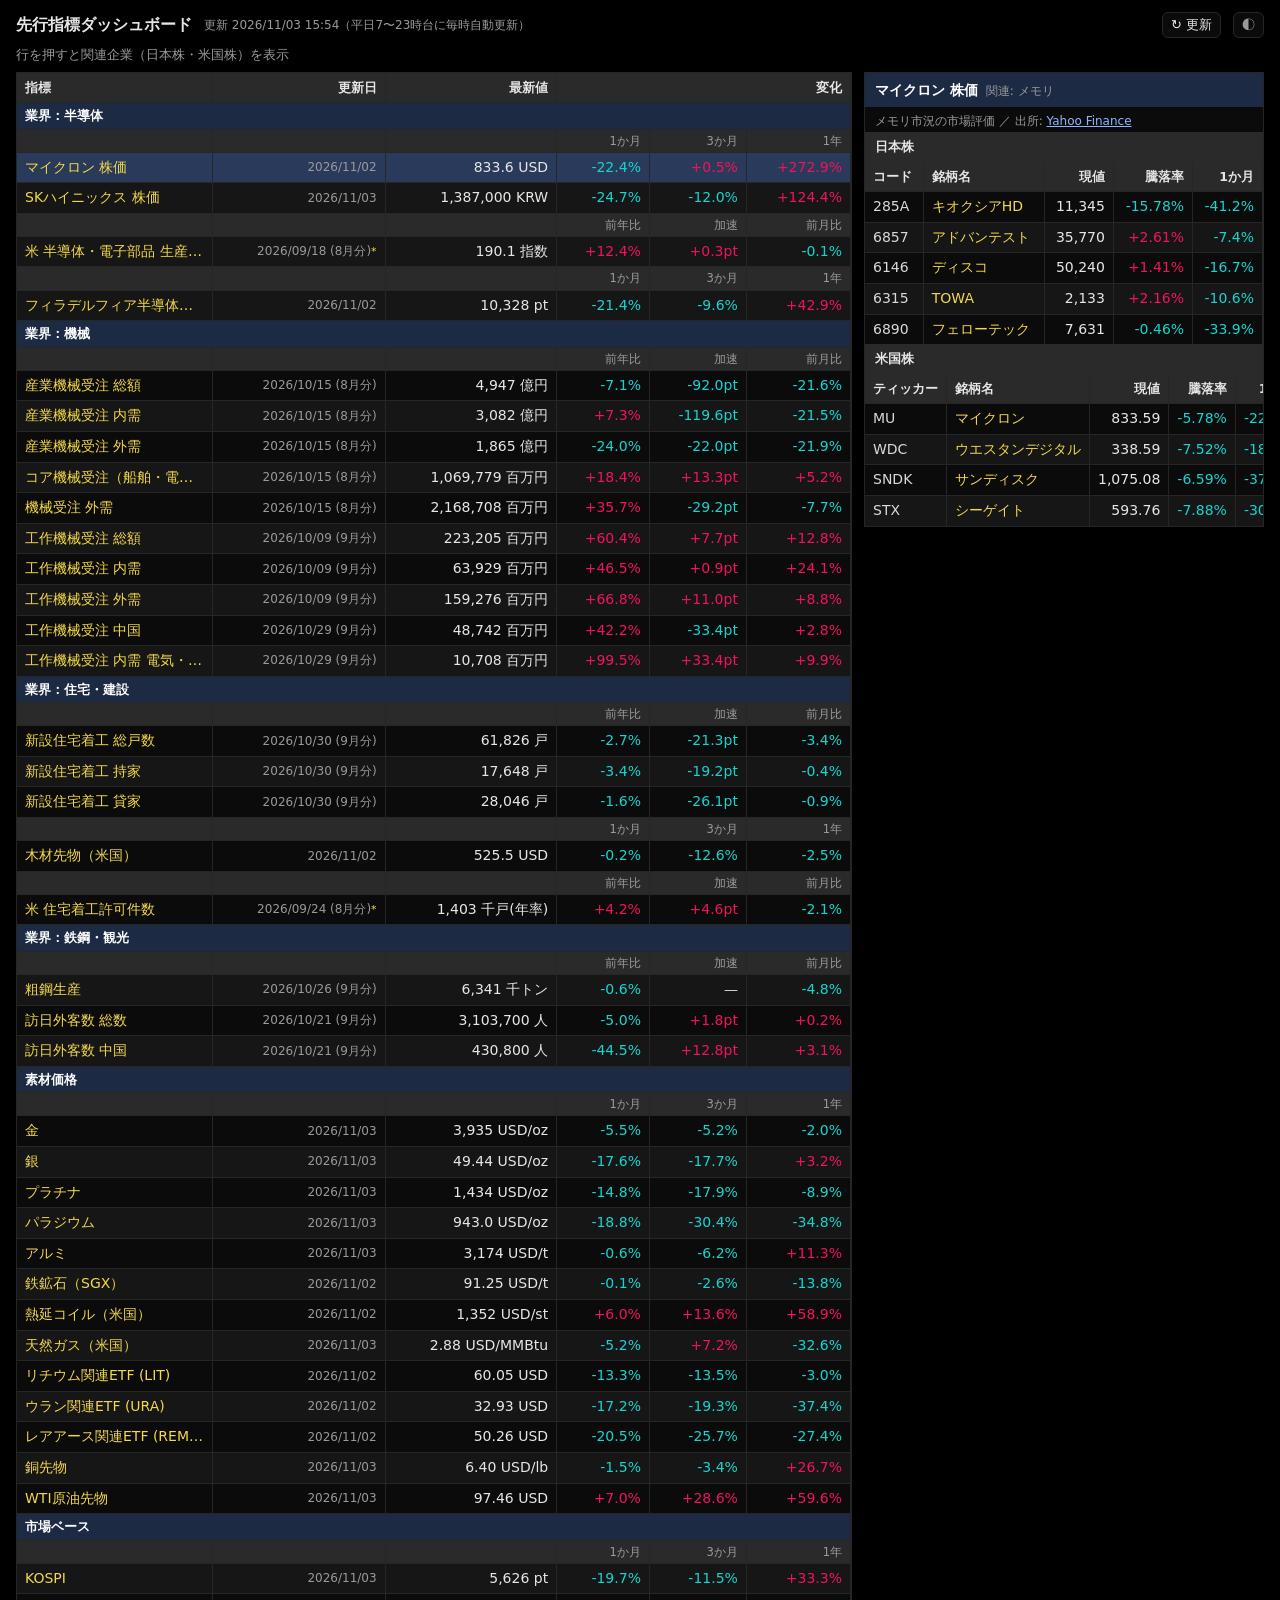
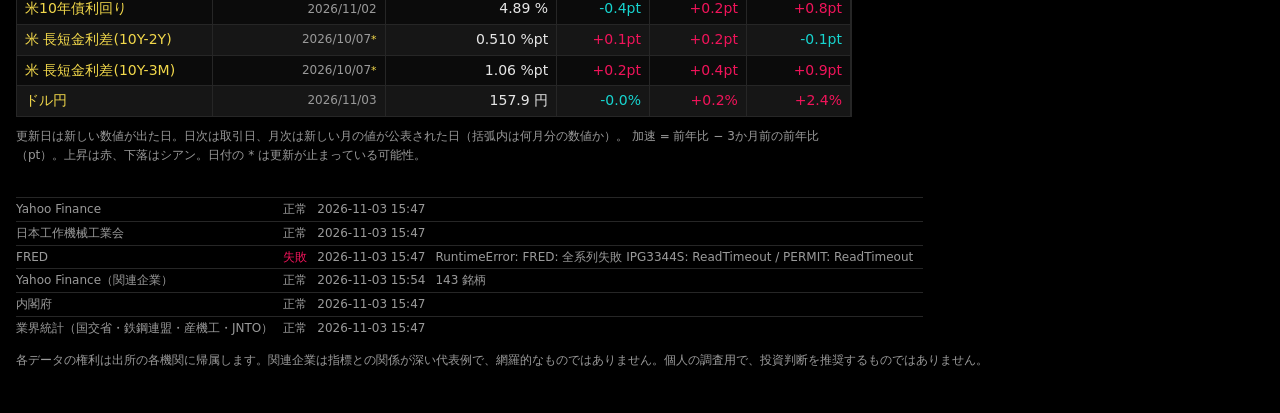
==== docs/index.html @ e64a4f57 "update 2026-11-03" ====
<!doctype html>
<html lang="ja">
<head>
<meta charset="utf-8">
<meta name="viewport" content="width=device-width, initial-scale=1">
<meta name="robots" content="noindex, nofollow">
<title>先行指標ダッシュボード</title>
<style>
:root {
  --bg: #000000; --row: #0b0b0b; --row-alt: #161616; --head: #2a2a2a; --border: #262626;
  --text: #e6e6e6; --muted: #9a9a9a; --name: #f2d84b; --code: #d9d9d9; --group: #ffffff; --group-bg: #1d2a44;
  --up: #f0145a; --down: #17d4cf; --hover: #1f2633; --sel: #2a3a5a; --flat: #cfcfcf; --link: #8fb4ff;
  color-scheme: dark;
}
:root[data-theme="light"] {
  --bg: #f4f5f7; --row: #ffffff; --row-alt: #f1f3f6; --head: #dfe3e8; --border: #dfe3e8;
  --text: #16191d; --muted: #5f6873; --name: #8a5a00; --code: #33383e; --group: #16191d; --group-bg: #e3e9f5;
  --up: #d0104c; --down: #0b9c97; --hover: #eef2f8; --sel: #dbe6fb; --flat: #5f6873; --link: #3b5bdb;
  color-scheme: light;
}
* { box-sizing: border-box; }
body {
  margin: 0; background: var(--bg); color: var(--text);
  font: 14px/1.4 system-ui, -apple-system, "Hiragino Sans", "Noto Sans JP", "Yu Gothic UI", sans-serif;
}
a { color: var(--link); }
.wrap { max-width: 900px; margin: 0 auto; padding: 12px 16px 32px; }
.top { display: flex; align-items: center; gap: 12px; flex-wrap: wrap; margin-bottom: 8px; }
.top h1 { font-size: 16px; margin: 0; }
.top .meta { color: var(--muted); font-size: 12px; }
.top .spacer { flex: 1; }
.theme-btn { border: 1px solid var(--border); background: var(--row); color: var(--muted); border-radius: 6px; padding: 3px 8px; cursor: pointer; }
.scroll { overflow-x: auto; border: 1px solid var(--border); }
table { width: 100%; border-collapse: collapse; font-variant-numeric: tabular-nums; white-space: nowrap; }
thead th {
  position: sticky; top: 0; background: var(--head); color: var(--text); font-weight: 600;
  font-size: 12.5px; padding: 6px 8px; text-align: right; border-right: 1px solid var(--border);
}
th.l, td.l { text-align: left; }
tbody td { padding: 5px 8px; text-align: right; border-right: 1px solid var(--border); border-top: 1px solid var(--border); }
tbody tr.s:nth-of-type(odd) td { background: var(--row); }
tbody tr.s:nth-of-type(even) td { background: var(--row-alt); }
tr.g td { background: var(--group-bg); color: var(--group); font-weight: 700; font-size: 12.5px; text-align: left; padding: 4px 8px; }
td.code { color: var(--code); }
td.name { color: var(--name); max-width: 11em; overflow: hidden; text-overflow: ellipsis; }
td.name a { color: inherit; text-decoration: none; }
.up { color: var(--up); } .down { color: var(--down); } .flat { color: var(--flat); }
td.stale { color: var(--muted); }
.note { color: var(--muted); font-size: 12px; margin-top: 10px; line-height: 1.6; }
@media (max-width: 520px) {
  body { font-size: 13px; }
  .wrap { padding: 10px 8px 24px; }
  thead th, tbody td { padding: 5px 5px; }
  td.name { max-width: 7em; }
}
.summary { color: var(--muted); font-size: 12.5px; margin: 0 0 8px; }
.summary b { font-size: 15px; margin: 0 2px; }
h2 { font-size: 14px; margin: 18px 0 6px; }
tr.h td { background: var(--head); color: var(--muted); font-size: 11.5px; padding: 3px 8px; text-align: right; }
tr.h td.l { text-align: left; }
td.unit { color: var(--muted); font-size: 11px; padding-left: 2px; }
td.date { color: var(--muted); font-size: 12px; }
td.title { white-space: normal; min-width: 16em; }
.stale-mark { color: var(--name); font-size: 11px; }
footer { margin-top: 20px; color: var(--muted); font-size: 12px; }
footer table { width: auto; }
footer td, footer th { text-align: left; padding: 3px 10px 3px 0; border: 0; border-top: 1px solid var(--border); background: transparent; white-space: normal; }
footer .ok { color: var(--muted); } footer .ng { color: var(--up); }
.refresh-btn { color: var(--text); }
/* 右側の関連企業パネル */
.wrap { max-width: 1320px; }
.layout { display: grid; grid-template-columns: minmax(0, 1fr) 400px; gap: 12px; align-items: start; }
tr.s[data-rel] { cursor: pointer; }
tr.s[data-rel]:hover td { background: var(--hover); }
tr.s.sel td { background: var(--sel) !important; }
.panel { position: sticky; top: 8px; max-height: calc(100vh - 16px); overflow: auto;
  border: 1px solid var(--border); background: var(--row); }
.panel .ph { padding: 8px 10px; background: var(--group-bg); display: flex; gap: 8px; align-items: baseline; }
.panel .ph b { color: var(--group); font-size: 13.5px; }
.panel .ph span { color: var(--muted); font-size: 12px; }
.panel .ph .close { margin-left: auto; display: none; background: none; border: 0; color: var(--muted); font-size: 18px; cursor: pointer; }
.panel .sub { padding: 6px 10px 2px; color: var(--muted); font-size: 12px; }
.panel .sub a { font-size: 12px; }
.panel h3 { margin: 0; padding: 6px 10px; font-size: 12.5px; background: var(--head); color: var(--text); }
.panel table td { padding: 5px 8px; }
.panel .none { padding: 8px 10px; color: var(--muted); font-size: 12.5px; }
.panel .hint { padding: 16px 12px; color: var(--muted); font-size: 13px; }
@media (max-width: 1000px) {
  .layout { grid-template-columns: minmax(0, 1fr); }
  .panel { position: fixed; left: 0; right: 0; bottom: 0; top: auto; max-height: 72vh; z-index: 20;
    transform: translateY(105%); transition: transform .2s ease; box-shadow: 0 -6px 24px rgba(0,0,0,.5); }
  .panel.open { transform: none; }
  .panel .ph .close { display: block; }
}
</style>
</head>
<body>
<div class="wrap">
  <div class="top">
    <h1>先行指標ダッシュボード</h1>
    <span class="meta">更新 2026/11/03 15:54（平日7〜23時台に毎時自動更新）</span>
    <span class="spacer"></span>
    <button class="theme-btn refresh-btn" id="refreshBtn" type="button" title="最新版を読み込み直す（データは平日7〜23時台に毎時自動更新）">↻ 更新</button>
    <button class="theme-btn" id="themeBtn" type="button" aria-label="表示テーマ切替">◐</button>
  </div>
  <p class="summary">行を押すと関連企業（日本株・米国株）を表示</p>

  <div class="layout">
    <div>
      <div class="scroll">
        <table>
          <thead>
            <tr><th class="l">指標</th><th>更新日</th><th>最新値</th><th colspan="3">変化</th></tr>
          </thead>
          <tbody id="board">
          
            <tr class="g"><td colspan="6" title="SOX とメモリ大手の株価。TrendForce・SEAJ は規約上公開できないため手元の全指標版（local/index.html）にだけ載せている。">業界：半導体</td></tr>
            
            
            <tr class="h"><td class="l"></td><td></td><td></td><td>1か月</td><td>3か月</td><td>1年</td></tr>
            
            <tr class="s" data-rel="memory" data-name="マイクロン 株価" data-lead="メモリ市況の市場評価" data-src="Yahoo Finance" data-url="https://finance.yahoo.com/quote/MU" tabindex="0">
              <td class="l name">マイクロン 株価</td>
              <td class="date">2026/11/02</td>
              <td>833.6<span class="unit"> USD</span></td>
              <td class="down">-22.4%</td><td class="up">+0.5%</td><td class="up">+272.9%</td>
            </tr>
            
            
            <tr class="s" data-rel="memory" data-name="SKハイニックス 株価" data-lead="HBM・DRAM市況の市場評価" data-src="Yahoo Finance" data-url="https://finance.yahoo.com/quote/000660.KS" tabindex="0">
              <td class="l name">SKハイニックス 株価</td>
              <td class="date">2026/11/03</td>
              <td>1,387,000<span class="unit"> KRW</span></td>
              <td class="down">-24.7%</td><td class="down">-12.0%</td><td class="up">+124.4%</td>
            </tr>
            
            
            <tr class="h"><td class="l"></td><td></td><td></td><td>前年比</td><td>加速</td><td>前月比</td></tr>
            
            <tr class="s" data-rel="semiconductor" data-name="米 半導体・電子部品 生産指数" data-lead="半導体需要" data-src="FRED" data-url="https://fred.stlouisfed.org/series/IPG3344S" tabindex="0">
              <td class="l name">米 半導体・電子部品 生産指数</td>
              <td class="date">2026/09/18 <span class="unit">(8月分)</span><span class="stale-mark" title="更新が止まっている可能性">*</span></td>
              <td>190.1<span class="unit"> 指数</span></td>
              <td class="up">+12.4%</td><td class="up">+0.3pt</td><td class="down">-0.1%</td>
            </tr>
            
            
            <tr class="h"><td class="l"></td><td></td><td></td><td>1か月</td><td>3か月</td><td>1年</td></tr>
            
            <tr class="s" data-rel="semiconductor" data-name="フィラデルフィア半導体指数" data-lead="半導体サイクル → 日本の半導体・装置株" data-src="Yahoo Finance" data-url="https://finance.yahoo.com/quote/%5ESOX" tabindex="0">
              <td class="l name">フィラデルフィア半導体指数</td>
              <td class="date">2026/11/02</td>
              <td>10,328<span class="unit"> pt</span></td>
              <td class="down">-21.4%</td><td class="down">-9.6%</td><td class="up">+42.9%</td>
            </tr>
            
          
            <tr class="g"><td colspan="6" title="工作機械・産業機械・機械受注（内閣府）。設備投資の先行指標。">業界：機械</td></tr>
            
            
            <tr class="h"><td class="l"></td><td></td><td></td><td>前年比</td><td>加速</td><td>前月比</td></tr>
            
            <tr class="s" data-rel="plant" data-name="産業機械受注 総額" data-lead="ボイラ・化学機械・ポンプ・運搬機械など（日本産業機械工業会）" data-src="日本産業機械工業会" data-url="https://www.jsim.or.jp/statistical-data/" tabindex="0">
              <td class="l name">産業機械受注 総額</td>
              <td class="date">2026/10/15 <span class="unit">(8月分)</span></td>
              <td>4,947<span class="unit"> 億円</span></td>
              <td class="down">-7.1%</td><td class="down">-92.0pt</td><td class="down">-21.6%</td>
            </tr>
            
            
            <tr class="s" data-rel="plant" data-name="産業機械受注 内需" data-lead="国内のプラント・設備投資" data-src="日本産業機械工業会" data-url="https://www.jsim.or.jp/statistical-data/" tabindex="0">
              <td class="l name">産業機械受注 内需</td>
              <td class="date">2026/10/15 <span class="unit">(8月分)</span></td>
              <td>3,082<span class="unit"> 億円</span></td>
              <td class="up">+7.3%</td><td class="down">-119.6pt</td><td class="down">-21.5%</td>
            </tr>
            
            
            <tr class="s" data-rel="plant" data-name="産業機械受注 外需" data-lead="海外プラント案件（月ごとの振れが大きい）" data-src="日本産業機械工業会" data-url="https://www.jsim.or.jp/statistical-data/" tabindex="0">
              <td class="l name">産業機械受注 外需</td>
              <td class="date">2026/10/15 <span class="unit">(8月分)</span></td>
              <td>1,865<span class="unit"> 億円</span></td>
              <td class="down">-24.0%</td><td class="down">-22.0pt</td><td class="down">-21.9%</td>
            </tr>
            
            
            <tr class="s" data-rel="fa" data-name="コア機械受注（船舶・電力除く民需）" data-lead="国内設備投資の代表的な先行指標（季調値）→ FA・機械・建機" data-src="内閣府" data-url="https://www.esri.cao.go.jp/jp/stat/juchu/juchu.html" tabindex="0">
              <td class="l name">コア機械受注（船舶・電力除く民需）</td>
              <td class="date">2026/10/15 <span class="unit">(8月分)</span></td>
              <td>1,069,779<span class="unit"> 百万円</span></td>
              <td class="up">+18.4%</td><td class="up">+13.3pt</td><td class="up">+5.2%</td>
            </tr>
            
            
            <tr class="s" data-rel="fa" data-name="機械受注 外需" data-lead="海外からの機械受注（季調値）" data-src="内閣府" data-url="https://www.esri.cao.go.jp/jp/stat/juchu/juchu.html" tabindex="0">
              <td class="l name">機械受注 外需</td>
              <td class="date">2026/10/15 <span class="unit">(8月分)</span></td>
              <td>2,168,708<span class="unit"> 百万円</span></td>
              <td class="up">+35.7%</td><td class="down">-29.2pt</td><td class="down">-7.7%</td>
            </tr>
            
            
            <tr class="s" data-rel="machine_tools" data-name="工作機械受注 総額" data-lead="設備投資の先行指標 → ファナック・DMG森精機・オークマ・THK" data-src="日本工作機械工業会" data-url="https://www.jmtba.or.jp/statistics/" tabindex="0">
              <td class="l name">工作機械受注 総額</td>
              <td class="date">2026/10/09 <span class="unit">(9月分)</span></td>
              <td>223,205<span class="unit"> 百万円</span></td>
              <td class="up">+60.4%</td><td class="up">+7.7pt</td><td class="up">+12.8%</td>
            </tr>
            
            
            <tr class="s" data-rel="machine_tools" data-name="工作機械受注 内需" data-lead="国内製造業の設備投資" data-src="日本工作機械工業会" data-url="https://www.jmtba.or.jp/statistics/" tabindex="0">
              <td class="l name">工作機械受注 内需</td>
              <td class="date">2026/10/09 <span class="unit">(9月分)</span></td>
              <td>63,929<span class="unit"> 百万円</span></td>
              <td class="up">+46.5%</td><td class="up">+0.9pt</td><td class="up">+24.1%</td>
            </tr>
            
            
            <tr class="s" data-rel="machine_tools" data-name="工作機械受注 外需" data-lead="海外製造業の設備投資" data-src="日本工作機械工業会" data-url="https://www.jmtba.or.jp/statistics/" tabindex="0">
              <td class="l name">工作機械受注 外需</td>
              <td class="date">2026/10/09 <span class="unit">(9月分)</span></td>
              <td>159,276<span class="unit"> 百万円</span></td>
              <td class="up">+66.8%</td><td class="up">+11.0pt</td><td class="up">+8.8%</td>
            </tr>
            
            
            <tr class="s" data-rel="fa" data-name="工作機械受注 中国" data-lead="中国の設備投資（確報ベース、速報より約3週遅れ）" data-src="日本工作機械工業会" data-url="https://www.jmtba.or.jp/statistics/" tabindex="0">
              <td class="l name">工作機械受注 中国</td>
              <td class="date">2026/10/29 <span class="unit">(9月分)</span></td>
              <td>48,742<span class="unit"> 百万円</span></td>
              <td class="up">+42.2%</td><td class="down">-33.4pt</td><td class="up">+2.8%</td>
            </tr>
            
            
            <tr class="s" data-rel="semi_equipment" data-name="工作機械受注 内需 電気・精密" data-lead="国内の電子部品・半導体関連の設備投資（確報ベース）" data-src="日本工作機械工業会" data-url="https://www.jmtba.or.jp/statistics/" tabindex="0">
              <td class="l name">工作機械受注 内需 電気・精密</td>
              <td class="date">2026/10/29 <span class="unit">(9月分)</span></td>
              <td>10,708<span class="unit"> 百万円</span></td>
              <td class="up">+99.5%</td><td class="up">+33.4pt</td><td class="up">+9.9%</td>
            </tr>
            
          
            <tr class="g"><td colspan="6" title="新設住宅着工（国交省）と米住宅着工許可、木材価格。">業界：住宅・建設</td></tr>
            
            
            <tr class="h"><td class="l"></td><td></td><td></td><td>前年比</td><td>加速</td><td>前月比</td></tr>
            
            <tr class="s" data-rel="housing" data-name="新設住宅着工 総戸数" data-lead="住宅メーカー・建材・住設（国交省、原数値）" data-src="国土交通省" data-url="https://www.mlit.go.jp/sogoseisaku/jouhouka/sosei_jouhouka_tk4_000002.html" tabindex="0">
              <td class="l name">新設住宅着工 総戸数</td>
              <td class="date">2026/10/30 <span class="unit">(9月分)</span></td>
              <td>61,826<span class="unit"> 戸</span></td>
              <td class="down">-2.7%</td><td class="down">-21.3pt</td><td class="down">-3.4%</td>
            </tr>
            
            
            <tr class="s" data-rel="housing" data-name="新設住宅着工 持家" data-lead="注文住宅 → ハウスメーカー" data-src="国土交通省" data-url="https://www.mlit.go.jp/sogoseisaku/jouhouka/sosei_jouhouka_tk4_000002.html" tabindex="0">
              <td class="l name">新設住宅着工 持家</td>
              <td class="date">2026/10/30 <span class="unit">(9月分)</span></td>
              <td>17,648<span class="unit"> 戸</span></td>
              <td class="down">-3.4%</td><td class="down">-19.2pt</td><td class="down">-0.4%</td>
            </tr>
            
            
            <tr class="s" data-rel="housing" data-name="新設住宅着工 貸家" data-lead="アパート建築 → 賃貸住宅メーカー" data-src="国土交通省" data-url="https://www.mlit.go.jp/sogoseisaku/jouhouka/sosei_jouhouka_tk4_000002.html" tabindex="0">
              <td class="l name">新設住宅着工 貸家</td>
              <td class="date">2026/10/30 <span class="unit">(9月分)</span></td>
              <td>28,046<span class="unit"> 戸</span></td>
              <td class="down">-1.6%</td><td class="down">-26.1pt</td><td class="down">-0.9%</td>
            </tr>
            
            
            <tr class="h"><td class="l"></td><td></td><td></td><td>1か月</td><td>3か月</td><td>1年</td></tr>
            
            <tr class="s" data-rel="lumber" data-name="木材先物（米国）" data-lead="住宅需要と建材コスト" data-src="Yahoo Finance" data-url="https://finance.yahoo.com/quote/LBR%3DF" tabindex="0">
              <td class="l name">木材先物（米国）</td>
              <td class="date">2026/11/02</td>
              <td>525.5<span class="unit"> USD</span></td>
              <td class="down">-0.2%</td><td class="down">-12.6%</td><td class="down">-2.5%</td>
            </tr>
            
            
            <tr class="h"><td class="l"></td><td></td><td></td><td>前年比</td><td>加速</td><td>前月比</td></tr>
            
            <tr class="s" data-rel="housing" data-name="米 住宅着工許可件数" data-lead="住宅投資の先行指標 → 建材・住設" data-src="FRED" data-url="https://fred.stlouisfed.org/series/PERMIT" tabindex="0">
              <td class="l name">米 住宅着工許可件数</td>
              <td class="date">2026/09/24 <span class="unit">(8月分)</span><span class="stale-mark" title="更新が止まっている可能性">*</span></td>
              <td>1,403<span class="unit"> 千戸(年率)</span></td>
              <td class="up">+4.2%</td><td class="up">+4.6pt</td><td class="down">-2.1%</td>
            </tr>
            
          
            <tr class="g"><td colspan="6" title="粗鋼生産（鉄鋼連盟）と訪日外客数（JNTO）。">業界：鉄鋼・観光</td></tr>
            
            
            <tr class="h"><td class="l"></td><td></td><td></td><td>前年比</td><td>加速</td><td>前月比</td></tr>
            
            <tr class="s" data-rel="steel" data-name="粗鋼生産" data-lead="鉄鋼需要（自動車・建設・造船）→ 高炉・電炉" data-src="日本鉄鋼連盟" data-url="https://www.jisf.or.jp/data/seisan/" tabindex="0">
              <td class="l name">粗鋼生産</td>
              <td class="date">2026/10/26 <span class="unit">(9月分)</span></td>
              <td>6,341<span class="unit"> 千トン</span></td>
              <td class="down">-0.6%</td><td class="flat">—</td><td class="down">-4.8%</td>
            </tr>
            
            
            <tr class="s" data-rel="inbound" data-name="訪日外客数 総数" data-lead="インバウンド → 百貨店・ホテル・鉄道・空運" data-src="JNTO" data-url="https://www.jnto.go.jp/statistics/data/visitors-statistics/" tabindex="0">
              <td class="l name">訪日外客数 総数</td>
              <td class="date">2026/10/21 <span class="unit">(9月分)</span></td>
              <td>3,103,700<span class="unit"> 人</span></td>
              <td class="down">-5.0%</td><td class="up">+1.8pt</td><td class="up">+0.2%</td>
            </tr>
            
            
            <tr class="s" data-rel="inbound_china" data-name="訪日外客数 中国" data-lead="中国人客 → 化粧品・百貨店" data-src="JNTO" data-url="https://www.jnto.go.jp/statistics/data/visitors-statistics/" tabindex="0">
              <td class="l name">訪日外客数 中国</td>
              <td class="date">2026/10/21 <span class="unit">(9月分)</span></td>
              <td>430,800<span class="unit"> 人</span></td>
              <td class="down">-44.5%</td><td class="up">+12.8pt</td><td class="up">+3.1%</td>
            </tr>
            
          
            <tr class="g"><td colspan="6" title="貴金属・ベースメタル・鉄鋼原料・エネルギーの先物と、レアメタル関連 ETF。タングステン価格は規約上公開できないため手元版にだけ載せている。">素材価格</td></tr>
            
            
            <tr class="h"><td class="l"></td><td></td><td></td><td>1か月</td><td>3か月</td><td>1年</td></tr>
            
            <tr class="s" data-rel="gold" data-name="金" data-lead="安全資産・インフレヘッジ → 非鉄・資源" data-src="Yahoo Finance" data-url="https://finance.yahoo.com/quote/GC%3DF" tabindex="0">
              <td class="l name">金</td>
              <td class="date">2026/11/03</td>
              <td>3,935<span class="unit"> USD/oz</span></td>
              <td class="down">-5.5%</td><td class="down">-5.2%</td><td class="down">-2.0%</td>
            </tr>
            
            
            <tr class="s" data-rel="silver" data-name="銀" data-lead="貴金属＋太陽電池・電子部品の工業需要" data-src="Yahoo Finance" data-url="https://finance.yahoo.com/quote/SI%3DF" tabindex="0">
              <td class="l name">銀</td>
              <td class="date">2026/11/03</td>
              <td>49.44<span class="unit"> USD/oz</span></td>
              <td class="down">-17.6%</td><td class="down">-17.7%</td><td class="up">+3.2%</td>
            </tr>
            
            
            <tr class="s" data-rel="pgm" data-name="プラチナ" data-lead="自動車触媒・水素" data-src="Yahoo Finance" data-url="https://finance.yahoo.com/quote/PL%3DF" tabindex="0">
              <td class="l name">プラチナ</td>
              <td class="date">2026/11/03</td>
              <td>1,434<span class="unit"> USD/oz</span></td>
              <td class="down">-14.8%</td><td class="down">-17.9%</td><td class="down">-8.9%</td>
            </tr>
            
            
            <tr class="s" data-rel="pgm" data-name="パラジウム" data-lead="ガソリン車触媒" data-src="Yahoo Finance" data-url="https://finance.yahoo.com/quote/PA%3DF" tabindex="0">
              <td class="l name">パラジウム</td>
              <td class="date">2026/11/03</td>
              <td>943.0<span class="unit"> USD/oz</span></td>
              <td class="down">-18.8%</td><td class="down">-30.4%</td><td class="down">-34.8%</td>
            </tr>
            
            
            <tr class="s" data-rel="aluminum" data-name="アルミ" data-lead="軽量化素材" data-src="Yahoo Finance" data-url="https://finance.yahoo.com/quote/ALI%3DF" tabindex="0">
              <td class="l name">アルミ</td>
              <td class="date">2026/11/03</td>
              <td>3,174<span class="unit"> USD/t</span></td>
              <td class="down">-0.6%</td><td class="down">-6.2%</td><td class="up">+11.3%</td>
            </tr>
            
            
            <tr class="s" data-rel="iron_ore" data-name="鉄鉱石（SGX）" data-lead="中国の鉄鋼生産 → 商社・海運" data-src="Yahoo Finance" data-url="https://finance.yahoo.com/quote/TIO%3DF" tabindex="0">
              <td class="l name">鉄鉱石（SGX）</td>
              <td class="date">2026/11/02</td>
              <td>91.25<span class="unit"> USD/t</span></td>
              <td class="down">-0.1%</td><td class="down">-2.6%</td><td class="down">-13.8%</td>
            </tr>
            
            
            <tr class="s" data-rel="steel" data-name="熱延コイル（米国）" data-lead="鋼材市況" data-src="Yahoo Finance" data-url="https://finance.yahoo.com/quote/HRC%3DF" tabindex="0">
              <td class="l name">熱延コイル（米国）</td>
              <td class="date">2026/11/02</td>
              <td>1,352<span class="unit"> USD/st</span></td>
              <td class="up">+6.0%</td><td class="up">+13.6%</td><td class="up">+58.9%</td>
            </tr>
            
            
            <tr class="s" data-rel="natgas" data-name="天然ガス（米国）" data-lead="エネルギー・化学原料" data-src="Yahoo Finance" data-url="https://finance.yahoo.com/quote/NG%3DF" tabindex="0">
              <td class="l name">天然ガス（米国）</td>
              <td class="date">2026/11/03</td>
              <td>2.88<span class="unit"> USD/MMBtu</span></td>
              <td class="down">-5.2%</td><td class="up">+7.2%</td><td class="down">-32.6%</td>
            </tr>
            
            
            <tr class="s" data-rel="lithium" data-name="リチウム関連ETF (LIT)" data-lead="電池素材の代替指標" data-src="Yahoo Finance" data-url="https://finance.yahoo.com/quote/LIT" tabindex="0">
              <td class="l name">リチウム関連ETF (LIT)</td>
              <td class="date">2026/11/02</td>
              <td>60.05<span class="unit"> USD</span></td>
              <td class="down">-13.3%</td><td class="down">-13.5%</td><td class="down">-3.0%</td>
            </tr>
            
            
            <tr class="s" data-rel="uranium" data-name="ウラン関連ETF (URA)" data-lead="原子力需要の代替指標" data-src="Yahoo Finance" data-url="https://finance.yahoo.com/quote/URA" tabindex="0">
              <td class="l name">ウラン関連ETF (URA)</td>
              <td class="date">2026/11/02</td>
              <td>32.93<span class="unit"> USD</span></td>
              <td class="down">-17.2%</td><td class="down">-19.3%</td><td class="down">-37.4%</td>
            </tr>
            
            
            <tr class="s" data-rel="rare_earth" data-name="レアアース関連ETF (REMX)" data-lead="レアアース・レアメタルの代替指標" data-src="Yahoo Finance" data-url="https://finance.yahoo.com/quote/REMX" tabindex="0">
              <td class="l name">レアアース関連ETF (REMX)</td>
              <td class="date">2026/11/02</td>
              <td>50.26<span class="unit"> USD</span></td>
              <td class="down">-20.5%</td><td class="down">-25.7%</td><td class="down">-27.4%</td>
            </tr>
            
            
            <tr class="s" data-rel="copper" data-name="銅先物" data-lead="「ドクター・カッパー」世界景気の体温計" data-src="Yahoo Finance" data-url="https://finance.yahoo.com/quote/HG%3DF" tabindex="0">
              <td class="l name">銅先物</td>
              <td class="date">2026/11/03</td>
              <td>6.40<span class="unit"> USD/lb</span></td>
              <td class="down">-1.5%</td><td class="down">-3.4%</td><td class="up">+26.7%</td>
            </tr>
            
            
            <tr class="s" data-rel="oil" data-name="WTI原油先物" data-lead="需要の強さとコスト両面" data-src="Yahoo Finance" data-url="https://finance.yahoo.com/quote/CL%3DF" tabindex="0">
              <td class="l name">WTI原油先物</td>
              <td class="date">2026/11/03</td>
              <td>97.46<span class="unit"> USD</span></td>
              <td class="up">+7.0%</td><td class="up">+28.6%</td><td class="up">+59.6%</td>
            </tr>
            
          
            <tr class="g"><td colspan="6" title="日次の株価指数・金利・為替。1か月・3か月の変化を見る。">市場ベース</td></tr>
            
            
            <tr class="h"><td class="l"></td><td></td><td></td><td>1か月</td><td>3か月</td><td>1年</td></tr>
            
            <tr class="s" data-rel="memory" data-name="KOSPI" data-lead="輸出・半導体依存度が高く世界景気に先行しやすい" data-src="Yahoo Finance" data-url="https://finance.yahoo.com/quote/%5EKS11" tabindex="0">
              <td class="l name">KOSPI</td>
              <td class="date">2026/11/03</td>
              <td>5,626<span class="unit"> pt</span></td>
              <td class="down">-19.7%</td><td class="down">-11.5%</td><td class="up">+33.3%</td>
            </tr>
            
            
            <tr class="s" data-rel="rates" data-name="米10年債利回り" data-lead="グロース株の割引率" data-src="Yahoo Finance" data-url="https://finance.yahoo.com/quote/%5ETNX" tabindex="0">
              <td class="l name">米10年債利回り</td>
              <td class="date">2026/11/02</td>
              <td>4.89<span class="unit"> %</span></td>
              <td class="down">-0.4pt</td><td class="up">+0.2pt</td><td class="up">+0.8pt</td>
            </tr>
            
            
            <tr class="s" data-rel="rates" data-name="米 長短金利差(10Y-2Y)" data-lead="逆イールド解消後は景気後退入りの警戒" data-src="FRED" data-url="https://fred.stlouisfed.org/series/T10Y2Y" tabindex="0">
              <td class="l name">米 長短金利差(10Y-2Y)</td>
              <td class="date">2026/10/07<span class="stale-mark" title="更新が止まっている可能性">*</span></td>
              <td>0.510<span class="unit"> %pt</span></td>
              <td class="up">+0.1pt</td><td class="up">+0.2pt</td><td class="down">-0.1pt</td>
            </tr>
            
            
            <tr class="s" data-rel="rates" data-name="米 長短金利差(10Y-3M)" data-lead="NY連銀の景気後退確率モデルで使われる金利差" data-src="FRED" data-url="https://fred.stlouisfed.org/series/T10Y3M" tabindex="0">
              <td class="l name">米 長短金利差(10Y-3M)</td>
              <td class="date">2026/10/07<span class="stale-mark" title="更新が止まっている可能性">*</span></td>
              <td>1.06<span class="unit"> %pt</span></td>
              <td class="up">+0.2pt</td><td class="up">+0.4pt</td><td class="up">+0.9pt</td>
            </tr>
            
            
            <tr class="s" data-rel="fx" data-name="ドル円" data-lead="円安は輸出株の採算改善" data-src="Yahoo Finance" data-url="https://finance.yahoo.com/quote/JPY%3DX" tabindex="0">
              <td class="l name">ドル円</td>
              <td class="date">2026/11/03</td>
              <td>157.9<span class="unit"> 円</span></td>
              <td class="down">-0.0%</td><td class="up">+0.2%</td><td class="up">+2.4%</td>
            </tr>
            
          
          </tbody>
        </table>
      </div>
      <p class="note">
        更新日は新しい数値が出た日。日次は取引日、月次は新しい月の値が公表された日（括弧内は何月分の数値か）。
        加速 = 前年比 − 3か月前の前年比（pt）。上昇は赤、下落はシアン。日付の * は更新が止まっている可能性。
      </p>
    </div>

    <aside class="panel" id="panel" aria-live="polite">
      <div class="hint">指標の行を押すと、関連する日本株・米国株をここに表示します。</div>
    </aside>
  </div>

  <footer>
    <table>
      <tbody>
      
      <tr><td>Yahoo Finance</td><td class="ok">正常</td><td>2026-11-03 15:47</td><td></td></tr>
      
      <tr><td>日本工作機械工業会</td><td class="ok">正常</td><td>2026-11-03 15:47</td><td></td></tr>
      
      <tr><td>FRED</td><td class="ng">失敗</td><td>2026-11-03 15:47</td><td>RuntimeError: FRED: 全系列失敗 IPG3344S: ReadTimeout / PERMIT: ReadTimeout</td></tr>
      
      <tr><td>Yahoo Finance（関連企業）</td><td class="ok">正常</td><td>2026-11-03 15:54</td><td>143 銘柄</td></tr>
      
      <tr><td>内閣府</td><td class="ok">正常</td><td>2026-11-03 15:47</td><td></td></tr>
      
      <tr><td>業界統計（国交省・鉄鋼連盟・産機工・JNTO）</td><td class="ok">正常</td><td>2026-11-03 15:47</td><td></td></tr>
      
      </tbody>
    </table>
    <p>各データの権利は出所の各機関に帰属します。関連企業は指標との関係が深い代表例で、網羅的なものではありません。個人の調査用で、投資判断を推奨するものではありません。</p>
  </footer>
</div>
<script id="baskets" type="application/json">{"aluminum": {"jp": [{"chg": "+0.42%", "chg_cls": "up", "code": "5741", "m1": "-9.5%", "m1_cls": "down", "name": "UACJ", "price": "1,917", "url": "https://kabutan.jp/stock/?code=5741"}, {"chg": "+0.38%", "chg_cls": "up", "code": "5703", "m1": "-8.0%", "m1_cls": "down", "name": "\u65e5\u672c\u8efd\u91d1\u5c5eHD", "price": "2,612", "url": "https://kabutan.jp/stock/?code=5703"}], "name": "\u30a2\u30eb\u30df", "us": [{"chg": "+1.81%", "chg_cls": "up", "code": "AA", "m1": "-4.6%", "m1_cls": "down", "name": "\u30a2\u30eb\u30b3\u30a2", "price": "39.90", "url": "https://finance.yahoo.com/quote/AA"}, {"chg": "-0.50%", "chg_cls": "down", "code": "CENX", "m1": "-5.9%", "m1_cls": "down", "name": "\u30bb\u30f3\u30c1\u30e5\u30ea\u30fc\u30fb\u30a2\u30eb\u30df\u30cb\u30a6\u30e0", "price": "33.53", "url": "https://finance.yahoo.com/quote/CENX"}]}, "copper": {"jp": [{"chg": "-1.49%", "chg_cls": "down", "code": "5713", "m1": "-17.6%", "m1_cls": "down", "name": "\u4f4f\u53cb\u91d1\u5c5e\u9271\u5c71", "price": "8,010", "url": "https://kabutan.jp/stock/?code=5713"}, {"chg": "-2.00%", "chg_cls": "down", "code": "5711", "m1": "-14.6%", "m1_cls": "down", "name": "\u4e09\u83f1\u30de\u30c6\u30ea\u30a2\u30eb", "price": "4,253", "url": "https://kabutan.jp/stock/?code=5711"}, {"chg": "-0.87%", "chg_cls": "down", "code": "5706", "m1": "-21.7%", "m1_cls": "down", "name": "\u4e09\u4e95\u91d1\u5c5e", "price": "2,000", "url": "https://kabutan.jp/stock/?code=5706"}, {"chg": "-0.98%", "chg_cls": "down", "code": "5016", "m1": "-19.0%", "m1_cls": "down", "name": "JX\u91d1\u5c5e", "price": "2,926", "url": "https://kabutan.jp/stock/?code=5016"}, {"chg": "-1.82%", "chg_cls": "down", "code": "5801", "m1": "-37.8%", "m1_cls": "down", "name": "\u53e4\u6cb3\u96fb\u6c17\u5de5\u696d", "price": "2,755", "url": "https://kabutan.jp/stock/?code=5801"}, {"chg": "-6.05%", "chg_cls": "down", "code": "5802", "m1": "-32.2%", "m1_cls": "down", "name": "\u4f4f\u53cb\u96fb\u6c17\u5de5\u696d", "price": "1,663", "url": "https://kabutan.jp/stock/?code=5802"}], "name": "\u9285", "us": [{"chg": "+0.80%", "chg_cls": "up", "code": "FCX", "m1": "-12.4%", "m1_cls": "down", "name": "\u30d5\u30ea\u30fc\u30dd\u30fc\u30c8", "price": "62.97", "url": "https://finance.yahoo.com/quote/FCX"}, {"chg": "+1.03%", "chg_cls": "up", "code": "SCCO", "m1": "-12.7%", "m1_cls": "down", "name": "\u30b5\u30b6\u30f3\u30fb\u30b3\u30c3\u30d1\u30fc", "price": "176.18", "url": "https://finance.yahoo.com/quote/SCCO"}]}, "fa": {"jp": [{"chg": "-0.98%", "chg_cls": "down", "code": "6954", "m1": "-7.0%", "m1_cls": "down", "name": "\u30d5\u30a1\u30ca\u30c3\u30af", "price": "5,648", "url": "https://kabutan.jp/stock/?code=6954"}, {"chg": "-1.51%", "chg_cls": "down", "code": "6273", "m1": "-14.6%", "m1_cls": "down", "name": "SMC", "price": "62,710", "url": "https://kabutan.jp/stock/?code=6273"}, {"chg": "-1.88%", "chg_cls": "down", "code": "6506", "m1": "-18.5%", "m1_cls": "down", "name": "\u5b89\u5ddd\u96fb\u6a5f", "price": "3,917", "url": "https://kabutan.jp/stock/?code=6506"}, {"chg": "-3.99%", "chg_cls": "down", "code": "6861", "m1": "-6.7%", "m1_cls": "down", "name": "\u30ad\u30fc\u30a8\u30f3\u30b9", "price": "74,890", "url": "https://kabutan.jp/stock/?code=6861"}, {"chg": "+0.40%", "chg_cls": "up", "code": "6383", "m1": "-10.9%", "m1_cls": "down", "name": "\u30c0\u30a4\u30d5\u30af", "price": "5,214", "url": "https://kabutan.jp/stock/?code=6383"}, {"chg": "+0.54%", "chg_cls": "up", "code": "6407", "m1": "-18.5%", "m1_cls": "down", "name": "CKD", "price": "4,670", "url": "https://kabutan.jp/stock/?code=6407"}, {"chg": "-0.19%", "chg_cls": "down", "code": "6481", "m1": "-12.3%", "m1_cls": "down", "name": "THK", "price": "5,716", "url": "https://kabutan.jp/stock/?code=6481"}], "name": "FA\u30fb\u8a2d\u5099\u6295\u8cc7", "us": [{"chg": "+0.91%", "chg_cls": "up", "code": "ROK", "m1": "-3.1%", "m1_cls": "down", "name": "\u30ed\u30c3\u30af\u30a6\u30a7\u30eb\u30fb\u30aa\u30fc\u30c8\u30e1\u30fc\u30b7\u30e7\u30f3", "price": "440.16", "url": "https://finance.yahoo.com/quote/ROK"}, {"chg": "+0.62%", "chg_cls": "up", "code": "EMR", "m1": "+2.7%", "m1_cls": "up", "name": "\u30a8\u30de\u30bd\u30f3", "price": "165.96", "url": "https://finance.yahoo.com/quote/EMR"}, {"chg": "+3.16%", "chg_cls": "up", "code": "PH", "m1": "-4.6%", "m1_cls": "down", "name": "\u30d1\u30fc\u30ab\u30fc\u30fb\u30cf\u30cd\u30d5\u30a3\u30f3", "price": "928.29", "url": "https://finance.yahoo.com/quote/PH"}, {"chg": "-1.05%", "chg_cls": "down", "code": "ETN", "m1": "-16.1%", "m1_cls": "down", "name": "\u30a4\u30fc\u30c8\u30f3", "price": "366.07", "url": "https://finance.yahoo.com/quote/ETN"}]}, "fx": {"jp": [{"chg": "-0.62%", "chg_cls": "down", "code": "7203", "m1": "+6.8%", "m1_cls": "up", "name": "\u30c8\u30e8\u30bf\u81ea\u52d5\u8eca", "price": "3,051", "url": "https://kabutan.jp/stock/?code=7203"}, {"chg": "+0.70%", "chg_cls": "up", "code": "7267", "m1": "+8.1%", "m1_cls": "up", "name": "\u30db\u30f3\u30c0", "price": "1,799", "url": "https://kabutan.jp/stock/?code=7267"}, {"chg": "+0.20%", "chg_cls": "up", "code": "6758", "m1": "+5.7%", "m1_cls": "up", "name": "\u30bd\u30cb\u30fcG", "price": "3,966", "url": "https://kabutan.jp/stock/?code=6758"}, {"chg": "-2.43%", "chg_cls": "down", "code": "6501", "m1": "-10.0%", "m1_cls": "down", "name": "\u65e5\u7acb\u88fd\u4f5c\u6240", "price": "4,970", "url": "https://kabutan.jp/stock/?code=6501"}], "name": "\u70ba\u66ff\uff08\u8f38\u51fa\u682a\uff09", "us": []}, "gold": {"jp": [{"chg": "-1.49%", "chg_cls": "down", "code": "5713", "m1": "-17.6%", "m1_cls": "down", "name": "\u4f4f\u53cb\u91d1\u5c5e\u9271\u5c71", "price": "8,010", "url": "https://kabutan.jp/stock/?code=5713"}, {"chg": "-2.00%", "chg_cls": "down", "code": "5711", "m1": "-14.6%", "m1_cls": "down", "name": "\u4e09\u83f1\u30de\u30c6\u30ea\u30a2\u30eb", "price": "4,253", "url": "https://kabutan.jp/stock/?code=5711"}, {"chg": "-0.98%", "chg_cls": "down", "code": "5016", "m1": "-19.0%", "m1_cls": "down", "name": "JX\u91d1\u5c5e", "price": "2,926", "url": "https://kabutan.jp/stock/?code=5016"}], "name": "\u91d1", "us": [{"chg": "+2.33%", "chg_cls": "up", "code": "NEM", "m1": "-5.6%", "m1_cls": "down", "name": "\u30cb\u30e5\u30fc\u30e2\u30f3\u30c8", "price": "109.09", "url": "https://finance.yahoo.com/quote/NEM"}, {"chg": "+3.04%", "chg_cls": "up", "code": "AEM", "m1": "-7.2%", "m1_cls": "down", "name": "\u30a2\u30b0\u30cb\u30b3\u30fb\u30a4\u30fc\u30b0\u30eb", "price": "170.41", "url": "https://finance.yahoo.com/quote/AEM"}, {"chg": "+2.20%", "chg_cls": "up", "code": "WPM", "m1": "-12.6%", "m1_cls": "down", "name": "\u30a6\u30a3\u30fc\u30c8\u30f3\u30fb\u30d7\u30ec\u30b7\u30e3\u30b9", "price": "119.15", "url": "https://finance.yahoo.com/quote/WPM"}]}, "housing": {"jp": [{"chg": "+0.00%", "chg_cls": "flat", "code": "1928", "m1": "+5.2%", "m1_cls": "up", "name": "\u7a4d\u6c34\u30cf\u30a6\u30b9", "price": "3,482", "url": "https://kabutan.jp/stock/?code=1928"}, {"chg": "+0.74%", "chg_cls": "up", "code": "1925", "m1": "+7.2%", "m1_cls": "up", "name": "\u5927\u548c\u30cf\u30a6\u30b9\u5de5\u696d", "price": "2,300", "url": "https://kabutan.jp/stock/?code=1925"}, {"chg": "-0.79%", "chg_cls": "down", "code": "1911", "m1": "+6.1%", "m1_cls": "up", "name": "\u4f4f\u53cb\u6797\u696d", "price": "1,252", "url": "https://kabutan.jp/stock/?code=1911"}, {"chg": "+0.52%", "chg_cls": "up", "code": "3291", "m1": "-0.3%", "m1_cls": "down", "name": "\u98ef\u7530\u30b0\u30eb\u30fc\u30d7HD", "price": "2,108", "url": "https://kabutan.jp/stock/?code=3291"}, {"chg": "+5.02%", "chg_cls": "up", "code": "1878", "m1": "+8.9%", "m1_cls": "up", "name": "\u5927\u6771\u5efa\u8a17", "price": "3,387", "url": "https://kabutan.jp/stock/?code=1878"}, {"chg": "+1.17%", "chg_cls": "up", "code": "5938", "m1": "+0.1%", "m1_cls": "up", "name": "LIXIL", "price": "1,682", "url": "https://kabutan.jp/stock/?code=5938"}, {"chg": "+1.58%", "chg_cls": "up", "code": "5332", "m1": "-4.3%", "m1_cls": "down", "name": "TOTO", "price": "5,837", "url": "https://kabutan.jp/stock/?code=5332"}], "name": "\u4f4f\u5b85", "us": [{"chg": "+4.75%", "chg_cls": "up", "code": "DHI", "m1": "+13.3%", "m1_cls": "up", "name": "D.R.\u30db\u30fc\u30c8\u30f3", "price": "152.93", "url": "https://finance.yahoo.com/quote/DHI"}, {"chg": "+4.69%", "chg_cls": "up", "code": "LEN", "m1": "+14.8%", "m1_cls": "up", "name": "\u30ec\u30ca\u30fc", "price": "91.02", "url": "https://finance.yahoo.com/quote/LEN"}, {"chg": "+5.25%", "chg_cls": "up", "code": "PHM", "m1": "+13.4%", "m1_cls": "up", "name": "\u30d1\u30eb\u30c8\u30b0\u30eb\u30fc\u30d7", "price": "131.29", "url": "https://finance.yahoo.com/quote/PHM"}, {"chg": "+3.63%", "chg_cls": "up", "code": "HD", "m1": "+20.6%", "m1_cls": "up", "name": "\u30db\u30fc\u30e0\u30fb\u30c7\u30dd", "price": "341.15", "url": "https://finance.yahoo.com/quote/HD"}]}, "inbound": {"jp": [{"chg": "+1.86%", "chg_cls": "up", "code": "3099", "m1": "+14.2%", "m1_cls": "up", "name": "\u4e09\u8d8a\u4f0a\u52e2\u4e39HD", "price": "1,835", "url": "https://kabutan.jp/stock/?code=3099"}, {"chg": "+3.38%", "chg_cls": "up", "code": "8233", "m1": "+9.2%", "m1_cls": "up", "name": "\u9ad8\u5cf6\u5c4b", "price": "2,230", "url": "https://kabutan.jp/stock/?code=8233"}, {"chg": "-0.29%", "chg_cls": "down", "code": "4911", "m1": "+17.0%", "m1_cls": "up", "name": "\u8cc7\u751f\u5802", "price": "3,814", "url": "https://kabutan.jp/stock/?code=4911"}, {"chg": "-1.84%", "chg_cls": "down", "code": "9201", "m1": "+1.5%", "m1_cls": "up", "name": "\u65e5\u672c\u822a\u7a7a", "price": "3,033", "url": "https://kabutan.jp/stock/?code=9201"}, {"chg": "+1.05%", "chg_cls": "up", "code": "9202", "m1": "+4.5%", "m1_cls": "up", "name": "ANA HD", "price": "3,075", "url": "https://kabutan.jp/stock/?code=9202"}, {"chg": "+1.54%", "chg_cls": "up", "code": "9020", "m1": "+12.1%", "m1_cls": "up", "name": "JR\u6771\u65e5\u672c", "price": "3,694", "url": "https://kabutan.jp/stock/?code=9020"}, {"chg": "-0.87%", "chg_cls": "down", "code": "9603", "m1": "-2.3%", "m1_cls": "down", "name": "\u30a8\u30a4\u30c1\u30fb\u30a2\u30a4\u30fb\u30a8\u30b9", "price": "1,024", "url": "https://kabutan.jp/stock/?code=9603"}], "name": "\u30a4\u30f3\u30d0\u30a6\u30f3\u30c9", "us": []}, "inbound_china": {"jp": [{"chg": "-0.29%", "chg_cls": "down", "code": "4911", "m1": "+17.0%", "m1_cls": "up", "name": "\u8cc7\u751f\u5802", "price": "3,814", "url": "https://kabutan.jp/stock/?code=4911"}, {"chg": "-0.25%", "chg_cls": "down", "code": "4922", "m1": "+11.4%", "m1_cls": "up", "name": "\u30b3\u30fc\u30bb\u30fc", "price": "5,999", "url": "https://kabutan.jp/stock/?code=4922"}, {"chg": "+1.86%", "chg_cls": "up", "code": "3099", "m1": "+14.2%", "m1_cls": "up", "name": "\u4e09\u8d8a\u4f0a\u52e2\u4e39HD", "price": "1,835", "url": "https://kabutan.jp/stock/?code=3099"}, {"chg": "+3.38%", "chg_cls": "up", "code": "8233", "m1": "+9.2%", "m1_cls": "up", "name": "\u9ad8\u5cf6\u5c4b", "price": "2,230", "url": "https://kabutan.jp/stock/?code=8233"}, {"chg": "+0.75%", "chg_cls": "up", "code": "3088", "m1": "+7.9%", "m1_cls": "up", "name": "\u30de\u30c4\u30ad\u30e8\u30b3\u30b3\u30ab\u30e9", "price": "2,624", "url": "https://kabutan.jp/stock/?code=3088"}], "name": "\u4e2d\u56fd\u4eba\u5ba2", "us": []}, "iron_ore": {"jp": [{"chg": "-0.69%", "chg_cls": "down", "code": "8058", "m1": "+1.7%", "m1_cls": "up", "name": "\u4e09\u83f1\u5546\u4e8b", "price": "4,772", "url": "https://kabutan.jp/stock/?code=8058"}, {"chg": "-1.78%", "chg_cls": "down", "code": "8031", "m1": "+0.3%", "m1_cls": "up", "name": "\u4e09\u4e95\u7269\u7523", "price": "4,917", "url": "https://kabutan.jp/stock/?code=8031"}, {"chg": "+0.12%", "chg_cls": "up", "code": "5401", "m1": "+2.3%", "m1_cls": "up", "name": "\u65e5\u672c\u88fd\u9244", "price": "657", "url": "https://kabutan.jp/stock/?code=5401"}], "name": "\u9244\u9271\u77f3", "us": [{"chg": "+1.03%", "chg_cls": "up", "code": "RIO", "m1": "-12.2%", "m1_cls": "down", "name": "\u30ea\u30aa\u30fb\u30c6\u30a3\u30f3\u30c8", "price": "82.73", "url": "https://finance.yahoo.com/quote/RIO"}, {"chg": "+1.15%", "chg_cls": "up", "code": "BHP", "m1": "-7.0%", "m1_cls": "down", "name": "BHP", "price": "80.07", "url": "https://finance.yahoo.com/quote/BHP"}, {"chg": "-0.44%", "chg_cls": "down", "code": "VALE", "m1": "-17.6%", "m1_cls": "down", "name": "\u30f4\u30a1\u30fc\u30ec", "price": "11.34", "url": "https://finance.yahoo.com/quote/VALE"}]}, "lithium": {"jp": [{"chg": "+5.41%", "chg_cls": "up", "code": "6752", "m1": "-18.1%", "m1_cls": "down", "name": "\u30d1\u30ca\u30bd\u30cb\u30c3\u30afHD", "price": "3,740", "url": "https://kabutan.jp/stock/?code=6752"}, {"chg": "+0.50%", "chg_cls": "up", "code": "6674", "m1": "-14.9%", "m1_cls": "down", "name": "\u30b8\u30fc\u30a8\u30b9\u30fb\u30e6\u30a2\u30b5", "price": "4,636", "url": "https://kabutan.jp/stock/?code=6674"}, {"chg": "+2.99%", "chg_cls": "up", "code": "4100", "m1": "-12.4%", "m1_cls": "down", "name": "\u6238\u7530\u5de5\u696d", "price": "1,757", "url": "https://kabutan.jp/stock/?code=4100"}], "name": "\u30ea\u30c1\u30a6\u30e0\u30fb\u96fb\u6c60", "us": [{"chg": "-0.48%", "chg_cls": "down", "code": "ALB", "m1": "-13.4%", "m1_cls": "down", "name": "\u30a2\u30eb\u30d9\u30de\u30fc\u30eb", "price": "90.56", "url": "https://finance.yahoo.com/quote/ALB"}, {"chg": "+0.04%", "chg_cls": "up", "code": "SQM", "m1": "-15.3%", "m1_cls": "down", "name": "SQM", "price": "54.67", "url": "https://finance.yahoo.com/quote/SQM"}]}, "lumber": {"jp": [{"chg": "-0.79%", "chg_cls": "down", "code": "1911", "m1": "+6.1%", "m1_cls": "up", "name": "\u4f4f\u53cb\u6797\u696d", "price": "1,252", "url": "https://kabutan.jp/stock/?code=1911"}, {"chg": "+0.00%", "chg_cls": "flat", "code": "1928", "m1": "+5.2%", "m1_cls": "up", "name": "\u7a4d\u6c34\u30cf\u30a6\u30b9", "price": "3,482", "url": "https://kabutan.jp/stock/?code=1928"}, {"chg": "+0.74%", "chg_cls": "up", "code": "1925", "m1": "+7.2%", "m1_cls": "up", "name": "\u5927\u548c\u30cf\u30a6\u30b9\u5de5\u696d", "price": "2,300", "url": "https://kabutan.jp/stock/?code=1925"}], "name": "\u6728\u6750", "us": [{"chg": "+4.62%", "chg_cls": "up", "code": "WY", "m1": "+15.3%", "m1_cls": "up", "name": "\u30a6\u30a7\u30a2\u30fc\u30cf\u30a6\u30b6\u30fc", "price": "21.29", "url": "https://finance.yahoo.com/quote/WY"}, {"chg": "+3.10%", "chg_cls": "up", "code": "LPX", "m1": "+16.1%", "m1_cls": "up", "name": "\u30eb\u30a4\u30b8\u30a2\u30ca\u30fb\u30d1\u30b7\u30d5\u30a3\u30c3\u30af", "price": "75.58", "url": "https://finance.yahoo.com/quote/LPX"}, {"chg": "+4.08%", "chg_cls": "up", "code": "RYN", "m1": "+11.7%", "m1_cls": "up", "name": "\u30ec\u30a4\u30e8\u30cb\u30a2", "price": "20.17", "url": "https://finance.yahoo.com/quote/RYN"}]}, "machine_tools": {"jp": [{"chg": "-0.05%", "chg_cls": "down", "code": "6141", "m1": "-3.9%", "m1_cls": "down", "name": "DMG\u68ee\u7cbe\u6a5f", "price": "2,734", "url": "https://kabutan.jp/stock/?code=6141"}, {"chg": "+1.77%", "chg_cls": "up", "code": "6103", "m1": "-4.6%", "m1_cls": "down", "name": "\u30aa\u30fc\u30af\u30de", "price": "4,600", "url": "https://kabutan.jp/stock/?code=6103"}, {"chg": "+0.00%", "chg_cls": "flat", "code": "6135", "m1": "-8.1%", "m1_cls": "down", "name": "\u7267\u91ce\u30d5\u30e9\u30a4\u30b9\u88fd\u4f5c\u6240", "price": "2,917", "url": "https://kabutan.jp/stock/?code=6135"}, {"chg": "-0.98%", "chg_cls": "down", "code": "6954", "m1": "-7.0%", "m1_cls": "down", "name": "\u30d5\u30a1\u30ca\u30c3\u30af", "price": "5,648", "url": "https://kabutan.jp/stock/?code=6954"}, {"chg": "-0.19%", "chg_cls": "down", "code": "6481", "m1": "-12.3%", "m1_cls": "down", "name": "THK", "price": "5,716", "url": "https://kabutan.jp/stock/?code=6481"}], "name": "\u5de5\u4f5c\u6a5f\u68b0", "us": [{"chg": "+5.57%", "chg_cls": "up", "code": "KMT", "m1": "-5.8%", "m1_cls": "down", "name": "\u30b1\u30ca\u30e1\u30bf\u30eb", "price": "30.72", "url": "https://finance.yahoo.com/quote/KMT"}, {"chg": "+0.91%", "chg_cls": "up", "code": "ROK", "m1": "-3.1%", "m1_cls": "down", "name": "\u30ed\u30c3\u30af\u30a6\u30a7\u30eb\u30fb\u30aa\u30fc\u30c8\u30e1\u30fc\u30b7\u30e7\u30f3", "price": "440.16", "url": "https://finance.yahoo.com/quote/ROK"}]}, "memory": {"jp": [{"chg": "-15.78%", "chg_cls": "down", "code": "285A", "m1": "-41.2%", "m1_cls": "down", "name": "\u30ad\u30aa\u30af\u30b7\u30a2HD", "price": "11,345", "url": "https://kabutan.jp/stock/?code=285A"}, {"chg": "+2.61%", "chg_cls": "up", "code": "6857", "m1": "-7.4%", "m1_cls": "down", "name": "\u30a2\u30c9\u30d0\u30f3\u30c6\u30b9\u30c8", "price": "35,770", "url": "https://kabutan.jp/stock/?code=6857"}, {"chg": "+1.41%", "chg_cls": "up", "code": "6146", "m1": "-16.7%", "m1_cls": "down", "name": "\u30c7\u30a3\u30b9\u30b3", "price": "50,240", "url": "https://kabutan.jp/stock/?code=6146"}, {"chg": "+2.16%", "chg_cls": "up", "code": "6315", "m1": "-10.6%", "m1_cls": "down", "name": "TOWA", "price": "2,133", "url": "https://kabutan.jp/stock/?code=6315"}, {"chg": "-0.46%", "chg_cls": "down", "code": "6890", "m1": "-33.9%", "m1_cls": "down", "name": "\u30d5\u30a7\u30ed\u30fc\u30c6\u30c3\u30af", "price": "7,631", "url": "https://kabutan.jp/stock/?code=6890"}], "name": "\u30e1\u30e2\u30ea", "us": [{"chg": "-5.78%", "chg_cls": "down", "code": "MU", "m1": "-22.4%", "m1_cls": "down", "name": "\u30de\u30a4\u30af\u30ed\u30f3", "price": "833.59", "url": "https://finance.yahoo.com/quote/MU"}, {"chg": "-7.52%", "chg_cls": "down", "code": "WDC", "m1": "-18.5%", "m1_cls": "down", "name": "\u30a6\u30a8\u30b9\u30bf\u30f3\u30c7\u30b8\u30bf\u30eb", "price": "338.59", "url": "https://finance.yahoo.com/quote/WDC"}, {"chg": "-6.59%", "chg_cls": "down", "code": "SNDK", "m1": "-37.5%", "m1_cls": "down", "name": "\u30b5\u30f3\u30c7\u30a3\u30b9\u30af", "price": "1,075.08", "url": "https://finance.yahoo.com/quote/SNDK"}, {"chg": "-7.88%", "chg_cls": "down", "code": "STX", "m1": "-30.1%", "m1_cls": "down", "name": "\u30b7\u30fc\u30b2\u30a4\u30c8", "price": "593.76", "url": "https://finance.yahoo.com/quote/STX"}]}, "natgas": {"jp": [{"chg": "-0.27%", "chg_cls": "down", "code": "1605", "m1": "+9.7%", "m1_cls": "up", "name": "INPEX", "price": "4,054", "url": "https://kabutan.jp/stock/?code=1605"}, {"chg": "+2.01%", "chg_cls": "up", "code": "9531", "m1": "+7.7%", "m1_cls": "up", "name": "\u6771\u4eac\u30ac\u30b9", "price": "6,648", "url": "https://kabutan.jp/stock/?code=9531"}, {"chg": "+0.98%", "chg_cls": "up", "code": "9532", "m1": "+3.2%", "m1_cls": "up", "name": "\u5927\u962a\u30ac\u30b9", "price": "5,950", "url": "https://kabutan.jp/stock/?code=9532"}], "name": "\u5929\u7136\u30ac\u30b9", "us": [{"chg": "-0.98%", "chg_cls": "down", "code": "EQT", "m1": "+9.3%", "m1_cls": "up", "name": "EQT", "price": "54.84", "url": "https://finance.yahoo.com/quote/EQT"}, {"chg": "-5.65%", "chg_cls": "down", "code": "LNG", "m1": "+15.5%", "m1_cls": "up", "name": "\u30b7\u30a7\u30cb\u30a8\u30fc\u30eb", "price": "311.67", "url": "https://finance.yahoo.com/quote/LNG"}, {"chg": "-2.57%", "chg_cls": "down", "code": "KMI", "m1": "+6.2%", "m1_cls": "up", "name": "\u30ad\u30f3\u30c0\u30fc\u30fb\u30e2\u30eb\u30ac\u30f3", "price": "32.71", "url": "https://finance.yahoo.com/quote/KMI"}]}, "oil": {"jp": [{"chg": "-0.27%", "chg_cls": "down", "code": "1605", "m1": "+9.7%", "m1_cls": "up", "name": "INPEX", "price": "4,054", "url": "https://kabutan.jp/stock/?code=1605"}, {"chg": "-1.37%", "chg_cls": "down", "code": "5020", "m1": "+3.2%", "m1_cls": "up", "name": "ENEOS HD", "price": "1,407", "url": "https://kabutan.jp/stock/?code=5020"}, {"chg": "-1.09%", "chg_cls": "down", "code": "1662", "m1": "-1.5%", "m1_cls": "down", "name": "\u77f3\u6cb9\u8cc7\u6e90\u958b\u767a", "price": "1,728", "url": "https://kabutan.jp/stock/?code=1662"}, {"chg": "-1.81%", "chg_cls": "down", "code": "5019", "m1": "-4.6%", "m1_cls": "down", "name": "\u51fa\u5149\u8208\u7523", "price": "1,488", "url": "https://kabutan.jp/stock/?code=5019"}], "name": "\u539f\u6cb9", "us": [{"chg": "-4.05%", "chg_cls": "down", "code": "XOM", "m1": "+9.5%", "m1_cls": "up", "name": "\u30a8\u30af\u30bd\u30f3\u30e2\u30fc\u30d3\u30eb", "price": "179.67", "url": "https://finance.yahoo.com/quote/XOM"}, {"chg": "-3.29%", "chg_cls": "down", "code": "CVX", "m1": "+10.2%", "m1_cls": "up", "name": "\u30b7\u30a7\u30d6\u30ed\u30f3", "price": "227.77", "url": "https://finance.yahoo.com/quote/CVX"}, {"chg": "-4.67%", "chg_cls": "down", "code": "COP", "m1": "+15.9%", "m1_cls": "up", "name": "\u30b3\u30ce\u30b3\u30d5\u30a3\u30ea\u30c3\u30d7\u30b9", "price": "146.84", "url": "https://finance.yahoo.com/quote/COP"}, {"chg": "-5.12%", "chg_cls": "down", "code": "OXY", "m1": "+4.5%", "m1_cls": "up", "name": "\u30aa\u30ad\u30b7\u30c7\u30f3\u30bf\u30eb", "price": "60.72", "url": "https://finance.yahoo.com/quote/OXY"}]}, "pgm": {"jp": [{"chg": "-1.49%", "chg_cls": "down", "code": "5713", "m1": "-17.6%", "m1_cls": "down", "name": "\u4f4f\u53cb\u91d1\u5c5e\u9271\u5c71", "price": "8,010", "url": "https://kabutan.jp/stock/?code=5713"}, {"chg": "-0.98%", "chg_cls": "down", "code": "5016", "m1": "-19.0%", "m1_cls": "down", "name": "JX\u91d1\u5c5e", "price": "2,926", "url": "https://kabutan.jp/stock/?code=5016"}, {"chg": "-2.00%", "chg_cls": "down", "code": "5711", "m1": "-14.6%", "m1_cls": "down", "name": "\u4e09\u83f1\u30de\u30c6\u30ea\u30a2\u30eb", "price": "4,253", "url": "https://kabutan.jp/stock/?code=5711"}], "name": "\u30d7\u30e9\u30c1\u30ca\u30fb\u30d1\u30e9\u30b8\u30a6\u30e0", "us": [{"chg": "+1.75%", "chg_cls": "up", "code": "SBSW", "m1": "-12.2%", "m1_cls": "down", "name": "\u30b7\u30d0\u30cb\u30a7\u30fb\u30b9\u30c6\u30a3\u30eb\u30a6\u30a9\u30fc\u30bf\u30fc", "price": "8.74", "url": "https://finance.yahoo.com/quote/SBSW"}]}, "plant": {"jp": [{"chg": "-1.46%", "chg_cls": "down", "code": "7011", "m1": "-11.8%", "m1_cls": "down", "name": "\u4e09\u83f1\u91cd\u5de5\u696d", "price": "3,363", "url": "https://kabutan.jp/stock/?code=7011"}, {"chg": "-1.05%", "chg_cls": "down", "code": "7013", "m1": "-14.8%", "m1_cls": "down", "name": "IHI", "price": "2,306", "url": "https://kabutan.jp/stock/?code=7013"}, {"chg": "-0.29%", "chg_cls": "down", "code": "6361", "m1": "-20.4%", "m1_cls": "down", "name": "\u834f\u539f\u88fd\u4f5c\u6240", "price": "3,741", "url": "https://kabutan.jp/stock/?code=6361"}, {"chg": "+0.38%", "chg_cls": "up", "code": "1963", "m1": "-5.5%", "m1_cls": "down", "name": "\u65e5\u63eeHD", "price": "2,122", "url": "https://kabutan.jp/stock/?code=1963"}, {"chg": "+2.90%", "chg_cls": "up", "code": "6366", "m1": "-10.0%", "m1_cls": "down", "name": "\u5343\u4ee3\u7530\u5316\u5de5\u5efa\u8a2d", "price": "603", "url": "https://kabutan.jp/stock/?code=6366"}, {"chg": "-17.71%", "chg_cls": "down", "code": "6370", "m1": "-40.6%", "m1_cls": "down", "name": "\u6817\u7530\u5de5\u696d", "price": "4,647", "url": "https://kabutan.jp/stock/?code=6370"}], "name": "\u7523\u696d\u6a5f\u68b0\u30fb\u30d7\u30e9\u30f3\u30c8", "us": [{"chg": "+1.58%", "chg_cls": "up", "code": "FLS", "m1": "+7.9%", "m1_cls": "up", "name": "\u30d5\u30ed\u30fc\u30b5\u30fc\u30d6", "price": "80.26", "url": "https://finance.yahoo.com/quote/FLS"}, {"chg": "+5.26%", "chg_cls": "up", "code": "XYL", "m1": "-4.5%", "m1_cls": "down", "name": "\u30b6\u30a4\u30ec\u30e0", "price": "97.26", "url": "https://finance.yahoo.com/quote/XYL"}, {"chg": "+0.62%", "chg_cls": "up", "code": "EMR", "m1": "+2.7%", "m1_cls": "up", "name": "\u30a8\u30de\u30bd\u30f3", "price": "165.96", "url": "https://finance.yahoo.com/quote/EMR"}, {"chg": "-1.05%", "chg_cls": "down", "code": "ETN", "m1": "-16.1%", "m1_cls": "down", "name": "\u30a4\u30fc\u30c8\u30f3", "price": "366.07", "url": "https://finance.yahoo.com/quote/ETN"}]}, "rare_earth": {"jp": [{"chg": "-0.75%", "chg_cls": "down", "code": "4063", "m1": "-1.8%", "m1_cls": "down", "name": "\u4fe1\u8d8a\u5316\u5b66\u5de5\u696d", "price": "5,921", "url": "https://kabutan.jp/stock/?code=4063"}, {"chg": "+0.87%", "chg_cls": "up", "code": "6479", "m1": "-18.0%", "m1_cls": "down", "name": "\u30df\u30cd\u30d9\u30a2\u30df\u30c4\u30df", "price": "3,145", "url": "https://kabutan.jp/stock/?code=6479"}], "name": "\u30ec\u30a2\u30a2\u30fc\u30b9", "us": [{"chg": "-3.08%", "chg_cls": "down", "code": "MP", "m1": "-18.4%", "m1_cls": "down", "name": "MP\u30de\u30c6\u30ea\u30a2\u30eb\u30ba", "price": "38.35", "url": "https://finance.yahoo.com/quote/MP"}]}, "rates": {"jp": [{"chg": "-1.86%", "chg_cls": "down", "code": "8306", "m1": "-4.5%", "m1_cls": "down", "name": "\u4e09\u83f1UFJ FG", "price": "3,383", "url": "https://kabutan.jp/stock/?code=8306"}, {"chg": "-2.32%", "chg_cls": "down", "code": "8316", "m1": "-5.0%", "m1_cls": "down", "name": "\u4e09\u4e95\u4f4f\u53cbFG", "price": "3,155", "url": "https://kabutan.jp/stock/?code=8316"}, {"chg": "-2.09%", "chg_cls": "down", "code": "8411", "m1": "-10.2%", "m1_cls": "down", "name": "\u307f\u305a\u307bFG", "price": "7,587", "url": "https://kabutan.jp/stock/?code=8411"}, {"chg": "-0.66%", "chg_cls": "down", "code": "8766", "m1": "+13.4%", "m1_cls": "up", "name": "\u6771\u4eac\u6d77\u4e0aHD", "price": "576", "url": "https://kabutan.jp/stock/?code=8766"}], "name": "\u91d1\u5229\uff08\u91d1\u878d\u682a\uff09", "us": [{"chg": "+1.05%", "chg_cls": "up", "code": "JPM", "m1": "+3.0%", "m1_cls": "up", "name": "JP\u30e2\u30eb\u30ac\u30f3", "price": "340.58", "url": "https://finance.yahoo.com/quote/JPM"}, {"chg": "-0.88%", "chg_cls": "down", "code": "BAC", "m1": "-7.8%", "m1_cls": "down", "name": "\u30d0\u30f3\u30af\u30fb\u30aa\u30d6\u30fb\u30a2\u30e1\u30ea\u30ab", "price": "49.57", "url": "https://finance.yahoo.com/quote/BAC"}, {"chg": "+2.99%", "chg_cls": "up", "code": "WFC", "m1": "+6.8%", "m1_cls": "up", "name": "\u30a6\u30a7\u30eb\u30ba\u30fb\u30d5\u30a1\u30fc\u30b4", "price": "85.89", "url": "https://finance.yahoo.com/quote/WFC"}]}, "semi_equipment": {"jp": [{"chg": "+5.16%", "chg_cls": "up", "code": "8035", "m1": "-17.3%", "m1_cls": "down", "name": "\u6771\u4eac\u30a8\u30ec\u30af\u30c8\u30ed\u30f3", "price": "10,005", "url": "https://kabutan.jp/stock/?code=8035"}, {"chg": "+2.61%", "chg_cls": "up", "code": "6857", "m1": "-7.4%", "m1_cls": "down", "name": "\u30a2\u30c9\u30d0\u30f3\u30c6\u30b9\u30c8", "price": "35,770", "url": "https://kabutan.jp/stock/?code=6857"}, {"chg": "-18.96%", "chg_cls": "down", "code": "7735", "m1": "-40.4%", "m1_cls": "down", "name": "SCREEN HD", "price": "9,218", "url": "https://kabutan.jp/stock/?code=7735"}, {"chg": "+1.41%", "chg_cls": "up", "code": "6146", "m1": "-16.7%", "m1_cls": "down", "name": "\u30c7\u30a3\u30b9\u30b3", "price": "50,240", "url": "https://kabutan.jp/stock/?code=6146"}, {"chg": "+8.01%", "chg_cls": "up", "code": "6920", "m1": "-11.7%", "m1_cls": "down", "name": "\u30ec\u30fc\u30b6\u30fc\u30c6\u30c3\u30af", "price": "40,720", "url": "https://kabutan.jp/stock/?code=6920"}, {"chg": "-2.04%", "chg_cls": "down", "code": "6525", "m1": "-32.6%", "m1_cls": "down", "name": "KOKUSAI ELECTRIC", "price": "6,778", "url": "https://kabutan.jp/stock/?code=6525"}, {"chg": "-0.05%", "chg_cls": "down", "code": "6323", "m1": "-12.4%", "m1_cls": "down", "name": "\u30ed\u30fc\u30c4\u30a7", "price": "3,696", "url": "https://kabutan.jp/stock/?code=6323"}, {"chg": "+1.51%", "chg_cls": "up", "code": "7729", "m1": "-19.7%", "m1_cls": "down", "name": "\u6771\u4eac\u7cbe\u5bc6", "price": "15,420", "url": "https://kabutan.jp/stock/?code=7729"}], "name": "\u534a\u5c0e\u4f53\u88fd\u9020\u88c5\u7f6e", "us": [{"chg": "-3.99%", "chg_cls": "down", "code": "AMAT", "m1": "-30.6%", "m1_cls": "down", "name": "\u30a2\u30d7\u30e9\u30a4\u30c9\u30fb\u30de\u30c6\u30ea\u30a2\u30eb\u30ba", "price": "374.53", "url": "https://finance.yahoo.com/quote/AMAT"}, {"chg": "-4.83%", "chg_cls": "down", "code": "LRCX", "m1": "-34.5%", "m1_cls": "down", "name": "\u30e9\u30e0\u30ea\u30b5\u30fc\u30c1", "price": "227.56", "url": "https://finance.yahoo.com/quote/LRCX"}, {"chg": "-3.04%", "chg_cls": "down", "code": "KLAC", "m1": "-26.0%", "m1_cls": "down", "name": "KLA", "price": "153.11", "url": "https://finance.yahoo.com/quote/KLAC"}, {"chg": "-2.54%", "chg_cls": "down", "code": "ASML", "m1": "-18.2%", "m1_cls": "down", "name": "ASML", "price": "1,526.14", "url": "https://finance.yahoo.com/quote/ASML"}, {"chg": "-4.87%", "chg_cls": "down", "code": "TER", "m1": "-41.9%", "m1_cls": "down", "name": "\u30c6\u30e9\u30c0\u30a4\u30f3", "price": "261.01", "url": "https://finance.yahoo.com/quote/TER"}]}, "semiconductor": {"jp": [{"chg": "-0.17%", "chg_cls": "down", "code": "6723", "m1": "-20.0%", "m1_cls": "down", "name": "\u30eb\u30cd\u30b5\u30b9", "price": "2,860", "url": "https://kabutan.jp/stock/?code=6723"}, {"chg": "-0.75%", "chg_cls": "down", "code": "4063", "m1": "-1.8%", "m1_cls": "down", "name": "\u4fe1\u8d8a\u5316\u5b66\u5de5\u696d", "price": "5,921", "url": "https://kabutan.jp/stock/?code=4063"}, {"chg": "-2.11%", "chg_cls": "down", "code": "3436", "m1": "-36.7%", "m1_cls": "down", "name": "SUMCO", "price": "2,272", "url": "https://kabutan.jp/stock/?code=3436"}, {"chg": "+5.16%", "chg_cls": "up", "code": "8035", "m1": "-17.3%", "m1_cls": "down", "name": "\u6771\u4eac\u30a8\u30ec\u30af\u30c8\u30ed\u30f3", "price": "10,005", "url": "https://kabutan.jp/stock/?code=8035"}, {"chg": "+2.61%", "chg_cls": "up", "code": "6857", "m1": "-7.4%", "m1_cls": "down", "name": "\u30a2\u30c9\u30d0\u30f3\u30c6\u30b9\u30c8", "price": "35,770", "url": "https://kabutan.jp/stock/?code=6857"}], "name": "\u534a\u5c0e\u4f53", "us": [{"chg": "-1.26%", "chg_cls": "down", "code": "NVDA", "m1": "-13.6%", "m1_cls": "down", "name": "\u30a8\u30cc\u30d3\u30c7\u30a3\u30a2", "price": "202.06", "url": "https://finance.yahoo.com/quote/NVDA"}, {"chg": "-1.18%", "chg_cls": "down", "code": "AVGO", "m1": "-9.3%", "m1_cls": "down", "name": "\u30d6\u30ed\u30fc\u30c9\u30b3\u30e0", "price": "322.23", "url": "https://finance.yahoo.com/quote/AVGO"}, {"chg": "-7.52%", "chg_cls": "down", "code": "AMD", "m1": "-26.4%", "m1_cls": "down", "name": "AMD", "price": "466.84", "url": "https://finance.yahoo.com/quote/AMD"}, {"chg": "-1.85%", "chg_cls": "down", "code": "TSM", "m1": "-15.7%", "m1_cls": "down", "name": "TSMC", "price": "398.63", "url": "https://finance.yahoo.com/quote/TSM"}, {"chg": "-1.64%", "chg_cls": "down", "code": "QCOM", "m1": "-12.3%", "m1_cls": "down", "name": "\u30af\u30a2\u30eb\u30b3\u30e0", "price": "162.08", "url": "https://finance.yahoo.com/quote/QCOM"}]}, "silver": {"jp": [{"chg": "-1.49%", "chg_cls": "down", "code": "5713", "m1": "-17.6%", "m1_cls": "down", "name": "\u4f4f\u53cb\u91d1\u5c5e\u9271\u5c71", "price": "8,010", "url": "https://kabutan.jp/stock/?code=5713"}, {"chg": "-2.00%", "chg_cls": "down", "code": "5711", "m1": "-14.6%", "m1_cls": "down", "name": "\u4e09\u83f1\u30de\u30c6\u30ea\u30a2\u30eb", "price": "4,253", "url": "https://kabutan.jp/stock/?code=5711"}, {"chg": "-0.87%", "chg_cls": "down", "code": "5706", "m1": "-21.7%", "m1_cls": "down", "name": "\u4e09\u4e95\u91d1\u5c5e", "price": "2,000", "url": "https://kabutan.jp/stock/?code=5706"}], "name": "\u9280", "us": [{"chg": "+2.47%", "chg_cls": "up", "code": "PAAS", "m1": "-14.5%", "m1_cls": "down", "name": "\u30d1\u30f3\u30a2\u30e1\u30ea\u30ab\u30f3\u30fb\u30b7\u30eb\u30d0\u30fc", "price": "38.92", "url": "https://finance.yahoo.com/quote/PAAS"}, {"chg": "+0.07%", "chg_cls": "up", "code": "HL", "m1": "-21.3%", "m1_cls": "down", "name": "\u30d8\u30af\u30e9\u30fb\u30de\u30a4\u30cb\u30f3\u30b0", "price": "13.54", "url": "https://finance.yahoo.com/quote/HL"}, {"chg": "+0.42%", "chg_cls": "up", "code": "AG", "m1": "-19.0%", "m1_cls": "down", "name": "\u30d5\u30a1\u30fc\u30b9\u30c8\u30fb\u30de\u30b8\u30a7\u30b9\u30c6\u30a3\u30c3\u30af", "price": "14.32", "url": "https://finance.yahoo.com/quote/AG"}]}, "steel": {"jp": [{"chg": "+0.12%", "chg_cls": "up", "code": "5401", "m1": "+2.3%", "m1_cls": "up", "name": "\u65e5\u672c\u88fd\u9244", "price": "657", "url": "https://kabutan.jp/stock/?code=5401"}, {"chg": "+0.28%", "chg_cls": "up", "code": "5411", "m1": "+4.0%", "m1_cls": "up", "name": "JFE HD", "price": "1,779", "url": "https://kabutan.jp/stock/?code=5411"}, {"chg": "+1.23%", "chg_cls": "up", "code": "5406", "m1": "+1.6%", "m1_cls": "up", "name": "\u795e\u6238\u88fd\u92fc\u6240", "price": "2,024", "url": "https://kabutan.jp/stock/?code=5406"}, {"chg": "-3.10%", "chg_cls": "down", "code": "5444", "m1": "-1.4%", "m1_cls": "down", "name": "\u5927\u548c\u5de5\u696d", "price": "11,860", "url": "https://kabutan.jp/stock/?code=5444"}, {"chg": "-3.38%", "chg_cls": "down", "code": "5471", "m1": "-16.8%", "m1_cls": "down", "name": "\u5927\u540c\u7279\u6b8a\u92fc", "price": "2,056", "url": "https://kabutan.jp/stock/?code=5471"}], "name": "\u9244\u92fc", "us": [{"chg": "+1.38%", "chg_cls": "up", "code": "NUE", "m1": "+15.5%", "m1_cls": "up", "name": "\u30cb\u30e5\u30fc\u30b3\u30a2", "price": "277.65", "url": "https://finance.yahoo.com/quote/NUE"}, {"chg": "+0.44%", "chg_cls": "up", "code": "STLD", "m1": "+8.6%", "m1_cls": "up", "name": "\u30b9\u30c1\u30fc\u30eb\u30fb\u30c0\u30a4\u30ca\u30df\u30af\u30b9", "price": "251.91", "url": "https://finance.yahoo.com/quote/STLD"}, {"chg": "+0.14%", "chg_cls": "up", "code": "CLF", "m1": "+26.1%", "m1_cls": "up", "name": "\u30af\u30ea\u30fc\u30d6\u30e9\u30f3\u30c9\u30fb\u30af\u30ea\u30d5\u30b9", "price": "14.27", "url": "https://finance.yahoo.com/quote/CLF"}]}, "uranium": {"jp": [{"chg": "-1.46%", "chg_cls": "down", "code": "7011", "m1": "-11.8%", "m1_cls": "down", "name": "\u4e09\u83f1\u91cd\u5de5\u696d", "price": "3,363", "url": "https://kabutan.jp/stock/?code=7011"}, {"chg": "-0.51%", "chg_cls": "down", "code": "5631", "m1": "-18.5%", "m1_cls": "down", "name": "\u65e5\u672c\u88fd\u92fc\u6240", "price": "5,855", "url": "https://kabutan.jp/stock/?code=5631"}, {"chg": "-2.43%", "chg_cls": "down", "code": "6501", "m1": "-10.0%", "m1_cls": "down", "name": "\u65e5\u7acb\u88fd\u4f5c\u6240", "price": "4,970", "url": "https://kabutan.jp/stock/?code=6501"}], "name": "\u30a6\u30e9\u30f3\u30fb\u539f\u5b50\u529b", "us": [{"chg": "-4.59%", "chg_cls": "down", "code": "CCJ", "m1": "-13.9%", "m1_cls": "down", "name": "\u30ab\u30e1\u30b3", "price": "73.38", "url": "https://finance.yahoo.com/quote/CCJ"}, {"chg": "-8.12%", "chg_cls": "down", "code": "LEU", "m1": "-31.9%", "m1_cls": "down", "name": "\u30bb\u30f3\u30c8\u30e9\u30b9", "price": "94.90", "url": "https://finance.yahoo.com/quote/LEU"}, {"chg": "-0.18%", "chg_cls": "down", "code": "BWXT", "m1": "-3.3%", "m1_cls": "down", "name": "BWX\u30c6\u30af\u30ce\u30ed\u30b8\u30fc\u30ba", "price": "130.47", "url": "https://finance.yahoo.com/quote/BWXT"}]}}</script>
<script>
(function () {
  var root = document.documentElement, btn = document.getElementById('themeBtn');
  try { var t = localStorage.getItem('boardTheme'); if (t) root.setAttribute('data-theme', t); } catch (e) {}
  btn.addEventListener('click', function () {
    var next = root.getAttribute('data-theme') === 'light' ? 'dark' : 'light';
    root.setAttribute('data-theme', next);
    try { localStorage.setItem('boardTheme', next); } catch (e) {}
  });

  // 更新ボタン: キャッシュを避けて最新版を読み込み直す
  document.getElementById('refreshBtn').addEventListener('click', function () {
    location.replace(location.pathname + '?t=' + Date.now());
  });

  var baskets = JSON.parse(document.getElementById('baskets').textContent);
  var panel = document.getElementById('panel');
  var narrow = window.matchMedia('(max-width: 1000px)');

  function esc(s) {
    return String(s).replace(/[&<>"']/g, function (c) {
      return { '&': '&amp;', '<': '&lt;', '>': '&gt;', '"': '&quot;', "'": '&#39;' }[c];
    });
  }
  function table(title, codeLabel, list) {
    var h = '<h3>' + title + '</h3>';
    if (!list.length) return h + '<div class="none">該当なし</div>';
    h += '<table><thead><tr><th class="l">' + codeLabel + '</th><th class="l">銘柄名</th><th>現値</th><th>騰落率</th><th>1か月</th></tr></thead><tbody>';
    list.forEach(function (q) {
      h += '<tr class="s"><td class="l code">' + esc(q.code) + '</td>' +
        '<td class="l name"><a href="' + esc(q.url) + '" target="_blank" rel="noopener">' + esc(q.name) + '</a></td>' +
        '<td>' + esc(q.price) + '</td><td class="' + q.chg_cls + '">' + esc(q.chg) + '</td>' +
        '<td class="' + q.m1_cls + '">' + esc(q.m1) + '</td></tr>';
    });
    return h + '</tbody></table>';
  }
  function show(tr) {
    var b = baskets[tr.dataset.rel];
    if (!b) return;
    document.querySelectorAll('#board tr.sel').forEach(function (x) { x.classList.remove('sel'); });
    tr.classList.add('sel');
    panel.innerHTML =
      '<div class="ph"><b>' + esc(tr.dataset.name) + '</b><span>関連: ' + esc(b.name) + '</span>' +
      '<button class="close" type="button" aria-label="閉じる">×</button></div>' +
      '<div class="sub">' + esc(tr.dataset.lead) + (tr.dataset.url ? ' ／ 出所: <a href="' + esc(tr.dataset.url) +
      '" target="_blank" rel="noopener">' + esc(tr.dataset.src) + '</a>' : '') + '</div>' +
      table('日本株', 'コード', b.jp) + table('米国株', 'ティッカー', b.us);
    panel.querySelector('.close').addEventListener('click', function () { panel.classList.remove('open'); });
    panel.classList.add('open');
    if (!narrow.matches) panel.scrollTop = 0;
  }
  var board = document.getElementById('board');
  board.addEventListener('click', function (e) {
    var tr = e.target.closest('tr.s[data-rel]');
    if (tr) show(tr);
  });
  board.addEventListener('keydown', function (e) {
    var tr = e.target.closest('tr.s[data-rel]');
    if (tr && (e.key === 'Enter' || e.key === ' ')) { e.preventDefault(); show(tr); }
  });
  if (!narrow.matches) {  // PC は最初の行を表示しておく
    var first = board.querySelector('tr.s[data-rel]');
    if (first) show(first);
  }
})();
</script>
</body>
</html>
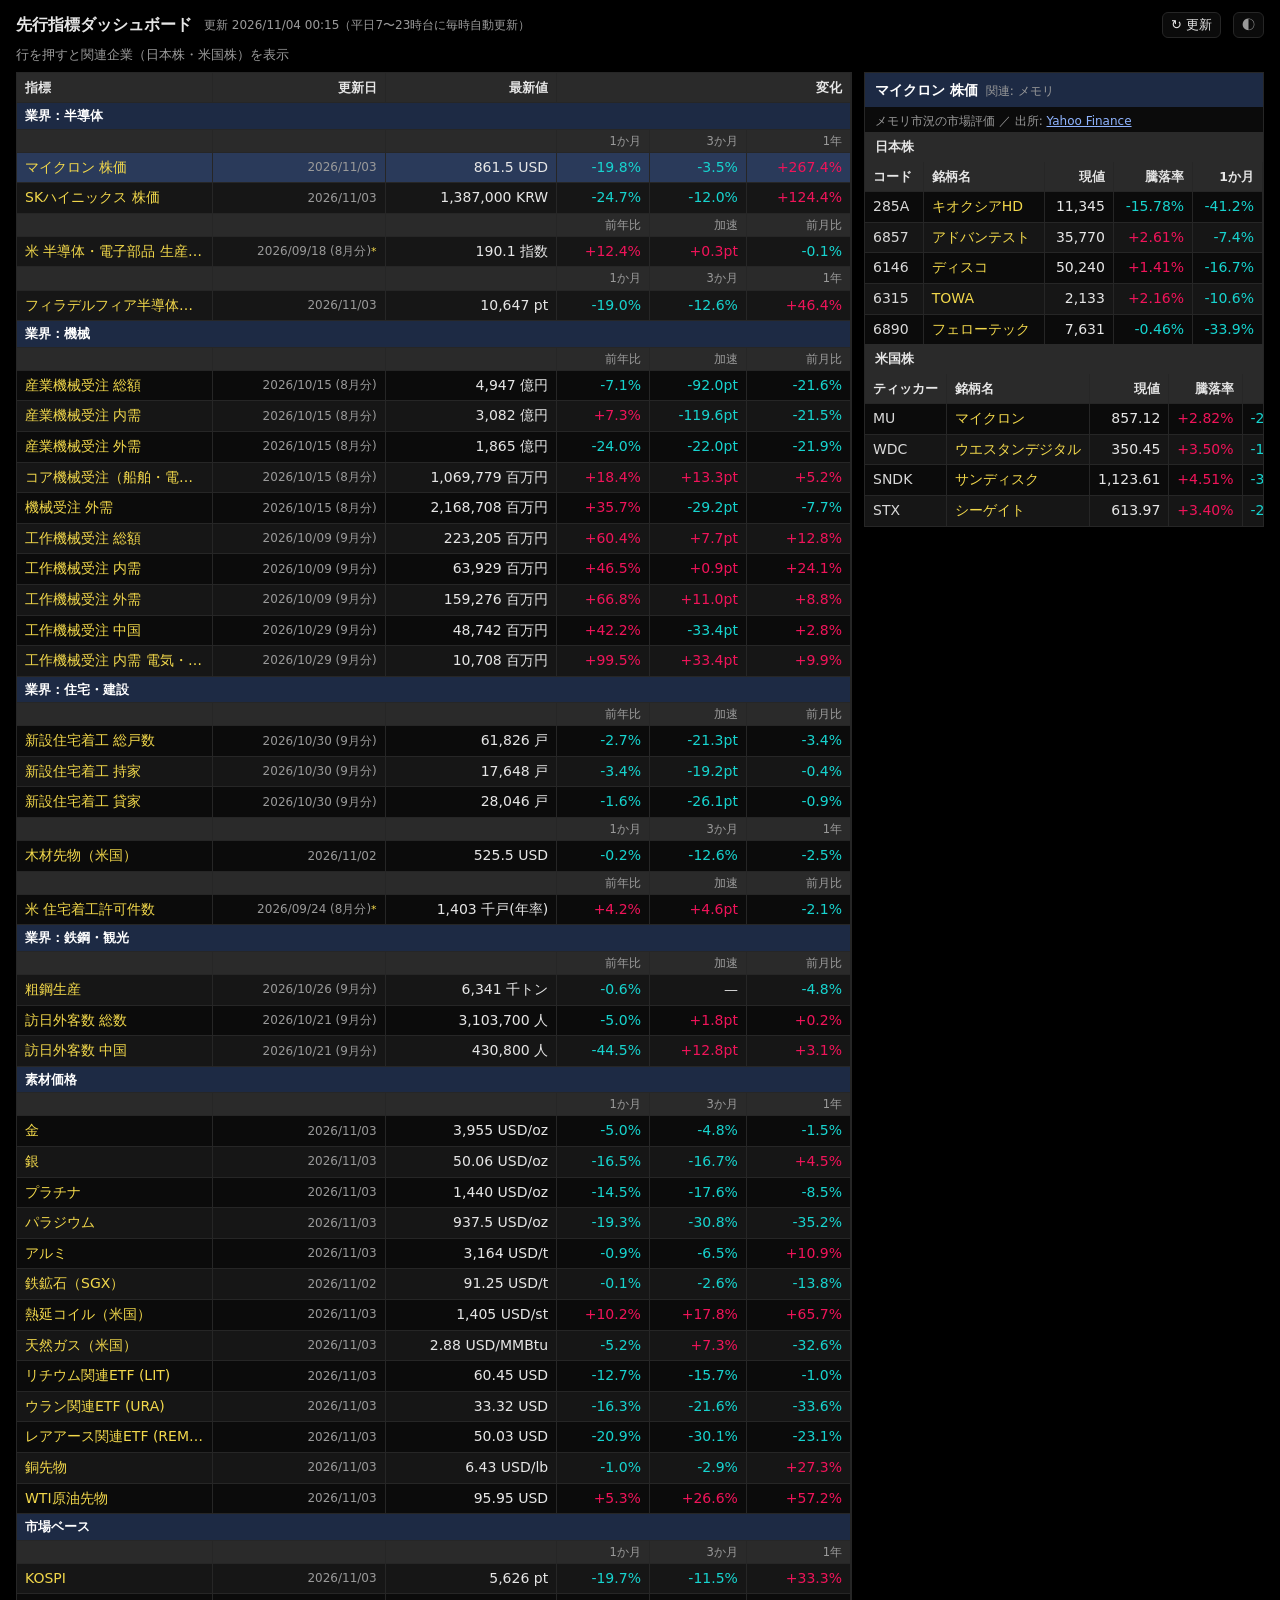
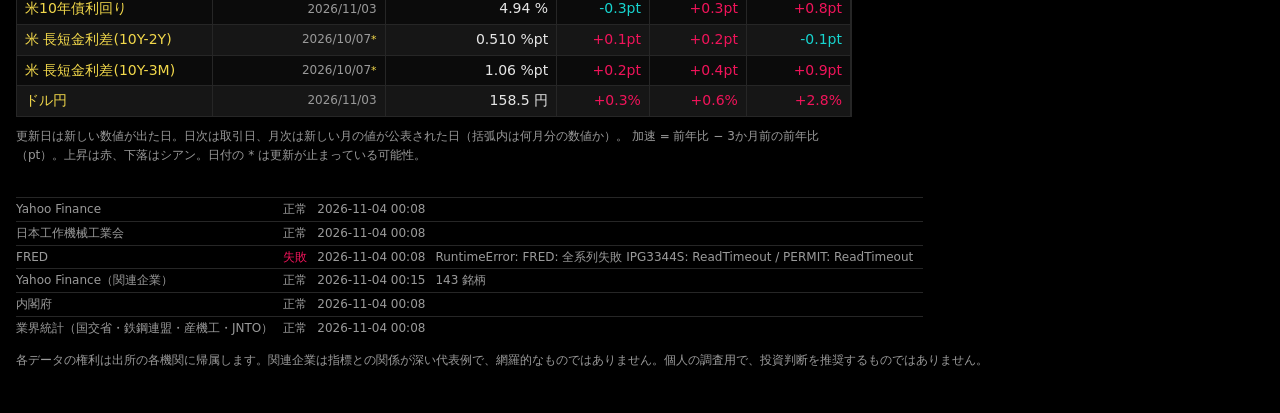
==== commit 0c1c81a2: "update 2026-11-04" ====
--- a/docs/index.html
+++ b/docs/index.html
@@ -98,7 +98,7 @@
 <div class="wrap">
   <div class="top">
     <h1>先行指標ダッシュボード</h1>
-    <span class="meta">更新 2026/11/03 15:54（平日7〜23時台に毎時自動更新）</span>
+    <span class="meta">更新 2026/11/04 00:15（平日7〜23時台に毎時自動更新）</span>
     <span class="spacer"></span>
     <button class="theme-btn refresh-btn" id="refreshBtn" type="button" title="最新版を読み込み直す（データは平日7〜23時台に毎時自動更新）">↻ 更新</button>
     <button class="theme-btn" id="themeBtn" type="button" aria-label="表示テーマ切替">◐</button>
@@ -121,9 +121,9 @@
             
             <tr class="s" data-rel="memory" data-name="マイクロン 株価" data-lead="メモリ市況の市場評価" data-src="Yahoo Finance" data-url="https://finance.yahoo.com/quote/MU" tabindex="0">
               <td class="l name">マイクロン 株価</td>
-              <td class="date">2026/11/02</td>
-              <td>833.6<span class="unit"> USD</span></td>
-              <td class="down">-22.4%</td><td class="up">+0.5%</td><td class="up">+272.9%</td>
+              <td class="date">2026/11/03</td>
+              <td>861.5<span class="unit"> USD</span></td>
+              <td class="down">-19.8%</td><td class="down">-3.5%</td><td class="up">+267.4%</td>
             </tr>
             
             
@@ -149,9 +149,9 @@
             
             <tr class="s" data-rel="semiconductor" data-name="フィラデルフィア半導体指数" data-lead="半導体サイクル → 日本の半導体・装置株" data-src="Yahoo Finance" data-url="https://finance.yahoo.com/quote/%5ESOX" tabindex="0">
               <td class="l name">フィラデルフィア半導体指数</td>
-              <td class="date">2026/11/02</td>
-              <td>10,328<span class="unit"> pt</span></td>
-              <td class="down">-21.4%</td><td class="down">-9.6%</td><td class="up">+42.9%</td>
+              <td class="date">2026/11/03</td>
+              <td>10,647<span class="unit"> pt</span></td>
+              <td class="down">-19.0%</td><td class="down">-12.6%</td><td class="up">+46.4%</td>
             </tr>
             
           
@@ -326,40 +326,40 @@
             <tr class="s" data-rel="gold" data-name="金" data-lead="安全資産・インフレヘッジ → 非鉄・資源" data-src="Yahoo Finance" data-url="https://finance.yahoo.com/quote/GC%3DF" tabindex="0">
               <td class="l name">金</td>
               <td class="date">2026/11/03</td>
-              <td>3,935<span class="unit"> USD/oz</span></td>
-              <td class="down">-5.5%</td><td class="down">-5.2%</td><td class="down">-2.0%</td>
+              <td>3,955<span class="unit"> USD/oz</span></td>
+              <td class="down">-5.0%</td><td class="down">-4.8%</td><td class="down">-1.5%</td>
             </tr>
             
             
             <tr class="s" data-rel="silver" data-name="銀" data-lead="貴金属＋太陽電池・電子部品の工業需要" data-src="Yahoo Finance" data-url="https://finance.yahoo.com/quote/SI%3DF" tabindex="0">
               <td class="l name">銀</td>
               <td class="date">2026/11/03</td>
-              <td>49.44<span class="unit"> USD/oz</span></td>
-              <td class="down">-17.6%</td><td class="down">-17.7%</td><td class="up">+3.2%</td>
+              <td>50.06<span class="unit"> USD/oz</span></td>
+              <td class="down">-16.5%</td><td class="down">-16.7%</td><td class="up">+4.5%</td>
             </tr>
             
             
             <tr class="s" data-rel="pgm" data-name="プラチナ" data-lead="自動車触媒・水素" data-src="Yahoo Finance" data-url="https://finance.yahoo.com/quote/PL%3DF" tabindex="0">
               <td class="l name">プラチナ</td>
               <td class="date">2026/11/03</td>
-              <td>1,434<span class="unit"> USD/oz</span></td>
-              <td class="down">-14.8%</td><td class="down">-17.9%</td><td class="down">-8.9%</td>
+              <td>1,440<span class="unit"> USD/oz</span></td>
+              <td class="down">-14.5%</td><td class="down">-17.6%</td><td class="down">-8.5%</td>
             </tr>
             
             
             <tr class="s" data-rel="pgm" data-name="パラジウム" data-lead="ガソリン車触媒" data-src="Yahoo Finance" data-url="https://finance.yahoo.com/quote/PA%3DF" tabindex="0">
               <td class="l name">パラジウム</td>
               <td class="date">2026/11/03</td>
-              <td>943.0<span class="unit"> USD/oz</span></td>
-              <td class="down">-18.8%</td><td class="down">-30.4%</td><td class="down">-34.8%</td>
+              <td>937.5<span class="unit"> USD/oz</span></td>
+              <td class="down">-19.3%</td><td class="down">-30.8%</td><td class="down">-35.2%</td>
             </tr>
             
             
             <tr class="s" data-rel="aluminum" data-name="アルミ" data-lead="軽量化素材" data-src="Yahoo Finance" data-url="https://finance.yahoo.com/quote/ALI%3DF" tabindex="0">
               <td class="l name">アルミ</td>
               <td class="date">2026/11/03</td>
-              <td>3,174<span class="unit"> USD/t</span></td>
-              <td class="down">-0.6%</td><td class="down">-6.2%</td><td class="up">+11.3%</td>
+              <td>3,164<span class="unit"> USD/t</span></td>
+              <td class="down">-0.9%</td><td class="down">-6.5%</td><td class="up">+10.9%</td>
             </tr>
             
             
@@ -373,9 +373,9 @@
             
             <tr class="s" data-rel="steel" data-name="熱延コイル（米国）" data-lead="鋼材市況" data-src="Yahoo Finance" data-url="https://finance.yahoo.com/quote/HRC%3DF" tabindex="0">
               <td class="l name">熱延コイル（米国）</td>
-              <td class="date">2026/11/02</td>
-              <td>1,352<span class="unit"> USD/st</span></td>
-              <td class="up">+6.0%</td><td class="up">+13.6%</td><td class="up">+58.9%</td>
+              <td class="date">2026/11/03</td>
+              <td>1,405<span class="unit"> USD/st</span></td>
+              <td class="up">+10.2%</td><td class="up">+17.8%</td><td class="up">+65.7%</td>
             </tr>
             
             
@@ -383,47 +383,47 @@
               <td class="l name">天然ガス（米国）</td>
               <td class="date">2026/11/03</td>
               <td>2.88<span class="unit"> USD/MMBtu</span></td>
-              <td class="down">-5.2%</td><td class="up">+7.2%</td><td class="down">-32.6%</td>
+              <td class="down">-5.2%</td><td class="up">+7.3%</td><td class="down">-32.6%</td>
             </tr>
             
             
             <tr class="s" data-rel="lithium" data-name="リチウム関連ETF (LIT)" data-lead="電池素材の代替指標" data-src="Yahoo Finance" data-url="https://finance.yahoo.com/quote/LIT" tabindex="0">
               <td class="l name">リチウム関連ETF (LIT)</td>
-              <td class="date">2026/11/02</td>
-              <td>60.05<span class="unit"> USD</span></td>
-              <td class="down">-13.3%</td><td class="down">-13.5%</td><td class="down">-3.0%</td>
+              <td class="date">2026/11/03</td>
+              <td>60.45<span class="unit"> USD</span></td>
+              <td class="down">-12.7%</td><td class="down">-15.7%</td><td class="down">-1.0%</td>
             </tr>
             
             
             <tr class="s" data-rel="uranium" data-name="ウラン関連ETF (URA)" data-lead="原子力需要の代替指標" data-src="Yahoo Finance" data-url="https://finance.yahoo.com/quote/URA" tabindex="0">
               <td class="l name">ウラン関連ETF (URA)</td>
-              <td class="date">2026/11/02</td>
-              <td>32.93<span class="unit"> USD</span></td>
-              <td class="down">-17.2%</td><td class="down">-19.3%</td><td class="down">-37.4%</td>
+              <td class="date">2026/11/03</td>
+              <td>33.32<span class="unit"> USD</span></td>
+              <td class="down">-16.3%</td><td class="down">-21.6%</td><td class="down">-33.6%</td>
             </tr>
             
             
             <tr class="s" data-rel="rare_earth" data-name="レアアース関連ETF (REMX)" data-lead="レアアース・レアメタルの代替指標" data-src="Yahoo Finance" data-url="https://finance.yahoo.com/quote/REMX" tabindex="0">
               <td class="l name">レアアース関連ETF (REMX)</td>
-              <td class="date">2026/11/02</td>
-              <td>50.26<span class="unit"> USD</span></td>
-              <td class="down">-20.5%</td><td class="down">-25.7%</td><td class="down">-27.4%</td>
+              <td class="date">2026/11/03</td>
+              <td>50.03<span class="unit"> USD</span></td>
+              <td class="down">-20.9%</td><td class="down">-30.1%</td><td class="down">-23.1%</td>
             </tr>
             
             
             <tr class="s" data-rel="copper" data-name="銅先物" data-lead="「ドクター・カッパー」世界景気の体温計" data-src="Yahoo Finance" data-url="https://finance.yahoo.com/quote/HG%3DF" tabindex="0">
               <td class="l name">銅先物</td>
               <td class="date">2026/11/03</td>
-              <td>6.40<span class="unit"> USD/lb</span></td>
-              <td class="down">-1.5%</td><td class="down">-3.4%</td><td class="up">+26.7%</td>
+              <td>6.43<span class="unit"> USD/lb</span></td>
+              <td class="down">-1.0%</td><td class="down">-2.9%</td><td class="up">+27.3%</td>
             </tr>
             
             
             <tr class="s" data-rel="oil" data-name="WTI原油先物" data-lead="需要の強さとコスト両面" data-src="Yahoo Finance" data-url="https://finance.yahoo.com/quote/CL%3DF" tabindex="0">
               <td class="l name">WTI原油先物</td>
               <td class="date">2026/11/03</td>
-              <td>97.46<span class="unit"> USD</span></td>
-              <td class="up">+7.0%</td><td class="up">+28.6%</td><td class="up">+59.6%</td>
+              <td>95.95<span class="unit"> USD</span></td>
+              <td class="up">+5.3%</td><td class="up">+26.6%</td><td class="up">+57.2%</td>
             </tr>
             
           
@@ -442,9 +442,9 @@
             
             <tr class="s" data-rel="rates" data-name="米10年債利回り" data-lead="グロース株の割引率" data-src="Yahoo Finance" data-url="https://finance.yahoo.com/quote/%5ETNX" tabindex="0">
               <td class="l name">米10年債利回り</td>
-              <td class="date">2026/11/02</td>
-              <td>4.89<span class="unit"> %</span></td>
-              <td class="down">-0.4pt</td><td class="up">+0.2pt</td><td class="up">+0.8pt</td>
+              <td class="date">2026/11/03</td>
+              <td>4.94<span class="unit"> %</span></td>
+              <td class="down">-0.3pt</td><td class="up">+0.3pt</td><td class="up">+0.8pt</td>
             </tr>
             
             
@@ -467,8 +467,8 @@
             <tr class="s" data-rel="fx" data-name="ドル円" data-lead="円安は輸出株の採算改善" data-src="Yahoo Finance" data-url="https://finance.yahoo.com/quote/JPY%3DX" tabindex="0">
               <td class="l name">ドル円</td>
               <td class="date">2026/11/03</td>
-              <td>157.9<span class="unit"> 円</span></td>
-              <td class="down">-0.0%</td><td class="up">+0.2%</td><td class="up">+2.4%</td>
+              <td>158.5<span class="unit"> 円</span></td>
+              <td class="up">+0.3%</td><td class="up">+0.6%</td><td class="up">+2.8%</td>
             </tr>
             
           
@@ -490,24 +490,24 @@
     <table>
       <tbody>
       
-      <tr><td>Yahoo Finance</td><td class="ok">正常</td><td>2026-11-03 15:47</td><td></td></tr>
-      
-      <tr><td>日本工作機械工業会</td><td class="ok">正常</td><td>2026-11-03 15:47</td><td></td></tr>
-      
-      <tr><td>FRED</td><td class="ng">失敗</td><td>2026-11-03 15:47</td><td>RuntimeError: FRED: 全系列失敗 IPG3344S: ReadTimeout / PERMIT: ReadTimeout</td></tr>
-      
-      <tr><td>Yahoo Finance（関連企業）</td><td class="ok">正常</td><td>2026-11-03 15:54</td><td>143 銘柄</td></tr>
-      
-      <tr><td>内閣府</td><td class="ok">正常</td><td>2026-11-03 15:47</td><td></td></tr>
-      
-      <tr><td>業界統計（国交省・鉄鋼連盟・産機工・JNTO）</td><td class="ok">正常</td><td>2026-11-03 15:47</td><td></td></tr>
+      <tr><td>Yahoo Finance</td><td class="ok">正常</td><td>2026-11-04 00:08</td><td></td></tr>
+      
+      <tr><td>日本工作機械工業会</td><td class="ok">正常</td><td>2026-11-04 00:08</td><td></td></tr>
+      
+      <tr><td>FRED</td><td class="ng">失敗</td><td>2026-11-04 00:08</td><td>RuntimeError: FRED: 全系列失敗 IPG3344S: ReadTimeout / PERMIT: ReadTimeout</td></tr>
+      
+      <tr><td>Yahoo Finance（関連企業）</td><td class="ok">正常</td><td>2026-11-04 00:15</td><td>143 銘柄</td></tr>
+      
+      <tr><td>内閣府</td><td class="ok">正常</td><td>2026-11-04 00:08</td><td></td></tr>
+      
+      <tr><td>業界統計（国交省・鉄鋼連盟・産機工・JNTO）</td><td class="ok">正常</td><td>2026-11-04 00:08</td><td></td></tr>
       
       </tbody>
     </table>
     <p>各データの権利は出所の各機関に帰属します。関連企業は指標との関係が深い代表例で、網羅的なものではありません。個人の調査用で、投資判断を推奨するものではありません。</p>
   </footer>
 </div>
-<script id="baskets" type="application/json">{"aluminum": {"jp": [{"chg": "+0.42%", "chg_cls": "up", "code": "5741", "m1": "-9.5%", "m1_cls": "down", "name": "UACJ", "price": "1,917", "url": "https://kabutan.jp/stock/?code=5741"}, {"chg": "+0.38%", "chg_cls": "up", "code": "5703", "m1": "-8.0%", "m1_cls": "down", "name": "\u65e5\u672c\u8efd\u91d1\u5c5eHD", "price": "2,612", "url": "https://kabutan.jp/stock/?code=5703"}], "name": "\u30a2\u30eb\u30df", "us": [{"chg": "+1.81%", "chg_cls": "up", "code": "AA", "m1": "-4.6%", "m1_cls": "down", "name": "\u30a2\u30eb\u30b3\u30a2", "price": "39.90", "url": "https://finance.yahoo.com/quote/AA"}, {"chg": "-0.50%", "chg_cls": "down", "code": "CENX", "m1": "-5.9%", "m1_cls": "down", "name": "\u30bb\u30f3\u30c1\u30e5\u30ea\u30fc\u30fb\u30a2\u30eb\u30df\u30cb\u30a6\u30e0", "price": "33.53", "url": "https://finance.yahoo.com/quote/CENX"}]}, "copper": {"jp": [{"chg": "-1.49%", "chg_cls": "down", "code": "5713", "m1": "-17.6%", "m1_cls": "down", "name": "\u4f4f\u53cb\u91d1\u5c5e\u9271\u5c71", "price": "8,010", "url": "https://kabutan.jp/stock/?code=5713"}, {"chg": "-2.00%", "chg_cls": "down", "code": "5711", "m1": "-14.6%", "m1_cls": "down", "name": "\u4e09\u83f1\u30de\u30c6\u30ea\u30a2\u30eb", "price": "4,253", "url": "https://kabutan.jp/stock/?code=5711"}, {"chg": "-0.87%", "chg_cls": "down", "code": "5706", "m1": "-21.7%", "m1_cls": "down", "name": "\u4e09\u4e95\u91d1\u5c5e", "price": "2,000", "url": "https://kabutan.jp/stock/?code=5706"}, {"chg": "-0.98%", "chg_cls": "down", "code": "5016", "m1": "-19.0%", "m1_cls": "down", "name": "JX\u91d1\u5c5e", "price": "2,926", "url": "https://kabutan.jp/stock/?code=5016"}, {"chg": "-1.82%", "chg_cls": "down", "code": "5801", "m1": "-37.8%", "m1_cls": "down", "name": "\u53e4\u6cb3\u96fb\u6c17\u5de5\u696d", "price": "2,755", "url": "https://kabutan.jp/stock/?code=5801"}, {"chg": "-6.05%", "chg_cls": "down", "code": "5802", "m1": "-32.2%", "m1_cls": "down", "name": "\u4f4f\u53cb\u96fb\u6c17\u5de5\u696d", "price": "1,663", "url": "https://kabutan.jp/stock/?code=5802"}], "name": "\u9285", "us": [{"chg": "+0.80%", "chg_cls": "up", "code": "FCX", "m1": "-12.4%", "m1_cls": "down", "name": "\u30d5\u30ea\u30fc\u30dd\u30fc\u30c8", "price": "62.97", "url": "https://finance.yahoo.com/quote/FCX"}, {"chg": "+1.03%", "chg_cls": "up", "code": "SCCO", "m1": "-12.7%", "m1_cls": "down", "name": "\u30b5\u30b6\u30f3\u30fb\u30b3\u30c3\u30d1\u30fc", "price": "176.18", "url": "https://finance.yahoo.com/quote/SCCO"}]}, "fa": {"jp": [{"chg": "-0.98%", "chg_cls": "down", "code": "6954", "m1": "-7.0%", "m1_cls": "down", "name": "\u30d5\u30a1\u30ca\u30c3\u30af", "price": "5,648", "url": "https://kabutan.jp/stock/?code=6954"}, {"chg": "-1.51%", "chg_cls": "down", "code": "6273", "m1": "-14.6%", "m1_cls": "down", "name": "SMC", "price": "62,710", "url": "https://kabutan.jp/stock/?code=6273"}, {"chg": "-1.88%", "chg_cls": "down", "code": "6506", "m1": "-18.5%", "m1_cls": "down", "name": "\u5b89\u5ddd\u96fb\u6a5f", "price": "3,917", "url": "https://kabutan.jp/stock/?code=6506"}, {"chg": "-3.99%", "chg_cls": "down", "code": "6861", "m1": "-6.7%", "m1_cls": "down", "name": "\u30ad\u30fc\u30a8\u30f3\u30b9", "price": "74,890", "url": "https://kabutan.jp/stock/?code=6861"}, {"chg": "+0.40%", "chg_cls": "up", "code": "6383", "m1": "-10.9%", "m1_cls": "down", "name": "\u30c0\u30a4\u30d5\u30af", "price": "5,214", "url": "https://kabutan.jp/stock/?code=6383"}, {"chg": "+0.54%", "chg_cls": "up", "code": "6407", "m1": "-18.5%", "m1_cls": "down", "name": "CKD", "price": "4,670", "url": "https://kabutan.jp/stock/?code=6407"}, {"chg": "-0.19%", "chg_cls": "down", "code": "6481", "m1": "-12.3%", "m1_cls": "down", "name": "THK", "price": "5,716", "url": "https://kabutan.jp/stock/?code=6481"}], "name": "FA\u30fb\u8a2d\u5099\u6295\u8cc7", "us": [{"chg": "+0.91%", "chg_cls": "up", "code": "ROK", "m1": "-3.1%", "m1_cls": "down", "name": "\u30ed\u30c3\u30af\u30a6\u30a7\u30eb\u30fb\u30aa\u30fc\u30c8\u30e1\u30fc\u30b7\u30e7\u30f3", "price": "440.16", "url": "https://finance.yahoo.com/quote/ROK"}, {"chg": "+0.62%", "chg_cls": "up", "code": "EMR", "m1": "+2.7%", "m1_cls": "up", "name": "\u30a8\u30de\u30bd\u30f3", "price": "165.96", "url": "https://finance.yahoo.com/quote/EMR"}, {"chg": "+3.16%", "chg_cls": "up", "code": "PH", "m1": "-4.6%", "m1_cls": "down", "name": "\u30d1\u30fc\u30ab\u30fc\u30fb\u30cf\u30cd\u30d5\u30a3\u30f3", "price": "928.29", "url": "https://finance.yahoo.com/quote/PH"}, {"chg": "-1.05%", "chg_cls": "down", "code": "ETN", "m1": "-16.1%", "m1_cls": "down", "name": "\u30a4\u30fc\u30c8\u30f3", "price": "366.07", "url": "https://finance.yahoo.com/quote/ETN"}]}, "fx": {"jp": [{"chg": "-0.62%", "chg_cls": "down", "code": "7203", "m1": "+6.8%", "m1_cls": "up", "name": "\u30c8\u30e8\u30bf\u81ea\u52d5\u8eca", "price": "3,051", "url": "https://kabutan.jp/stock/?code=7203"}, {"chg": "+0.70%", "chg_cls": "up", "code": "7267", "m1": "+8.1%", "m1_cls": "up", "name": "\u30db\u30f3\u30c0", "price": "1,799", "url": "https://kabutan.jp/stock/?code=7267"}, {"chg": "+0.20%", "chg_cls": "up", "code": "6758", "m1": "+5.7%", "m1_cls": "up", "name": "\u30bd\u30cb\u30fcG", "price": "3,966", "url": "https://kabutan.jp/stock/?code=6758"}, {"chg": "-2.43%", "chg_cls": "down", "code": "6501", "m1": "-10.0%", "m1_cls": "down", "name": "\u65e5\u7acb\u88fd\u4f5c\u6240", "price": "4,970", "url": "https://kabutan.jp/stock/?code=6501"}], "name": "\u70ba\u66ff\uff08\u8f38\u51fa\u682a\uff09", "us": []}, "gold": {"jp": [{"chg": "-1.49%", "chg_cls": "down", "code": "5713", "m1": "-17.6%", "m1_cls": "down", "name": "\u4f4f\u53cb\u91d1\u5c5e\u9271\u5c71", "price": "8,010", "url": "https://kabutan.jp/stock/?code=5713"}, {"chg": "-2.00%", "chg_cls": "down", "code": "5711", "m1": "-14.6%", "m1_cls": "down", "name": "\u4e09\u83f1\u30de\u30c6\u30ea\u30a2\u30eb", "price": "4,253", "url": "https://kabutan.jp/stock/?code=5711"}, {"chg": "-0.98%", "chg_cls": "down", "code": "5016", "m1": "-19.0%", "m1_cls": "down", "name": "JX\u91d1\u5c5e", "price": "2,926", "url": "https://kabutan.jp/stock/?code=5016"}], "name": "\u91d1", "us": [{"chg": "+2.33%", "chg_cls": "up", "code": "NEM", "m1": "-5.6%", "m1_cls": "down", "name": "\u30cb\u30e5\u30fc\u30e2\u30f3\u30c8", "price": "109.09", "url": "https://finance.yahoo.com/quote/NEM"}, {"chg": "+3.04%", "chg_cls": "up", "code": "AEM", "m1": "-7.2%", "m1_cls": "down", "name": "\u30a2\u30b0\u30cb\u30b3\u30fb\u30a4\u30fc\u30b0\u30eb", "price": "170.41", "url": "https://finance.yahoo.com/quote/AEM"}, {"chg": "+2.20%", "chg_cls": "up", "code": "WPM", "m1": "-12.6%", "m1_cls": "down", "name": "\u30a6\u30a3\u30fc\u30c8\u30f3\u30fb\u30d7\u30ec\u30b7\u30e3\u30b9", "price": "119.15", "url": "https://finance.yahoo.com/quote/WPM"}]}, "housing": {"jp": [{"chg": "+0.00%", "chg_cls": "flat", "code": "1928", "m1": "+5.2%", "m1_cls": "up", "name": "\u7a4d\u6c34\u30cf\u30a6\u30b9", "price": "3,482", "url": "https://kabutan.jp/stock/?code=1928"}, {"chg": "+0.74%", "chg_cls": "up", "code": "1925", "m1": "+7.2%", "m1_cls": "up", "name": "\u5927\u548c\u30cf\u30a6\u30b9\u5de5\u696d", "price": "2,300", "url": "https://kabutan.jp/stock/?code=1925"}, {"chg": "-0.79%", "chg_cls": "down", "code": "1911", "m1": "+6.1%", "m1_cls": "up", "name": "\u4f4f\u53cb\u6797\u696d", "price": "1,252", "url": "https://kabutan.jp/stock/?code=1911"}, {"chg": "+0.52%", "chg_cls": "up", "code": "3291", "m1": "-0.3%", "m1_cls": "down", "name": "\u98ef\u7530\u30b0\u30eb\u30fc\u30d7HD", "price": "2,108", "url": "https://kabutan.jp/stock/?code=3291"}, {"chg": "+5.02%", "chg_cls": "up", "code": "1878", "m1": "+8.9%", "m1_cls": "up", "name": "\u5927\u6771\u5efa\u8a17", "price": "3,387", "url": "https://kabutan.jp/stock/?code=1878"}, {"chg": "+1.17%", "chg_cls": "up", "code": "5938", "m1": "+0.1%", "m1_cls": "up", "name": "LIXIL", "price": "1,682", "url": "https://kabutan.jp/stock/?code=5938"}, {"chg": "+1.58%", "chg_cls": "up", "code": "5332", "m1": "-4.3%", "m1_cls": "down", "name": "TOTO", "price": "5,837", "url": "https://kabutan.jp/stock/?code=5332"}], "name": "\u4f4f\u5b85", "us": [{"chg": "+4.75%", "chg_cls": "up", "code": "DHI", "m1": "+13.3%", "m1_cls": "up", "name": "D.R.\u30db\u30fc\u30c8\u30f3", "price": "152.93", "url": "https://finance.yahoo.com/quote/DHI"}, {"chg": "+4.69%", "chg_cls": "up", "code": "LEN", "m1": "+14.8%", "m1_cls": "up", "name": "\u30ec\u30ca\u30fc", "price": "91.02", "url": "https://finance.yahoo.com/quote/LEN"}, {"chg": "+5.25%", "chg_cls": "up", "code": "PHM", "m1": "+13.4%", "m1_cls": "up", "name": "\u30d1\u30eb\u30c8\u30b0\u30eb\u30fc\u30d7", "price": "131.29", "url": "https://finance.yahoo.com/quote/PHM"}, {"chg": "+3.63%", "chg_cls": "up", "code": "HD", "m1": "+20.6%", "m1_cls": "up", "name": "\u30db\u30fc\u30e0\u30fb\u30c7\u30dd", "price": "341.15", "url": "https://finance.yahoo.com/quote/HD"}]}, "inbound": {"jp": [{"chg": "+1.86%", "chg_cls": "up", "code": "3099", "m1": "+14.2%", "m1_cls": "up", "name": "\u4e09\u8d8a\u4f0a\u52e2\u4e39HD", "price": "1,835", "url": "https://kabutan.jp/stock/?code=3099"}, {"chg": "+3.38%", "chg_cls": "up", "code": "8233", "m1": "+9.2%", "m1_cls": "up", "name": "\u9ad8\u5cf6\u5c4b", "price": "2,230", "url": "https://kabutan.jp/stock/?code=8233"}, {"chg": "-0.29%", "chg_cls": "down", "code": "4911", "m1": "+17.0%", "m1_cls": "up", "name": "\u8cc7\u751f\u5802", "price": "3,814", "url": "https://kabutan.jp/stock/?code=4911"}, {"chg": "-1.84%", "chg_cls": "down", "code": "9201", "m1": "+1.5%", "m1_cls": "up", "name": "\u65e5\u672c\u822a\u7a7a", "price": "3,033", "url": "https://kabutan.jp/stock/?code=9201"}, {"chg": "+1.05%", "chg_cls": "up", "code": "9202", "m1": "+4.5%", "m1_cls": "up", "name": "ANA HD", "price": "3,075", "url": "https://kabutan.jp/stock/?code=9202"}, {"chg": "+1.54%", "chg_cls": "up", "code": "9020", "m1": "+12.1%", "m1_cls": "up", "name": "JR\u6771\u65e5\u672c", "price": "3,694", "url": "https://kabutan.jp/stock/?code=9020"}, {"chg": "-0.87%", "chg_cls": "down", "code": "9603", "m1": "-2.3%", "m1_cls": "down", "name": "\u30a8\u30a4\u30c1\u30fb\u30a2\u30a4\u30fb\u30a8\u30b9", "price": "1,024", "url": "https://kabutan.jp/stock/?code=9603"}], "name": "\u30a4\u30f3\u30d0\u30a6\u30f3\u30c9", "us": []}, "inbound_china": {"jp": [{"chg": "-0.29%", "chg_cls": "down", "code": "4911", "m1": "+17.0%", "m1_cls": "up", "name": "\u8cc7\u751f\u5802", "price": "3,814", "url": "https://kabutan.jp/stock/?code=4911"}, {"chg": "-0.25%", "chg_cls": "down", "code": "4922", "m1": "+11.4%", "m1_cls": "up", "name": "\u30b3\u30fc\u30bb\u30fc", "price": "5,999", "url": "https://kabutan.jp/stock/?code=4922"}, {"chg": "+1.86%", "chg_cls": "up", "code": "3099", "m1": "+14.2%", "m1_cls": "up", "name": "\u4e09\u8d8a\u4f0a\u52e2\u4e39HD", "price": "1,835", "url": "https://kabutan.jp/stock/?code=3099"}, {"chg": "+3.38%", "chg_cls": "up", "code": "8233", "m1": "+9.2%", "m1_cls": "up", "name": "\u9ad8\u5cf6\u5c4b", "price": "2,230", "url": "https://kabutan.jp/stock/?code=8233"}, {"chg": "+0.75%", "chg_cls": "up", "code": "3088", "m1": "+7.9%", "m1_cls": "up", "name": "\u30de\u30c4\u30ad\u30e8\u30b3\u30b3\u30ab\u30e9", "price": "2,624", "url": "https://kabutan.jp/stock/?code=3088"}], "name": "\u4e2d\u56fd\u4eba\u5ba2", "us": []}, "iron_ore": {"jp": [{"chg": "-0.69%", "chg_cls": "down", "code": "8058", "m1": "+1.7%", "m1_cls": "up", "name": "\u4e09\u83f1\u5546\u4e8b", "price": "4,772", "url": "https://kabutan.jp/stock/?code=8058"}, {"chg": "-1.78%", "chg_cls": "down", "code": "8031", "m1": "+0.3%", "m1_cls": "up", "name": "\u4e09\u4e95\u7269\u7523", "price": "4,917", "url": "https://kabutan.jp/stock/?code=8031"}, {"chg": "+0.12%", "chg_cls": "up", "code": "5401", "m1": "+2.3%", "m1_cls": "up", "name": "\u65e5\u672c\u88fd\u9244", "price": "657", "url": "https://kabutan.jp/stock/?code=5401"}], "name": "\u9244\u9271\u77f3", "us": [{"chg": "+1.03%", "chg_cls": "up", "code": "RIO", "m1": "-12.2%", "m1_cls": "down", "name": "\u30ea\u30aa\u30fb\u30c6\u30a3\u30f3\u30c8", "price": "82.73", "url": "https://finance.yahoo.com/quote/RIO"}, {"chg": "+1.15%", "chg_cls": "up", "code": "BHP", "m1": "-7.0%", "m1_cls": "down", "name": "BHP", "price": "80.07", "url": "https://finance.yahoo.com/quote/BHP"}, {"chg": "-0.44%", "chg_cls": "down", "code": "VALE", "m1": "-17.6%", "m1_cls": "down", "name": "\u30f4\u30a1\u30fc\u30ec", "price": "11.34", "url": "https://finance.yahoo.com/quote/VALE"}]}, "lithium": {"jp": [{"chg": "+5.41%", "chg_cls": "up", "code": "6752", "m1": "-18.1%", "m1_cls": "down", "name": "\u30d1\u30ca\u30bd\u30cb\u30c3\u30afHD", "price": "3,740", "url": "https://kabutan.jp/stock/?code=6752"}, {"chg": "+0.50%", "chg_cls": "up", "code": "6674", "m1": "-14.9%", "m1_cls": "down", "name": "\u30b8\u30fc\u30a8\u30b9\u30fb\u30e6\u30a2\u30b5", "price": "4,636", "url": "https://kabutan.jp/stock/?code=6674"}, {"chg": "+2.99%", "chg_cls": "up", "code": "4100", "m1": "-12.4%", "m1_cls": "down", "name": "\u6238\u7530\u5de5\u696d", "price": "1,757", "url": "https://kabutan.jp/stock/?code=4100"}], "name": "\u30ea\u30c1\u30a6\u30e0\u30fb\u96fb\u6c60", "us": [{"chg": "-0.48%", "chg_cls": "down", "code": "ALB", "m1": "-13.4%", "m1_cls": "down", "name": "\u30a2\u30eb\u30d9\u30de\u30fc\u30eb", "price": "90.56", "url": "https://finance.yahoo.com/quote/ALB"}, {"chg": "+0.04%", "chg_cls": "up", "code": "SQM", "m1": "-15.3%", "m1_cls": "down", "name": "SQM", "price": "54.67", "url": "https://finance.yahoo.com/quote/SQM"}]}, "lumber": {"jp": [{"chg": "-0.79%", "chg_cls": "down", "code": "1911", "m1": "+6.1%", "m1_cls": "up", "name": "\u4f4f\u53cb\u6797\u696d", "price": "1,252", "url": "https://kabutan.jp/stock/?code=1911"}, {"chg": "+0.00%", "chg_cls": "flat", "code": "1928", "m1": "+5.2%", "m1_cls": "up", "name": "\u7a4d\u6c34\u30cf\u30a6\u30b9", "price": "3,482", "url": "https://kabutan.jp/stock/?code=1928"}, {"chg": "+0.74%", "chg_cls": "up", "code": "1925", "m1": "+7.2%", "m1_cls": "up", "name": "\u5927\u548c\u30cf\u30a6\u30b9\u5de5\u696d", "price": "2,300", "url": "https://kabutan.jp/stock/?code=1925"}], "name": "\u6728\u6750", "us": [{"chg": "+4.62%", "chg_cls": "up", "code": "WY", "m1": "+15.3%", "m1_cls": "up", "name": "\u30a6\u30a7\u30a2\u30fc\u30cf\u30a6\u30b6\u30fc", "price": "21.29", "url": "https://finance.yahoo.com/quote/WY"}, {"chg": "+3.10%", "chg_cls": "up", "code": "LPX", "m1": "+16.1%", "m1_cls": "up", "name": "\u30eb\u30a4\u30b8\u30a2\u30ca\u30fb\u30d1\u30b7\u30d5\u30a3\u30c3\u30af", "price": "75.58", "url": "https://finance.yahoo.com/quote/LPX"}, {"chg": "+4.08%", "chg_cls": "up", "code": "RYN", "m1": "+11.7%", "m1_cls": "up", "name": "\u30ec\u30a4\u30e8\u30cb\u30a2", "price": "20.17", "url": "https://finance.yahoo.com/quote/RYN"}]}, "machine_tools": {"jp": [{"chg": "-0.05%", "chg_cls": "down", "code": "6141", "m1": "-3.9%", "m1_cls": "down", "name": "DMG\u68ee\u7cbe\u6a5f", "price": "2,734", "url": "https://kabutan.jp/stock/?code=6141"}, {"chg": "+1.77%", "chg_cls": "up", "code": "6103", "m1": "-4.6%", "m1_cls": "down", "name": "\u30aa\u30fc\u30af\u30de", "price": "4,600", "url": "https://kabutan.jp/stock/?code=6103"}, {"chg": "+0.00%", "chg_cls": "flat", "code": "6135", "m1": "-8.1%", "m1_cls": "down", "name": "\u7267\u91ce\u30d5\u30e9\u30a4\u30b9\u88fd\u4f5c\u6240", "price": "2,917", "url": "https://kabutan.jp/stock/?code=6135"}, {"chg": "-0.98%", "chg_cls": "down", "code": "6954", "m1": "-7.0%", "m1_cls": "down", "name": "\u30d5\u30a1\u30ca\u30c3\u30af", "price": "5,648", "url": "https://kabutan.jp/stock/?code=6954"}, {"chg": "-0.19%", "chg_cls": "down", "code": "6481", "m1": "-12.3%", "m1_cls": "down", "name": "THK", "price": "5,716", "url": "https://kabutan.jp/stock/?code=6481"}], "name": "\u5de5\u4f5c\u6a5f\u68b0", "us": [{"chg": "+5.57%", "chg_cls": "up", "code": "KMT", "m1": "-5.8%", "m1_cls": "down", "name": "\u30b1\u30ca\u30e1\u30bf\u30eb", "price": "30.72", "url": "https://finance.yahoo.com/quote/KMT"}, {"chg": "+0.91%", "chg_cls": "up", "code": "ROK", "m1": "-3.1%", "m1_cls": "down", "name": "\u30ed\u30c3\u30af\u30a6\u30a7\u30eb\u30fb\u30aa\u30fc\u30c8\u30e1\u30fc\u30b7\u30e7\u30f3", "price": "440.16", "url": "https://finance.yahoo.com/quote/ROK"}]}, "memory": {"jp": [{"chg": "-15.78%", "chg_cls": "down", "code": "285A", "m1": "-41.2%", "m1_cls": "down", "name": "\u30ad\u30aa\u30af\u30b7\u30a2HD", "price": "11,345", "url": "https://kabutan.jp/stock/?code=285A"}, {"chg": "+2.61%", "chg_cls": "up", "code": "6857", "m1": "-7.4%", "m1_cls": "down", "name": "\u30a2\u30c9\u30d0\u30f3\u30c6\u30b9\u30c8", "price": "35,770", "url": "https://kabutan.jp/stock/?code=6857"}, {"chg": "+1.41%", "chg_cls": "up", "code": "6146", "m1": "-16.7%", "m1_cls": "down", "name": "\u30c7\u30a3\u30b9\u30b3", "price": "50,240", "url": "https://kabutan.jp/stock/?code=6146"}, {"chg": "+2.16%", "chg_cls": "up", "code": "6315", "m1": "-10.6%", "m1_cls": "down", "name": "TOWA", "price": "2,133", "url": "https://kabutan.jp/stock/?code=6315"}, {"chg": "-0.46%", "chg_cls": "down", "code": "6890", "m1": "-33.9%", "m1_cls": "down", "name": "\u30d5\u30a7\u30ed\u30fc\u30c6\u30c3\u30af", "price": "7,631", "url": "https://kabutan.jp/stock/?code=6890"}], "name": "\u30e1\u30e2\u30ea", "us": [{"chg": "-5.78%", "chg_cls": "down", "code": "MU", "m1": "-22.4%", "m1_cls": "down", "name": "\u30de\u30a4\u30af\u30ed\u30f3", "price": "833.59", "url": "https://finance.yahoo.com/quote/MU"}, {"chg": "-7.52%", "chg_cls": "down", "code": "WDC", "m1": "-18.5%", "m1_cls": "down", "name": "\u30a6\u30a8\u30b9\u30bf\u30f3\u30c7\u30b8\u30bf\u30eb", "price": "338.59", "url": "https://finance.yahoo.com/quote/WDC"}, {"chg": "-6.59%", "chg_cls": "down", "code": "SNDK", "m1": "-37.5%", "m1_cls": "down", "name": "\u30b5\u30f3\u30c7\u30a3\u30b9\u30af", "price": "1,075.08", "url": "https://finance.yahoo.com/quote/SNDK"}, {"chg": "-7.88%", "chg_cls": "down", "code": "STX", "m1": "-30.1%", "m1_cls": "down", "name": "\u30b7\u30fc\u30b2\u30a4\u30c8", "price": "593.76", "url": "https://finance.yahoo.com/quote/STX"}]}, "natgas": {"jp": [{"chg": "-0.27%", "chg_cls": "down", "code": "1605", "m1": "+9.7%", "m1_cls": "up", "name": "INPEX", "price": "4,054", "url": "https://kabutan.jp/stock/?code=1605"}, {"chg": "+2.01%", "chg_cls": "up", "code": "9531", "m1": "+7.7%", "m1_cls": "up", "name": "\u6771\u4eac\u30ac\u30b9", "price": "6,648", "url": "https://kabutan.jp/stock/?code=9531"}, {"chg": "+0.98%", "chg_cls": "up", "code": "9532", "m1": "+3.2%", "m1_cls": "up", "name": "\u5927\u962a\u30ac\u30b9", "price": "5,950", "url": "https://kabutan.jp/stock/?code=9532"}], "name": "\u5929\u7136\u30ac\u30b9", "us": [{"chg": "-0.98%", "chg_cls": "down", "code": "EQT", "m1": "+9.3%", "m1_cls": "up", "name": "EQT", "price": "54.84", "url": "https://finance.yahoo.com/quote/EQT"}, {"chg": "-5.65%", "chg_cls": "down", "code": "LNG", "m1": "+15.5%", "m1_cls": "up", "name": "\u30b7\u30a7\u30cb\u30a8\u30fc\u30eb", "price": "311.67", "url": "https://finance.yahoo.com/quote/LNG"}, {"chg": "-2.57%", "chg_cls": "down", "code": "KMI", "m1": "+6.2%", "m1_cls": "up", "name": "\u30ad\u30f3\u30c0\u30fc\u30fb\u30e2\u30eb\u30ac\u30f3", "price": "32.71", "url": "https://finance.yahoo.com/quote/KMI"}]}, "oil": {"jp": [{"chg": "-0.27%", "chg_cls": "down", "code": "1605", "m1": "+9.7%", "m1_cls": "up", "name": "INPEX", "price": "4,054", "url": "https://kabutan.jp/stock/?code=1605"}, {"chg": "-1.37%", "chg_cls": "down", "code": "5020", "m1": "+3.2%", "m1_cls": "up", "name": "ENEOS HD", "price": "1,407", "url": "https://kabutan.jp/stock/?code=5020"}, {"chg": "-1.09%", "chg_cls": "down", "code": "1662", "m1": "-1.5%", "m1_cls": "down", "name": "\u77f3\u6cb9\u8cc7\u6e90\u958b\u767a", "price": "1,728", "url": "https://kabutan.jp/stock/?code=1662"}, {"chg": "-1.81%", "chg_cls": "down", "code": "5019", "m1": "-4.6%", "m1_cls": "down", "name": "\u51fa\u5149\u8208\u7523", "price": "1,488", "url": "https://kabutan.jp/stock/?code=5019"}], "name": "\u539f\u6cb9", "us": [{"chg": "-4.05%", "chg_cls": "down", "code": "XOM", "m1": "+9.5%", "m1_cls": "up", "name": "\u30a8\u30af\u30bd\u30f3\u30e2\u30fc\u30d3\u30eb", "price": "179.67", "url": "https://finance.yahoo.com/quote/XOM"}, {"chg": "-3.29%", "chg_cls": "down", "code": "CVX", "m1": "+10.2%", "m1_cls": "up", "name": "\u30b7\u30a7\u30d6\u30ed\u30f3", "price": "227.77", "url": "https://finance.yahoo.com/quote/CVX"}, {"chg": "-4.67%", "chg_cls": "down", "code": "COP", "m1": "+15.9%", "m1_cls": "up", "name": "\u30b3\u30ce\u30b3\u30d5\u30a3\u30ea\u30c3\u30d7\u30b9", "price": "146.84", "url": "https://finance.yahoo.com/quote/COP"}, {"chg": "-5.12%", "chg_cls": "down", "code": "OXY", "m1": "+4.5%", "m1_cls": "up", "name": "\u30aa\u30ad\u30b7\u30c7\u30f3\u30bf\u30eb", "price": "60.72", "url": "https://finance.yahoo.com/quote/OXY"}]}, "pgm": {"jp": [{"chg": "-1.49%", "chg_cls": "down", "code": "5713", "m1": "-17.6%", "m1_cls": "down", "name": "\u4f4f\u53cb\u91d1\u5c5e\u9271\u5c71", "price": "8,010", "url": "https://kabutan.jp/stock/?code=5713"}, {"chg": "-0.98%", "chg_cls": "down", "code": "5016", "m1": "-19.0%", "m1_cls": "down", "name": "JX\u91d1\u5c5e", "price": "2,926", "url": "https://kabutan.jp/stock/?code=5016"}, {"chg": "-2.00%", "chg_cls": "down", "code": "5711", "m1": "-14.6%", "m1_cls": "down", "name": "\u4e09\u83f1\u30de\u30c6\u30ea\u30a2\u30eb", "price": "4,253", "url": "https://kabutan.jp/stock/?code=5711"}], "name": "\u30d7\u30e9\u30c1\u30ca\u30fb\u30d1\u30e9\u30b8\u30a6\u30e0", "us": [{"chg": "+1.75%", "chg_cls": "up", "code": "SBSW", "m1": "-12.2%", "m1_cls": "down", "name": "\u30b7\u30d0\u30cb\u30a7\u30fb\u30b9\u30c6\u30a3\u30eb\u30a6\u30a9\u30fc\u30bf\u30fc", "price": "8.74", "url": "https://finance.yahoo.com/quote/SBSW"}]}, "plant": {"jp": [{"chg": "-1.46%", "chg_cls": "down", "code": "7011", "m1": "-11.8%", "m1_cls": "down", "name": "\u4e09\u83f1\u91cd\u5de5\u696d", "price": "3,363", "url": "https://kabutan.jp/stock/?code=7011"}, {"chg": "-1.05%", "chg_cls": "down", "code": "7013", "m1": "-14.8%", "m1_cls": "down", "name": "IHI", "price": "2,306", "url": "https://kabutan.jp/stock/?code=7013"}, {"chg": "-0.29%", "chg_cls": "down", "code": "6361", "m1": "-20.4%", "m1_cls": "down", "name": "\u834f\u539f\u88fd\u4f5c\u6240", "price": "3,741", "url": "https://kabutan.jp/stock/?code=6361"}, {"chg": "+0.38%", "chg_cls": "up", "code": "1963", "m1": "-5.5%", "m1_cls": "down", "name": "\u65e5\u63eeHD", "price": "2,122", "url": "https://kabutan.jp/stock/?code=1963"}, {"chg": "+2.90%", "chg_cls": "up", "code": "6366", "m1": "-10.0%", "m1_cls": "down", "name": "\u5343\u4ee3\u7530\u5316\u5de5\u5efa\u8a2d", "price": "603", "url": "https://kabutan.jp/stock/?code=6366"}, {"chg": "-17.71%", "chg_cls": "down", "code": "6370", "m1": "-40.6%", "m1_cls": "down", "name": "\u6817\u7530\u5de5\u696d", "price": "4,647", "url": "https://kabutan.jp/stock/?code=6370"}], "name": "\u7523\u696d\u6a5f\u68b0\u30fb\u30d7\u30e9\u30f3\u30c8", "us": [{"chg": "+1.58%", "chg_cls": "up", "code": "FLS", "m1": "+7.9%", "m1_cls": "up", "name": "\u30d5\u30ed\u30fc\u30b5\u30fc\u30d6", "price": "80.26", "url": "https://finance.yahoo.com/quote/FLS"}, {"chg": "+5.26%", "chg_cls": "up", "code": "XYL", "m1": "-4.5%", "m1_cls": "down", "name": "\u30b6\u30a4\u30ec\u30e0", "price": "97.26", "url": "https://finance.yahoo.com/quote/XYL"}, {"chg": "+0.62%", "chg_cls": "up", "code": "EMR", "m1": "+2.7%", "m1_cls": "up", "name": "\u30a8\u30de\u30bd\u30f3", "price": "165.96", "url": "https://finance.yahoo.com/quote/EMR"}, {"chg": "-1.05%", "chg_cls": "down", "code": "ETN", "m1": "-16.1%", "m1_cls": "down", "name": "\u30a4\u30fc\u30c8\u30f3", "price": "366.07", "url": "https://finance.yahoo.com/quote/ETN"}]}, "rare_earth": {"jp": [{"chg": "-0.75%", "chg_cls": "down", "code": "4063", "m1": "-1.8%", "m1_cls": "down", "name": "\u4fe1\u8d8a\u5316\u5b66\u5de5\u696d", "price": "5,921", "url": "https://kabutan.jp/stock/?code=4063"}, {"chg": "+0.87%", "chg_cls": "up", "code": "6479", "m1": "-18.0%", "m1_cls": "down", "name": "\u30df\u30cd\u30d9\u30a2\u30df\u30c4\u30df", "price": "3,145", "url": "https://kabutan.jp/stock/?code=6479"}], "name": "\u30ec\u30a2\u30a2\u30fc\u30b9", "us": [{"chg": "-3.08%", "chg_cls": "down", "code": "MP", "m1": "-18.4%", "m1_cls": "down", "name": "MP\u30de\u30c6\u30ea\u30a2\u30eb\u30ba", "price": "38.35", "url": "https://finance.yahoo.com/quote/MP"}]}, "rates": {"jp": [{"chg": "-1.86%", "chg_cls": "down", "code": "8306", "m1": "-4.5%", "m1_cls": "down", "name": "\u4e09\u83f1UFJ FG", "price": "3,383", "url": "https://kabutan.jp/stock/?code=8306"}, {"chg": "-2.32%", "chg_cls": "down", "code": "8316", "m1": "-5.0%", "m1_cls": "down", "name": "\u4e09\u4e95\u4f4f\u53cbFG", "price": "3,155", "url": "https://kabutan.jp/stock/?code=8316"}, {"chg": "-2.09%", "chg_cls": "down", "code": "8411", "m1": "-10.2%", "m1_cls": "down", "name": "\u307f\u305a\u307bFG", "price": "7,587", "url": "https://kabutan.jp/stock/?code=8411"}, {"chg": "-0.66%", "chg_cls": "down", "code": "8766", "m1": "+13.4%", "m1_cls": "up", "name": "\u6771\u4eac\u6d77\u4e0aHD", "price": "576", "url": "https://kabutan.jp/stock/?code=8766"}], "name": "\u91d1\u5229\uff08\u91d1\u878d\u682a\uff09", "us": [{"chg": "+1.05%", "chg_cls": "up", "code": "JPM", "m1": "+3.0%", "m1_cls": "up", "name": "JP\u30e2\u30eb\u30ac\u30f3", "price": "340.58", "url": "https://finance.yahoo.com/quote/JPM"}, {"chg": "-0.88%", "chg_cls": "down", "code": "BAC", "m1": "-7.8%", "m1_cls": "down", "name": "\u30d0\u30f3\u30af\u30fb\u30aa\u30d6\u30fb\u30a2\u30e1\u30ea\u30ab", "price": "49.57", "url": "https://finance.yahoo.com/quote/BAC"}, {"chg": "+2.99%", "chg_cls": "up", "code": "WFC", "m1": "+6.8%", "m1_cls": "up", "name": "\u30a6\u30a7\u30eb\u30ba\u30fb\u30d5\u30a1\u30fc\u30b4", "price": "85.89", "url": "https://finance.yahoo.com/quote/WFC"}]}, "semi_equipment": {"jp": [{"chg": "+5.16%", "chg_cls": "up", "code": "8035", "m1": "-17.3%", "m1_cls": "down", "name": "\u6771\u4eac\u30a8\u30ec\u30af\u30c8\u30ed\u30f3", "price": "10,005", "url": "https://kabutan.jp/stock/?code=8035"}, {"chg": "+2.61%", "chg_cls": "up", "code": "6857", "m1": "-7.4%", "m1_cls": "down", "name": "\u30a2\u30c9\u30d0\u30f3\u30c6\u30b9\u30c8", "price": "35,770", "url": "https://kabutan.jp/stock/?code=6857"}, {"chg": "-18.96%", "chg_cls": "down", "code": "7735", "m1": "-40.4%", "m1_cls": "down", "name": "SCREEN HD", "price": "9,218", "url": "https://kabutan.jp/stock/?code=7735"}, {"chg": "+1.41%", "chg_cls": "up", "code": "6146", "m1": "-16.7%", "m1_cls": "down", "name": "\u30c7\u30a3\u30b9\u30b3", "price": "50,240", "url": "https://kabutan.jp/stock/?code=6146"}, {"chg": "+8.01%", "chg_cls": "up", "code": "6920", "m1": "-11.7%", "m1_cls": "down", "name": "\u30ec\u30fc\u30b6\u30fc\u30c6\u30c3\u30af", "price": "40,720", "url": "https://kabutan.jp/stock/?code=6920"}, {"chg": "-2.04%", "chg_cls": "down", "code": "6525", "m1": "-32.6%", "m1_cls": "down", "name": "KOKUSAI ELECTRIC", "price": "6,778", "url": "https://kabutan.jp/stock/?code=6525"}, {"chg": "-0.05%", "chg_cls": "down", "code": "6323", "m1": "-12.4%", "m1_cls": "down", "name": "\u30ed\u30fc\u30c4\u30a7", "price": "3,696", "url": "https://kabutan.jp/stock/?code=6323"}, {"chg": "+1.51%", "chg_cls": "up", "code": "7729", "m1": "-19.7%", "m1_cls": "down", "name": "\u6771\u4eac\u7cbe\u5bc6", "price": "15,420", "url": "https://kabutan.jp/stock/?code=7729"}], "name": "\u534a\u5c0e\u4f53\u88fd\u9020\u88c5\u7f6e", "us": [{"chg": "-3.99%", "chg_cls": "down", "code": "AMAT", "m1": "-30.6%", "m1_cls": "down", "name": "\u30a2\u30d7\u30e9\u30a4\u30c9\u30fb\u30de\u30c6\u30ea\u30a2\u30eb\u30ba", "price": "374.53", "url": "https://finance.yahoo.com/quote/AMAT"}, {"chg": "-4.83%", "chg_cls": "down", "code": "LRCX", "m1": "-34.5%", "m1_cls": "down", "name": "\u30e9\u30e0\u30ea\u30b5\u30fc\u30c1", "price": "227.56", "url": "https://finance.yahoo.com/quote/LRCX"}, {"chg": "-3.04%", "chg_cls": "down", "code": "KLAC", "m1": "-26.0%", "m1_cls": "down", "name": "KLA", "price": "153.11", "url": "https://finance.yahoo.com/quote/KLAC"}, {"chg": "-2.54%", "chg_cls": "down", "code": "ASML", "m1": "-18.2%", "m1_cls": "down", "name": "ASML", "price": "1,526.14", "url": "https://finance.yahoo.com/quote/ASML"}, {"chg": "-4.87%", "chg_cls": "down", "code": "TER", "m1": "-41.9%", "m1_cls": "down", "name": "\u30c6\u30e9\u30c0\u30a4\u30f3", "price": "261.01", "url": "https://finance.yahoo.com/quote/TER"}]}, "semiconductor": {"jp": [{"chg": "-0.17%", "chg_cls": "down", "code": "6723", "m1": "-20.0%", "m1_cls": "down", "name": "\u30eb\u30cd\u30b5\u30b9", "price": "2,860", "url": "https://kabutan.jp/stock/?code=6723"}, {"chg": "-0.75%", "chg_cls": "down", "code": "4063", "m1": "-1.8%", "m1_cls": "down", "name": "\u4fe1\u8d8a\u5316\u5b66\u5de5\u696d", "price": "5,921", "url": "https://kabutan.jp/stock/?code=4063"}, {"chg": "-2.11%", "chg_cls": "down", "code": "3436", "m1": "-36.7%", "m1_cls": "down", "name": "SUMCO", "price": "2,272", "url": "https://kabutan.jp/stock/?code=3436"}, {"chg": "+5.16%", "chg_cls": "up", "code": "8035", "m1": "-17.3%", "m1_cls": "down", "name": "\u6771\u4eac\u30a8\u30ec\u30af\u30c8\u30ed\u30f3", "price": "10,005", "url": "https://kabutan.jp/stock/?code=8035"}, {"chg": "+2.61%", "chg_cls": "up", "code": "6857", "m1": "-7.4%", "m1_cls": "down", "name": "\u30a2\u30c9\u30d0\u30f3\u30c6\u30b9\u30c8", "price": "35,770", "url": "https://kabutan.jp/stock/?code=6857"}], "name": "\u534a\u5c0e\u4f53", "us": [{"chg": "-1.26%", "chg_cls": "down", "code": "NVDA", "m1": "-13.6%", "m1_cls": "down", "name": "\u30a8\u30cc\u30d3\u30c7\u30a3\u30a2", "price": "202.06", "url": "https://finance.yahoo.com/quote/NVDA"}, {"chg": "-1.18%", "chg_cls": "down", "code": "AVGO", "m1": "-9.3%", "m1_cls": "down", "name": "\u30d6\u30ed\u30fc\u30c9\u30b3\u30e0", "price": "322.23", "url": "https://finance.yahoo.com/quote/AVGO"}, {"chg": "-7.52%", "chg_cls": "down", "code": "AMD", "m1": "-26.4%", "m1_cls": "down", "name": "AMD", "price": "466.84", "url": "https://finance.yahoo.com/quote/AMD"}, {"chg": "-1.85%", "chg_cls": "down", "code": "TSM", "m1": "-15.7%", "m1_cls": "down", "name": "TSMC", "price": "398.63", "url": "https://finance.yahoo.com/quote/TSM"}, {"chg": "-1.64%", "chg_cls": "down", "code": "QCOM", "m1": "-12.3%", "m1_cls": "down", "name": "\u30af\u30a2\u30eb\u30b3\u30e0", "price": "162.08", "url": "https://finance.yahoo.com/quote/QCOM"}]}, "silver": {"jp": [{"chg": "-1.49%", "chg_cls": "down", "code": "5713", "m1": "-17.6%", "m1_cls": "down", "name": "\u4f4f\u53cb\u91d1\u5c5e\u9271\u5c71", "price": "8,010", "url": "https://kabutan.jp/stock/?code=5713"}, {"chg": "-2.00%", "chg_cls": "down", "code": "5711", "m1": "-14.6%", "m1_cls": "down", "name": "\u4e09\u83f1\u30de\u30c6\u30ea\u30a2\u30eb", "price": "4,253", "url": "https://kabutan.jp/stock/?code=5711"}, {"chg": "-0.87%", "chg_cls": "down", "code": "5706", "m1": "-21.7%", "m1_cls": "down", "name": "\u4e09\u4e95\u91d1\u5c5e", "price": "2,000", "url": "https://kabutan.jp/stock/?code=5706"}], "name": "\u9280", "us": [{"chg": "+2.47%", "chg_cls": "up", "code": "PAAS", "m1": "-14.5%", "m1_cls": "down", "name": "\u30d1\u30f3\u30a2\u30e1\u30ea\u30ab\u30f3\u30fb\u30b7\u30eb\u30d0\u30fc", "price": "38.92", "url": "https://finance.yahoo.com/quote/PAAS"}, {"chg": "+0.07%", "chg_cls": "up", "code": "HL", "m1": "-21.3%", "m1_cls": "down", "name": "\u30d8\u30af\u30e9\u30fb\u30de\u30a4\u30cb\u30f3\u30b0", "price": "13.54", "url": "https://finance.yahoo.com/quote/HL"}, {"chg": "+0.42%", "chg_cls": "up", "code": "AG", "m1": "-19.0%", "m1_cls": "down", "name": "\u30d5\u30a1\u30fc\u30b9\u30c8\u30fb\u30de\u30b8\u30a7\u30b9\u30c6\u30a3\u30c3\u30af", "price": "14.32", "url": "https://finance.yahoo.com/quote/AG"}]}, "steel": {"jp": [{"chg": "+0.12%", "chg_cls": "up", "code": "5401", "m1": "+2.3%", "m1_cls": "up", "name": "\u65e5\u672c\u88fd\u9244", "price": "657", "url": "https://kabutan.jp/stock/?code=5401"}, {"chg": "+0.28%", "chg_cls": "up", "code": "5411", "m1": "+4.0%", "m1_cls": "up", "name": "JFE HD", "price": "1,779", "url": "https://kabutan.jp/stock/?code=5411"}, {"chg": "+1.23%", "chg_cls": "up", "code": "5406", "m1": "+1.6%", "m1_cls": "up", "name": "\u795e\u6238\u88fd\u92fc\u6240", "price": "2,024", "url": "https://kabutan.jp/stock/?code=5406"}, {"chg": "-3.10%", "chg_cls": "down", "code": "5444", "m1": "-1.4%", "m1_cls": "down", "name": "\u5927\u548c\u5de5\u696d", "price": "11,860", "url": "https://kabutan.jp/stock/?code=5444"}, {"chg": "-3.38%", "chg_cls": "down", "code": "5471", "m1": "-16.8%", "m1_cls": "down", "name": "\u5927\u540c\u7279\u6b8a\u92fc", "price": "2,056", "url": "https://kabutan.jp/stock/?code=5471"}], "name": "\u9244\u92fc", "us": [{"chg": "+1.38%", "chg_cls": "up", "code": "NUE", "m1": "+15.5%", "m1_cls": "up", "name": "\u30cb\u30e5\u30fc\u30b3\u30a2", "price": "277.65", "url": "https://finance.yahoo.com/quote/NUE"}, {"chg": "+0.44%", "chg_cls": "up", "code": "STLD", "m1": "+8.6%", "m1_cls": "up", "name": "\u30b9\u30c1\u30fc\u30eb\u30fb\u30c0\u30a4\u30ca\u30df\u30af\u30b9", "price": "251.91", "url": "https://finance.yahoo.com/quote/STLD"}, {"chg": "+0.14%", "chg_cls": "up", "code": "CLF", "m1": "+26.1%", "m1_cls": "up", "name": "\u30af\u30ea\u30fc\u30d6\u30e9\u30f3\u30c9\u30fb\u30af\u30ea\u30d5\u30b9", "price": "14.27", "url": "https://finance.yahoo.com/quote/CLF"}]}, "uranium": {"jp": [{"chg": "-1.46%", "chg_cls": "down", "code": "7011", "m1": "-11.8%", "m1_cls": "down", "name": "\u4e09\u83f1\u91cd\u5de5\u696d", "price": "3,363", "url": "https://kabutan.jp/stock/?code=7011"}, {"chg": "-0.51%", "chg_cls": "down", "code": "5631", "m1": "-18.5%", "m1_cls": "down", "name": "\u65e5\u672c\u88fd\u92fc\u6240", "price": "5,855", "url": "https://kabutan.jp/stock/?code=5631"}, {"chg": "-2.43%", "chg_cls": "down", "code": "6501", "m1": "-10.0%", "m1_cls": "down", "name": "\u65e5\u7acb\u88fd\u4f5c\u6240", "price": "4,970", "url": "https://kabutan.jp/stock/?code=6501"}], "name": "\u30a6\u30e9\u30f3\u30fb\u539f\u5b50\u529b", "us": [{"chg": "-4.59%", "chg_cls": "down", "code": "CCJ", "m1": "-13.9%", "m1_cls": "down", "name": "\u30ab\u30e1\u30b3", "price": "73.38", "url": "https://finance.yahoo.com/quote/CCJ"}, {"chg": "-8.12%", "chg_cls": "down", "code": "LEU", "m1": "-31.9%", "m1_cls": "down", "name": "\u30bb\u30f3\u30c8\u30e9\u30b9", "price": "94.90", "url": "https://finance.yahoo.com/quote/LEU"}, {"chg": "-0.18%", "chg_cls": "down", "code": "BWXT", "m1": "-3.3%", "m1_cls": "down", "name": "BWX\u30c6\u30af\u30ce\u30ed\u30b8\u30fc\u30ba", "price": "130.47", "url": "https://finance.yahoo.com/quote/BWXT"}]}}</script>
+<script id="baskets" type="application/json">{"aluminum": {"jp": [{"chg": "+0.42%", "chg_cls": "up", "code": "5741", "m1": "-9.5%", "m1_cls": "down", "name": "UACJ", "price": "1,917", "url": "https://kabutan.jp/stock/?code=5741"}, {"chg": "+0.38%", "chg_cls": "up", "code": "5703", "m1": "-8.0%", "m1_cls": "down", "name": "\u65e5\u672c\u8efd\u91d1\u5c5eHD", "price": "2,612", "url": "https://kabutan.jp/stock/?code=5703"}], "name": "\u30a2\u30eb\u30df", "us": [{"chg": "-0.95%", "chg_cls": "down", "code": "AA", "m1": "-5.5%", "m1_cls": "down", "name": "\u30a2\u30eb\u30b3\u30a2", "price": "39.52", "url": "https://finance.yahoo.com/quote/AA"}, {"chg": "+0.18%", "chg_cls": "up", "code": "CENX", "m1": "-5.7%", "m1_cls": "down", "name": "\u30bb\u30f3\u30c1\u30e5\u30ea\u30fc\u30fb\u30a2\u30eb\u30df\u30cb\u30a6\u30e0", "price": "33.59", "url": "https://finance.yahoo.com/quote/CENX"}]}, "copper": {"jp": [{"chg": "-1.49%", "chg_cls": "down", "code": "5713", "m1": "-17.6%", "m1_cls": "down", "name": "\u4f4f\u53cb\u91d1\u5c5e\u9271\u5c71", "price": "8,010", "url": "https://kabutan.jp/stock/?code=5713"}, {"chg": "-2.00%", "chg_cls": "down", "code": "5711", "m1": "-14.6%", "m1_cls": "down", "name": "\u4e09\u83f1\u30de\u30c6\u30ea\u30a2\u30eb", "price": "4,253", "url": "https://kabutan.jp/stock/?code=5711"}, {"chg": "-0.87%", "chg_cls": "down", "code": "5706", "m1": "-21.7%", "m1_cls": "down", "name": "\u4e09\u4e95\u91d1\u5c5e", "price": "2,000", "url": "https://kabutan.jp/stock/?code=5706"}, {"chg": "-0.98%", "chg_cls": "down", "code": "5016", "m1": "-19.0%", "m1_cls": "down", "name": "JX\u91d1\u5c5e", "price": "2,926", "url": "https://kabutan.jp/stock/?code=5016"}, {"chg": "-1.82%", "chg_cls": "down", "code": "5801", "m1": "-37.8%", "m1_cls": "down", "name": "\u53e4\u6cb3\u96fb\u6c17\u5de5\u696d", "price": "2,755", "url": "https://kabutan.jp/stock/?code=5801"}, {"chg": "-6.05%", "chg_cls": "down", "code": "5802", "m1": "-32.2%", "m1_cls": "down", "name": "\u4f4f\u53cb\u96fb\u6c17\u5de5\u696d", "price": "1,663", "url": "https://kabutan.jp/stock/?code=5802"}], "name": "\u9285", "us": [{"chg": "-1.45%", "chg_cls": "down", "code": "FCX", "m1": "-13.7%", "m1_cls": "down", "name": "\u30d5\u30ea\u30fc\u30dd\u30fc\u30c8", "price": "62.06", "url": "https://finance.yahoo.com/quote/FCX"}, {"chg": "-0.68%", "chg_cls": "down", "code": "SCCO", "m1": "-13.3%", "m1_cls": "down", "name": "\u30b5\u30b6\u30f3\u30fb\u30b3\u30c3\u30d1\u30fc", "price": "174.98", "url": "https://finance.yahoo.com/quote/SCCO"}]}, "fa": {"jp": [{"chg": "-0.98%", "chg_cls": "down", "code": "6954", "m1": "-7.0%", "m1_cls": "down", "name": "\u30d5\u30a1\u30ca\u30c3\u30af", "price": "5,648", "url": "https://kabutan.jp/stock/?code=6954"}, {"chg": "-1.51%", "chg_cls": "down", "code": "6273", "m1": "-14.6%", "m1_cls": "down", "name": "SMC", "price": "62,710", "url": "https://kabutan.jp/stock/?code=6273"}, {"chg": "-1.88%", "chg_cls": "down", "code": "6506", "m1": "-18.5%", "m1_cls": "down", "name": "\u5b89\u5ddd\u96fb\u6a5f", "price": "3,917", "url": "https://kabutan.jp/stock/?code=6506"}, {"chg": "-3.99%", "chg_cls": "down", "code": "6861", "m1": "-6.7%", "m1_cls": "down", "name": "\u30ad\u30fc\u30a8\u30f3\u30b9", "price": "74,890", "url": "https://kabutan.jp/stock/?code=6861"}, {"chg": "+0.40%", "chg_cls": "up", "code": "6383", "m1": "-10.9%", "m1_cls": "down", "name": "\u30c0\u30a4\u30d5\u30af", "price": "5,214", "url": "https://kabutan.jp/stock/?code=6383"}, {"chg": "+0.54%", "chg_cls": "up", "code": "6407", "m1": "-18.5%", "m1_cls": "down", "name": "CKD", "price": "4,670", "url": "https://kabutan.jp/stock/?code=6407"}, {"chg": "-0.19%", "chg_cls": "down", "code": "6481", "m1": "-12.3%", "m1_cls": "down", "name": "THK", "price": "5,716", "url": "https://kabutan.jp/stock/?code=6481"}], "name": "FA\u30fb\u8a2d\u5099\u6295\u8cc7", "us": [{"chg": "+2.12%", "chg_cls": "up", "code": "ROK", "m1": "-1.1%", "m1_cls": "down", "name": "\u30ed\u30c3\u30af\u30a6\u30a7\u30eb\u30fb\u30aa\u30fc\u30c8\u30e1\u30fc\u30b7\u30e7\u30f3", "price": "449.48", "url": "https://finance.yahoo.com/quote/ROK"}, {"chg": "+0.26%", "chg_cls": "up", "code": "EMR", "m1": "+3.0%", "m1_cls": "up", "name": "\u30a8\u30de\u30bd\u30f3", "price": "166.39", "url": "https://finance.yahoo.com/quote/EMR"}, {"chg": "+1.76%", "chg_cls": "up", "code": "PH", "m1": "-2.9%", "m1_cls": "down", "name": "\u30d1\u30fc\u30ab\u30fc\u30fb\u30cf\u30cd\u30d5\u30a3\u30f3", "price": "944.64", "url": "https://finance.yahoo.com/quote/PH"}, {"chg": "+7.36%", "chg_cls": "up", "code": "ETN", "m1": "-9.9%", "m1_cls": "down", "name": "\u30a4\u30fc\u30c8\u30f3", "price": "393.02", "url": "https://finance.yahoo.com/quote/ETN"}]}, "fx": {"jp": [{"chg": "-0.62%", "chg_cls": "down", "code": "7203", "m1": "+6.8%", "m1_cls": "up", "name": "\u30c8\u30e8\u30bf\u81ea\u52d5\u8eca", "price": "3,051", "url": "https://kabutan.jp/stock/?code=7203"}, {"chg": "+0.70%", "chg_cls": "up", "code": "7267", "m1": "+8.1%", "m1_cls": "up", "name": "\u30db\u30f3\u30c0", "price": "1,799", "url": "https://kabutan.jp/stock/?code=7267"}, {"chg": "+0.20%", "chg_cls": "up", "code": "6758", "m1": "+5.7%", "m1_cls": "up", "name": "\u30bd\u30cb\u30fcG", "price": "3,966", "url": "https://kabutan.jp/stock/?code=6758"}, {"chg": "-2.43%", "chg_cls": "down", "code": "6501", "m1": "-10.0%", "m1_cls": "down", "name": "\u65e5\u7acb\u88fd\u4f5c\u6240", "price": "4,970", "url": "https://kabutan.jp/stock/?code=6501"}], "name": "\u70ba\u66ff\uff08\u8f38\u51fa\u682a\uff09", "us": []}, "gold": {"jp": [{"chg": "-1.49%", "chg_cls": "down", "code": "5713", "m1": "-17.6%", "m1_cls": "down", "name": "\u4f4f\u53cb\u91d1\u5c5e\u9271\u5c71", "price": "8,010", "url": "https://kabutan.jp/stock/?code=5713"}, {"chg": "-2.00%", "chg_cls": "down", "code": "5711", "m1": "-14.6%", "m1_cls": "down", "name": "\u4e09\u83f1\u30de\u30c6\u30ea\u30a2\u30eb", "price": "4,253", "url": "https://kabutan.jp/stock/?code=5711"}, {"chg": "-0.98%", "chg_cls": "down", "code": "5016", "m1": "-19.0%", "m1_cls": "down", "name": "JX\u91d1\u5c5e", "price": "2,926", "url": "https://kabutan.jp/stock/?code=5016"}], "name": "\u91d1", "us": [{"chg": "-1.38%", "chg_cls": "down", "code": "NEM", "m1": "-6.9%", "m1_cls": "down", "name": "\u30cb\u30e5\u30fc\u30e2\u30f3\u30c8", "price": "107.59", "url": "https://finance.yahoo.com/quote/NEM"}, {"chg": "-1.59%", "chg_cls": "down", "code": "AEM", "m1": "-8.7%", "m1_cls": "down", "name": "\u30a2\u30b0\u30cb\u30b3\u30fb\u30a4\u30fc\u30b0\u30eb", "price": "167.70", "url": "https://finance.yahoo.com/quote/AEM"}, {"chg": "-1.02%", "chg_cls": "down", "code": "WPM", "m1": "-13.5%", "m1_cls": "down", "name": "\u30a6\u30a3\u30fc\u30c8\u30f3\u30fb\u30d7\u30ec\u30b7\u30e3\u30b9", "price": "117.93", "url": "https://finance.yahoo.com/quote/WPM"}]}, "housing": {"jp": [{"chg": "+0.00%", "chg_cls": "flat", "code": "1928", "m1": "+5.2%", "m1_cls": "up", "name": "\u7a4d\u6c34\u30cf\u30a6\u30b9", "price": "3,482", "url": "https://kabutan.jp/stock/?code=1928"}, {"chg": "+0.74%", "chg_cls": "up", "code": "1925", "m1": "+7.2%", "m1_cls": "up", "name": "\u5927\u548c\u30cf\u30a6\u30b9\u5de5\u696d", "price": "2,300", "url": "https://kabutan.jp/stock/?code=1925"}, {"chg": "-0.79%", "chg_cls": "down", "code": "1911", "m1": "+6.1%", "m1_cls": "up", "name": "\u4f4f\u53cb\u6797\u696d", "price": "1,252", "url": "https://kabutan.jp/stock/?code=1911"}, {"chg": "+0.52%", "chg_cls": "up", "code": "3291", "m1": "-0.3%", "m1_cls": "down", "name": "\u98ef\u7530\u30b0\u30eb\u30fc\u30d7HD", "price": "2,108", "url": "https://kabutan.jp/stock/?code=3291"}, {"chg": "+5.02%", "chg_cls": "up", "code": "1878", "m1": "+8.9%", "m1_cls": "up", "name": "\u5927\u6771\u5efa\u8a17", "price": "3,387", "url": "https://kabutan.jp/stock/?code=1878"}, {"chg": "+1.17%", "chg_cls": "up", "code": "5938", "m1": "+0.1%", "m1_cls": "up", "name": "LIXIL", "price": "1,682", "url": "https://kabutan.jp/stock/?code=5938"}, {"chg": "+1.58%", "chg_cls": "up", "code": "5332", "m1": "-4.3%", "m1_cls": "down", "name": "TOTO", "price": "5,837", "url": "https://kabutan.jp/stock/?code=5332"}], "name": "\u4f4f\u5b85", "us": [{"chg": "-3.79%", "chg_cls": "down", "code": "DHI", "m1": "+9.0%", "m1_cls": "up", "name": "D.R.\u30db\u30fc\u30c8\u30f3", "price": "147.14", "url": "https://finance.yahoo.com/quote/DHI"}, {"chg": "-3.86%", "chg_cls": "down", "code": "LEN", "m1": "+10.4%", "m1_cls": "up", "name": "\u30ec\u30ca\u30fc", "price": "87.51", "url": "https://finance.yahoo.com/quote/LEN"}, {"chg": "-2.49%", "chg_cls": "down", "code": "PHM", "m1": "+10.6%", "m1_cls": "up", "name": "\u30d1\u30eb\u30c8\u30b0\u30eb\u30fc\u30d7", "price": "128.02", "url": "https://finance.yahoo.com/quote/PHM"}, {"chg": "-2.12%", "chg_cls": "down", "code": "HD", "m1": "+18.1%", "m1_cls": "up", "name": "\u30db\u30fc\u30e0\u30fb\u30c7\u30dd", "price": "333.92", "url": "https://finance.yahoo.com/quote/HD"}]}, "inbound": {"jp": [{"chg": "+1.86%", "chg_cls": "up", "code": "3099", "m1": "+14.2%", "m1_cls": "up", "name": "\u4e09\u8d8a\u4f0a\u52e2\u4e39HD", "price": "1,835", "url": "https://kabutan.jp/stock/?code=3099"}, {"chg": "+3.38%", "chg_cls": "up", "code": "8233", "m1": "+9.2%", "m1_cls": "up", "name": "\u9ad8\u5cf6\u5c4b", "price": "2,230", "url": "https://kabutan.jp/stock/?code=8233"}, {"chg": "-0.29%", "chg_cls": "down", "code": "4911", "m1": "+17.0%", "m1_cls": "up", "name": "\u8cc7\u751f\u5802", "price": "3,814", "url": "https://kabutan.jp/stock/?code=4911"}, {"chg": "-1.84%", "chg_cls": "down", "code": "9201", "m1": "+1.5%", "m1_cls": "up", "name": "\u65e5\u672c\u822a\u7a7a", "price": "3,033", "url": "https://kabutan.jp/stock/?code=9201"}, {"chg": "+1.05%", "chg_cls": "up", "code": "9202", "m1": "+4.5%", "m1_cls": "up", "name": "ANA HD", "price": "3,075", "url": "https://kabutan.jp/stock/?code=9202"}, {"chg": "+1.54%", "chg_cls": "up", "code": "9020", "m1": "+12.1%", "m1_cls": "up", "name": "JR\u6771\u65e5\u672c", "price": "3,694", "url": "https://kabutan.jp/stock/?code=9020"}, {"chg": "-0.87%", "chg_cls": "down", "code": "9603", "m1": "-2.3%", "m1_cls": "down", "name": "\u30a8\u30a4\u30c1\u30fb\u30a2\u30a4\u30fb\u30a8\u30b9", "price": "1,024", "url": "https://kabutan.jp/stock/?code=9603"}], "name": "\u30a4\u30f3\u30d0\u30a6\u30f3\u30c9", "us": []}, "inbound_china": {"jp": [{"chg": "-0.29%", "chg_cls": "down", "code": "4911", "m1": "+17.0%", "m1_cls": "up", "name": "\u8cc7\u751f\u5802", "price": "3,814", "url": "https://kabutan.jp/stock/?code=4911"}, {"chg": "-0.25%", "chg_cls": "down", "code": "4922", "m1": "+11.4%", "m1_cls": "up", "name": "\u30b3\u30fc\u30bb\u30fc", "price": "5,999", "url": "https://kabutan.jp/stock/?code=4922"}, {"chg": "+1.86%", "chg_cls": "up", "code": "3099", "m1": "+14.2%", "m1_cls": "up", "name": "\u4e09\u8d8a\u4f0a\u52e2\u4e39HD", "price": "1,835", "url": "https://kabutan.jp/stock/?code=3099"}, {"chg": "+3.38%", "chg_cls": "up", "code": "8233", "m1": "+9.2%", "m1_cls": "up", "name": "\u9ad8\u5cf6\u5c4b", "price": "2,230", "url": "https://kabutan.jp/stock/?code=8233"}, {"chg": "+0.75%", "chg_cls": "up", "code": "3088", "m1": "+7.9%", "m1_cls": "up", "name": "\u30de\u30c4\u30ad\u30e8\u30b3\u30b3\u30ab\u30e9", "price": "2,624", "url": "https://kabutan.jp/stock/?code=3088"}], "name": "\u4e2d\u56fd\u4eba\u5ba2", "us": []}, "iron_ore": {"jp": [{"chg": "-0.69%", "chg_cls": "down", "code": "8058", "m1": "+1.7%", "m1_cls": "up", "name": "\u4e09\u83f1\u5546\u4e8b", "price": "4,772", "url": "https://kabutan.jp/stock/?code=8058"}, {"chg": "-1.78%", "chg_cls": "down", "code": "8031", "m1": "+0.3%", "m1_cls": "up", "name": "\u4e09\u4e95\u7269\u7523", "price": "4,917", "url": "https://kabutan.jp/stock/?code=8031"}, {"chg": "+0.12%", "chg_cls": "up", "code": "5401", "m1": "+2.3%", "m1_cls": "up", "name": "\u65e5\u672c\u88fd\u9244", "price": "657", "url": "https://kabutan.jp/stock/?code=5401"}], "name": "\u9244\u9271\u77f3", "us": [{"chg": "-0.70%", "chg_cls": "down", "code": "RIO", "m1": "-12.8%", "m1_cls": "down", "name": "\u30ea\u30aa\u30fb\u30c6\u30a3\u30f3\u30c8", "price": "82.15", "url": "https://finance.yahoo.com/quote/RIO"}, {"chg": "-1.71%", "chg_cls": "down", "code": "BHP", "m1": "-8.6%", "m1_cls": "down", "name": "BHP", "price": "78.70", "url": "https://finance.yahoo.com/quote/BHP"}, {"chg": "-1.50%", "chg_cls": "down", "code": "VALE", "m1": "-18.8%", "m1_cls": "down", "name": "\u30f4\u30a1\u30fc\u30ec", "price": "11.17", "url": "https://finance.yahoo.com/quote/VALE"}]}, "lithium": {"jp": [{"chg": "+5.41%", "chg_cls": "up", "code": "6752", "m1": "-18.1%", "m1_cls": "down", "name": "\u30d1\u30ca\u30bd\u30cb\u30c3\u30afHD", "price": "3,740", "url": "https://kabutan.jp/stock/?code=6752"}, {"chg": "+0.50%", "chg_cls": "up", "code": "6674", "m1": "-14.9%", "m1_cls": "down", "name": "\u30b8\u30fc\u30a8\u30b9\u30fb\u30e6\u30a2\u30b5", "price": "4,636", "url": "https://kabutan.jp/stock/?code=6674"}, {"chg": "+2.99%", "chg_cls": "up", "code": "4100", "m1": "-12.4%", "m1_cls": "down", "name": "\u6238\u7530\u5de5\u696d", "price": "1,757", "url": "https://kabutan.jp/stock/?code=4100"}], "name": "\u30ea\u30c1\u30a6\u30e0\u30fb\u96fb\u6c60", "us": [{"chg": "+0.23%", "chg_cls": "up", "code": "ALB", "m1": "-13.2%", "m1_cls": "down", "name": "\u30a2\u30eb\u30d9\u30de\u30fc\u30eb", "price": "90.76", "url": "https://finance.yahoo.com/quote/ALB"}, {"chg": "-0.05%", "chg_cls": "down", "code": "SQM", "m1": "-15.3%", "m1_cls": "down", "name": "SQM", "price": "54.64", "url": "https://finance.yahoo.com/quote/SQM"}]}, "lumber": {"jp": [{"chg": "-0.79%", "chg_cls": "down", "code": "1911", "m1": "+6.1%", "m1_cls": "up", "name": "\u4f4f\u53cb\u6797\u696d", "price": "1,252", "url": "https://kabutan.jp/stock/?code=1911"}, {"chg": "+0.00%", "chg_cls": "flat", "code": "1928", "m1": "+5.2%", "m1_cls": "up", "name": "\u7a4d\u6c34\u30cf\u30a6\u30b9", "price": "3,482", "url": "https://kabutan.jp/stock/?code=1928"}, {"chg": "+0.74%", "chg_cls": "up", "code": "1925", "m1": "+7.2%", "m1_cls": "up", "name": "\u5927\u548c\u30cf\u30a6\u30b9\u5de5\u696d", "price": "2,300", "url": "https://kabutan.jp/stock/?code=1925"}], "name": "\u6728\u6750", "us": [{"chg": "-1.90%", "chg_cls": "down", "code": "WY", "m1": "+13.1%", "m1_cls": "up", "name": "\u30a6\u30a7\u30a2\u30fc\u30cf\u30a6\u30b6\u30fc", "price": "20.89", "url": "https://finance.yahoo.com/quote/WY"}, {"chg": "-1.61%", "chg_cls": "down", "code": "LPX", "m1": "+14.2%", "m1_cls": "up", "name": "\u30eb\u30a4\u30b8\u30a2\u30ca\u30fb\u30d1\u30b7\u30d5\u30a3\u30c3\u30af", "price": "74.36", "url": "https://finance.yahoo.com/quote/LPX"}, {"chg": "-0.99%", "chg_cls": "down", "code": "RYN", "m1": "+10.6%", "m1_cls": "up", "name": "\u30ec\u30a4\u30e8\u30cb\u30a2", "price": "19.97", "url": "https://finance.yahoo.com/quote/RYN"}]}, "machine_tools": {"jp": [{"chg": "-0.05%", "chg_cls": "down", "code": "6141", "m1": "-3.9%", "m1_cls": "down", "name": "DMG\u68ee\u7cbe\u6a5f", "price": "2,734", "url": "https://kabutan.jp/stock/?code=6141"}, {"chg": "+1.77%", "chg_cls": "up", "code": "6103", "m1": "-4.6%", "m1_cls": "down", "name": "\u30aa\u30fc\u30af\u30de", "price": "4,600", "url": "https://kabutan.jp/stock/?code=6103"}, {"chg": "+0.00%", "chg_cls": "flat", "code": "6135", "m1": "-8.1%", "m1_cls": "down", "name": "\u7267\u91ce\u30d5\u30e9\u30a4\u30b9\u88fd\u4f5c\u6240", "price": "2,917", "url": "https://kabutan.jp/stock/?code=6135"}, {"chg": "-0.98%", "chg_cls": "down", "code": "6954", "m1": "-7.0%", "m1_cls": "down", "name": "\u30d5\u30a1\u30ca\u30c3\u30af", "price": "5,648", "url": "https://kabutan.jp/stock/?code=6954"}, {"chg": "-0.19%", "chg_cls": "down", "code": "6481", "m1": "-12.3%", "m1_cls": "down", "name": "THK", "price": "5,716", "url": "https://kabutan.jp/stock/?code=6481"}], "name": "\u5de5\u4f5c\u6a5f\u68b0", "us": [{"chg": "+1.46%", "chg_cls": "up", "code": "KMT", "m1": "-4.4%", "m1_cls": "down", "name": "\u30b1\u30ca\u30e1\u30bf\u30eb", "price": "31.17", "url": "https://finance.yahoo.com/quote/KMT"}, {"chg": "+2.12%", "chg_cls": "up", "code": "ROK", "m1": "-1.1%", "m1_cls": "down", "name": "\u30ed\u30c3\u30af\u30a6\u30a7\u30eb\u30fb\u30aa\u30fc\u30c8\u30e1\u30fc\u30b7\u30e7\u30f3", "price": "449.48", "url": "https://finance.yahoo.com/quote/ROK"}]}, "memory": {"jp": [{"chg": "-15.78%", "chg_cls": "down", "code": "285A", "m1": "-41.2%", "m1_cls": "down", "name": "\u30ad\u30aa\u30af\u30b7\u30a2HD", "price": "11,345", "url": "https://kabutan.jp/stock/?code=285A"}, {"chg": "+2.61%", "chg_cls": "up", "code": "6857", "m1": "-7.4%", "m1_cls": "down", "name": "\u30a2\u30c9\u30d0\u30f3\u30c6\u30b9\u30c8", "price": "35,770", "url": "https://kabutan.jp/stock/?code=6857"}, {"chg": "+1.41%", "chg_cls": "up", "code": "6146", "m1": "-16.7%", "m1_cls": "down", "name": "\u30c7\u30a3\u30b9\u30b3", "price": "50,240", "url": "https://kabutan.jp/stock/?code=6146"}, {"chg": "+2.16%", "chg_cls": "up", "code": "6315", "m1": "-10.6%", "m1_cls": "down", "name": "TOWA", "price": "2,133", "url": "https://kabutan.jp/stock/?code=6315"}, {"chg": "-0.46%", "chg_cls": "down", "code": "6890", "m1": "-33.9%", "m1_cls": "down", "name": "\u30d5\u30a7\u30ed\u30fc\u30c6\u30c3\u30af", "price": "7,631", "url": "https://kabutan.jp/stock/?code=6890"}], "name": "\u30e1\u30e2\u30ea", "us": [{"chg": "+2.82%", "chg_cls": "up", "code": "MU", "m1": "-20.2%", "m1_cls": "down", "name": "\u30de\u30a4\u30af\u30ed\u30f3", "price": "857.12", "url": "https://finance.yahoo.com/quote/MU"}, {"chg": "+3.50%", "chg_cls": "up", "code": "WDC", "m1": "-15.6%", "m1_cls": "down", "name": "\u30a6\u30a8\u30b9\u30bf\u30f3\u30c7\u30b8\u30bf\u30eb", "price": "350.45", "url": "https://finance.yahoo.com/quote/WDC"}, {"chg": "+4.51%", "chg_cls": "up", "code": "SNDK", "m1": "-34.7%", "m1_cls": "down", "name": "\u30b5\u30f3\u30c7\u30a3\u30b9\u30af", "price": "1,123.61", "url": "https://finance.yahoo.com/quote/SNDK"}, {"chg": "+3.40%", "chg_cls": "up", "code": "STX", "m1": "-27.7%", "m1_cls": "down", "name": "\u30b7\u30fc\u30b2\u30a4\u30c8", "price": "613.97", "url": "https://finance.yahoo.com/quote/STX"}]}, "natgas": {"jp": [{"chg": "-0.27%", "chg_cls": "down", "code": "1605", "m1": "+9.7%", "m1_cls": "up", "name": "INPEX", "price": "4,054", "url": "https://kabutan.jp/stock/?code=1605"}, {"chg": "+2.01%", "chg_cls": "up", "code": "9531", "m1": "+7.7%", "m1_cls": "up", "name": "\u6771\u4eac\u30ac\u30b9", "price": "6,648", "url": "https://kabutan.jp/stock/?code=9531"}, {"chg": "+0.98%", "chg_cls": "up", "code": "9532", "m1": "+3.2%", "m1_cls": "up", "name": "\u5927\u962a\u30ac\u30b9", "price": "5,950", "url": "https://kabutan.jp/stock/?code=9532"}], "name": "\u5929\u7136\u30ac\u30b9", "us": [{"chg": "+0.77%", "chg_cls": "up", "code": "EQT", "m1": "+10.2%", "m1_cls": "up", "name": "EQT", "price": "55.26", "url": "https://finance.yahoo.com/quote/EQT"}, {"chg": "+0.05%", "chg_cls": "up", "code": "LNG", "m1": "+15.5%", "m1_cls": "up", "name": "\u30b7\u30a7\u30cb\u30a8\u30fc\u30eb", "price": "311.82", "url": "https://finance.yahoo.com/quote/LNG"}, {"chg": "+0.79%", "chg_cls": "up", "code": "KMI", "m1": "+7.1%", "m1_cls": "up", "name": "\u30ad\u30f3\u30c0\u30fc\u30fb\u30e2\u30eb\u30ac\u30f3", "price": "32.97", "url": "https://finance.yahoo.com/quote/KMI"}]}, "oil": {"jp": [{"chg": "-0.27%", "chg_cls": "down", "code": "1605", "m1": "+9.7%", "m1_cls": "up", "name": "INPEX", "price": "4,054", "url": "https://kabutan.jp/stock/?code=1605"}, {"chg": "-1.37%", "chg_cls": "down", "code": "5020", "m1": "+3.2%", "m1_cls": "up", "name": "ENEOS HD", "price": "1,407", "url": "https://kabutan.jp/stock/?code=5020"}, {"chg": "-1.09%", "chg_cls": "down", "code": "1662", "m1": "-1.5%", "m1_cls": "down", "name": "\u77f3\u6cb9\u8cc7\u6e90\u958b\u767a", "price": "1,728", "url": "https://kabutan.jp/stock/?code=1662"}, {"chg": "-1.81%", "chg_cls": "down", "code": "5019", "m1": "-4.6%", "m1_cls": "down", "name": "\u51fa\u5149\u8208\u7523", "price": "1,488", "url": "https://kabutan.jp/stock/?code=5019"}], "name": "\u539f\u6cb9", "us": [{"chg": "-0.70%", "chg_cls": "down", "code": "XOM", "m1": "+8.8%", "m1_cls": "up", "name": "\u30a8\u30af\u30bd\u30f3\u30e2\u30fc\u30d3\u30eb", "price": "178.42", "url": "https://finance.yahoo.com/quote/XOM"}, {"chg": "-0.74%", "chg_cls": "down", "code": "CVX", "m1": "+9.4%", "m1_cls": "up", "name": "\u30b7\u30a7\u30d6\u30ed\u30f3", "price": "226.09", "url": "https://finance.yahoo.com/quote/CVX"}, {"chg": "-1.13%", "chg_cls": "down", "code": "COP", "m1": "+14.5%", "m1_cls": "up", "name": "\u30b3\u30ce\u30b3\u30d5\u30a3\u30ea\u30c3\u30d7\u30b9", "price": "145.18", "url": "https://finance.yahoo.com/quote/COP"}, {"chg": "-0.30%", "chg_cls": "down", "code": "OXY", "m1": "+4.2%", "m1_cls": "up", "name": "\u30aa\u30ad\u30b7\u30c7\u30f3\u30bf\u30eb", "price": "60.54", "url": "https://finance.yahoo.com/quote/OXY"}]}, "pgm": {"jp": [{"chg": "-1.49%", "chg_cls": "down", "code": "5713", "m1": "-17.6%", "m1_cls": "down", "name": "\u4f4f\u53cb\u91d1\u5c5e\u9271\u5c71", "price": "8,010", "url": "https://kabutan.jp/stock/?code=5713"}, {"chg": "-0.98%", "chg_cls": "down", "code": "5016", "m1": "-19.0%", "m1_cls": "down", "name": "JX\u91d1\u5c5e", "price": "2,926", "url": "https://kabutan.jp/stock/?code=5016"}, {"chg": "-2.00%", "chg_cls": "down", "code": "5711", "m1": "-14.6%", "m1_cls": "down", "name": "\u4e09\u83f1\u30de\u30c6\u30ea\u30a2\u30eb", "price": "4,253", "url": "https://kabutan.jp/stock/?code=5711"}], "name": "\u30d7\u30e9\u30c1\u30ca\u30fb\u30d1\u30e9\u30b8\u30a6\u30e0", "us": [{"chg": "+0.57%", "chg_cls": "up", "code": "SBSW", "m1": "-11.7%", "m1_cls": "down", "name": "\u30b7\u30d0\u30cb\u30a7\u30fb\u30b9\u30c6\u30a3\u30eb\u30a6\u30a9\u30fc\u30bf\u30fc", "price": "8.79", "url": "https://finance.yahoo.com/quote/SBSW"}]}, "plant": {"jp": [{"chg": "-1.46%", "chg_cls": "down", "code": "7011", "m1": "-11.8%", "m1_cls": "down", "name": "\u4e09\u83f1\u91cd\u5de5\u696d", "price": "3,363", "url": "https://kabutan.jp/stock/?code=7011"}, {"chg": "-1.05%", "chg_cls": "down", "code": "7013", "m1": "-14.8%", "m1_cls": "down", "name": "IHI", "price": "2,306", "url": "https://kabutan.jp/stock/?code=7013"}, {"chg": "-0.29%", "chg_cls": "down", "code": "6361", "m1": "-20.4%", "m1_cls": "down", "name": "\u834f\u539f\u88fd\u4f5c\u6240", "price": "3,741", "url": "https://kabutan.jp/stock/?code=6361"}, {"chg": "+0.38%", "chg_cls": "up", "code": "1963", "m1": "-5.5%", "m1_cls": "down", "name": "\u65e5\u63eeHD", "price": "2,122", "url": "https://kabutan.jp/stock/?code=1963"}, {"chg": "+2.90%", "chg_cls": "up", "code": "6366", "m1": "-10.0%", "m1_cls": "down", "name": "\u5343\u4ee3\u7530\u5316\u5de5\u5efa\u8a2d", "price": "603", "url": "https://kabutan.jp/stock/?code=6366"}, {"chg": "-17.71%", "chg_cls": "down", "code": "6370", "m1": "-40.6%", "m1_cls": "down", "name": "\u6817\u7530\u5de5\u696d", "price": "4,647", "url": "https://kabutan.jp/stock/?code=6370"}], "name": "\u7523\u696d\u6a5f\u68b0\u30fb\u30d7\u30e9\u30f3\u30c8", "us": [{"chg": "+1.99%", "chg_cls": "up", "code": "FLS", "m1": "+10.1%", "m1_cls": "up", "name": "\u30d5\u30ed\u30fc\u30b5\u30fc\u30d6", "price": "81.86", "url": "https://finance.yahoo.com/quote/FLS"}, {"chg": "-1.02%", "chg_cls": "down", "code": "XYL", "m1": "-5.4%", "m1_cls": "down", "name": "\u30b6\u30a4\u30ec\u30e0", "price": "96.27", "url": "https://finance.yahoo.com/quote/XYL"}, {"chg": "+0.26%", "chg_cls": "up", "code": "EMR", "m1": "+3.0%", "m1_cls": "up", "name": "\u30a8\u30de\u30bd\u30f3", "price": "166.39", "url": "https://finance.yahoo.com/quote/EMR"}, {"chg": "+7.36%", "chg_cls": "up", "code": "ETN", "m1": "-9.9%", "m1_cls": "down", "name": "\u30a4\u30fc\u30c8\u30f3", "price": "393.02", "url": "https://finance.yahoo.com/quote/ETN"}]}, "rare_earth": {"jp": [{"chg": "-0.75%", "chg_cls": "down", "code": "4063", "m1": "-1.8%", "m1_cls": "down", "name": "\u4fe1\u8d8a\u5316\u5b66\u5de5\u696d", "price": "5,921", "url": "https://kabutan.jp/stock/?code=4063"}, {"chg": "+0.87%", "chg_cls": "up", "code": "6479", "m1": "-18.0%", "m1_cls": "down", "name": "\u30df\u30cd\u30d9\u30a2\u30df\u30c4\u30df", "price": "3,145", "url": "https://kabutan.jp/stock/?code=6479"}], "name": "\u30ec\u30a2\u30a2\u30fc\u30b9", "us": [{"chg": "+0.26%", "chg_cls": "up", "code": "MP", "m1": "-18.1%", "m1_cls": "down", "name": "MP\u30de\u30c6\u30ea\u30a2\u30eb\u30ba", "price": "38.45", "url": "https://finance.yahoo.com/quote/MP"}]}, "rates": {"jp": [{"chg": "-1.86%", "chg_cls": "down", "code": "8306", "m1": "-4.5%", "m1_cls": "down", "name": "\u4e09\u83f1UFJ FG", "price": "3,383", "url": "https://kabutan.jp/stock/?code=8306"}, {"chg": "-2.32%", "chg_cls": "down", "code": "8316", "m1": "-5.0%", "m1_cls": "down", "name": "\u4e09\u4e95\u4f4f\u53cbFG", "price": "3,155", "url": "https://kabutan.jp/stock/?code=8316"}, {"chg": "-2.09%", "chg_cls": "down", "code": "8411", "m1": "-10.2%", "m1_cls": "down", "name": "\u307f\u305a\u307bFG", "price": "7,587", "url": "https://kabutan.jp/stock/?code=8411"}, {"chg": "-0.66%", "chg_cls": "down", "code": "8766", "m1": "+13.4%", "m1_cls": "up", "name": "\u6771\u4eac\u6d77\u4e0aHD", "price": "576", "url": "https://kabutan.jp/stock/?code=8766"}], "name": "\u91d1\u5229\uff08\u91d1\u878d\u682a\uff09", "us": [{"chg": "-0.55%", "chg_cls": "down", "code": "JPM", "m1": "+2.4%", "m1_cls": "up", "name": "JP\u30e2\u30eb\u30ac\u30f3", "price": "338.72", "url": "https://finance.yahoo.com/quote/JPM"}, {"chg": "+0.39%", "chg_cls": "up", "code": "BAC", "m1": "-7.4%", "m1_cls": "down", "name": "\u30d0\u30f3\u30af\u30fb\u30aa\u30d6\u30fb\u30a2\u30e1\u30ea\u30ab", "price": "49.76", "url": "https://finance.yahoo.com/quote/BAC"}, {"chg": "-0.31%", "chg_cls": "down", "code": "WFC", "m1": "+6.4%", "m1_cls": "up", "name": "\u30a6\u30a7\u30eb\u30ba\u30fb\u30d5\u30a1\u30fc\u30b4", "price": "85.62", "url": "https://finance.yahoo.com/quote/WFC"}]}, "semi_equipment": {"jp": [{"chg": "+5.16%", "chg_cls": "up", "code": "8035", "m1": "-17.3%", "m1_cls": "down", "name": "\u6771\u4eac\u30a8\u30ec\u30af\u30c8\u30ed\u30f3", "price": "10,005", "url": "https://kabutan.jp/stock/?code=8035"}, {"chg": "+2.61%", "chg_cls": "up", "code": "6857", "m1": "-7.4%", "m1_cls": "down", "name": "\u30a2\u30c9\u30d0\u30f3\u30c6\u30b9\u30c8", "price": "35,770", "url": "https://kabutan.jp/stock/?code=6857"}, {"chg": "-18.96%", "chg_cls": "down", "code": "7735", "m1": "-40.4%", "m1_cls": "down", "name": "SCREEN HD", "price": "9,218", "url": "https://kabutan.jp/stock/?code=7735"}, {"chg": "+1.41%", "chg_cls": "up", "code": "6146", "m1": "-16.7%", "m1_cls": "down", "name": "\u30c7\u30a3\u30b9\u30b3", "price": "50,240", "url": "https://kabutan.jp/stock/?code=6146"}, {"chg": "+8.01%", "chg_cls": "up", "code": "6920", "m1": "-11.7%", "m1_cls": "down", "name": "\u30ec\u30fc\u30b6\u30fc\u30c6\u30c3\u30af", "price": "40,720", "url": "https://kabutan.jp/stock/?code=6920"}, {"chg": "-2.04%", "chg_cls": "down", "code": "6525", "m1": "-32.6%", "m1_cls": "down", "name": "KOKUSAI ELECTRIC", "price": "6,778", "url": "https://kabutan.jp/stock/?code=6525"}, {"chg": "-0.05%", "chg_cls": "down", "code": "6323", "m1": "-12.4%", "m1_cls": "down", "name": "\u30ed\u30fc\u30c4\u30a7", "price": "3,696", "url": "https://kabutan.jp/stock/?code=6323"}, {"chg": "+1.51%", "chg_cls": "up", "code": "7729", "m1": "-19.7%", "m1_cls": "down", "name": "\u6771\u4eac\u7cbe\u5bc6", "price": "15,420", "url": "https://kabutan.jp/stock/?code=7729"}], "name": "\u534a\u5c0e\u4f53\u88fd\u9020\u88c5\u7f6e", "us": [{"chg": "+2.76%", "chg_cls": "up", "code": "AMAT", "m1": "-28.7%", "m1_cls": "down", "name": "\u30a2\u30d7\u30e9\u30a4\u30c9\u30fb\u30de\u30c6\u30ea\u30a2\u30eb\u30ba", "price": "384.86", "url": "https://finance.yahoo.com/quote/AMAT"}, {"chg": "+2.52%", "chg_cls": "up", "code": "LRCX", "m1": "-32.9%", "m1_cls": "down", "name": "\u30e9\u30e0\u30ea\u30b5\u30fc\u30c1", "price": "233.29", "url": "https://finance.yahoo.com/quote/LRCX"}, {"chg": "+2.06%", "chg_cls": "up", "code": "KLAC", "m1": "-24.5%", "m1_cls": "down", "name": "KLA", "price": "156.27", "url": "https://finance.yahoo.com/quote/KLAC"}, {"chg": "+2.13%", "chg_cls": "up", "code": "ASML", "m1": "-16.4%", "m1_cls": "down", "name": "ASML", "price": "1,558.58", "url": "https://finance.yahoo.com/quote/ASML"}, {"chg": "+3.93%", "chg_cls": "up", "code": "TER", "m1": "-39.6%", "m1_cls": "down", "name": "\u30c6\u30e9\u30c0\u30a4\u30f3", "price": "271.27", "url": "https://finance.yahoo.com/quote/TER"}]}, "semiconductor": {"jp": [{"chg": "-0.17%", "chg_cls": "down", "code": "6723", "m1": "-20.0%", "m1_cls": "down", "name": "\u30eb\u30cd\u30b5\u30b9", "price": "2,860", "url": "https://kabutan.jp/stock/?code=6723"}, {"chg": "-0.75%", "chg_cls": "down", "code": "4063", "m1": "-1.8%", "m1_cls": "down", "name": "\u4fe1\u8d8a\u5316\u5b66\u5de5\u696d", "price": "5,921", "url": "https://kabutan.jp/stock/?code=4063"}, {"chg": "-2.11%", "chg_cls": "down", "code": "3436", "m1": "-36.7%", "m1_cls": "down", "name": "SUMCO", "price": "2,272", "url": "https://kabutan.jp/stock/?code=3436"}, {"chg": "+5.16%", "chg_cls": "up", "code": "8035", "m1": "-17.3%", "m1_cls": "down", "name": "\u6771\u4eac\u30a8\u30ec\u30af\u30c8\u30ed\u30f3", "price": "10,005", "url": "https://kabutan.jp/stock/?code=8035"}, {"chg": "+2.61%", "chg_cls": "up", "code": "6857", "m1": "-7.4%", "m1_cls": "down", "name": "\u30a2\u30c9\u30d0\u30f3\u30c6\u30b9\u30c8", "price": "35,770", "url": "https://kabutan.jp/stock/?code=6857"}], "name": "\u534a\u5c0e\u4f53", "us": [{"chg": "+2.92%", "chg_cls": "up", "code": "NVDA", "m1": "-11.1%", "m1_cls": "down", "name": "\u30a8\u30cc\u30d3\u30c7\u30a3\u30a2", "price": "207.96", "url": "https://finance.yahoo.com/quote/NVDA"}, {"chg": "+3.22%", "chg_cls": "up", "code": "AVGO", "m1": "-6.3%", "m1_cls": "down", "name": "\u30d6\u30ed\u30fc\u30c9\u30b3\u30e0", "price": "332.60", "url": "https://finance.yahoo.com/quote/AVGO"}, {"chg": "+4.75%", "chg_cls": "up", "code": "AMD", "m1": "-22.9%", "m1_cls": "down", "name": "AMD", "price": "489.00", "url": "https://finance.yahoo.com/quote/AMD"}, {"chg": "+1.55%", "chg_cls": "up", "code": "TSM", "m1": "-14.4%", "m1_cls": "down", "name": "TSMC", "price": "404.82", "url": "https://finance.yahoo.com/quote/TSM"}, {"chg": "-0.03%", "chg_cls": "down", "code": "QCOM", "m1": "-12.4%", "m1_cls": "down", "name": "\u30af\u30a2\u30eb\u30b3\u30e0", "price": "162.03", "url": "https://finance.yahoo.com/quote/QCOM"}]}, "silver": {"jp": [{"chg": "-1.49%", "chg_cls": "down", "code": "5713", "m1": "-17.6%", "m1_cls": "down", "name": "\u4f4f\u53cb\u91d1\u5c5e\u9271\u5c71", "price": "8,010", "url": "https://kabutan.jp/stock/?code=5713"}, {"chg": "-2.00%", "chg_cls": "down", "code": "5711", "m1": "-14.6%", "m1_cls": "down", "name": "\u4e09\u83f1\u30de\u30c6\u30ea\u30a2\u30eb", "price": "4,253", "url": "https://kabutan.jp/stock/?code=5711"}, {"chg": "-0.87%", "chg_cls": "down", "code": "5706", "m1": "-21.7%", "m1_cls": "down", "name": "\u4e09\u4e95\u91d1\u5c5e", "price": "2,000", "url": "https://kabutan.jp/stock/?code=5706"}], "name": "\u9280", "us": [{"chg": "-1.07%", "chg_cls": "down", "code": "PAAS", "m1": "-15.4%", "m1_cls": "down", "name": "\u30d1\u30f3\u30a2\u30e1\u30ea\u30ab\u30f3\u30fb\u30b7\u30eb\u30d0\u30fc", "price": "38.51", "url": "https://finance.yahoo.com/quote/PAAS"}, {"chg": "-1.70%", "chg_cls": "down", "code": "HL", "m1": "-22.6%", "m1_cls": "down", "name": "\u30d8\u30af\u30e9\u30fb\u30de\u30a4\u30cb\u30f3\u30b0", "price": "13.31", "url": "https://finance.yahoo.com/quote/HL"}, {"chg": "-0.58%", "chg_cls": "down", "code": "AG", "m1": "-19.4%", "m1_cls": "down", "name": "\u30d5\u30a1\u30fc\u30b9\u30c8\u30fb\u30de\u30b8\u30a7\u30b9\u30c6\u30a3\u30c3\u30af", "price": "14.24", "url": "https://finance.yahoo.com/quote/AG"}]}, "steel": {"jp": [{"chg": "+0.12%", "chg_cls": "up", "code": "5401", "m1": "+2.3%", "m1_cls": "up", "name": "\u65e5\u672c\u88fd\u9244", "price": "657", "url": "https://kabutan.jp/stock/?code=5401"}, {"chg": "+0.28%", "chg_cls": "up", "code": "5411", "m1": "+4.0%", "m1_cls": "up", "name": "JFE HD", "price": "1,779", "url": "https://kabutan.jp/stock/?code=5411"}, {"chg": "+1.23%", "chg_cls": "up", "code": "5406", "m1": "+1.6%", "m1_cls": "up", "name": "\u795e\u6238\u88fd\u92fc\u6240", "price": "2,024", "url": "https://kabutan.jp/stock/?code=5406"}, {"chg": "-3.10%", "chg_cls": "down", "code": "5444", "m1": "-1.4%", "m1_cls": "down", "name": "\u5927\u548c\u5de5\u696d", "price": "11,860", "url": "https://kabutan.jp/stock/?code=5444"}, {"chg": "-3.38%", "chg_cls": "down", "code": "5471", "m1": "-16.8%", "m1_cls": "down", "name": "\u5927\u540c\u7279\u6b8a\u92fc", "price": "2,056", "url": "https://kabutan.jp/stock/?code=5471"}], "name": "\u9244\u92fc", "us": [{"chg": "-1.15%", "chg_cls": "down", "code": "NUE", "m1": "+14.2%", "m1_cls": "up", "name": "\u30cb\u30e5\u30fc\u30b3\u30a2", "price": "274.47", "url": "https://finance.yahoo.com/quote/NUE"}, {"chg": "-1.00%", "chg_cls": "down", "code": "STLD", "m1": "+7.5%", "m1_cls": "up", "name": "\u30b9\u30c1\u30fc\u30eb\u30fb\u30c0\u30a4\u30ca\u30df\u30af\u30b9", "price": "249.38", "url": "https://finance.yahoo.com/quote/STLD"}, {"chg": "-0.04%", "chg_cls": "down", "code": "CLF", "m1": "+26.0%", "m1_cls": "up", "name": "\u30af\u30ea\u30fc\u30d6\u30e9\u30f3\u30c9\u30fb\u30af\u30ea\u30d5\u30b9", "price": "14.27", "url": "https://finance.yahoo.com/quote/CLF"}]}, "uranium": {"jp": [{"chg": "-1.46%", "chg_cls": "down", "code": "7011", "m1": "-11.8%", "m1_cls": "down", "name": "\u4e09\u83f1\u91cd\u5de5\u696d", "price": "3,363", "url": "https://kabutan.jp/stock/?code=7011"}, {"chg": "-0.51%", "chg_cls": "down", "code": "5631", "m1": "-18.5%", "m1_cls": "down", "name": "\u65e5\u672c\u88fd\u92fc\u6240", "price": "5,855", "url": "https://kabutan.jp/stock/?code=5631"}, {"chg": "-2.43%", "chg_cls": "down", "code": "6501", "m1": "-10.0%", "m1_cls": "down", "name": "\u65e5\u7acb\u88fd\u4f5c\u6240", "price": "4,970", "url": "https://kabutan.jp/stock/?code=6501"}], "name": "\u30a6\u30e9\u30f3\u30fb\u539f\u5b50\u529b", "us": [{"chg": "+1.08%", "chg_cls": "up", "code": "CCJ", "m1": "-12.9%", "m1_cls": "down", "name": "\u30ab\u30e1\u30b3", "price": "74.17", "url": "https://finance.yahoo.com/quote/CCJ"}, {"chg": "+3.06%", "chg_cls": "up", "code": "LEU", "m1": "-29.8%", "m1_cls": "down", "name": "\u30bb\u30f3\u30c8\u30e9\u30b9", "price": "97.81", "url": "https://finance.yahoo.com/quote/LEU"}, {"chg": "+2.66%", "chg_cls": "up", "code": "BWXT", "m1": "-0.7%", "m1_cls": "down", "name": "BWX\u30c6\u30af\u30ce\u30ed\u30b8\u30fc\u30ba", "price": "133.94", "url": "https://finance.yahoo.com/quote/BWXT"}]}}</script>
 <script>
 (function () {
   var root = document.documentElement, btn = document.getElementById('themeBtn');
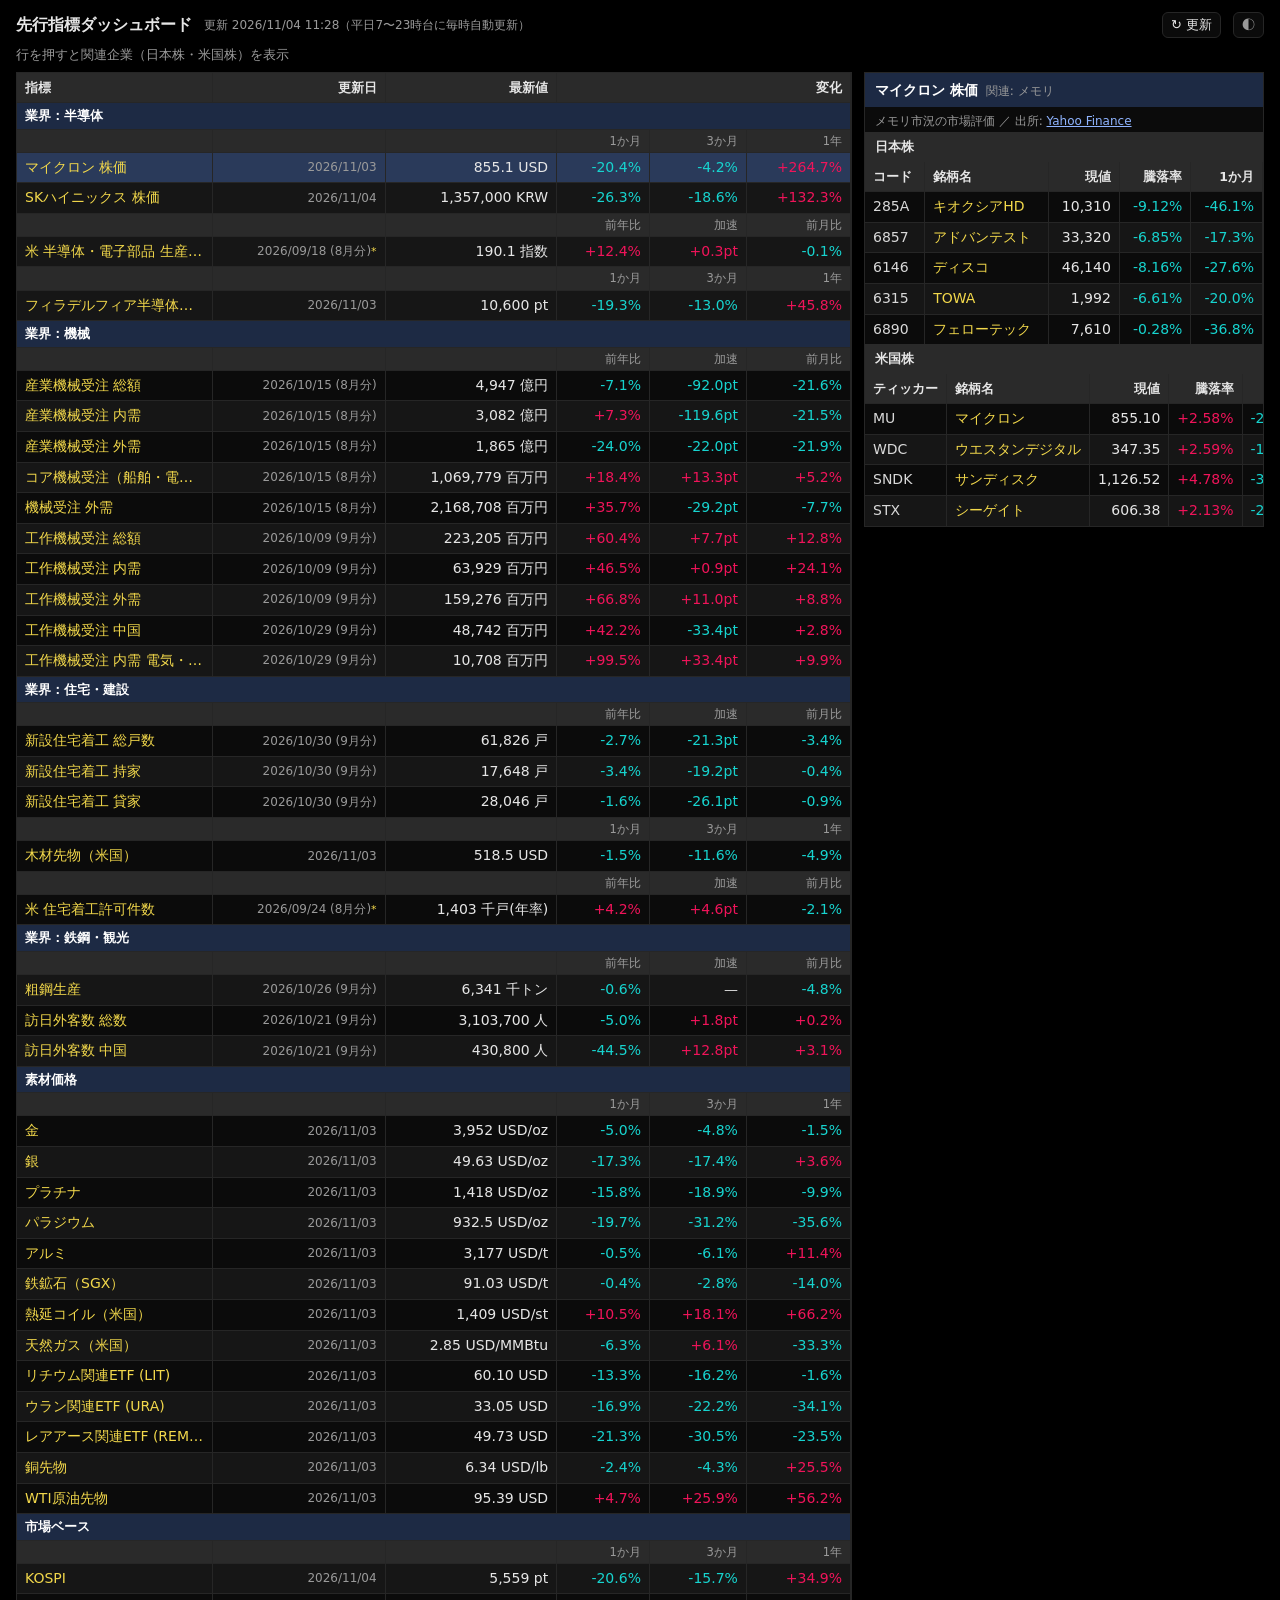
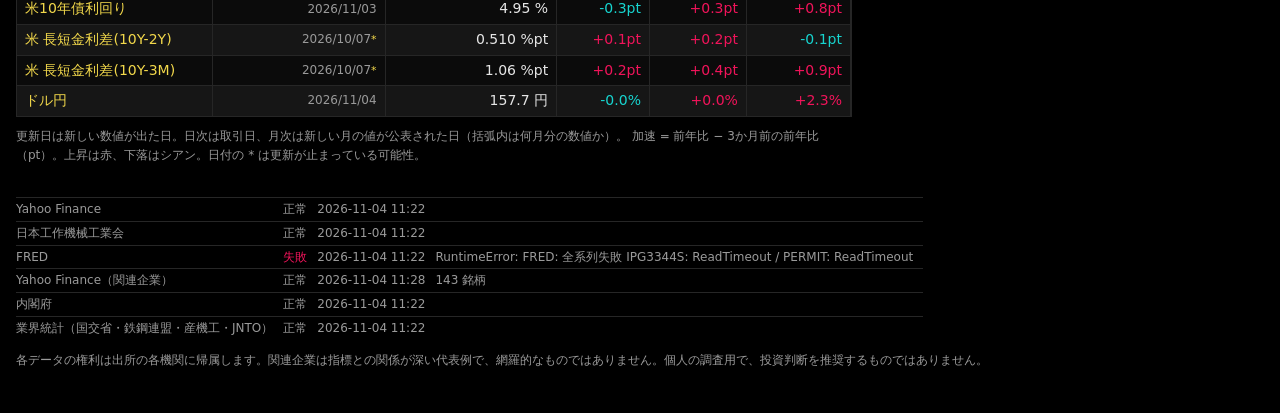
==== commit 00e0a995: "update 2026-11-04" ====
--- a/docs/index.html
+++ b/docs/index.html
@@ -98,7 +98,7 @@
 <div class="wrap">
   <div class="top">
     <h1>先行指標ダッシュボード</h1>
-    <span class="meta">更新 2026/11/04 00:15（平日7〜23時台に毎時自動更新）</span>
+    <span class="meta">更新 2026/11/04 11:28（平日7〜23時台に毎時自動更新）</span>
     <span class="spacer"></span>
     <button class="theme-btn refresh-btn" id="refreshBtn" type="button" title="最新版を読み込み直す（データは平日7〜23時台に毎時自動更新）">↻ 更新</button>
     <button class="theme-btn" id="themeBtn" type="button" aria-label="表示テーマ切替">◐</button>
@@ -122,16 +122,16 @@
             <tr class="s" data-rel="memory" data-name="マイクロン 株価" data-lead="メモリ市況の市場評価" data-src="Yahoo Finance" data-url="https://finance.yahoo.com/quote/MU" tabindex="0">
               <td class="l name">マイクロン 株価</td>
               <td class="date">2026/11/03</td>
-              <td>861.5<span class="unit"> USD</span></td>
-              <td class="down">-19.8%</td><td class="down">-3.5%</td><td class="up">+267.4%</td>
+              <td>855.1<span class="unit"> USD</span></td>
+              <td class="down">-20.4%</td><td class="down">-4.2%</td><td class="up">+264.7%</td>
             </tr>
             
             
             <tr class="s" data-rel="memory" data-name="SKハイニックス 株価" data-lead="HBM・DRAM市況の市場評価" data-src="Yahoo Finance" data-url="https://finance.yahoo.com/quote/000660.KS" tabindex="0">
               <td class="l name">SKハイニックス 株価</td>
-              <td class="date">2026/11/03</td>
-              <td>1,387,000<span class="unit"> KRW</span></td>
-              <td class="down">-24.7%</td><td class="down">-12.0%</td><td class="up">+124.4%</td>
+              <td class="date">2026/11/04</td>
+              <td>1,357,000<span class="unit"> KRW</span></td>
+              <td class="down">-26.3%</td><td class="down">-18.6%</td><td class="up">+132.3%</td>
             </tr>
             
             
@@ -150,8 +150,8 @@
             <tr class="s" data-rel="semiconductor" data-name="フィラデルフィア半導体指数" data-lead="半導体サイクル → 日本の半導体・装置株" data-src="Yahoo Finance" data-url="https://finance.yahoo.com/quote/%5ESOX" tabindex="0">
               <td class="l name">フィラデルフィア半導体指数</td>
               <td class="date">2026/11/03</td>
-              <td>10,647<span class="unit"> pt</span></td>
-              <td class="down">-19.0%</td><td class="down">-12.6%</td><td class="up">+46.4%</td>
+              <td>10,600<span class="unit"> pt</span></td>
+              <td class="down">-19.3%</td><td class="down">-13.0%</td><td class="up">+45.8%</td>
             </tr>
             
           
@@ -273,9 +273,9 @@
             
             <tr class="s" data-rel="lumber" data-name="木材先物（米国）" data-lead="住宅需要と建材コスト" data-src="Yahoo Finance" data-url="https://finance.yahoo.com/quote/LBR%3DF" tabindex="0">
               <td class="l name">木材先物（米国）</td>
-              <td class="date">2026/11/02</td>
-              <td>525.5<span class="unit"> USD</span></td>
-              <td class="down">-0.2%</td><td class="down">-12.6%</td><td class="down">-2.5%</td>
+              <td class="date">2026/11/03</td>
+              <td>518.5<span class="unit"> USD</span></td>
+              <td class="down">-1.5%</td><td class="down">-11.6%</td><td class="down">-4.9%</td>
             </tr>
             
             
@@ -326,7 +326,7 @@
             <tr class="s" data-rel="gold" data-name="金" data-lead="安全資産・インフレヘッジ → 非鉄・資源" data-src="Yahoo Finance" data-url="https://finance.yahoo.com/quote/GC%3DF" tabindex="0">
               <td class="l name">金</td>
               <td class="date">2026/11/03</td>
-              <td>3,955<span class="unit"> USD/oz</span></td>
+              <td>3,952<span class="unit"> USD/oz</span></td>
               <td class="down">-5.0%</td><td class="down">-4.8%</td><td class="down">-1.5%</td>
             </tr>
             
@@ -334,96 +334,96 @@
             <tr class="s" data-rel="silver" data-name="銀" data-lead="貴金属＋太陽電池・電子部品の工業需要" data-src="Yahoo Finance" data-url="https://finance.yahoo.com/quote/SI%3DF" tabindex="0">
               <td class="l name">銀</td>
               <td class="date">2026/11/03</td>
-              <td>50.06<span class="unit"> USD/oz</span></td>
-              <td class="down">-16.5%</td><td class="down">-16.7%</td><td class="up">+4.5%</td>
+              <td>49.63<span class="unit"> USD/oz</span></td>
+              <td class="down">-17.3%</td><td class="down">-17.4%</td><td class="up">+3.6%</td>
             </tr>
             
             
             <tr class="s" data-rel="pgm" data-name="プラチナ" data-lead="自動車触媒・水素" data-src="Yahoo Finance" data-url="https://finance.yahoo.com/quote/PL%3DF" tabindex="0">
               <td class="l name">プラチナ</td>
               <td class="date">2026/11/03</td>
-              <td>1,440<span class="unit"> USD/oz</span></td>
-              <td class="down">-14.5%</td><td class="down">-17.6%</td><td class="down">-8.5%</td>
+              <td>1,418<span class="unit"> USD/oz</span></td>
+              <td class="down">-15.8%</td><td class="down">-18.9%</td><td class="down">-9.9%</td>
             </tr>
             
             
             <tr class="s" data-rel="pgm" data-name="パラジウム" data-lead="ガソリン車触媒" data-src="Yahoo Finance" data-url="https://finance.yahoo.com/quote/PA%3DF" tabindex="0">
               <td class="l name">パラジウム</td>
               <td class="date">2026/11/03</td>
-              <td>937.5<span class="unit"> USD/oz</span></td>
-              <td class="down">-19.3%</td><td class="down">-30.8%</td><td class="down">-35.2%</td>
+              <td>932.5<span class="unit"> USD/oz</span></td>
+              <td class="down">-19.7%</td><td class="down">-31.2%</td><td class="down">-35.6%</td>
             </tr>
             
             
             <tr class="s" data-rel="aluminum" data-name="アルミ" data-lead="軽量化素材" data-src="Yahoo Finance" data-url="https://finance.yahoo.com/quote/ALI%3DF" tabindex="0">
               <td class="l name">アルミ</td>
               <td class="date">2026/11/03</td>
-              <td>3,164<span class="unit"> USD/t</span></td>
-              <td class="down">-0.9%</td><td class="down">-6.5%</td><td class="up">+10.9%</td>
+              <td>3,177<span class="unit"> USD/t</span></td>
+              <td class="down">-0.5%</td><td class="down">-6.1%</td><td class="up">+11.4%</td>
             </tr>
             
             
             <tr class="s" data-rel="iron_ore" data-name="鉄鉱石（SGX）" data-lead="中国の鉄鋼生産 → 商社・海運" data-src="Yahoo Finance" data-url="https://finance.yahoo.com/quote/TIO%3DF" tabindex="0">
               <td class="l name">鉄鉱石（SGX）</td>
-              <td class="date">2026/11/02</td>
-              <td>91.25<span class="unit"> USD/t</span></td>
-              <td class="down">-0.1%</td><td class="down">-2.6%</td><td class="down">-13.8%</td>
+              <td class="date">2026/11/03</td>
+              <td>91.03<span class="unit"> USD/t</span></td>
+              <td class="down">-0.4%</td><td class="down">-2.8%</td><td class="down">-14.0%</td>
             </tr>
             
             
             <tr class="s" data-rel="steel" data-name="熱延コイル（米国）" data-lead="鋼材市況" data-src="Yahoo Finance" data-url="https://finance.yahoo.com/quote/HRC%3DF" tabindex="0">
               <td class="l name">熱延コイル（米国）</td>
               <td class="date">2026/11/03</td>
-              <td>1,405<span class="unit"> USD/st</span></td>
-              <td class="up">+10.2%</td><td class="up">+17.8%</td><td class="up">+65.7%</td>
+              <td>1,409<span class="unit"> USD/st</span></td>
+              <td class="up">+10.5%</td><td class="up">+18.1%</td><td class="up">+66.2%</td>
             </tr>
             
             
             <tr class="s" data-rel="natgas" data-name="天然ガス（米国）" data-lead="エネルギー・化学原料" data-src="Yahoo Finance" data-url="https://finance.yahoo.com/quote/NG%3DF" tabindex="0">
               <td class="l name">天然ガス（米国）</td>
               <td class="date">2026/11/03</td>
-              <td>2.88<span class="unit"> USD/MMBtu</span></td>
-              <td class="down">-5.2%</td><td class="up">+7.3%</td><td class="down">-32.6%</td>
+              <td>2.85<span class="unit"> USD/MMBtu</span></td>
+              <td class="down">-6.3%</td><td class="up">+6.1%</td><td class="down">-33.3%</td>
             </tr>
             
             
             <tr class="s" data-rel="lithium" data-name="リチウム関連ETF (LIT)" data-lead="電池素材の代替指標" data-src="Yahoo Finance" data-url="https://finance.yahoo.com/quote/LIT" tabindex="0">
               <td class="l name">リチウム関連ETF (LIT)</td>
               <td class="date">2026/11/03</td>
-              <td>60.45<span class="unit"> USD</span></td>
-              <td class="down">-12.7%</td><td class="down">-15.7%</td><td class="down">-1.0%</td>
+              <td>60.10<span class="unit"> USD</span></td>
+              <td class="down">-13.3%</td><td class="down">-16.2%</td><td class="down">-1.6%</td>
             </tr>
             
             
             <tr class="s" data-rel="uranium" data-name="ウラン関連ETF (URA)" data-lead="原子力需要の代替指標" data-src="Yahoo Finance" data-url="https://finance.yahoo.com/quote/URA" tabindex="0">
               <td class="l name">ウラン関連ETF (URA)</td>
               <td class="date">2026/11/03</td>
-              <td>33.32<span class="unit"> USD</span></td>
-              <td class="down">-16.3%</td><td class="down">-21.6%</td><td class="down">-33.6%</td>
+              <td>33.05<span class="unit"> USD</span></td>
+              <td class="down">-16.9%</td><td class="down">-22.2%</td><td class="down">-34.1%</td>
             </tr>
             
             
             <tr class="s" data-rel="rare_earth" data-name="レアアース関連ETF (REMX)" data-lead="レアアース・レアメタルの代替指標" data-src="Yahoo Finance" data-url="https://finance.yahoo.com/quote/REMX" tabindex="0">
               <td class="l name">レアアース関連ETF (REMX)</td>
               <td class="date">2026/11/03</td>
-              <td>50.03<span class="unit"> USD</span></td>
-              <td class="down">-20.9%</td><td class="down">-30.1%</td><td class="down">-23.1%</td>
+              <td>49.73<span class="unit"> USD</span></td>
+              <td class="down">-21.3%</td><td class="down">-30.5%</td><td class="down">-23.5%</td>
             </tr>
             
             
             <tr class="s" data-rel="copper" data-name="銅先物" data-lead="「ドクター・カッパー」世界景気の体温計" data-src="Yahoo Finance" data-url="https://finance.yahoo.com/quote/HG%3DF" tabindex="0">
               <td class="l name">銅先物</td>
               <td class="date">2026/11/03</td>
-              <td>6.43<span class="unit"> USD/lb</span></td>
-              <td class="down">-1.0%</td><td class="down">-2.9%</td><td class="up">+27.3%</td>
+              <td>6.34<span class="unit"> USD/lb</span></td>
+              <td class="down">-2.4%</td><td class="down">-4.3%</td><td class="up">+25.5%</td>
             </tr>
             
             
             <tr class="s" data-rel="oil" data-name="WTI原油先物" data-lead="需要の強さとコスト両面" data-src="Yahoo Finance" data-url="https://finance.yahoo.com/quote/CL%3DF" tabindex="0">
               <td class="l name">WTI原油先物</td>
               <td class="date">2026/11/03</td>
-              <td>95.95<span class="unit"> USD</span></td>
-              <td class="up">+5.3%</td><td class="up">+26.6%</td><td class="up">+57.2%</td>
+              <td>95.39<span class="unit"> USD</span></td>
+              <td class="up">+4.7%</td><td class="up">+25.9%</td><td class="up">+56.2%</td>
             </tr>
             
           
@@ -434,16 +434,16 @@
             
             <tr class="s" data-rel="memory" data-name="KOSPI" data-lead="輸出・半導体依存度が高く世界景気に先行しやすい" data-src="Yahoo Finance" data-url="https://finance.yahoo.com/quote/%5EKS11" tabindex="0">
               <td class="l name">KOSPI</td>
-              <td class="date">2026/11/03</td>
-              <td>5,626<span class="unit"> pt</span></td>
-              <td class="down">-19.7%</td><td class="down">-11.5%</td><td class="up">+33.3%</td>
+              <td class="date">2026/11/04</td>
+              <td>5,559<span class="unit"> pt</span></td>
+              <td class="down">-20.6%</td><td class="down">-15.7%</td><td class="up">+34.9%</td>
             </tr>
             
             
             <tr class="s" data-rel="rates" data-name="米10年債利回り" data-lead="グロース株の割引率" data-src="Yahoo Finance" data-url="https://finance.yahoo.com/quote/%5ETNX" tabindex="0">
               <td class="l name">米10年債利回り</td>
               <td class="date">2026/11/03</td>
-              <td>4.94<span class="unit"> %</span></td>
+              <td>4.95<span class="unit"> %</span></td>
               <td class="down">-0.3pt</td><td class="up">+0.3pt</td><td class="up">+0.8pt</td>
             </tr>
             
@@ -466,9 +466,9 @@
             
             <tr class="s" data-rel="fx" data-name="ドル円" data-lead="円安は輸出株の採算改善" data-src="Yahoo Finance" data-url="https://finance.yahoo.com/quote/JPY%3DX" tabindex="0">
               <td class="l name">ドル円</td>
-              <td class="date">2026/11/03</td>
-              <td>158.5<span class="unit"> 円</span></td>
-              <td class="up">+0.3%</td><td class="up">+0.6%</td><td class="up">+2.8%</td>
+              <td class="date">2026/11/04</td>
+              <td>157.7<span class="unit"> 円</span></td>
+              <td class="down">-0.0%</td><td class="up">+0.0%</td><td class="up">+2.3%</td>
             </tr>
             
           
@@ -490,24 +490,24 @@
     <table>
       <tbody>
       
-      <tr><td>Yahoo Finance</td><td class="ok">正常</td><td>2026-11-04 00:08</td><td></td></tr>
-      
-      <tr><td>日本工作機械工業会</td><td class="ok">正常</td><td>2026-11-04 00:08</td><td></td></tr>
-      
-      <tr><td>FRED</td><td class="ng">失敗</td><td>2026-11-04 00:08</td><td>RuntimeError: FRED: 全系列失敗 IPG3344S: ReadTimeout / PERMIT: ReadTimeout</td></tr>
-      
-      <tr><td>Yahoo Finance（関連企業）</td><td class="ok">正常</td><td>2026-11-04 00:15</td><td>143 銘柄</td></tr>
-      
-      <tr><td>内閣府</td><td class="ok">正常</td><td>2026-11-04 00:08</td><td></td></tr>
-      
-      <tr><td>業界統計（国交省・鉄鋼連盟・産機工・JNTO）</td><td class="ok">正常</td><td>2026-11-04 00:08</td><td></td></tr>
+      <tr><td>Yahoo Finance</td><td class="ok">正常</td><td>2026-11-04 11:22</td><td></td></tr>
+      
+      <tr><td>日本工作機械工業会</td><td class="ok">正常</td><td>2026-11-04 11:22</td><td></td></tr>
+      
+      <tr><td>FRED</td><td class="ng">失敗</td><td>2026-11-04 11:22</td><td>RuntimeError: FRED: 全系列失敗 IPG3344S: ReadTimeout / PERMIT: ReadTimeout</td></tr>
+      
+      <tr><td>Yahoo Finance（関連企業）</td><td class="ok">正常</td><td>2026-11-04 11:28</td><td>143 銘柄</td></tr>
+      
+      <tr><td>内閣府</td><td class="ok">正常</td><td>2026-11-04 11:22</td><td></td></tr>
+      
+      <tr><td>業界統計（国交省・鉄鋼連盟・産機工・JNTO）</td><td class="ok">正常</td><td>2026-11-04 11:22</td><td></td></tr>
       
       </tbody>
     </table>
     <p>各データの権利は出所の各機関に帰属します。関連企業は指標との関係が深い代表例で、網羅的なものではありません。個人の調査用で、投資判断を推奨するものではありません。</p>
   </footer>
 </div>
-<script id="baskets" type="application/json">{"aluminum": {"jp": [{"chg": "+0.42%", "chg_cls": "up", "code": "5741", "m1": "-9.5%", "m1_cls": "down", "name": "UACJ", "price": "1,917", "url": "https://kabutan.jp/stock/?code=5741"}, {"chg": "+0.38%", "chg_cls": "up", "code": "5703", "m1": "-8.0%", "m1_cls": "down", "name": "\u65e5\u672c\u8efd\u91d1\u5c5eHD", "price": "2,612", "url": "https://kabutan.jp/stock/?code=5703"}], "name": "\u30a2\u30eb\u30df", "us": [{"chg": "-0.95%", "chg_cls": "down", "code": "AA", "m1": "-5.5%", "m1_cls": "down", "name": "\u30a2\u30eb\u30b3\u30a2", "price": "39.52", "url": "https://finance.yahoo.com/quote/AA"}, {"chg": "+0.18%", "chg_cls": "up", "code": "CENX", "m1": "-5.7%", "m1_cls": "down", "name": "\u30bb\u30f3\u30c1\u30e5\u30ea\u30fc\u30fb\u30a2\u30eb\u30df\u30cb\u30a6\u30e0", "price": "33.59", "url": "https://finance.yahoo.com/quote/CENX"}]}, "copper": {"jp": [{"chg": "-1.49%", "chg_cls": "down", "code": "5713", "m1": "-17.6%", "m1_cls": "down", "name": "\u4f4f\u53cb\u91d1\u5c5e\u9271\u5c71", "price": "8,010", "url": "https://kabutan.jp/stock/?code=5713"}, {"chg": "-2.00%", "chg_cls": "down", "code": "5711", "m1": "-14.6%", "m1_cls": "down", "name": "\u4e09\u83f1\u30de\u30c6\u30ea\u30a2\u30eb", "price": "4,253", "url": "https://kabutan.jp/stock/?code=5711"}, {"chg": "-0.87%", "chg_cls": "down", "code": "5706", "m1": "-21.7%", "m1_cls": "down", "name": "\u4e09\u4e95\u91d1\u5c5e", "price": "2,000", "url": "https://kabutan.jp/stock/?code=5706"}, {"chg": "-0.98%", "chg_cls": "down", "code": "5016", "m1": "-19.0%", "m1_cls": "down", "name": "JX\u91d1\u5c5e", "price": "2,926", "url": "https://kabutan.jp/stock/?code=5016"}, {"chg": "-1.82%", "chg_cls": "down", "code": "5801", "m1": "-37.8%", "m1_cls": "down", "name": "\u53e4\u6cb3\u96fb\u6c17\u5de5\u696d", "price": "2,755", "url": "https://kabutan.jp/stock/?code=5801"}, {"chg": "-6.05%", "chg_cls": "down", "code": "5802", "m1": "-32.2%", "m1_cls": "down", "name": "\u4f4f\u53cb\u96fb\u6c17\u5de5\u696d", "price": "1,663", "url": "https://kabutan.jp/stock/?code=5802"}], "name": "\u9285", "us": [{"chg": "-1.45%", "chg_cls": "down", "code": "FCX", "m1": "-13.7%", "m1_cls": "down", "name": "\u30d5\u30ea\u30fc\u30dd\u30fc\u30c8", "price": "62.06", "url": "https://finance.yahoo.com/quote/FCX"}, {"chg": "-0.68%", "chg_cls": "down", "code": "SCCO", "m1": "-13.3%", "m1_cls": "down", "name": "\u30b5\u30b6\u30f3\u30fb\u30b3\u30c3\u30d1\u30fc", "price": "174.98", "url": "https://finance.yahoo.com/quote/SCCO"}]}, "fa": {"jp": [{"chg": "-0.98%", "chg_cls": "down", "code": "6954", "m1": "-7.0%", "m1_cls": "down", "name": "\u30d5\u30a1\u30ca\u30c3\u30af", "price": "5,648", "url": "https://kabutan.jp/stock/?code=6954"}, {"chg": "-1.51%", "chg_cls": "down", "code": "6273", "m1": "-14.6%", "m1_cls": "down", "name": "SMC", "price": "62,710", "url": "https://kabutan.jp/stock/?code=6273"}, {"chg": "-1.88%", "chg_cls": "down", "code": "6506", "m1": "-18.5%", "m1_cls": "down", "name": "\u5b89\u5ddd\u96fb\u6a5f", "price": "3,917", "url": "https://kabutan.jp/stock/?code=6506"}, {"chg": "-3.99%", "chg_cls": "down", "code": "6861", "m1": "-6.7%", "m1_cls": "down", "name": "\u30ad\u30fc\u30a8\u30f3\u30b9", "price": "74,890", "url": "https://kabutan.jp/stock/?code=6861"}, {"chg": "+0.40%", "chg_cls": "up", "code": "6383", "m1": "-10.9%", "m1_cls": "down", "name": "\u30c0\u30a4\u30d5\u30af", "price": "5,214", "url": "https://kabutan.jp/stock/?code=6383"}, {"chg": "+0.54%", "chg_cls": "up", "code": "6407", "m1": "-18.5%", "m1_cls": "down", "name": "CKD", "price": "4,670", "url": "https://kabutan.jp/stock/?code=6407"}, {"chg": "-0.19%", "chg_cls": "down", "code": "6481", "m1": "-12.3%", "m1_cls": "down", "name": "THK", "price": "5,716", "url": "https://kabutan.jp/stock/?code=6481"}], "name": "FA\u30fb\u8a2d\u5099\u6295\u8cc7", "us": [{"chg": "+2.12%", "chg_cls": "up", "code": "ROK", "m1": "-1.1%", "m1_cls": "down", "name": "\u30ed\u30c3\u30af\u30a6\u30a7\u30eb\u30fb\u30aa\u30fc\u30c8\u30e1\u30fc\u30b7\u30e7\u30f3", "price": "449.48", "url": "https://finance.yahoo.com/quote/ROK"}, {"chg": "+0.26%", "chg_cls": "up", "code": "EMR", "m1": "+3.0%", "m1_cls": "up", "name": "\u30a8\u30de\u30bd\u30f3", "price": "166.39", "url": "https://finance.yahoo.com/quote/EMR"}, {"chg": "+1.76%", "chg_cls": "up", "code": "PH", "m1": "-2.9%", "m1_cls": "down", "name": "\u30d1\u30fc\u30ab\u30fc\u30fb\u30cf\u30cd\u30d5\u30a3\u30f3", "price": "944.64", "url": "https://finance.yahoo.com/quote/PH"}, {"chg": "+7.36%", "chg_cls": "up", "code": "ETN", "m1": "-9.9%", "m1_cls": "down", "name": "\u30a4\u30fc\u30c8\u30f3", "price": "393.02", "url": "https://finance.yahoo.com/quote/ETN"}]}, "fx": {"jp": [{"chg": "-0.62%", "chg_cls": "down", "code": "7203", "m1": "+6.8%", "m1_cls": "up", "name": "\u30c8\u30e8\u30bf\u81ea\u52d5\u8eca", "price": "3,051", "url": "https://kabutan.jp/stock/?code=7203"}, {"chg": "+0.70%", "chg_cls": "up", "code": "7267", "m1": "+8.1%", "m1_cls": "up", "name": "\u30db\u30f3\u30c0", "price": "1,799", "url": "https://kabutan.jp/stock/?code=7267"}, {"chg": "+0.20%", "chg_cls": "up", "code": "6758", "m1": "+5.7%", "m1_cls": "up", "name": "\u30bd\u30cb\u30fcG", "price": "3,966", "url": "https://kabutan.jp/stock/?code=6758"}, {"chg": "-2.43%", "chg_cls": "down", "code": "6501", "m1": "-10.0%", "m1_cls": "down", "name": "\u65e5\u7acb\u88fd\u4f5c\u6240", "price": "4,970", "url": "https://kabutan.jp/stock/?code=6501"}], "name": "\u70ba\u66ff\uff08\u8f38\u51fa\u682a\uff09", "us": []}, "gold": {"jp": [{"chg": "-1.49%", "chg_cls": "down", "code": "5713", "m1": "-17.6%", "m1_cls": "down", "name": "\u4f4f\u53cb\u91d1\u5c5e\u9271\u5c71", "price": "8,010", "url": "https://kabutan.jp/stock/?code=5713"}, {"chg": "-2.00%", "chg_cls": "down", "code": "5711", "m1": "-14.6%", "m1_cls": "down", "name": "\u4e09\u83f1\u30de\u30c6\u30ea\u30a2\u30eb", "price": "4,253", "url": "https://kabutan.jp/stock/?code=5711"}, {"chg": "-0.98%", "chg_cls": "down", "code": "5016", "m1": "-19.0%", "m1_cls": "down", "name": "JX\u91d1\u5c5e", "price": "2,926", "url": "https://kabutan.jp/stock/?code=5016"}], "name": "\u91d1", "us": [{"chg": "-1.38%", "chg_cls": "down", "code": "NEM", "m1": "-6.9%", "m1_cls": "down", "name": "\u30cb\u30e5\u30fc\u30e2\u30f3\u30c8", "price": "107.59", "url": "https://finance.yahoo.com/quote/NEM"}, {"chg": "-1.59%", "chg_cls": "down", "code": "AEM", "m1": "-8.7%", "m1_cls": "down", "name": "\u30a2\u30b0\u30cb\u30b3\u30fb\u30a4\u30fc\u30b0\u30eb", "price": "167.70", "url": "https://finance.yahoo.com/quote/AEM"}, {"chg": "-1.02%", "chg_cls": "down", "code": "WPM", "m1": "-13.5%", "m1_cls": "down", "name": "\u30a6\u30a3\u30fc\u30c8\u30f3\u30fb\u30d7\u30ec\u30b7\u30e3\u30b9", "price": "117.93", "url": "https://finance.yahoo.com/quote/WPM"}]}, "housing": {"jp": [{"chg": "+0.00%", "chg_cls": "flat", "code": "1928", "m1": "+5.2%", "m1_cls": "up", "name": "\u7a4d\u6c34\u30cf\u30a6\u30b9", "price": "3,482", "url": "https://kabutan.jp/stock/?code=1928"}, {"chg": "+0.74%", "chg_cls": "up", "code": "1925", "m1": "+7.2%", "m1_cls": "up", "name": "\u5927\u548c\u30cf\u30a6\u30b9\u5de5\u696d", "price": "2,300", "url": "https://kabutan.jp/stock/?code=1925"}, {"chg": "-0.79%", "chg_cls": "down", "code": "1911", "m1": "+6.1%", "m1_cls": "up", "name": "\u4f4f\u53cb\u6797\u696d", "price": "1,252", "url": "https://kabutan.jp/stock/?code=1911"}, {"chg": "+0.52%", "chg_cls": "up", "code": "3291", "m1": "-0.3%", "m1_cls": "down", "name": "\u98ef\u7530\u30b0\u30eb\u30fc\u30d7HD", "price": "2,108", "url": "https://kabutan.jp/stock/?code=3291"}, {"chg": "+5.02%", "chg_cls": "up", "code": "1878", "m1": "+8.9%", "m1_cls": "up", "name": "\u5927\u6771\u5efa\u8a17", "price": "3,387", "url": "https://kabutan.jp/stock/?code=1878"}, {"chg": "+1.17%", "chg_cls": "up", "code": "5938", "m1": "+0.1%", "m1_cls": "up", "name": "LIXIL", "price": "1,682", "url": "https://kabutan.jp/stock/?code=5938"}, {"chg": "+1.58%", "chg_cls": "up", "code": "5332", "m1": "-4.3%", "m1_cls": "down", "name": "TOTO", "price": "5,837", "url": "https://kabutan.jp/stock/?code=5332"}], "name": "\u4f4f\u5b85", "us": [{"chg": "-3.79%", "chg_cls": "down", "code": "DHI", "m1": "+9.0%", "m1_cls": "up", "name": "D.R.\u30db\u30fc\u30c8\u30f3", "price": "147.14", "url": "https://finance.yahoo.com/quote/DHI"}, {"chg": "-3.86%", "chg_cls": "down", "code": "LEN", "m1": "+10.4%", "m1_cls": "up", "name": "\u30ec\u30ca\u30fc", "price": "87.51", "url": "https://finance.yahoo.com/quote/LEN"}, {"chg": "-2.49%", "chg_cls": "down", "code": "PHM", "m1": "+10.6%", "m1_cls": "up", "name": "\u30d1\u30eb\u30c8\u30b0\u30eb\u30fc\u30d7", "price": "128.02", "url": "https://finance.yahoo.com/quote/PHM"}, {"chg": "-2.12%", "chg_cls": "down", "code": "HD", "m1": "+18.1%", "m1_cls": "up", "name": "\u30db\u30fc\u30e0\u30fb\u30c7\u30dd", "price": "333.92", "url": "https://finance.yahoo.com/quote/HD"}]}, "inbound": {"jp": [{"chg": "+1.86%", "chg_cls": "up", "code": "3099", "m1": "+14.2%", "m1_cls": "up", "name": "\u4e09\u8d8a\u4f0a\u52e2\u4e39HD", "price": "1,835", "url": "https://kabutan.jp/stock/?code=3099"}, {"chg": "+3.38%", "chg_cls": "up", "code": "8233", "m1": "+9.2%", "m1_cls": "up", "name": "\u9ad8\u5cf6\u5c4b", "price": "2,230", "url": "https://kabutan.jp/stock/?code=8233"}, {"chg": "-0.29%", "chg_cls": "down", "code": "4911", "m1": "+17.0%", "m1_cls": "up", "name": "\u8cc7\u751f\u5802", "price": "3,814", "url": "https://kabutan.jp/stock/?code=4911"}, {"chg": "-1.84%", "chg_cls": "down", "code": "9201", "m1": "+1.5%", "m1_cls": "up", "name": "\u65e5\u672c\u822a\u7a7a", "price": "3,033", "url": "https://kabutan.jp/stock/?code=9201"}, {"chg": "+1.05%", "chg_cls": "up", "code": "9202", "m1": "+4.5%", "m1_cls": "up", "name": "ANA HD", "price": "3,075", "url": "https://kabutan.jp/stock/?code=9202"}, {"chg": "+1.54%", "chg_cls": "up", "code": "9020", "m1": "+12.1%", "m1_cls": "up", "name": "JR\u6771\u65e5\u672c", "price": "3,694", "url": "https://kabutan.jp/stock/?code=9020"}, {"chg": "-0.87%", "chg_cls": "down", "code": "9603", "m1": "-2.3%", "m1_cls": "down", "name": "\u30a8\u30a4\u30c1\u30fb\u30a2\u30a4\u30fb\u30a8\u30b9", "price": "1,024", "url": "https://kabutan.jp/stock/?code=9603"}], "name": "\u30a4\u30f3\u30d0\u30a6\u30f3\u30c9", "us": []}, "inbound_china": {"jp": [{"chg": "-0.29%", "chg_cls": "down", "code": "4911", "m1": "+17.0%", "m1_cls": "up", "name": "\u8cc7\u751f\u5802", "price": "3,814", "url": "https://kabutan.jp/stock/?code=4911"}, {"chg": "-0.25%", "chg_cls": "down", "code": "4922", "m1": "+11.4%", "m1_cls": "up", "name": "\u30b3\u30fc\u30bb\u30fc", "price": "5,999", "url": "https://kabutan.jp/stock/?code=4922"}, {"chg": "+1.86%", "chg_cls": "up", "code": "3099", "m1": "+14.2%", "m1_cls": "up", "name": "\u4e09\u8d8a\u4f0a\u52e2\u4e39HD", "price": "1,835", "url": "https://kabutan.jp/stock/?code=3099"}, {"chg": "+3.38%", "chg_cls": "up", "code": "8233", "m1": "+9.2%", "m1_cls": "up", "name": "\u9ad8\u5cf6\u5c4b", "price": "2,230", "url": "https://kabutan.jp/stock/?code=8233"}, {"chg": "+0.75%", "chg_cls": "up", "code": "3088", "m1": "+7.9%", "m1_cls": "up", "name": "\u30de\u30c4\u30ad\u30e8\u30b3\u30b3\u30ab\u30e9", "price": "2,624", "url": "https://kabutan.jp/stock/?code=3088"}], "name": "\u4e2d\u56fd\u4eba\u5ba2", "us": []}, "iron_ore": {"jp": [{"chg": "-0.69%", "chg_cls": "down", "code": "8058", "m1": "+1.7%", "m1_cls": "up", "name": "\u4e09\u83f1\u5546\u4e8b", "price": "4,772", "url": "https://kabutan.jp/stock/?code=8058"}, {"chg": "-1.78%", "chg_cls": "down", "code": "8031", "m1": "+0.3%", "m1_cls": "up", "name": "\u4e09\u4e95\u7269\u7523", "price": "4,917", "url": "https://kabutan.jp/stock/?code=8031"}, {"chg": "+0.12%", "chg_cls": "up", "code": "5401", "m1": "+2.3%", "m1_cls": "up", "name": "\u65e5\u672c\u88fd\u9244", "price": "657", "url": "https://kabutan.jp/stock/?code=5401"}], "name": "\u9244\u9271\u77f3", "us": [{"chg": "-0.70%", "chg_cls": "down", "code": "RIO", "m1": "-12.8%", "m1_cls": "down", "name": "\u30ea\u30aa\u30fb\u30c6\u30a3\u30f3\u30c8", "price": "82.15", "url": "https://finance.yahoo.com/quote/RIO"}, {"chg": "-1.71%", "chg_cls": "down", "code": "BHP", "m1": "-8.6%", "m1_cls": "down", "name": "BHP", "price": "78.70", "url": "https://finance.yahoo.com/quote/BHP"}, {"chg": "-1.50%", "chg_cls": "down", "code": "VALE", "m1": "-18.8%", "m1_cls": "down", "name": "\u30f4\u30a1\u30fc\u30ec", "price": "11.17", "url": "https://finance.yahoo.com/quote/VALE"}]}, "lithium": {"jp": [{"chg": "+5.41%", "chg_cls": "up", "code": "6752", "m1": "-18.1%", "m1_cls": "down", "name": "\u30d1\u30ca\u30bd\u30cb\u30c3\u30afHD", "price": "3,740", "url": "https://kabutan.jp/stock/?code=6752"}, {"chg": "+0.50%", "chg_cls": "up", "code": "6674", "m1": "-14.9%", "m1_cls": "down", "name": "\u30b8\u30fc\u30a8\u30b9\u30fb\u30e6\u30a2\u30b5", "price": "4,636", "url": "https://kabutan.jp/stock/?code=6674"}, {"chg": "+2.99%", "chg_cls": "up", "code": "4100", "m1": "-12.4%", "m1_cls": "down", "name": "\u6238\u7530\u5de5\u696d", "price": "1,757", "url": "https://kabutan.jp/stock/?code=4100"}], "name": "\u30ea\u30c1\u30a6\u30e0\u30fb\u96fb\u6c60", "us": [{"chg": "+0.23%", "chg_cls": "up", "code": "ALB", "m1": "-13.2%", "m1_cls": "down", "name": "\u30a2\u30eb\u30d9\u30de\u30fc\u30eb", "price": "90.76", "url": "https://finance.yahoo.com/quote/ALB"}, {"chg": "-0.05%", "chg_cls": "down", "code": "SQM", "m1": "-15.3%", "m1_cls": "down", "name": "SQM", "price": "54.64", "url": "https://finance.yahoo.com/quote/SQM"}]}, "lumber": {"jp": [{"chg": "-0.79%", "chg_cls": "down", "code": "1911", "m1": "+6.1%", "m1_cls": "up", "name": "\u4f4f\u53cb\u6797\u696d", "price": "1,252", "url": "https://kabutan.jp/stock/?code=1911"}, {"chg": "+0.00%", "chg_cls": "flat", "code": "1928", "m1": "+5.2%", "m1_cls": "up", "name": "\u7a4d\u6c34\u30cf\u30a6\u30b9", "price": "3,482", "url": "https://kabutan.jp/stock/?code=1928"}, {"chg": "+0.74%", "chg_cls": "up", "code": "1925", "m1": "+7.2%", "m1_cls": "up", "name": "\u5927\u548c\u30cf\u30a6\u30b9\u5de5\u696d", "price": "2,300", "url": "https://kabutan.jp/stock/?code=1925"}], "name": "\u6728\u6750", "us": [{"chg": "-1.90%", "chg_cls": "down", "code": "WY", "m1": "+13.1%", "m1_cls": "up", "name": "\u30a6\u30a7\u30a2\u30fc\u30cf\u30a6\u30b6\u30fc", "price": "20.89", "url": "https://finance.yahoo.com/quote/WY"}, {"chg": "-1.61%", "chg_cls": "down", "code": "LPX", "m1": "+14.2%", "m1_cls": "up", "name": "\u30eb\u30a4\u30b8\u30a2\u30ca\u30fb\u30d1\u30b7\u30d5\u30a3\u30c3\u30af", "price": "74.36", "url": "https://finance.yahoo.com/quote/LPX"}, {"chg": "-0.99%", "chg_cls": "down", "code": "RYN", "m1": "+10.6%", "m1_cls": "up", "name": "\u30ec\u30a4\u30e8\u30cb\u30a2", "price": "19.97", "url": "https://finance.yahoo.com/quote/RYN"}]}, "machine_tools": {"jp": [{"chg": "-0.05%", "chg_cls": "down", "code": "6141", "m1": "-3.9%", "m1_cls": "down", "name": "DMG\u68ee\u7cbe\u6a5f", "price": "2,734", "url": "https://kabutan.jp/stock/?code=6141"}, {"chg": "+1.77%", "chg_cls": "up", "code": "6103", "m1": "-4.6%", "m1_cls": "down", "name": "\u30aa\u30fc\u30af\u30de", "price": "4,600", "url": "https://kabutan.jp/stock/?code=6103"}, {"chg": "+0.00%", "chg_cls": "flat", "code": "6135", "m1": "-8.1%", "m1_cls": "down", "name": "\u7267\u91ce\u30d5\u30e9\u30a4\u30b9\u88fd\u4f5c\u6240", "price": "2,917", "url": "https://kabutan.jp/stock/?code=6135"}, {"chg": "-0.98%", "chg_cls": "down", "code": "6954", "m1": "-7.0%", "m1_cls": "down", "name": "\u30d5\u30a1\u30ca\u30c3\u30af", "price": "5,648", "url": "https://kabutan.jp/stock/?code=6954"}, {"chg": "-0.19%", "chg_cls": "down", "code": "6481", "m1": "-12.3%", "m1_cls": "down", "name": "THK", "price": "5,716", "url": "https://kabutan.jp/stock/?code=6481"}], "name": "\u5de5\u4f5c\u6a5f\u68b0", "us": [{"chg": "+1.46%", "chg_cls": "up", "code": "KMT", "m1": "-4.4%", "m1_cls": "down", "name": "\u30b1\u30ca\u30e1\u30bf\u30eb", "price": "31.17", "url": "https://finance.yahoo.com/quote/KMT"}, {"chg": "+2.12%", "chg_cls": "up", "code": "ROK", "m1": "-1.1%", "m1_cls": "down", "name": "\u30ed\u30c3\u30af\u30a6\u30a7\u30eb\u30fb\u30aa\u30fc\u30c8\u30e1\u30fc\u30b7\u30e7\u30f3", "price": "449.48", "url": "https://finance.yahoo.com/quote/ROK"}]}, "memory": {"jp": [{"chg": "-15.78%", "chg_cls": "down", "code": "285A", "m1": "-41.2%", "m1_cls": "down", "name": "\u30ad\u30aa\u30af\u30b7\u30a2HD", "price": "11,345", "url": "https://kabutan.jp/stock/?code=285A"}, {"chg": "+2.61%", "chg_cls": "up", "code": "6857", "m1": "-7.4%", "m1_cls": "down", "name": "\u30a2\u30c9\u30d0\u30f3\u30c6\u30b9\u30c8", "price": "35,770", "url": "https://kabutan.jp/stock/?code=6857"}, {"chg": "+1.41%", "chg_cls": "up", "code": "6146", "m1": "-16.7%", "m1_cls": "down", "name": "\u30c7\u30a3\u30b9\u30b3", "price": "50,240", "url": "https://kabutan.jp/stock/?code=6146"}, {"chg": "+2.16%", "chg_cls": "up", "code": "6315", "m1": "-10.6%", "m1_cls": "down", "name": "TOWA", "price": "2,133", "url": "https://kabutan.jp/stock/?code=6315"}, {"chg": "-0.46%", "chg_cls": "down", "code": "6890", "m1": "-33.9%", "m1_cls": "down", "name": "\u30d5\u30a7\u30ed\u30fc\u30c6\u30c3\u30af", "price": "7,631", "url": "https://kabutan.jp/stock/?code=6890"}], "name": "\u30e1\u30e2\u30ea", "us": [{"chg": "+2.82%", "chg_cls": "up", "code": "MU", "m1": "-20.2%", "m1_cls": "down", "name": "\u30de\u30a4\u30af\u30ed\u30f3", "price": "857.12", "url": "https://finance.yahoo.com/quote/MU"}, {"chg": "+3.50%", "chg_cls": "up", "code": "WDC", "m1": "-15.6%", "m1_cls": "down", "name": "\u30a6\u30a8\u30b9\u30bf\u30f3\u30c7\u30b8\u30bf\u30eb", "price": "350.45", "url": "https://finance.yahoo.com/quote/WDC"}, {"chg": "+4.51%", "chg_cls": "up", "code": "SNDK", "m1": "-34.7%", "m1_cls": "down", "name": "\u30b5\u30f3\u30c7\u30a3\u30b9\u30af", "price": "1,123.61", "url": "https://finance.yahoo.com/quote/SNDK"}, {"chg": "+3.40%", "chg_cls": "up", "code": "STX", "m1": "-27.7%", "m1_cls": "down", "name": "\u30b7\u30fc\u30b2\u30a4\u30c8", "price": "613.97", "url": "https://finance.yahoo.com/quote/STX"}]}, "natgas": {"jp": [{"chg": "-0.27%", "chg_cls": "down", "code": "1605", "m1": "+9.7%", "m1_cls": "up", "name": "INPEX", "price": "4,054", "url": "https://kabutan.jp/stock/?code=1605"}, {"chg": "+2.01%", "chg_cls": "up", "code": "9531", "m1": "+7.7%", "m1_cls": "up", "name": "\u6771\u4eac\u30ac\u30b9", "price": "6,648", "url": "https://kabutan.jp/stock/?code=9531"}, {"chg": "+0.98%", "chg_cls": "up", "code": "9532", "m1": "+3.2%", "m1_cls": "up", "name": "\u5927\u962a\u30ac\u30b9", "price": "5,950", "url": "https://kabutan.jp/stock/?code=9532"}], "name": "\u5929\u7136\u30ac\u30b9", "us": [{"chg": "+0.77%", "chg_cls": "up", "code": "EQT", "m1": "+10.2%", "m1_cls": "up", "name": "EQT", "price": "55.26", "url": "https://finance.yahoo.com/quote/EQT"}, {"chg": "+0.05%", "chg_cls": "up", "code": "LNG", "m1": "+15.5%", "m1_cls": "up", "name": "\u30b7\u30a7\u30cb\u30a8\u30fc\u30eb", "price": "311.82", "url": "https://finance.yahoo.com/quote/LNG"}, {"chg": "+0.79%", "chg_cls": "up", "code": "KMI", "m1": "+7.1%", "m1_cls": "up", "name": "\u30ad\u30f3\u30c0\u30fc\u30fb\u30e2\u30eb\u30ac\u30f3", "price": "32.97", "url": "https://finance.yahoo.com/quote/KMI"}]}, "oil": {"jp": [{"chg": "-0.27%", "chg_cls": "down", "code": "1605", "m1": "+9.7%", "m1_cls": "up", "name": "INPEX", "price": "4,054", "url": "https://kabutan.jp/stock/?code=1605"}, {"chg": "-1.37%", "chg_cls": "down", "code": "5020", "m1": "+3.2%", "m1_cls": "up", "name": "ENEOS HD", "price": "1,407", "url": "https://kabutan.jp/stock/?code=5020"}, {"chg": "-1.09%", "chg_cls": "down", "code": "1662", "m1": "-1.5%", "m1_cls": "down", "name": "\u77f3\u6cb9\u8cc7\u6e90\u958b\u767a", "price": "1,728", "url": "https://kabutan.jp/stock/?code=1662"}, {"chg": "-1.81%", "chg_cls": "down", "code": "5019", "m1": "-4.6%", "m1_cls": "down", "name": "\u51fa\u5149\u8208\u7523", "price": "1,488", "url": "https://kabutan.jp/stock/?code=5019"}], "name": "\u539f\u6cb9", "us": [{"chg": "-0.70%", "chg_cls": "down", "code": "XOM", "m1": "+8.8%", "m1_cls": "up", "name": "\u30a8\u30af\u30bd\u30f3\u30e2\u30fc\u30d3\u30eb", "price": "178.42", "url": "https://finance.yahoo.com/quote/XOM"}, {"chg": "-0.74%", "chg_cls": "down", "code": "CVX", "m1": "+9.4%", "m1_cls": "up", "name": "\u30b7\u30a7\u30d6\u30ed\u30f3", "price": "226.09", "url": "https://finance.yahoo.com/quote/CVX"}, {"chg": "-1.13%", "chg_cls": "down", "code": "COP", "m1": "+14.5%", "m1_cls": "up", "name": "\u30b3\u30ce\u30b3\u30d5\u30a3\u30ea\u30c3\u30d7\u30b9", "price": "145.18", "url": "https://finance.yahoo.com/quote/COP"}, {"chg": "-0.30%", "chg_cls": "down", "code": "OXY", "m1": "+4.2%", "m1_cls": "up", "name": "\u30aa\u30ad\u30b7\u30c7\u30f3\u30bf\u30eb", "price": "60.54", "url": "https://finance.yahoo.com/quote/OXY"}]}, "pgm": {"jp": [{"chg": "-1.49%", "chg_cls": "down", "code": "5713", "m1": "-17.6%", "m1_cls": "down", "name": "\u4f4f\u53cb\u91d1\u5c5e\u9271\u5c71", "price": "8,010", "url": "https://kabutan.jp/stock/?code=5713"}, {"chg": "-0.98%", "chg_cls": "down", "code": "5016", "m1": "-19.0%", "m1_cls": "down", "name": "JX\u91d1\u5c5e", "price": "2,926", "url": "https://kabutan.jp/stock/?code=5016"}, {"chg": "-2.00%", "chg_cls": "down", "code": "5711", "m1": "-14.6%", "m1_cls": "down", "name": "\u4e09\u83f1\u30de\u30c6\u30ea\u30a2\u30eb", "price": "4,253", "url": "https://kabutan.jp/stock/?code=5711"}], "name": "\u30d7\u30e9\u30c1\u30ca\u30fb\u30d1\u30e9\u30b8\u30a6\u30e0", "us": [{"chg": "+0.57%", "chg_cls": "up", "code": "SBSW", "m1": "-11.7%", "m1_cls": "down", "name": "\u30b7\u30d0\u30cb\u30a7\u30fb\u30b9\u30c6\u30a3\u30eb\u30a6\u30a9\u30fc\u30bf\u30fc", "price": "8.79", "url": "https://finance.yahoo.com/quote/SBSW"}]}, "plant": {"jp": [{"chg": "-1.46%", "chg_cls": "down", "code": "7011", "m1": "-11.8%", "m1_cls": "down", "name": "\u4e09\u83f1\u91cd\u5de5\u696d", "price": "3,363", "url": "https://kabutan.jp/stock/?code=7011"}, {"chg": "-1.05%", "chg_cls": "down", "code": "7013", "m1": "-14.8%", "m1_cls": "down", "name": "IHI", "price": "2,306", "url": "https://kabutan.jp/stock/?code=7013"}, {"chg": "-0.29%", "chg_cls": "down", "code": "6361", "m1": "-20.4%", "m1_cls": "down", "name": "\u834f\u539f\u88fd\u4f5c\u6240", "price": "3,741", "url": "https://kabutan.jp/stock/?code=6361"}, {"chg": "+0.38%", "chg_cls": "up", "code": "1963", "m1": "-5.5%", "m1_cls": "down", "name": "\u65e5\u63eeHD", "price": "2,122", "url": "https://kabutan.jp/stock/?code=1963"}, {"chg": "+2.90%", "chg_cls": "up", "code": "6366", "m1": "-10.0%", "m1_cls": "down", "name": "\u5343\u4ee3\u7530\u5316\u5de5\u5efa\u8a2d", "price": "603", "url": "https://kabutan.jp/stock/?code=6366"}, {"chg": "-17.71%", "chg_cls": "down", "code": "6370", "m1": "-40.6%", "m1_cls": "down", "name": "\u6817\u7530\u5de5\u696d", "price": "4,647", "url": "https://kabutan.jp/stock/?code=6370"}], "name": "\u7523\u696d\u6a5f\u68b0\u30fb\u30d7\u30e9\u30f3\u30c8", "us": [{"chg": "+1.99%", "chg_cls": "up", "code": "FLS", "m1": "+10.1%", "m1_cls": "up", "name": "\u30d5\u30ed\u30fc\u30b5\u30fc\u30d6", "price": "81.86", "url": "https://finance.yahoo.com/quote/FLS"}, {"chg": "-1.02%", "chg_cls": "down", "code": "XYL", "m1": "-5.4%", "m1_cls": "down", "name": "\u30b6\u30a4\u30ec\u30e0", "price": "96.27", "url": "https://finance.yahoo.com/quote/XYL"}, {"chg": "+0.26%", "chg_cls": "up", "code": "EMR", "m1": "+3.0%", "m1_cls": "up", "name": "\u30a8\u30de\u30bd\u30f3", "price": "166.39", "url": "https://finance.yahoo.com/quote/EMR"}, {"chg": "+7.36%", "chg_cls": "up", "code": "ETN", "m1": "-9.9%", "m1_cls": "down", "name": "\u30a4\u30fc\u30c8\u30f3", "price": "393.02", "url": "https://finance.yahoo.com/quote/ETN"}]}, "rare_earth": {"jp": [{"chg": "-0.75%", "chg_cls": "down", "code": "4063", "m1": "-1.8%", "m1_cls": "down", "name": "\u4fe1\u8d8a\u5316\u5b66\u5de5\u696d", "price": "5,921", "url": "https://kabutan.jp/stock/?code=4063"}, {"chg": "+0.87%", "chg_cls": "up", "code": "6479", "m1": "-18.0%", "m1_cls": "down", "name": "\u30df\u30cd\u30d9\u30a2\u30df\u30c4\u30df", "price": "3,145", "url": "https://kabutan.jp/stock/?code=6479"}], "name": "\u30ec\u30a2\u30a2\u30fc\u30b9", "us": [{"chg": "+0.26%", "chg_cls": "up", "code": "MP", "m1": "-18.1%", "m1_cls": "down", "name": "MP\u30de\u30c6\u30ea\u30a2\u30eb\u30ba", "price": "38.45", "url": "https://finance.yahoo.com/quote/MP"}]}, "rates": {"jp": [{"chg": "-1.86%", "chg_cls": "down", "code": "8306", "m1": "-4.5%", "m1_cls": "down", "name": "\u4e09\u83f1UFJ FG", "price": "3,383", "url": "https://kabutan.jp/stock/?code=8306"}, {"chg": "-2.32%", "chg_cls": "down", "code": "8316", "m1": "-5.0%", "m1_cls": "down", "name": "\u4e09\u4e95\u4f4f\u53cbFG", "price": "3,155", "url": "https://kabutan.jp/stock/?code=8316"}, {"chg": "-2.09%", "chg_cls": "down", "code": "8411", "m1": "-10.2%", "m1_cls": "down", "name": "\u307f\u305a\u307bFG", "price": "7,587", "url": "https://kabutan.jp/stock/?code=8411"}, {"chg": "-0.66%", "chg_cls": "down", "code": "8766", "m1": "+13.4%", "m1_cls": "up", "name": "\u6771\u4eac\u6d77\u4e0aHD", "price": "576", "url": "https://kabutan.jp/stock/?code=8766"}], "name": "\u91d1\u5229\uff08\u91d1\u878d\u682a\uff09", "us": [{"chg": "-0.55%", "chg_cls": "down", "code": "JPM", "m1": "+2.4%", "m1_cls": "up", "name": "JP\u30e2\u30eb\u30ac\u30f3", "price": "338.72", "url": "https://finance.yahoo.com/quote/JPM"}, {"chg": "+0.39%", "chg_cls": "up", "code": "BAC", "m1": "-7.4%", "m1_cls": "down", "name": "\u30d0\u30f3\u30af\u30fb\u30aa\u30d6\u30fb\u30a2\u30e1\u30ea\u30ab", "price": "49.76", "url": "https://finance.yahoo.com/quote/BAC"}, {"chg": "-0.31%", "chg_cls": "down", "code": "WFC", "m1": "+6.4%", "m1_cls": "up", "name": "\u30a6\u30a7\u30eb\u30ba\u30fb\u30d5\u30a1\u30fc\u30b4", "price": "85.62", "url": "https://finance.yahoo.com/quote/WFC"}]}, "semi_equipment": {"jp": [{"chg": "+5.16%", "chg_cls": "up", "code": "8035", "m1": "-17.3%", "m1_cls": "down", "name": "\u6771\u4eac\u30a8\u30ec\u30af\u30c8\u30ed\u30f3", "price": "10,005", "url": "https://kabutan.jp/stock/?code=8035"}, {"chg": "+2.61%", "chg_cls": "up", "code": "6857", "m1": "-7.4%", "m1_cls": "down", "name": "\u30a2\u30c9\u30d0\u30f3\u30c6\u30b9\u30c8", "price": "35,770", "url": "https://kabutan.jp/stock/?code=6857"}, {"chg": "-18.96%", "chg_cls": "down", "code": "7735", "m1": "-40.4%", "m1_cls": "down", "name": "SCREEN HD", "price": "9,218", "url": "https://kabutan.jp/stock/?code=7735"}, {"chg": "+1.41%", "chg_cls": "up", "code": "6146", "m1": "-16.7%", "m1_cls": "down", "name": "\u30c7\u30a3\u30b9\u30b3", "price": "50,240", "url": "https://kabutan.jp/stock/?code=6146"}, {"chg": "+8.01%", "chg_cls": "up", "code": "6920", "m1": "-11.7%", "m1_cls": "down", "name": "\u30ec\u30fc\u30b6\u30fc\u30c6\u30c3\u30af", "price": "40,720", "url": "https://kabutan.jp/stock/?code=6920"}, {"chg": "-2.04%", "chg_cls": "down", "code": "6525", "m1": "-32.6%", "m1_cls": "down", "name": "KOKUSAI ELECTRIC", "price": "6,778", "url": "https://kabutan.jp/stock/?code=6525"}, {"chg": "-0.05%", "chg_cls": "down", "code": "6323", "m1": "-12.4%", "m1_cls": "down", "name": "\u30ed\u30fc\u30c4\u30a7", "price": "3,696", "url": "https://kabutan.jp/stock/?code=6323"}, {"chg": "+1.51%", "chg_cls": "up", "code": "7729", "m1": "-19.7%", "m1_cls": "down", "name": "\u6771\u4eac\u7cbe\u5bc6", "price": "15,420", "url": "https://kabutan.jp/stock/?code=7729"}], "name": "\u534a\u5c0e\u4f53\u88fd\u9020\u88c5\u7f6e", "us": [{"chg": "+2.76%", "chg_cls": "up", "code": "AMAT", "m1": "-28.7%", "m1_cls": "down", "name": "\u30a2\u30d7\u30e9\u30a4\u30c9\u30fb\u30de\u30c6\u30ea\u30a2\u30eb\u30ba", "price": "384.86", "url": "https://finance.yahoo.com/quote/AMAT"}, {"chg": "+2.52%", "chg_cls": "up", "code": "LRCX", "m1": "-32.9%", "m1_cls": "down", "name": "\u30e9\u30e0\u30ea\u30b5\u30fc\u30c1", "price": "233.29", "url": "https://finance.yahoo.com/quote/LRCX"}, {"chg": "+2.06%", "chg_cls": "up", "code": "KLAC", "m1": "-24.5%", "m1_cls": "down", "name": "KLA", "price": "156.27", "url": "https://finance.yahoo.com/quote/KLAC"}, {"chg": "+2.13%", "chg_cls": "up", "code": "ASML", "m1": "-16.4%", "m1_cls": "down", "name": "ASML", "price": "1,558.58", "url": "https://finance.yahoo.com/quote/ASML"}, {"chg": "+3.93%", "chg_cls": "up", "code": "TER", "m1": "-39.6%", "m1_cls": "down", "name": "\u30c6\u30e9\u30c0\u30a4\u30f3", "price": "271.27", "url": "https://finance.yahoo.com/quote/TER"}]}, "semiconductor": {"jp": [{"chg": "-0.17%", "chg_cls": "down", "code": "6723", "m1": "-20.0%", "m1_cls": "down", "name": "\u30eb\u30cd\u30b5\u30b9", "price": "2,860", "url": "https://kabutan.jp/stock/?code=6723"}, {"chg": "-0.75%", "chg_cls": "down", "code": "4063", "m1": "-1.8%", "m1_cls": "down", "name": "\u4fe1\u8d8a\u5316\u5b66\u5de5\u696d", "price": "5,921", "url": "https://kabutan.jp/stock/?code=4063"}, {"chg": "-2.11%", "chg_cls": "down", "code": "3436", "m1": "-36.7%", "m1_cls": "down", "name": "SUMCO", "price": "2,272", "url": "https://kabutan.jp/stock/?code=3436"}, {"chg": "+5.16%", "chg_cls": "up", "code": "8035", "m1": "-17.3%", "m1_cls": "down", "name": "\u6771\u4eac\u30a8\u30ec\u30af\u30c8\u30ed\u30f3", "price": "10,005", "url": "https://kabutan.jp/stock/?code=8035"}, {"chg": "+2.61%", "chg_cls": "up", "code": "6857", "m1": "-7.4%", "m1_cls": "down", "name": "\u30a2\u30c9\u30d0\u30f3\u30c6\u30b9\u30c8", "price": "35,770", "url": "https://kabutan.jp/stock/?code=6857"}], "name": "\u534a\u5c0e\u4f53", "us": [{"chg": "+2.92%", "chg_cls": "up", "code": "NVDA", "m1": "-11.1%", "m1_cls": "down", "name": "\u30a8\u30cc\u30d3\u30c7\u30a3\u30a2", "price": "207.96", "url": "https://finance.yahoo.com/quote/NVDA"}, {"chg": "+3.22%", "chg_cls": "up", "code": "AVGO", "m1": "-6.3%", "m1_cls": "down", "name": "\u30d6\u30ed\u30fc\u30c9\u30b3\u30e0", "price": "332.60", "url": "https://finance.yahoo.com/quote/AVGO"}, {"chg": "+4.75%", "chg_cls": "up", "code": "AMD", "m1": "-22.9%", "m1_cls": "down", "name": "AMD", "price": "489.00", "url": "https://finance.yahoo.com/quote/AMD"}, {"chg": "+1.55%", "chg_cls": "up", "code": "TSM", "m1": "-14.4%", "m1_cls": "down", "name": "TSMC", "price": "404.82", "url": "https://finance.yahoo.com/quote/TSM"}, {"chg": "-0.03%", "chg_cls": "down", "code": "QCOM", "m1": "-12.4%", "m1_cls": "down", "name": "\u30af\u30a2\u30eb\u30b3\u30e0", "price": "162.03", "url": "https://finance.yahoo.com/quote/QCOM"}]}, "silver": {"jp": [{"chg": "-1.49%", "chg_cls": "down", "code": "5713", "m1": "-17.6%", "m1_cls": "down", "name": "\u4f4f\u53cb\u91d1\u5c5e\u9271\u5c71", "price": "8,010", "url": "https://kabutan.jp/stock/?code=5713"}, {"chg": "-2.00%", "chg_cls": "down", "code": "5711", "m1": "-14.6%", "m1_cls": "down", "name": "\u4e09\u83f1\u30de\u30c6\u30ea\u30a2\u30eb", "price": "4,253", "url": "https://kabutan.jp/stock/?code=5711"}, {"chg": "-0.87%", "chg_cls": "down", "code": "5706", "m1": "-21.7%", "m1_cls": "down", "name": "\u4e09\u4e95\u91d1\u5c5e", "price": "2,000", "url": "https://kabutan.jp/stock/?code=5706"}], "name": "\u9280", "us": [{"chg": "-1.07%", "chg_cls": "down", "code": "PAAS", "m1": "-15.4%", "m1_cls": "down", "name": "\u30d1\u30f3\u30a2\u30e1\u30ea\u30ab\u30f3\u30fb\u30b7\u30eb\u30d0\u30fc", "price": "38.51", "url": "https://finance.yahoo.com/quote/PAAS"}, {"chg": "-1.70%", "chg_cls": "down", "code": "HL", "m1": "-22.6%", "m1_cls": "down", "name": "\u30d8\u30af\u30e9\u30fb\u30de\u30a4\u30cb\u30f3\u30b0", "price": "13.31", "url": "https://finance.yahoo.com/quote/HL"}, {"chg": "-0.58%", "chg_cls": "down", "code": "AG", "m1": "-19.4%", "m1_cls": "down", "name": "\u30d5\u30a1\u30fc\u30b9\u30c8\u30fb\u30de\u30b8\u30a7\u30b9\u30c6\u30a3\u30c3\u30af", "price": "14.24", "url": "https://finance.yahoo.com/quote/AG"}]}, "steel": {"jp": [{"chg": "+0.12%", "chg_cls": "up", "code": "5401", "m1": "+2.3%", "m1_cls": "up", "name": "\u65e5\u672c\u88fd\u9244", "price": "657", "url": "https://kabutan.jp/stock/?code=5401"}, {"chg": "+0.28%", "chg_cls": "up", "code": "5411", "m1": "+4.0%", "m1_cls": "up", "name": "JFE HD", "price": "1,779", "url": "https://kabutan.jp/stock/?code=5411"}, {"chg": "+1.23%", "chg_cls": "up", "code": "5406", "m1": "+1.6%", "m1_cls": "up", "name": "\u795e\u6238\u88fd\u92fc\u6240", "price": "2,024", "url": "https://kabutan.jp/stock/?code=5406"}, {"chg": "-3.10%", "chg_cls": "down", "code": "5444", "m1": "-1.4%", "m1_cls": "down", "name": "\u5927\u548c\u5de5\u696d", "price": "11,860", "url": "https://kabutan.jp/stock/?code=5444"}, {"chg": "-3.38%", "chg_cls": "down", "code": "5471", "m1": "-16.8%", "m1_cls": "down", "name": "\u5927\u540c\u7279\u6b8a\u92fc", "price": "2,056", "url": "https://kabutan.jp/stock/?code=5471"}], "name": "\u9244\u92fc", "us": [{"chg": "-1.15%", "chg_cls": "down", "code": "NUE", "m1": "+14.2%", "m1_cls": "up", "name": "\u30cb\u30e5\u30fc\u30b3\u30a2", "price": "274.47", "url": "https://finance.yahoo.com/quote/NUE"}, {"chg": "-1.00%", "chg_cls": "down", "code": "STLD", "m1": "+7.5%", "m1_cls": "up", "name": "\u30b9\u30c1\u30fc\u30eb\u30fb\u30c0\u30a4\u30ca\u30df\u30af\u30b9", "price": "249.38", "url": "https://finance.yahoo.com/quote/STLD"}, {"chg": "-0.04%", "chg_cls": "down", "code": "CLF", "m1": "+26.0%", "m1_cls": "up", "name": "\u30af\u30ea\u30fc\u30d6\u30e9\u30f3\u30c9\u30fb\u30af\u30ea\u30d5\u30b9", "price": "14.27", "url": "https://finance.yahoo.com/quote/CLF"}]}, "uranium": {"jp": [{"chg": "-1.46%", "chg_cls": "down", "code": "7011", "m1": "-11.8%", "m1_cls": "down", "name": "\u4e09\u83f1\u91cd\u5de5\u696d", "price": "3,363", "url": "https://kabutan.jp/stock/?code=7011"}, {"chg": "-0.51%", "chg_cls": "down", "code": "5631", "m1": "-18.5%", "m1_cls": "down", "name": "\u65e5\u672c\u88fd\u92fc\u6240", "price": "5,855", "url": "https://kabutan.jp/stock/?code=5631"}, {"chg": "-2.43%", "chg_cls": "down", "code": "6501", "m1": "-10.0%", "m1_cls": "down", "name": "\u65e5\u7acb\u88fd\u4f5c\u6240", "price": "4,970", "url": "https://kabutan.jp/stock/?code=6501"}], "name": "\u30a6\u30e9\u30f3\u30fb\u539f\u5b50\u529b", "us": [{"chg": "+1.08%", "chg_cls": "up", "code": "CCJ", "m1": "-12.9%", "m1_cls": "down", "name": "\u30ab\u30e1\u30b3", "price": "74.17", "url": "https://finance.yahoo.com/quote/CCJ"}, {"chg": "+3.06%", "chg_cls": "up", "code": "LEU", "m1": "-29.8%", "m1_cls": "down", "name": "\u30bb\u30f3\u30c8\u30e9\u30b9", "price": "97.81", "url": "https://finance.yahoo.com/quote/LEU"}, {"chg": "+2.66%", "chg_cls": "up", "code": "BWXT", "m1": "-0.7%", "m1_cls": "down", "name": "BWX\u30c6\u30af\u30ce\u30ed\u30b8\u30fc\u30ba", "price": "133.94", "url": "https://finance.yahoo.com/quote/BWXT"}]}}</script>
+<script id="baskets" type="application/json">{"aluminum": {"jp": [{"chg": "-3.13%", "chg_cls": "down", "code": "5741", "m1": "-13.5%", "m1_cls": "down", "name": "UACJ", "price": "1,857", "url": "https://kabutan.jp/stock/?code=5741"}, {"chg": "-2.95%", "chg_cls": "down", "code": "5703", "m1": "-10.5%", "m1_cls": "down", "name": "\u65e5\u672c\u8efd\u91d1\u5c5eHD", "price": "2,535", "url": "https://kabutan.jp/stock/?code=5703"}], "name": "\u30a2\u30eb\u30df", "us": [{"chg": "-1.03%", "chg_cls": "down", "code": "AA", "m1": "-5.6%", "m1_cls": "down", "name": "\u30a2\u30eb\u30b3\u30a2", "price": "39.49", "url": "https://finance.yahoo.com/quote/AA"}, {"chg": "-0.60%", "chg_cls": "down", "code": "CENX", "m1": "-6.4%", "m1_cls": "down", "name": "\u30bb\u30f3\u30c1\u30e5\u30ea\u30fc\u30fb\u30a2\u30eb\u30df\u30cb\u30a6\u30e0", "price": "33.33", "url": "https://finance.yahoo.com/quote/CENX"}]}, "copper": {"jp": [{"chg": "-5.72%", "chg_cls": "down", "code": "5713", "m1": "-21.9%", "m1_cls": "down", "name": "\u4f4f\u53cb\u91d1\u5c5e\u9271\u5c71", "price": "7,552", "url": "https://kabutan.jp/stock/?code=5713"}, {"chg": "-4.77%", "chg_cls": "down", "code": "5711", "m1": "-19.5%", "m1_cls": "down", "name": "\u4e09\u83f1\u30de\u30c6\u30ea\u30a2\u30eb", "price": "4,050", "url": "https://kabutan.jp/stock/?code=5711"}, {"chg": "-8.27%", "chg_cls": "down", "code": "5706", "m1": "-30.7%", "m1_cls": "down", "name": "\u4e09\u4e95\u91d1\u5c5e", "price": "1,834", "url": "https://kabutan.jp/stock/?code=5706"}, {"chg": "-7.79%", "chg_cls": "down", "code": "5016", "m1": "-27.3%", "m1_cls": "down", "name": "JX\u91d1\u5c5e", "price": "2,698", "url": "https://kabutan.jp/stock/?code=5016"}, {"chg": "-8.55%", "chg_cls": "down", "code": "5801", "m1": "-42.5%", "m1_cls": "down", "name": "\u53e4\u6cb3\u96fb\u6c17\u5de5\u696d", "price": "2,520", "url": "https://kabutan.jp/stock/?code=5801"}, {"chg": "-7.37%", "chg_cls": "down", "code": "5802", "m1": "-37.5%", "m1_cls": "down", "name": "\u4f4f\u53cb\u96fb\u6c17\u5de5\u696d", "price": "1,540", "url": "https://kabutan.jp/stock/?code=5802"}], "name": "\u9285", "us": [{"chg": "-1.91%", "chg_cls": "down", "code": "FCX", "m1": "-14.1%", "m1_cls": "down", "name": "\u30d5\u30ea\u30fc\u30dd\u30fc\u30c8", "price": "61.77", "url": "https://finance.yahoo.com/quote/FCX"}, {"chg": "-0.68%", "chg_cls": "down", "code": "SCCO", "m1": "-13.3%", "m1_cls": "down", "name": "\u30b5\u30b6\u30f3\u30fb\u30b3\u30c3\u30d1\u30fc", "price": "174.98", "url": "https://finance.yahoo.com/quote/SCCO"}]}, "fa": {"jp": [{"chg": "-2.23%", "chg_cls": "down", "code": "6954", "m1": "-10.7%", "m1_cls": "down", "name": "\u30d5\u30a1\u30ca\u30c3\u30af", "price": "5,522", "url": "https://kabutan.jp/stock/?code=6954"}, {"chg": "-3.99%", "chg_cls": "down", "code": "6273", "m1": "-19.9%", "m1_cls": "down", "name": "SMC", "price": "60,210", "url": "https://kabutan.jp/stock/?code=6273"}, {"chg": "-4.21%", "chg_cls": "down", "code": "6506", "m1": "-23.9%", "m1_cls": "down", "name": "\u5b89\u5ddd\u96fb\u6a5f", "price": "3,752", "url": "https://kabutan.jp/stock/?code=6506"}, {"chg": "-0.05%", "chg_cls": "down", "code": "6861", "m1": "-8.4%", "m1_cls": "down", "name": "\u30ad\u30fc\u30a8\u30f3\u30b9", "price": "74,850", "url": "https://kabutan.jp/stock/?code=6861"}, {"chg": "-3.95%", "chg_cls": "down", "code": "6383", "m1": "-14.7%", "m1_cls": "down", "name": "\u30c0\u30a4\u30d5\u30af", "price": "5,008", "url": "https://kabutan.jp/stock/?code=6383"}, {"chg": "-5.67%", "chg_cls": "down", "code": "6407", "m1": "-27.1%", "m1_cls": "down", "name": "CKD", "price": "4,405", "url": "https://kabutan.jp/stock/?code=6407"}, {"chg": "-4.85%", "chg_cls": "down", "code": "6481", "m1": "-19.5%", "m1_cls": "down", "name": "THK", "price": "5,439", "url": "https://kabutan.jp/stock/?code=6481"}], "name": "FA\u30fb\u8a2d\u5099\u6295\u8cc7", "us": [{"chg": "+1.41%", "chg_cls": "up", "code": "ROK", "m1": "-1.8%", "m1_cls": "down", "name": "\u30ed\u30c3\u30af\u30a6\u30a7\u30eb\u30fb\u30aa\u30fc\u30c8\u30e1\u30fc\u30b7\u30e7\u30f3", "price": "446.38", "url": "https://finance.yahoo.com/quote/ROK"}, {"chg": "+0.26%", "chg_cls": "up", "code": "EMR", "m1": "+3.0%", "m1_cls": "up", "name": "\u30a8\u30de\u30bd\u30f3", "price": "166.39", "url": "https://finance.yahoo.com/quote/EMR"}, {"chg": "+1.80%", "chg_cls": "up", "code": "PH", "m1": "-2.8%", "m1_cls": "down", "name": "\u30d1\u30fc\u30ab\u30fc\u30fb\u30cf\u30cd\u30d5\u30a3\u30f3", "price": "944.99", "url": "https://finance.yahoo.com/quote/PH"}, {"chg": "+7.00%", "chg_cls": "up", "code": "ETN", "m1": "-10.2%", "m1_cls": "down", "name": "\u30a4\u30fc\u30c8\u30f3", "price": "391.70", "url": "https://finance.yahoo.com/quote/ETN"}]}, "fx": {"jp": [{"chg": "-1.95%", "chg_cls": "down", "code": "7203", "m1": "+3.4%", "m1_cls": "up", "name": "\u30c8\u30e8\u30bf\u81ea\u52d5\u8eca", "price": "2,992", "url": "https://kabutan.jp/stock/?code=7203"}, {"chg": "-1.50%", "chg_cls": "down", "code": "7267", "m1": "+5.7%", "m1_cls": "up", "name": "\u30db\u30f3\u30c0", "price": "1,772", "url": "https://kabutan.jp/stock/?code=7267"}, {"chg": "+0.03%", "chg_cls": "up", "code": "6758", "m1": "+6.6%", "m1_cls": "up", "name": "\u30bd\u30cb\u30fcG", "price": "3,967", "url": "https://kabutan.jp/stock/?code=6758"}, {"chg": "-2.66%", "chg_cls": "down", "code": "6501", "m1": "-14.3%", "m1_cls": "down", "name": "\u65e5\u7acb\u88fd\u4f5c\u6240", "price": "4,838", "url": "https://kabutan.jp/stock/?code=6501"}], "name": "\u70ba\u66ff\uff08\u8f38\u51fa\u682a\uff09", "us": []}, "gold": {"jp": [{"chg": "-5.72%", "chg_cls": "down", "code": "5713", "m1": "-21.9%", "m1_cls": "down", "name": "\u4f4f\u53cb\u91d1\u5c5e\u9271\u5c71", "price": "7,552", "url": "https://kabutan.jp/stock/?code=5713"}, {"chg": "-4.77%", "chg_cls": "down", "code": "5711", "m1": "-19.5%", "m1_cls": "down", "name": "\u4e09\u83f1\u30de\u30c6\u30ea\u30a2\u30eb", "price": "4,050", "url": "https://kabutan.jp/stock/?code=5711"}, {"chg": "-7.79%", "chg_cls": "down", "code": "5016", "m1": "-27.3%", "m1_cls": "down", "name": "JX\u91d1\u5c5e", "price": "2,698", "url": "https://kabutan.jp/stock/?code=5016"}], "name": "\u91d1", "us": [{"chg": "-1.49%", "chg_cls": "down", "code": "NEM", "m1": "-7.0%", "m1_cls": "down", "name": "\u30cb\u30e5\u30fc\u30e2\u30f3\u30c8", "price": "107.47", "url": "https://finance.yahoo.com/quote/NEM"}, {"chg": "-1.84%", "chg_cls": "down", "code": "AEM", "m1": "-8.9%", "m1_cls": "down", "name": "\u30a2\u30b0\u30cb\u30b3\u30fb\u30a4\u30fc\u30b0\u30eb", "price": "167.28", "url": "https://finance.yahoo.com/quote/AEM"}, {"chg": "-1.45%", "chg_cls": "down", "code": "WPM", "m1": "-13.8%", "m1_cls": "down", "name": "\u30a6\u30a3\u30fc\u30c8\u30f3\u30fb\u30d7\u30ec\u30b7\u30e3\u30b9", "price": "117.42", "url": "https://finance.yahoo.com/quote/WPM"}]}, "housing": {"jp": [{"chg": "+0.37%", "chg_cls": "up", "code": "1928", "m1": "+5.5%", "m1_cls": "up", "name": "\u7a4d\u6c34\u30cf\u30a6\u30b9", "price": "3,495", "url": "https://kabutan.jp/stock/?code=1928"}, {"chg": "+0.00%", "chg_cls": "flat", "code": "1925", "m1": "+6.8%", "m1_cls": "up", "name": "\u5927\u548c\u30cf\u30a6\u30b9\u5de5\u696d", "price": "2,300", "url": "https://kabutan.jp/stock/?code=1925"}, {"chg": "-0.16%", "chg_cls": "down", "code": "1911", "m1": "+6.2%", "m1_cls": "up", "name": "\u4f4f\u53cb\u6797\u696d", "price": "1,250", "url": "https://kabutan.jp/stock/?code=1911"}, {"chg": "+0.24%", "chg_cls": "up", "code": "3291", "m1": "+0.3%", "m1_cls": "up", "name": "\u98ef\u7530\u30b0\u30eb\u30fc\u30d7HD", "price": "2,114", "url": "https://kabutan.jp/stock/?code=3291"}, {"chg": "+1.54%", "chg_cls": "up", "code": "1878", "m1": "+11.0%", "m1_cls": "up", "name": "\u5927\u6771\u5efa\u8a17", "price": "3,439", "url": "https://kabutan.jp/stock/?code=1878"}, {"chg": "+0.36%", "chg_cls": "up", "code": "5938", "m1": "+1.5%", "m1_cls": "up", "name": "LIXIL", "price": "1,688", "url": "https://kabutan.jp/stock/?code=5938"}, {"chg": "-3.75%", "chg_cls": "down", "code": "5332", "m1": "-9.9%", "m1_cls": "down", "name": "TOTO", "price": "5,618", "url": "https://kabutan.jp/stock/?code=5332"}], "name": "\u4f4f\u5b85", "us": [{"chg": "-5.03%", "chg_cls": "down", "code": "DHI", "m1": "+7.6%", "m1_cls": "up", "name": "D.R.\u30db\u30fc\u30c8\u30f3", "price": "145.23", "url": "https://finance.yahoo.com/quote/DHI"}, {"chg": "-5.42%", "chg_cls": "down", "code": "LEN", "m1": "+8.6%", "m1_cls": "up", "name": "\u30ec\u30ca\u30fc", "price": "86.09", "url": "https://finance.yahoo.com/quote/LEN"}, {"chg": "-3.36%", "chg_cls": "down", "code": "PHM", "m1": "+9.6%", "m1_cls": "up", "name": "\u30d1\u30eb\u30c8\u30b0\u30eb\u30fc\u30d7", "price": "126.88", "url": "https://finance.yahoo.com/quote/PHM"}, {"chg": "-2.20%", "chg_cls": "down", "code": "HD", "m1": "+18.0%", "m1_cls": "up", "name": "\u30db\u30fc\u30e0\u30fb\u30c7\u30dd", "price": "333.66", "url": "https://finance.yahoo.com/quote/HD"}]}, "inbound": {"jp": [{"chg": "-2.83%", "chg_cls": "down", "code": "3099", "m1": "+7.4%", "m1_cls": "up", "name": "\u4e09\u8d8a\u4f0a\u52e2\u4e39HD", "price": "1,783", "url": "https://kabutan.jp/stock/?code=3099"}, {"chg": "-1.79%", "chg_cls": "down", "code": "8233", "m1": "+4.2%", "m1_cls": "up", "name": "\u9ad8\u5cf6\u5c4b", "price": "2,190", "url": "https://kabutan.jp/stock/?code=8233"}, {"chg": "-2.39%", "chg_cls": "down", "code": "4911", "m1": "+13.7%", "m1_cls": "up", "name": "\u8cc7\u751f\u5802", "price": "3,723", "url": "https://kabutan.jp/stock/?code=4911"}, {"chg": "+3.73%", "chg_cls": "up", "code": "9201", "m1": "+4.5%", "m1_cls": "up", "name": "\u65e5\u672c\u822a\u7a7a", "price": "3,146", "url": "https://kabutan.jp/stock/?code=9201"}, {"chg": "+1.63%", "chg_cls": "up", "code": "9202", "m1": "+6.6%", "m1_cls": "up", "name": "ANA HD", "price": "3,125", "url": "https://kabutan.jp/stock/?code=9202"}, {"chg": "+1.08%", "chg_cls": "up", "code": "9020", "m1": "+13.2%", "m1_cls": "up", "name": "JR\u6771\u65e5\u672c", "price": "3,734", "url": "https://kabutan.jp/stock/?code=9020"}, {"chg": "+0.39%", "chg_cls": "up", "code": "9603", "m1": "-2.2%", "m1_cls": "down", "name": "\u30a8\u30a4\u30c1\u30fb\u30a2\u30a4\u30fb\u30a8\u30b9", "price": "1,028", "url": "https://kabutan.jp/stock/?code=9603"}], "name": "\u30a4\u30f3\u30d0\u30a6\u30f3\u30c9", "us": []}, "inbound_china": {"jp": [{"chg": "-2.39%", "chg_cls": "down", "code": "4911", "m1": "+13.7%", "m1_cls": "up", "name": "\u8cc7\u751f\u5802", "price": "3,723", "url": "https://kabutan.jp/stock/?code=4911"}, {"chg": "-1.77%", "chg_cls": "down", "code": "4922", "m1": "+9.9%", "m1_cls": "up", "name": "\u30b3\u30fc\u30bb\u30fc", "price": "5,893", "url": "https://kabutan.jp/stock/?code=4922"}, {"chg": "-2.83%", "chg_cls": "down", "code": "3099", "m1": "+7.4%", "m1_cls": "up", "name": "\u4e09\u8d8a\u4f0a\u52e2\u4e39HD", "price": "1,783", "url": "https://kabutan.jp/stock/?code=3099"}, {"chg": "-1.79%", "chg_cls": "down", "code": "8233", "m1": "+4.2%", "m1_cls": "up", "name": "\u9ad8\u5cf6\u5c4b", "price": "2,190", "url": "https://kabutan.jp/stock/?code=8233"}, {"chg": "+0.99%", "chg_cls": "up", "code": "3088", "m1": "+9.0%", "m1_cls": "up", "name": "\u30de\u30c4\u30ad\u30e8\u30b3\u30b3\u30ab\u30e9", "price": "2,650", "url": "https://kabutan.jp/stock/?code=3088"}], "name": "\u4e2d\u56fd\u4eba\u5ba2", "us": []}, "iron_ore": {"jp": [{"chg": "-3.73%", "chg_cls": "down", "code": "8058", "m1": "-2.4%", "m1_cls": "down", "name": "\u4e09\u83f1\u5546\u4e8b", "price": "4,594", "url": "https://kabutan.jp/stock/?code=8058"}, {"chg": "-2.40%", "chg_cls": "down", "code": "8031", "m1": "-2.6%", "m1_cls": "down", "name": "\u4e09\u4e95\u7269\u7523", "price": "4,799", "url": "https://kabutan.jp/stock/?code=8031"}, {"chg": "-1.32%", "chg_cls": "down", "code": "5401", "m1": "+1.5%", "m1_cls": "up", "name": "\u65e5\u672c\u88fd\u9244", "price": "649", "url": "https://kabutan.jp/stock/?code=5401"}], "name": "\u9244\u9271\u77f3", "us": [{"chg": "-1.34%", "chg_cls": "down", "code": "RIO", "m1": "-13.4%", "m1_cls": "down", "name": "\u30ea\u30aa\u30fb\u30c6\u30a3\u30f3\u30c8", "price": "81.62", "url": "https://finance.yahoo.com/quote/RIO"}, {"chg": "-2.42%", "chg_cls": "down", "code": "BHP", "m1": "-9.2%", "m1_cls": "down", "name": "BHP", "price": "78.13", "url": "https://finance.yahoo.com/quote/BHP"}, {"chg": "-3.17%", "chg_cls": "down", "code": "VALE", "m1": "-20.2%", "m1_cls": "down", "name": "\u30f4\u30a1\u30fc\u30ec", "price": "10.98", "url": "https://finance.yahoo.com/quote/VALE"}]}, "lithium": {"jp": [{"chg": "-6.44%", "chg_cls": "down", "code": "6752", "m1": "-25.7%", "m1_cls": "down", "name": "\u30d1\u30ca\u30bd\u30cb\u30c3\u30afHD", "price": "3,499", "url": "https://kabutan.jp/stock/?code=6752"}, {"chg": "-4.64%", "chg_cls": "down", "code": "6674", "m1": "-22.7%", "m1_cls": "down", "name": "\u30b8\u30fc\u30a8\u30b9\u30fb\u30e6\u30a2\u30b5", "price": "4,421", "url": "https://kabutan.jp/stock/?code=6674"}, {"chg": "-5.29%", "chg_cls": "down", "code": "4100", "m1": "-14.5%", "m1_cls": "down", "name": "\u6238\u7530\u5de5\u696d", "price": "1,664", "url": "https://kabutan.jp/stock/?code=4100"}], "name": "\u30ea\u30c1\u30a6\u30e0\u30fb\u96fb\u6c60", "us": [{"chg": "-0.41%", "chg_cls": "down", "code": "ALB", "m1": "-13.8%", "m1_cls": "down", "name": "\u30a2\u30eb\u30d9\u30de\u30fc\u30eb", "price": "90.19", "url": "https://finance.yahoo.com/quote/ALB"}, {"chg": "-1.76%", "chg_cls": "down", "code": "SQM", "m1": "-16.8%", "m1_cls": "down", "name": "SQM", "price": "53.71", "url": "https://finance.yahoo.com/quote/SQM"}]}, "lumber": {"jp": [{"chg": "-0.16%", "chg_cls": "down", "code": "1911", "m1": "+6.2%", "m1_cls": "up", "name": "\u4f4f\u53cb\u6797\u696d", "price": "1,250", "url": "https://kabutan.jp/stock/?code=1911"}, {"chg": "+0.37%", "chg_cls": "up", "code": "1928", "m1": "+5.5%", "m1_cls": "up", "name": "\u7a4d\u6c34\u30cf\u30a6\u30b9", "price": "3,495", "url": "https://kabutan.jp/stock/?code=1928"}, {"chg": "+0.00%", "chg_cls": "flat", "code": "1925", "m1": "+6.8%", "m1_cls": "up", "name": "\u5927\u548c\u30cf\u30a6\u30b9\u5de5\u696d", "price": "2,300", "url": "https://kabutan.jp/stock/?code=1925"}], "name": "\u6728\u6750", "us": [{"chg": "-3.29%", "chg_cls": "down", "code": "WY", "m1": "+11.5%", "m1_cls": "up", "name": "\u30a6\u30a7\u30a2\u30fc\u30cf\u30a6\u30b6\u30fc", "price": "20.59", "url": "https://finance.yahoo.com/quote/WY"}, {"chg": "-2.37%", "chg_cls": "down", "code": "LPX", "m1": "+13.3%", "m1_cls": "up", "name": "\u30eb\u30a4\u30b8\u30a2\u30ca\u30fb\u30d1\u30b7\u30d5\u30a3\u30c3\u30af", "price": "73.79", "url": "https://finance.yahoo.com/quote/LPX"}, {"chg": "-2.73%", "chg_cls": "down", "code": "RYN", "m1": "+8.6%", "m1_cls": "up", "name": "\u30ec\u30a4\u30e8\u30cb\u30a2", "price": "19.62", "url": "https://finance.yahoo.com/quote/RYN"}]}, "machine_tools": {"jp": [{"chg": "-3.18%", "chg_cls": "down", "code": "6141", "m1": "-8.3%", "m1_cls": "down", "name": "DMG\u68ee\u7cbe\u6a5f", "price": "2,648", "url": "https://kabutan.jp/stock/?code=6141"}, {"chg": "-4.02%", "chg_cls": "down", "code": "6103", "m1": "-11.1%", "m1_cls": "down", "name": "\u30aa\u30fc\u30af\u30de", "price": "4,415", "url": "https://kabutan.jp/stock/?code=6103"}, {"chg": "-2.33%", "chg_cls": "down", "code": "6135", "m1": "-12.3%", "m1_cls": "down", "name": "\u7267\u91ce\u30d5\u30e9\u30a4\u30b9\u88fd\u4f5c\u6240", "price": "2,849", "url": "https://kabutan.jp/stock/?code=6135"}, {"chg": "-2.23%", "chg_cls": "down", "code": "6954", "m1": "-10.7%", "m1_cls": "down", "name": "\u30d5\u30a1\u30ca\u30c3\u30af", "price": "5,522", "url": "https://kabutan.jp/stock/?code=6954"}, {"chg": "-4.85%", "chg_cls": "down", "code": "6481", "m1": "-19.5%", "m1_cls": "down", "name": "THK", "price": "5,439", "url": "https://kabutan.jp/stock/?code=6481"}], "name": "\u5de5\u4f5c\u6a5f\u68b0", "us": [{"chg": "-0.62%", "chg_cls": "down", "code": "KMT", "m1": "-6.3%", "m1_cls": "down", "name": "\u30b1\u30ca\u30e1\u30bf\u30eb", "price": "30.53", "url": "https://finance.yahoo.com/quote/KMT"}, {"chg": "+1.41%", "chg_cls": "up", "code": "ROK", "m1": "-1.8%", "m1_cls": "down", "name": "\u30ed\u30c3\u30af\u30a6\u30a7\u30eb\u30fb\u30aa\u30fc\u30c8\u30e1\u30fc\u30b7\u30e7\u30f3", "price": "446.38", "url": "https://finance.yahoo.com/quote/ROK"}]}, "memory": {"jp": [{"chg": "-9.12%", "chg_cls": "down", "code": "285A", "m1": "-46.1%", "m1_cls": "down", "name": "\u30ad\u30aa\u30af\u30b7\u30a2HD", "price": "10,310", "url": "https://kabutan.jp/stock/?code=285A"}, {"chg": "-6.85%", "chg_cls": "down", "code": "6857", "m1": "-17.3%", "m1_cls": "down", "name": "\u30a2\u30c9\u30d0\u30f3\u30c6\u30b9\u30c8", "price": "33,320", "url": "https://kabutan.jp/stock/?code=6857"}, {"chg": "-8.16%", "chg_cls": "down", "code": "6146", "m1": "-27.6%", "m1_cls": "down", "name": "\u30c7\u30a3\u30b9\u30b3", "price": "46,140", "url": "https://kabutan.jp/stock/?code=6146"}, {"chg": "-6.61%", "chg_cls": "down", "code": "6315", "m1": "-20.0%", "m1_cls": "down", "name": "TOWA", "price": "1,992", "url": "https://kabutan.jp/stock/?code=6315"}, {"chg": "-0.28%", "chg_cls": "down", "code": "6890", "m1": "-36.8%", "m1_cls": "down", "name": "\u30d5\u30a7\u30ed\u30fc\u30c6\u30c3\u30af", "price": "7,610", "url": "https://kabutan.jp/stock/?code=6890"}], "name": "\u30e1\u30e2\u30ea", "us": [{"chg": "+2.58%", "chg_cls": "up", "code": "MU", "m1": "-20.4%", "m1_cls": "down", "name": "\u30de\u30a4\u30af\u30ed\u30f3", "price": "855.10", "url": "https://finance.yahoo.com/quote/MU"}, {"chg": "+2.59%", "chg_cls": "up", "code": "WDC", "m1": "-16.4%", "m1_cls": "down", "name": "\u30a6\u30a8\u30b9\u30bf\u30f3\u30c7\u30b8\u30bf\u30eb", "price": "347.35", "url": "https://finance.yahoo.com/quote/WDC"}, {"chg": "+4.78%", "chg_cls": "up", "code": "SNDK", "m1": "-34.5%", "m1_cls": "down", "name": "\u30b5\u30f3\u30c7\u30a3\u30b9\u30af", "price": "1,126.52", "url": "https://finance.yahoo.com/quote/SNDK"}, {"chg": "+2.13%", "chg_cls": "up", "code": "STX", "m1": "-28.6%", "m1_cls": "down", "name": "\u30b7\u30fc\u30b2\u30a4\u30c8", "price": "606.38", "url": "https://finance.yahoo.com/quote/STX"}]}, "natgas": {"jp": [{"chg": "-5.45%", "chg_cls": "down", "code": "1605", "m1": "+4.7%", "m1_cls": "up", "name": "INPEX", "price": "3,833", "url": "https://kabutan.jp/stock/?code=1605"}, {"chg": "+0.51%", "chg_cls": "up", "code": "9531", "m1": "+10.0%", "m1_cls": "up", "name": "\u6771\u4eac\u30ac\u30b9", "price": "6,682", "url": "https://kabutan.jp/stock/?code=9531"}, {"chg": "-1.13%", "chg_cls": "down", "code": "9532", "m1": "+3.8%", "m1_cls": "up", "name": "\u5927\u962a\u30ac\u30b9", "price": "5,883", "url": "https://kabutan.jp/stock/?code=9532"}], "name": "\u5929\u7136\u30ac\u30b9", "us": [{"chg": "-1.08%", "chg_cls": "down", "code": "EQT", "m1": "+8.1%", "m1_cls": "up", "name": "EQT", "price": "54.25", "url": "https://finance.yahoo.com/quote/EQT"}, {"chg": "-0.16%", "chg_cls": "down", "code": "LNG", "m1": "+15.3%", "m1_cls": "up", "name": "\u30b7\u30a7\u30cb\u30a8\u30fc\u30eb", "price": "311.17", "url": "https://finance.yahoo.com/quote/LNG"}, {"chg": "+0.49%", "chg_cls": "up", "code": "KMI", "m1": "+6.7%", "m1_cls": "up", "name": "\u30ad\u30f3\u30c0\u30fc\u30fb\u30e2\u30eb\u30ac\u30f3", "price": "32.87", "url": "https://finance.yahoo.com/quote/KMI"}]}, "oil": {"jp": [{"chg": "-5.45%", "chg_cls": "down", "code": "1605", "m1": "+4.7%", "m1_cls": "up", "name": "INPEX", "price": "3,833", "url": "https://kabutan.jp/stock/?code=1605"}, {"chg": "-5.54%", "chg_cls": "down", "code": "5020", "m1": "-2.4%", "m1_cls": "down", "name": "ENEOS HD", "price": "1,329", "url": "https://kabutan.jp/stock/?code=5020"}, {"chg": "-4.57%", "chg_cls": "down", "code": "1662", "m1": "-4.1%", "m1_cls": "down", "name": "\u77f3\u6cb9\u8cc7\u6e90\u958b\u767a", "price": "1,649", "url": "https://kabutan.jp/stock/?code=1662"}, {"chg": "-5.51%", "chg_cls": "down", "code": "5019", "m1": "-7.9%", "m1_cls": "down", "name": "\u51fa\u5149\u8208\u7523", "price": "1,406", "url": "https://kabutan.jp/stock/?code=5019"}], "name": "\u539f\u6cb9", "us": [{"chg": "-1.23%", "chg_cls": "down", "code": "XOM", "m1": "+8.2%", "m1_cls": "up", "name": "\u30a8\u30af\u30bd\u30f3\u30e2\u30fc\u30d3\u30eb", "price": "177.46", "url": "https://finance.yahoo.com/quote/XOM"}, {"chg": "-1.10%", "chg_cls": "down", "code": "CVX", "m1": "+9.0%", "m1_cls": "up", "name": "\u30b7\u30a7\u30d6\u30ed\u30f3", "price": "225.27", "url": "https://finance.yahoo.com/quote/CVX"}, {"chg": "-1.66%", "chg_cls": "down", "code": "COP", "m1": "+13.9%", "m1_cls": "up", "name": "\u30b3\u30ce\u30b3\u30d5\u30a3\u30ea\u30c3\u30d7\u30b9", "price": "144.40", "url": "https://finance.yahoo.com/quote/COP"}, {"chg": "-0.48%", "chg_cls": "down", "code": "OXY", "m1": "+4.0%", "m1_cls": "up", "name": "\u30aa\u30ad\u30b7\u30c7\u30f3\u30bf\u30eb", "price": "60.43", "url": "https://finance.yahoo.com/quote/OXY"}]}, "pgm": {"jp": [{"chg": "-5.72%", "chg_cls": "down", "code": "5713", "m1": "-21.9%", "m1_cls": "down", "name": "\u4f4f\u53cb\u91d1\u5c5e\u9271\u5c71", "price": "7,552", "url": "https://kabutan.jp/stock/?code=5713"}, {"chg": "-7.79%", "chg_cls": "down", "code": "5016", "m1": "-27.3%", "m1_cls": "down", "name": "JX\u91d1\u5c5e", "price": "2,698", "url": "https://kabutan.jp/stock/?code=5016"}, {"chg": "-4.77%", "chg_cls": "down", "code": "5711", "m1": "-19.5%", "m1_cls": "down", "name": "\u4e09\u83f1\u30de\u30c6\u30ea\u30a2\u30eb", "price": "4,050", "url": "https://kabutan.jp/stock/?code=5711"}], "name": "\u30d7\u30e9\u30c1\u30ca\u30fb\u30d1\u30e9\u30b8\u30a6\u30e0", "us": [{"chg": "-1.60%", "chg_cls": "down", "code": "SBSW", "m1": "-13.7%", "m1_cls": "down", "name": "\u30b7\u30d0\u30cb\u30a7\u30fb\u30b9\u30c6\u30a3\u30eb\u30a6\u30a9\u30fc\u30bf\u30fc", "price": "8.60", "url": "https://finance.yahoo.com/quote/SBSW"}]}, "plant": {"jp": [{"chg": "-3.63%", "chg_cls": "down", "code": "7011", "m1": "-16.3%", "m1_cls": "down", "name": "\u4e09\u83f1\u91cd\u5de5\u696d", "price": "3,241", "url": "https://kabutan.jp/stock/?code=7011"}, {"chg": "-2.23%", "chg_cls": "down", "code": "7013", "m1": "-17.1%", "m1_cls": "down", "name": "IHI", "price": "2,254", "url": "https://kabutan.jp/stock/?code=7013"}, {"chg": "-5.45%", "chg_cls": "down", "code": "6361", "m1": "-27.4%", "m1_cls": "down", "name": "\u834f\u539f\u88fd\u4f5c\u6240", "price": "3,537", "url": "https://kabutan.jp/stock/?code=6361"}, {"chg": "-2.24%", "chg_cls": "down", "code": "1963", "m1": "-8.0%", "m1_cls": "down", "name": "\u65e5\u63eeHD", "price": "2,074", "url": "https://kabutan.jp/stock/?code=1963"}, {"chg": "-3.81%", "chg_cls": "down", "code": "6366", "m1": "-13.9%", "m1_cls": "down", "name": "\u5343\u4ee3\u7530\u5316\u5de5\u5efa\u8a2d", "price": "580", "url": "https://kabutan.jp/stock/?code=6366"}, {"chg": "+10.37%", "chg_cls": "up", "code": "6370", "m1": "-35.5%", "m1_cls": "down", "name": "\u6817\u7530\u5de5\u696d", "price": "5,129", "url": "https://kabutan.jp/stock/?code=6370"}], "name": "\u7523\u696d\u6a5f\u68b0\u30fb\u30d7\u30e9\u30f3\u30c8", "us": [{"chg": "+0.96%", "chg_cls": "up", "code": "FLS", "m1": "+9.0%", "m1_cls": "up", "name": "\u30d5\u30ed\u30fc\u30b5\u30fc\u30d6", "price": "81.03", "url": "https://finance.yahoo.com/quote/FLS"}, {"chg": "-1.02%", "chg_cls": "down", "code": "XYL", "m1": "-5.4%", "m1_cls": "down", "name": "\u30b6\u30a4\u30ec\u30e0", "price": "96.27", "url": "https://finance.yahoo.com/quote/XYL"}, {"chg": "+0.26%", "chg_cls": "up", "code": "EMR", "m1": "+3.0%", "m1_cls": "up", "name": "\u30a8\u30de\u30bd\u30f3", "price": "166.39", "url": "https://finance.yahoo.com/quote/EMR"}, {"chg": "+7.00%", "chg_cls": "up", "code": "ETN", "m1": "-10.2%", "m1_cls": "down", "name": "\u30a4\u30fc\u30c8\u30f3", "price": "391.70", "url": "https://finance.yahoo.com/quote/ETN"}]}, "rare_earth": {"jp": [{"chg": "-1.81%", "chg_cls": "down", "code": "4063", "m1": "-6.5%", "m1_cls": "down", "name": "\u4fe1\u8d8a\u5316\u5b66\u5de5\u696d", "price": "5,814", "url": "https://kabutan.jp/stock/?code=4063"}, {"chg": "-5.50%", "chg_cls": "down", "code": "6479", "m1": "-24.1%", "m1_cls": "down", "name": "\u30df\u30cd\u30d9\u30a2\u30df\u30c4\u30df", "price": "2,972", "url": "https://kabutan.jp/stock/?code=6479"}], "name": "\u30ec\u30a2\u30a2\u30fc\u30b9", "us": [{"chg": "-1.36%", "chg_cls": "down", "code": "MP", "m1": "-19.5%", "m1_cls": "down", "name": "MP\u30de\u30c6\u30ea\u30a2\u30eb\u30ba", "price": "37.83", "url": "https://finance.yahoo.com/quote/MP"}]}, "rates": {"jp": [{"chg": "-2.51%", "chg_cls": "down", "code": "8306", "m1": "-8.8%", "m1_cls": "down", "name": "\u4e09\u83f1UFJ FG", "price": "3,298", "url": "https://kabutan.jp/stock/?code=8306"}, {"chg": "-2.79%", "chg_cls": "down", "code": "8316", "m1": "-9.1%", "m1_cls": "down", "name": "\u4e09\u4e95\u4f4f\u53cbFG", "price": "3,067", "url": "https://kabutan.jp/stock/?code=8316"}, {"chg": "-2.86%", "chg_cls": "down", "code": "8411", "m1": "-15.0%", "m1_cls": "down", "name": "\u307f\u305a\u307bFG", "price": "7,370", "url": "https://kabutan.jp/stock/?code=8411"}, {"chg": "-0.69%", "chg_cls": "down", "code": "8766", "m1": "+12.2%", "m1_cls": "up", "name": "\u6771\u4eac\u6d77\u4e0aHD", "price": "572", "url": "https://kabutan.jp/stock/?code=8766"}], "name": "\u91d1\u5229\uff08\u91d1\u878d\u682a\uff09", "us": [{"chg": "-0.76%", "chg_cls": "down", "code": "JPM", "m1": "+2.2%", "m1_cls": "up", "name": "JP\u30e2\u30eb\u30ac\u30f3", "price": "337.98", "url": "https://finance.yahoo.com/quote/JPM"}, {"chg": "+0.18%", "chg_cls": "up", "code": "BAC", "m1": "-7.6%", "m1_cls": "down", "name": "\u30d0\u30f3\u30af\u30fb\u30aa\u30d6\u30fb\u30a2\u30e1\u30ea\u30ab", "price": "49.66", "url": "https://finance.yahoo.com/quote/BAC"}, {"chg": "-0.42%", "chg_cls": "down", "code": "WFC", "m1": "+6.3%", "m1_cls": "up", "name": "\u30a6\u30a7\u30eb\u30ba\u30fb\u30d5\u30a1\u30fc\u30b4", "price": "85.53", "url": "https://finance.yahoo.com/quote/WFC"}]}, "semi_equipment": {"jp": [{"chg": "-5.29%", "chg_cls": "down", "code": "8035", "m1": "-25.8%", "m1_cls": "down", "name": "\u6771\u4eac\u30a8\u30ec\u30af\u30c8\u30ed\u30f3", "price": "9,476", "url": "https://kabutan.jp/stock/?code=8035"}, {"chg": "-6.85%", "chg_cls": "down", "code": "6857", "m1": "-17.3%", "m1_cls": "down", "name": "\u30a2\u30c9\u30d0\u30f3\u30c6\u30b9\u30c8", "price": "33,320", "url": "https://kabutan.jp/stock/?code=6857"}, {"chg": "-4.88%", "chg_cls": "down", "code": "7735", "m1": "-44.5%", "m1_cls": "down", "name": "SCREEN HD", "price": "8,768", "url": "https://kabutan.jp/stock/?code=7735"}, {"chg": "-8.16%", "chg_cls": "down", "code": "6146", "m1": "-27.6%", "m1_cls": "down", "name": "\u30c7\u30a3\u30b9\u30b3", "price": "46,140", "url": "https://kabutan.jp/stock/?code=6146"}, {"chg": "-4.27%", "chg_cls": "down", "code": "6920", "m1": "-15.6%", "m1_cls": "down", "name": "\u30ec\u30fc\u30b6\u30fc\u30c6\u30c3\u30af", "price": "38,980", "url": "https://kabutan.jp/stock/?code=6920"}, {"chg": "-8.34%", "chg_cls": "down", "code": "6525", "m1": "-40.7%", "m1_cls": "down", "name": "KOKUSAI ELECTRIC", "price": "6,213", "url": "https://kabutan.jp/stock/?code=6525"}, {"chg": "-9.09%", "chg_cls": "down", "code": "6323", "m1": "-25.3%", "m1_cls": "down", "name": "\u30ed\u30fc\u30c4\u30a7", "price": "3,360", "url": "https://kabutan.jp/stock/?code=6323"}, {"chg": "-6.13%", "chg_cls": "down", "code": "7729", "m1": "-28.0%", "m1_cls": "down", "name": "\u6771\u4eac\u7cbe\u5bc6", "price": "14,475", "url": "https://kabutan.jp/stock/?code=7729"}], "name": "\u534a\u5c0e\u4f53\u88fd\u9020\u88c5\u7f6e", "us": [{"chg": "+1.97%", "chg_cls": "up", "code": "AMAT", "m1": "-29.3%", "m1_cls": "down", "name": "\u30a2\u30d7\u30e9\u30a4\u30c9\u30fb\u30de\u30c6\u30ea\u30a2\u30eb\u30ba", "price": "381.92", "url": "https://finance.yahoo.com/quote/AMAT"}, {"chg": "+1.39%", "chg_cls": "up", "code": "LRCX", "m1": "-33.6%", "m1_cls": "down", "name": "\u30e9\u30e0\u30ea\u30b5\u30fc\u30c1", "price": "230.72", "url": "https://finance.yahoo.com/quote/LRCX"}, {"chg": "+2.02%", "chg_cls": "up", "code": "KLAC", "m1": "-24.5%", "m1_cls": "down", "name": "KLA", "price": "156.20", "url": "https://finance.yahoo.com/quote/KLAC"}, {"chg": "+1.70%", "chg_cls": "up", "code": "ASML", "m1": "-16.8%", "m1_cls": "down", "name": "ASML", "price": "1,552.14", "url": "https://finance.yahoo.com/quote/ASML"}, {"chg": "+3.20%", "chg_cls": "up", "code": "TER", "m1": "-40.0%", "m1_cls": "down", "name": "\u30c6\u30e9\u30c0\u30a4\u30f3", "price": "269.35", "url": "https://finance.yahoo.com/quote/TER"}]}, "semiconductor": {"jp": [{"chg": "-6.73%", "chg_cls": "down", "code": "6723", "m1": "-30.9%", "m1_cls": "down", "name": "\u30eb\u30cd\u30b5\u30b9", "price": "2,668", "url": "https://kabutan.jp/stock/?code=6723"}, {"chg": "-1.81%", "chg_cls": "down", "code": "4063", "m1": "-6.5%", "m1_cls": "down", "name": "\u4fe1\u8d8a\u5316\u5b66\u5de5\u696d", "price": "5,814", "url": "https://kabutan.jp/stock/?code=4063"}, {"chg": "-5.68%", "chg_cls": "down", "code": "3436", "m1": "-41.2%", "m1_cls": "down", "name": "SUMCO", "price": "2,144", "url": "https://kabutan.jp/stock/?code=3436"}, {"chg": "-5.29%", "chg_cls": "down", "code": "8035", "m1": "-25.8%", "m1_cls": "down", "name": "\u6771\u4eac\u30a8\u30ec\u30af\u30c8\u30ed\u30f3", "price": "9,476", "url": "https://kabutan.jp/stock/?code=8035"}, {"chg": "-6.85%", "chg_cls": "down", "code": "6857", "m1": "-17.3%", "m1_cls": "down", "name": "\u30a2\u30c9\u30d0\u30f3\u30c6\u30b9\u30c8", "price": "33,320", "url": "https://kabutan.jp/stock/?code=6857"}], "name": "\u534a\u5c0e\u4f53", "us": [{"chg": "+2.29%", "chg_cls": "up", "code": "NVDA", "m1": "-11.7%", "m1_cls": "down", "name": "\u30a8\u30cc\u30d3\u30c7\u30a3\u30a2", "price": "206.69", "url": "https://finance.yahoo.com/quote/NVDA"}, {"chg": "+3.07%", "chg_cls": "up", "code": "AVGO", "m1": "-6.5%", "m1_cls": "down", "name": "\u30d6\u30ed\u30fc\u30c9\u30b3\u30e0", "price": "332.13", "url": "https://finance.yahoo.com/quote/AVGO"}, {"chg": "+3.65%", "chg_cls": "up", "code": "AMD", "m1": "-23.7%", "m1_cls": "down", "name": "AMD", "price": "483.90", "url": "https://finance.yahoo.com/quote/AMD"}, {"chg": "+1.55%", "chg_cls": "up", "code": "TSM", "m1": "-14.4%", "m1_cls": "down", "name": "TSMC", "price": "404.80", "url": "https://finance.yahoo.com/quote/TSM"}, {"chg": "+1.45%", "chg_cls": "up", "code": "QCOM", "m1": "-11.1%", "m1_cls": "down", "name": "\u30af\u30a2\u30eb\u30b3\u30e0", "price": "164.43", "url": "https://finance.yahoo.com/quote/QCOM"}]}, "silver": {"jp": [{"chg": "-5.72%", "chg_cls": "down", "code": "5713", "m1": "-21.9%", "m1_cls": "down", "name": "\u4f4f\u53cb\u91d1\u5c5e\u9271\u5c71", "price": "7,552", "url": "https://kabutan.jp/stock/?code=5713"}, {"chg": "-4.77%", "chg_cls": "down", "code": "5711", "m1": "-19.5%", "m1_cls": "down", "name": "\u4e09\u83f1\u30de\u30c6\u30ea\u30a2\u30eb", "price": "4,050", "url": "https://kabutan.jp/stock/?code=5711"}, {"chg": "-8.27%", "chg_cls": "down", "code": "5706", "m1": "-30.7%", "m1_cls": "down", "name": "\u4e09\u4e95\u91d1\u5c5e", "price": "1,834", "url": "https://kabutan.jp/stock/?code=5706"}], "name": "\u9280", "us": [{"chg": "-1.62%", "chg_cls": "down", "code": "PAAS", "m1": "-15.9%", "m1_cls": "down", "name": "\u30d1\u30f3\u30a2\u30e1\u30ea\u30ab\u30f3\u30fb\u30b7\u30eb\u30d0\u30fc", "price": "38.29", "url": "https://finance.yahoo.com/quote/PAAS"}, {"chg": "-2.44%", "chg_cls": "down", "code": "HL", "m1": "-23.2%", "m1_cls": "down", "name": "\u30d8\u30af\u30e9\u30fb\u30de\u30a4\u30cb\u30f3\u30b0", "price": "13.21", "url": "https://finance.yahoo.com/quote/HL"}, {"chg": "-1.54%", "chg_cls": "down", "code": "AG", "m1": "-20.2%", "m1_cls": "down", "name": "\u30d5\u30a1\u30fc\u30b9\u30c8\u30fb\u30de\u30b8\u30a7\u30b9\u30c6\u30a3\u30c3\u30af", "price": "14.10", "url": "https://finance.yahoo.com/quote/AG"}]}, "steel": {"jp": [{"chg": "-1.32%", "chg_cls": "down", "code": "5401", "m1": "+1.5%", "m1_cls": "up", "name": "\u65e5\u672c\u88fd\u9244", "price": "649", "url": "https://kabutan.jp/stock/?code=5401"}, {"chg": "-2.42%", "chg_cls": "down", "code": "5411", "m1": "+1.9%", "m1_cls": "up", "name": "JFE HD", "price": "1,736", "url": "https://kabutan.jp/stock/?code=5411"}, {"chg": "-2.79%", "chg_cls": "down", "code": "5406", "m1": "-1.3%", "m1_cls": "down", "name": "\u795e\u6238\u88fd\u92fc\u6240", "price": "1,968", "url": "https://kabutan.jp/stock/?code=5406"}, {"chg": "-0.21%", "chg_cls": "down", "code": "5444", "m1": "-3.4%", "m1_cls": "down", "name": "\u5927\u548c\u5de5\u696d", "price": "11,835", "url": "https://kabutan.jp/stock/?code=5444"}, {"chg": "-4.91%", "chg_cls": "down", "code": "5471", "m1": "-23.3%", "m1_cls": "down", "name": "\u5927\u540c\u7279\u6b8a\u92fc", "price": "1,955", "url": "https://kabutan.jp/stock/?code=5471"}], "name": "\u9244\u92fc", "us": [{"chg": "-1.48%", "chg_cls": "down", "code": "NUE", "m1": "+13.8%", "m1_cls": "up", "name": "\u30cb\u30e5\u30fc\u30b3\u30a2", "price": "273.53", "url": "https://finance.yahoo.com/quote/NUE"}, {"chg": "-1.69%", "chg_cls": "down", "code": "STLD", "m1": "+6.8%", "m1_cls": "up", "name": "\u30b9\u30c1\u30fc\u30eb\u30fb\u30c0\u30a4\u30ca\u30df\u30af\u30b9", "price": "247.66", "url": "https://finance.yahoo.com/quote/STLD"}, {"chg": "-0.91%", "chg_cls": "down", "code": "CLF", "m1": "+24.9%", "m1_cls": "up", "name": "\u30af\u30ea\u30fc\u30d6\u30e9\u30f3\u30c9\u30fb\u30af\u30ea\u30d5\u30b9", "price": "14.14", "url": "https://finance.yahoo.com/quote/CLF"}]}, "uranium": {"jp": [{"chg": "-3.63%", "chg_cls": "down", "code": "7011", "m1": "-16.3%", "m1_cls": "down", "name": "\u4e09\u83f1\u91cd\u5de5\u696d", "price": "3,241", "url": "https://kabutan.jp/stock/?code=7011"}, {"chg": "-4.90%", "chg_cls": "down", "code": "5631", "m1": "-23.2%", "m1_cls": "down", "name": "\u65e5\u672c\u88fd\u92fc\u6240", "price": "5,568", "url": "https://kabutan.jp/stock/?code=5631"}, {"chg": "-2.66%", "chg_cls": "down", "code": "6501", "m1": "-14.3%", "m1_cls": "down", "name": "\u65e5\u7acb\u88fd\u4f5c\u6240", "price": "4,838", "url": "https://kabutan.jp/stock/?code=6501"}], "name": "\u30a6\u30e9\u30f3\u30fb\u539f\u5b50\u529b", "us": [{"chg": "-1.12%", "chg_cls": "down", "code": "CCJ", "m1": "-14.8%", "m1_cls": "down", "name": "\u30ab\u30e1\u30b3", "price": "72.56", "url": "https://finance.yahoo.com/quote/CCJ"}, {"chg": "+0.81%", "chg_cls": "up", "code": "LEU", "m1": "-31.3%", "m1_cls": "down", "name": "\u30bb\u30f3\u30c8\u30e9\u30b9", "price": "95.67", "url": "https://finance.yahoo.com/quote/LEU"}, {"chg": "+1.03%", "chg_cls": "up", "code": "BWXT", "m1": "-2.3%", "m1_cls": "down", "name": "BWX\u30c6\u30af\u30ce\u30ed\u30b8\u30fc\u30ba", "price": "131.82", "url": "https://finance.yahoo.com/quote/BWXT"}]}}</script>
 <script>
 (function () {
   var root = document.documentElement, btn = document.getElementById('themeBtn');
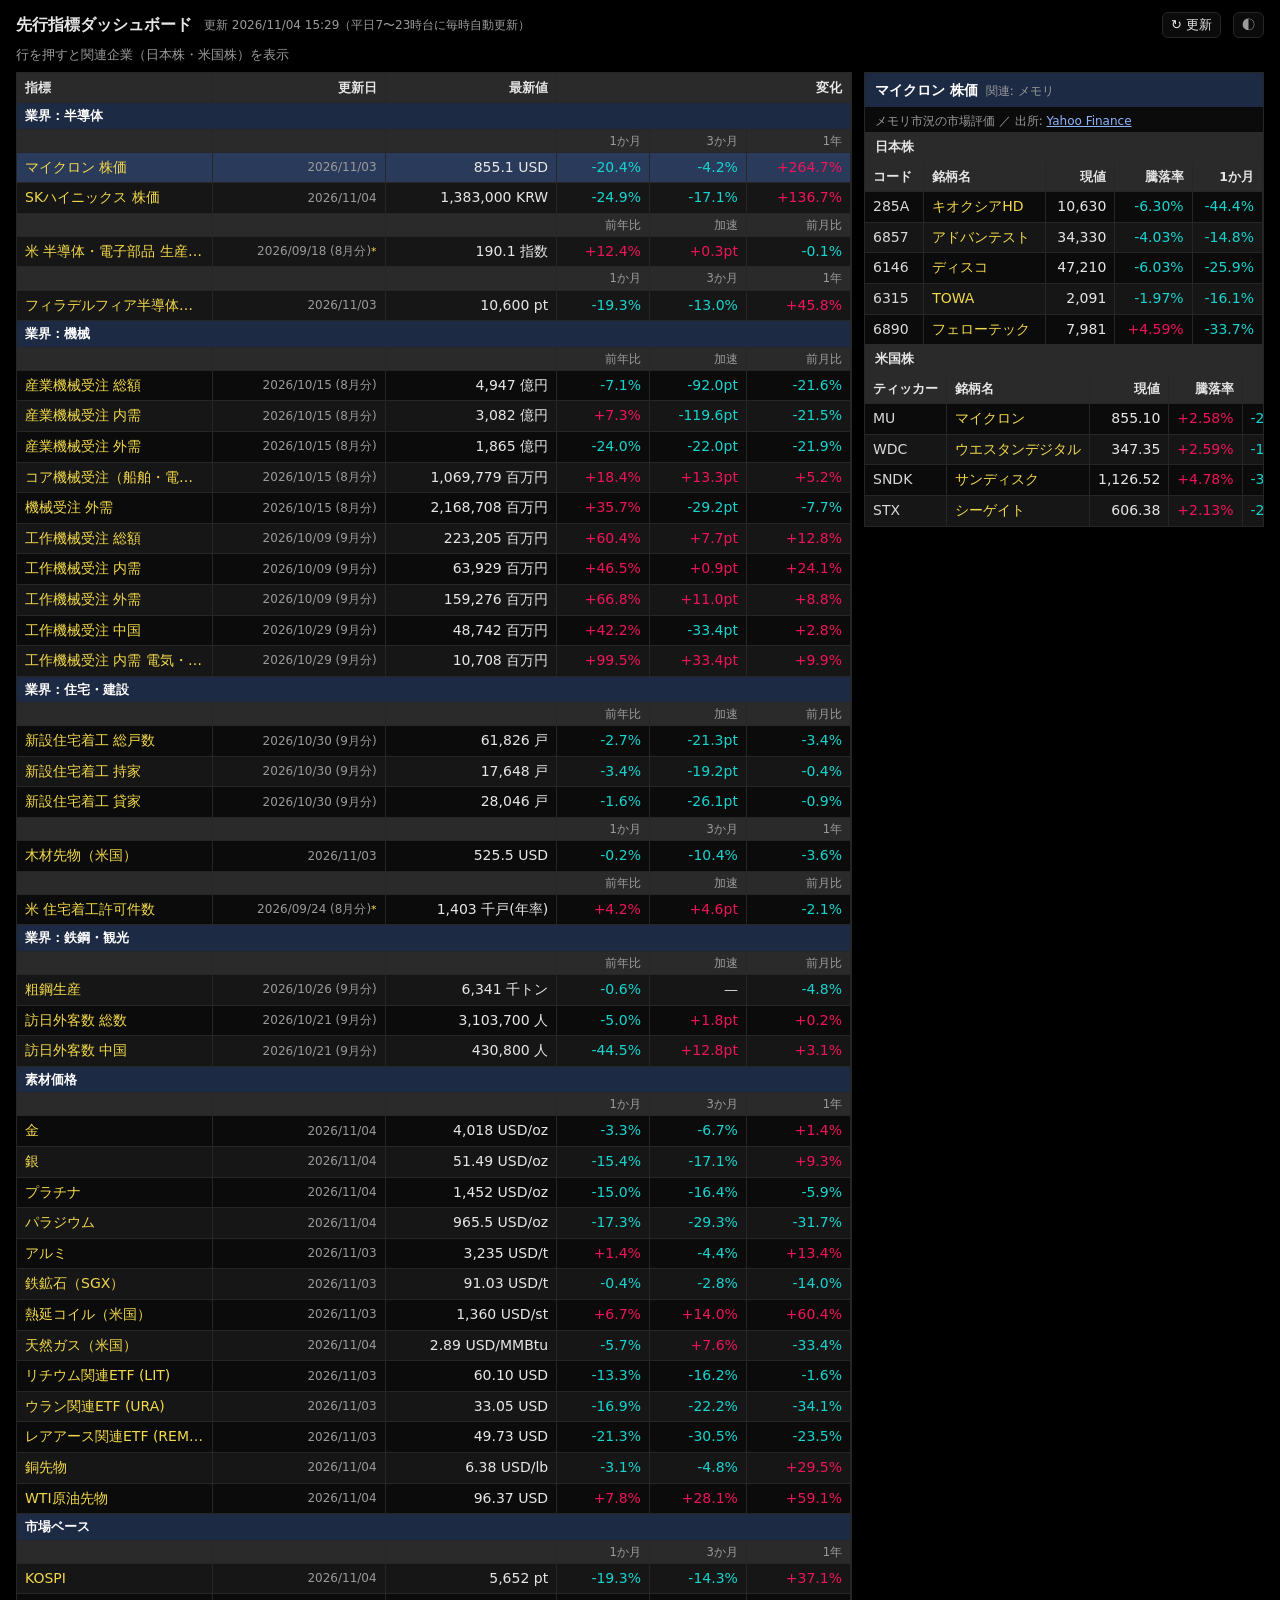
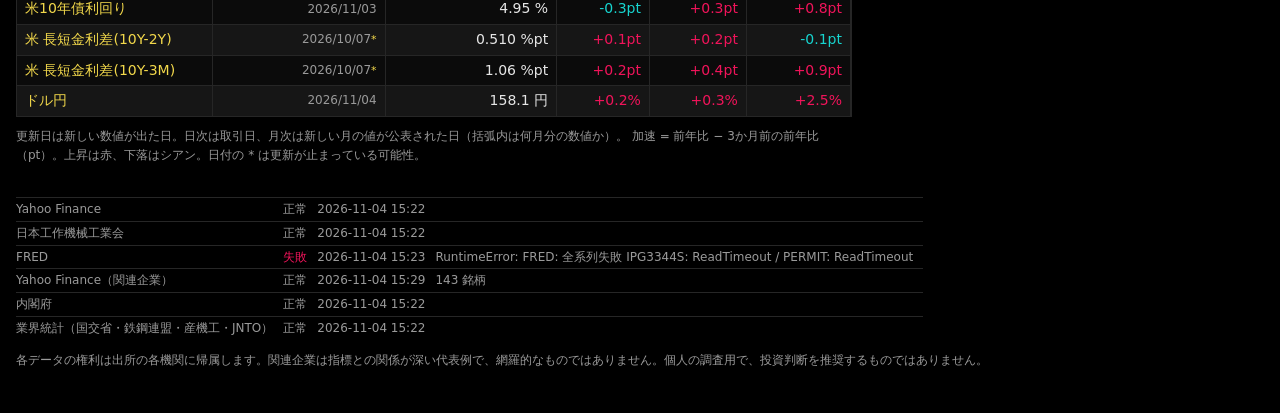
==== commit 1dffae48: "update 2026-11-04" ====
--- a/docs/index.html
+++ b/docs/index.html
@@ -98,7 +98,7 @@
 <div class="wrap">
   <div class="top">
     <h1>先行指標ダッシュボード</h1>
-    <span class="meta">更新 2026/11/04 11:28（平日7〜23時台に毎時自動更新）</span>
+    <span class="meta">更新 2026/11/04 15:29（平日7〜23時台に毎時自動更新）</span>
     <span class="spacer"></span>
     <button class="theme-btn refresh-btn" id="refreshBtn" type="button" title="最新版を読み込み直す（データは平日7〜23時台に毎時自動更新）">↻ 更新</button>
     <button class="theme-btn" id="themeBtn" type="button" aria-label="表示テーマ切替">◐</button>
@@ -130,8 +130,8 @@
             <tr class="s" data-rel="memory" data-name="SKハイニックス 株価" data-lead="HBM・DRAM市況の市場評価" data-src="Yahoo Finance" data-url="https://finance.yahoo.com/quote/000660.KS" tabindex="0">
               <td class="l name">SKハイニックス 株価</td>
               <td class="date">2026/11/04</td>
-              <td>1,357,000<span class="unit"> KRW</span></td>
-              <td class="down">-26.3%</td><td class="down">-18.6%</td><td class="up">+132.3%</td>
+              <td>1,383,000<span class="unit"> KRW</span></td>
+              <td class="down">-24.9%</td><td class="down">-17.1%</td><td class="up">+136.7%</td>
             </tr>
             
             
@@ -274,8 +274,8 @@
             <tr class="s" data-rel="lumber" data-name="木材先物（米国）" data-lead="住宅需要と建材コスト" data-src="Yahoo Finance" data-url="https://finance.yahoo.com/quote/LBR%3DF" tabindex="0">
               <td class="l name">木材先物（米国）</td>
               <td class="date">2026/11/03</td>
-              <td>518.5<span class="unit"> USD</span></td>
-              <td class="down">-1.5%</td><td class="down">-11.6%</td><td class="down">-4.9%</td>
+              <td>525.5<span class="unit"> USD</span></td>
+              <td class="down">-0.2%</td><td class="down">-10.4%</td><td class="down">-3.6%</td>
             </tr>
             
             
@@ -325,41 +325,41 @@
             
             <tr class="s" data-rel="gold" data-name="金" data-lead="安全資産・インフレヘッジ → 非鉄・資源" data-src="Yahoo Finance" data-url="https://finance.yahoo.com/quote/GC%3DF" tabindex="0">
               <td class="l name">金</td>
-              <td class="date">2026/11/03</td>
-              <td>3,952<span class="unit"> USD/oz</span></td>
-              <td class="down">-5.0%</td><td class="down">-4.8%</td><td class="down">-1.5%</td>
+              <td class="date">2026/11/04</td>
+              <td>4,018<span class="unit"> USD/oz</span></td>
+              <td class="down">-3.3%</td><td class="down">-6.7%</td><td class="up">+1.4%</td>
             </tr>
             
             
             <tr class="s" data-rel="silver" data-name="銀" data-lead="貴金属＋太陽電池・電子部品の工業需要" data-src="Yahoo Finance" data-url="https://finance.yahoo.com/quote/SI%3DF" tabindex="0">
               <td class="l name">銀</td>
-              <td class="date">2026/11/03</td>
-              <td>49.63<span class="unit"> USD/oz</span></td>
-              <td class="down">-17.3%</td><td class="down">-17.4%</td><td class="up">+3.6%</td>
+              <td class="date">2026/11/04</td>
+              <td>51.49<span class="unit"> USD/oz</span></td>
+              <td class="down">-15.4%</td><td class="down">-17.1%</td><td class="up">+9.3%</td>
             </tr>
             
             
             <tr class="s" data-rel="pgm" data-name="プラチナ" data-lead="自動車触媒・水素" data-src="Yahoo Finance" data-url="https://finance.yahoo.com/quote/PL%3DF" tabindex="0">
               <td class="l name">プラチナ</td>
-              <td class="date">2026/11/03</td>
-              <td>1,418<span class="unit"> USD/oz</span></td>
-              <td class="down">-15.8%</td><td class="down">-18.9%</td><td class="down">-9.9%</td>
+              <td class="date">2026/11/04</td>
+              <td>1,452<span class="unit"> USD/oz</span></td>
+              <td class="down">-15.0%</td><td class="down">-16.4%</td><td class="down">-5.9%</td>
             </tr>
             
             
             <tr class="s" data-rel="pgm" data-name="パラジウム" data-lead="ガソリン車触媒" data-src="Yahoo Finance" data-url="https://finance.yahoo.com/quote/PA%3DF" tabindex="0">
               <td class="l name">パラジウム</td>
-              <td class="date">2026/11/03</td>
-              <td>932.5<span class="unit"> USD/oz</span></td>
-              <td class="down">-19.7%</td><td class="down">-31.2%</td><td class="down">-35.6%</td>
+              <td class="date">2026/11/04</td>
+              <td>965.5<span class="unit"> USD/oz</span></td>
+              <td class="down">-17.3%</td><td class="down">-29.3%</td><td class="down">-31.7%</td>
             </tr>
             
             
             <tr class="s" data-rel="aluminum" data-name="アルミ" data-lead="軽量化素材" data-src="Yahoo Finance" data-url="https://finance.yahoo.com/quote/ALI%3DF" tabindex="0">
               <td class="l name">アルミ</td>
               <td class="date">2026/11/03</td>
-              <td>3,177<span class="unit"> USD/t</span></td>
-              <td class="down">-0.5%</td><td class="down">-6.1%</td><td class="up">+11.4%</td>
+              <td>3,235<span class="unit"> USD/t</span></td>
+              <td class="up">+1.4%</td><td class="down">-4.4%</td><td class="up">+13.4%</td>
             </tr>
             
             
@@ -374,16 +374,16 @@
             <tr class="s" data-rel="steel" data-name="熱延コイル（米国）" data-lead="鋼材市況" data-src="Yahoo Finance" data-url="https://finance.yahoo.com/quote/HRC%3DF" tabindex="0">
               <td class="l name">熱延コイル（米国）</td>
               <td class="date">2026/11/03</td>
-              <td>1,409<span class="unit"> USD/st</span></td>
-              <td class="up">+10.5%</td><td class="up">+18.1%</td><td class="up">+66.2%</td>
+              <td>1,360<span class="unit"> USD/st</span></td>
+              <td class="up">+6.7%</td><td class="up">+14.0%</td><td class="up">+60.4%</td>
             </tr>
             
             
             <tr class="s" data-rel="natgas" data-name="天然ガス（米国）" data-lead="エネルギー・化学原料" data-src="Yahoo Finance" data-url="https://finance.yahoo.com/quote/NG%3DF" tabindex="0">
               <td class="l name">天然ガス（米国）</td>
-              <td class="date">2026/11/03</td>
-              <td>2.85<span class="unit"> USD/MMBtu</span></td>
-              <td class="down">-6.3%</td><td class="up">+6.1%</td><td class="down">-33.3%</td>
+              <td class="date">2026/11/04</td>
+              <td>2.89<span class="unit"> USD/MMBtu</span></td>
+              <td class="down">-5.7%</td><td class="up">+7.6%</td><td class="down">-33.4%</td>
             </tr>
             
             
@@ -413,17 +413,17 @@
             
             <tr class="s" data-rel="copper" data-name="銅先物" data-lead="「ドクター・カッパー」世界景気の体温計" data-src="Yahoo Finance" data-url="https://finance.yahoo.com/quote/HG%3DF" tabindex="0">
               <td class="l name">銅先物</td>
-              <td class="date">2026/11/03</td>
-              <td>6.34<span class="unit"> USD/lb</span></td>
-              <td class="down">-2.4%</td><td class="down">-4.3%</td><td class="up">+25.5%</td>
+              <td class="date">2026/11/04</td>
+              <td>6.38<span class="unit"> USD/lb</span></td>
+              <td class="down">-3.1%</td><td class="down">-4.8%</td><td class="up">+29.5%</td>
             </tr>
             
             
             <tr class="s" data-rel="oil" data-name="WTI原油先物" data-lead="需要の強さとコスト両面" data-src="Yahoo Finance" data-url="https://finance.yahoo.com/quote/CL%3DF" tabindex="0">
               <td class="l name">WTI原油先物</td>
-              <td class="date">2026/11/03</td>
-              <td>95.39<span class="unit"> USD</span></td>
-              <td class="up">+4.7%</td><td class="up">+25.9%</td><td class="up">+56.2%</td>
+              <td class="date">2026/11/04</td>
+              <td>96.37<span class="unit"> USD</span></td>
+              <td class="up">+7.8%</td><td class="up">+28.1%</td><td class="up">+59.1%</td>
             </tr>
             
           
@@ -435,8 +435,8 @@
             <tr class="s" data-rel="memory" data-name="KOSPI" data-lead="輸出・半導体依存度が高く世界景気に先行しやすい" data-src="Yahoo Finance" data-url="https://finance.yahoo.com/quote/%5EKS11" tabindex="0">
               <td class="l name">KOSPI</td>
               <td class="date">2026/11/04</td>
-              <td>5,559<span class="unit"> pt</span></td>
-              <td class="down">-20.6%</td><td class="down">-15.7%</td><td class="up">+34.9%</td>
+              <td>5,652<span class="unit"> pt</span></td>
+              <td class="down">-19.3%</td><td class="down">-14.3%</td><td class="up">+37.1%</td>
             </tr>
             
             
@@ -467,8 +467,8 @@
             <tr class="s" data-rel="fx" data-name="ドル円" data-lead="円安は輸出株の採算改善" data-src="Yahoo Finance" data-url="https://finance.yahoo.com/quote/JPY%3DX" tabindex="0">
               <td class="l name">ドル円</td>
               <td class="date">2026/11/04</td>
-              <td>157.7<span class="unit"> 円</span></td>
-              <td class="down">-0.0%</td><td class="up">+0.0%</td><td class="up">+2.3%</td>
+              <td>158.1<span class="unit"> 円</span></td>
+              <td class="up">+0.2%</td><td class="up">+0.3%</td><td class="up">+2.5%</td>
             </tr>
             
           
@@ -490,24 +490,24 @@
     <table>
       <tbody>
       
-      <tr><td>Yahoo Finance</td><td class="ok">正常</td><td>2026-11-04 11:22</td><td></td></tr>
-      
-      <tr><td>日本工作機械工業会</td><td class="ok">正常</td><td>2026-11-04 11:22</td><td></td></tr>
-      
-      <tr><td>FRED</td><td class="ng">失敗</td><td>2026-11-04 11:22</td><td>RuntimeError: FRED: 全系列失敗 IPG3344S: ReadTimeout / PERMIT: ReadTimeout</td></tr>
-      
-      <tr><td>Yahoo Finance（関連企業）</td><td class="ok">正常</td><td>2026-11-04 11:28</td><td>143 銘柄</td></tr>
-      
-      <tr><td>内閣府</td><td class="ok">正常</td><td>2026-11-04 11:22</td><td></td></tr>
-      
-      <tr><td>業界統計（国交省・鉄鋼連盟・産機工・JNTO）</td><td class="ok">正常</td><td>2026-11-04 11:22</td><td></td></tr>
+      <tr><td>Yahoo Finance</td><td class="ok">正常</td><td>2026-11-04 15:22</td><td></td></tr>
+      
+      <tr><td>日本工作機械工業会</td><td class="ok">正常</td><td>2026-11-04 15:22</td><td></td></tr>
+      
+      <tr><td>FRED</td><td class="ng">失敗</td><td>2026-11-04 15:23</td><td>RuntimeError: FRED: 全系列失敗 IPG3344S: ReadTimeout / PERMIT: ReadTimeout</td></tr>
+      
+      <tr><td>Yahoo Finance（関連企業）</td><td class="ok">正常</td><td>2026-11-04 15:29</td><td>143 銘柄</td></tr>
+      
+      <tr><td>内閣府</td><td class="ok">正常</td><td>2026-11-04 15:22</td><td></td></tr>
+      
+      <tr><td>業界統計（国交省・鉄鋼連盟・産機工・JNTO）</td><td class="ok">正常</td><td>2026-11-04 15:22</td><td></td></tr>
       
       </tbody>
     </table>
     <p>各データの権利は出所の各機関に帰属します。関連企業は指標との関係が深い代表例で、網羅的なものではありません。個人の調査用で、投資判断を推奨するものではありません。</p>
   </footer>
 </div>
-<script id="baskets" type="application/json">{"aluminum": {"jp": [{"chg": "-3.13%", "chg_cls": "down", "code": "5741", "m1": "-13.5%", "m1_cls": "down", "name": "UACJ", "price": "1,857", "url": "https://kabutan.jp/stock/?code=5741"}, {"chg": "-2.95%", "chg_cls": "down", "code": "5703", "m1": "-10.5%", "m1_cls": "down", "name": "\u65e5\u672c\u8efd\u91d1\u5c5eHD", "price": "2,535", "url": "https://kabutan.jp/stock/?code=5703"}], "name": "\u30a2\u30eb\u30df", "us": [{"chg": "-1.03%", "chg_cls": "down", "code": "AA", "m1": "-5.6%", "m1_cls": "down", "name": "\u30a2\u30eb\u30b3\u30a2", "price": "39.49", "url": "https://finance.yahoo.com/quote/AA"}, {"chg": "-0.60%", "chg_cls": "down", "code": "CENX", "m1": "-6.4%", "m1_cls": "down", "name": "\u30bb\u30f3\u30c1\u30e5\u30ea\u30fc\u30fb\u30a2\u30eb\u30df\u30cb\u30a6\u30e0", "price": "33.33", "url": "https://finance.yahoo.com/quote/CENX"}]}, "copper": {"jp": [{"chg": "-5.72%", "chg_cls": "down", "code": "5713", "m1": "-21.9%", "m1_cls": "down", "name": "\u4f4f\u53cb\u91d1\u5c5e\u9271\u5c71", "price": "7,552", "url": "https://kabutan.jp/stock/?code=5713"}, {"chg": "-4.77%", "chg_cls": "down", "code": "5711", "m1": "-19.5%", "m1_cls": "down", "name": "\u4e09\u83f1\u30de\u30c6\u30ea\u30a2\u30eb", "price": "4,050", "url": "https://kabutan.jp/stock/?code=5711"}, {"chg": "-8.27%", "chg_cls": "down", "code": "5706", "m1": "-30.7%", "m1_cls": "down", "name": "\u4e09\u4e95\u91d1\u5c5e", "price": "1,834", "url": "https://kabutan.jp/stock/?code=5706"}, {"chg": "-7.79%", "chg_cls": "down", "code": "5016", "m1": "-27.3%", "m1_cls": "down", "name": "JX\u91d1\u5c5e", "price": "2,698", "url": "https://kabutan.jp/stock/?code=5016"}, {"chg": "-8.55%", "chg_cls": "down", "code": "5801", "m1": "-42.5%", "m1_cls": "down", "name": "\u53e4\u6cb3\u96fb\u6c17\u5de5\u696d", "price": "2,520", "url": "https://kabutan.jp/stock/?code=5801"}, {"chg": "-7.37%", "chg_cls": "down", "code": "5802", "m1": "-37.5%", "m1_cls": "down", "name": "\u4f4f\u53cb\u96fb\u6c17\u5de5\u696d", "price": "1,540", "url": "https://kabutan.jp/stock/?code=5802"}], "name": "\u9285", "us": [{"chg": "-1.91%", "chg_cls": "down", "code": "FCX", "m1": "-14.1%", "m1_cls": "down", "name": "\u30d5\u30ea\u30fc\u30dd\u30fc\u30c8", "price": "61.77", "url": "https://finance.yahoo.com/quote/FCX"}, {"chg": "-0.68%", "chg_cls": "down", "code": "SCCO", "m1": "-13.3%", "m1_cls": "down", "name": "\u30b5\u30b6\u30f3\u30fb\u30b3\u30c3\u30d1\u30fc", "price": "174.98", "url": "https://finance.yahoo.com/quote/SCCO"}]}, "fa": {"jp": [{"chg": "-2.23%", "chg_cls": "down", "code": "6954", "m1": "-10.7%", "m1_cls": "down", "name": "\u30d5\u30a1\u30ca\u30c3\u30af", "price": "5,522", "url": "https://kabutan.jp/stock/?code=6954"}, {"chg": "-3.99%", "chg_cls": "down", "code": "6273", "m1": "-19.9%", "m1_cls": "down", "name": "SMC", "price": "60,210", "url": "https://kabutan.jp/stock/?code=6273"}, {"chg": "-4.21%", "chg_cls": "down", "code": "6506", "m1": "-23.9%", "m1_cls": "down", "name": "\u5b89\u5ddd\u96fb\u6a5f", "price": "3,752", "url": "https://kabutan.jp/stock/?code=6506"}, {"chg": "-0.05%", "chg_cls": "down", "code": "6861", "m1": "-8.4%", "m1_cls": "down", "name": "\u30ad\u30fc\u30a8\u30f3\u30b9", "price": "74,850", "url": "https://kabutan.jp/stock/?code=6861"}, {"chg": "-3.95%", "chg_cls": "down", "code": "6383", "m1": "-14.7%", "m1_cls": "down", "name": "\u30c0\u30a4\u30d5\u30af", "price": "5,008", "url": "https://kabutan.jp/stock/?code=6383"}, {"chg": "-5.67%", "chg_cls": "down", "code": "6407", "m1": "-27.1%", "m1_cls": "down", "name": "CKD", "price": "4,405", "url": "https://kabutan.jp/stock/?code=6407"}, {"chg": "-4.85%", "chg_cls": "down", "code": "6481", "m1": "-19.5%", "m1_cls": "down", "name": "THK", "price": "5,439", "url": "https://kabutan.jp/stock/?code=6481"}], "name": "FA\u30fb\u8a2d\u5099\u6295\u8cc7", "us": [{"chg": "+1.41%", "chg_cls": "up", "code": "ROK", "m1": "-1.8%", "m1_cls": "down", "name": "\u30ed\u30c3\u30af\u30a6\u30a7\u30eb\u30fb\u30aa\u30fc\u30c8\u30e1\u30fc\u30b7\u30e7\u30f3", "price": "446.38", "url": "https://finance.yahoo.com/quote/ROK"}, {"chg": "+0.26%", "chg_cls": "up", "code": "EMR", "m1": "+3.0%", "m1_cls": "up", "name": "\u30a8\u30de\u30bd\u30f3", "price": "166.39", "url": "https://finance.yahoo.com/quote/EMR"}, {"chg": "+1.80%", "chg_cls": "up", "code": "PH", "m1": "-2.8%", "m1_cls": "down", "name": "\u30d1\u30fc\u30ab\u30fc\u30fb\u30cf\u30cd\u30d5\u30a3\u30f3", "price": "944.99", "url": "https://finance.yahoo.com/quote/PH"}, {"chg": "+7.00%", "chg_cls": "up", "code": "ETN", "m1": "-10.2%", "m1_cls": "down", "name": "\u30a4\u30fc\u30c8\u30f3", "price": "391.70", "url": "https://finance.yahoo.com/quote/ETN"}]}, "fx": {"jp": [{"chg": "-1.95%", "chg_cls": "down", "code": "7203", "m1": "+3.4%", "m1_cls": "up", "name": "\u30c8\u30e8\u30bf\u81ea\u52d5\u8eca", "price": "2,992", "url": "https://kabutan.jp/stock/?code=7203"}, {"chg": "-1.50%", "chg_cls": "down", "code": "7267", "m1": "+5.7%", "m1_cls": "up", "name": "\u30db\u30f3\u30c0", "price": "1,772", "url": "https://kabutan.jp/stock/?code=7267"}, {"chg": "+0.03%", "chg_cls": "up", "code": "6758", "m1": "+6.6%", "m1_cls": "up", "name": "\u30bd\u30cb\u30fcG", "price": "3,967", "url": "https://kabutan.jp/stock/?code=6758"}, {"chg": "-2.66%", "chg_cls": "down", "code": "6501", "m1": "-14.3%", "m1_cls": "down", "name": "\u65e5\u7acb\u88fd\u4f5c\u6240", "price": "4,838", "url": "https://kabutan.jp/stock/?code=6501"}], "name": "\u70ba\u66ff\uff08\u8f38\u51fa\u682a\uff09", "us": []}, "gold": {"jp": [{"chg": "-5.72%", "chg_cls": "down", "code": "5713", "m1": "-21.9%", "m1_cls": "down", "name": "\u4f4f\u53cb\u91d1\u5c5e\u9271\u5c71", "price": "7,552", "url": "https://kabutan.jp/stock/?code=5713"}, {"chg": "-4.77%", "chg_cls": "down", "code": "5711", "m1": "-19.5%", "m1_cls": "down", "name": "\u4e09\u83f1\u30de\u30c6\u30ea\u30a2\u30eb", "price": "4,050", "url": "https://kabutan.jp/stock/?code=5711"}, {"chg": "-7.79%", "chg_cls": "down", "code": "5016", "m1": "-27.3%", "m1_cls": "down", "name": "JX\u91d1\u5c5e", "price": "2,698", "url": "https://kabutan.jp/stock/?code=5016"}], "name": "\u91d1", "us": [{"chg": "-1.49%", "chg_cls": "down", "code": "NEM", "m1": "-7.0%", "m1_cls": "down", "name": "\u30cb\u30e5\u30fc\u30e2\u30f3\u30c8", "price": "107.47", "url": "https://finance.yahoo.com/quote/NEM"}, {"chg": "-1.84%", "chg_cls": "down", "code": "AEM", "m1": "-8.9%", "m1_cls": "down", "name": "\u30a2\u30b0\u30cb\u30b3\u30fb\u30a4\u30fc\u30b0\u30eb", "price": "167.28", "url": "https://finance.yahoo.com/quote/AEM"}, {"chg": "-1.45%", "chg_cls": "down", "code": "WPM", "m1": "-13.8%", "m1_cls": "down", "name": "\u30a6\u30a3\u30fc\u30c8\u30f3\u30fb\u30d7\u30ec\u30b7\u30e3\u30b9", "price": "117.42", "url": "https://finance.yahoo.com/quote/WPM"}]}, "housing": {"jp": [{"chg": "+0.37%", "chg_cls": "up", "code": "1928", "m1": "+5.5%", "m1_cls": "up", "name": "\u7a4d\u6c34\u30cf\u30a6\u30b9", "price": "3,495", "url": "https://kabutan.jp/stock/?code=1928"}, {"chg": "+0.00%", "chg_cls": "flat", "code": "1925", "m1": "+6.8%", "m1_cls": "up", "name": "\u5927\u548c\u30cf\u30a6\u30b9\u5de5\u696d", "price": "2,300", "url": "https://kabutan.jp/stock/?code=1925"}, {"chg": "-0.16%", "chg_cls": "down", "code": "1911", "m1": "+6.2%", "m1_cls": "up", "name": "\u4f4f\u53cb\u6797\u696d", "price": "1,250", "url": "https://kabutan.jp/stock/?code=1911"}, {"chg": "+0.24%", "chg_cls": "up", "code": "3291", "m1": "+0.3%", "m1_cls": "up", "name": "\u98ef\u7530\u30b0\u30eb\u30fc\u30d7HD", "price": "2,114", "url": "https://kabutan.jp/stock/?code=3291"}, {"chg": "+1.54%", "chg_cls": "up", "code": "1878", "m1": "+11.0%", "m1_cls": "up", "name": "\u5927\u6771\u5efa\u8a17", "price": "3,439", "url": "https://kabutan.jp/stock/?code=1878"}, {"chg": "+0.36%", "chg_cls": "up", "code": "5938", "m1": "+1.5%", "m1_cls": "up", "name": "LIXIL", "price": "1,688", "url": "https://kabutan.jp/stock/?code=5938"}, {"chg": "-3.75%", "chg_cls": "down", "code": "5332", "m1": "-9.9%", "m1_cls": "down", "name": "TOTO", "price": "5,618", "url": "https://kabutan.jp/stock/?code=5332"}], "name": "\u4f4f\u5b85", "us": [{"chg": "-5.03%", "chg_cls": "down", "code": "DHI", "m1": "+7.6%", "m1_cls": "up", "name": "D.R.\u30db\u30fc\u30c8\u30f3", "price": "145.23", "url": "https://finance.yahoo.com/quote/DHI"}, {"chg": "-5.42%", "chg_cls": "down", "code": "LEN", "m1": "+8.6%", "m1_cls": "up", "name": "\u30ec\u30ca\u30fc", "price": "86.09", "url": "https://finance.yahoo.com/quote/LEN"}, {"chg": "-3.36%", "chg_cls": "down", "code": "PHM", "m1": "+9.6%", "m1_cls": "up", "name": "\u30d1\u30eb\u30c8\u30b0\u30eb\u30fc\u30d7", "price": "126.88", "url": "https://finance.yahoo.com/quote/PHM"}, {"chg": "-2.20%", "chg_cls": "down", "code": "HD", "m1": "+18.0%", "m1_cls": "up", "name": "\u30db\u30fc\u30e0\u30fb\u30c7\u30dd", "price": "333.66", "url": "https://finance.yahoo.com/quote/HD"}]}, "inbound": {"jp": [{"chg": "-2.83%", "chg_cls": "down", "code": "3099", "m1": "+7.4%", "m1_cls": "up", "name": "\u4e09\u8d8a\u4f0a\u52e2\u4e39HD", "price": "1,783", "url": "https://kabutan.jp/stock/?code=3099"}, {"chg": "-1.79%", "chg_cls": "down", "code": "8233", "m1": "+4.2%", "m1_cls": "up", "name": "\u9ad8\u5cf6\u5c4b", "price": "2,190", "url": "https://kabutan.jp/stock/?code=8233"}, {"chg": "-2.39%", "chg_cls": "down", "code": "4911", "m1": "+13.7%", "m1_cls": "up", "name": "\u8cc7\u751f\u5802", "price": "3,723", "url": "https://kabutan.jp/stock/?code=4911"}, {"chg": "+3.73%", "chg_cls": "up", "code": "9201", "m1": "+4.5%", "m1_cls": "up", "name": "\u65e5\u672c\u822a\u7a7a", "price": "3,146", "url": "https://kabutan.jp/stock/?code=9201"}, {"chg": "+1.63%", "chg_cls": "up", "code": "9202", "m1": "+6.6%", "m1_cls": "up", "name": "ANA HD", "price": "3,125", "url": "https://kabutan.jp/stock/?code=9202"}, {"chg": "+1.08%", "chg_cls": "up", "code": "9020", "m1": "+13.2%", "m1_cls": "up", "name": "JR\u6771\u65e5\u672c", "price": "3,734", "url": "https://kabutan.jp/stock/?code=9020"}, {"chg": "+0.39%", "chg_cls": "up", "code": "9603", "m1": "-2.2%", "m1_cls": "down", "name": "\u30a8\u30a4\u30c1\u30fb\u30a2\u30a4\u30fb\u30a8\u30b9", "price": "1,028", "url": "https://kabutan.jp/stock/?code=9603"}], "name": "\u30a4\u30f3\u30d0\u30a6\u30f3\u30c9", "us": []}, "inbound_china": {"jp": [{"chg": "-2.39%", "chg_cls": "down", "code": "4911", "m1": "+13.7%", "m1_cls": "up", "name": "\u8cc7\u751f\u5802", "price": "3,723", "url": "https://kabutan.jp/stock/?code=4911"}, {"chg": "-1.77%", "chg_cls": "down", "code": "4922", "m1": "+9.9%", "m1_cls": "up", "name": "\u30b3\u30fc\u30bb\u30fc", "price": "5,893", "url": "https://kabutan.jp/stock/?code=4922"}, {"chg": "-2.83%", "chg_cls": "down", "code": "3099", "m1": "+7.4%", "m1_cls": "up", "name": "\u4e09\u8d8a\u4f0a\u52e2\u4e39HD", "price": "1,783", "url": "https://kabutan.jp/stock/?code=3099"}, {"chg": "-1.79%", "chg_cls": "down", "code": "8233", "m1": "+4.2%", "m1_cls": "up", "name": "\u9ad8\u5cf6\u5c4b", "price": "2,190", "url": "https://kabutan.jp/stock/?code=8233"}, {"chg": "+0.99%", "chg_cls": "up", "code": "3088", "m1": "+9.0%", "m1_cls": "up", "name": "\u30de\u30c4\u30ad\u30e8\u30b3\u30b3\u30ab\u30e9", "price": "2,650", "url": "https://kabutan.jp/stock/?code=3088"}], "name": "\u4e2d\u56fd\u4eba\u5ba2", "us": []}, "iron_ore": {"jp": [{"chg": "-3.73%", "chg_cls": "down", "code": "8058", "m1": "-2.4%", "m1_cls": "down", "name": "\u4e09\u83f1\u5546\u4e8b", "price": "4,594", "url": "https://kabutan.jp/stock/?code=8058"}, {"chg": "-2.40%", "chg_cls": "down", "code": "8031", "m1": "-2.6%", "m1_cls": "down", "name": "\u4e09\u4e95\u7269\u7523", "price": "4,799", "url": "https://kabutan.jp/stock/?code=8031"}, {"chg": "-1.32%", "chg_cls": "down", "code": "5401", "m1": "+1.5%", "m1_cls": "up", "name": "\u65e5\u672c\u88fd\u9244", "price": "649", "url": "https://kabutan.jp/stock/?code=5401"}], "name": "\u9244\u9271\u77f3", "us": [{"chg": "-1.34%", "chg_cls": "down", "code": "RIO", "m1": "-13.4%", "m1_cls": "down", "name": "\u30ea\u30aa\u30fb\u30c6\u30a3\u30f3\u30c8", "price": "81.62", "url": "https://finance.yahoo.com/quote/RIO"}, {"chg": "-2.42%", "chg_cls": "down", "code": "BHP", "m1": "-9.2%", "m1_cls": "down", "name": "BHP", "price": "78.13", "url": "https://finance.yahoo.com/quote/BHP"}, {"chg": "-3.17%", "chg_cls": "down", "code": "VALE", "m1": "-20.2%", "m1_cls": "down", "name": "\u30f4\u30a1\u30fc\u30ec", "price": "10.98", "url": "https://finance.yahoo.com/quote/VALE"}]}, "lithium": {"jp": [{"chg": "-6.44%", "chg_cls": "down", "code": "6752", "m1": "-25.7%", "m1_cls": "down", "name": "\u30d1\u30ca\u30bd\u30cb\u30c3\u30afHD", "price": "3,499", "url": "https://kabutan.jp/stock/?code=6752"}, {"chg": "-4.64%", "chg_cls": "down", "code": "6674", "m1": "-22.7%", "m1_cls": "down", "name": "\u30b8\u30fc\u30a8\u30b9\u30fb\u30e6\u30a2\u30b5", "price": "4,421", "url": "https://kabutan.jp/stock/?code=6674"}, {"chg": "-5.29%", "chg_cls": "down", "code": "4100", "m1": "-14.5%", "m1_cls": "down", "name": "\u6238\u7530\u5de5\u696d", "price": "1,664", "url": "https://kabutan.jp/stock/?code=4100"}], "name": "\u30ea\u30c1\u30a6\u30e0\u30fb\u96fb\u6c60", "us": [{"chg": "-0.41%", "chg_cls": "down", "code": "ALB", "m1": "-13.8%", "m1_cls": "down", "name": "\u30a2\u30eb\u30d9\u30de\u30fc\u30eb", "price": "90.19", "url": "https://finance.yahoo.com/quote/ALB"}, {"chg": "-1.76%", "chg_cls": "down", "code": "SQM", "m1": "-16.8%", "m1_cls": "down", "name": "SQM", "price": "53.71", "url": "https://finance.yahoo.com/quote/SQM"}]}, "lumber": {"jp": [{"chg": "-0.16%", "chg_cls": "down", "code": "1911", "m1": "+6.2%", "m1_cls": "up", "name": "\u4f4f\u53cb\u6797\u696d", "price": "1,250", "url": "https://kabutan.jp/stock/?code=1911"}, {"chg": "+0.37%", "chg_cls": "up", "code": "1928", "m1": "+5.5%", "m1_cls": "up", "name": "\u7a4d\u6c34\u30cf\u30a6\u30b9", "price": "3,495", "url": "https://kabutan.jp/stock/?code=1928"}, {"chg": "+0.00%", "chg_cls": "flat", "code": "1925", "m1": "+6.8%", "m1_cls": "up", "name": "\u5927\u548c\u30cf\u30a6\u30b9\u5de5\u696d", "price": "2,300", "url": "https://kabutan.jp/stock/?code=1925"}], "name": "\u6728\u6750", "us": [{"chg": "-3.29%", "chg_cls": "down", "code": "WY", "m1": "+11.5%", "m1_cls": "up", "name": "\u30a6\u30a7\u30a2\u30fc\u30cf\u30a6\u30b6\u30fc", "price": "20.59", "url": "https://finance.yahoo.com/quote/WY"}, {"chg": "-2.37%", "chg_cls": "down", "code": "LPX", "m1": "+13.3%", "m1_cls": "up", "name": "\u30eb\u30a4\u30b8\u30a2\u30ca\u30fb\u30d1\u30b7\u30d5\u30a3\u30c3\u30af", "price": "73.79", "url": "https://finance.yahoo.com/quote/LPX"}, {"chg": "-2.73%", "chg_cls": "down", "code": "RYN", "m1": "+8.6%", "m1_cls": "up", "name": "\u30ec\u30a4\u30e8\u30cb\u30a2", "price": "19.62", "url": "https://finance.yahoo.com/quote/RYN"}]}, "machine_tools": {"jp": [{"chg": "-3.18%", "chg_cls": "down", "code": "6141", "m1": "-8.3%", "m1_cls": "down", "name": "DMG\u68ee\u7cbe\u6a5f", "price": "2,648", "url": "https://kabutan.jp/stock/?code=6141"}, {"chg": "-4.02%", "chg_cls": "down", "code": "6103", "m1": "-11.1%", "m1_cls": "down", "name": "\u30aa\u30fc\u30af\u30de", "price": "4,415", "url": "https://kabutan.jp/stock/?code=6103"}, {"chg": "-2.33%", "chg_cls": "down", "code": "6135", "m1": "-12.3%", "m1_cls": "down", "name": "\u7267\u91ce\u30d5\u30e9\u30a4\u30b9\u88fd\u4f5c\u6240", "price": "2,849", "url": "https://kabutan.jp/stock/?code=6135"}, {"chg": "-2.23%", "chg_cls": "down", "code": "6954", "m1": "-10.7%", "m1_cls": "down", "name": "\u30d5\u30a1\u30ca\u30c3\u30af", "price": "5,522", "url": "https://kabutan.jp/stock/?code=6954"}, {"chg": "-4.85%", "chg_cls": "down", "code": "6481", "m1": "-19.5%", "m1_cls": "down", "name": "THK", "price": "5,439", "url": "https://kabutan.jp/stock/?code=6481"}], "name": "\u5de5\u4f5c\u6a5f\u68b0", "us": [{"chg": "-0.62%", "chg_cls": "down", "code": "KMT", "m1": "-6.3%", "m1_cls": "down", "name": "\u30b1\u30ca\u30e1\u30bf\u30eb", "price": "30.53", "url": "https://finance.yahoo.com/quote/KMT"}, {"chg": "+1.41%", "chg_cls": "up", "code": "ROK", "m1": "-1.8%", "m1_cls": "down", "name": "\u30ed\u30c3\u30af\u30a6\u30a7\u30eb\u30fb\u30aa\u30fc\u30c8\u30e1\u30fc\u30b7\u30e7\u30f3", "price": "446.38", "url": "https://finance.yahoo.com/quote/ROK"}]}, "memory": {"jp": [{"chg": "-9.12%", "chg_cls": "down", "code": "285A", "m1": "-46.1%", "m1_cls": "down", "name": "\u30ad\u30aa\u30af\u30b7\u30a2HD", "price": "10,310", "url": "https://kabutan.jp/stock/?code=285A"}, {"chg": "-6.85%", "chg_cls": "down", "code": "6857", "m1": "-17.3%", "m1_cls": "down", "name": "\u30a2\u30c9\u30d0\u30f3\u30c6\u30b9\u30c8", "price": "33,320", "url": "https://kabutan.jp/stock/?code=6857"}, {"chg": "-8.16%", "chg_cls": "down", "code": "6146", "m1": "-27.6%", "m1_cls": "down", "name": "\u30c7\u30a3\u30b9\u30b3", "price": "46,140", "url": "https://kabutan.jp/stock/?code=6146"}, {"chg": "-6.61%", "chg_cls": "down", "code": "6315", "m1": "-20.0%", "m1_cls": "down", "name": "TOWA", "price": "1,992", "url": "https://kabutan.jp/stock/?code=6315"}, {"chg": "-0.28%", "chg_cls": "down", "code": "6890", "m1": "-36.8%", "m1_cls": "down", "name": "\u30d5\u30a7\u30ed\u30fc\u30c6\u30c3\u30af", "price": "7,610", "url": "https://kabutan.jp/stock/?code=6890"}], "name": "\u30e1\u30e2\u30ea", "us": [{"chg": "+2.58%", "chg_cls": "up", "code": "MU", "m1": "-20.4%", "m1_cls": "down", "name": "\u30de\u30a4\u30af\u30ed\u30f3", "price": "855.10", "url": "https://finance.yahoo.com/quote/MU"}, {"chg": "+2.59%", "chg_cls": "up", "code": "WDC", "m1": "-16.4%", "m1_cls": "down", "name": "\u30a6\u30a8\u30b9\u30bf\u30f3\u30c7\u30b8\u30bf\u30eb", "price": "347.35", "url": "https://finance.yahoo.com/quote/WDC"}, {"chg": "+4.78%", "chg_cls": "up", "code": "SNDK", "m1": "-34.5%", "m1_cls": "down", "name": "\u30b5\u30f3\u30c7\u30a3\u30b9\u30af", "price": "1,126.52", "url": "https://finance.yahoo.com/quote/SNDK"}, {"chg": "+2.13%", "chg_cls": "up", "code": "STX", "m1": "-28.6%", "m1_cls": "down", "name": "\u30b7\u30fc\u30b2\u30a4\u30c8", "price": "606.38", "url": "https://finance.yahoo.com/quote/STX"}]}, "natgas": {"jp": [{"chg": "-5.45%", "chg_cls": "down", "code": "1605", "m1": "+4.7%", "m1_cls": "up", "name": "INPEX", "price": "3,833", "url": "https://kabutan.jp/stock/?code=1605"}, {"chg": "+0.51%", "chg_cls": "up", "code": "9531", "m1": "+10.0%", "m1_cls": "up", "name": "\u6771\u4eac\u30ac\u30b9", "price": "6,682", "url": "https://kabutan.jp/stock/?code=9531"}, {"chg": "-1.13%", "chg_cls": "down", "code": "9532", "m1": "+3.8%", "m1_cls": "up", "name": "\u5927\u962a\u30ac\u30b9", "price": "5,883", "url": "https://kabutan.jp/stock/?code=9532"}], "name": "\u5929\u7136\u30ac\u30b9", "us": [{"chg": "-1.08%", "chg_cls": "down", "code": "EQT", "m1": "+8.1%", "m1_cls": "up", "name": "EQT", "price": "54.25", "url": "https://finance.yahoo.com/quote/EQT"}, {"chg": "-0.16%", "chg_cls": "down", "code": "LNG", "m1": "+15.3%", "m1_cls": "up", "name": "\u30b7\u30a7\u30cb\u30a8\u30fc\u30eb", "price": "311.17", "url": "https://finance.yahoo.com/quote/LNG"}, {"chg": "+0.49%", "chg_cls": "up", "code": "KMI", "m1": "+6.7%", "m1_cls": "up", "name": "\u30ad\u30f3\u30c0\u30fc\u30fb\u30e2\u30eb\u30ac\u30f3", "price": "32.87", "url": "https://finance.yahoo.com/quote/KMI"}]}, "oil": {"jp": [{"chg": "-5.45%", "chg_cls": "down", "code": "1605", "m1": "+4.7%", "m1_cls": "up", "name": "INPEX", "price": "3,833", "url": "https://kabutan.jp/stock/?code=1605"}, {"chg": "-5.54%", "chg_cls": "down", "code": "5020", "m1": "-2.4%", "m1_cls": "down", "name": "ENEOS HD", "price": "1,329", "url": "https://kabutan.jp/stock/?code=5020"}, {"chg": "-4.57%", "chg_cls": "down", "code": "1662", "m1": "-4.1%", "m1_cls": "down", "name": "\u77f3\u6cb9\u8cc7\u6e90\u958b\u767a", "price": "1,649", "url": "https://kabutan.jp/stock/?code=1662"}, {"chg": "-5.51%", "chg_cls": "down", "code": "5019", "m1": "-7.9%", "m1_cls": "down", "name": "\u51fa\u5149\u8208\u7523", "price": "1,406", "url": "https://kabutan.jp/stock/?code=5019"}], "name": "\u539f\u6cb9", "us": [{"chg": "-1.23%", "chg_cls": "down", "code": "XOM", "m1": "+8.2%", "m1_cls": "up", "name": "\u30a8\u30af\u30bd\u30f3\u30e2\u30fc\u30d3\u30eb", "price": "177.46", "url": "https://finance.yahoo.com/quote/XOM"}, {"chg": "-1.10%", "chg_cls": "down", "code": "CVX", "m1": "+9.0%", "m1_cls": "up", "name": "\u30b7\u30a7\u30d6\u30ed\u30f3", "price": "225.27", "url": "https://finance.yahoo.com/quote/CVX"}, {"chg": "-1.66%", "chg_cls": "down", "code": "COP", "m1": "+13.9%", "m1_cls": "up", "name": "\u30b3\u30ce\u30b3\u30d5\u30a3\u30ea\u30c3\u30d7\u30b9", "price": "144.40", "url": "https://finance.yahoo.com/quote/COP"}, {"chg": "-0.48%", "chg_cls": "down", "code": "OXY", "m1": "+4.0%", "m1_cls": "up", "name": "\u30aa\u30ad\u30b7\u30c7\u30f3\u30bf\u30eb", "price": "60.43", "url": "https://finance.yahoo.com/quote/OXY"}]}, "pgm": {"jp": [{"chg": "-5.72%", "chg_cls": "down", "code": "5713", "m1": "-21.9%", "m1_cls": "down", "name": "\u4f4f\u53cb\u91d1\u5c5e\u9271\u5c71", "price": "7,552", "url": "https://kabutan.jp/stock/?code=5713"}, {"chg": "-7.79%", "chg_cls": "down", "code": "5016", "m1": "-27.3%", "m1_cls": "down", "name": "JX\u91d1\u5c5e", "price": "2,698", "url": "https://kabutan.jp/stock/?code=5016"}, {"chg": "-4.77%", "chg_cls": "down", "code": "5711", "m1": "-19.5%", "m1_cls": "down", "name": "\u4e09\u83f1\u30de\u30c6\u30ea\u30a2\u30eb", "price": "4,050", "url": "https://kabutan.jp/stock/?code=5711"}], "name": "\u30d7\u30e9\u30c1\u30ca\u30fb\u30d1\u30e9\u30b8\u30a6\u30e0", "us": [{"chg": "-1.60%", "chg_cls": "down", "code": "SBSW", "m1": "-13.7%", "m1_cls": "down", "name": "\u30b7\u30d0\u30cb\u30a7\u30fb\u30b9\u30c6\u30a3\u30eb\u30a6\u30a9\u30fc\u30bf\u30fc", "price": "8.60", "url": "https://finance.yahoo.com/quote/SBSW"}]}, "plant": {"jp": [{"chg": "-3.63%", "chg_cls": "down", "code": "7011", "m1": "-16.3%", "m1_cls": "down", "name": "\u4e09\u83f1\u91cd\u5de5\u696d", "price": "3,241", "url": "https://kabutan.jp/stock/?code=7011"}, {"chg": "-2.23%", "chg_cls": "down", "code": "7013", "m1": "-17.1%", "m1_cls": "down", "name": "IHI", "price": "2,254", "url": "https://kabutan.jp/stock/?code=7013"}, {"chg": "-5.45%", "chg_cls": "down", "code": "6361", "m1": "-27.4%", "m1_cls": "down", "name": "\u834f\u539f\u88fd\u4f5c\u6240", "price": "3,537", "url": "https://kabutan.jp/stock/?code=6361"}, {"chg": "-2.24%", "chg_cls": "down", "code": "1963", "m1": "-8.0%", "m1_cls": "down", "name": "\u65e5\u63eeHD", "price": "2,074", "url": "https://kabutan.jp/stock/?code=1963"}, {"chg": "-3.81%", "chg_cls": "down", "code": "6366", "m1": "-13.9%", "m1_cls": "down", "name": "\u5343\u4ee3\u7530\u5316\u5de5\u5efa\u8a2d", "price": "580", "url": "https://kabutan.jp/stock/?code=6366"}, {"chg": "+10.37%", "chg_cls": "up", "code": "6370", "m1": "-35.5%", "m1_cls": "down", "name": "\u6817\u7530\u5de5\u696d", "price": "5,129", "url": "https://kabutan.jp/stock/?code=6370"}], "name": "\u7523\u696d\u6a5f\u68b0\u30fb\u30d7\u30e9\u30f3\u30c8", "us": [{"chg": "+0.96%", "chg_cls": "up", "code": "FLS", "m1": "+9.0%", "m1_cls": "up", "name": "\u30d5\u30ed\u30fc\u30b5\u30fc\u30d6", "price": "81.03", "url": "https://finance.yahoo.com/quote/FLS"}, {"chg": "-1.02%", "chg_cls": "down", "code": "XYL", "m1": "-5.4%", "m1_cls": "down", "name": "\u30b6\u30a4\u30ec\u30e0", "price": "96.27", "url": "https://finance.yahoo.com/quote/XYL"}, {"chg": "+0.26%", "chg_cls": "up", "code": "EMR", "m1": "+3.0%", "m1_cls": "up", "name": "\u30a8\u30de\u30bd\u30f3", "price": "166.39", "url": "https://finance.yahoo.com/quote/EMR"}, {"chg": "+7.00%", "chg_cls": "up", "code": "ETN", "m1": "-10.2%", "m1_cls": "down", "name": "\u30a4\u30fc\u30c8\u30f3", "price": "391.70", "url": "https://finance.yahoo.com/quote/ETN"}]}, "rare_earth": {"jp": [{"chg": "-1.81%", "chg_cls": "down", "code": "4063", "m1": "-6.5%", "m1_cls": "down", "name": "\u4fe1\u8d8a\u5316\u5b66\u5de5\u696d", "price": "5,814", "url": "https://kabutan.jp/stock/?code=4063"}, {"chg": "-5.50%", "chg_cls": "down", "code": "6479", "m1": "-24.1%", "m1_cls": "down", "name": "\u30df\u30cd\u30d9\u30a2\u30df\u30c4\u30df", "price": "2,972", "url": "https://kabutan.jp/stock/?code=6479"}], "name": "\u30ec\u30a2\u30a2\u30fc\u30b9", "us": [{"chg": "-1.36%", "chg_cls": "down", "code": "MP", "m1": "-19.5%", "m1_cls": "down", "name": "MP\u30de\u30c6\u30ea\u30a2\u30eb\u30ba", "price": "37.83", "url": "https://finance.yahoo.com/quote/MP"}]}, "rates": {"jp": [{"chg": "-2.51%", "chg_cls": "down", "code": "8306", "m1": "-8.8%", "m1_cls": "down", "name": "\u4e09\u83f1UFJ FG", "price": "3,298", "url": "https://kabutan.jp/stock/?code=8306"}, {"chg": "-2.79%", "chg_cls": "down", "code": "8316", "m1": "-9.1%", "m1_cls": "down", "name": "\u4e09\u4e95\u4f4f\u53cbFG", "price": "3,067", "url": "https://kabutan.jp/stock/?code=8316"}, {"chg": "-2.86%", "chg_cls": "down", "code": "8411", "m1": "-15.0%", "m1_cls": "down", "name": "\u307f\u305a\u307bFG", "price": "7,370", "url": "https://kabutan.jp/stock/?code=8411"}, {"chg": "-0.69%", "chg_cls": "down", "code": "8766", "m1": "+12.2%", "m1_cls": "up", "name": "\u6771\u4eac\u6d77\u4e0aHD", "price": "572", "url": "https://kabutan.jp/stock/?code=8766"}], "name": "\u91d1\u5229\uff08\u91d1\u878d\u682a\uff09", "us": [{"chg": "-0.76%", "chg_cls": "down", "code": "JPM", "m1": "+2.2%", "m1_cls": "up", "name": "JP\u30e2\u30eb\u30ac\u30f3", "price": "337.98", "url": "https://finance.yahoo.com/quote/JPM"}, {"chg": "+0.18%", "chg_cls": "up", "code": "BAC", "m1": "-7.6%", "m1_cls": "down", "name": "\u30d0\u30f3\u30af\u30fb\u30aa\u30d6\u30fb\u30a2\u30e1\u30ea\u30ab", "price": "49.66", "url": "https://finance.yahoo.com/quote/BAC"}, {"chg": "-0.42%", "chg_cls": "down", "code": "WFC", "m1": "+6.3%", "m1_cls": "up", "name": "\u30a6\u30a7\u30eb\u30ba\u30fb\u30d5\u30a1\u30fc\u30b4", "price": "85.53", "url": "https://finance.yahoo.com/quote/WFC"}]}, "semi_equipment": {"jp": [{"chg": "-5.29%", "chg_cls": "down", "code": "8035", "m1": "-25.8%", "m1_cls": "down", "name": "\u6771\u4eac\u30a8\u30ec\u30af\u30c8\u30ed\u30f3", "price": "9,476", "url": "https://kabutan.jp/stock/?code=8035"}, {"chg": "-6.85%", "chg_cls": "down", "code": "6857", "m1": "-17.3%", "m1_cls": "down", "name": "\u30a2\u30c9\u30d0\u30f3\u30c6\u30b9\u30c8", "price": "33,320", "url": "https://kabutan.jp/stock/?code=6857"}, {"chg": "-4.88%", "chg_cls": "down", "code": "7735", "m1": "-44.5%", "m1_cls": "down", "name": "SCREEN HD", "price": "8,768", "url": "https://kabutan.jp/stock/?code=7735"}, {"chg": "-8.16%", "chg_cls": "down", "code": "6146", "m1": "-27.6%", "m1_cls": "down", "name": "\u30c7\u30a3\u30b9\u30b3", "price": "46,140", "url": "https://kabutan.jp/stock/?code=6146"}, {"chg": "-4.27%", "chg_cls": "down", "code": "6920", "m1": "-15.6%", "m1_cls": "down", "name": "\u30ec\u30fc\u30b6\u30fc\u30c6\u30c3\u30af", "price": "38,980", "url": "https://kabutan.jp/stock/?code=6920"}, {"chg": "-8.34%", "chg_cls": "down", "code": "6525", "m1": "-40.7%", "m1_cls": "down", "name": "KOKUSAI ELECTRIC", "price": "6,213", "url": "https://kabutan.jp/stock/?code=6525"}, {"chg": "-9.09%", "chg_cls": "down", "code": "6323", "m1": "-25.3%", "m1_cls": "down", "name": "\u30ed\u30fc\u30c4\u30a7", "price": "3,360", "url": "https://kabutan.jp/stock/?code=6323"}, {"chg": "-6.13%", "chg_cls": "down", "code": "7729", "m1": "-28.0%", "m1_cls": "down", "name": "\u6771\u4eac\u7cbe\u5bc6", "price": "14,475", "url": "https://kabutan.jp/stock/?code=7729"}], "name": "\u534a\u5c0e\u4f53\u88fd\u9020\u88c5\u7f6e", "us": [{"chg": "+1.97%", "chg_cls": "up", "code": "AMAT", "m1": "-29.3%", "m1_cls": "down", "name": "\u30a2\u30d7\u30e9\u30a4\u30c9\u30fb\u30de\u30c6\u30ea\u30a2\u30eb\u30ba", "price": "381.92", "url": "https://finance.yahoo.com/quote/AMAT"}, {"chg": "+1.39%", "chg_cls": "up", "code": "LRCX", "m1": "-33.6%", "m1_cls": "down", "name": "\u30e9\u30e0\u30ea\u30b5\u30fc\u30c1", "price": "230.72", "url": "https://finance.yahoo.com/quote/LRCX"}, {"chg": "+2.02%", "chg_cls": "up", "code": "KLAC", "m1": "-24.5%", "m1_cls": "down", "name": "KLA", "price": "156.20", "url": "https://finance.yahoo.com/quote/KLAC"}, {"chg": "+1.70%", "chg_cls": "up", "code": "ASML", "m1": "-16.8%", "m1_cls": "down", "name": "ASML", "price": "1,552.14", "url": "https://finance.yahoo.com/quote/ASML"}, {"chg": "+3.20%", "chg_cls": "up", "code": "TER", "m1": "-40.0%", "m1_cls": "down", "name": "\u30c6\u30e9\u30c0\u30a4\u30f3", "price": "269.35", "url": "https://finance.yahoo.com/quote/TER"}]}, "semiconductor": {"jp": [{"chg": "-6.73%", "chg_cls": "down", "code": "6723", "m1": "-30.9%", "m1_cls": "down", "name": "\u30eb\u30cd\u30b5\u30b9", "price": "2,668", "url": "https://kabutan.jp/stock/?code=6723"}, {"chg": "-1.81%", "chg_cls": "down", "code": "4063", "m1": "-6.5%", "m1_cls": "down", "name": "\u4fe1\u8d8a\u5316\u5b66\u5de5\u696d", "price": "5,814", "url": "https://kabutan.jp/stock/?code=4063"}, {"chg": "-5.68%", "chg_cls": "down", "code": "3436", "m1": "-41.2%", "m1_cls": "down", "name": "SUMCO", "price": "2,144", "url": "https://kabutan.jp/stock/?code=3436"}, {"chg": "-5.29%", "chg_cls": "down", "code": "8035", "m1": "-25.8%", "m1_cls": "down", "name": "\u6771\u4eac\u30a8\u30ec\u30af\u30c8\u30ed\u30f3", "price": "9,476", "url": "https://kabutan.jp/stock/?code=8035"}, {"chg": "-6.85%", "chg_cls": "down", "code": "6857", "m1": "-17.3%", "m1_cls": "down", "name": "\u30a2\u30c9\u30d0\u30f3\u30c6\u30b9\u30c8", "price": "33,320", "url": "https://kabutan.jp/stock/?code=6857"}], "name": "\u534a\u5c0e\u4f53", "us": [{"chg": "+2.29%", "chg_cls": "up", "code": "NVDA", "m1": "-11.7%", "m1_cls": "down", "name": "\u30a8\u30cc\u30d3\u30c7\u30a3\u30a2", "price": "206.69", "url": "https://finance.yahoo.com/quote/NVDA"}, {"chg": "+3.07%", "chg_cls": "up", "code": "AVGO", "m1": "-6.5%", "m1_cls": "down", "name": "\u30d6\u30ed\u30fc\u30c9\u30b3\u30e0", "price": "332.13", "url": "https://finance.yahoo.com/quote/AVGO"}, {"chg": "+3.65%", "chg_cls": "up", "code": "AMD", "m1": "-23.7%", "m1_cls": "down", "name": "AMD", "price": "483.90", "url": "https://finance.yahoo.com/quote/AMD"}, {"chg": "+1.55%", "chg_cls": "up", "code": "TSM", "m1": "-14.4%", "m1_cls": "down", "name": "TSMC", "price": "404.80", "url": "https://finance.yahoo.com/quote/TSM"}, {"chg": "+1.45%", "chg_cls": "up", "code": "QCOM", "m1": "-11.1%", "m1_cls": "down", "name": "\u30af\u30a2\u30eb\u30b3\u30e0", "price": "164.43", "url": "https://finance.yahoo.com/quote/QCOM"}]}, "silver": {"jp": [{"chg": "-5.72%", "chg_cls": "down", "code": "5713", "m1": "-21.9%", "m1_cls": "down", "name": "\u4f4f\u53cb\u91d1\u5c5e\u9271\u5c71", "price": "7,552", "url": "https://kabutan.jp/stock/?code=5713"}, {"chg": "-4.77%", "chg_cls": "down", "code": "5711", "m1": "-19.5%", "m1_cls": "down", "name": "\u4e09\u83f1\u30de\u30c6\u30ea\u30a2\u30eb", "price": "4,050", "url": "https://kabutan.jp/stock/?code=5711"}, {"chg": "-8.27%", "chg_cls": "down", "code": "5706", "m1": "-30.7%", "m1_cls": "down", "name": "\u4e09\u4e95\u91d1\u5c5e", "price": "1,834", "url": "https://kabutan.jp/stock/?code=5706"}], "name": "\u9280", "us": [{"chg": "-1.62%", "chg_cls": "down", "code": "PAAS", "m1": "-15.9%", "m1_cls": "down", "name": "\u30d1\u30f3\u30a2\u30e1\u30ea\u30ab\u30f3\u30fb\u30b7\u30eb\u30d0\u30fc", "price": "38.29", "url": "https://finance.yahoo.com/quote/PAAS"}, {"chg": "-2.44%", "chg_cls": "down", "code": "HL", "m1": "-23.2%", "m1_cls": "down", "name": "\u30d8\u30af\u30e9\u30fb\u30de\u30a4\u30cb\u30f3\u30b0", "price": "13.21", "url": "https://finance.yahoo.com/quote/HL"}, {"chg": "-1.54%", "chg_cls": "down", "code": "AG", "m1": "-20.2%", "m1_cls": "down", "name": "\u30d5\u30a1\u30fc\u30b9\u30c8\u30fb\u30de\u30b8\u30a7\u30b9\u30c6\u30a3\u30c3\u30af", "price": "14.10", "url": "https://finance.yahoo.com/quote/AG"}]}, "steel": {"jp": [{"chg": "-1.32%", "chg_cls": "down", "code": "5401", "m1": "+1.5%", "m1_cls": "up", "name": "\u65e5\u672c\u88fd\u9244", "price": "649", "url": "https://kabutan.jp/stock/?code=5401"}, {"chg": "-2.42%", "chg_cls": "down", "code": "5411", "m1": "+1.9%", "m1_cls": "up", "name": "JFE HD", "price": "1,736", "url": "https://kabutan.jp/stock/?code=5411"}, {"chg": "-2.79%", "chg_cls": "down", "code": "5406", "m1": "-1.3%", "m1_cls": "down", "name": "\u795e\u6238\u88fd\u92fc\u6240", "price": "1,968", "url": "https://kabutan.jp/stock/?code=5406"}, {"chg": "-0.21%", "chg_cls": "down", "code": "5444", "m1": "-3.4%", "m1_cls": "down", "name": "\u5927\u548c\u5de5\u696d", "price": "11,835", "url": "https://kabutan.jp/stock/?code=5444"}, {"chg": "-4.91%", "chg_cls": "down", "code": "5471", "m1": "-23.3%", "m1_cls": "down", "name": "\u5927\u540c\u7279\u6b8a\u92fc", "price": "1,955", "url": "https://kabutan.jp/stock/?code=5471"}], "name": "\u9244\u92fc", "us": [{"chg": "-1.48%", "chg_cls": "down", "code": "NUE", "m1": "+13.8%", "m1_cls": "up", "name": "\u30cb\u30e5\u30fc\u30b3\u30a2", "price": "273.53", "url": "https://finance.yahoo.com/quote/NUE"}, {"chg": "-1.69%", "chg_cls": "down", "code": "STLD", "m1": "+6.8%", "m1_cls": "up", "name": "\u30b9\u30c1\u30fc\u30eb\u30fb\u30c0\u30a4\u30ca\u30df\u30af\u30b9", "price": "247.66", "url": "https://finance.yahoo.com/quote/STLD"}, {"chg": "-0.91%", "chg_cls": "down", "code": "CLF", "m1": "+24.9%", "m1_cls": "up", "name": "\u30af\u30ea\u30fc\u30d6\u30e9\u30f3\u30c9\u30fb\u30af\u30ea\u30d5\u30b9", "price": "14.14", "url": "https://finance.yahoo.com/quote/CLF"}]}, "uranium": {"jp": [{"chg": "-3.63%", "chg_cls": "down", "code": "7011", "m1": "-16.3%", "m1_cls": "down", "name": "\u4e09\u83f1\u91cd\u5de5\u696d", "price": "3,241", "url": "https://kabutan.jp/stock/?code=7011"}, {"chg": "-4.90%", "chg_cls": "down", "code": "5631", "m1": "-23.2%", "m1_cls": "down", "name": "\u65e5\u672c\u88fd\u92fc\u6240", "price": "5,568", "url": "https://kabutan.jp/stock/?code=5631"}, {"chg": "-2.66%", "chg_cls": "down", "code": "6501", "m1": "-14.3%", "m1_cls": "down", "name": "\u65e5\u7acb\u88fd\u4f5c\u6240", "price": "4,838", "url": "https://kabutan.jp/stock/?code=6501"}], "name": "\u30a6\u30e9\u30f3\u30fb\u539f\u5b50\u529b", "us": [{"chg": "-1.12%", "chg_cls": "down", "code": "CCJ", "m1": "-14.8%", "m1_cls": "down", "name": "\u30ab\u30e1\u30b3", "price": "72.56", "url": "https://finance.yahoo.com/quote/CCJ"}, {"chg": "+0.81%", "chg_cls": "up", "code": "LEU", "m1": "-31.3%", "m1_cls": "down", "name": "\u30bb\u30f3\u30c8\u30e9\u30b9", "price": "95.67", "url": "https://finance.yahoo.com/quote/LEU"}, {"chg": "+1.03%", "chg_cls": "up", "code": "BWXT", "m1": "-2.3%", "m1_cls": "down", "name": "BWX\u30c6\u30af\u30ce\u30ed\u30b8\u30fc\u30ba", "price": "131.82", "url": "https://finance.yahoo.com/quote/BWXT"}]}}</script>
+<script id="baskets" type="application/json">{"aluminum": {"jp": [{"chg": "-1.15%", "chg_cls": "down", "code": "5741", "m1": "-11.7%", "m1_cls": "down", "name": "UACJ", "price": "1,895", "url": "https://kabutan.jp/stock/?code=5741"}, {"chg": "-1.23%", "chg_cls": "down", "code": "5703", "m1": "-8.9%", "m1_cls": "down", "name": "\u65e5\u672c\u8efd\u91d1\u5c5eHD", "price": "2,580", "url": "https://kabutan.jp/stock/?code=5703"}], "name": "\u30a2\u30eb\u30df", "us": [{"chg": "-1.03%", "chg_cls": "down", "code": "AA", "m1": "-5.6%", "m1_cls": "down", "name": "\u30a2\u30eb\u30b3\u30a2", "price": "39.49", "url": "https://finance.yahoo.com/quote/AA"}, {"chg": "-0.60%", "chg_cls": "down", "code": "CENX", "m1": "-6.4%", "m1_cls": "down", "name": "\u30bb\u30f3\u30c1\u30e5\u30ea\u30fc\u30fb\u30a2\u30eb\u30df\u30cb\u30a6\u30e0", "price": "33.33", "url": "https://finance.yahoo.com/quote/CENX"}]}, "copper": {"jp": [{"chg": "-0.82%", "chg_cls": "down", "code": "5713", "m1": "-17.9%", "m1_cls": "down", "name": "\u4f4f\u53cb\u91d1\u5c5e\u9271\u5c71", "price": "7,944", "url": "https://kabutan.jp/stock/?code=5713"}, {"chg": "-1.88%", "chg_cls": "down", "code": "5711", "m1": "-17.1%", "m1_cls": "down", "name": "\u4e09\u83f1\u30de\u30c6\u30ea\u30a2\u30eb", "price": "4,173", "url": "https://kabutan.jp/stock/?code=5711"}, {"chg": "-5.73%", "chg_cls": "down", "code": "5706", "m1": "-28.8%", "m1_cls": "down", "name": "\u4e09\u4e95\u91d1\u5c5e", "price": "1,886", "url": "https://kabutan.jp/stock/?code=5706"}, {"chg": "-4.24%", "chg_cls": "down", "code": "5016", "m1": "-24.5%", "m1_cls": "down", "name": "JX\u91d1\u5c5e", "price": "2,802", "url": "https://kabutan.jp/stock/?code=5016"}, {"chg": "-6.21%", "chg_cls": "down", "code": "5801", "m1": "-41.0%", "m1_cls": "down", "name": "\u53e4\u6cb3\u96fb\u6c17\u5de5\u696d", "price": "2,584", "url": "https://kabutan.jp/stock/?code=5801"}, {"chg": "-7.34%", "chg_cls": "down", "code": "5802", "m1": "-37.5%", "m1_cls": "down", "name": "\u4f4f\u53cb\u96fb\u6c17\u5de5\u696d", "price": "1,541", "url": "https://kabutan.jp/stock/?code=5802"}], "name": "\u9285", "us": [{"chg": "-1.91%", "chg_cls": "down", "code": "FCX", "m1": "-14.1%", "m1_cls": "down", "name": "\u30d5\u30ea\u30fc\u30dd\u30fc\u30c8", "price": "61.77", "url": "https://finance.yahoo.com/quote/FCX"}, {"chg": "-2.31%", "chg_cls": "down", "code": "SCCO", "m1": "-14.7%", "m1_cls": "down", "name": "\u30b5\u30b6\u30f3\u30fb\u30b3\u30c3\u30d1\u30fc", "price": "173.49", "url": "https://finance.yahoo.com/quote/SCCO"}]}, "fa": {"jp": [{"chg": "-1.04%", "chg_cls": "down", "code": "6954", "m1": "-9.7%", "m1_cls": "down", "name": "\u30d5\u30a1\u30ca\u30c3\u30af", "price": "5,589", "url": "https://kabutan.jp/stock/?code=6954"}, {"chg": "-1.99%", "chg_cls": "down", "code": "6273", "m1": "-18.3%", "m1_cls": "down", "name": "SMC", "price": "61,460", "url": "https://kabutan.jp/stock/?code=6273"}, {"chg": "-2.43%", "chg_cls": "down", "code": "6506", "m1": "-22.5%", "m1_cls": "down", "name": "\u5b89\u5ddd\u96fb\u6a5f", "price": "3,822", "url": "https://kabutan.jp/stock/?code=6506"}, {"chg": "+0.81%", "chg_cls": "up", "code": "6861", "m1": "-7.6%", "m1_cls": "down", "name": "\u30ad\u30fc\u30a8\u30f3\u30b9", "price": "75,500", "url": "https://kabutan.jp/stock/?code=6861"}, {"chg": "-3.03%", "chg_cls": "down", "code": "6383", "m1": "-13.9%", "m1_cls": "down", "name": "\u30c0\u30a4\u30d5\u30af", "price": "5,056", "url": "https://kabutan.jp/stock/?code=6383"}, {"chg": "-3.85%", "chg_cls": "down", "code": "6407", "m1": "-25.7%", "m1_cls": "down", "name": "CKD", "price": "4,490", "url": "https://kabutan.jp/stock/?code=6407"}, {"chg": "-2.33%", "chg_cls": "down", "code": "6481", "m1": "-17.4%", "m1_cls": "down", "name": "THK", "price": "5,583", "url": "https://kabutan.jp/stock/?code=6481"}], "name": "FA\u30fb\u8a2d\u5099\u6295\u8cc7", "us": [{"chg": "+1.41%", "chg_cls": "up", "code": "ROK", "m1": "-1.8%", "m1_cls": "down", "name": "\u30ed\u30c3\u30af\u30a6\u30a7\u30eb\u30fb\u30aa\u30fc\u30c8\u30e1\u30fc\u30b7\u30e7\u30f3", "price": "446.38", "url": "https://finance.yahoo.com/quote/ROK"}, {"chg": "+0.26%", "chg_cls": "up", "code": "EMR", "m1": "+3.0%", "m1_cls": "up", "name": "\u30a8\u30de\u30bd\u30f3", "price": "166.39", "url": "https://finance.yahoo.com/quote/EMR"}, {"chg": "+1.80%", "chg_cls": "up", "code": "PH", "m1": "-2.8%", "m1_cls": "down", "name": "\u30d1\u30fc\u30ab\u30fc\u30fb\u30cf\u30cd\u30d5\u30a3\u30f3", "price": "944.99", "url": "https://finance.yahoo.com/quote/PH"}, {"chg": "+7.00%", "chg_cls": "up", "code": "ETN", "m1": "-10.2%", "m1_cls": "down", "name": "\u30a4\u30fc\u30c8\u30f3", "price": "391.70", "url": "https://finance.yahoo.com/quote/ETN"}]}, "fx": {"jp": [{"chg": "-0.69%", "chg_cls": "down", "code": "7203", "m1": "+4.7%", "m1_cls": "up", "name": "\u30c8\u30e8\u30bf\u81ea\u52d5\u8eca", "price": "3,030", "url": "https://kabutan.jp/stock/?code=7203"}, {"chg": "+0.28%", "chg_cls": "up", "code": "7267", "m1": "+7.6%", "m1_cls": "up", "name": "\u30db\u30f3\u30c0", "price": "1,804", "url": "https://kabutan.jp/stock/?code=7267"}, {"chg": "-0.30%", "chg_cls": "down", "code": "6758", "m1": "+6.2%", "m1_cls": "up", "name": "\u30bd\u30cb\u30fcG", "price": "3,954", "url": "https://kabutan.jp/stock/?code=6758"}, {"chg": "-1.59%", "chg_cls": "down", "code": "6501", "m1": "-13.3%", "m1_cls": "down", "name": "\u65e5\u7acb\u88fd\u4f5c\u6240", "price": "4,891", "url": "https://kabutan.jp/stock/?code=6501"}], "name": "\u70ba\u66ff\uff08\u8f38\u51fa\u682a\uff09", "us": []}, "gold": {"jp": [{"chg": "-0.82%", "chg_cls": "down", "code": "5713", "m1": "-17.9%", "m1_cls": "down", "name": "\u4f4f\u53cb\u91d1\u5c5e\u9271\u5c71", "price": "7,944", "url": "https://kabutan.jp/stock/?code=5713"}, {"chg": "-1.88%", "chg_cls": "down", "code": "5711", "m1": "-17.1%", "m1_cls": "down", "name": "\u4e09\u83f1\u30de\u30c6\u30ea\u30a2\u30eb", "price": "4,173", "url": "https://kabutan.jp/stock/?code=5711"}, {"chg": "-4.24%", "chg_cls": "down", "code": "5016", "m1": "-24.5%", "m1_cls": "down", "name": "JX\u91d1\u5c5e", "price": "2,802", "url": "https://kabutan.jp/stock/?code=5016"}], "name": "\u91d1", "us": [{"chg": "-1.49%", "chg_cls": "down", "code": "NEM", "m1": "-7.0%", "m1_cls": "down", "name": "\u30cb\u30e5\u30fc\u30e2\u30f3\u30c8", "price": "107.47", "url": "https://finance.yahoo.com/quote/NEM"}, {"chg": "-1.84%", "chg_cls": "down", "code": "AEM", "m1": "-8.9%", "m1_cls": "down", "name": "\u30a2\u30b0\u30cb\u30b3\u30fb\u30a4\u30fc\u30b0\u30eb", "price": "167.28", "url": "https://finance.yahoo.com/quote/AEM"}, {"chg": "-1.45%", "chg_cls": "down", "code": "WPM", "m1": "-13.8%", "m1_cls": "down", "name": "\u30a6\u30a3\u30fc\u30c8\u30f3\u30fb\u30d7\u30ec\u30b7\u30e3\u30b9", "price": "117.42", "url": "https://finance.yahoo.com/quote/WPM"}]}, "housing": {"jp": [{"chg": "+0.23%", "chg_cls": "up", "code": "1928", "m1": "+5.3%", "m1_cls": "up", "name": "\u7a4d\u6c34\u30cf\u30a6\u30b9", "price": "3,490", "url": "https://kabutan.jp/stock/?code=1928"}, {"chg": "-0.04%", "chg_cls": "down", "code": "1925", "m1": "+6.7%", "m1_cls": "up", "name": "\u5927\u548c\u30cf\u30a6\u30b9\u5de5\u696d", "price": "2,298", "url": "https://kabutan.jp/stock/?code=1925"}, {"chg": "-0.04%", "chg_cls": "down", "code": "1911", "m1": "+6.3%", "m1_cls": "up", "name": "\u4f4f\u53cb\u6797\u696d", "price": "1,252", "url": "https://kabutan.jp/stock/?code=1911"}, {"chg": "-0.17%", "chg_cls": "down", "code": "3291", "m1": "-0.1%", "m1_cls": "down", "name": "\u98ef\u7530\u30b0\u30eb\u30fc\u30d7HD", "price": "2,105", "url": "https://kabutan.jp/stock/?code=3291"}, {"chg": "+0.56%", "chg_cls": "up", "code": "1878", "m1": "+9.9%", "m1_cls": "up", "name": "\u5927\u6771\u5efa\u8a17", "price": "3,406", "url": "https://kabutan.jp/stock/?code=1878"}, {"chg": "+0.86%", "chg_cls": "up", "code": "5938", "m1": "+2.0%", "m1_cls": "up", "name": "LIXIL", "price": "1,696", "url": "https://kabutan.jp/stock/?code=5938"}, {"chg": "-3.85%", "chg_cls": "down", "code": "5332", "m1": "-10.0%", "m1_cls": "down", "name": "TOTO", "price": "5,612", "url": "https://kabutan.jp/stock/?code=5332"}], "name": "\u4f4f\u5b85", "us": [{"chg": "-5.03%", "chg_cls": "down", "code": "DHI", "m1": "+7.6%", "m1_cls": "up", "name": "D.R.\u30db\u30fc\u30c8\u30f3", "price": "145.23", "url": "https://finance.yahoo.com/quote/DHI"}, {"chg": "-5.42%", "chg_cls": "down", "code": "LEN", "m1": "+8.6%", "m1_cls": "up", "name": "\u30ec\u30ca\u30fc", "price": "86.09", "url": "https://finance.yahoo.com/quote/LEN"}, {"chg": "-3.36%", "chg_cls": "down", "code": "PHM", "m1": "+9.6%", "m1_cls": "up", "name": "\u30d1\u30eb\u30c8\u30b0\u30eb\u30fc\u30d7", "price": "126.88", "url": "https://finance.yahoo.com/quote/PHM"}, {"chg": "-2.20%", "chg_cls": "down", "code": "HD", "m1": "+18.0%", "m1_cls": "up", "name": "\u30db\u30fc\u30e0\u30fb\u30c7\u30dd", "price": "333.66", "url": "https://finance.yahoo.com/quote/HD"}]}, "inbound": {"jp": [{"chg": "-5.10%", "chg_cls": "down", "code": "3099", "m1": "+4.9%", "m1_cls": "up", "name": "\u4e09\u8d8a\u4f0a\u52e2\u4e39HD", "price": "1,742", "url": "https://kabutan.jp/stock/?code=3099"}, {"chg": "-3.83%", "chg_cls": "down", "code": "8233", "m1": "+2.0%", "m1_cls": "up", "name": "\u9ad8\u5cf6\u5c4b", "price": "2,145", "url": "https://kabutan.jp/stock/?code=8233"}, {"chg": "-1.36%", "chg_cls": "down", "code": "4911", "m1": "+14.9%", "m1_cls": "up", "name": "\u8cc7\u751f\u5802", "price": "3,762", "url": "https://kabutan.jp/stock/?code=4911"}, {"chg": "+4.35%", "chg_cls": "up", "code": "9201", "m1": "+5.1%", "m1_cls": "up", "name": "\u65e5\u672c\u822a\u7a7a", "price": "3,165", "url": "https://kabutan.jp/stock/?code=9201"}, {"chg": "+2.60%", "chg_cls": "up", "code": "9202", "m1": "+7.6%", "m1_cls": "up", "name": "ANA HD", "price": "3,155", "url": "https://kabutan.jp/stock/?code=9202"}, {"chg": "+1.46%", "chg_cls": "up", "code": "9020", "m1": "+13.6%", "m1_cls": "up", "name": "JR\u6771\u65e5\u672c", "price": "3,748", "url": "https://kabutan.jp/stock/?code=9020"}, {"chg": "+0.78%", "chg_cls": "up", "code": "9603", "m1": "-1.8%", "m1_cls": "down", "name": "\u30a8\u30a4\u30c1\u30fb\u30a2\u30a4\u30fb\u30a8\u30b9", "price": "1,032", "url": "https://kabutan.jp/stock/?code=9603"}], "name": "\u30a4\u30f3\u30d0\u30a6\u30f3\u30c9", "us": []}, "inbound_china": {"jp": [{"chg": "-1.36%", "chg_cls": "down", "code": "4911", "m1": "+14.9%", "m1_cls": "up", "name": "\u8cc7\u751f\u5802", "price": "3,762", "url": "https://kabutan.jp/stock/?code=4911"}, {"chg": "-1.25%", "chg_cls": "down", "code": "4922", "m1": "+10.5%", "m1_cls": "up", "name": "\u30b3\u30fc\u30bb\u30fc", "price": "5,924", "url": "https://kabutan.jp/stock/?code=4922"}, {"chg": "-5.10%", "chg_cls": "down", "code": "3099", "m1": "+4.9%", "m1_cls": "up", "name": "\u4e09\u8d8a\u4f0a\u52e2\u4e39HD", "price": "1,742", "url": "https://kabutan.jp/stock/?code=3099"}, {"chg": "-3.83%", "chg_cls": "down", "code": "8233", "m1": "+2.0%", "m1_cls": "up", "name": "\u9ad8\u5cf6\u5c4b", "price": "2,145", "url": "https://kabutan.jp/stock/?code=8233"}, {"chg": "+0.32%", "chg_cls": "up", "code": "3088", "m1": "+8.2%", "m1_cls": "up", "name": "\u30de\u30c4\u30ad\u30e8\u30b3\u30b3\u30ab\u30e9", "price": "2,632", "url": "https://kabutan.jp/stock/?code=3088"}], "name": "\u4e2d\u56fd\u4eba\u5ba2", "us": []}, "iron_ore": {"jp": [{"chg": "+6.58%", "chg_cls": "up", "code": "8058", "m1": "+8.0%", "m1_cls": "up", "name": "\u4e09\u83f1\u5546\u4e8b", "price": "5,086", "url": "https://kabutan.jp/stock/?code=8058"}, {"chg": "-1.12%", "chg_cls": "down", "code": "8031", "m1": "-1.3%", "m1_cls": "down", "name": "\u4e09\u4e95\u7269\u7523", "price": "4,862", "url": "https://kabutan.jp/stock/?code=8031"}, {"chg": "+0.12%", "chg_cls": "up", "code": "5401", "m1": "+3.0%", "m1_cls": "up", "name": "\u65e5\u672c\u88fd\u9244", "price": "658", "url": "https://kabutan.jp/stock/?code=5401"}], "name": "\u9244\u9271\u77f3", "us": [{"chg": "-1.34%", "chg_cls": "down", "code": "RIO", "m1": "-13.4%", "m1_cls": "down", "name": "\u30ea\u30aa\u30fb\u30c6\u30a3\u30f3\u30c8", "price": "81.62", "url": "https://finance.yahoo.com/quote/RIO"}, {"chg": "-2.42%", "chg_cls": "down", "code": "BHP", "m1": "-9.2%", "m1_cls": "down", "name": "BHP", "price": "78.13", "url": "https://finance.yahoo.com/quote/BHP"}, {"chg": "-3.17%", "chg_cls": "down", "code": "VALE", "m1": "-20.2%", "m1_cls": "down", "name": "\u30f4\u30a1\u30fc\u30ec", "price": "10.98", "url": "https://finance.yahoo.com/quote/VALE"}]}, "lithium": {"jp": [{"chg": "-6.95%", "chg_cls": "down", "code": "6752", "m1": "-26.1%", "m1_cls": "down", "name": "\u30d1\u30ca\u30bd\u30cb\u30c3\u30afHD", "price": "3,480", "url": "https://kabutan.jp/stock/?code=6752"}, {"chg": "-1.88%", "chg_cls": "down", "code": "6674", "m1": "-20.4%", "m1_cls": "down", "name": "\u30b8\u30fc\u30a8\u30b9\u30fb\u30e6\u30a2\u30b5", "price": "4,549", "url": "https://kabutan.jp/stock/?code=6674"}, {"chg": "-0.34%", "chg_cls": "down", "code": "4100", "m1": "-10.1%", "m1_cls": "down", "name": "\u6238\u7530\u5de5\u696d", "price": "1,751", "url": "https://kabutan.jp/stock/?code=4100"}], "name": "\u30ea\u30c1\u30a6\u30e0\u30fb\u96fb\u6c60", "us": [{"chg": "-0.41%", "chg_cls": "down", "code": "ALB", "m1": "-13.8%", "m1_cls": "down", "name": "\u30a2\u30eb\u30d9\u30de\u30fc\u30eb", "price": "90.19", "url": "https://finance.yahoo.com/quote/ALB"}, {"chg": "-1.76%", "chg_cls": "down", "code": "SQM", "m1": "-16.8%", "m1_cls": "down", "name": "SQM", "price": "53.71", "url": "https://finance.yahoo.com/quote/SQM"}]}, "lumber": {"jp": [{"chg": "-0.04%", "chg_cls": "down", "code": "1911", "m1": "+6.3%", "m1_cls": "up", "name": "\u4f4f\u53cb\u6797\u696d", "price": "1,252", "url": "https://kabutan.jp/stock/?code=1911"}, {"chg": "+0.23%", "chg_cls": "up", "code": "1928", "m1": "+5.3%", "m1_cls": "up", "name": "\u7a4d\u6c34\u30cf\u30a6\u30b9", "price": "3,490", "url": "https://kabutan.jp/stock/?code=1928"}, {"chg": "-0.04%", "chg_cls": "down", "code": "1925", "m1": "+6.7%", "m1_cls": "up", "name": "\u5927\u548c\u30cf\u30a6\u30b9\u5de5\u696d", "price": "2,298", "url": "https://kabutan.jp/stock/?code=1925"}], "name": "\u6728\u6750", "us": [{"chg": "-3.29%", "chg_cls": "down", "code": "WY", "m1": "+11.5%", "m1_cls": "up", "name": "\u30a6\u30a7\u30a2\u30fc\u30cf\u30a6\u30b6\u30fc", "price": "20.59", "url": "https://finance.yahoo.com/quote/WY"}, {"chg": "-2.37%", "chg_cls": "down", "code": "LPX", "m1": "+13.3%", "m1_cls": "up", "name": "\u30eb\u30a4\u30b8\u30a2\u30ca\u30fb\u30d1\u30b7\u30d5\u30a3\u30c3\u30af", "price": "73.79", "url": "https://finance.yahoo.com/quote/LPX"}, {"chg": "-2.73%", "chg_cls": "down", "code": "RYN", "m1": "+8.6%", "m1_cls": "up", "name": "\u30ec\u30a4\u30e8\u30cb\u30a2", "price": "19.62", "url": "https://finance.yahoo.com/quote/RYN"}]}, "machine_tools": {"jp": [{"chg": "-1.63%", "chg_cls": "down", "code": "6141", "m1": "-6.9%", "m1_cls": "down", "name": "DMG\u68ee\u7cbe\u6a5f", "price": "2,690", "url": "https://kabutan.jp/stock/?code=6141"}, {"chg": "-2.93%", "chg_cls": "down", "code": "6103", "m1": "-10.1%", "m1_cls": "down", "name": "\u30aa\u30fc\u30af\u30de", "price": "4,465", "url": "https://kabutan.jp/stock/?code=6103"}, {"chg": "-2.54%", "chg_cls": "down", "code": "6135", "m1": "-12.5%", "m1_cls": "down", "name": "\u7267\u91ce\u30d5\u30e9\u30a4\u30b9\u88fd\u4f5c\u6240", "price": "2,843", "url": "https://kabutan.jp/stock/?code=6135"}, {"chg": "-1.04%", "chg_cls": "down", "code": "6954", "m1": "-9.7%", "m1_cls": "down", "name": "\u30d5\u30a1\u30ca\u30c3\u30af", "price": "5,589", "url": "https://kabutan.jp/stock/?code=6954"}, {"chg": "-2.33%", "chg_cls": "down", "code": "6481", "m1": "-17.4%", "m1_cls": "down", "name": "THK", "price": "5,583", "url": "https://kabutan.jp/stock/?code=6481"}], "name": "\u5de5\u4f5c\u6a5f\u68b0", "us": [{"chg": "-0.62%", "chg_cls": "down", "code": "KMT", "m1": "-6.3%", "m1_cls": "down", "name": "\u30b1\u30ca\u30e1\u30bf\u30eb", "price": "30.53", "url": "https://finance.yahoo.com/quote/KMT"}, {"chg": "+1.41%", "chg_cls": "up", "code": "ROK", "m1": "-1.8%", "m1_cls": "down", "name": "\u30ed\u30c3\u30af\u30a6\u30a7\u30eb\u30fb\u30aa\u30fc\u30c8\u30e1\u30fc\u30b7\u30e7\u30f3", "price": "446.38", "url": "https://finance.yahoo.com/quote/ROK"}]}, "memory": {"jp": [{"chg": "-6.30%", "chg_cls": "down", "code": "285A", "m1": "-44.4%", "m1_cls": "down", "name": "\u30ad\u30aa\u30af\u30b7\u30a2HD", "price": "10,630", "url": "https://kabutan.jp/stock/?code=285A"}, {"chg": "-4.03%", "chg_cls": "down", "code": "6857", "m1": "-14.8%", "m1_cls": "down", "name": "\u30a2\u30c9\u30d0\u30f3\u30c6\u30b9\u30c8", "price": "34,330", "url": "https://kabutan.jp/stock/?code=6857"}, {"chg": "-6.03%", "chg_cls": "down", "code": "6146", "m1": "-25.9%", "m1_cls": "down", "name": "\u30c7\u30a3\u30b9\u30b3", "price": "47,210", "url": "https://kabutan.jp/stock/?code=6146"}, {"chg": "-1.97%", "chg_cls": "down", "code": "6315", "m1": "-16.1%", "m1_cls": "down", "name": "TOWA", "price": "2,091", "url": "https://kabutan.jp/stock/?code=6315"}, {"chg": "+4.59%", "chg_cls": "up", "code": "6890", "m1": "-33.7%", "m1_cls": "down", "name": "\u30d5\u30a7\u30ed\u30fc\u30c6\u30c3\u30af", "price": "7,981", "url": "https://kabutan.jp/stock/?code=6890"}], "name": "\u30e1\u30e2\u30ea", "us": [{"chg": "+2.58%", "chg_cls": "up", "code": "MU", "m1": "-20.4%", "m1_cls": "down", "name": "\u30de\u30a4\u30af\u30ed\u30f3", "price": "855.10", "url": "https://finance.yahoo.com/quote/MU"}, {"chg": "+2.59%", "chg_cls": "up", "code": "WDC", "m1": "-16.4%", "m1_cls": "down", "name": "\u30a6\u30a8\u30b9\u30bf\u30f3\u30c7\u30b8\u30bf\u30eb", "price": "347.35", "url": "https://finance.yahoo.com/quote/WDC"}, {"chg": "+4.78%", "chg_cls": "up", "code": "SNDK", "m1": "-34.5%", "m1_cls": "down", "name": "\u30b5\u30f3\u30c7\u30a3\u30b9\u30af", "price": "1,126.52", "url": "https://finance.yahoo.com/quote/SNDK"}, {"chg": "+2.13%", "chg_cls": "up", "code": "STX", "m1": "-28.6%", "m1_cls": "down", "name": "\u30b7\u30fc\u30b2\u30a4\u30c8", "price": "606.38", "url": "https://finance.yahoo.com/quote/STX"}]}, "natgas": {"jp": [{"chg": "-4.34%", "chg_cls": "down", "code": "1605", "m1": "+5.9%", "m1_cls": "up", "name": "INPEX", "price": "3,878", "url": "https://kabutan.jp/stock/?code=1605"}, {"chg": "-0.08%", "chg_cls": "down", "code": "9531", "m1": "+9.3%", "m1_cls": "up", "name": "\u6771\u4eac\u30ac\u30b9", "price": "6,643", "url": "https://kabutan.jp/stock/?code=9531"}, {"chg": "-0.66%", "chg_cls": "down", "code": "9532", "m1": "+4.3%", "m1_cls": "up", "name": "\u5927\u962a\u30ac\u30b9", "price": "5,911", "url": "https://kabutan.jp/stock/?code=9532"}], "name": "\u5929\u7136\u30ac\u30b9", "us": [{"chg": "-1.08%", "chg_cls": "down", "code": "EQT", "m1": "+8.1%", "m1_cls": "up", "name": "EQT", "price": "54.25", "url": "https://finance.yahoo.com/quote/EQT"}, {"chg": "-0.16%", "chg_cls": "down", "code": "LNG", "m1": "+15.3%", "m1_cls": "up", "name": "\u30b7\u30a7\u30cb\u30a8\u30fc\u30eb", "price": "311.17", "url": "https://finance.yahoo.com/quote/LNG"}, {"chg": "+0.49%", "chg_cls": "up", "code": "KMI", "m1": "+6.7%", "m1_cls": "up", "name": "\u30ad\u30f3\u30c0\u30fc\u30fb\u30e2\u30eb\u30ac\u30f3", "price": "32.87", "url": "https://finance.yahoo.com/quote/KMI"}]}, "oil": {"jp": [{"chg": "-4.34%", "chg_cls": "down", "code": "1605", "m1": "+5.9%", "m1_cls": "up", "name": "INPEX", "price": "3,878", "url": "https://kabutan.jp/stock/?code=1605"}, {"chg": "-4.48%", "chg_cls": "down", "code": "5020", "m1": "-1.3%", "m1_cls": "down", "name": "ENEOS HD", "price": "1,344", "url": "https://kabutan.jp/stock/?code=5020"}, {"chg": "-3.82%", "chg_cls": "down", "code": "1662", "m1": "-3.4%", "m1_cls": "down", "name": "\u77f3\u6cb9\u8cc7\u6e90\u958b\u767a", "price": "1,662", "url": "https://kabutan.jp/stock/?code=1662"}, {"chg": "-4.23%", "chg_cls": "down", "code": "5019", "m1": "-6.6%", "m1_cls": "down", "name": "\u51fa\u5149\u8208\u7523", "price": "1,425", "url": "https://kabutan.jp/stock/?code=5019"}], "name": "\u539f\u6cb9", "us": [{"chg": "-1.23%", "chg_cls": "down", "code": "XOM", "m1": "+8.2%", "m1_cls": "up", "name": "\u30a8\u30af\u30bd\u30f3\u30e2\u30fc\u30d3\u30eb", "price": "177.46", "url": "https://finance.yahoo.com/quote/XOM"}, {"chg": "-1.10%", "chg_cls": "down", "code": "CVX", "m1": "+9.0%", "m1_cls": "up", "name": "\u30b7\u30a7\u30d6\u30ed\u30f3", "price": "225.27", "url": "https://finance.yahoo.com/quote/CVX"}, {"chg": "-1.66%", "chg_cls": "down", "code": "COP", "m1": "+13.9%", "m1_cls": "up", "name": "\u30b3\u30ce\u30b3\u30d5\u30a3\u30ea\u30c3\u30d7\u30b9", "price": "144.40", "url": "https://finance.yahoo.com/quote/COP"}, {"chg": "-0.48%", "chg_cls": "down", "code": "OXY", "m1": "+4.0%", "m1_cls": "up", "name": "\u30aa\u30ad\u30b7\u30c7\u30f3\u30bf\u30eb", "price": "60.43", "url": "https://finance.yahoo.com/quote/OXY"}]}, "pgm": {"jp": [{"chg": "-0.82%", "chg_cls": "down", "code": "5713", "m1": "-17.9%", "m1_cls": "down", "name": "\u4f4f\u53cb\u91d1\u5c5e\u9271\u5c71", "price": "7,944", "url": "https://kabutan.jp/stock/?code=5713"}, {"chg": "-4.24%", "chg_cls": "down", "code": "5016", "m1": "-24.5%", "m1_cls": "down", "name": "JX\u91d1\u5c5e", "price": "2,802", "url": "https://kabutan.jp/stock/?code=5016"}, {"chg": "-1.88%", "chg_cls": "down", "code": "5711", "m1": "-17.1%", "m1_cls": "down", "name": "\u4e09\u83f1\u30de\u30c6\u30ea\u30a2\u30eb", "price": "4,173", "url": "https://kabutan.jp/stock/?code=5711"}], "name": "\u30d7\u30e9\u30c1\u30ca\u30fb\u30d1\u30e9\u30b8\u30a6\u30e0", "us": [{"chg": "-1.60%", "chg_cls": "down", "code": "SBSW", "m1": "-13.7%", "m1_cls": "down", "name": "\u30b7\u30d0\u30cb\u30a7\u30fb\u30b9\u30c6\u30a3\u30eb\u30a6\u30a9\u30fc\u30bf\u30fc", "price": "8.60", "url": "https://finance.yahoo.com/quote/SBSW"}]}, "plant": {"jp": [{"chg": "-2.85%", "chg_cls": "down", "code": "7011", "m1": "-15.6%", "m1_cls": "down", "name": "\u4e09\u83f1\u91cd\u5de5\u696d", "price": "3,267", "url": "https://kabutan.jp/stock/?code=7011"}, {"chg": "+3.49%", "chg_cls": "up", "code": "7013", "m1": "-12.3%", "m1_cls": "down", "name": "IHI", "price": "2,386", "url": "https://kabutan.jp/stock/?code=7013"}, {"chg": "-4.06%", "chg_cls": "down", "code": "6361", "m1": "-26.3%", "m1_cls": "down", "name": "\u834f\u539f\u88fd\u4f5c\u6240", "price": "3,589", "url": "https://kabutan.jp/stock/?code=6361"}, {"chg": "+0.00%", "chg_cls": "flat", "code": "1963", "m1": "-5.9%", "m1_cls": "down", "name": "\u65e5\u63eeHD", "price": "2,122", "url": "https://kabutan.jp/stock/?code=1963"}, {"chg": "+9.45%", "chg_cls": "up", "code": "6366", "m1": "-2.1%", "m1_cls": "down", "name": "\u5343\u4ee3\u7530\u5316\u5de5\u5efa\u8a2d", "price": "660", "url": "https://kabutan.jp/stock/?code=6366"}, {"chg": "+15.00%", "chg_cls": "up", "code": "6370", "m1": "-32.8%", "m1_cls": "down", "name": "\u6817\u7530\u5de5\u696d", "price": "5,344", "url": "https://kabutan.jp/stock/?code=6370"}], "name": "\u7523\u696d\u6a5f\u68b0\u30fb\u30d7\u30e9\u30f3\u30c8", "us": [{"chg": "+0.96%", "chg_cls": "up", "code": "FLS", "m1": "+9.0%", "m1_cls": "up", "name": "\u30d5\u30ed\u30fc\u30b5\u30fc\u30d6", "price": "81.03", "url": "https://finance.yahoo.com/quote/FLS"}, {"chg": "-1.02%", "chg_cls": "down", "code": "XYL", "m1": "-5.4%", "m1_cls": "down", "name": "\u30b6\u30a4\u30ec\u30e0", "price": "96.27", "url": "https://finance.yahoo.com/quote/XYL"}, {"chg": "+0.26%", "chg_cls": "up", "code": "EMR", "m1": "+3.0%", "m1_cls": "up", "name": "\u30a8\u30de\u30bd\u30f3", "price": "166.39", "url": "https://finance.yahoo.com/quote/EMR"}, {"chg": "+7.00%", "chg_cls": "up", "code": "ETN", "m1": "-10.2%", "m1_cls": "down", "name": "\u30a4\u30fc\u30c8\u30f3", "price": "391.70", "url": "https://finance.yahoo.com/quote/ETN"}]}, "rare_earth": {"jp": [{"chg": "-1.42%", "chg_cls": "down", "code": "4063", "m1": "-6.1%", "m1_cls": "down", "name": "\u4fe1\u8d8a\u5316\u5b66\u5de5\u696d", "price": "5,837", "url": "https://kabutan.jp/stock/?code=4063"}, {"chg": "-3.62%", "chg_cls": "down", "code": "6479", "m1": "-22.6%", "m1_cls": "down", "name": "\u30df\u30cd\u30d9\u30a2\u30df\u30c4\u30df", "price": "3,031", "url": "https://kabutan.jp/stock/?code=6479"}], "name": "\u30ec\u30a2\u30a2\u30fc\u30b9", "us": [{"chg": "-1.36%", "chg_cls": "down", "code": "MP", "m1": "-19.5%", "m1_cls": "down", "name": "MP\u30de\u30c6\u30ea\u30a2\u30eb\u30ba", "price": "37.83", "url": "https://finance.yahoo.com/quote/MP"}]}, "rates": {"jp": [{"chg": "-0.68%", "chg_cls": "down", "code": "8306", "m1": "-7.1%", "m1_cls": "down", "name": "\u4e09\u83f1UFJ FG", "price": "3,360", "url": "https://kabutan.jp/stock/?code=8306"}, {"chg": "-0.67%", "chg_cls": "down", "code": "8316", "m1": "-7.1%", "m1_cls": "down", "name": "\u4e09\u4e95\u4f4f\u53cbFG", "price": "3,134", "url": "https://kabutan.jp/stock/?code=8316"}, {"chg": "-1.12%", "chg_cls": "down", "code": "8411", "m1": "-13.5%", "m1_cls": "down", "name": "\u307f\u305a\u307bFG", "price": "7,502", "url": "https://kabutan.jp/stock/?code=8411"}, {"chg": "+0.24%", "chg_cls": "up", "code": "8766", "m1": "+13.2%", "m1_cls": "up", "name": "\u6771\u4eac\u6d77\u4e0aHD", "price": "577", "url": "https://kabutan.jp/stock/?code=8766"}], "name": "\u91d1\u5229\uff08\u91d1\u878d\u682a\uff09", "us": [{"chg": "-0.76%", "chg_cls": "down", "code": "JPM", "m1": "+2.2%", "m1_cls": "up", "name": "JP\u30e2\u30eb\u30ac\u30f3", "price": "337.98", "url": "https://finance.yahoo.com/quote/JPM"}, {"chg": "+0.18%", "chg_cls": "up", "code": "BAC", "m1": "-7.6%", "m1_cls": "down", "name": "\u30d0\u30f3\u30af\u30fb\u30aa\u30d6\u30fb\u30a2\u30e1\u30ea\u30ab", "price": "49.66", "url": "https://finance.yahoo.com/quote/BAC"}, {"chg": "-0.42%", "chg_cls": "down", "code": "WFC", "m1": "+6.3%", "m1_cls": "up", "name": "\u30a6\u30a7\u30eb\u30ba\u30fb\u30d5\u30a1\u30fc\u30b4", "price": "85.53", "url": "https://finance.yahoo.com/quote/WFC"}]}, "semi_equipment": {"jp": [{"chg": "-4.04%", "chg_cls": "down", "code": "8035", "m1": "-24.8%", "m1_cls": "down", "name": "\u6771\u4eac\u30a8\u30ec\u30af\u30c8\u30ed\u30f3", "price": "9,601", "url": "https://kabutan.jp/stock/?code=8035"}, {"chg": "-4.03%", "chg_cls": "down", "code": "6857", "m1": "-14.8%", "m1_cls": "down", "name": "\u30a2\u30c9\u30d0\u30f3\u30c6\u30b9\u30c8", "price": "34,330", "url": "https://kabutan.jp/stock/?code=6857"}, {"chg": "-3.08%", "chg_cls": "down", "code": "7735", "m1": "-43.4%", "m1_cls": "down", "name": "SCREEN HD", "price": "8,934", "url": "https://kabutan.jp/stock/?code=7735"}, {"chg": "-6.03%", "chg_cls": "down", "code": "6146", "m1": "-25.9%", "m1_cls": "down", "name": "\u30c7\u30a3\u30b9\u30b3", "price": "47,210", "url": "https://kabutan.jp/stock/?code=6146"}, {"chg": "-3.90%", "chg_cls": "down", "code": "6920", "m1": "-15.3%", "m1_cls": "down", "name": "\u30ec\u30fc\u30b6\u30fc\u30c6\u30c3\u30af", "price": "39,130", "url": "https://kabutan.jp/stock/?code=6920"}, {"chg": "-6.12%", "chg_cls": "down", "code": "6525", "m1": "-39.3%", "m1_cls": "down", "name": "KOKUSAI ELECTRIC", "price": "6,363", "url": "https://kabutan.jp/stock/?code=6525"}, {"chg": "-7.06%", "chg_cls": "down", "code": "6323", "m1": "-23.6%", "m1_cls": "down", "name": "\u30ed\u30fc\u30c4\u30a7", "price": "3,435", "url": "https://kabutan.jp/stock/?code=6323"}, {"chg": "-3.92%", "chg_cls": "down", "code": "7729", "m1": "-26.3%", "m1_cls": "down", "name": "\u6771\u4eac\u7cbe\u5bc6", "price": "14,815", "url": "https://kabutan.jp/stock/?code=7729"}], "name": "\u534a\u5c0e\u4f53\u88fd\u9020\u88c5\u7f6e", "us": [{"chg": "+1.97%", "chg_cls": "up", "code": "AMAT", "m1": "-29.3%", "m1_cls": "down", "name": "\u30a2\u30d7\u30e9\u30a4\u30c9\u30fb\u30de\u30c6\u30ea\u30a2\u30eb\u30ba", "price": "381.92", "url": "https://finance.yahoo.com/quote/AMAT"}, {"chg": "+1.39%", "chg_cls": "up", "code": "LRCX", "m1": "-33.6%", "m1_cls": "down", "name": "\u30e9\u30e0\u30ea\u30b5\u30fc\u30c1", "price": "230.72", "url": "https://finance.yahoo.com/quote/LRCX"}, {"chg": "+2.02%", "chg_cls": "up", "code": "KLAC", "m1": "-24.5%", "m1_cls": "down", "name": "KLA", "price": "156.20", "url": "https://finance.yahoo.com/quote/KLAC"}, {"chg": "+1.70%", "chg_cls": "up", "code": "ASML", "m1": "-16.8%", "m1_cls": "down", "name": "ASML", "price": "1,552.14", "url": "https://finance.yahoo.com/quote/ASML"}, {"chg": "+3.20%", "chg_cls": "up", "code": "TER", "m1": "-40.0%", "m1_cls": "down", "name": "\u30c6\u30e9\u30c0\u30a4\u30f3", "price": "269.35", "url": "https://finance.yahoo.com/quote/TER"}]}, "semiconductor": {"jp": [{"chg": "-2.55%", "chg_cls": "down", "code": "6723", "m1": "-27.8%", "m1_cls": "down", "name": "\u30eb\u30cd\u30b5\u30b9", "price": "2,787", "url": "https://kabutan.jp/stock/?code=6723"}, {"chg": "-1.42%", "chg_cls": "down", "code": "4063", "m1": "-6.1%", "m1_cls": "down", "name": "\u4fe1\u8d8a\u5316\u5b66\u5de5\u696d", "price": "5,837", "url": "https://kabutan.jp/stock/?code=4063"}, {"chg": "-2.73%", "chg_cls": "down", "code": "3436", "m1": "-39.4%", "m1_cls": "down", "name": "SUMCO", "price": "2,210", "url": "https://kabutan.jp/stock/?code=3436"}, {"chg": "-4.04%", "chg_cls": "down", "code": "8035", "m1": "-24.8%", "m1_cls": "down", "name": "\u6771\u4eac\u30a8\u30ec\u30af\u30c8\u30ed\u30f3", "price": "9,601", "url": "https://kabutan.jp/stock/?code=8035"}, {"chg": "-4.03%", "chg_cls": "down", "code": "6857", "m1": "-14.8%", "m1_cls": "down", "name": "\u30a2\u30c9\u30d0\u30f3\u30c6\u30b9\u30c8", "price": "34,330", "url": "https://kabutan.jp/stock/?code=6857"}], "name": "\u534a\u5c0e\u4f53", "us": [{"chg": "+2.29%", "chg_cls": "up", "code": "NVDA", "m1": "-11.7%", "m1_cls": "down", "name": "\u30a8\u30cc\u30d3\u30c7\u30a3\u30a2", "price": "206.69", "url": "https://finance.yahoo.com/quote/NVDA"}, {"chg": "+3.07%", "chg_cls": "up", "code": "AVGO", "m1": "-6.5%", "m1_cls": "down", "name": "\u30d6\u30ed\u30fc\u30c9\u30b3\u30e0", "price": "332.13", "url": "https://finance.yahoo.com/quote/AVGO"}, {"chg": "+3.65%", "chg_cls": "up", "code": "AMD", "m1": "-23.7%", "m1_cls": "down", "name": "AMD", "price": "483.90", "url": "https://finance.yahoo.com/quote/AMD"}, {"chg": "+1.55%", "chg_cls": "up", "code": "TSM", "m1": "-14.4%", "m1_cls": "down", "name": "TSMC", "price": "404.80", "url": "https://finance.yahoo.com/quote/TSM"}, {"chg": "+1.45%", "chg_cls": "up", "code": "QCOM", "m1": "-11.1%", "m1_cls": "down", "name": "\u30af\u30a2\u30eb\u30b3\u30e0", "price": "164.43", "url": "https://finance.yahoo.com/quote/QCOM"}]}, "silver": {"jp": [{"chg": "-0.82%", "chg_cls": "down", "code": "5713", "m1": "-17.9%", "m1_cls": "down", "name": "\u4f4f\u53cb\u91d1\u5c5e\u9271\u5c71", "price": "7,944", "url": "https://kabutan.jp/stock/?code=5713"}, {"chg": "-1.88%", "chg_cls": "down", "code": "5711", "m1": "-17.1%", "m1_cls": "down", "name": "\u4e09\u83f1\u30de\u30c6\u30ea\u30a2\u30eb", "price": "4,173", "url": "https://kabutan.jp/stock/?code=5711"}, {"chg": "-5.73%", "chg_cls": "down", "code": "5706", "m1": "-28.8%", "m1_cls": "down", "name": "\u4e09\u4e95\u91d1\u5c5e", "price": "1,886", "url": "https://kabutan.jp/stock/?code=5706"}], "name": "\u9280", "us": [{"chg": "-1.62%", "chg_cls": "down", "code": "PAAS", "m1": "-15.9%", "m1_cls": "down", "name": "\u30d1\u30f3\u30a2\u30e1\u30ea\u30ab\u30f3\u30fb\u30b7\u30eb\u30d0\u30fc", "price": "38.29", "url": "https://finance.yahoo.com/quote/PAAS"}, {"chg": "-2.44%", "chg_cls": "down", "code": "HL", "m1": "-23.2%", "m1_cls": "down", "name": "\u30d8\u30af\u30e9\u30fb\u30de\u30a4\u30cb\u30f3\u30b0", "price": "13.21", "url": "https://finance.yahoo.com/quote/HL"}, {"chg": "-1.54%", "chg_cls": "down", "code": "AG", "m1": "-20.2%", "m1_cls": "down", "name": "\u30d5\u30a1\u30fc\u30b9\u30c8\u30fb\u30de\u30b8\u30a7\u30b9\u30c6\u30a3\u30c3\u30af", "price": "14.10", "url": "https://finance.yahoo.com/quote/AG"}]}, "steel": {"jp": [{"chg": "+0.12%", "chg_cls": "up", "code": "5401", "m1": "+3.0%", "m1_cls": "up", "name": "\u65e5\u672c\u88fd\u9244", "price": "658", "url": "https://kabutan.jp/stock/?code=5401"}, {"chg": "-0.93%", "chg_cls": "down", "code": "5411", "m1": "+3.4%", "m1_cls": "up", "name": "JFE HD", "price": "1,762", "url": "https://kabutan.jp/stock/?code=5411"}, {"chg": "-1.83%", "chg_cls": "down", "code": "5406", "m1": "-0.3%", "m1_cls": "down", "name": "\u795e\u6238\u88fd\u92fc\u6240", "price": "1,988", "url": "https://kabutan.jp/stock/?code=5406"}, {"chg": "-1.35%", "chg_cls": "down", "code": "5444", "m1": "-4.5%", "m1_cls": "down", "name": "\u5927\u548c\u5de5\u696d", "price": "11,700", "url": "https://kabutan.jp/stock/?code=5444"}, {"chg": "-3.02%", "chg_cls": "down", "code": "5471", "m1": "-21.8%", "m1_cls": "down", "name": "\u5927\u540c\u7279\u6b8a\u92fc", "price": "1,994", "url": "https://kabutan.jp/stock/?code=5471"}], "name": "\u9244\u92fc", "us": [{"chg": "-1.48%", "chg_cls": "down", "code": "NUE", "m1": "+13.8%", "m1_cls": "up", "name": "\u30cb\u30e5\u30fc\u30b3\u30a2", "price": "273.53", "url": "https://finance.yahoo.com/quote/NUE"}, {"chg": "-1.69%", "chg_cls": "down", "code": "STLD", "m1": "+6.8%", "m1_cls": "up", "name": "\u30b9\u30c1\u30fc\u30eb\u30fb\u30c0\u30a4\u30ca\u30df\u30af\u30b9", "price": "247.66", "url": "https://finance.yahoo.com/quote/STLD"}, {"chg": "-0.91%", "chg_cls": "down", "code": "CLF", "m1": "+24.9%", "m1_cls": "up", "name": "\u30af\u30ea\u30fc\u30d6\u30e9\u30f3\u30c9\u30fb\u30af\u30ea\u30d5\u30b9", "price": "14.14", "url": "https://finance.yahoo.com/quote/CLF"}]}, "uranium": {"jp": [{"chg": "-2.85%", "chg_cls": "down", "code": "7011", "m1": "-15.6%", "m1_cls": "down", "name": "\u4e09\u83f1\u91cd\u5de5\u696d", "price": "3,267", "url": "https://kabutan.jp/stock/?code=7011"}, {"chg": "-1.35%", "chg_cls": "down", "code": "5631", "m1": "-20.3%", "m1_cls": "down", "name": "\u65e5\u672c\u88fd\u92fc\u6240", "price": "5,776", "url": "https://kabutan.jp/stock/?code=5631"}, {"chg": "-1.59%", "chg_cls": "down", "code": "6501", "m1": "-13.3%", "m1_cls": "down", "name": "\u65e5\u7acb\u88fd\u4f5c\u6240", "price": "4,891", "url": "https://kabutan.jp/stock/?code=6501"}], "name": "\u30a6\u30e9\u30f3\u30fb\u539f\u5b50\u529b", "us": [{"chg": "-1.12%", "chg_cls": "down", "code": "CCJ", "m1": "-14.8%", "m1_cls": "down", "name": "\u30ab\u30e1\u30b3", "price": "72.56", "url": "https://finance.yahoo.com/quote/CCJ"}, {"chg": "+0.81%", "chg_cls": "up", "code": "LEU", "m1": "-31.3%", "m1_cls": "down", "name": "\u30bb\u30f3\u30c8\u30e9\u30b9", "price": "95.67", "url": "https://finance.yahoo.com/quote/LEU"}, {"chg": "+1.03%", "chg_cls": "up", "code": "BWXT", "m1": "-2.3%", "m1_cls": "down", "name": "BWX\u30c6\u30af\u30ce\u30ed\u30b8\u30fc\u30ba", "price": "131.82", "url": "https://finance.yahoo.com/quote/BWXT"}]}}</script>
 <script>
 (function () {
   var root = document.documentElement, btn = document.getElementById('themeBtn');
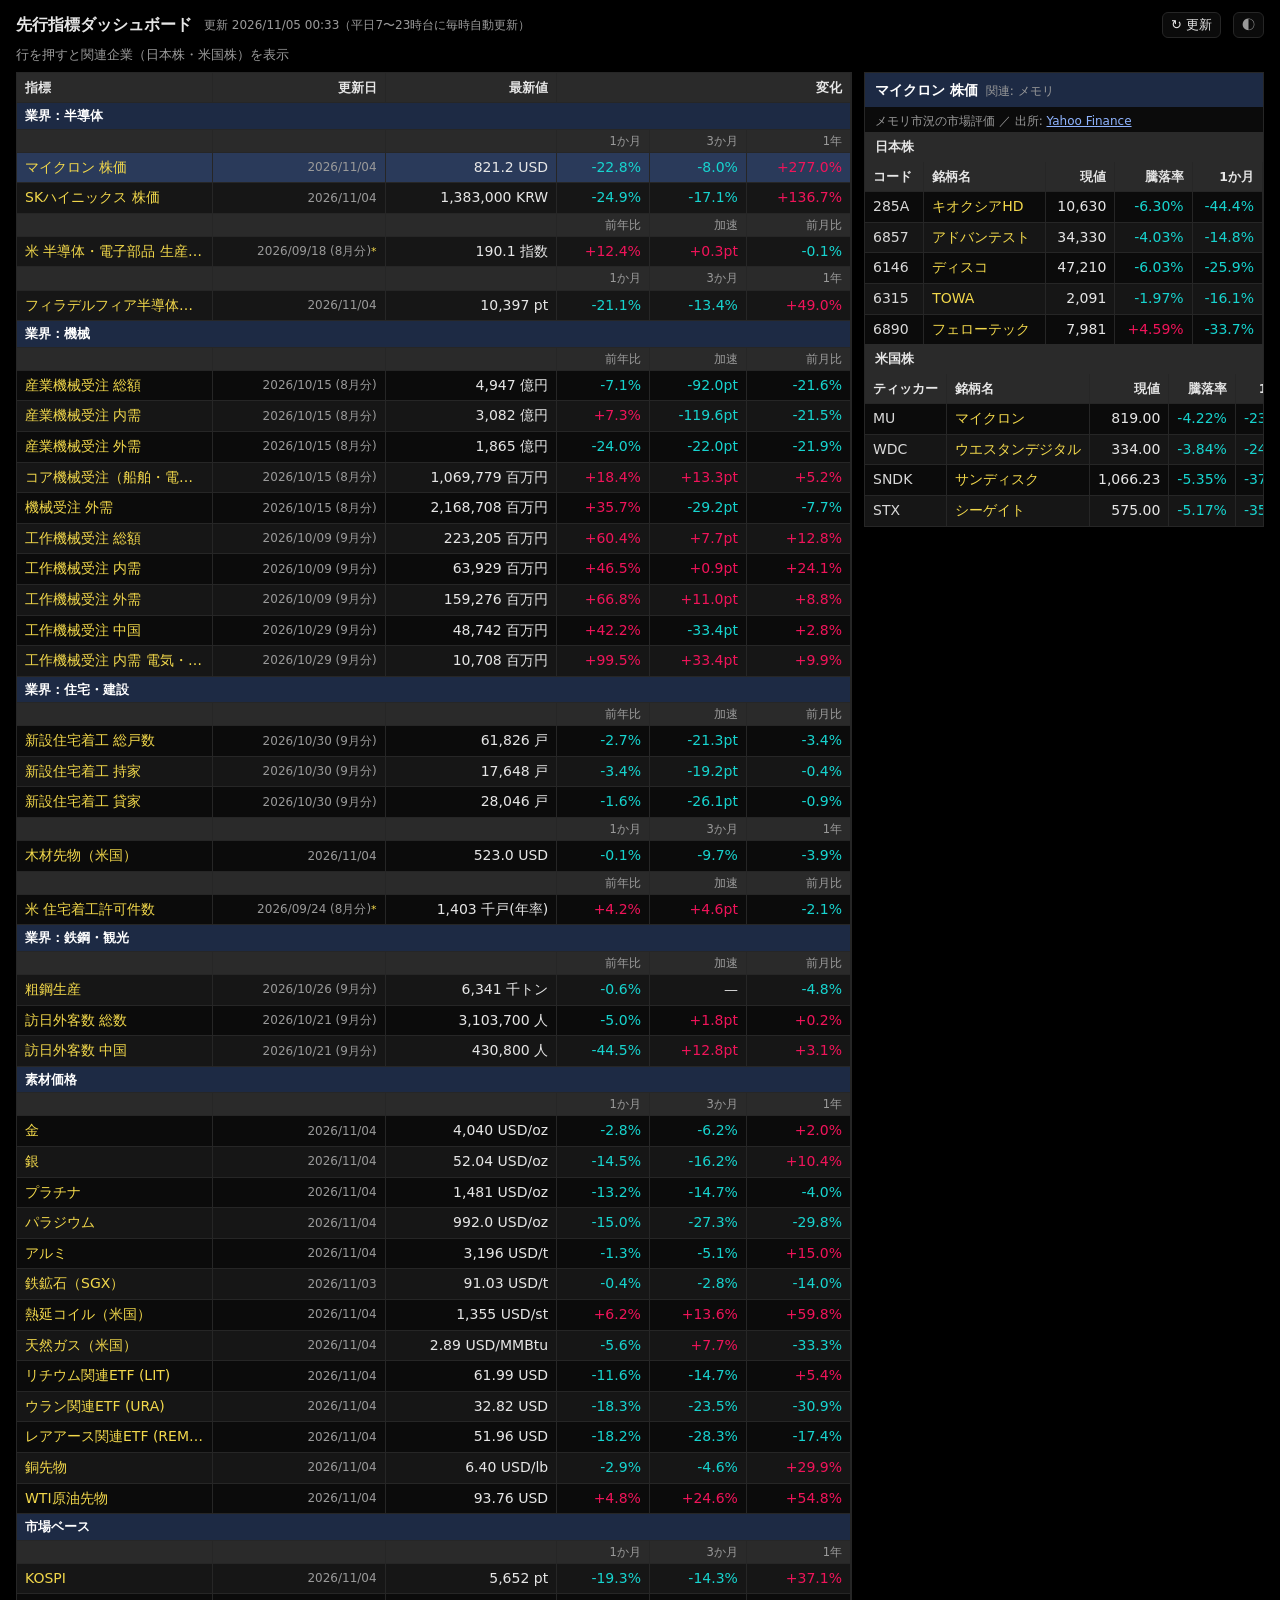
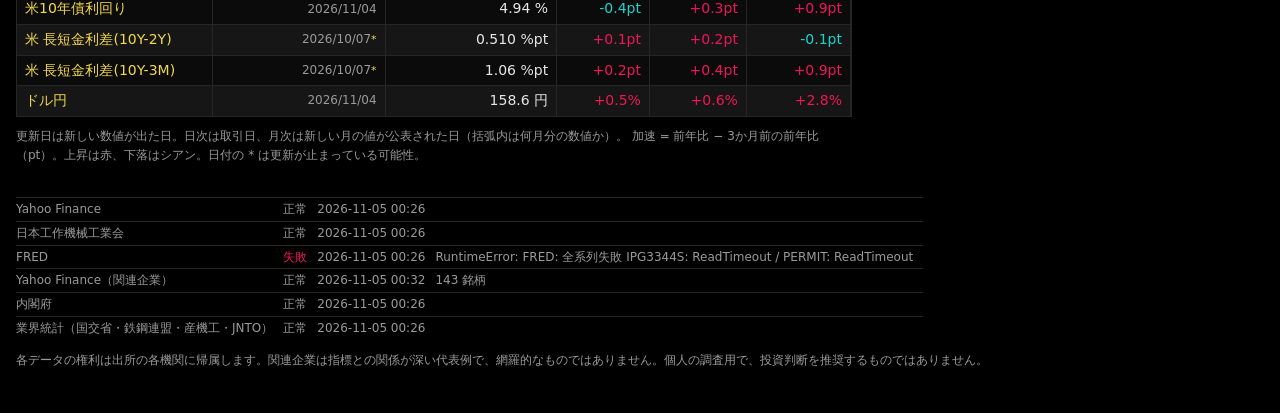
==== commit 84fd1530: "update 2026-11-05" ====
--- a/docs/index.html
+++ b/docs/index.html
@@ -98,7 +98,7 @@
 <div class="wrap">
   <div class="top">
     <h1>先行指標ダッシュボード</h1>
-    <span class="meta">更新 2026/11/04 15:29（平日7〜23時台に毎時自動更新）</span>
+    <span class="meta">更新 2026/11/05 00:33（平日7〜23時台に毎時自動更新）</span>
     <span class="spacer"></span>
     <button class="theme-btn refresh-btn" id="refreshBtn" type="button" title="最新版を読み込み直す（データは平日7〜23時台に毎時自動更新）">↻ 更新</button>
     <button class="theme-btn" id="themeBtn" type="button" aria-label="表示テーマ切替">◐</button>
@@ -121,9 +121,9 @@
             
             <tr class="s" data-rel="memory" data-name="マイクロン 株価" data-lead="メモリ市況の市場評価" data-src="Yahoo Finance" data-url="https://finance.yahoo.com/quote/MU" tabindex="0">
               <td class="l name">マイクロン 株価</td>
-              <td class="date">2026/11/03</td>
-              <td>855.1<span class="unit"> USD</span></td>
-              <td class="down">-20.4%</td><td class="down">-4.2%</td><td class="up">+264.7%</td>
+              <td class="date">2026/11/04</td>
+              <td>821.2<span class="unit"> USD</span></td>
+              <td class="down">-22.8%</td><td class="down">-8.0%</td><td class="up">+277.0%</td>
             </tr>
             
             
@@ -149,9 +149,9 @@
             
             <tr class="s" data-rel="semiconductor" data-name="フィラデルフィア半導体指数" data-lead="半導体サイクル → 日本の半導体・装置株" data-src="Yahoo Finance" data-url="https://finance.yahoo.com/quote/%5ESOX" tabindex="0">
               <td class="l name">フィラデルフィア半導体指数</td>
-              <td class="date">2026/11/03</td>
-              <td>10,600<span class="unit"> pt</span></td>
-              <td class="down">-19.3%</td><td class="down">-13.0%</td><td class="up">+45.8%</td>
+              <td class="date">2026/11/04</td>
+              <td>10,397<span class="unit"> pt</span></td>
+              <td class="down">-21.1%</td><td class="down">-13.4%</td><td class="up">+49.0%</td>
             </tr>
             
           
@@ -273,9 +273,9 @@
             
             <tr class="s" data-rel="lumber" data-name="木材先物（米国）" data-lead="住宅需要と建材コスト" data-src="Yahoo Finance" data-url="https://finance.yahoo.com/quote/LBR%3DF" tabindex="0">
               <td class="l name">木材先物（米国）</td>
-              <td class="date">2026/11/03</td>
-              <td>525.5<span class="unit"> USD</span></td>
-              <td class="down">-0.2%</td><td class="down">-10.4%</td><td class="down">-3.6%</td>
+              <td class="date">2026/11/04</td>
+              <td>523.0<span class="unit"> USD</span></td>
+              <td class="down">-0.1%</td><td class="down">-9.7%</td><td class="down">-3.9%</td>
             </tr>
             
             
@@ -326,40 +326,40 @@
             <tr class="s" data-rel="gold" data-name="金" data-lead="安全資産・インフレヘッジ → 非鉄・資源" data-src="Yahoo Finance" data-url="https://finance.yahoo.com/quote/GC%3DF" tabindex="0">
               <td class="l name">金</td>
               <td class="date">2026/11/04</td>
-              <td>4,018<span class="unit"> USD/oz</span></td>
-              <td class="down">-3.3%</td><td class="down">-6.7%</td><td class="up">+1.4%</td>
+              <td>4,040<span class="unit"> USD/oz</span></td>
+              <td class="down">-2.8%</td><td class="down">-6.2%</td><td class="up">+2.0%</td>
             </tr>
             
             
             <tr class="s" data-rel="silver" data-name="銀" data-lead="貴金属＋太陽電池・電子部品の工業需要" data-src="Yahoo Finance" data-url="https://finance.yahoo.com/quote/SI%3DF" tabindex="0">
               <td class="l name">銀</td>
               <td class="date">2026/11/04</td>
-              <td>51.49<span class="unit"> USD/oz</span></td>
-              <td class="down">-15.4%</td><td class="down">-17.1%</td><td class="up">+9.3%</td>
+              <td>52.04<span class="unit"> USD/oz</span></td>
+              <td class="down">-14.5%</td><td class="down">-16.2%</td><td class="up">+10.4%</td>
             </tr>
             
             
             <tr class="s" data-rel="pgm" data-name="プラチナ" data-lead="自動車触媒・水素" data-src="Yahoo Finance" data-url="https://finance.yahoo.com/quote/PL%3DF" tabindex="0">
               <td class="l name">プラチナ</td>
               <td class="date">2026/11/04</td>
-              <td>1,452<span class="unit"> USD/oz</span></td>
-              <td class="down">-15.0%</td><td class="down">-16.4%</td><td class="down">-5.9%</td>
+              <td>1,481<span class="unit"> USD/oz</span></td>
+              <td class="down">-13.2%</td><td class="down">-14.7%</td><td class="down">-4.0%</td>
             </tr>
             
             
             <tr class="s" data-rel="pgm" data-name="パラジウム" data-lead="ガソリン車触媒" data-src="Yahoo Finance" data-url="https://finance.yahoo.com/quote/PA%3DF" tabindex="0">
               <td class="l name">パラジウム</td>
               <td class="date">2026/11/04</td>
-              <td>965.5<span class="unit"> USD/oz</span></td>
-              <td class="down">-17.3%</td><td class="down">-29.3%</td><td class="down">-31.7%</td>
+              <td>992.0<span class="unit"> USD/oz</span></td>
+              <td class="down">-15.0%</td><td class="down">-27.3%</td><td class="down">-29.8%</td>
             </tr>
             
             
             <tr class="s" data-rel="aluminum" data-name="アルミ" data-lead="軽量化素材" data-src="Yahoo Finance" data-url="https://finance.yahoo.com/quote/ALI%3DF" tabindex="0">
               <td class="l name">アルミ</td>
-              <td class="date">2026/11/03</td>
-              <td>3,235<span class="unit"> USD/t</span></td>
-              <td class="up">+1.4%</td><td class="down">-4.4%</td><td class="up">+13.4%</td>
+              <td class="date">2026/11/04</td>
+              <td>3,196<span class="unit"> USD/t</span></td>
+              <td class="down">-1.3%</td><td class="down">-5.1%</td><td class="up">+15.0%</td>
             </tr>
             
             
@@ -373,9 +373,9 @@
             
             <tr class="s" data-rel="steel" data-name="熱延コイル（米国）" data-lead="鋼材市況" data-src="Yahoo Finance" data-url="https://finance.yahoo.com/quote/HRC%3DF" tabindex="0">
               <td class="l name">熱延コイル（米国）</td>
-              <td class="date">2026/11/03</td>
-              <td>1,360<span class="unit"> USD/st</span></td>
-              <td class="up">+6.7%</td><td class="up">+14.0%</td><td class="up">+60.4%</td>
+              <td class="date">2026/11/04</td>
+              <td>1,355<span class="unit"> USD/st</span></td>
+              <td class="up">+6.2%</td><td class="up">+13.6%</td><td class="up">+59.8%</td>
             </tr>
             
             
@@ -383,47 +383,47 @@
               <td class="l name">天然ガス（米国）</td>
               <td class="date">2026/11/04</td>
               <td>2.89<span class="unit"> USD/MMBtu</span></td>
-              <td class="down">-5.7%</td><td class="up">+7.6%</td><td class="down">-33.4%</td>
+              <td class="down">-5.6%</td><td class="up">+7.7%</td><td class="down">-33.3%</td>
             </tr>
             
             
             <tr class="s" data-rel="lithium" data-name="リチウム関連ETF (LIT)" data-lead="電池素材の代替指標" data-src="Yahoo Finance" data-url="https://finance.yahoo.com/quote/LIT" tabindex="0">
               <td class="l name">リチウム関連ETF (LIT)</td>
-              <td class="date">2026/11/03</td>
-              <td>60.10<span class="unit"> USD</span></td>
-              <td class="down">-13.3%</td><td class="down">-16.2%</td><td class="down">-1.6%</td>
+              <td class="date">2026/11/04</td>
+              <td>61.99<span class="unit"> USD</span></td>
+              <td class="down">-11.6%</td><td class="down">-14.7%</td><td class="up">+5.4%</td>
             </tr>
             
             
             <tr class="s" data-rel="uranium" data-name="ウラン関連ETF (URA)" data-lead="原子力需要の代替指標" data-src="Yahoo Finance" data-url="https://finance.yahoo.com/quote/URA" tabindex="0">
               <td class="l name">ウラン関連ETF (URA)</td>
-              <td class="date">2026/11/03</td>
-              <td>33.05<span class="unit"> USD</span></td>
-              <td class="down">-16.9%</td><td class="down">-22.2%</td><td class="down">-34.1%</td>
+              <td class="date">2026/11/04</td>
+              <td>32.82<span class="unit"> USD</span></td>
+              <td class="down">-18.3%</td><td class="down">-23.5%</td><td class="down">-30.9%</td>
             </tr>
             
             
             <tr class="s" data-rel="rare_earth" data-name="レアアース関連ETF (REMX)" data-lead="レアアース・レアメタルの代替指標" data-src="Yahoo Finance" data-url="https://finance.yahoo.com/quote/REMX" tabindex="0">
               <td class="l name">レアアース関連ETF (REMX)</td>
-              <td class="date">2026/11/03</td>
-              <td>49.73<span class="unit"> USD</span></td>
-              <td class="down">-21.3%</td><td class="down">-30.5%</td><td class="down">-23.5%</td>
+              <td class="date">2026/11/04</td>
+              <td>51.96<span class="unit"> USD</span></td>
+              <td class="down">-18.2%</td><td class="down">-28.3%</td><td class="down">-17.4%</td>
             </tr>
             
             
             <tr class="s" data-rel="copper" data-name="銅先物" data-lead="「ドクター・カッパー」世界景気の体温計" data-src="Yahoo Finance" data-url="https://finance.yahoo.com/quote/HG%3DF" tabindex="0">
               <td class="l name">銅先物</td>
               <td class="date">2026/11/04</td>
-              <td>6.38<span class="unit"> USD/lb</span></td>
-              <td class="down">-3.1%</td><td class="down">-4.8%</td><td class="up">+29.5%</td>
+              <td>6.40<span class="unit"> USD/lb</span></td>
+              <td class="down">-2.9%</td><td class="down">-4.6%</td><td class="up">+29.9%</td>
             </tr>
             
             
             <tr class="s" data-rel="oil" data-name="WTI原油先物" data-lead="需要の強さとコスト両面" data-src="Yahoo Finance" data-url="https://finance.yahoo.com/quote/CL%3DF" tabindex="0">
               <td class="l name">WTI原油先物</td>
               <td class="date">2026/11/04</td>
-              <td>96.37<span class="unit"> USD</span></td>
-              <td class="up">+7.8%</td><td class="up">+28.1%</td><td class="up">+59.1%</td>
+              <td>93.76<span class="unit"> USD</span></td>
+              <td class="up">+4.8%</td><td class="up">+24.6%</td><td class="up">+54.8%</td>
             </tr>
             
           
@@ -442,9 +442,9 @@
             
             <tr class="s" data-rel="rates" data-name="米10年債利回り" data-lead="グロース株の割引率" data-src="Yahoo Finance" data-url="https://finance.yahoo.com/quote/%5ETNX" tabindex="0">
               <td class="l name">米10年債利回り</td>
-              <td class="date">2026/11/03</td>
-              <td>4.95<span class="unit"> %</span></td>
-              <td class="down">-0.3pt</td><td class="up">+0.3pt</td><td class="up">+0.8pt</td>
+              <td class="date">2026/11/04</td>
+              <td>4.94<span class="unit"> %</span></td>
+              <td class="down">-0.4pt</td><td class="up">+0.3pt</td><td class="up">+0.9pt</td>
             </tr>
             
             
@@ -467,8 +467,8 @@
             <tr class="s" data-rel="fx" data-name="ドル円" data-lead="円安は輸出株の採算改善" data-src="Yahoo Finance" data-url="https://finance.yahoo.com/quote/JPY%3DX" tabindex="0">
               <td class="l name">ドル円</td>
               <td class="date">2026/11/04</td>
-              <td>158.1<span class="unit"> 円</span></td>
-              <td class="up">+0.2%</td><td class="up">+0.3%</td><td class="up">+2.5%</td>
+              <td>158.6<span class="unit"> 円</span></td>
+              <td class="up">+0.5%</td><td class="up">+0.6%</td><td class="up">+2.8%</td>
             </tr>
             
           
@@ -490,24 +490,24 @@
     <table>
       <tbody>
       
-      <tr><td>Yahoo Finance</td><td class="ok">正常</td><td>2026-11-04 15:22</td><td></td></tr>
-      
-      <tr><td>日本工作機械工業会</td><td class="ok">正常</td><td>2026-11-04 15:22</td><td></td></tr>
-      
-      <tr><td>FRED</td><td class="ng">失敗</td><td>2026-11-04 15:23</td><td>RuntimeError: FRED: 全系列失敗 IPG3344S: ReadTimeout / PERMIT: ReadTimeout</td></tr>
-      
-      <tr><td>Yahoo Finance（関連企業）</td><td class="ok">正常</td><td>2026-11-04 15:29</td><td>143 銘柄</td></tr>
-      
-      <tr><td>内閣府</td><td class="ok">正常</td><td>2026-11-04 15:22</td><td></td></tr>
-      
-      <tr><td>業界統計（国交省・鉄鋼連盟・産機工・JNTO）</td><td class="ok">正常</td><td>2026-11-04 15:22</td><td></td></tr>
+      <tr><td>Yahoo Finance</td><td class="ok">正常</td><td>2026-11-05 00:26</td><td></td></tr>
+      
+      <tr><td>日本工作機械工業会</td><td class="ok">正常</td><td>2026-11-05 00:26</td><td></td></tr>
+      
+      <tr><td>FRED</td><td class="ng">失敗</td><td>2026-11-05 00:26</td><td>RuntimeError: FRED: 全系列失敗 IPG3344S: ReadTimeout / PERMIT: ReadTimeout</td></tr>
+      
+      <tr><td>Yahoo Finance（関連企業）</td><td class="ok">正常</td><td>2026-11-05 00:32</td><td>143 銘柄</td></tr>
+      
+      <tr><td>内閣府</td><td class="ok">正常</td><td>2026-11-05 00:26</td><td></td></tr>
+      
+      <tr><td>業界統計（国交省・鉄鋼連盟・産機工・JNTO）</td><td class="ok">正常</td><td>2026-11-05 00:26</td><td></td></tr>
       
       </tbody>
     </table>
     <p>各データの権利は出所の各機関に帰属します。関連企業は指標との関係が深い代表例で、網羅的なものではありません。個人の調査用で、投資判断を推奨するものではありません。</p>
   </footer>
 </div>
-<script id="baskets" type="application/json">{"aluminum": {"jp": [{"chg": "-1.15%", "chg_cls": "down", "code": "5741", "m1": "-11.7%", "m1_cls": "down", "name": "UACJ", "price": "1,895", "url": "https://kabutan.jp/stock/?code=5741"}, {"chg": "-1.23%", "chg_cls": "down", "code": "5703", "m1": "-8.9%", "m1_cls": "down", "name": "\u65e5\u672c\u8efd\u91d1\u5c5eHD", "price": "2,580", "url": "https://kabutan.jp/stock/?code=5703"}], "name": "\u30a2\u30eb\u30df", "us": [{"chg": "-1.03%", "chg_cls": "down", "code": "AA", "m1": "-5.6%", "m1_cls": "down", "name": "\u30a2\u30eb\u30b3\u30a2", "price": "39.49", "url": "https://finance.yahoo.com/quote/AA"}, {"chg": "-0.60%", "chg_cls": "down", "code": "CENX", "m1": "-6.4%", "m1_cls": "down", "name": "\u30bb\u30f3\u30c1\u30e5\u30ea\u30fc\u30fb\u30a2\u30eb\u30df\u30cb\u30a6\u30e0", "price": "33.33", "url": "https://finance.yahoo.com/quote/CENX"}]}, "copper": {"jp": [{"chg": "-0.82%", "chg_cls": "down", "code": "5713", "m1": "-17.9%", "m1_cls": "down", "name": "\u4f4f\u53cb\u91d1\u5c5e\u9271\u5c71", "price": "7,944", "url": "https://kabutan.jp/stock/?code=5713"}, {"chg": "-1.88%", "chg_cls": "down", "code": "5711", "m1": "-17.1%", "m1_cls": "down", "name": "\u4e09\u83f1\u30de\u30c6\u30ea\u30a2\u30eb", "price": "4,173", "url": "https://kabutan.jp/stock/?code=5711"}, {"chg": "-5.73%", "chg_cls": "down", "code": "5706", "m1": "-28.8%", "m1_cls": "down", "name": "\u4e09\u4e95\u91d1\u5c5e", "price": "1,886", "url": "https://kabutan.jp/stock/?code=5706"}, {"chg": "-4.24%", "chg_cls": "down", "code": "5016", "m1": "-24.5%", "m1_cls": "down", "name": "JX\u91d1\u5c5e", "price": "2,802", "url": "https://kabutan.jp/stock/?code=5016"}, {"chg": "-6.21%", "chg_cls": "down", "code": "5801", "m1": "-41.0%", "m1_cls": "down", "name": "\u53e4\u6cb3\u96fb\u6c17\u5de5\u696d", "price": "2,584", "url": "https://kabutan.jp/stock/?code=5801"}, {"chg": "-7.34%", "chg_cls": "down", "code": "5802", "m1": "-37.5%", "m1_cls": "down", "name": "\u4f4f\u53cb\u96fb\u6c17\u5de5\u696d", "price": "1,541", "url": "https://kabutan.jp/stock/?code=5802"}], "name": "\u9285", "us": [{"chg": "-1.91%", "chg_cls": "down", "code": "FCX", "m1": "-14.1%", "m1_cls": "down", "name": "\u30d5\u30ea\u30fc\u30dd\u30fc\u30c8", "price": "61.77", "url": "https://finance.yahoo.com/quote/FCX"}, {"chg": "-2.31%", "chg_cls": "down", "code": "SCCO", "m1": "-14.7%", "m1_cls": "down", "name": "\u30b5\u30b6\u30f3\u30fb\u30b3\u30c3\u30d1\u30fc", "price": "173.49", "url": "https://finance.yahoo.com/quote/SCCO"}]}, "fa": {"jp": [{"chg": "-1.04%", "chg_cls": "down", "code": "6954", "m1": "-9.7%", "m1_cls": "down", "name": "\u30d5\u30a1\u30ca\u30c3\u30af", "price": "5,589", "url": "https://kabutan.jp/stock/?code=6954"}, {"chg": "-1.99%", "chg_cls": "down", "code": "6273", "m1": "-18.3%", "m1_cls": "down", "name": "SMC", "price": "61,460", "url": "https://kabutan.jp/stock/?code=6273"}, {"chg": "-2.43%", "chg_cls": "down", "code": "6506", "m1": "-22.5%", "m1_cls": "down", "name": "\u5b89\u5ddd\u96fb\u6a5f", "price": "3,822", "url": "https://kabutan.jp/stock/?code=6506"}, {"chg": "+0.81%", "chg_cls": "up", "code": "6861", "m1": "-7.6%", "m1_cls": "down", "name": "\u30ad\u30fc\u30a8\u30f3\u30b9", "price": "75,500", "url": "https://kabutan.jp/stock/?code=6861"}, {"chg": "-3.03%", "chg_cls": "down", "code": "6383", "m1": "-13.9%", "m1_cls": "down", "name": "\u30c0\u30a4\u30d5\u30af", "price": "5,056", "url": "https://kabutan.jp/stock/?code=6383"}, {"chg": "-3.85%", "chg_cls": "down", "code": "6407", "m1": "-25.7%", "m1_cls": "down", "name": "CKD", "price": "4,490", "url": "https://kabutan.jp/stock/?code=6407"}, {"chg": "-2.33%", "chg_cls": "down", "code": "6481", "m1": "-17.4%", "m1_cls": "down", "name": "THK", "price": "5,583", "url": "https://kabutan.jp/stock/?code=6481"}], "name": "FA\u30fb\u8a2d\u5099\u6295\u8cc7", "us": [{"chg": "+1.41%", "chg_cls": "up", "code": "ROK", "m1": "-1.8%", "m1_cls": "down", "name": "\u30ed\u30c3\u30af\u30a6\u30a7\u30eb\u30fb\u30aa\u30fc\u30c8\u30e1\u30fc\u30b7\u30e7\u30f3", "price": "446.38", "url": "https://finance.yahoo.com/quote/ROK"}, {"chg": "+0.26%", "chg_cls": "up", "code": "EMR", "m1": "+3.0%", "m1_cls": "up", "name": "\u30a8\u30de\u30bd\u30f3", "price": "166.39", "url": "https://finance.yahoo.com/quote/EMR"}, {"chg": "+1.80%", "chg_cls": "up", "code": "PH", "m1": "-2.8%", "m1_cls": "down", "name": "\u30d1\u30fc\u30ab\u30fc\u30fb\u30cf\u30cd\u30d5\u30a3\u30f3", "price": "944.99", "url": "https://finance.yahoo.com/quote/PH"}, {"chg": "+7.00%", "chg_cls": "up", "code": "ETN", "m1": "-10.2%", "m1_cls": "down", "name": "\u30a4\u30fc\u30c8\u30f3", "price": "391.70", "url": "https://finance.yahoo.com/quote/ETN"}]}, "fx": {"jp": [{"chg": "-0.69%", "chg_cls": "down", "code": "7203", "m1": "+4.7%", "m1_cls": "up", "name": "\u30c8\u30e8\u30bf\u81ea\u52d5\u8eca", "price": "3,030", "url": "https://kabutan.jp/stock/?code=7203"}, {"chg": "+0.28%", "chg_cls": "up", "code": "7267", "m1": "+7.6%", "m1_cls": "up", "name": "\u30db\u30f3\u30c0", "price": "1,804", "url": "https://kabutan.jp/stock/?code=7267"}, {"chg": "-0.30%", "chg_cls": "down", "code": "6758", "m1": "+6.2%", "m1_cls": "up", "name": "\u30bd\u30cb\u30fcG", "price": "3,954", "url": "https://kabutan.jp/stock/?code=6758"}, {"chg": "-1.59%", "chg_cls": "down", "code": "6501", "m1": "-13.3%", "m1_cls": "down", "name": "\u65e5\u7acb\u88fd\u4f5c\u6240", "price": "4,891", "url": "https://kabutan.jp/stock/?code=6501"}], "name": "\u70ba\u66ff\uff08\u8f38\u51fa\u682a\uff09", "us": []}, "gold": {"jp": [{"chg": "-0.82%", "chg_cls": "down", "code": "5713", "m1": "-17.9%", "m1_cls": "down", "name": "\u4f4f\u53cb\u91d1\u5c5e\u9271\u5c71", "price": "7,944", "url": "https://kabutan.jp/stock/?code=5713"}, {"chg": "-1.88%", "chg_cls": "down", "code": "5711", "m1": "-17.1%", "m1_cls": "down", "name": "\u4e09\u83f1\u30de\u30c6\u30ea\u30a2\u30eb", "price": "4,173", "url": "https://kabutan.jp/stock/?code=5711"}, {"chg": "-4.24%", "chg_cls": "down", "code": "5016", "m1": "-24.5%", "m1_cls": "down", "name": "JX\u91d1\u5c5e", "price": "2,802", "url": "https://kabutan.jp/stock/?code=5016"}], "name": "\u91d1", "us": [{"chg": "-1.49%", "chg_cls": "down", "code": "NEM", "m1": "-7.0%", "m1_cls": "down", "name": "\u30cb\u30e5\u30fc\u30e2\u30f3\u30c8", "price": "107.47", "url": "https://finance.yahoo.com/quote/NEM"}, {"chg": "-1.84%", "chg_cls": "down", "code": "AEM", "m1": "-8.9%", "m1_cls": "down", "name": "\u30a2\u30b0\u30cb\u30b3\u30fb\u30a4\u30fc\u30b0\u30eb", "price": "167.28", "url": "https://finance.yahoo.com/quote/AEM"}, {"chg": "-1.45%", "chg_cls": "down", "code": "WPM", "m1": "-13.8%", "m1_cls": "down", "name": "\u30a6\u30a3\u30fc\u30c8\u30f3\u30fb\u30d7\u30ec\u30b7\u30e3\u30b9", "price": "117.42", "url": "https://finance.yahoo.com/quote/WPM"}]}, "housing": {"jp": [{"chg": "+0.23%", "chg_cls": "up", "code": "1928", "m1": "+5.3%", "m1_cls": "up", "name": "\u7a4d\u6c34\u30cf\u30a6\u30b9", "price": "3,490", "url": "https://kabutan.jp/stock/?code=1928"}, {"chg": "-0.04%", "chg_cls": "down", "code": "1925", "m1": "+6.7%", "m1_cls": "up", "name": "\u5927\u548c\u30cf\u30a6\u30b9\u5de5\u696d", "price": "2,298", "url": "https://kabutan.jp/stock/?code=1925"}, {"chg": "-0.04%", "chg_cls": "down", "code": "1911", "m1": "+6.3%", "m1_cls": "up", "name": "\u4f4f\u53cb\u6797\u696d", "price": "1,252", "url": "https://kabutan.jp/stock/?code=1911"}, {"chg": "-0.17%", "chg_cls": "down", "code": "3291", "m1": "-0.1%", "m1_cls": "down", "name": "\u98ef\u7530\u30b0\u30eb\u30fc\u30d7HD", "price": "2,105", "url": "https://kabutan.jp/stock/?code=3291"}, {"chg": "+0.56%", "chg_cls": "up", "code": "1878", "m1": "+9.9%", "m1_cls": "up", "name": "\u5927\u6771\u5efa\u8a17", "price": "3,406", "url": "https://kabutan.jp/stock/?code=1878"}, {"chg": "+0.86%", "chg_cls": "up", "code": "5938", "m1": "+2.0%", "m1_cls": "up", "name": "LIXIL", "price": "1,696", "url": "https://kabutan.jp/stock/?code=5938"}, {"chg": "-3.85%", "chg_cls": "down", "code": "5332", "m1": "-10.0%", "m1_cls": "down", "name": "TOTO", "price": "5,612", "url": "https://kabutan.jp/stock/?code=5332"}], "name": "\u4f4f\u5b85", "us": [{"chg": "-5.03%", "chg_cls": "down", "code": "DHI", "m1": "+7.6%", "m1_cls": "up", "name": "D.R.\u30db\u30fc\u30c8\u30f3", "price": "145.23", "url": "https://finance.yahoo.com/quote/DHI"}, {"chg": "-5.42%", "chg_cls": "down", "code": "LEN", "m1": "+8.6%", "m1_cls": "up", "name": "\u30ec\u30ca\u30fc", "price": "86.09", "url": "https://finance.yahoo.com/quote/LEN"}, {"chg": "-3.36%", "chg_cls": "down", "code": "PHM", "m1": "+9.6%", "m1_cls": "up", "name": "\u30d1\u30eb\u30c8\u30b0\u30eb\u30fc\u30d7", "price": "126.88", "url": "https://finance.yahoo.com/quote/PHM"}, {"chg": "-2.20%", "chg_cls": "down", "code": "HD", "m1": "+18.0%", "m1_cls": "up", "name": "\u30db\u30fc\u30e0\u30fb\u30c7\u30dd", "price": "333.66", "url": "https://finance.yahoo.com/quote/HD"}]}, "inbound": {"jp": [{"chg": "-5.10%", "chg_cls": "down", "code": "3099", "m1": "+4.9%", "m1_cls": "up", "name": "\u4e09\u8d8a\u4f0a\u52e2\u4e39HD", "price": "1,742", "url": "https://kabutan.jp/stock/?code=3099"}, {"chg": "-3.83%", "chg_cls": "down", "code": "8233", "m1": "+2.0%", "m1_cls": "up", "name": "\u9ad8\u5cf6\u5c4b", "price": "2,145", "url": "https://kabutan.jp/stock/?code=8233"}, {"chg": "-1.36%", "chg_cls": "down", "code": "4911", "m1": "+14.9%", "m1_cls": "up", "name": "\u8cc7\u751f\u5802", "price": "3,762", "url": "https://kabutan.jp/stock/?code=4911"}, {"chg": "+4.35%", "chg_cls": "up", "code": "9201", "m1": "+5.1%", "m1_cls": "up", "name": "\u65e5\u672c\u822a\u7a7a", "price": "3,165", "url": "https://kabutan.jp/stock/?code=9201"}, {"chg": "+2.60%", "chg_cls": "up", "code": "9202", "m1": "+7.6%", "m1_cls": "up", "name": "ANA HD", "price": "3,155", "url": "https://kabutan.jp/stock/?code=9202"}, {"chg": "+1.46%", "chg_cls": "up", "code": "9020", "m1": "+13.6%", "m1_cls": "up", "name": "JR\u6771\u65e5\u672c", "price": "3,748", "url": "https://kabutan.jp/stock/?code=9020"}, {"chg": "+0.78%", "chg_cls": "up", "code": "9603", "m1": "-1.8%", "m1_cls": "down", "name": "\u30a8\u30a4\u30c1\u30fb\u30a2\u30a4\u30fb\u30a8\u30b9", "price": "1,032", "url": "https://kabutan.jp/stock/?code=9603"}], "name": "\u30a4\u30f3\u30d0\u30a6\u30f3\u30c9", "us": []}, "inbound_china": {"jp": [{"chg": "-1.36%", "chg_cls": "down", "code": "4911", "m1": "+14.9%", "m1_cls": "up", "name": "\u8cc7\u751f\u5802", "price": "3,762", "url": "https://kabutan.jp/stock/?code=4911"}, {"chg": "-1.25%", "chg_cls": "down", "code": "4922", "m1": "+10.5%", "m1_cls": "up", "name": "\u30b3\u30fc\u30bb\u30fc", "price": "5,924", "url": "https://kabutan.jp/stock/?code=4922"}, {"chg": "-5.10%", "chg_cls": "down", "code": "3099", "m1": "+4.9%", "m1_cls": "up", "name": "\u4e09\u8d8a\u4f0a\u52e2\u4e39HD", "price": "1,742", "url": "https://kabutan.jp/stock/?code=3099"}, {"chg": "-3.83%", "chg_cls": "down", "code": "8233", "m1": "+2.0%", "m1_cls": "up", "name": "\u9ad8\u5cf6\u5c4b", "price": "2,145", "url": "https://kabutan.jp/stock/?code=8233"}, {"chg": "+0.32%", "chg_cls": "up", "code": "3088", "m1": "+8.2%", "m1_cls": "up", "name": "\u30de\u30c4\u30ad\u30e8\u30b3\u30b3\u30ab\u30e9", "price": "2,632", "url": "https://kabutan.jp/stock/?code=3088"}], "name": "\u4e2d\u56fd\u4eba\u5ba2", "us": []}, "iron_ore": {"jp": [{"chg": "+6.58%", "chg_cls": "up", "code": "8058", "m1": "+8.0%", "m1_cls": "up", "name": "\u4e09\u83f1\u5546\u4e8b", "price": "5,086", "url": "https://kabutan.jp/stock/?code=8058"}, {"chg": "-1.12%", "chg_cls": "down", "code": "8031", "m1": "-1.3%", "m1_cls": "down", "name": "\u4e09\u4e95\u7269\u7523", "price": "4,862", "url": "https://kabutan.jp/stock/?code=8031"}, {"chg": "+0.12%", "chg_cls": "up", "code": "5401", "m1": "+3.0%", "m1_cls": "up", "name": "\u65e5\u672c\u88fd\u9244", "price": "658", "url": "https://kabutan.jp/stock/?code=5401"}], "name": "\u9244\u9271\u77f3", "us": [{"chg": "-1.34%", "chg_cls": "down", "code": "RIO", "m1": "-13.4%", "m1_cls": "down", "name": "\u30ea\u30aa\u30fb\u30c6\u30a3\u30f3\u30c8", "price": "81.62", "url": "https://finance.yahoo.com/quote/RIO"}, {"chg": "-2.42%", "chg_cls": "down", "code": "BHP", "m1": "-9.2%", "m1_cls": "down", "name": "BHP", "price": "78.13", "url": "https://finance.yahoo.com/quote/BHP"}, {"chg": "-3.17%", "chg_cls": "down", "code": "VALE", "m1": "-20.2%", "m1_cls": "down", "name": "\u30f4\u30a1\u30fc\u30ec", "price": "10.98", "url": "https://finance.yahoo.com/quote/VALE"}]}, "lithium": {"jp": [{"chg": "-6.95%", "chg_cls": "down", "code": "6752", "m1": "-26.1%", "m1_cls": "down", "name": "\u30d1\u30ca\u30bd\u30cb\u30c3\u30afHD", "price": "3,480", "url": "https://kabutan.jp/stock/?code=6752"}, {"chg": "-1.88%", "chg_cls": "down", "code": "6674", "m1": "-20.4%", "m1_cls": "down", "name": "\u30b8\u30fc\u30a8\u30b9\u30fb\u30e6\u30a2\u30b5", "price": "4,549", "url": "https://kabutan.jp/stock/?code=6674"}, {"chg": "-0.34%", "chg_cls": "down", "code": "4100", "m1": "-10.1%", "m1_cls": "down", "name": "\u6238\u7530\u5de5\u696d", "price": "1,751", "url": "https://kabutan.jp/stock/?code=4100"}], "name": "\u30ea\u30c1\u30a6\u30e0\u30fb\u96fb\u6c60", "us": [{"chg": "-0.41%", "chg_cls": "down", "code": "ALB", "m1": "-13.8%", "m1_cls": "down", "name": "\u30a2\u30eb\u30d9\u30de\u30fc\u30eb", "price": "90.19", "url": "https://finance.yahoo.com/quote/ALB"}, {"chg": "-1.76%", "chg_cls": "down", "code": "SQM", "m1": "-16.8%", "m1_cls": "down", "name": "SQM", "price": "53.71", "url": "https://finance.yahoo.com/quote/SQM"}]}, "lumber": {"jp": [{"chg": "-0.04%", "chg_cls": "down", "code": "1911", "m1": "+6.3%", "m1_cls": "up", "name": "\u4f4f\u53cb\u6797\u696d", "price": "1,252", "url": "https://kabutan.jp/stock/?code=1911"}, {"chg": "+0.23%", "chg_cls": "up", "code": "1928", "m1": "+5.3%", "m1_cls": "up", "name": "\u7a4d\u6c34\u30cf\u30a6\u30b9", "price": "3,490", "url": "https://kabutan.jp/stock/?code=1928"}, {"chg": "-0.04%", "chg_cls": "down", "code": "1925", "m1": "+6.7%", "m1_cls": "up", "name": "\u5927\u548c\u30cf\u30a6\u30b9\u5de5\u696d", "price": "2,298", "url": "https://kabutan.jp/stock/?code=1925"}], "name": "\u6728\u6750", "us": [{"chg": "-3.29%", "chg_cls": "down", "code": "WY", "m1": "+11.5%", "m1_cls": "up", "name": "\u30a6\u30a7\u30a2\u30fc\u30cf\u30a6\u30b6\u30fc", "price": "20.59", "url": "https://finance.yahoo.com/quote/WY"}, {"chg": "-2.37%", "chg_cls": "down", "code": "LPX", "m1": "+13.3%", "m1_cls": "up", "name": "\u30eb\u30a4\u30b8\u30a2\u30ca\u30fb\u30d1\u30b7\u30d5\u30a3\u30c3\u30af", "price": "73.79", "url": "https://finance.yahoo.com/quote/LPX"}, {"chg": "-2.73%", "chg_cls": "down", "code": "RYN", "m1": "+8.6%", "m1_cls": "up", "name": "\u30ec\u30a4\u30e8\u30cb\u30a2", "price": "19.62", "url": "https://finance.yahoo.com/quote/RYN"}]}, "machine_tools": {"jp": [{"chg": "-1.63%", "chg_cls": "down", "code": "6141", "m1": "-6.9%", "m1_cls": "down", "name": "DMG\u68ee\u7cbe\u6a5f", "price": "2,690", "url": "https://kabutan.jp/stock/?code=6141"}, {"chg": "-2.93%", "chg_cls": "down", "code": "6103", "m1": "-10.1%", "m1_cls": "down", "name": "\u30aa\u30fc\u30af\u30de", "price": "4,465", "url": "https://kabutan.jp/stock/?code=6103"}, {"chg": "-2.54%", "chg_cls": "down", "code": "6135", "m1": "-12.5%", "m1_cls": "down", "name": "\u7267\u91ce\u30d5\u30e9\u30a4\u30b9\u88fd\u4f5c\u6240", "price": "2,843", "url": "https://kabutan.jp/stock/?code=6135"}, {"chg": "-1.04%", "chg_cls": "down", "code": "6954", "m1": "-9.7%", "m1_cls": "down", "name": "\u30d5\u30a1\u30ca\u30c3\u30af", "price": "5,589", "url": "https://kabutan.jp/stock/?code=6954"}, {"chg": "-2.33%", "chg_cls": "down", "code": "6481", "m1": "-17.4%", "m1_cls": "down", "name": "THK", "price": "5,583", "url": "https://kabutan.jp/stock/?code=6481"}], "name": "\u5de5\u4f5c\u6a5f\u68b0", "us": [{"chg": "-0.62%", "chg_cls": "down", "code": "KMT", "m1": "-6.3%", "m1_cls": "down", "name": "\u30b1\u30ca\u30e1\u30bf\u30eb", "price": "30.53", "url": "https://finance.yahoo.com/quote/KMT"}, {"chg": "+1.41%", "chg_cls": "up", "code": "ROK", "m1": "-1.8%", "m1_cls": "down", "name": "\u30ed\u30c3\u30af\u30a6\u30a7\u30eb\u30fb\u30aa\u30fc\u30c8\u30e1\u30fc\u30b7\u30e7\u30f3", "price": "446.38", "url": "https://finance.yahoo.com/quote/ROK"}]}, "memory": {"jp": [{"chg": "-6.30%", "chg_cls": "down", "code": "285A", "m1": "-44.4%", "m1_cls": "down", "name": "\u30ad\u30aa\u30af\u30b7\u30a2HD", "price": "10,630", "url": "https://kabutan.jp/stock/?code=285A"}, {"chg": "-4.03%", "chg_cls": "down", "code": "6857", "m1": "-14.8%", "m1_cls": "down", "name": "\u30a2\u30c9\u30d0\u30f3\u30c6\u30b9\u30c8", "price": "34,330", "url": "https://kabutan.jp/stock/?code=6857"}, {"chg": "-6.03%", "chg_cls": "down", "code": "6146", "m1": "-25.9%", "m1_cls": "down", "name": "\u30c7\u30a3\u30b9\u30b3", "price": "47,210", "url": "https://kabutan.jp/stock/?code=6146"}, {"chg": "-1.97%", "chg_cls": "down", "code": "6315", "m1": "-16.1%", "m1_cls": "down", "name": "TOWA", "price": "2,091", "url": "https://kabutan.jp/stock/?code=6315"}, {"chg": "+4.59%", "chg_cls": "up", "code": "6890", "m1": "-33.7%", "m1_cls": "down", "name": "\u30d5\u30a7\u30ed\u30fc\u30c6\u30c3\u30af", "price": "7,981", "url": "https://kabutan.jp/stock/?code=6890"}], "name": "\u30e1\u30e2\u30ea", "us": [{"chg": "+2.58%", "chg_cls": "up", "code": "MU", "m1": "-20.4%", "m1_cls": "down", "name": "\u30de\u30a4\u30af\u30ed\u30f3", "price": "855.10", "url": "https://finance.yahoo.com/quote/MU"}, {"chg": "+2.59%", "chg_cls": "up", "code": "WDC", "m1": "-16.4%", "m1_cls": "down", "name": "\u30a6\u30a8\u30b9\u30bf\u30f3\u30c7\u30b8\u30bf\u30eb", "price": "347.35", "url": "https://finance.yahoo.com/quote/WDC"}, {"chg": "+4.78%", "chg_cls": "up", "code": "SNDK", "m1": "-34.5%", "m1_cls": "down", "name": "\u30b5\u30f3\u30c7\u30a3\u30b9\u30af", "price": "1,126.52", "url": "https://finance.yahoo.com/quote/SNDK"}, {"chg": "+2.13%", "chg_cls": "up", "code": "STX", "m1": "-28.6%", "m1_cls": "down", "name": "\u30b7\u30fc\u30b2\u30a4\u30c8", "price": "606.38", "url": "https://finance.yahoo.com/quote/STX"}]}, "natgas": {"jp": [{"chg": "-4.34%", "chg_cls": "down", "code": "1605", "m1": "+5.9%", "m1_cls": "up", "name": "INPEX", "price": "3,878", "url": "https://kabutan.jp/stock/?code=1605"}, {"chg": "-0.08%", "chg_cls": "down", "code": "9531", "m1": "+9.3%", "m1_cls": "up", "name": "\u6771\u4eac\u30ac\u30b9", "price": "6,643", "url": "https://kabutan.jp/stock/?code=9531"}, {"chg": "-0.66%", "chg_cls": "down", "code": "9532", "m1": "+4.3%", "m1_cls": "up", "name": "\u5927\u962a\u30ac\u30b9", "price": "5,911", "url": "https://kabutan.jp/stock/?code=9532"}], "name": "\u5929\u7136\u30ac\u30b9", "us": [{"chg": "-1.08%", "chg_cls": "down", "code": "EQT", "m1": "+8.1%", "m1_cls": "up", "name": "EQT", "price": "54.25", "url": "https://finance.yahoo.com/quote/EQT"}, {"chg": "-0.16%", "chg_cls": "down", "code": "LNG", "m1": "+15.3%", "m1_cls": "up", "name": "\u30b7\u30a7\u30cb\u30a8\u30fc\u30eb", "price": "311.17", "url": "https://finance.yahoo.com/quote/LNG"}, {"chg": "+0.49%", "chg_cls": "up", "code": "KMI", "m1": "+6.7%", "m1_cls": "up", "name": "\u30ad\u30f3\u30c0\u30fc\u30fb\u30e2\u30eb\u30ac\u30f3", "price": "32.87", "url": "https://finance.yahoo.com/quote/KMI"}]}, "oil": {"jp": [{"chg": "-4.34%", "chg_cls": "down", "code": "1605", "m1": "+5.9%", "m1_cls": "up", "name": "INPEX", "price": "3,878", "url": "https://kabutan.jp/stock/?code=1605"}, {"chg": "-4.48%", "chg_cls": "down", "code": "5020", "m1": "-1.3%", "m1_cls": "down", "name": "ENEOS HD", "price": "1,344", "url": "https://kabutan.jp/stock/?code=5020"}, {"chg": "-3.82%", "chg_cls": "down", "code": "1662", "m1": "-3.4%", "m1_cls": "down", "name": "\u77f3\u6cb9\u8cc7\u6e90\u958b\u767a", "price": "1,662", "url": "https://kabutan.jp/stock/?code=1662"}, {"chg": "-4.23%", "chg_cls": "down", "code": "5019", "m1": "-6.6%", "m1_cls": "down", "name": "\u51fa\u5149\u8208\u7523", "price": "1,425", "url": "https://kabutan.jp/stock/?code=5019"}], "name": "\u539f\u6cb9", "us": [{"chg": "-1.23%", "chg_cls": "down", "code": "XOM", "m1": "+8.2%", "m1_cls": "up", "name": "\u30a8\u30af\u30bd\u30f3\u30e2\u30fc\u30d3\u30eb", "price": "177.46", "url": "https://finance.yahoo.com/quote/XOM"}, {"chg": "-1.10%", "chg_cls": "down", "code": "CVX", "m1": "+9.0%", "m1_cls": "up", "name": "\u30b7\u30a7\u30d6\u30ed\u30f3", "price": "225.27", "url": "https://finance.yahoo.com/quote/CVX"}, {"chg": "-1.66%", "chg_cls": "down", "code": "COP", "m1": "+13.9%", "m1_cls": "up", "name": "\u30b3\u30ce\u30b3\u30d5\u30a3\u30ea\u30c3\u30d7\u30b9", "price": "144.40", "url": "https://finance.yahoo.com/quote/COP"}, {"chg": "-0.48%", "chg_cls": "down", "code": "OXY", "m1": "+4.0%", "m1_cls": "up", "name": "\u30aa\u30ad\u30b7\u30c7\u30f3\u30bf\u30eb", "price": "60.43", "url": "https://finance.yahoo.com/quote/OXY"}]}, "pgm": {"jp": [{"chg": "-0.82%", "chg_cls": "down", "code": "5713", "m1": "-17.9%", "m1_cls": "down", "name": "\u4f4f\u53cb\u91d1\u5c5e\u9271\u5c71", "price": "7,944", "url": "https://kabutan.jp/stock/?code=5713"}, {"chg": "-4.24%", "chg_cls": "down", "code": "5016", "m1": "-24.5%", "m1_cls": "down", "name": "JX\u91d1\u5c5e", "price": "2,802", "url": "https://kabutan.jp/stock/?code=5016"}, {"chg": "-1.88%", "chg_cls": "down", "code": "5711", "m1": "-17.1%", "m1_cls": "down", "name": "\u4e09\u83f1\u30de\u30c6\u30ea\u30a2\u30eb", "price": "4,173", "url": "https://kabutan.jp/stock/?code=5711"}], "name": "\u30d7\u30e9\u30c1\u30ca\u30fb\u30d1\u30e9\u30b8\u30a6\u30e0", "us": [{"chg": "-1.60%", "chg_cls": "down", "code": "SBSW", "m1": "-13.7%", "m1_cls": "down", "name": "\u30b7\u30d0\u30cb\u30a7\u30fb\u30b9\u30c6\u30a3\u30eb\u30a6\u30a9\u30fc\u30bf\u30fc", "price": "8.60", "url": "https://finance.yahoo.com/quote/SBSW"}]}, "plant": {"jp": [{"chg": "-2.85%", "chg_cls": "down", "code": "7011", "m1": "-15.6%", "m1_cls": "down", "name": "\u4e09\u83f1\u91cd\u5de5\u696d", "price": "3,267", "url": "https://kabutan.jp/stock/?code=7011"}, {"chg": "+3.49%", "chg_cls": "up", "code": "7013", "m1": "-12.3%", "m1_cls": "down", "name": "IHI", "price": "2,386", "url": "https://kabutan.jp/stock/?code=7013"}, {"chg": "-4.06%", "chg_cls": "down", "code": "6361", "m1": "-26.3%", "m1_cls": "down", "name": "\u834f\u539f\u88fd\u4f5c\u6240", "price": "3,589", "url": "https://kabutan.jp/stock/?code=6361"}, {"chg": "+0.00%", "chg_cls": "flat", "code": "1963", "m1": "-5.9%", "m1_cls": "down", "name": "\u65e5\u63eeHD", "price": "2,122", "url": "https://kabutan.jp/stock/?code=1963"}, {"chg": "+9.45%", "chg_cls": "up", "code": "6366", "m1": "-2.1%", "m1_cls": "down", "name": "\u5343\u4ee3\u7530\u5316\u5de5\u5efa\u8a2d", "price": "660", "url": "https://kabutan.jp/stock/?code=6366"}, {"chg": "+15.00%", "chg_cls": "up", "code": "6370", "m1": "-32.8%", "m1_cls": "down", "name": "\u6817\u7530\u5de5\u696d", "price": "5,344", "url": "https://kabutan.jp/stock/?code=6370"}], "name": "\u7523\u696d\u6a5f\u68b0\u30fb\u30d7\u30e9\u30f3\u30c8", "us": [{"chg": "+0.96%", "chg_cls": "up", "code": "FLS", "m1": "+9.0%", "m1_cls": "up", "name": "\u30d5\u30ed\u30fc\u30b5\u30fc\u30d6", "price": "81.03", "url": "https://finance.yahoo.com/quote/FLS"}, {"chg": "-1.02%", "chg_cls": "down", "code": "XYL", "m1": "-5.4%", "m1_cls": "down", "name": "\u30b6\u30a4\u30ec\u30e0", "price": "96.27", "url": "https://finance.yahoo.com/quote/XYL"}, {"chg": "+0.26%", "chg_cls": "up", "code": "EMR", "m1": "+3.0%", "m1_cls": "up", "name": "\u30a8\u30de\u30bd\u30f3", "price": "166.39", "url": "https://finance.yahoo.com/quote/EMR"}, {"chg": "+7.00%", "chg_cls": "up", "code": "ETN", "m1": "-10.2%", "m1_cls": "down", "name": "\u30a4\u30fc\u30c8\u30f3", "price": "391.70", "url": "https://finance.yahoo.com/quote/ETN"}]}, "rare_earth": {"jp": [{"chg": "-1.42%", "chg_cls": "down", "code": "4063", "m1": "-6.1%", "m1_cls": "down", "name": "\u4fe1\u8d8a\u5316\u5b66\u5de5\u696d", "price": "5,837", "url": "https://kabutan.jp/stock/?code=4063"}, {"chg": "-3.62%", "chg_cls": "down", "code": "6479", "m1": "-22.6%", "m1_cls": "down", "name": "\u30df\u30cd\u30d9\u30a2\u30df\u30c4\u30df", "price": "3,031", "url": "https://kabutan.jp/stock/?code=6479"}], "name": "\u30ec\u30a2\u30a2\u30fc\u30b9", "us": [{"chg": "-1.36%", "chg_cls": "down", "code": "MP", "m1": "-19.5%", "m1_cls": "down", "name": "MP\u30de\u30c6\u30ea\u30a2\u30eb\u30ba", "price": "37.83", "url": "https://finance.yahoo.com/quote/MP"}]}, "rates": {"jp": [{"chg": "-0.68%", "chg_cls": "down", "code": "8306", "m1": "-7.1%", "m1_cls": "down", "name": "\u4e09\u83f1UFJ FG", "price": "3,360", "url": "https://kabutan.jp/stock/?code=8306"}, {"chg": "-0.67%", "chg_cls": "down", "code": "8316", "m1": "-7.1%", "m1_cls": "down", "name": "\u4e09\u4e95\u4f4f\u53cbFG", "price": "3,134", "url": "https://kabutan.jp/stock/?code=8316"}, {"chg": "-1.12%", "chg_cls": "down", "code": "8411", "m1": "-13.5%", "m1_cls": "down", "name": "\u307f\u305a\u307bFG", "price": "7,502", "url": "https://kabutan.jp/stock/?code=8411"}, {"chg": "+0.24%", "chg_cls": "up", "code": "8766", "m1": "+13.2%", "m1_cls": "up", "name": "\u6771\u4eac\u6d77\u4e0aHD", "price": "577", "url": "https://kabutan.jp/stock/?code=8766"}], "name": "\u91d1\u5229\uff08\u91d1\u878d\u682a\uff09", "us": [{"chg": "-0.76%", "chg_cls": "down", "code": "JPM", "m1": "+2.2%", "m1_cls": "up", "name": "JP\u30e2\u30eb\u30ac\u30f3", "price": "337.98", "url": "https://finance.yahoo.com/quote/JPM"}, {"chg": "+0.18%", "chg_cls": "up", "code": "BAC", "m1": "-7.6%", "m1_cls": "down", "name": "\u30d0\u30f3\u30af\u30fb\u30aa\u30d6\u30fb\u30a2\u30e1\u30ea\u30ab", "price": "49.66", "url": "https://finance.yahoo.com/quote/BAC"}, {"chg": "-0.42%", "chg_cls": "down", "code": "WFC", "m1": "+6.3%", "m1_cls": "up", "name": "\u30a6\u30a7\u30eb\u30ba\u30fb\u30d5\u30a1\u30fc\u30b4", "price": "85.53", "url": "https://finance.yahoo.com/quote/WFC"}]}, "semi_equipment": {"jp": [{"chg": "-4.04%", "chg_cls": "down", "code": "8035", "m1": "-24.8%", "m1_cls": "down", "name": "\u6771\u4eac\u30a8\u30ec\u30af\u30c8\u30ed\u30f3", "price": "9,601", "url": "https://kabutan.jp/stock/?code=8035"}, {"chg": "-4.03%", "chg_cls": "down", "code": "6857", "m1": "-14.8%", "m1_cls": "down", "name": "\u30a2\u30c9\u30d0\u30f3\u30c6\u30b9\u30c8", "price": "34,330", "url": "https://kabutan.jp/stock/?code=6857"}, {"chg": "-3.08%", "chg_cls": "down", "code": "7735", "m1": "-43.4%", "m1_cls": "down", "name": "SCREEN HD", "price": "8,934", "url": "https://kabutan.jp/stock/?code=7735"}, {"chg": "-6.03%", "chg_cls": "down", "code": "6146", "m1": "-25.9%", "m1_cls": "down", "name": "\u30c7\u30a3\u30b9\u30b3", "price": "47,210", "url": "https://kabutan.jp/stock/?code=6146"}, {"chg": "-3.90%", "chg_cls": "down", "code": "6920", "m1": "-15.3%", "m1_cls": "down", "name": "\u30ec\u30fc\u30b6\u30fc\u30c6\u30c3\u30af", "price": "39,130", "url": "https://kabutan.jp/stock/?code=6920"}, {"chg": "-6.12%", "chg_cls": "down", "code": "6525", "m1": "-39.3%", "m1_cls": "down", "name": "KOKUSAI ELECTRIC", "price": "6,363", "url": "https://kabutan.jp/stock/?code=6525"}, {"chg": "-7.06%", "chg_cls": "down", "code": "6323", "m1": "-23.6%", "m1_cls": "down", "name": "\u30ed\u30fc\u30c4\u30a7", "price": "3,435", "url": "https://kabutan.jp/stock/?code=6323"}, {"chg": "-3.92%", "chg_cls": "down", "code": "7729", "m1": "-26.3%", "m1_cls": "down", "name": "\u6771\u4eac\u7cbe\u5bc6", "price": "14,815", "url": "https://kabutan.jp/stock/?code=7729"}], "name": "\u534a\u5c0e\u4f53\u88fd\u9020\u88c5\u7f6e", "us": [{"chg": "+1.97%", "chg_cls": "up", "code": "AMAT", "m1": "-29.3%", "m1_cls": "down", "name": "\u30a2\u30d7\u30e9\u30a4\u30c9\u30fb\u30de\u30c6\u30ea\u30a2\u30eb\u30ba", "price": "381.92", "url": "https://finance.yahoo.com/quote/AMAT"}, {"chg": "+1.39%", "chg_cls": "up", "code": "LRCX", "m1": "-33.6%", "m1_cls": "down", "name": "\u30e9\u30e0\u30ea\u30b5\u30fc\u30c1", "price": "230.72", "url": "https://finance.yahoo.com/quote/LRCX"}, {"chg": "+2.02%", "chg_cls": "up", "code": "KLAC", "m1": "-24.5%", "m1_cls": "down", "name": "KLA", "price": "156.20", "url": "https://finance.yahoo.com/quote/KLAC"}, {"chg": "+1.70%", "chg_cls": "up", "code": "ASML", "m1": "-16.8%", "m1_cls": "down", "name": "ASML", "price": "1,552.14", "url": "https://finance.yahoo.com/quote/ASML"}, {"chg": "+3.20%", "chg_cls": "up", "code": "TER", "m1": "-40.0%", "m1_cls": "down", "name": "\u30c6\u30e9\u30c0\u30a4\u30f3", "price": "269.35", "url": "https://finance.yahoo.com/quote/TER"}]}, "semiconductor": {"jp": [{"chg": "-2.55%", "chg_cls": "down", "code": "6723", "m1": "-27.8%", "m1_cls": "down", "name": "\u30eb\u30cd\u30b5\u30b9", "price": "2,787", "url": "https://kabutan.jp/stock/?code=6723"}, {"chg": "-1.42%", "chg_cls": "down", "code": "4063", "m1": "-6.1%", "m1_cls": "down", "name": "\u4fe1\u8d8a\u5316\u5b66\u5de5\u696d", "price": "5,837", "url": "https://kabutan.jp/stock/?code=4063"}, {"chg": "-2.73%", "chg_cls": "down", "code": "3436", "m1": "-39.4%", "m1_cls": "down", "name": "SUMCO", "price": "2,210", "url": "https://kabutan.jp/stock/?code=3436"}, {"chg": "-4.04%", "chg_cls": "down", "code": "8035", "m1": "-24.8%", "m1_cls": "down", "name": "\u6771\u4eac\u30a8\u30ec\u30af\u30c8\u30ed\u30f3", "price": "9,601", "url": "https://kabutan.jp/stock/?code=8035"}, {"chg": "-4.03%", "chg_cls": "down", "code": "6857", "m1": "-14.8%", "m1_cls": "down", "name": "\u30a2\u30c9\u30d0\u30f3\u30c6\u30b9\u30c8", "price": "34,330", "url": "https://kabutan.jp/stock/?code=6857"}], "name": "\u534a\u5c0e\u4f53", "us": [{"chg": "+2.29%", "chg_cls": "up", "code": "NVDA", "m1": "-11.7%", "m1_cls": "down", "name": "\u30a8\u30cc\u30d3\u30c7\u30a3\u30a2", "price": "206.69", "url": "https://finance.yahoo.com/quote/NVDA"}, {"chg": "+3.07%", "chg_cls": "up", "code": "AVGO", "m1": "-6.5%", "m1_cls": "down", "name": "\u30d6\u30ed\u30fc\u30c9\u30b3\u30e0", "price": "332.13", "url": "https://finance.yahoo.com/quote/AVGO"}, {"chg": "+3.65%", "chg_cls": "up", "code": "AMD", "m1": "-23.7%", "m1_cls": "down", "name": "AMD", "price": "483.90", "url": "https://finance.yahoo.com/quote/AMD"}, {"chg": "+1.55%", "chg_cls": "up", "code": "TSM", "m1": "-14.4%", "m1_cls": "down", "name": "TSMC", "price": "404.80", "url": "https://finance.yahoo.com/quote/TSM"}, {"chg": "+1.45%", "chg_cls": "up", "code": "QCOM", "m1": "-11.1%", "m1_cls": "down", "name": "\u30af\u30a2\u30eb\u30b3\u30e0", "price": "164.43", "url": "https://finance.yahoo.com/quote/QCOM"}]}, "silver": {"jp": [{"chg": "-0.82%", "chg_cls": "down", "code": "5713", "m1": "-17.9%", "m1_cls": "down", "name": "\u4f4f\u53cb\u91d1\u5c5e\u9271\u5c71", "price": "7,944", "url": "https://kabutan.jp/stock/?code=5713"}, {"chg": "-1.88%", "chg_cls": "down", "code": "5711", "m1": "-17.1%", "m1_cls": "down", "name": "\u4e09\u83f1\u30de\u30c6\u30ea\u30a2\u30eb", "price": "4,173", "url": "https://kabutan.jp/stock/?code=5711"}, {"chg": "-5.73%", "chg_cls": "down", "code": "5706", "m1": "-28.8%", "m1_cls": "down", "name": "\u4e09\u4e95\u91d1\u5c5e", "price": "1,886", "url": "https://kabutan.jp/stock/?code=5706"}], "name": "\u9280", "us": [{"chg": "-1.62%", "chg_cls": "down", "code": "PAAS", "m1": "-15.9%", "m1_cls": "down", "name": "\u30d1\u30f3\u30a2\u30e1\u30ea\u30ab\u30f3\u30fb\u30b7\u30eb\u30d0\u30fc", "price": "38.29", "url": "https://finance.yahoo.com/quote/PAAS"}, {"chg": "-2.44%", "chg_cls": "down", "code": "HL", "m1": "-23.2%", "m1_cls": "down", "name": "\u30d8\u30af\u30e9\u30fb\u30de\u30a4\u30cb\u30f3\u30b0", "price": "13.21", "url": "https://finance.yahoo.com/quote/HL"}, {"chg": "-1.54%", "chg_cls": "down", "code": "AG", "m1": "-20.2%", "m1_cls": "down", "name": "\u30d5\u30a1\u30fc\u30b9\u30c8\u30fb\u30de\u30b8\u30a7\u30b9\u30c6\u30a3\u30c3\u30af", "price": "14.10", "url": "https://finance.yahoo.com/quote/AG"}]}, "steel": {"jp": [{"chg": "+0.12%", "chg_cls": "up", "code": "5401", "m1": "+3.0%", "m1_cls": "up", "name": "\u65e5\u672c\u88fd\u9244", "price": "658", "url": "https://kabutan.jp/stock/?code=5401"}, {"chg": "-0.93%", "chg_cls": "down", "code": "5411", "m1": "+3.4%", "m1_cls": "up", "name": "JFE HD", "price": "1,762", "url": "https://kabutan.jp/stock/?code=5411"}, {"chg": "-1.83%", "chg_cls": "down", "code": "5406", "m1": "-0.3%", "m1_cls": "down", "name": "\u795e\u6238\u88fd\u92fc\u6240", "price": "1,988", "url": "https://kabutan.jp/stock/?code=5406"}, {"chg": "-1.35%", "chg_cls": "down", "code": "5444", "m1": "-4.5%", "m1_cls": "down", "name": "\u5927\u548c\u5de5\u696d", "price": "11,700", "url": "https://kabutan.jp/stock/?code=5444"}, {"chg": "-3.02%", "chg_cls": "down", "code": "5471", "m1": "-21.8%", "m1_cls": "down", "name": "\u5927\u540c\u7279\u6b8a\u92fc", "price": "1,994", "url": "https://kabutan.jp/stock/?code=5471"}], "name": "\u9244\u92fc", "us": [{"chg": "-1.48%", "chg_cls": "down", "code": "NUE", "m1": "+13.8%", "m1_cls": "up", "name": "\u30cb\u30e5\u30fc\u30b3\u30a2", "price": "273.53", "url": "https://finance.yahoo.com/quote/NUE"}, {"chg": "-1.69%", "chg_cls": "down", "code": "STLD", "m1": "+6.8%", "m1_cls": "up", "name": "\u30b9\u30c1\u30fc\u30eb\u30fb\u30c0\u30a4\u30ca\u30df\u30af\u30b9", "price": "247.66", "url": "https://finance.yahoo.com/quote/STLD"}, {"chg": "-0.91%", "chg_cls": "down", "code": "CLF", "m1": "+24.9%", "m1_cls": "up", "name": "\u30af\u30ea\u30fc\u30d6\u30e9\u30f3\u30c9\u30fb\u30af\u30ea\u30d5\u30b9", "price": "14.14", "url": "https://finance.yahoo.com/quote/CLF"}]}, "uranium": {"jp": [{"chg": "-2.85%", "chg_cls": "down", "code": "7011", "m1": "-15.6%", "m1_cls": "down", "name": "\u4e09\u83f1\u91cd\u5de5\u696d", "price": "3,267", "url": "https://kabutan.jp/stock/?code=7011"}, {"chg": "-1.35%", "chg_cls": "down", "code": "5631", "m1": "-20.3%", "m1_cls": "down", "name": "\u65e5\u672c\u88fd\u92fc\u6240", "price": "5,776", "url": "https://kabutan.jp/stock/?code=5631"}, {"chg": "-1.59%", "chg_cls": "down", "code": "6501", "m1": "-13.3%", "m1_cls": "down", "name": "\u65e5\u7acb\u88fd\u4f5c\u6240", "price": "4,891", "url": "https://kabutan.jp/stock/?code=6501"}], "name": "\u30a6\u30e9\u30f3\u30fb\u539f\u5b50\u529b", "us": [{"chg": "-1.12%", "chg_cls": "down", "code": "CCJ", "m1": "-14.8%", "m1_cls": "down", "name": "\u30ab\u30e1\u30b3", "price": "72.56", "url": "https://finance.yahoo.com/quote/CCJ"}, {"chg": "+0.81%", "chg_cls": "up", "code": "LEU", "m1": "-31.3%", "m1_cls": "down", "name": "\u30bb\u30f3\u30c8\u30e9\u30b9", "price": "95.67", "url": "https://finance.yahoo.com/quote/LEU"}, {"chg": "+1.03%", "chg_cls": "up", "code": "BWXT", "m1": "-2.3%", "m1_cls": "down", "name": "BWX\u30c6\u30af\u30ce\u30ed\u30b8\u30fc\u30ba", "price": "131.82", "url": "https://finance.yahoo.com/quote/BWXT"}]}}</script>
+<script id="baskets" type="application/json">{"aluminum": {"jp": [{"chg": "-1.15%", "chg_cls": "down", "code": "5741", "m1": "-11.7%", "m1_cls": "down", "name": "UACJ", "price": "1,895", "url": "https://kabutan.jp/stock/?code=5741"}, {"chg": "-1.23%", "chg_cls": "down", "code": "5703", "m1": "-8.9%", "m1_cls": "down", "name": "\u65e5\u672c\u8efd\u91d1\u5c5eHD", "price": "2,580", "url": "https://kabutan.jp/stock/?code=5703"}], "name": "\u30a2\u30eb\u30df", "us": [{"chg": "+1.67%", "chg_cls": "up", "code": "AA", "m1": "-7.4%", "m1_cls": "down", "name": "\u30a2\u30eb\u30b3\u30a2", "price": "40.15", "url": "https://finance.yahoo.com/quote/AA"}, {"chg": "-1.29%", "chg_cls": "down", "code": "CENX", "m1": "-10.9%", "m1_cls": "down", "name": "\u30bb\u30f3\u30c1\u30e5\u30ea\u30fc\u30fb\u30a2\u30eb\u30df\u30cb\u30a6\u30e0", "price": "32.90", "url": "https://finance.yahoo.com/quote/CENX"}]}, "copper": {"jp": [{"chg": "-0.82%", "chg_cls": "down", "code": "5713", "m1": "-17.9%", "m1_cls": "down", "name": "\u4f4f\u53cb\u91d1\u5c5e\u9271\u5c71", "price": "7,944", "url": "https://kabutan.jp/stock/?code=5713"}, {"chg": "-1.88%", "chg_cls": "down", "code": "5711", "m1": "-17.1%", "m1_cls": "down", "name": "\u4e09\u83f1\u30de\u30c6\u30ea\u30a2\u30eb", "price": "4,173", "url": "https://kabutan.jp/stock/?code=5711"}, {"chg": "-5.73%", "chg_cls": "down", "code": "5706", "m1": "-28.8%", "m1_cls": "down", "name": "\u4e09\u4e95\u91d1\u5c5e", "price": "1,886", "url": "https://kabutan.jp/stock/?code=5706"}, {"chg": "-4.24%", "chg_cls": "down", "code": "5016", "m1": "-24.5%", "m1_cls": "down", "name": "JX\u91d1\u5c5e", "price": "2,802", "url": "https://kabutan.jp/stock/?code=5016"}, {"chg": "-6.21%", "chg_cls": "down", "code": "5801", "m1": "-41.0%", "m1_cls": "down", "name": "\u53e4\u6cb3\u96fb\u6c17\u5de5\u696d", "price": "2,584", "url": "https://kabutan.jp/stock/?code=5801"}, {"chg": "-7.34%", "chg_cls": "down", "code": "5802", "m1": "-37.5%", "m1_cls": "down", "name": "\u4f4f\u53cb\u96fb\u6c17\u5de5\u696d", "price": "1,541", "url": "https://kabutan.jp/stock/?code=5802"}], "name": "\u9285", "us": [{"chg": "+1.49%", "chg_cls": "up", "code": "FCX", "m1": "-13.5%", "m1_cls": "down", "name": "\u30d5\u30ea\u30fc\u30dd\u30fc\u30c8", "price": "62.69", "url": "https://finance.yahoo.com/quote/FCX"}, {"chg": "+2.05%", "chg_cls": "up", "code": "SCCO", "m1": "-12.9%", "m1_cls": "down", "name": "\u30b5\u30b6\u30f3\u30fb\u30b3\u30c3\u30d1\u30fc", "price": "177.04", "url": "https://finance.yahoo.com/quote/SCCO"}]}, "fa": {"jp": [{"chg": "-1.04%", "chg_cls": "down", "code": "6954", "m1": "-9.7%", "m1_cls": "down", "name": "\u30d5\u30a1\u30ca\u30c3\u30af", "price": "5,589", "url": "https://kabutan.jp/stock/?code=6954"}, {"chg": "-1.99%", "chg_cls": "down", "code": "6273", "m1": "-18.3%", "m1_cls": "down", "name": "SMC", "price": "61,460", "url": "https://kabutan.jp/stock/?code=6273"}, {"chg": "-2.43%", "chg_cls": "down", "code": "6506", "m1": "-22.5%", "m1_cls": "down", "name": "\u5b89\u5ddd\u96fb\u6a5f", "price": "3,822", "url": "https://kabutan.jp/stock/?code=6506"}, {"chg": "+0.81%", "chg_cls": "up", "code": "6861", "m1": "-7.6%", "m1_cls": "down", "name": "\u30ad\u30fc\u30a8\u30f3\u30b9", "price": "75,500", "url": "https://kabutan.jp/stock/?code=6861"}, {"chg": "-3.03%", "chg_cls": "down", "code": "6383", "m1": "-13.9%", "m1_cls": "down", "name": "\u30c0\u30a4\u30d5\u30af", "price": "5,056", "url": "https://kabutan.jp/stock/?code=6383"}, {"chg": "-3.85%", "chg_cls": "down", "code": "6407", "m1": "-25.7%", "m1_cls": "down", "name": "CKD", "price": "4,490", "url": "https://kabutan.jp/stock/?code=6407"}, {"chg": "-2.33%", "chg_cls": "down", "code": "6481", "m1": "-17.4%", "m1_cls": "down", "name": "THK", "price": "5,583", "url": "https://kabutan.jp/stock/?code=6481"}], "name": "FA\u30fb\u8a2d\u5099\u6295\u8cc7", "us": [{"chg": "-2.35%", "chg_cls": "down", "code": "ROK", "m1": "-4.2%", "m1_cls": "down", "name": "\u30ed\u30c3\u30af\u30a6\u30a7\u30eb\u30fb\u30aa\u30fc\u30c8\u30e1\u30fc\u30b7\u30e7\u30f3", "price": "435.90", "url": "https://finance.yahoo.com/quote/ROK"}, {"chg": "+0.79%", "chg_cls": "up", "code": "EMR", "m1": "+3.3%", "m1_cls": "up", "name": "\u30a8\u30de\u30bd\u30f3", "price": "167.71", "url": "https://finance.yahoo.com/quote/EMR"}, {"chg": "-4.04%", "chg_cls": "down", "code": "PH", "m1": "-7.1%", "m1_cls": "down", "name": "\u30d1\u30fc\u30ab\u30fc\u30fb\u30cf\u30cd\u30d5\u30a3\u30f3", "price": "906.83", "url": "https://finance.yahoo.com/quote/PH"}, {"chg": "-8.30%", "chg_cls": "down", "code": "ETN", "m1": "-17.0%", "m1_cls": "down", "name": "\u30a4\u30fc\u30c8\u30f3", "price": "359.20", "url": "https://finance.yahoo.com/quote/ETN"}]}, "fx": {"jp": [{"chg": "-0.69%", "chg_cls": "down", "code": "7203", "m1": "+4.7%", "m1_cls": "up", "name": "\u30c8\u30e8\u30bf\u81ea\u52d5\u8eca", "price": "3,030", "url": "https://kabutan.jp/stock/?code=7203"}, {"chg": "+0.28%", "chg_cls": "up", "code": "7267", "m1": "+7.6%", "m1_cls": "up", "name": "\u30db\u30f3\u30c0", "price": "1,804", "url": "https://kabutan.jp/stock/?code=7267"}, {"chg": "-0.30%", "chg_cls": "down", "code": "6758", "m1": "+6.2%", "m1_cls": "up", "name": "\u30bd\u30cb\u30fcG", "price": "3,954", "url": "https://kabutan.jp/stock/?code=6758"}, {"chg": "-1.59%", "chg_cls": "down", "code": "6501", "m1": "-13.3%", "m1_cls": "down", "name": "\u65e5\u7acb\u88fd\u4f5c\u6240", "price": "4,891", "url": "https://kabutan.jp/stock/?code=6501"}], "name": "\u70ba\u66ff\uff08\u8f38\u51fa\u682a\uff09", "us": []}, "gold": {"jp": [{"chg": "-0.82%", "chg_cls": "down", "code": "5713", "m1": "-17.9%", "m1_cls": "down", "name": "\u4f4f\u53cb\u91d1\u5c5e\u9271\u5c71", "price": "7,944", "url": "https://kabutan.jp/stock/?code=5713"}, {"chg": "-1.88%", "chg_cls": "down", "code": "5711", "m1": "-17.1%", "m1_cls": "down", "name": "\u4e09\u83f1\u30de\u30c6\u30ea\u30a2\u30eb", "price": "4,173", "url": "https://kabutan.jp/stock/?code=5711"}, {"chg": "-4.24%", "chg_cls": "down", "code": "5016", "m1": "-24.5%", "m1_cls": "down", "name": "JX\u91d1\u5c5e", "price": "2,802", "url": "https://kabutan.jp/stock/?code=5016"}], "name": "\u91d1", "us": [{"chg": "+5.98%", "chg_cls": "up", "code": "NEM", "m1": "-1.7%", "m1_cls": "down", "name": "\u30cb\u30e5\u30fc\u30e2\u30f3\u30c8", "price": "113.90", "url": "https://finance.yahoo.com/quote/NEM"}, {"chg": "+6.92%", "chg_cls": "up", "code": "AEM", "m1": "-2.4%", "m1_cls": "down", "name": "\u30a2\u30b0\u30cb\u30b3\u30fb\u30a4\u30fc\u30b0\u30eb", "price": "178.86", "url": "https://finance.yahoo.com/quote/AEM"}, {"chg": "+6.43%", "chg_cls": "up", "code": "WPM", "m1": "-8.3%", "m1_cls": "down", "name": "\u30a6\u30a3\u30fc\u30c8\u30f3\u30fb\u30d7\u30ec\u30b7\u30e3\u30b9", "price": "124.97", "url": "https://finance.yahoo.com/quote/WPM"}]}, "housing": {"jp": [{"chg": "+0.23%", "chg_cls": "up", "code": "1928", "m1": "+5.3%", "m1_cls": "up", "name": "\u7a4d\u6c34\u30cf\u30a6\u30b9", "price": "3,490", "url": "https://kabutan.jp/stock/?code=1928"}, {"chg": "-0.04%", "chg_cls": "down", "code": "1925", "m1": "+6.7%", "m1_cls": "up", "name": "\u5927\u548c\u30cf\u30a6\u30b9\u5de5\u696d", "price": "2,298", "url": "https://kabutan.jp/stock/?code=1925"}, {"chg": "-0.04%", "chg_cls": "down", "code": "1911", "m1": "+6.3%", "m1_cls": "up", "name": "\u4f4f\u53cb\u6797\u696d", "price": "1,252", "url": "https://kabutan.jp/stock/?code=1911"}, {"chg": "-0.17%", "chg_cls": "down", "code": "3291", "m1": "-0.1%", "m1_cls": "down", "name": "\u98ef\u7530\u30b0\u30eb\u30fc\u30d7HD", "price": "2,105", "url": "https://kabutan.jp/stock/?code=3291"}, {"chg": "+0.56%", "chg_cls": "up", "code": "1878", "m1": "+9.9%", "m1_cls": "up", "name": "\u5927\u6771\u5efa\u8a17", "price": "3,406", "url": "https://kabutan.jp/stock/?code=1878"}, {"chg": "+0.86%", "chg_cls": "up", "code": "5938", "m1": "+2.0%", "m1_cls": "up", "name": "LIXIL", "price": "1,696", "url": "https://kabutan.jp/stock/?code=5938"}, {"chg": "-3.85%", "chg_cls": "down", "code": "5332", "m1": "-10.0%", "m1_cls": "down", "name": "TOTO", "price": "5,612", "url": "https://kabutan.jp/stock/?code=5332"}], "name": "\u4f4f\u5b85", "us": [{"chg": "+6.31%", "chg_cls": "up", "code": "DHI", "m1": "+15.9%", "m1_cls": "up", "name": "D.R.\u30db\u30fc\u30c8\u30f3", "price": "154.40", "url": "https://finance.yahoo.com/quote/DHI"}, {"chg": "+6.98%", "chg_cls": "up", "code": "LEN", "m1": "+24.5%", "m1_cls": "up", "name": "\u30ec\u30ca\u30fc", "price": "92.10", "url": "https://finance.yahoo.com/quote/LEN"}, {"chg": "+5.95%", "chg_cls": "up", "code": "PHM", "m1": "+17.9%", "m1_cls": "up", "name": "\u30d1\u30eb\u30c8\u30b0\u30eb\u30fc\u30d7", "price": "134.43", "url": "https://finance.yahoo.com/quote/PHM"}, {"chg": "+3.96%", "chg_cls": "up", "code": "HD", "m1": "+23.4%", "m1_cls": "up", "name": "\u30db\u30fc\u30e0\u30fb\u30c7\u30dd", "price": "346.89", "url": "https://finance.yahoo.com/quote/HD"}]}, "inbound": {"jp": [{"chg": "-5.10%", "chg_cls": "down", "code": "3099", "m1": "+4.9%", "m1_cls": "up", "name": "\u4e09\u8d8a\u4f0a\u52e2\u4e39HD", "price": "1,742", "url": "https://kabutan.jp/stock/?code=3099"}, {"chg": "-3.83%", "chg_cls": "down", "code": "8233", "m1": "+2.0%", "m1_cls": "up", "name": "\u9ad8\u5cf6\u5c4b", "price": "2,145", "url": "https://kabutan.jp/stock/?code=8233"}, {"chg": "-1.36%", "chg_cls": "down", "code": "4911", "m1": "+14.9%", "m1_cls": "up", "name": "\u8cc7\u751f\u5802", "price": "3,762", "url": "https://kabutan.jp/stock/?code=4911"}, {"chg": "+4.35%", "chg_cls": "up", "code": "9201", "m1": "+5.1%", "m1_cls": "up", "name": "\u65e5\u672c\u822a\u7a7a", "price": "3,165", "url": "https://kabutan.jp/stock/?code=9201"}, {"chg": "+2.60%", "chg_cls": "up", "code": "9202", "m1": "+7.6%", "m1_cls": "up", "name": "ANA HD", "price": "3,155", "url": "https://kabutan.jp/stock/?code=9202"}, {"chg": "+1.46%", "chg_cls": "up", "code": "9020", "m1": "+13.6%", "m1_cls": "up", "name": "JR\u6771\u65e5\u672c", "price": "3,748", "url": "https://kabutan.jp/stock/?code=9020"}, {"chg": "+0.78%", "chg_cls": "up", "code": "9603", "m1": "-1.8%", "m1_cls": "down", "name": "\u30a8\u30a4\u30c1\u30fb\u30a2\u30a4\u30fb\u30a8\u30b9", "price": "1,032", "url": "https://kabutan.jp/stock/?code=9603"}], "name": "\u30a4\u30f3\u30d0\u30a6\u30f3\u30c9", "us": []}, "inbound_china": {"jp": [{"chg": "-1.36%", "chg_cls": "down", "code": "4911", "m1": "+14.9%", "m1_cls": "up", "name": "\u8cc7\u751f\u5802", "price": "3,762", "url": "https://kabutan.jp/stock/?code=4911"}, {"chg": "-1.25%", "chg_cls": "down", "code": "4922", "m1": "+10.5%", "m1_cls": "up", "name": "\u30b3\u30fc\u30bb\u30fc", "price": "5,924", "url": "https://kabutan.jp/stock/?code=4922"}, {"chg": "-5.10%", "chg_cls": "down", "code": "3099", "m1": "+4.9%", "m1_cls": "up", "name": "\u4e09\u8d8a\u4f0a\u52e2\u4e39HD", "price": "1,742", "url": "https://kabutan.jp/stock/?code=3099"}, {"chg": "-3.83%", "chg_cls": "down", "code": "8233", "m1": "+2.0%", "m1_cls": "up", "name": "\u9ad8\u5cf6\u5c4b", "price": "2,145", "url": "https://kabutan.jp/stock/?code=8233"}, {"chg": "+0.32%", "chg_cls": "up", "code": "3088", "m1": "+8.2%", "m1_cls": "up", "name": "\u30de\u30c4\u30ad\u30e8\u30b3\u30b3\u30ab\u30e9", "price": "2,632", "url": "https://kabutan.jp/stock/?code=3088"}], "name": "\u4e2d\u56fd\u4eba\u5ba2", "us": []}, "iron_ore": {"jp": [{"chg": "+6.58%", "chg_cls": "up", "code": "8058", "m1": "+8.0%", "m1_cls": "up", "name": "\u4e09\u83f1\u5546\u4e8b", "price": "5,086", "url": "https://kabutan.jp/stock/?code=8058"}, {"chg": "-1.12%", "chg_cls": "down", "code": "8031", "m1": "-1.3%", "m1_cls": "down", "name": "\u4e09\u4e95\u7269\u7523", "price": "4,862", "url": "https://kabutan.jp/stock/?code=8031"}, {"chg": "+0.12%", "chg_cls": "up", "code": "5401", "m1": "+3.0%", "m1_cls": "up", "name": "\u65e5\u672c\u88fd\u9244", "price": "658", "url": "https://kabutan.jp/stock/?code=5401"}], "name": "\u9244\u9271\u77f3", "us": [{"chg": "+3.06%", "chg_cls": "up", "code": "RIO", "m1": "-12.1%", "m1_cls": "down", "name": "\u30ea\u30aa\u30fb\u30c6\u30a3\u30f3\u30c8", "price": "84.12", "url": "https://finance.yahoo.com/quote/RIO"}, {"chg": "+2.33%", "chg_cls": "up", "code": "BHP", "m1": "-7.9%", "m1_cls": "down", "name": "BHP", "price": "79.95", "url": "https://finance.yahoo.com/quote/BHP"}, {"chg": "+3.60%", "chg_cls": "up", "code": "VALE", "m1": "-19.6%", "m1_cls": "down", "name": "\u30f4\u30a1\u30fc\u30ec", "price": "11.38", "url": "https://finance.yahoo.com/quote/VALE"}]}, "lithium": {"jp": [{"chg": "-6.95%", "chg_cls": "down", "code": "6752", "m1": "-26.1%", "m1_cls": "down", "name": "\u30d1\u30ca\u30bd\u30cb\u30c3\u30afHD", "price": "3,480", "url": "https://kabutan.jp/stock/?code=6752"}, {"chg": "-1.88%", "chg_cls": "down", "code": "6674", "m1": "-20.4%", "m1_cls": "down", "name": "\u30b8\u30fc\u30a8\u30b9\u30fb\u30e6\u30a2\u30b5", "price": "4,549", "url": "https://kabutan.jp/stock/?code=6674"}, {"chg": "-0.34%", "chg_cls": "down", "code": "4100", "m1": "-10.1%", "m1_cls": "down", "name": "\u6238\u7530\u5de5\u696d", "price": "1,751", "url": "https://kabutan.jp/stock/?code=4100"}], "name": "\u30ea\u30c1\u30a6\u30e0\u30fb\u96fb\u6c60", "us": [{"chg": "+3.90%", "chg_cls": "up", "code": "ALB", "m1": "-10.2%", "m1_cls": "down", "name": "\u30a2\u30eb\u30d9\u30de\u30fc\u30eb", "price": "93.71", "url": "https://finance.yahoo.com/quote/ALB"}, {"chg": "+5.77%", "chg_cls": "up", "code": "SQM", "m1": "-13.7%", "m1_cls": "down", "name": "SQM", "price": "56.81", "url": "https://finance.yahoo.com/quote/SQM"}]}, "lumber": {"jp": [{"chg": "-0.04%", "chg_cls": "down", "code": "1911", "m1": "+6.3%", "m1_cls": "up", "name": "\u4f4f\u53cb\u6797\u696d", "price": "1,252", "url": "https://kabutan.jp/stock/?code=1911"}, {"chg": "+0.23%", "chg_cls": "up", "code": "1928", "m1": "+5.3%", "m1_cls": "up", "name": "\u7a4d\u6c34\u30cf\u30a6\u30b9", "price": "3,490", "url": "https://kabutan.jp/stock/?code=1928"}, {"chg": "-0.04%", "chg_cls": "down", "code": "1925", "m1": "+6.7%", "m1_cls": "up", "name": "\u5927\u548c\u30cf\u30a6\u30b9\u5de5\u696d", "price": "2,298", "url": "https://kabutan.jp/stock/?code=1925"}], "name": "\u6728\u6750", "us": [{"chg": "+3.89%", "chg_cls": "up", "code": "WY", "m1": "+15.7%", "m1_cls": "up", "name": "\u30a6\u30a7\u30a2\u30fc\u30cf\u30a6\u30b6\u30fc", "price": "21.39", "url": "https://finance.yahoo.com/quote/WY"}, {"chg": "+1.79%", "chg_cls": "up", "code": "LPX", "m1": "+15.0%", "m1_cls": "up", "name": "\u30eb\u30a4\u30b8\u30a2\u30ca\u30fb\u30d1\u30b7\u30d5\u30a3\u30c3\u30af", "price": "75.11", "url": "https://finance.yahoo.com/quote/LPX"}, {"chg": "+1.83%", "chg_cls": "up", "code": "RYN", "m1": "+10.9%", "m1_cls": "up", "name": "\u30ec\u30a4\u30e8\u30cb\u30a2", "price": "19.98", "url": "https://finance.yahoo.com/quote/RYN"}]}, "machine_tools": {"jp": [{"chg": "-1.63%", "chg_cls": "down", "code": "6141", "m1": "-6.9%", "m1_cls": "down", "name": "DMG\u68ee\u7cbe\u6a5f", "price": "2,690", "url": "https://kabutan.jp/stock/?code=6141"}, {"chg": "-2.93%", "chg_cls": "down", "code": "6103", "m1": "-10.1%", "m1_cls": "down", "name": "\u30aa\u30fc\u30af\u30de", "price": "4,465", "url": "https://kabutan.jp/stock/?code=6103"}, {"chg": "-2.54%", "chg_cls": "down", "code": "6135", "m1": "-12.5%", "m1_cls": "down", "name": "\u7267\u91ce\u30d5\u30e9\u30a4\u30b9\u88fd\u4f5c\u6240", "price": "2,843", "url": "https://kabutan.jp/stock/?code=6135"}, {"chg": "-1.04%", "chg_cls": "down", "code": "6954", "m1": "-9.7%", "m1_cls": "down", "name": "\u30d5\u30a1\u30ca\u30c3\u30af", "price": "5,589", "url": "https://kabutan.jp/stock/?code=6954"}, {"chg": "-2.33%", "chg_cls": "down", "code": "6481", "m1": "-17.4%", "m1_cls": "down", "name": "THK", "price": "5,583", "url": "https://kabutan.jp/stock/?code=6481"}], "name": "\u5de5\u4f5c\u6a5f\u68b0", "us": [{"chg": "-11.53%", "chg_cls": "down", "code": "KMT", "m1": "-17.8%", "m1_cls": "down", "name": "\u30b1\u30ca\u30e1\u30bf\u30eb", "price": "27.01", "url": "https://finance.yahoo.com/quote/KMT"}, {"chg": "-2.35%", "chg_cls": "down", "code": "ROK", "m1": "-4.2%", "m1_cls": "down", "name": "\u30ed\u30c3\u30af\u30a6\u30a7\u30eb\u30fb\u30aa\u30fc\u30c8\u30e1\u30fc\u30b7\u30e7\u30f3", "price": "435.90", "url": "https://finance.yahoo.com/quote/ROK"}]}, "memory": {"jp": [{"chg": "-6.30%", "chg_cls": "down", "code": "285A", "m1": "-44.4%", "m1_cls": "down", "name": "\u30ad\u30aa\u30af\u30b7\u30a2HD", "price": "10,630", "url": "https://kabutan.jp/stock/?code=285A"}, {"chg": "-4.03%", "chg_cls": "down", "code": "6857", "m1": "-14.8%", "m1_cls": "down", "name": "\u30a2\u30c9\u30d0\u30f3\u30c6\u30b9\u30c8", "price": "34,330", "url": "https://kabutan.jp/stock/?code=6857"}, {"chg": "-6.03%", "chg_cls": "down", "code": "6146", "m1": "-25.9%", "m1_cls": "down", "name": "\u30c7\u30a3\u30b9\u30b3", "price": "47,210", "url": "https://kabutan.jp/stock/?code=6146"}, {"chg": "-1.97%", "chg_cls": "down", "code": "6315", "m1": "-16.1%", "m1_cls": "down", "name": "TOWA", "price": "2,091", "url": "https://kabutan.jp/stock/?code=6315"}, {"chg": "+4.59%", "chg_cls": "up", "code": "6890", "m1": "-33.7%", "m1_cls": "down", "name": "\u30d5\u30a7\u30ed\u30fc\u30c6\u30c3\u30af", "price": "7,981", "url": "https://kabutan.jp/stock/?code=6890"}], "name": "\u30e1\u30e2\u30ea", "us": [{"chg": "-4.22%", "chg_cls": "down", "code": "MU", "m1": "-23.0%", "m1_cls": "down", "name": "\u30de\u30a4\u30af\u30ed\u30f3", "price": "819.00", "url": "https://finance.yahoo.com/quote/MU"}, {"chg": "-3.84%", "chg_cls": "down", "code": "WDC", "m1": "-24.4%", "m1_cls": "down", "name": "\u30a6\u30a8\u30b9\u30bf\u30f3\u30c7\u30b8\u30bf\u30eb", "price": "334.00", "url": "https://finance.yahoo.com/quote/WDC"}, {"chg": "-5.35%", "chg_cls": "down", "code": "SNDK", "m1": "-37.4%", "m1_cls": "down", "name": "\u30b5\u30f3\u30c7\u30a3\u30b9\u30af", "price": "1,066.23", "url": "https://finance.yahoo.com/quote/SNDK"}, {"chg": "-5.17%", "chg_cls": "down", "code": "STX", "m1": "-35.2%", "m1_cls": "down", "name": "\u30b7\u30fc\u30b2\u30a4\u30c8", "price": "575.00", "url": "https://finance.yahoo.com/quote/STX"}]}, "natgas": {"jp": [{"chg": "-4.34%", "chg_cls": "down", "code": "1605", "m1": "+5.9%", "m1_cls": "up", "name": "INPEX", "price": "3,878", "url": "https://kabutan.jp/stock/?code=1605"}, {"chg": "-0.08%", "chg_cls": "down", "code": "9531", "m1": "+9.3%", "m1_cls": "up", "name": "\u6771\u4eac\u30ac\u30b9", "price": "6,643", "url": "https://kabutan.jp/stock/?code=9531"}, {"chg": "-0.66%", "chg_cls": "down", "code": "9532", "m1": "+4.3%", "m1_cls": "up", "name": "\u5927\u962a\u30ac\u30b9", "price": "5,911", "url": "https://kabutan.jp/stock/?code=9532"}], "name": "\u5929\u7136\u30ac\u30b9", "us": [{"chg": "-2.36%", "chg_cls": "down", "code": "EQT", "m1": "+3.6%", "m1_cls": "up", "name": "EQT", "price": "52.97", "url": "https://finance.yahoo.com/quote/EQT"}, {"chg": "-3.89%", "chg_cls": "down", "code": "LNG", "m1": "+8.8%", "m1_cls": "up", "name": "\u30b7\u30a7\u30cb\u30a8\u30fc\u30eb", "price": "299.08", "url": "https://finance.yahoo.com/quote/LNG"}, {"chg": "-3.95%", "chg_cls": "down", "code": "KMI", "m1": "+1.4%", "m1_cls": "up", "name": "\u30ad\u30f3\u30c0\u30fc\u30fb\u30e2\u30eb\u30ac\u30f3", "price": "31.57", "url": "https://finance.yahoo.com/quote/KMI"}]}, "oil": {"jp": [{"chg": "-4.34%", "chg_cls": "down", "code": "1605", "m1": "+5.9%", "m1_cls": "up", "name": "INPEX", "price": "3,878", "url": "https://kabutan.jp/stock/?code=1605"}, {"chg": "-4.48%", "chg_cls": "down", "code": "5020", "m1": "-1.3%", "m1_cls": "down", "name": "ENEOS HD", "price": "1,344", "url": "https://kabutan.jp/stock/?code=5020"}, {"chg": "-3.82%", "chg_cls": "down", "code": "1662", "m1": "-3.4%", "m1_cls": "down", "name": "\u77f3\u6cb9\u8cc7\u6e90\u958b\u767a", "price": "1,662", "url": "https://kabutan.jp/stock/?code=1662"}, {"chg": "-4.23%", "chg_cls": "down", "code": "5019", "m1": "-6.6%", "m1_cls": "down", "name": "\u51fa\u5149\u8208\u7523", "price": "1,425", "url": "https://kabutan.jp/stock/?code=5019"}], "name": "\u539f\u6cb9", "us": [{"chg": "-2.64%", "chg_cls": "down", "code": "XOM", "m1": "+5.3%", "m1_cls": "up", "name": "\u30a8\u30af\u30bd\u30f3\u30e2\u30fc\u30d3\u30eb", "price": "172.77", "url": "https://finance.yahoo.com/quote/XOM"}, {"chg": "-2.51%", "chg_cls": "down", "code": "CVX", "m1": "+6.4%", "m1_cls": "up", "name": "\u30b7\u30a7\u30d6\u30ed\u30f3", "price": "219.61", "url": "https://finance.yahoo.com/quote/CVX"}, {"chg": "-2.91%", "chg_cls": "down", "code": "COP", "m1": "+9.2%", "m1_cls": "up", "name": "\u30b3\u30ce\u30b3\u30d5\u30a3\u30ea\u30c3\u30d7\u30b9", "price": "140.21", "url": "https://finance.yahoo.com/quote/COP"}, {"chg": "-3.41%", "chg_cls": "down", "code": "OXY", "m1": "+0.1%", "m1_cls": "up", "name": "\u30aa\u30ad\u30b7\u30c7\u30f3\u30bf\u30eb", "price": "58.37", "url": "https://finance.yahoo.com/quote/OXY"}]}, "pgm": {"jp": [{"chg": "-0.82%", "chg_cls": "down", "code": "5713", "m1": "-17.9%", "m1_cls": "down", "name": "\u4f4f\u53cb\u91d1\u5c5e\u9271\u5c71", "price": "7,944", "url": "https://kabutan.jp/stock/?code=5713"}, {"chg": "-4.24%", "chg_cls": "down", "code": "5016", "m1": "-24.5%", "m1_cls": "down", "name": "JX\u91d1\u5c5e", "price": "2,802", "url": "https://kabutan.jp/stock/?code=5016"}, {"chg": "-1.88%", "chg_cls": "down", "code": "5711", "m1": "-17.1%", "m1_cls": "down", "name": "\u4e09\u83f1\u30de\u30c6\u30ea\u30a2\u30eb", "price": "4,173", "url": "https://kabutan.jp/stock/?code=5711"}], "name": "\u30d7\u30e9\u30c1\u30ca\u30fb\u30d1\u30e9\u30b8\u30a6\u30e0", "us": [{"chg": "+6.34%", "chg_cls": "up", "code": "SBSW", "m1": "-8.7%", "m1_cls": "down", "name": "\u30b7\u30d0\u30cb\u30a7\u30fb\u30b9\u30c6\u30a3\u30eb\u30a6\u30a9\u30fc\u30bf\u30fc", "price": "9.15", "url": "https://finance.yahoo.com/quote/SBSW"}]}, "plant": {"jp": [{"chg": "-2.85%", "chg_cls": "down", "code": "7011", "m1": "-15.6%", "m1_cls": "down", "name": "\u4e09\u83f1\u91cd\u5de5\u696d", "price": "3,267", "url": "https://kabutan.jp/stock/?code=7011"}, {"chg": "+3.49%", "chg_cls": "up", "code": "7013", "m1": "-12.3%", "m1_cls": "down", "name": "IHI", "price": "2,386", "url": "https://kabutan.jp/stock/?code=7013"}, {"chg": "-4.06%", "chg_cls": "down", "code": "6361", "m1": "-26.3%", "m1_cls": "down", "name": "\u834f\u539f\u88fd\u4f5c\u6240", "price": "3,589", "url": "https://kabutan.jp/stock/?code=6361"}, {"chg": "+0.00%", "chg_cls": "flat", "code": "1963", "m1": "-5.9%", "m1_cls": "down", "name": "\u65e5\u63eeHD", "price": "2,122", "url": "https://kabutan.jp/stock/?code=1963"}, {"chg": "+9.45%", "chg_cls": "up", "code": "6366", "m1": "-2.1%", "m1_cls": "down", "name": "\u5343\u4ee3\u7530\u5316\u5de5\u5efa\u8a2d", "price": "660", "url": "https://kabutan.jp/stock/?code=6366"}, {"chg": "+15.00%", "chg_cls": "up", "code": "6370", "m1": "-32.8%", "m1_cls": "down", "name": "\u6817\u7530\u5de5\u696d", "price": "5,344", "url": "https://kabutan.jp/stock/?code=6370"}], "name": "\u7523\u696d\u6a5f\u68b0\u30fb\u30d7\u30e9\u30f3\u30c8", "us": [{"chg": "-3.39%", "chg_cls": "down", "code": "FLS", "m1": "+5.4%", "m1_cls": "up", "name": "\u30d5\u30ed\u30fc\u30b5\u30fc\u30d6", "price": "78.29", "url": "https://finance.yahoo.com/quote/FLS"}, {"chg": "+3.78%", "chg_cls": "up", "code": "XYL", "m1": "-2.5%", "m1_cls": "down", "name": "\u30b6\u30a4\u30ec\u30e0", "price": "99.90", "url": "https://finance.yahoo.com/quote/XYL"}, {"chg": "+0.79%", "chg_cls": "up", "code": "EMR", "m1": "+3.3%", "m1_cls": "up", "name": "\u30a8\u30de\u30bd\u30f3", "price": "167.71", "url": "https://finance.yahoo.com/quote/EMR"}, {"chg": "-8.30%", "chg_cls": "down", "code": "ETN", "m1": "-17.0%", "m1_cls": "down", "name": "\u30a4\u30fc\u30c8\u30f3", "price": "359.20", "url": "https://finance.yahoo.com/quote/ETN"}]}, "rare_earth": {"jp": [{"chg": "-1.42%", "chg_cls": "down", "code": "4063", "m1": "-6.1%", "m1_cls": "down", "name": "\u4fe1\u8d8a\u5316\u5b66\u5de5\u696d", "price": "5,837", "url": "https://kabutan.jp/stock/?code=4063"}, {"chg": "-3.62%", "chg_cls": "down", "code": "6479", "m1": "-22.6%", "m1_cls": "down", "name": "\u30df\u30cd\u30d9\u30a2\u30df\u30c4\u30df", "price": "3,031", "url": "https://kabutan.jp/stock/?code=6479"}], "name": "\u30ec\u30a2\u30a2\u30fc\u30b9", "us": [{"chg": "-2.47%", "chg_cls": "down", "code": "MP", "m1": "-21.2%", "m1_cls": "down", "name": "MP\u30de\u30c6\u30ea\u30a2\u30eb\u30ba", "price": "36.90", "url": "https://finance.yahoo.com/quote/MP"}]}, "rates": {"jp": [{"chg": "-0.68%", "chg_cls": "down", "code": "8306", "m1": "-7.1%", "m1_cls": "down", "name": "\u4e09\u83f1UFJ FG", "price": "3,360", "url": "https://kabutan.jp/stock/?code=8306"}, {"chg": "-0.67%", "chg_cls": "down", "code": "8316", "m1": "-7.1%", "m1_cls": "down", "name": "\u4e09\u4e95\u4f4f\u53cbFG", "price": "3,134", "url": "https://kabutan.jp/stock/?code=8316"}, {"chg": "-1.12%", "chg_cls": "down", "code": "8411", "m1": "-13.5%", "m1_cls": "down", "name": "\u307f\u305a\u307bFG", "price": "7,502", "url": "https://kabutan.jp/stock/?code=8411"}, {"chg": "+0.24%", "chg_cls": "up", "code": "8766", "m1": "+13.2%", "m1_cls": "up", "name": "\u6771\u4eac\u6d77\u4e0aHD", "price": "577", "url": "https://kabutan.jp/stock/?code=8766"}], "name": "\u91d1\u5229\uff08\u91d1\u878d\u682a\uff09", "us": [{"chg": "+2.48%", "chg_cls": "up", "code": "JPM", "m1": "+4.7%", "m1_cls": "up", "name": "JP\u30e2\u30eb\u30ac\u30f3", "price": "346.35", "url": "https://finance.yahoo.com/quote/JPM"}, {"chg": "+3.05%", "chg_cls": "up", "code": "BAC", "m1": "-5.2%", "m1_cls": "down", "name": "\u30d0\u30f3\u30af\u30fb\u30aa\u30d6\u30fb\u30a2\u30e1\u30ea\u30ab", "price": "51.17", "url": "https://finance.yahoo.com/quote/BAC"}, {"chg": "+0.47%", "chg_cls": "up", "code": "WFC", "m1": "+5.5%", "m1_cls": "up", "name": "\u30a6\u30a7\u30eb\u30ba\u30fb\u30d5\u30a1\u30fc\u30b4", "price": "85.93", "url": "https://finance.yahoo.com/quote/WFC"}]}, "semi_equipment": {"jp": [{"chg": "-4.04%", "chg_cls": "down", "code": "8035", "m1": "-24.8%", "m1_cls": "down", "name": "\u6771\u4eac\u30a8\u30ec\u30af\u30c8\u30ed\u30f3", "price": "9,601", "url": "https://kabutan.jp/stock/?code=8035"}, {"chg": "-4.03%", "chg_cls": "down", "code": "6857", "m1": "-14.8%", "m1_cls": "down", "name": "\u30a2\u30c9\u30d0\u30f3\u30c6\u30b9\u30c8", "price": "34,330", "url": "https://kabutan.jp/stock/?code=6857"}, {"chg": "-3.08%", "chg_cls": "down", "code": "7735", "m1": "-43.4%", "m1_cls": "down", "name": "SCREEN HD", "price": "8,934", "url": "https://kabutan.jp/stock/?code=7735"}, {"chg": "-6.03%", "chg_cls": "down", "code": "6146", "m1": "-25.9%", "m1_cls": "down", "name": "\u30c7\u30a3\u30b9\u30b3", "price": "47,210", "url": "https://kabutan.jp/stock/?code=6146"}, {"chg": "-3.90%", "chg_cls": "down", "code": "6920", "m1": "-15.3%", "m1_cls": "down", "name": "\u30ec\u30fc\u30b6\u30fc\u30c6\u30c3\u30af", "price": "39,130", "url": "https://kabutan.jp/stock/?code=6920"}, {"chg": "-6.12%", "chg_cls": "down", "code": "6525", "m1": "-39.3%", "m1_cls": "down", "name": "KOKUSAI ELECTRIC", "price": "6,363", "url": "https://kabutan.jp/stock/?code=6525"}, {"chg": "-7.06%", "chg_cls": "down", "code": "6323", "m1": "-23.6%", "m1_cls": "down", "name": "\u30ed\u30fc\u30c4\u30a7", "price": "3,435", "url": "https://kabutan.jp/stock/?code=6323"}, {"chg": "-3.92%", "chg_cls": "down", "code": "7729", "m1": "-26.3%", "m1_cls": "down", "name": "\u6771\u4eac\u7cbe\u5bc6", "price": "14,815", "url": "https://kabutan.jp/stock/?code=7729"}], "name": "\u534a\u5c0e\u4f53\u88fd\u9020\u88c5\u7f6e", "us": [{"chg": "-1.24%", "chg_cls": "down", "code": "AMAT", "m1": "-30.4%", "m1_cls": "down", "name": "\u30a2\u30d7\u30e9\u30a4\u30c9\u30fb\u30de\u30c6\u30ea\u30a2\u30eb\u30ba", "price": "377.18", "url": "https://finance.yahoo.com/quote/AMAT"}, {"chg": "-0.35%", "chg_cls": "down", "code": "LRCX", "m1": "-33.5%", "m1_cls": "down", "name": "\u30e9\u30e0\u30ea\u30b5\u30fc\u30c1", "price": "229.91", "url": "https://finance.yahoo.com/quote/LRCX"}, {"chg": "-1.28%", "chg_cls": "down", "code": "KLAC", "m1": "-25.5%", "m1_cls": "down", "name": "KLA", "price": "154.20", "url": "https://finance.yahoo.com/quote/KLAC"}, {"chg": "-2.48%", "chg_cls": "down", "code": "ASML", "m1": "-18.5%", "m1_cls": "down", "name": "ASML", "price": "1,513.71", "url": "https://finance.yahoo.com/quote/ASML"}, {"chg": "-4.64%", "chg_cls": "down", "code": "TER", "m1": "-42.2%", "m1_cls": "down", "name": "\u30c6\u30e9\u30c0\u30a4\u30f3", "price": "256.85", "url": "https://finance.yahoo.com/quote/TER"}]}, "semiconductor": {"jp": [{"chg": "-2.55%", "chg_cls": "down", "code": "6723", "m1": "-27.8%", "m1_cls": "down", "name": "\u30eb\u30cd\u30b5\u30b9", "price": "2,787", "url": "https://kabutan.jp/stock/?code=6723"}, {"chg": "-1.42%", "chg_cls": "down", "code": "4063", "m1": "-6.1%", "m1_cls": "down", "name": "\u4fe1\u8d8a\u5316\u5b66\u5de5\u696d", "price": "5,837", "url": "https://kabutan.jp/stock/?code=4063"}, {"chg": "-2.73%", "chg_cls": "down", "code": "3436", "m1": "-39.4%", "m1_cls": "down", "name": "SUMCO", "price": "2,210", "url": "https://kabutan.jp/stock/?code=3436"}, {"chg": "-4.04%", "chg_cls": "down", "code": "8035", "m1": "-24.8%", "m1_cls": "down", "name": "\u6771\u4eac\u30a8\u30ec\u30af\u30c8\u30ed\u30f3", "price": "9,601", "url": "https://kabutan.jp/stock/?code=8035"}, {"chg": "-4.03%", "chg_cls": "down", "code": "6857", "m1": "-14.8%", "m1_cls": "down", "name": "\u30a2\u30c9\u30d0\u30f3\u30c6\u30b9\u30c8", "price": "34,330", "url": "https://kabutan.jp/stock/?code=6857"}], "name": "\u534a\u5c0e\u4f53", "us": [{"chg": "-1.16%", "chg_cls": "down", "code": "NVDA", "m1": "-14.5%", "m1_cls": "down", "name": "\u30a8\u30cc\u30d3\u30c7\u30a3\u30a2", "price": "204.29", "url": "https://finance.yahoo.com/quote/NVDA"}, {"chg": "-1.02%", "chg_cls": "down", "code": "AVGO", "m1": "-9.3%", "m1_cls": "down", "name": "\u30d6\u30ed\u30fc\u30c9\u30b3\u30e0", "price": "328.73", "url": "https://finance.yahoo.com/quote/AVGO"}, {"chg": "+1.41%", "chg_cls": "up", "code": "AMD", "m1": "-22.3%", "m1_cls": "down", "name": "AMD", "price": "490.71", "url": "https://finance.yahoo.com/quote/AMD"}, {"chg": "-0.56%", "chg_cls": "down", "code": "TSM", "m1": "-17.1%", "m1_cls": "down", "name": "TSMC", "price": "402.53", "url": "https://finance.yahoo.com/quote/TSM"}, {"chg": "+2.76%", "chg_cls": "up", "code": "QCOM", "m1": "-6.5%", "m1_cls": "down", "name": "\u30af\u30a2\u30eb\u30b3\u30e0", "price": "168.97", "url": "https://finance.yahoo.com/quote/QCOM"}]}, "silver": {"jp": [{"chg": "-0.82%", "chg_cls": "down", "code": "5713", "m1": "-17.9%", "m1_cls": "down", "name": "\u4f4f\u53cb\u91d1\u5c5e\u9271\u5c71", "price": "7,944", "url": "https://kabutan.jp/stock/?code=5713"}, {"chg": "-1.88%", "chg_cls": "down", "code": "5711", "m1": "-17.1%", "m1_cls": "down", "name": "\u4e09\u83f1\u30de\u30c6\u30ea\u30a2\u30eb", "price": "4,173", "url": "https://kabutan.jp/stock/?code=5711"}, {"chg": "-5.73%", "chg_cls": "down", "code": "5706", "m1": "-28.8%", "m1_cls": "down", "name": "\u4e09\u4e95\u91d1\u5c5e", "price": "1,886", "url": "https://kabutan.jp/stock/?code=5706"}], "name": "\u9280", "us": [{"chg": "+5.04%", "chg_cls": "up", "code": "PAAS", "m1": "-11.3%", "m1_cls": "down", "name": "\u30d1\u30f3\u30a2\u30e1\u30ea\u30ab\u30f3\u30fb\u30b7\u30eb\u30d0\u30fc", "price": "40.22", "url": "https://finance.yahoo.com/quote/PAAS"}, {"chg": "+9.16%", "chg_cls": "up", "code": "HL", "m1": "-15.2%", "m1_cls": "down", "name": "\u30d8\u30af\u30e9\u30fb\u30de\u30a4\u30cb\u30f3\u30b0", "price": "14.42", "url": "https://finance.yahoo.com/quote/HL"}, {"chg": "+5.67%", "chg_cls": "up", "code": "AG", "m1": "-14.9%", "m1_cls": "down", "name": "\u30d5\u30a1\u30fc\u30b9\u30c8\u30fb\u30de\u30b8\u30a7\u30b9\u30c6\u30a3\u30c3\u30af", "price": "14.90", "url": "https://finance.yahoo.com/quote/AG"}]}, "steel": {"jp": [{"chg": "+0.12%", "chg_cls": "up", "code": "5401", "m1": "+3.0%", "m1_cls": "up", "name": "\u65e5\u672c\u88fd\u9244", "price": "658", "url": "https://kabutan.jp/stock/?code=5401"}, {"chg": "-0.93%", "chg_cls": "down", "code": "5411", "m1": "+3.4%", "m1_cls": "up", "name": "JFE HD", "price": "1,762", "url": "https://kabutan.jp/stock/?code=5411"}, {"chg": "-1.83%", "chg_cls": "down", "code": "5406", "m1": "-0.3%", "m1_cls": "down", "name": "\u795e\u6238\u88fd\u92fc\u6240", "price": "1,988", "url": "https://kabutan.jp/stock/?code=5406"}, {"chg": "-1.35%", "chg_cls": "down", "code": "5444", "m1": "-4.5%", "m1_cls": "down", "name": "\u5927\u548c\u5de5\u696d", "price": "11,700", "url": "https://kabutan.jp/stock/?code=5444"}, {"chg": "-3.02%", "chg_cls": "down", "code": "5471", "m1": "-21.8%", "m1_cls": "down", "name": "\u5927\u540c\u7279\u6b8a\u92fc", "price": "1,994", "url": "https://kabutan.jp/stock/?code=5471"}], "name": "\u9244\u92fc", "us": [{"chg": "-3.66%", "chg_cls": "down", "code": "NUE", "m1": "+4.8%", "m1_cls": "up", "name": "\u30cb\u30e5\u30fc\u30b3\u30a2", "price": "263.52", "url": "https://finance.yahoo.com/quote/NUE"}, {"chg": "-3.84%", "chg_cls": "down", "code": "STLD", "m1": "-1.2%", "m1_cls": "down", "name": "\u30b9\u30c1\u30fc\u30eb\u30fb\u30c0\u30a4\u30ca\u30df\u30af\u30b9", "price": "238.15", "url": "https://finance.yahoo.com/quote/STLD"}, {"chg": "-6.75%", "chg_cls": "down", "code": "CLF", "m1": "+8.1%", "m1_cls": "up", "name": "\u30af\u30ea\u30fc\u30d6\u30e9\u30f3\u30c9\u30fb\u30af\u30ea\u30d5\u30b9", "price": "13.19", "url": "https://finance.yahoo.com/quote/CLF"}]}, "uranium": {"jp": [{"chg": "-2.85%", "chg_cls": "down", "code": "7011", "m1": "-15.6%", "m1_cls": "down", "name": "\u4e09\u83f1\u91cd\u5de5\u696d", "price": "3,267", "url": "https://kabutan.jp/stock/?code=7011"}, {"chg": "-1.35%", "chg_cls": "down", "code": "5631", "m1": "-20.3%", "m1_cls": "down", "name": "\u65e5\u672c\u88fd\u92fc\u6240", "price": "5,776", "url": "https://kabutan.jp/stock/?code=5631"}, {"chg": "-1.59%", "chg_cls": "down", "code": "6501", "m1": "-13.3%", "m1_cls": "down", "name": "\u65e5\u7acb\u88fd\u4f5c\u6240", "price": "4,891", "url": "https://kabutan.jp/stock/?code=6501"}], "name": "\u30a6\u30e9\u30f3\u30fb\u539f\u5b50\u529b", "us": [{"chg": "-1.69%", "chg_cls": "down", "code": "CCJ", "m1": "-18.4%", "m1_cls": "down", "name": "\u30ab\u30e1\u30b3", "price": "71.33", "url": "https://finance.yahoo.com/quote/CCJ"}, {"chg": "-3.88%", "chg_cls": "down", "code": "LEU", "m1": "-35.0%", "m1_cls": "down", "name": "\u30bb\u30f3\u30c8\u30e9\u30b9", "price": "91.96", "url": "https://finance.yahoo.com/quote/LEU"}, {"chg": "-6.74%", "chg_cls": "down", "code": "BWXT", "m1": "-9.2%", "m1_cls": "down", "name": "BWX\u30c6\u30af\u30ce\u30ed\u30b8\u30fc\u30ba", "price": "122.94", "url": "https://finance.yahoo.com/quote/BWXT"}]}}</script>
 <script>
 (function () {
   var root = document.documentElement, btn = document.getElementById('themeBtn');
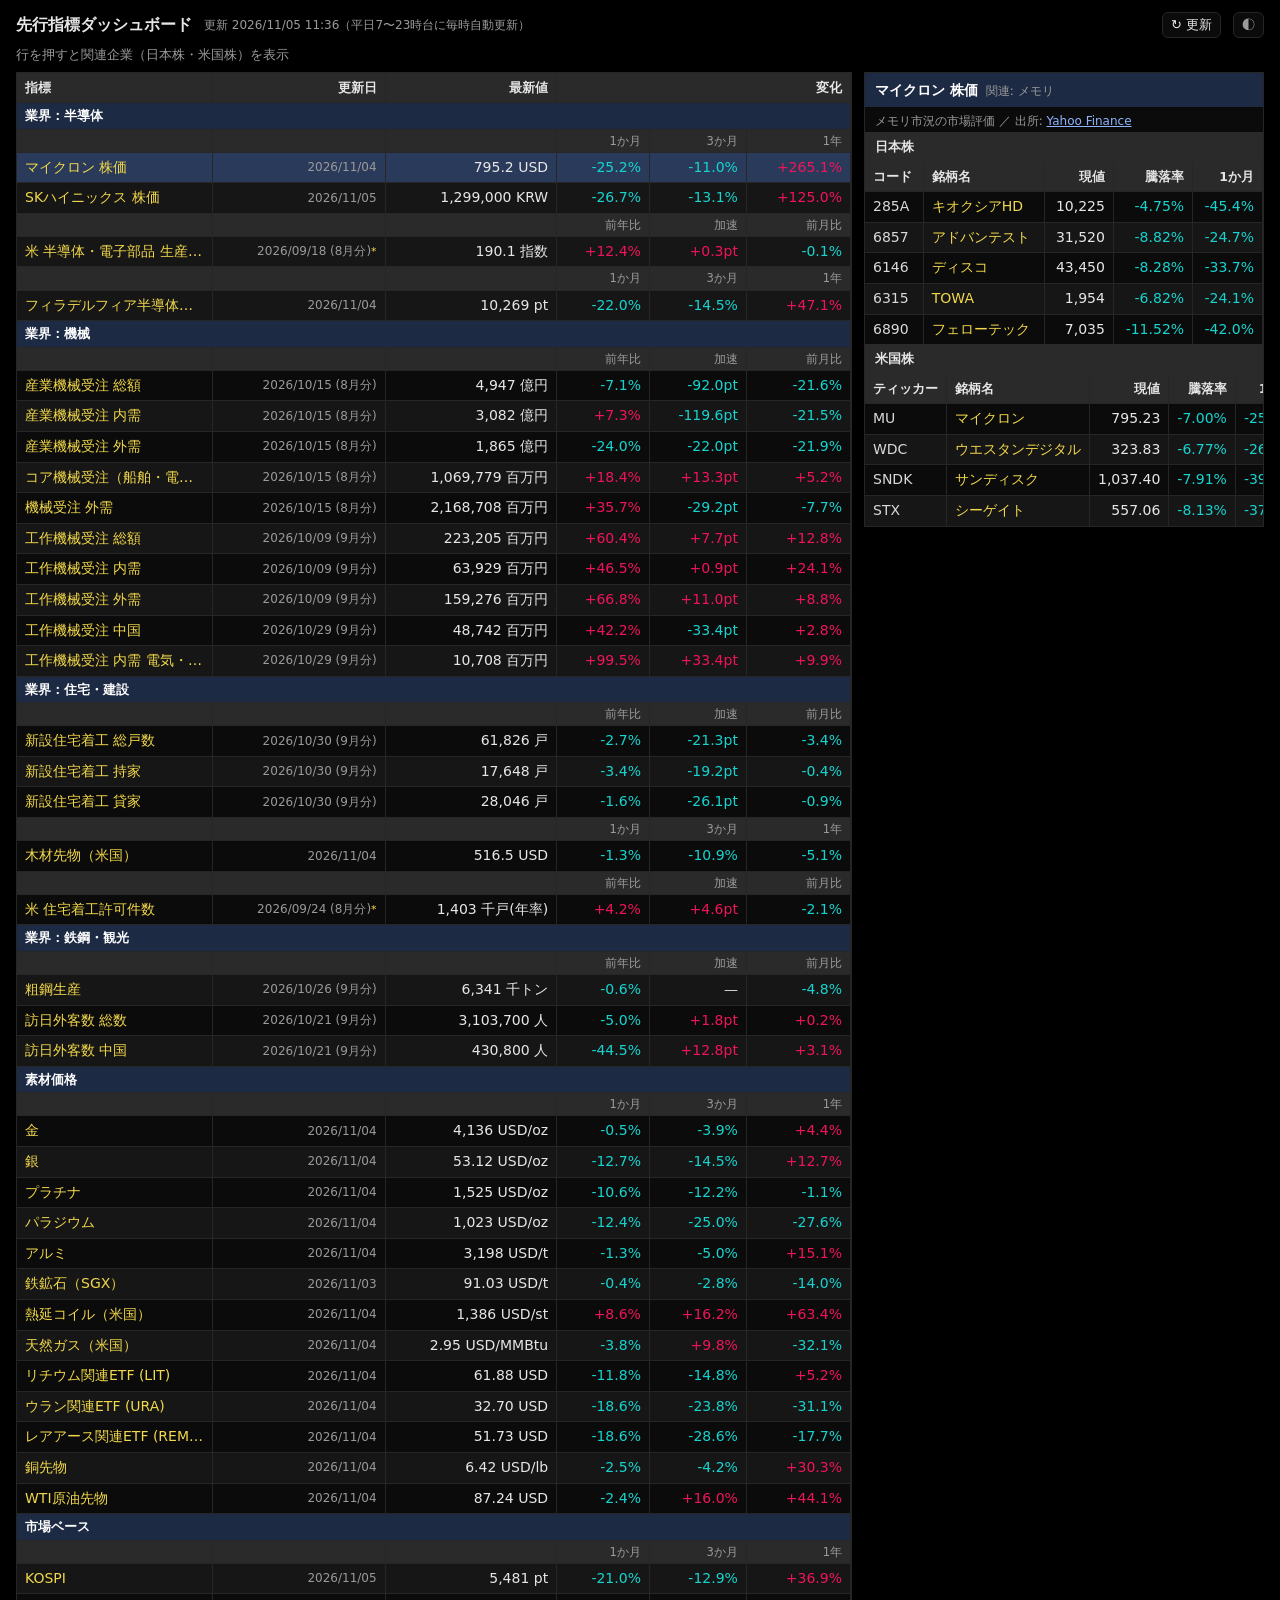
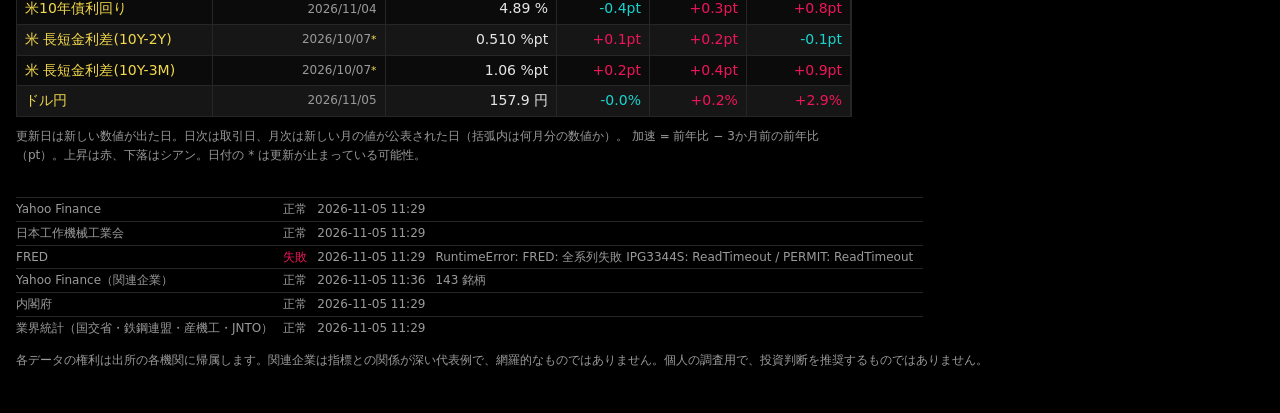
==== commit b4900ca7: "update 2026-11-05" ====
--- a/docs/index.html
+++ b/docs/index.html
@@ -98,7 +98,7 @@
 <div class="wrap">
   <div class="top">
     <h1>先行指標ダッシュボード</h1>
-    <span class="meta">更新 2026/11/05 00:33（平日7〜23時台に毎時自動更新）</span>
+    <span class="meta">更新 2026/11/05 11:36（平日7〜23時台に毎時自動更新）</span>
     <span class="spacer"></span>
     <button class="theme-btn refresh-btn" id="refreshBtn" type="button" title="最新版を読み込み直す（データは平日7〜23時台に毎時自動更新）">↻ 更新</button>
     <button class="theme-btn" id="themeBtn" type="button" aria-label="表示テーマ切替">◐</button>
@@ -122,16 +122,16 @@
             <tr class="s" data-rel="memory" data-name="マイクロン 株価" data-lead="メモリ市況の市場評価" data-src="Yahoo Finance" data-url="https://finance.yahoo.com/quote/MU" tabindex="0">
               <td class="l name">マイクロン 株価</td>
               <td class="date">2026/11/04</td>
-              <td>821.2<span class="unit"> USD</span></td>
-              <td class="down">-22.8%</td><td class="down">-8.0%</td><td class="up">+277.0%</td>
+              <td>795.2<span class="unit"> USD</span></td>
+              <td class="down">-25.2%</td><td class="down">-11.0%</td><td class="up">+265.1%</td>
             </tr>
             
             
             <tr class="s" data-rel="memory" data-name="SKハイニックス 株価" data-lead="HBM・DRAM市況の市場評価" data-src="Yahoo Finance" data-url="https://finance.yahoo.com/quote/000660.KS" tabindex="0">
               <td class="l name">SKハイニックス 株価</td>
-              <td class="date">2026/11/04</td>
-              <td>1,383,000<span class="unit"> KRW</span></td>
-              <td class="down">-24.9%</td><td class="down">-17.1%</td><td class="up">+136.7%</td>
+              <td class="date">2026/11/05</td>
+              <td>1,299,000<span class="unit"> KRW</span></td>
+              <td class="down">-26.7%</td><td class="down">-13.1%</td><td class="up">+125.0%</td>
             </tr>
             
             
@@ -150,8 +150,8 @@
             <tr class="s" data-rel="semiconductor" data-name="フィラデルフィア半導体指数" data-lead="半導体サイクル → 日本の半導体・装置株" data-src="Yahoo Finance" data-url="https://finance.yahoo.com/quote/%5ESOX" tabindex="0">
               <td class="l name">フィラデルフィア半導体指数</td>
               <td class="date">2026/11/04</td>
-              <td>10,397<span class="unit"> pt</span></td>
-              <td class="down">-21.1%</td><td class="down">-13.4%</td><td class="up">+49.0%</td>
+              <td>10,269<span class="unit"> pt</span></td>
+              <td class="down">-22.0%</td><td class="down">-14.5%</td><td class="up">+47.1%</td>
             </tr>
             
           
@@ -274,8 +274,8 @@
             <tr class="s" data-rel="lumber" data-name="木材先物（米国）" data-lead="住宅需要と建材コスト" data-src="Yahoo Finance" data-url="https://finance.yahoo.com/quote/LBR%3DF" tabindex="0">
               <td class="l name">木材先物（米国）</td>
               <td class="date">2026/11/04</td>
-              <td>523.0<span class="unit"> USD</span></td>
-              <td class="down">-0.1%</td><td class="down">-9.7%</td><td class="down">-3.9%</td>
+              <td>516.5<span class="unit"> USD</span></td>
+              <td class="down">-1.3%</td><td class="down">-10.9%</td><td class="down">-5.1%</td>
             </tr>
             
             
@@ -326,40 +326,40 @@
             <tr class="s" data-rel="gold" data-name="金" data-lead="安全資産・インフレヘッジ → 非鉄・資源" data-src="Yahoo Finance" data-url="https://finance.yahoo.com/quote/GC%3DF" tabindex="0">
               <td class="l name">金</td>
               <td class="date">2026/11/04</td>
-              <td>4,040<span class="unit"> USD/oz</span></td>
-              <td class="down">-2.8%</td><td class="down">-6.2%</td><td class="up">+2.0%</td>
+              <td>4,136<span class="unit"> USD/oz</span></td>
+              <td class="down">-0.5%</td><td class="down">-3.9%</td><td class="up">+4.4%</td>
             </tr>
             
             
             <tr class="s" data-rel="silver" data-name="銀" data-lead="貴金属＋太陽電池・電子部品の工業需要" data-src="Yahoo Finance" data-url="https://finance.yahoo.com/quote/SI%3DF" tabindex="0">
               <td class="l name">銀</td>
               <td class="date">2026/11/04</td>
-              <td>52.04<span class="unit"> USD/oz</span></td>
-              <td class="down">-14.5%</td><td class="down">-16.2%</td><td class="up">+10.4%</td>
+              <td>53.12<span class="unit"> USD/oz</span></td>
+              <td class="down">-12.7%</td><td class="down">-14.5%</td><td class="up">+12.7%</td>
             </tr>
             
             
             <tr class="s" data-rel="pgm" data-name="プラチナ" data-lead="自動車触媒・水素" data-src="Yahoo Finance" data-url="https://finance.yahoo.com/quote/PL%3DF" tabindex="0">
               <td class="l name">プラチナ</td>
               <td class="date">2026/11/04</td>
-              <td>1,481<span class="unit"> USD/oz</span></td>
-              <td class="down">-13.2%</td><td class="down">-14.7%</td><td class="down">-4.0%</td>
+              <td>1,525<span class="unit"> USD/oz</span></td>
+              <td class="down">-10.6%</td><td class="down">-12.2%</td><td class="down">-1.1%</td>
             </tr>
             
             
             <tr class="s" data-rel="pgm" data-name="パラジウム" data-lead="ガソリン車触媒" data-src="Yahoo Finance" data-url="https://finance.yahoo.com/quote/PA%3DF" tabindex="0">
               <td class="l name">パラジウム</td>
               <td class="date">2026/11/04</td>
-              <td>992.0<span class="unit"> USD/oz</span></td>
-              <td class="down">-15.0%</td><td class="down">-27.3%</td><td class="down">-29.8%</td>
+              <td>1,023<span class="unit"> USD/oz</span></td>
+              <td class="down">-12.4%</td><td class="down">-25.0%</td><td class="down">-27.6%</td>
             </tr>
             
             
             <tr class="s" data-rel="aluminum" data-name="アルミ" data-lead="軽量化素材" data-src="Yahoo Finance" data-url="https://finance.yahoo.com/quote/ALI%3DF" tabindex="0">
               <td class="l name">アルミ</td>
               <td class="date">2026/11/04</td>
-              <td>3,196<span class="unit"> USD/t</span></td>
-              <td class="down">-1.3%</td><td class="down">-5.1%</td><td class="up">+15.0%</td>
+              <td>3,198<span class="unit"> USD/t</span></td>
+              <td class="down">-1.3%</td><td class="down">-5.0%</td><td class="up">+15.1%</td>
             </tr>
             
             
@@ -374,56 +374,56 @@
             <tr class="s" data-rel="steel" data-name="熱延コイル（米国）" data-lead="鋼材市況" data-src="Yahoo Finance" data-url="https://finance.yahoo.com/quote/HRC%3DF" tabindex="0">
               <td class="l name">熱延コイル（米国）</td>
               <td class="date">2026/11/04</td>
-              <td>1,355<span class="unit"> USD/st</span></td>
-              <td class="up">+6.2%</td><td class="up">+13.6%</td><td class="up">+59.8%</td>
+              <td>1,386<span class="unit"> USD/st</span></td>
+              <td class="up">+8.6%</td><td class="up">+16.2%</td><td class="up">+63.4%</td>
             </tr>
             
             
             <tr class="s" data-rel="natgas" data-name="天然ガス（米国）" data-lead="エネルギー・化学原料" data-src="Yahoo Finance" data-url="https://finance.yahoo.com/quote/NG%3DF" tabindex="0">
               <td class="l name">天然ガス（米国）</td>
               <td class="date">2026/11/04</td>
-              <td>2.89<span class="unit"> USD/MMBtu</span></td>
-              <td class="down">-5.6%</td><td class="up">+7.7%</td><td class="down">-33.3%</td>
+              <td>2.95<span class="unit"> USD/MMBtu</span></td>
+              <td class="down">-3.8%</td><td class="up">+9.8%</td><td class="down">-32.1%</td>
             </tr>
             
             
             <tr class="s" data-rel="lithium" data-name="リチウム関連ETF (LIT)" data-lead="電池素材の代替指標" data-src="Yahoo Finance" data-url="https://finance.yahoo.com/quote/LIT" tabindex="0">
               <td class="l name">リチウム関連ETF (LIT)</td>
               <td class="date">2026/11/04</td>
-              <td>61.99<span class="unit"> USD</span></td>
-              <td class="down">-11.6%</td><td class="down">-14.7%</td><td class="up">+5.4%</td>
+              <td>61.88<span class="unit"> USD</span></td>
+              <td class="down">-11.8%</td><td class="down">-14.8%</td><td class="up">+5.2%</td>
             </tr>
             
             
             <tr class="s" data-rel="uranium" data-name="ウラン関連ETF (URA)" data-lead="原子力需要の代替指標" data-src="Yahoo Finance" data-url="https://finance.yahoo.com/quote/URA" tabindex="0">
               <td class="l name">ウラン関連ETF (URA)</td>
               <td class="date">2026/11/04</td>
-              <td>32.82<span class="unit"> USD</span></td>
-              <td class="down">-18.3%</td><td class="down">-23.5%</td><td class="down">-30.9%</td>
+              <td>32.70<span class="unit"> USD</span></td>
+              <td class="down">-18.6%</td><td class="down">-23.8%</td><td class="down">-31.1%</td>
             </tr>
             
             
             <tr class="s" data-rel="rare_earth" data-name="レアアース関連ETF (REMX)" data-lead="レアアース・レアメタルの代替指標" data-src="Yahoo Finance" data-url="https://finance.yahoo.com/quote/REMX" tabindex="0">
               <td class="l name">レアアース関連ETF (REMX)</td>
               <td class="date">2026/11/04</td>
-              <td>51.96<span class="unit"> USD</span></td>
-              <td class="down">-18.2%</td><td class="down">-28.3%</td><td class="down">-17.4%</td>
+              <td>51.73<span class="unit"> USD</span></td>
+              <td class="down">-18.6%</td><td class="down">-28.6%</td><td class="down">-17.7%</td>
             </tr>
             
             
             <tr class="s" data-rel="copper" data-name="銅先物" data-lead="「ドクター・カッパー」世界景気の体温計" data-src="Yahoo Finance" data-url="https://finance.yahoo.com/quote/HG%3DF" tabindex="0">
               <td class="l name">銅先物</td>
               <td class="date">2026/11/04</td>
-              <td>6.40<span class="unit"> USD/lb</span></td>
-              <td class="down">-2.9%</td><td class="down">-4.6%</td><td class="up">+29.9%</td>
+              <td>6.42<span class="unit"> USD/lb</span></td>
+              <td class="down">-2.5%</td><td class="down">-4.2%</td><td class="up">+30.3%</td>
             </tr>
             
             
             <tr class="s" data-rel="oil" data-name="WTI原油先物" data-lead="需要の強さとコスト両面" data-src="Yahoo Finance" data-url="https://finance.yahoo.com/quote/CL%3DF" tabindex="0">
               <td class="l name">WTI原油先物</td>
               <td class="date">2026/11/04</td>
-              <td>93.76<span class="unit"> USD</span></td>
-              <td class="up">+4.8%</td><td class="up">+24.6%</td><td class="up">+54.8%</td>
+              <td>87.24<span class="unit"> USD</span></td>
+              <td class="down">-2.4%</td><td class="up">+16.0%</td><td class="up">+44.1%</td>
             </tr>
             
           
@@ -434,17 +434,17 @@
             
             <tr class="s" data-rel="memory" data-name="KOSPI" data-lead="輸出・半導体依存度が高く世界景気に先行しやすい" data-src="Yahoo Finance" data-url="https://finance.yahoo.com/quote/%5EKS11" tabindex="0">
               <td class="l name">KOSPI</td>
-              <td class="date">2026/11/04</td>
-              <td>5,652<span class="unit"> pt</span></td>
-              <td class="down">-19.3%</td><td class="down">-14.3%</td><td class="up">+37.1%</td>
+              <td class="date">2026/11/05</td>
+              <td>5,481<span class="unit"> pt</span></td>
+              <td class="down">-21.0%</td><td class="down">-12.9%</td><td class="up">+36.9%</td>
             </tr>
             
             
             <tr class="s" data-rel="rates" data-name="米10年債利回り" data-lead="グロース株の割引率" data-src="Yahoo Finance" data-url="https://finance.yahoo.com/quote/%5ETNX" tabindex="0">
               <td class="l name">米10年債利回り</td>
               <td class="date">2026/11/04</td>
-              <td>4.94<span class="unit"> %</span></td>
-              <td class="down">-0.4pt</td><td class="up">+0.3pt</td><td class="up">+0.9pt</td>
+              <td>4.89<span class="unit"> %</span></td>
+              <td class="down">-0.4pt</td><td class="up">+0.3pt</td><td class="up">+0.8pt</td>
             </tr>
             
             
@@ -466,9 +466,9 @@
             
             <tr class="s" data-rel="fx" data-name="ドル円" data-lead="円安は輸出株の採算改善" data-src="Yahoo Finance" data-url="https://finance.yahoo.com/quote/JPY%3DX" tabindex="0">
               <td class="l name">ドル円</td>
-              <td class="date">2026/11/04</td>
-              <td>158.6<span class="unit"> 円</span></td>
-              <td class="up">+0.5%</td><td class="up">+0.6%</td><td class="up">+2.8%</td>
+              <td class="date">2026/11/05</td>
+              <td>157.9<span class="unit"> 円</span></td>
+              <td class="down">-0.0%</td><td class="up">+0.2%</td><td class="up">+2.9%</td>
             </tr>
             
           
@@ -490,24 +490,24 @@
     <table>
       <tbody>
       
-      <tr><td>Yahoo Finance</td><td class="ok">正常</td><td>2026-11-05 00:26</td><td></td></tr>
-      
-      <tr><td>日本工作機械工業会</td><td class="ok">正常</td><td>2026-11-05 00:26</td><td></td></tr>
-      
-      <tr><td>FRED</td><td class="ng">失敗</td><td>2026-11-05 00:26</td><td>RuntimeError: FRED: 全系列失敗 IPG3344S: ReadTimeout / PERMIT: ReadTimeout</td></tr>
-      
-      <tr><td>Yahoo Finance（関連企業）</td><td class="ok">正常</td><td>2026-11-05 00:32</td><td>143 銘柄</td></tr>
-      
-      <tr><td>内閣府</td><td class="ok">正常</td><td>2026-11-05 00:26</td><td></td></tr>
-      
-      <tr><td>業界統計（国交省・鉄鋼連盟・産機工・JNTO）</td><td class="ok">正常</td><td>2026-11-05 00:26</td><td></td></tr>
+      <tr><td>Yahoo Finance</td><td class="ok">正常</td><td>2026-11-05 11:29</td><td></td></tr>
+      
+      <tr><td>日本工作機械工業会</td><td class="ok">正常</td><td>2026-11-05 11:29</td><td></td></tr>
+      
+      <tr><td>FRED</td><td class="ng">失敗</td><td>2026-11-05 11:29</td><td>RuntimeError: FRED: 全系列失敗 IPG3344S: ReadTimeout / PERMIT: ReadTimeout</td></tr>
+      
+      <tr><td>Yahoo Finance（関連企業）</td><td class="ok">正常</td><td>2026-11-05 11:36</td><td>143 銘柄</td></tr>
+      
+      <tr><td>内閣府</td><td class="ok">正常</td><td>2026-11-05 11:29</td><td></td></tr>
+      
+      <tr><td>業界統計（国交省・鉄鋼連盟・産機工・JNTO）</td><td class="ok">正常</td><td>2026-11-05 11:29</td><td></td></tr>
       
       </tbody>
     </table>
     <p>各データの権利は出所の各機関に帰属します。関連企業は指標との関係が深い代表例で、網羅的なものではありません。個人の調査用で、投資判断を推奨するものではありません。</p>
   </footer>
 </div>
-<script id="baskets" type="application/json">{"aluminum": {"jp": [{"chg": "-1.15%", "chg_cls": "down", "code": "5741", "m1": "-11.7%", "m1_cls": "down", "name": "UACJ", "price": "1,895", "url": "https://kabutan.jp/stock/?code=5741"}, {"chg": "-1.23%", "chg_cls": "down", "code": "5703", "m1": "-8.9%", "m1_cls": "down", "name": "\u65e5\u672c\u8efd\u91d1\u5c5eHD", "price": "2,580", "url": "https://kabutan.jp/stock/?code=5703"}], "name": "\u30a2\u30eb\u30df", "us": [{"chg": "+1.67%", "chg_cls": "up", "code": "AA", "m1": "-7.4%", "m1_cls": "down", "name": "\u30a2\u30eb\u30b3\u30a2", "price": "40.15", "url": "https://finance.yahoo.com/quote/AA"}, {"chg": "-1.29%", "chg_cls": "down", "code": "CENX", "m1": "-10.9%", "m1_cls": "down", "name": "\u30bb\u30f3\u30c1\u30e5\u30ea\u30fc\u30fb\u30a2\u30eb\u30df\u30cb\u30a6\u30e0", "price": "32.90", "url": "https://finance.yahoo.com/quote/CENX"}]}, "copper": {"jp": [{"chg": "-0.82%", "chg_cls": "down", "code": "5713", "m1": "-17.9%", "m1_cls": "down", "name": "\u4f4f\u53cb\u91d1\u5c5e\u9271\u5c71", "price": "7,944", "url": "https://kabutan.jp/stock/?code=5713"}, {"chg": "-1.88%", "chg_cls": "down", "code": "5711", "m1": "-17.1%", "m1_cls": "down", "name": "\u4e09\u83f1\u30de\u30c6\u30ea\u30a2\u30eb", "price": "4,173", "url": "https://kabutan.jp/stock/?code=5711"}, {"chg": "-5.73%", "chg_cls": "down", "code": "5706", "m1": "-28.8%", "m1_cls": "down", "name": "\u4e09\u4e95\u91d1\u5c5e", "price": "1,886", "url": "https://kabutan.jp/stock/?code=5706"}, {"chg": "-4.24%", "chg_cls": "down", "code": "5016", "m1": "-24.5%", "m1_cls": "down", "name": "JX\u91d1\u5c5e", "price": "2,802", "url": "https://kabutan.jp/stock/?code=5016"}, {"chg": "-6.21%", "chg_cls": "down", "code": "5801", "m1": "-41.0%", "m1_cls": "down", "name": "\u53e4\u6cb3\u96fb\u6c17\u5de5\u696d", "price": "2,584", "url": "https://kabutan.jp/stock/?code=5801"}, {"chg": "-7.34%", "chg_cls": "down", "code": "5802", "m1": "-37.5%", "m1_cls": "down", "name": "\u4f4f\u53cb\u96fb\u6c17\u5de5\u696d", "price": "1,541", "url": "https://kabutan.jp/stock/?code=5802"}], "name": "\u9285", "us": [{"chg": "+1.49%", "chg_cls": "up", "code": "FCX", "m1": "-13.5%", "m1_cls": "down", "name": "\u30d5\u30ea\u30fc\u30dd\u30fc\u30c8", "price": "62.69", "url": "https://finance.yahoo.com/quote/FCX"}, {"chg": "+2.05%", "chg_cls": "up", "code": "SCCO", "m1": "-12.9%", "m1_cls": "down", "name": "\u30b5\u30b6\u30f3\u30fb\u30b3\u30c3\u30d1\u30fc", "price": "177.04", "url": "https://finance.yahoo.com/quote/SCCO"}]}, "fa": {"jp": [{"chg": "-1.04%", "chg_cls": "down", "code": "6954", "m1": "-9.7%", "m1_cls": "down", "name": "\u30d5\u30a1\u30ca\u30c3\u30af", "price": "5,589", "url": "https://kabutan.jp/stock/?code=6954"}, {"chg": "-1.99%", "chg_cls": "down", "code": "6273", "m1": "-18.3%", "m1_cls": "down", "name": "SMC", "price": "61,460", "url": "https://kabutan.jp/stock/?code=6273"}, {"chg": "-2.43%", "chg_cls": "down", "code": "6506", "m1": "-22.5%", "m1_cls": "down", "name": "\u5b89\u5ddd\u96fb\u6a5f", "price": "3,822", "url": "https://kabutan.jp/stock/?code=6506"}, {"chg": "+0.81%", "chg_cls": "up", "code": "6861", "m1": "-7.6%", "m1_cls": "down", "name": "\u30ad\u30fc\u30a8\u30f3\u30b9", "price": "75,500", "url": "https://kabutan.jp/stock/?code=6861"}, {"chg": "-3.03%", "chg_cls": "down", "code": "6383", "m1": "-13.9%", "m1_cls": "down", "name": "\u30c0\u30a4\u30d5\u30af", "price": "5,056", "url": "https://kabutan.jp/stock/?code=6383"}, {"chg": "-3.85%", "chg_cls": "down", "code": "6407", "m1": "-25.7%", "m1_cls": "down", "name": "CKD", "price": "4,490", "url": "https://kabutan.jp/stock/?code=6407"}, {"chg": "-2.33%", "chg_cls": "down", "code": "6481", "m1": "-17.4%", "m1_cls": "down", "name": "THK", "price": "5,583", "url": "https://kabutan.jp/stock/?code=6481"}], "name": "FA\u30fb\u8a2d\u5099\u6295\u8cc7", "us": [{"chg": "-2.35%", "chg_cls": "down", "code": "ROK", "m1": "-4.2%", "m1_cls": "down", "name": "\u30ed\u30c3\u30af\u30a6\u30a7\u30eb\u30fb\u30aa\u30fc\u30c8\u30e1\u30fc\u30b7\u30e7\u30f3", "price": "435.90", "url": "https://finance.yahoo.com/quote/ROK"}, {"chg": "+0.79%", "chg_cls": "up", "code": "EMR", "m1": "+3.3%", "m1_cls": "up", "name": "\u30a8\u30de\u30bd\u30f3", "price": "167.71", "url": "https://finance.yahoo.com/quote/EMR"}, {"chg": "-4.04%", "chg_cls": "down", "code": "PH", "m1": "-7.1%", "m1_cls": "down", "name": "\u30d1\u30fc\u30ab\u30fc\u30fb\u30cf\u30cd\u30d5\u30a3\u30f3", "price": "906.83", "url": "https://finance.yahoo.com/quote/PH"}, {"chg": "-8.30%", "chg_cls": "down", "code": "ETN", "m1": "-17.0%", "m1_cls": "down", "name": "\u30a4\u30fc\u30c8\u30f3", "price": "359.20", "url": "https://finance.yahoo.com/quote/ETN"}]}, "fx": {"jp": [{"chg": "-0.69%", "chg_cls": "down", "code": "7203", "m1": "+4.7%", "m1_cls": "up", "name": "\u30c8\u30e8\u30bf\u81ea\u52d5\u8eca", "price": "3,030", "url": "https://kabutan.jp/stock/?code=7203"}, {"chg": "+0.28%", "chg_cls": "up", "code": "7267", "m1": "+7.6%", "m1_cls": "up", "name": "\u30db\u30f3\u30c0", "price": "1,804", "url": "https://kabutan.jp/stock/?code=7267"}, {"chg": "-0.30%", "chg_cls": "down", "code": "6758", "m1": "+6.2%", "m1_cls": "up", "name": "\u30bd\u30cb\u30fcG", "price": "3,954", "url": "https://kabutan.jp/stock/?code=6758"}, {"chg": "-1.59%", "chg_cls": "down", "code": "6501", "m1": "-13.3%", "m1_cls": "down", "name": "\u65e5\u7acb\u88fd\u4f5c\u6240", "price": "4,891", "url": "https://kabutan.jp/stock/?code=6501"}], "name": "\u70ba\u66ff\uff08\u8f38\u51fa\u682a\uff09", "us": []}, "gold": {"jp": [{"chg": "-0.82%", "chg_cls": "down", "code": "5713", "m1": "-17.9%", "m1_cls": "down", "name": "\u4f4f\u53cb\u91d1\u5c5e\u9271\u5c71", "price": "7,944", "url": "https://kabutan.jp/stock/?code=5713"}, {"chg": "-1.88%", "chg_cls": "down", "code": "5711", "m1": "-17.1%", "m1_cls": "down", "name": "\u4e09\u83f1\u30de\u30c6\u30ea\u30a2\u30eb", "price": "4,173", "url": "https://kabutan.jp/stock/?code=5711"}, {"chg": "-4.24%", "chg_cls": "down", "code": "5016", "m1": "-24.5%", "m1_cls": "down", "name": "JX\u91d1\u5c5e", "price": "2,802", "url": "https://kabutan.jp/stock/?code=5016"}], "name": "\u91d1", "us": [{"chg": "+5.98%", "chg_cls": "up", "code": "NEM", "m1": "-1.7%", "m1_cls": "down", "name": "\u30cb\u30e5\u30fc\u30e2\u30f3\u30c8", "price": "113.90", "url": "https://finance.yahoo.com/quote/NEM"}, {"chg": "+6.92%", "chg_cls": "up", "code": "AEM", "m1": "-2.4%", "m1_cls": "down", "name": "\u30a2\u30b0\u30cb\u30b3\u30fb\u30a4\u30fc\u30b0\u30eb", "price": "178.86", "url": "https://finance.yahoo.com/quote/AEM"}, {"chg": "+6.43%", "chg_cls": "up", "code": "WPM", "m1": "-8.3%", "m1_cls": "down", "name": "\u30a6\u30a3\u30fc\u30c8\u30f3\u30fb\u30d7\u30ec\u30b7\u30e3\u30b9", "price": "124.97", "url": "https://finance.yahoo.com/quote/WPM"}]}, "housing": {"jp": [{"chg": "+0.23%", "chg_cls": "up", "code": "1928", "m1": "+5.3%", "m1_cls": "up", "name": "\u7a4d\u6c34\u30cf\u30a6\u30b9", "price": "3,490", "url": "https://kabutan.jp/stock/?code=1928"}, {"chg": "-0.04%", "chg_cls": "down", "code": "1925", "m1": "+6.7%", "m1_cls": "up", "name": "\u5927\u548c\u30cf\u30a6\u30b9\u5de5\u696d", "price": "2,298", "url": "https://kabutan.jp/stock/?code=1925"}, {"chg": "-0.04%", "chg_cls": "down", "code": "1911", "m1": "+6.3%", "m1_cls": "up", "name": "\u4f4f\u53cb\u6797\u696d", "price": "1,252", "url": "https://kabutan.jp/stock/?code=1911"}, {"chg": "-0.17%", "chg_cls": "down", "code": "3291", "m1": "-0.1%", "m1_cls": "down", "name": "\u98ef\u7530\u30b0\u30eb\u30fc\u30d7HD", "price": "2,105", "url": "https://kabutan.jp/stock/?code=3291"}, {"chg": "+0.56%", "chg_cls": "up", "code": "1878", "m1": "+9.9%", "m1_cls": "up", "name": "\u5927\u6771\u5efa\u8a17", "price": "3,406", "url": "https://kabutan.jp/stock/?code=1878"}, {"chg": "+0.86%", "chg_cls": "up", "code": "5938", "m1": "+2.0%", "m1_cls": "up", "name": "LIXIL", "price": "1,696", "url": "https://kabutan.jp/stock/?code=5938"}, {"chg": "-3.85%", "chg_cls": "down", "code": "5332", "m1": "-10.0%", "m1_cls": "down", "name": "TOTO", "price": "5,612", "url": "https://kabutan.jp/stock/?code=5332"}], "name": "\u4f4f\u5b85", "us": [{"chg": "+6.31%", "chg_cls": "up", "code": "DHI", "m1": "+15.9%", "m1_cls": "up", "name": "D.R.\u30db\u30fc\u30c8\u30f3", "price": "154.40", "url": "https://finance.yahoo.com/quote/DHI"}, {"chg": "+6.98%", "chg_cls": "up", "code": "LEN", "m1": "+24.5%", "m1_cls": "up", "name": "\u30ec\u30ca\u30fc", "price": "92.10", "url": "https://finance.yahoo.com/quote/LEN"}, {"chg": "+5.95%", "chg_cls": "up", "code": "PHM", "m1": "+17.9%", "m1_cls": "up", "name": "\u30d1\u30eb\u30c8\u30b0\u30eb\u30fc\u30d7", "price": "134.43", "url": "https://finance.yahoo.com/quote/PHM"}, {"chg": "+3.96%", "chg_cls": "up", "code": "HD", "m1": "+23.4%", "m1_cls": "up", "name": "\u30db\u30fc\u30e0\u30fb\u30c7\u30dd", "price": "346.89", "url": "https://finance.yahoo.com/quote/HD"}]}, "inbound": {"jp": [{"chg": "-5.10%", "chg_cls": "down", "code": "3099", "m1": "+4.9%", "m1_cls": "up", "name": "\u4e09\u8d8a\u4f0a\u52e2\u4e39HD", "price": "1,742", "url": "https://kabutan.jp/stock/?code=3099"}, {"chg": "-3.83%", "chg_cls": "down", "code": "8233", "m1": "+2.0%", "m1_cls": "up", "name": "\u9ad8\u5cf6\u5c4b", "price": "2,145", "url": "https://kabutan.jp/stock/?code=8233"}, {"chg": "-1.36%", "chg_cls": "down", "code": "4911", "m1": "+14.9%", "m1_cls": "up", "name": "\u8cc7\u751f\u5802", "price": "3,762", "url": "https://kabutan.jp/stock/?code=4911"}, {"chg": "+4.35%", "chg_cls": "up", "code": "9201", "m1": "+5.1%", "m1_cls": "up", "name": "\u65e5\u672c\u822a\u7a7a", "price": "3,165", "url": "https://kabutan.jp/stock/?code=9201"}, {"chg": "+2.60%", "chg_cls": "up", "code": "9202", "m1": "+7.6%", "m1_cls": "up", "name": "ANA HD", "price": "3,155", "url": "https://kabutan.jp/stock/?code=9202"}, {"chg": "+1.46%", "chg_cls": "up", "code": "9020", "m1": "+13.6%", "m1_cls": "up", "name": "JR\u6771\u65e5\u672c", "price": "3,748", "url": "https://kabutan.jp/stock/?code=9020"}, {"chg": "+0.78%", "chg_cls": "up", "code": "9603", "m1": "-1.8%", "m1_cls": "down", "name": "\u30a8\u30a4\u30c1\u30fb\u30a2\u30a4\u30fb\u30a8\u30b9", "price": "1,032", "url": "https://kabutan.jp/stock/?code=9603"}], "name": "\u30a4\u30f3\u30d0\u30a6\u30f3\u30c9", "us": []}, "inbound_china": {"jp": [{"chg": "-1.36%", "chg_cls": "down", "code": "4911", "m1": "+14.9%", "m1_cls": "up", "name": "\u8cc7\u751f\u5802", "price": "3,762", "url": "https://kabutan.jp/stock/?code=4911"}, {"chg": "-1.25%", "chg_cls": "down", "code": "4922", "m1": "+10.5%", "m1_cls": "up", "name": "\u30b3\u30fc\u30bb\u30fc", "price": "5,924", "url": "https://kabutan.jp/stock/?code=4922"}, {"chg": "-5.10%", "chg_cls": "down", "code": "3099", "m1": "+4.9%", "m1_cls": "up", "name": "\u4e09\u8d8a\u4f0a\u52e2\u4e39HD", "price": "1,742", "url": "https://kabutan.jp/stock/?code=3099"}, {"chg": "-3.83%", "chg_cls": "down", "code": "8233", "m1": "+2.0%", "m1_cls": "up", "name": "\u9ad8\u5cf6\u5c4b", "price": "2,145", "url": "https://kabutan.jp/stock/?code=8233"}, {"chg": "+0.32%", "chg_cls": "up", "code": "3088", "m1": "+8.2%", "m1_cls": "up", "name": "\u30de\u30c4\u30ad\u30e8\u30b3\u30b3\u30ab\u30e9", "price": "2,632", "url": "https://kabutan.jp/stock/?code=3088"}], "name": "\u4e2d\u56fd\u4eba\u5ba2", "us": []}, "iron_ore": {"jp": [{"chg": "+6.58%", "chg_cls": "up", "code": "8058", "m1": "+8.0%", "m1_cls": "up", "name": "\u4e09\u83f1\u5546\u4e8b", "price": "5,086", "url": "https://kabutan.jp/stock/?code=8058"}, {"chg": "-1.12%", "chg_cls": "down", "code": "8031", "m1": "-1.3%", "m1_cls": "down", "name": "\u4e09\u4e95\u7269\u7523", "price": "4,862", "url": "https://kabutan.jp/stock/?code=8031"}, {"chg": "+0.12%", "chg_cls": "up", "code": "5401", "m1": "+3.0%", "m1_cls": "up", "name": "\u65e5\u672c\u88fd\u9244", "price": "658", "url": "https://kabutan.jp/stock/?code=5401"}], "name": "\u9244\u9271\u77f3", "us": [{"chg": "+3.06%", "chg_cls": "up", "code": "RIO", "m1": "-12.1%", "m1_cls": "down", "name": "\u30ea\u30aa\u30fb\u30c6\u30a3\u30f3\u30c8", "price": "84.12", "url": "https://finance.yahoo.com/quote/RIO"}, {"chg": "+2.33%", "chg_cls": "up", "code": "BHP", "m1": "-7.9%", "m1_cls": "down", "name": "BHP", "price": "79.95", "url": "https://finance.yahoo.com/quote/BHP"}, {"chg": "+3.60%", "chg_cls": "up", "code": "VALE", "m1": "-19.6%", "m1_cls": "down", "name": "\u30f4\u30a1\u30fc\u30ec", "price": "11.38", "url": "https://finance.yahoo.com/quote/VALE"}]}, "lithium": {"jp": [{"chg": "-6.95%", "chg_cls": "down", "code": "6752", "m1": "-26.1%", "m1_cls": "down", "name": "\u30d1\u30ca\u30bd\u30cb\u30c3\u30afHD", "price": "3,480", "url": "https://kabutan.jp/stock/?code=6752"}, {"chg": "-1.88%", "chg_cls": "down", "code": "6674", "m1": "-20.4%", "m1_cls": "down", "name": "\u30b8\u30fc\u30a8\u30b9\u30fb\u30e6\u30a2\u30b5", "price": "4,549", "url": "https://kabutan.jp/stock/?code=6674"}, {"chg": "-0.34%", "chg_cls": "down", "code": "4100", "m1": "-10.1%", "m1_cls": "down", "name": "\u6238\u7530\u5de5\u696d", "price": "1,751", "url": "https://kabutan.jp/stock/?code=4100"}], "name": "\u30ea\u30c1\u30a6\u30e0\u30fb\u96fb\u6c60", "us": [{"chg": "+3.90%", "chg_cls": "up", "code": "ALB", "m1": "-10.2%", "m1_cls": "down", "name": "\u30a2\u30eb\u30d9\u30de\u30fc\u30eb", "price": "93.71", "url": "https://finance.yahoo.com/quote/ALB"}, {"chg": "+5.77%", "chg_cls": "up", "code": "SQM", "m1": "-13.7%", "m1_cls": "down", "name": "SQM", "price": "56.81", "url": "https://finance.yahoo.com/quote/SQM"}]}, "lumber": {"jp": [{"chg": "-0.04%", "chg_cls": "down", "code": "1911", "m1": "+6.3%", "m1_cls": "up", "name": "\u4f4f\u53cb\u6797\u696d", "price": "1,252", "url": "https://kabutan.jp/stock/?code=1911"}, {"chg": "+0.23%", "chg_cls": "up", "code": "1928", "m1": "+5.3%", "m1_cls": "up", "name": "\u7a4d\u6c34\u30cf\u30a6\u30b9", "price": "3,490", "url": "https://kabutan.jp/stock/?code=1928"}, {"chg": "-0.04%", "chg_cls": "down", "code": "1925", "m1": "+6.7%", "m1_cls": "up", "name": "\u5927\u548c\u30cf\u30a6\u30b9\u5de5\u696d", "price": "2,298", "url": "https://kabutan.jp/stock/?code=1925"}], "name": "\u6728\u6750", "us": [{"chg": "+3.89%", "chg_cls": "up", "code": "WY", "m1": "+15.7%", "m1_cls": "up", "name": "\u30a6\u30a7\u30a2\u30fc\u30cf\u30a6\u30b6\u30fc", "price": "21.39", "url": "https://finance.yahoo.com/quote/WY"}, {"chg": "+1.79%", "chg_cls": "up", "code": "LPX", "m1": "+15.0%", "m1_cls": "up", "name": "\u30eb\u30a4\u30b8\u30a2\u30ca\u30fb\u30d1\u30b7\u30d5\u30a3\u30c3\u30af", "price": "75.11", "url": "https://finance.yahoo.com/quote/LPX"}, {"chg": "+1.83%", "chg_cls": "up", "code": "RYN", "m1": "+10.9%", "m1_cls": "up", "name": "\u30ec\u30a4\u30e8\u30cb\u30a2", "price": "19.98", "url": "https://finance.yahoo.com/quote/RYN"}]}, "machine_tools": {"jp": [{"chg": "-1.63%", "chg_cls": "down", "code": "6141", "m1": "-6.9%", "m1_cls": "down", "name": "DMG\u68ee\u7cbe\u6a5f", "price": "2,690", "url": "https://kabutan.jp/stock/?code=6141"}, {"chg": "-2.93%", "chg_cls": "down", "code": "6103", "m1": "-10.1%", "m1_cls": "down", "name": "\u30aa\u30fc\u30af\u30de", "price": "4,465", "url": "https://kabutan.jp/stock/?code=6103"}, {"chg": "-2.54%", "chg_cls": "down", "code": "6135", "m1": "-12.5%", "m1_cls": "down", "name": "\u7267\u91ce\u30d5\u30e9\u30a4\u30b9\u88fd\u4f5c\u6240", "price": "2,843", "url": "https://kabutan.jp/stock/?code=6135"}, {"chg": "-1.04%", "chg_cls": "down", "code": "6954", "m1": "-9.7%", "m1_cls": "down", "name": "\u30d5\u30a1\u30ca\u30c3\u30af", "price": "5,589", "url": "https://kabutan.jp/stock/?code=6954"}, {"chg": "-2.33%", "chg_cls": "down", "code": "6481", "m1": "-17.4%", "m1_cls": "down", "name": "THK", "price": "5,583", "url": "https://kabutan.jp/stock/?code=6481"}], "name": "\u5de5\u4f5c\u6a5f\u68b0", "us": [{"chg": "-11.53%", "chg_cls": "down", "code": "KMT", "m1": "-17.8%", "m1_cls": "down", "name": "\u30b1\u30ca\u30e1\u30bf\u30eb", "price": "27.01", "url": "https://finance.yahoo.com/quote/KMT"}, {"chg": "-2.35%", "chg_cls": "down", "code": "ROK", "m1": "-4.2%", "m1_cls": "down", "name": "\u30ed\u30c3\u30af\u30a6\u30a7\u30eb\u30fb\u30aa\u30fc\u30c8\u30e1\u30fc\u30b7\u30e7\u30f3", "price": "435.90", "url": "https://finance.yahoo.com/quote/ROK"}]}, "memory": {"jp": [{"chg": "-6.30%", "chg_cls": "down", "code": "285A", "m1": "-44.4%", "m1_cls": "down", "name": "\u30ad\u30aa\u30af\u30b7\u30a2HD", "price": "10,630", "url": "https://kabutan.jp/stock/?code=285A"}, {"chg": "-4.03%", "chg_cls": "down", "code": "6857", "m1": "-14.8%", "m1_cls": "down", "name": "\u30a2\u30c9\u30d0\u30f3\u30c6\u30b9\u30c8", "price": "34,330", "url": "https://kabutan.jp/stock/?code=6857"}, {"chg": "-6.03%", "chg_cls": "down", "code": "6146", "m1": "-25.9%", "m1_cls": "down", "name": "\u30c7\u30a3\u30b9\u30b3", "price": "47,210", "url": "https://kabutan.jp/stock/?code=6146"}, {"chg": "-1.97%", "chg_cls": "down", "code": "6315", "m1": "-16.1%", "m1_cls": "down", "name": "TOWA", "price": "2,091", "url": "https://kabutan.jp/stock/?code=6315"}, {"chg": "+4.59%", "chg_cls": "up", "code": "6890", "m1": "-33.7%", "m1_cls": "down", "name": "\u30d5\u30a7\u30ed\u30fc\u30c6\u30c3\u30af", "price": "7,981", "url": "https://kabutan.jp/stock/?code=6890"}], "name": "\u30e1\u30e2\u30ea", "us": [{"chg": "-4.22%", "chg_cls": "down", "code": "MU", "m1": "-23.0%", "m1_cls": "down", "name": "\u30de\u30a4\u30af\u30ed\u30f3", "price": "819.00", "url": "https://finance.yahoo.com/quote/MU"}, {"chg": "-3.84%", "chg_cls": "down", "code": "WDC", "m1": "-24.4%", "m1_cls": "down", "name": "\u30a6\u30a8\u30b9\u30bf\u30f3\u30c7\u30b8\u30bf\u30eb", "price": "334.00", "url": "https://finance.yahoo.com/quote/WDC"}, {"chg": "-5.35%", "chg_cls": "down", "code": "SNDK", "m1": "-37.4%", "m1_cls": "down", "name": "\u30b5\u30f3\u30c7\u30a3\u30b9\u30af", "price": "1,066.23", "url": "https://finance.yahoo.com/quote/SNDK"}, {"chg": "-5.17%", "chg_cls": "down", "code": "STX", "m1": "-35.2%", "m1_cls": "down", "name": "\u30b7\u30fc\u30b2\u30a4\u30c8", "price": "575.00", "url": "https://finance.yahoo.com/quote/STX"}]}, "natgas": {"jp": [{"chg": "-4.34%", "chg_cls": "down", "code": "1605", "m1": "+5.9%", "m1_cls": "up", "name": "INPEX", "price": "3,878", "url": "https://kabutan.jp/stock/?code=1605"}, {"chg": "-0.08%", "chg_cls": "down", "code": "9531", "m1": "+9.3%", "m1_cls": "up", "name": "\u6771\u4eac\u30ac\u30b9", "price": "6,643", "url": "https://kabutan.jp/stock/?code=9531"}, {"chg": "-0.66%", "chg_cls": "down", "code": "9532", "m1": "+4.3%", "m1_cls": "up", "name": "\u5927\u962a\u30ac\u30b9", "price": "5,911", "url": "https://kabutan.jp/stock/?code=9532"}], "name": "\u5929\u7136\u30ac\u30b9", "us": [{"chg": "-2.36%", "chg_cls": "down", "code": "EQT", "m1": "+3.6%", "m1_cls": "up", "name": "EQT", "price": "52.97", "url": "https://finance.yahoo.com/quote/EQT"}, {"chg": "-3.89%", "chg_cls": "down", "code": "LNG", "m1": "+8.8%", "m1_cls": "up", "name": "\u30b7\u30a7\u30cb\u30a8\u30fc\u30eb", "price": "299.08", "url": "https://finance.yahoo.com/quote/LNG"}, {"chg": "-3.95%", "chg_cls": "down", "code": "KMI", "m1": "+1.4%", "m1_cls": "up", "name": "\u30ad\u30f3\u30c0\u30fc\u30fb\u30e2\u30eb\u30ac\u30f3", "price": "31.57", "url": "https://finance.yahoo.com/quote/KMI"}]}, "oil": {"jp": [{"chg": "-4.34%", "chg_cls": "down", "code": "1605", "m1": "+5.9%", "m1_cls": "up", "name": "INPEX", "price": "3,878", "url": "https://kabutan.jp/stock/?code=1605"}, {"chg": "-4.48%", "chg_cls": "down", "code": "5020", "m1": "-1.3%", "m1_cls": "down", "name": "ENEOS HD", "price": "1,344", "url": "https://kabutan.jp/stock/?code=5020"}, {"chg": "-3.82%", "chg_cls": "down", "code": "1662", "m1": "-3.4%", "m1_cls": "down", "name": "\u77f3\u6cb9\u8cc7\u6e90\u958b\u767a", "price": "1,662", "url": "https://kabutan.jp/stock/?code=1662"}, {"chg": "-4.23%", "chg_cls": "down", "code": "5019", "m1": "-6.6%", "m1_cls": "down", "name": "\u51fa\u5149\u8208\u7523", "price": "1,425", "url": "https://kabutan.jp/stock/?code=5019"}], "name": "\u539f\u6cb9", "us": [{"chg": "-2.64%", "chg_cls": "down", "code": "XOM", "m1": "+5.3%", "m1_cls": "up", "name": "\u30a8\u30af\u30bd\u30f3\u30e2\u30fc\u30d3\u30eb", "price": "172.77", "url": "https://finance.yahoo.com/quote/XOM"}, {"chg": "-2.51%", "chg_cls": "down", "code": "CVX", "m1": "+6.4%", "m1_cls": "up", "name": "\u30b7\u30a7\u30d6\u30ed\u30f3", "price": "219.61", "url": "https://finance.yahoo.com/quote/CVX"}, {"chg": "-2.91%", "chg_cls": "down", "code": "COP", "m1": "+9.2%", "m1_cls": "up", "name": "\u30b3\u30ce\u30b3\u30d5\u30a3\u30ea\u30c3\u30d7\u30b9", "price": "140.21", "url": "https://finance.yahoo.com/quote/COP"}, {"chg": "-3.41%", "chg_cls": "down", "code": "OXY", "m1": "+0.1%", "m1_cls": "up", "name": "\u30aa\u30ad\u30b7\u30c7\u30f3\u30bf\u30eb", "price": "58.37", "url": "https://finance.yahoo.com/quote/OXY"}]}, "pgm": {"jp": [{"chg": "-0.82%", "chg_cls": "down", "code": "5713", "m1": "-17.9%", "m1_cls": "down", "name": "\u4f4f\u53cb\u91d1\u5c5e\u9271\u5c71", "price": "7,944", "url": "https://kabutan.jp/stock/?code=5713"}, {"chg": "-4.24%", "chg_cls": "down", "code": "5016", "m1": "-24.5%", "m1_cls": "down", "name": "JX\u91d1\u5c5e", "price": "2,802", "url": "https://kabutan.jp/stock/?code=5016"}, {"chg": "-1.88%", "chg_cls": "down", "code": "5711", "m1": "-17.1%", "m1_cls": "down", "name": "\u4e09\u83f1\u30de\u30c6\u30ea\u30a2\u30eb", "price": "4,173", "url": "https://kabutan.jp/stock/?code=5711"}], "name": "\u30d7\u30e9\u30c1\u30ca\u30fb\u30d1\u30e9\u30b8\u30a6\u30e0", "us": [{"chg": "+6.34%", "chg_cls": "up", "code": "SBSW", "m1": "-8.7%", "m1_cls": "down", "name": "\u30b7\u30d0\u30cb\u30a7\u30fb\u30b9\u30c6\u30a3\u30eb\u30a6\u30a9\u30fc\u30bf\u30fc", "price": "9.15", "url": "https://finance.yahoo.com/quote/SBSW"}]}, "plant": {"jp": [{"chg": "-2.85%", "chg_cls": "down", "code": "7011", "m1": "-15.6%", "m1_cls": "down", "name": "\u4e09\u83f1\u91cd\u5de5\u696d", "price": "3,267", "url": "https://kabutan.jp/stock/?code=7011"}, {"chg": "+3.49%", "chg_cls": "up", "code": "7013", "m1": "-12.3%", "m1_cls": "down", "name": "IHI", "price": "2,386", "url": "https://kabutan.jp/stock/?code=7013"}, {"chg": "-4.06%", "chg_cls": "down", "code": "6361", "m1": "-26.3%", "m1_cls": "down", "name": "\u834f\u539f\u88fd\u4f5c\u6240", "price": "3,589", "url": "https://kabutan.jp/stock/?code=6361"}, {"chg": "+0.00%", "chg_cls": "flat", "code": "1963", "m1": "-5.9%", "m1_cls": "down", "name": "\u65e5\u63eeHD", "price": "2,122", "url": "https://kabutan.jp/stock/?code=1963"}, {"chg": "+9.45%", "chg_cls": "up", "code": "6366", "m1": "-2.1%", "m1_cls": "down", "name": "\u5343\u4ee3\u7530\u5316\u5de5\u5efa\u8a2d", "price": "660", "url": "https://kabutan.jp/stock/?code=6366"}, {"chg": "+15.00%", "chg_cls": "up", "code": "6370", "m1": "-32.8%", "m1_cls": "down", "name": "\u6817\u7530\u5de5\u696d", "price": "5,344", "url": "https://kabutan.jp/stock/?code=6370"}], "name": "\u7523\u696d\u6a5f\u68b0\u30fb\u30d7\u30e9\u30f3\u30c8", "us": [{"chg": "-3.39%", "chg_cls": "down", "code": "FLS", "m1": "+5.4%", "m1_cls": "up", "name": "\u30d5\u30ed\u30fc\u30b5\u30fc\u30d6", "price": "78.29", "url": "https://finance.yahoo.com/quote/FLS"}, {"chg": "+3.78%", "chg_cls": "up", "code": "XYL", "m1": "-2.5%", "m1_cls": "down", "name": "\u30b6\u30a4\u30ec\u30e0", "price": "99.90", "url": "https://finance.yahoo.com/quote/XYL"}, {"chg": "+0.79%", "chg_cls": "up", "code": "EMR", "m1": "+3.3%", "m1_cls": "up", "name": "\u30a8\u30de\u30bd\u30f3", "price": "167.71", "url": "https://finance.yahoo.com/quote/EMR"}, {"chg": "-8.30%", "chg_cls": "down", "code": "ETN", "m1": "-17.0%", "m1_cls": "down", "name": "\u30a4\u30fc\u30c8\u30f3", "price": "359.20", "url": "https://finance.yahoo.com/quote/ETN"}]}, "rare_earth": {"jp": [{"chg": "-1.42%", "chg_cls": "down", "code": "4063", "m1": "-6.1%", "m1_cls": "down", "name": "\u4fe1\u8d8a\u5316\u5b66\u5de5\u696d", "price": "5,837", "url": "https://kabutan.jp/stock/?code=4063"}, {"chg": "-3.62%", "chg_cls": "down", "code": "6479", "m1": "-22.6%", "m1_cls": "down", "name": "\u30df\u30cd\u30d9\u30a2\u30df\u30c4\u30df", "price": "3,031", "url": "https://kabutan.jp/stock/?code=6479"}], "name": "\u30ec\u30a2\u30a2\u30fc\u30b9", "us": [{"chg": "-2.47%", "chg_cls": "down", "code": "MP", "m1": "-21.2%", "m1_cls": "down", "name": "MP\u30de\u30c6\u30ea\u30a2\u30eb\u30ba", "price": "36.90", "url": "https://finance.yahoo.com/quote/MP"}]}, "rates": {"jp": [{"chg": "-0.68%", "chg_cls": "down", "code": "8306", "m1": "-7.1%", "m1_cls": "down", "name": "\u4e09\u83f1UFJ FG", "price": "3,360", "url": "https://kabutan.jp/stock/?code=8306"}, {"chg": "-0.67%", "chg_cls": "down", "code": "8316", "m1": "-7.1%", "m1_cls": "down", "name": "\u4e09\u4e95\u4f4f\u53cbFG", "price": "3,134", "url": "https://kabutan.jp/stock/?code=8316"}, {"chg": "-1.12%", "chg_cls": "down", "code": "8411", "m1": "-13.5%", "m1_cls": "down", "name": "\u307f\u305a\u307bFG", "price": "7,502", "url": "https://kabutan.jp/stock/?code=8411"}, {"chg": "+0.24%", "chg_cls": "up", "code": "8766", "m1": "+13.2%", "m1_cls": "up", "name": "\u6771\u4eac\u6d77\u4e0aHD", "price": "577", "url": "https://kabutan.jp/stock/?code=8766"}], "name": "\u91d1\u5229\uff08\u91d1\u878d\u682a\uff09", "us": [{"chg": "+2.48%", "chg_cls": "up", "code": "JPM", "m1": "+4.7%", "m1_cls": "up", "name": "JP\u30e2\u30eb\u30ac\u30f3", "price": "346.35", "url": "https://finance.yahoo.com/quote/JPM"}, {"chg": "+3.05%", "chg_cls": "up", "code": "BAC", "m1": "-5.2%", "m1_cls": "down", "name": "\u30d0\u30f3\u30af\u30fb\u30aa\u30d6\u30fb\u30a2\u30e1\u30ea\u30ab", "price": "51.17", "url": "https://finance.yahoo.com/quote/BAC"}, {"chg": "+0.47%", "chg_cls": "up", "code": "WFC", "m1": "+5.5%", "m1_cls": "up", "name": "\u30a6\u30a7\u30eb\u30ba\u30fb\u30d5\u30a1\u30fc\u30b4", "price": "85.93", "url": "https://finance.yahoo.com/quote/WFC"}]}, "semi_equipment": {"jp": [{"chg": "-4.04%", "chg_cls": "down", "code": "8035", "m1": "-24.8%", "m1_cls": "down", "name": "\u6771\u4eac\u30a8\u30ec\u30af\u30c8\u30ed\u30f3", "price": "9,601", "url": "https://kabutan.jp/stock/?code=8035"}, {"chg": "-4.03%", "chg_cls": "down", "code": "6857", "m1": "-14.8%", "m1_cls": "down", "name": "\u30a2\u30c9\u30d0\u30f3\u30c6\u30b9\u30c8", "price": "34,330", "url": "https://kabutan.jp/stock/?code=6857"}, {"chg": "-3.08%", "chg_cls": "down", "code": "7735", "m1": "-43.4%", "m1_cls": "down", "name": "SCREEN HD", "price": "8,934", "url": "https://kabutan.jp/stock/?code=7735"}, {"chg": "-6.03%", "chg_cls": "down", "code": "6146", "m1": "-25.9%", "m1_cls": "down", "name": "\u30c7\u30a3\u30b9\u30b3", "price": "47,210", "url": "https://kabutan.jp/stock/?code=6146"}, {"chg": "-3.90%", "chg_cls": "down", "code": "6920", "m1": "-15.3%", "m1_cls": "down", "name": "\u30ec\u30fc\u30b6\u30fc\u30c6\u30c3\u30af", "price": "39,130", "url": "https://kabutan.jp/stock/?code=6920"}, {"chg": "-6.12%", "chg_cls": "down", "code": "6525", "m1": "-39.3%", "m1_cls": "down", "name": "KOKUSAI ELECTRIC", "price": "6,363", "url": "https://kabutan.jp/stock/?code=6525"}, {"chg": "-7.06%", "chg_cls": "down", "code": "6323", "m1": "-23.6%", "m1_cls": "down", "name": "\u30ed\u30fc\u30c4\u30a7", "price": "3,435", "url": "https://kabutan.jp/stock/?code=6323"}, {"chg": "-3.92%", "chg_cls": "down", "code": "7729", "m1": "-26.3%", "m1_cls": "down", "name": "\u6771\u4eac\u7cbe\u5bc6", "price": "14,815", "url": "https://kabutan.jp/stock/?code=7729"}], "name": "\u534a\u5c0e\u4f53\u88fd\u9020\u88c5\u7f6e", "us": [{"chg": "-1.24%", "chg_cls": "down", "code": "AMAT", "m1": "-30.4%", "m1_cls": "down", "name": "\u30a2\u30d7\u30e9\u30a4\u30c9\u30fb\u30de\u30c6\u30ea\u30a2\u30eb\u30ba", "price": "377.18", "url": "https://finance.yahoo.com/quote/AMAT"}, {"chg": "-0.35%", "chg_cls": "down", "code": "LRCX", "m1": "-33.5%", "m1_cls": "down", "name": "\u30e9\u30e0\u30ea\u30b5\u30fc\u30c1", "price": "229.91", "url": "https://finance.yahoo.com/quote/LRCX"}, {"chg": "-1.28%", "chg_cls": "down", "code": "KLAC", "m1": "-25.5%", "m1_cls": "down", "name": "KLA", "price": "154.20", "url": "https://finance.yahoo.com/quote/KLAC"}, {"chg": "-2.48%", "chg_cls": "down", "code": "ASML", "m1": "-18.5%", "m1_cls": "down", "name": "ASML", "price": "1,513.71", "url": "https://finance.yahoo.com/quote/ASML"}, {"chg": "-4.64%", "chg_cls": "down", "code": "TER", "m1": "-42.2%", "m1_cls": "down", "name": "\u30c6\u30e9\u30c0\u30a4\u30f3", "price": "256.85", "url": "https://finance.yahoo.com/quote/TER"}]}, "semiconductor": {"jp": [{"chg": "-2.55%", "chg_cls": "down", "code": "6723", "m1": "-27.8%", "m1_cls": "down", "name": "\u30eb\u30cd\u30b5\u30b9", "price": "2,787", "url": "https://kabutan.jp/stock/?code=6723"}, {"chg": "-1.42%", "chg_cls": "down", "code": "4063", "m1": "-6.1%", "m1_cls": "down", "name": "\u4fe1\u8d8a\u5316\u5b66\u5de5\u696d", "price": "5,837", "url": "https://kabutan.jp/stock/?code=4063"}, {"chg": "-2.73%", "chg_cls": "down", "code": "3436", "m1": "-39.4%", "m1_cls": "down", "name": "SUMCO", "price": "2,210", "url": "https://kabutan.jp/stock/?code=3436"}, {"chg": "-4.04%", "chg_cls": "down", "code": "8035", "m1": "-24.8%", "m1_cls": "down", "name": "\u6771\u4eac\u30a8\u30ec\u30af\u30c8\u30ed\u30f3", "price": "9,601", "url": "https://kabutan.jp/stock/?code=8035"}, {"chg": "-4.03%", "chg_cls": "down", "code": "6857", "m1": "-14.8%", "m1_cls": "down", "name": "\u30a2\u30c9\u30d0\u30f3\u30c6\u30b9\u30c8", "price": "34,330", "url": "https://kabutan.jp/stock/?code=6857"}], "name": "\u534a\u5c0e\u4f53", "us": [{"chg": "-1.16%", "chg_cls": "down", "code": "NVDA", "m1": "-14.5%", "m1_cls": "down", "name": "\u30a8\u30cc\u30d3\u30c7\u30a3\u30a2", "price": "204.29", "url": "https://finance.yahoo.com/quote/NVDA"}, {"chg": "-1.02%", "chg_cls": "down", "code": "AVGO", "m1": "-9.3%", "m1_cls": "down", "name": "\u30d6\u30ed\u30fc\u30c9\u30b3\u30e0", "price": "328.73", "url": "https://finance.yahoo.com/quote/AVGO"}, {"chg": "+1.41%", "chg_cls": "up", "code": "AMD", "m1": "-22.3%", "m1_cls": "down", "name": "AMD", "price": "490.71", "url": "https://finance.yahoo.com/quote/AMD"}, {"chg": "-0.56%", "chg_cls": "down", "code": "TSM", "m1": "-17.1%", "m1_cls": "down", "name": "TSMC", "price": "402.53", "url": "https://finance.yahoo.com/quote/TSM"}, {"chg": "+2.76%", "chg_cls": "up", "code": "QCOM", "m1": "-6.5%", "m1_cls": "down", "name": "\u30af\u30a2\u30eb\u30b3\u30e0", "price": "168.97", "url": "https://finance.yahoo.com/quote/QCOM"}]}, "silver": {"jp": [{"chg": "-0.82%", "chg_cls": "down", "code": "5713", "m1": "-17.9%", "m1_cls": "down", "name": "\u4f4f\u53cb\u91d1\u5c5e\u9271\u5c71", "price": "7,944", "url": "https://kabutan.jp/stock/?code=5713"}, {"chg": "-1.88%", "chg_cls": "down", "code": "5711", "m1": "-17.1%", "m1_cls": "down", "name": "\u4e09\u83f1\u30de\u30c6\u30ea\u30a2\u30eb", "price": "4,173", "url": "https://kabutan.jp/stock/?code=5711"}, {"chg": "-5.73%", "chg_cls": "down", "code": "5706", "m1": "-28.8%", "m1_cls": "down", "name": "\u4e09\u4e95\u91d1\u5c5e", "price": "1,886", "url": "https://kabutan.jp/stock/?code=5706"}], "name": "\u9280", "us": [{"chg": "+5.04%", "chg_cls": "up", "code": "PAAS", "m1": "-11.3%", "m1_cls": "down", "name": "\u30d1\u30f3\u30a2\u30e1\u30ea\u30ab\u30f3\u30fb\u30b7\u30eb\u30d0\u30fc", "price": "40.22", "url": "https://finance.yahoo.com/quote/PAAS"}, {"chg": "+9.16%", "chg_cls": "up", "code": "HL", "m1": "-15.2%", "m1_cls": "down", "name": "\u30d8\u30af\u30e9\u30fb\u30de\u30a4\u30cb\u30f3\u30b0", "price": "14.42", "url": "https://finance.yahoo.com/quote/HL"}, {"chg": "+5.67%", "chg_cls": "up", "code": "AG", "m1": "-14.9%", "m1_cls": "down", "name": "\u30d5\u30a1\u30fc\u30b9\u30c8\u30fb\u30de\u30b8\u30a7\u30b9\u30c6\u30a3\u30c3\u30af", "price": "14.90", "url": "https://finance.yahoo.com/quote/AG"}]}, "steel": {"jp": [{"chg": "+0.12%", "chg_cls": "up", "code": "5401", "m1": "+3.0%", "m1_cls": "up", "name": "\u65e5\u672c\u88fd\u9244", "price": "658", "url": "https://kabutan.jp/stock/?code=5401"}, {"chg": "-0.93%", "chg_cls": "down", "code": "5411", "m1": "+3.4%", "m1_cls": "up", "name": "JFE HD", "price": "1,762", "url": "https://kabutan.jp/stock/?code=5411"}, {"chg": "-1.83%", "chg_cls": "down", "code": "5406", "m1": "-0.3%", "m1_cls": "down", "name": "\u795e\u6238\u88fd\u92fc\u6240", "price": "1,988", "url": "https://kabutan.jp/stock/?code=5406"}, {"chg": "-1.35%", "chg_cls": "down", "code": "5444", "m1": "-4.5%", "m1_cls": "down", "name": "\u5927\u548c\u5de5\u696d", "price": "11,700", "url": "https://kabutan.jp/stock/?code=5444"}, {"chg": "-3.02%", "chg_cls": "down", "code": "5471", "m1": "-21.8%", "m1_cls": "down", "name": "\u5927\u540c\u7279\u6b8a\u92fc", "price": "1,994", "url": "https://kabutan.jp/stock/?code=5471"}], "name": "\u9244\u92fc", "us": [{"chg": "-3.66%", "chg_cls": "down", "code": "NUE", "m1": "+4.8%", "m1_cls": "up", "name": "\u30cb\u30e5\u30fc\u30b3\u30a2", "price": "263.52", "url": "https://finance.yahoo.com/quote/NUE"}, {"chg": "-3.84%", "chg_cls": "down", "code": "STLD", "m1": "-1.2%", "m1_cls": "down", "name": "\u30b9\u30c1\u30fc\u30eb\u30fb\u30c0\u30a4\u30ca\u30df\u30af\u30b9", "price": "238.15", "url": "https://finance.yahoo.com/quote/STLD"}, {"chg": "-6.75%", "chg_cls": "down", "code": "CLF", "m1": "+8.1%", "m1_cls": "up", "name": "\u30af\u30ea\u30fc\u30d6\u30e9\u30f3\u30c9\u30fb\u30af\u30ea\u30d5\u30b9", "price": "13.19", "url": "https://finance.yahoo.com/quote/CLF"}]}, "uranium": {"jp": [{"chg": "-2.85%", "chg_cls": "down", "code": "7011", "m1": "-15.6%", "m1_cls": "down", "name": "\u4e09\u83f1\u91cd\u5de5\u696d", "price": "3,267", "url": "https://kabutan.jp/stock/?code=7011"}, {"chg": "-1.35%", "chg_cls": "down", "code": "5631", "m1": "-20.3%", "m1_cls": "down", "name": "\u65e5\u672c\u88fd\u92fc\u6240", "price": "5,776", "url": "https://kabutan.jp/stock/?code=5631"}, {"chg": "-1.59%", "chg_cls": "down", "code": "6501", "m1": "-13.3%", "m1_cls": "down", "name": "\u65e5\u7acb\u88fd\u4f5c\u6240", "price": "4,891", "url": "https://kabutan.jp/stock/?code=6501"}], "name": "\u30a6\u30e9\u30f3\u30fb\u539f\u5b50\u529b", "us": [{"chg": "-1.69%", "chg_cls": "down", "code": "CCJ", "m1": "-18.4%", "m1_cls": "down", "name": "\u30ab\u30e1\u30b3", "price": "71.33", "url": "https://finance.yahoo.com/quote/CCJ"}, {"chg": "-3.88%", "chg_cls": "down", "code": "LEU", "m1": "-35.0%", "m1_cls": "down", "name": "\u30bb\u30f3\u30c8\u30e9\u30b9", "price": "91.96", "url": "https://finance.yahoo.com/quote/LEU"}, {"chg": "-6.74%", "chg_cls": "down", "code": "BWXT", "m1": "-9.2%", "m1_cls": "down", "name": "BWX\u30c6\u30af\u30ce\u30ed\u30b8\u30fc\u30ba", "price": "122.94", "url": "https://finance.yahoo.com/quote/BWXT"}]}}</script>
+<script id="baskets" type="application/json">{"aluminum": {"jp": [{"chg": "-0.37%", "chg_cls": "down", "code": "5741", "m1": "-13.2%", "m1_cls": "down", "name": "UACJ", "price": "1,895", "url": "https://kabutan.jp/stock/?code=5741"}, {"chg": "+0.58%", "chg_cls": "up", "code": "5703", "m1": "-9.2%", "m1_cls": "down", "name": "\u65e5\u672c\u8efd\u91d1\u5c5eHD", "price": "2,601", "url": "https://kabutan.jp/stock/?code=5703"}], "name": "\u30a2\u30eb\u30df", "us": [{"chg": "+2.76%", "chg_cls": "up", "code": "AA", "m1": "-6.4%", "m1_cls": "down", "name": "\u30a2\u30eb\u30b3\u30a2", "price": "40.58", "url": "https://finance.yahoo.com/quote/AA"}, {"chg": "-1.59%", "chg_cls": "down", "code": "CENX", "m1": "-11.2%", "m1_cls": "down", "name": "\u30bb\u30f3\u30c1\u30e5\u30ea\u30fc\u30fb\u30a2\u30eb\u30df\u30cb\u30a6\u30e0", "price": "32.80", "url": "https://finance.yahoo.com/quote/CENX"}]}, "copper": {"jp": [{"chg": "+6.06%", "chg_cls": "up", "code": "5713", "m1": "-13.9%", "m1_cls": "down", "name": "\u4f4f\u53cb\u91d1\u5c5e\u9271\u5c71", "price": "8,448", "url": "https://kabutan.jp/stock/?code=5713"}, {"chg": "+2.55%", "chg_cls": "up", "code": "5711", "m1": "-15.7%", "m1_cls": "down", "name": "\u4e09\u83f1\u30de\u30c6\u30ea\u30a2\u30eb", "price": "4,300", "url": "https://kabutan.jp/stock/?code=5711"}, {"chg": "-6.19%", "chg_cls": "down", "code": "5706", "m1": "-35.3%", "m1_cls": "down", "name": "\u4e09\u4e95\u91d1\u5c5e", "price": "1,780", "url": "https://kabutan.jp/stock/?code=5706"}, {"chg": "-2.82%", "chg_cls": "down", "code": "5016", "m1": "-28.3%", "m1_cls": "down", "name": "JX\u91d1\u5c5e", "price": "2,744", "url": "https://kabutan.jp/stock/?code=5016"}, {"chg": "-10.83%", "chg_cls": "down", "code": "5801", "m1": "-48.7%", "m1_cls": "down", "name": "\u53e4\u6cb3\u96fb\u6c17\u5de5\u696d", "price": "2,304", "url": "https://kabutan.jp/stock/?code=5801"}, {"chg": "-4.93%", "chg_cls": "down", "code": "5802", "m1": "-42.2%", "m1_cls": "down", "name": "\u4f4f\u53cb\u96fb\u6c17\u5de5\u696d", "price": "1,466", "url": "https://kabutan.jp/stock/?code=5802"}], "name": "\u9285", "us": [{"chg": "+1.34%", "chg_cls": "up", "code": "FCX", "m1": "-13.6%", "m1_cls": "down", "name": "\u30d5\u30ea\u30fc\u30dd\u30fc\u30c8", "price": "62.60", "url": "https://finance.yahoo.com/quote/FCX"}, {"chg": "+1.93%", "chg_cls": "up", "code": "SCCO", "m1": "-13.0%", "m1_cls": "down", "name": "\u30b5\u30b6\u30f3\u30fb\u30b3\u30c3\u30d1\u30fc", "price": "176.84", "url": "https://finance.yahoo.com/quote/SCCO"}]}, "fa": {"jp": [{"chg": "+1.44%", "chg_cls": "up", "code": "6954", "m1": "-8.2%", "m1_cls": "down", "name": "\u30d5\u30a1\u30ca\u30c3\u30af", "price": "5,711", "url": "https://kabutan.jp/stock/?code=6954"}, {"chg": "-3.08%", "chg_cls": "down", "code": "6273", "m1": "-21.3%", "m1_cls": "down", "name": "SMC", "price": "59,800", "url": "https://kabutan.jp/stock/?code=6273"}, {"chg": "-1.09%", "chg_cls": "down", "code": "6506", "m1": "-23.1%", "m1_cls": "down", "name": "\u5b89\u5ddd\u96fb\u6a5f", "price": "3,797", "url": "https://kabutan.jp/stock/?code=6506"}, {"chg": "-2.60%", "chg_cls": "down", "code": "6861", "m1": "-9.7%", "m1_cls": "down", "name": "\u30ad\u30fc\u30a8\u30f3\u30b9", "price": "73,560", "url": "https://kabutan.jp/stock/?code=6861"}, {"chg": "-2.79%", "chg_cls": "down", "code": "6383", "m1": "-16.3%", "m1_cls": "down", "name": "\u30c0\u30a4\u30d5\u30af", "price": "4,939", "url": "https://kabutan.jp/stock/?code=6383"}, {"chg": "-8.72%", "chg_cls": "down", "code": "6407", "m1": "-31.5%", "m1_cls": "down", "name": "CKD", "price": "4,126", "url": "https://kabutan.jp/stock/?code=6407"}, {"chg": "-4.16%", "chg_cls": "down", "code": "6481", "m1": "-21.3%", "m1_cls": "down", "name": "THK", "price": "5,388", "url": "https://kabutan.jp/stock/?code=6481"}], "name": "FA\u30fb\u8a2d\u5099\u6295\u8cc7", "us": [{"chg": "-0.56%", "chg_cls": "down", "code": "ROK", "m1": "-2.5%", "m1_cls": "down", "name": "\u30ed\u30c3\u30af\u30a6\u30a7\u30eb\u30fb\u30aa\u30fc\u30c8\u30e1\u30fc\u30b7\u30e7\u30f3", "price": "443.88", "url": "https://finance.yahoo.com/quote/ROK"}, {"chg": "+2.43%", "chg_cls": "up", "code": "EMR", "m1": "+5.0%", "m1_cls": "up", "name": "\u30a8\u30de\u30bd\u30f3", "price": "170.44", "url": "https://finance.yahoo.com/quote/EMR"}, {"chg": "-3.68%", "chg_cls": "down", "code": "PH", "m1": "-6.7%", "m1_cls": "down", "name": "\u30d1\u30fc\u30ab\u30fc\u30fb\u30cf\u30cd\u30d5\u30a3\u30f3", "price": "910.19", "url": "https://finance.yahoo.com/quote/PH"}, {"chg": "-9.86%", "chg_cls": "down", "code": "ETN", "m1": "-18.4%", "m1_cls": "down", "name": "\u30a4\u30fc\u30c8\u30f3", "price": "353.08", "url": "https://finance.yahoo.com/quote/ETN"}]}, "fx": {"jp": [{"chg": "+5.58%", "chg_cls": "up", "code": "7203", "m1": "+9.1%", "m1_cls": "up", "name": "\u30c8\u30e8\u30bf\u81ea\u52d5\u8eca", "price": "3,197", "url": "https://kabutan.jp/stock/?code=7203"}, {"chg": "+4.89%", "chg_cls": "up", "code": "7267", "m1": "+11.8%", "m1_cls": "up", "name": "\u30db\u30f3\u30c0", "price": "1,886", "url": "https://kabutan.jp/stock/?code=7267"}, {"chg": "+6.36%", "chg_cls": "up", "code": "6758", "m1": "+11.0%", "m1_cls": "up", "name": "\u30bd\u30cb\u30fcG", "price": "4,183", "url": "https://kabutan.jp/stock/?code=6758"}, {"chg": "-1.47%", "chg_cls": "down", "code": "6501", "m1": "-14.8%", "m1_cls": "down", "name": "\u65e5\u7acb\u88fd\u4f5c\u6240", "price": "4,822", "url": "https://kabutan.jp/stock/?code=6501"}], "name": "\u70ba\u66ff\uff08\u8f38\u51fa\u682a\uff09", "us": []}, "gold": {"jp": [{"chg": "+6.06%", "chg_cls": "up", "code": "5713", "m1": "-13.9%", "m1_cls": "down", "name": "\u4f4f\u53cb\u91d1\u5c5e\u9271\u5c71", "price": "8,448", "url": "https://kabutan.jp/stock/?code=5713"}, {"chg": "+2.55%", "chg_cls": "up", "code": "5711", "m1": "-15.7%", "m1_cls": "down", "name": "\u4e09\u83f1\u30de\u30c6\u30ea\u30a2\u30eb", "price": "4,300", "url": "https://kabutan.jp/stock/?code=5711"}, {"chg": "-2.82%", "chg_cls": "down", "code": "5016", "m1": "-28.3%", "m1_cls": "down", "name": "JX\u91d1\u5c5e", "price": "2,744", "url": "https://kabutan.jp/stock/?code=5016"}], "name": "\u91d1", "us": [{"chg": "+9.90%", "chg_cls": "up", "code": "NEM", "m1": "+2.0%", "m1_cls": "up", "name": "\u30cb\u30e5\u30fc\u30e2\u30f3\u30c8", "price": "118.11", "url": "https://finance.yahoo.com/quote/NEM"}, {"chg": "+9.67%", "chg_cls": "up", "code": "AEM", "m1": "+0.1%", "m1_cls": "up", "name": "\u30a2\u30b0\u30cb\u30b3\u30fb\u30a4\u30fc\u30b0\u30eb", "price": "183.45", "url": "https://finance.yahoo.com/quote/AEM"}, {"chg": "+11.99%", "chg_cls": "up", "code": "WPM", "m1": "-3.5%", "m1_cls": "down", "name": "\u30a6\u30a3\u30fc\u30c8\u30f3\u30fb\u30d7\u30ec\u30b7\u30e3\u30b9", "price": "131.50", "url": "https://finance.yahoo.com/quote/WPM"}]}, "housing": {"jp": [{"chg": "+4.89%", "chg_cls": "up", "code": "1928", "m1": "+9.8%", "m1_cls": "up", "name": "\u7a4d\u6c34\u30cf\u30a6\u30b9", "price": "3,644", "url": "https://kabutan.jp/stock/?code=1928"}, {"chg": "+3.58%", "chg_cls": "up", "code": "1925", "m1": "+10.8%", "m1_cls": "up", "name": "\u5927\u548c\u30cf\u30a6\u30b9\u5de5\u696d", "price": "2,386", "url": "https://kabutan.jp/stock/?code=1925"}, {"chg": "+9.54%", "chg_cls": "up", "code": "1911", "m1": "+17.1%", "m1_cls": "up", "name": "\u4f4f\u53cb\u6797\u696d", "price": "1,372", "url": "https://kabutan.jp/stock/?code=1911"}, {"chg": "+6.35%", "chg_cls": "up", "code": "3291", "m1": "+5.5%", "m1_cls": "up", "name": "\u98ef\u7530\u30b0\u30eb\u30fc\u30d7HD", "price": "2,236", "url": "https://kabutan.jp/stock/?code=3291"}, {"chg": "+3.03%", "chg_cls": "up", "code": "1878", "m1": "+12.4%", "m1_cls": "up", "name": "\u5927\u6771\u5efa\u8a17", "price": "3,499", "url": "https://kabutan.jp/stock/?code=1878"}, {"chg": "+2.98%", "chg_cls": "up", "code": "5938", "m1": "+4.8%", "m1_cls": "up", "name": "LIXIL", "price": "1,742", "url": "https://kabutan.jp/stock/?code=5938"}, {"chg": "+1.27%", "chg_cls": "up", "code": "5332", "m1": "-9.4%", "m1_cls": "down", "name": "TOTO", "price": "5,654", "url": "https://kabutan.jp/stock/?code=5332"}], "name": "\u4f4f\u5b85", "us": [{"chg": "+8.10%", "chg_cls": "up", "code": "DHI", "m1": "+17.8%", "m1_cls": "up", "name": "D.R.\u30db\u30fc\u30c8\u30f3", "price": "156.99", "url": "https://finance.yahoo.com/quote/DHI"}, {"chg": "+7.09%", "chg_cls": "up", "code": "LEN", "m1": "+24.6%", "m1_cls": "up", "name": "\u30ec\u30ca\u30fc", "price": "92.19", "url": "https://finance.yahoo.com/quote/LEN"}, {"chg": "+7.16%", "chg_cls": "up", "code": "PHM", "m1": "+19.3%", "m1_cls": "up", "name": "\u30d1\u30eb\u30c8\u30b0\u30eb\u30fc\u30d7", "price": "135.97", "url": "https://finance.yahoo.com/quote/PHM"}, {"chg": "+6.53%", "chg_cls": "up", "code": "HD", "m1": "+26.4%", "m1_cls": "up", "name": "\u30db\u30fc\u30e0\u30fb\u30c7\u30dd", "price": "355.44", "url": "https://finance.yahoo.com/quote/HD"}]}, "inbound": {"jp": [{"chg": "+3.13%", "chg_cls": "up", "code": "3099", "m1": "+3.3%", "m1_cls": "up", "name": "\u4e09\u8d8a\u4f0a\u52e2\u4e39HD", "price": "1,778", "url": "https://kabutan.jp/stock/?code=3099"}, {"chg": "+4.56%", "chg_cls": "up", "code": "8233", "m1": "+4.2%", "m1_cls": "up", "name": "\u9ad8\u5cf6\u5c4b", "price": "2,235", "url": "https://kabutan.jp/stock/?code=8233"}, {"chg": "+6.75%", "chg_cls": "up", "code": "4911", "m1": "+25.3%", "m1_cls": "up", "name": "\u8cc7\u751f\u5802", "price": "4,033", "url": "https://kabutan.jp/stock/?code=4911"}, {"chg": "+5.79%", "chg_cls": "up", "code": "9201", "m1": "+11.9%", "m1_cls": "up", "name": "\u65e5\u672c\u822a\u7a7a", "price": "3,364", "url": "https://kabutan.jp/stock/?code=9201"}, {"chg": "+3.76%", "chg_cls": "up", "code": "9202", "m1": "+12.4%", "m1_cls": "up", "name": "ANA HD", "price": "3,282", "url": "https://kabutan.jp/stock/?code=9202"}, {"chg": "+5.39%", "chg_cls": "up", "code": "9020", "m1": "+20.0%", "m1_cls": "up", "name": "JR\u6771\u65e5\u672c", "price": "3,953", "url": "https://kabutan.jp/stock/?code=9020"}, {"chg": "+7.50%", "chg_cls": "up", "code": "9603", "m1": "+5.2%", "m1_cls": "up", "name": "\u30a8\u30a4\u30c1\u30fb\u30a2\u30a4\u30fb\u30a8\u30b9", "price": "1,103", "url": "https://kabutan.jp/stock/?code=9603"}], "name": "\u30a4\u30f3\u30d0\u30a6\u30f3\u30c9", "us": []}, "inbound_china": {"jp": [{"chg": "+6.75%", "chg_cls": "up", "code": "4911", "m1": "+25.3%", "m1_cls": "up", "name": "\u8cc7\u751f\u5802", "price": "4,033", "url": "https://kabutan.jp/stock/?code=4911"}, {"chg": "+4.60%", "chg_cls": "up", "code": "4922", "m1": "+15.8%", "m1_cls": "up", "name": "\u30b3\u30fc\u30bb\u30fc", "price": "6,186", "url": "https://kabutan.jp/stock/?code=4922"}, {"chg": "+3.13%", "chg_cls": "up", "code": "3099", "m1": "+3.3%", "m1_cls": "up", "name": "\u4e09\u8d8a\u4f0a\u52e2\u4e39HD", "price": "1,778", "url": "https://kabutan.jp/stock/?code=3099"}, {"chg": "+4.56%", "chg_cls": "up", "code": "8233", "m1": "+4.2%", "m1_cls": "up", "name": "\u9ad8\u5cf6\u5c4b", "price": "2,235", "url": "https://kabutan.jp/stock/?code=8233"}, {"chg": "+4.77%", "chg_cls": "up", "code": "3088", "m1": "+13.4%", "m1_cls": "up", "name": "\u30de\u30c4\u30ad\u30e8\u30b3\u30b3\u30ab\u30e9", "price": "2,754", "url": "https://kabutan.jp/stock/?code=3088"}], "name": "\u4e2d\u56fd\u4eba\u5ba2", "us": []}, "iron_ore": {"jp": [{"chg": "+1.86%", "chg_cls": "up", "code": "8058", "m1": "+11.3%", "m1_cls": "up", "name": "\u4e09\u83f1\u5546\u4e8b", "price": "5,244", "url": "https://kabutan.jp/stock/?code=8058"}, {"chg": "+1.69%", "chg_cls": "up", "code": "8031", "m1": "+0.4%", "m1_cls": "up", "name": "\u4e09\u4e95\u7269\u7523", "price": "4,983", "url": "https://kabutan.jp/stock/?code=8031"}, {"chg": "+0.71%", "chg_cls": "up", "code": "5401", "m1": "+2.2%", "m1_cls": "up", "name": "\u65e5\u672c\u88fd\u9244", "price": "665", "url": "https://kabutan.jp/stock/?code=5401"}], "name": "\u9244\u9271\u77f3", "us": [{"chg": "+3.60%", "chg_cls": "up", "code": "RIO", "m1": "-11.6%", "m1_cls": "down", "name": "\u30ea\u30aa\u30fb\u30c6\u30a3\u30f3\u30c8", "price": "84.56", "url": "https://finance.yahoo.com/quote/RIO"}, {"chg": "+2.57%", "chg_cls": "up", "code": "BHP", "m1": "-7.7%", "m1_cls": "down", "name": "BHP", "price": "80.14", "url": "https://finance.yahoo.com/quote/BHP"}, {"chg": "+4.10%", "chg_cls": "up", "code": "VALE", "m1": "-19.2%", "m1_cls": "down", "name": "\u30f4\u30a1\u30fc\u30ec", "price": "11.43", "url": "https://finance.yahoo.com/quote/VALE"}]}, "lithium": {"jp": [{"chg": "-5.14%", "chg_cls": "down", "code": "6752", "m1": "-30.4%", "m1_cls": "down", "name": "\u30d1\u30ca\u30bd\u30cb\u30c3\u30afHD", "price": "3,321", "url": "https://kabutan.jp/stock/?code=6752"}, {"chg": "+0.02%", "chg_cls": "up", "code": "6674", "m1": "-19.7%", "m1_cls": "down", "name": "\u30b8\u30fc\u30a8\u30b9\u30fb\u30e6\u30a2\u30b5", "price": "4,578", "url": "https://kabutan.jp/stock/?code=6674"}, {"chg": "-6.44%", "chg_cls": "down", "code": "4100", "m1": "-18.9%", "m1_cls": "down", "name": "\u6238\u7530\u5de5\u696d", "price": "1,643", "url": "https://kabutan.jp/stock/?code=4100"}], "name": "\u30ea\u30c1\u30a6\u30e0\u30fb\u96fb\u6c60", "us": [{"chg": "+5.30%", "chg_cls": "up", "code": "ALB", "m1": "-9.0%", "m1_cls": "down", "name": "\u30a2\u30eb\u30d9\u30de\u30fc\u30eb", "price": "94.97", "url": "https://finance.yahoo.com/quote/ALB"}, {"chg": "+7.17%", "chg_cls": "up", "code": "SQM", "m1": "-12.6%", "m1_cls": "down", "name": "SQM", "price": "57.56", "url": "https://finance.yahoo.com/quote/SQM"}]}, "lumber": {"jp": [{"chg": "+9.54%", "chg_cls": "up", "code": "1911", "m1": "+17.1%", "m1_cls": "up", "name": "\u4f4f\u53cb\u6797\u696d", "price": "1,372", "url": "https://kabutan.jp/stock/?code=1911"}, {"chg": "+4.89%", "chg_cls": "up", "code": "1928", "m1": "+9.8%", "m1_cls": "up", "name": "\u7a4d\u6c34\u30cf\u30a6\u30b9", "price": "3,644", "url": "https://kabutan.jp/stock/?code=1928"}, {"chg": "+3.58%", "chg_cls": "up", "code": "1925", "m1": "+10.8%", "m1_cls": "up", "name": "\u5927\u548c\u30cf\u30a6\u30b9\u5de5\u696d", "price": "2,386", "url": "https://kabutan.jp/stock/?code=1925"}], "name": "\u6728\u6750", "us": [{"chg": "+5.63%", "chg_cls": "up", "code": "WY", "m1": "+17.6%", "m1_cls": "up", "name": "\u30a6\u30a7\u30a2\u30fc\u30cf\u30a6\u30b6\u30fc", "price": "21.75", "url": "https://finance.yahoo.com/quote/WY"}, {"chg": "+6.82%", "chg_cls": "up", "code": "LPX", "m1": "+20.7%", "m1_cls": "up", "name": "\u30eb\u30a4\u30b8\u30a2\u30ca\u30fb\u30d1\u30b7\u30d5\u30a3\u30c3\u30af", "price": "78.82", "url": "https://finance.yahoo.com/quote/LPX"}, {"chg": "+2.80%", "chg_cls": "up", "code": "RYN", "m1": "+12.0%", "m1_cls": "up", "name": "\u30ec\u30a4\u30e8\u30cb\u30a2", "price": "20.17", "url": "https://finance.yahoo.com/quote/RYN"}]}, "machine_tools": {"jp": [{"chg": "+0.57%", "chg_cls": "up", "code": "6141", "m1": "-6.4%", "m1_cls": "down", "name": "DMG\u68ee\u7cbe\u6a5f", "price": "2,714", "url": "https://kabutan.jp/stock/?code=6141"}, {"chg": "-11.06%", "chg_cls": "down", "code": "6103", "m1": "-20.2%", "m1_cls": "down", "name": "\u30aa\u30fc\u30af\u30de", "price": "3,940", "url": "https://kabutan.jp/stock/?code=6103"}, {"chg": "-3.13%", "chg_cls": "down", "code": "6135", "m1": "-16.7%", "m1_cls": "down", "name": "\u7267\u91ce\u30d5\u30e9\u30a4\u30b9\u88fd\u4f5c\u6240", "price": "2,756", "url": "https://kabutan.jp/stock/?code=6135"}, {"chg": "+1.44%", "chg_cls": "up", "code": "6954", "m1": "-8.2%", "m1_cls": "down", "name": "\u30d5\u30a1\u30ca\u30c3\u30af", "price": "5,711", "url": "https://kabutan.jp/stock/?code=6954"}, {"chg": "-4.16%", "chg_cls": "down", "code": "6481", "m1": "-21.3%", "m1_cls": "down", "name": "THK", "price": "5,388", "url": "https://kabutan.jp/stock/?code=6481"}], "name": "\u5de5\u4f5c\u6a5f\u68b0", "us": [{"chg": "-13.92%", "chg_cls": "down", "code": "KMT", "m1": "-20.0%", "m1_cls": "down", "name": "\u30b1\u30ca\u30e1\u30bf\u30eb", "price": "26.28", "url": "https://finance.yahoo.com/quote/KMT"}, {"chg": "-0.56%", "chg_cls": "down", "code": "ROK", "m1": "-2.5%", "m1_cls": "down", "name": "\u30ed\u30c3\u30af\u30a6\u30a7\u30eb\u30fb\u30aa\u30fc\u30c8\u30e1\u30fc\u30b7\u30e7\u30f3", "price": "443.88", "url": "https://finance.yahoo.com/quote/ROK"}]}, "memory": {"jp": [{"chg": "-4.75%", "chg_cls": "down", "code": "285A", "m1": "-45.4%", "m1_cls": "down", "name": "\u30ad\u30aa\u30af\u30b7\u30a2HD", "price": "10,225", "url": "https://kabutan.jp/stock/?code=285A"}, {"chg": "-8.82%", "chg_cls": "down", "code": "6857", "m1": "-24.7%", "m1_cls": "down", "name": "\u30a2\u30c9\u30d0\u30f3\u30c6\u30b9\u30c8", "price": "31,520", "url": "https://kabutan.jp/stock/?code=6857"}, {"chg": "-8.28%", "chg_cls": "down", "code": "6146", "m1": "-33.7%", "m1_cls": "down", "name": "\u30c7\u30a3\u30b9\u30b3", "price": "43,450", "url": "https://kabutan.jp/stock/?code=6146"}, {"chg": "-6.82%", "chg_cls": "down", "code": "6315", "m1": "-24.1%", "m1_cls": "down", "name": "TOWA", "price": "1,954", "url": "https://kabutan.jp/stock/?code=6315"}, {"chg": "-11.52%", "chg_cls": "down", "code": "6890", "m1": "-42.0%", "m1_cls": "down", "name": "\u30d5\u30a7\u30ed\u30fc\u30c6\u30c3\u30af", "price": "7,035", "url": "https://kabutan.jp/stock/?code=6890"}], "name": "\u30e1\u30e2\u30ea", "us": [{"chg": "-7.00%", "chg_cls": "down", "code": "MU", "m1": "-25.2%", "m1_cls": "down", "name": "\u30de\u30a4\u30af\u30ed\u30f3", "price": "795.23", "url": "https://finance.yahoo.com/quote/MU"}, {"chg": "-6.77%", "chg_cls": "down", "code": "WDC", "m1": "-26.7%", "m1_cls": "down", "name": "\u30a6\u30a8\u30b9\u30bf\u30f3\u30c7\u30b8\u30bf\u30eb", "price": "323.83", "url": "https://finance.yahoo.com/quote/WDC"}, {"chg": "-7.91%", "chg_cls": "down", "code": "SNDK", "m1": "-39.1%", "m1_cls": "down", "name": "\u30b5\u30f3\u30c7\u30a3\u30b9\u30af", "price": "1,037.40", "url": "https://finance.yahoo.com/quote/SNDK"}, {"chg": "-8.13%", "chg_cls": "down", "code": "STX", "m1": "-37.2%", "m1_cls": "down", "name": "\u30b7\u30fc\u30b2\u30a4\u30c8", "price": "557.06", "url": "https://finance.yahoo.com/quote/STX"}]}, "natgas": {"jp": [{"chg": "-5.90%", "chg_cls": "down", "code": "1605", "m1": "-1.2%", "m1_cls": "down", "name": "INPEX", "price": "3,655", "url": "https://kabutan.jp/stock/?code=1605"}, {"chg": "+0.83%", "chg_cls": "up", "code": "9531", "m1": "+9.9%", "m1_cls": "up", "name": "\u6771\u4eac\u30ac\u30b9", "price": "6,702", "url": "https://kabutan.jp/stock/?code=9531"}, {"chg": "+2.23%", "chg_cls": "up", "code": "9532", "m1": "+6.9%", "m1_cls": "up", "name": "\u5927\u962a\u30ac\u30b9", "price": "6,053", "url": "https://kabutan.jp/stock/?code=9532"}], "name": "\u5929\u7136\u30ac\u30b9", "us": [{"chg": "-2.88%", "chg_cls": "down", "code": "EQT", "m1": "+3.1%", "m1_cls": "up", "name": "EQT", "price": "52.52", "url": "https://finance.yahoo.com/quote/EQT"}, {"chg": "-6.15%", "chg_cls": "down", "code": "LNG", "m1": "+6.2%", "m1_cls": "up", "name": "\u30b7\u30a7\u30cb\u30a8\u30fc\u30eb", "price": "292.02", "url": "https://finance.yahoo.com/quote/LNG"}, {"chg": "-4.11%", "chg_cls": "down", "code": "KMI", "m1": "+1.2%", "m1_cls": "up", "name": "\u30ad\u30f3\u30c0\u30fc\u30fb\u30e2\u30eb\u30ac\u30f3", "price": "31.52", "url": "https://finance.yahoo.com/quote/KMI"}]}, "oil": {"jp": [{"chg": "-5.90%", "chg_cls": "down", "code": "1605", "m1": "-1.2%", "m1_cls": "down", "name": "INPEX", "price": "3,655", "url": "https://kabutan.jp/stock/?code=1605"}, {"chg": "-2.68%", "chg_cls": "down", "code": "5020", "m1": "-5.4%", "m1_cls": "down", "name": "ENEOS HD", "price": "1,305", "url": "https://kabutan.jp/stock/?code=5020"}, {"chg": "-3.93%", "chg_cls": "down", "code": "1662", "m1": "-7.8%", "m1_cls": "down", "name": "\u77f3\u6cb9\u8cc7\u6e90\u958b\u767a", "price": "1,590", "url": "https://kabutan.jp/stock/?code=1662"}, {"chg": "-2.87%", "chg_cls": "down", "code": "5019", "m1": "-9.3%", "m1_cls": "down", "name": "\u51fa\u5149\u8208\u7523", "price": "1,389", "url": "https://kabutan.jp/stock/?code=5019"}], "name": "\u539f\u6cb9", "us": [{"chg": "-4.62%", "chg_cls": "down", "code": "XOM", "m1": "+3.2%", "m1_cls": "up", "name": "\u30a8\u30af\u30bd\u30f3\u30e2\u30fc\u30d3\u30eb", "price": "169.27", "url": "https://finance.yahoo.com/quote/XOM"}, {"chg": "-3.69%", "chg_cls": "down", "code": "CVX", "m1": "+5.1%", "m1_cls": "up", "name": "\u30b7\u30a7\u30d6\u30ed\u30f3", "price": "216.96", "url": "https://finance.yahoo.com/quote/CVX"}, {"chg": "-5.17%", "chg_cls": "down", "code": "COP", "m1": "+6.7%", "m1_cls": "up", "name": "\u30b3\u30ce\u30b3\u30d5\u30a3\u30ea\u30c3\u30d7\u30b9", "price": "136.94", "url": "https://finance.yahoo.com/quote/COP"}, {"chg": "-5.13%", "chg_cls": "down", "code": "OXY", "m1": "-1.7%", "m1_cls": "down", "name": "\u30aa\u30ad\u30b7\u30c7\u30f3\u30bf\u30eb", "price": "57.33", "url": "https://finance.yahoo.com/quote/OXY"}]}, "pgm": {"jp": [{"chg": "+6.06%", "chg_cls": "up", "code": "5713", "m1": "-13.9%", "m1_cls": "down", "name": "\u4f4f\u53cb\u91d1\u5c5e\u9271\u5c71", "price": "8,448", "url": "https://kabutan.jp/stock/?code=5713"}, {"chg": "-2.82%", "chg_cls": "down", "code": "5016", "m1": "-28.3%", "m1_cls": "down", "name": "JX\u91d1\u5c5e", "price": "2,744", "url": "https://kabutan.jp/stock/?code=5016"}, {"chg": "+2.55%", "chg_cls": "up", "code": "5711", "m1": "-15.7%", "m1_cls": "down", "name": "\u4e09\u83f1\u30de\u30c6\u30ea\u30a2\u30eb", "price": "4,300", "url": "https://kabutan.jp/stock/?code=5711"}], "name": "\u30d7\u30e9\u30c1\u30ca\u30fb\u30d1\u30e9\u30b8\u30a6\u30e0", "us": [{"chg": "+9.07%", "chg_cls": "up", "code": "SBSW", "m1": "-6.4%", "m1_cls": "down", "name": "\u30b7\u30d0\u30cb\u30a7\u30fb\u30b9\u30c6\u30a3\u30eb\u30a6\u30a9\u30fc\u30bf\u30fc", "price": "9.38", "url": "https://finance.yahoo.com/quote/SBSW"}]}, "plant": {"jp": [{"chg": "-4.34%", "chg_cls": "down", "code": "7011", "m1": "-17.9%", "m1_cls": "down", "name": "\u4e09\u83f1\u91cd\u5de5\u696d", "price": "3,111", "url": "https://kabutan.jp/stock/?code=7011"}, {"chg": "+1.32%", "chg_cls": "up", "code": "7013", "m1": "-10.7%", "m1_cls": "down", "name": "IHI", "price": "2,426", "url": "https://kabutan.jp/stock/?code=7013"}, {"chg": "-1.73%", "chg_cls": "down", "code": "6361", "m1": "-27.4%", "m1_cls": "down", "name": "\u834f\u539f\u88fd\u4f5c\u6240", "price": "3,529", "url": "https://kabutan.jp/stock/?code=6361"}, {"chg": "+2.78%", "chg_cls": "up", "code": "1963", "m1": "-2.8%", "m1_cls": "down", "name": "\u65e5\u63eeHD", "price": "2,179", "url": "https://kabutan.jp/stock/?code=1963"}, {"chg": "+7.47%", "chg_cls": "up", "code": "6366", "m1": "+4.4%", "m1_cls": "up", "name": "\u5343\u4ee3\u7530\u5316\u5de5\u5efa\u8a2d", "price": "705", "url": "https://kabutan.jp/stock/?code=6366"}, {"chg": "+1.29%", "chg_cls": "up", "code": "6370", "m1": "-32.5%", "m1_cls": "down", "name": "\u6817\u7530\u5de5\u696d", "price": "5,416", "url": "https://kabutan.jp/stock/?code=6370"}], "name": "\u7523\u696d\u6a5f\u68b0\u30fb\u30d7\u30e9\u30f3\u30c8", "us": [{"chg": "+0.19%", "chg_cls": "up", "code": "FLS", "m1": "+9.3%", "m1_cls": "up", "name": "\u30d5\u30ed\u30fc\u30b5\u30fc\u30d6", "price": "81.18", "url": "https://finance.yahoo.com/quote/FLS"}, {"chg": "+4.97%", "chg_cls": "up", "code": "XYL", "m1": "-1.3%", "m1_cls": "down", "name": "\u30b6\u30a4\u30ec\u30e0", "price": "101.05", "url": "https://finance.yahoo.com/quote/XYL"}, {"chg": "+2.43%", "chg_cls": "up", "code": "EMR", "m1": "+5.0%", "m1_cls": "up", "name": "\u30a8\u30de\u30bd\u30f3", "price": "170.44", "url": "https://finance.yahoo.com/quote/EMR"}, {"chg": "-9.86%", "chg_cls": "down", "code": "ETN", "m1": "-18.4%", "m1_cls": "down", "name": "\u30a4\u30fc\u30c8\u30f3", "price": "353.08", "url": "https://finance.yahoo.com/quote/ETN"}]}, "rare_earth": {"jp": [{"chg": "-0.38%", "chg_cls": "down", "code": "4063", "m1": "-8.6%", "m1_cls": "down", "name": "\u4fe1\u8d8a\u5316\u5b66\u5de5\u696d", "price": "5,777", "url": "https://kabutan.jp/stock/?code=4063"}, {"chg": "-2.75%", "chg_cls": "down", "code": "6479", "m1": "-24.5%", "m1_cls": "down", "name": "\u30df\u30cd\u30d9\u30a2\u30df\u30c4\u30df", "price": "2,956", "url": "https://kabutan.jp/stock/?code=6479"}], "name": "\u30ec\u30a2\u30a2\u30fc\u30b9", "us": [{"chg": "-5.08%", "chg_cls": "down", "code": "MP", "m1": "-23.3%", "m1_cls": "down", "name": "MP\u30de\u30c6\u30ea\u30a2\u30eb\u30ba", "price": "35.91", "url": "https://finance.yahoo.com/quote/MP"}]}, "rates": {"jp": [{"chg": "+3.04%", "chg_cls": "up", "code": "8306", "m1": "-5.7%", "m1_cls": "down", "name": "\u4e09\u83f1UFJ FG", "price": "3,462", "url": "https://kabutan.jp/stock/?code=8306"}, {"chg": "+1.78%", "chg_cls": "up", "code": "8316", "m1": "-6.6%", "m1_cls": "down", "name": "\u4e09\u4e95\u4f4f\u53cbFG", "price": "3,202", "url": "https://kabutan.jp/stock/?code=8316"}, {"chg": "+2.35%", "chg_cls": "up", "code": "8411", "m1": "-12.8%", "m1_cls": "down", "name": "\u307f\u305a\u307bFG", "price": "7,724", "url": "https://kabutan.jp/stock/?code=8411"}, {"chg": "+4.92%", "chg_cls": "up", "code": "8766", "m1": "+16.3%", "m1_cls": "up", "name": "\u6771\u4eac\u6d77\u4e0aHD", "price": "607", "url": "https://kabutan.jp/stock/?code=8766"}], "name": "\u91d1\u5229\uff08\u91d1\u878d\u682a\uff09", "us": [{"chg": "+4.18%", "chg_cls": "up", "code": "JPM", "m1": "+6.5%", "m1_cls": "up", "name": "JP\u30e2\u30eb\u30ac\u30f3", "price": "352.11", "url": "https://finance.yahoo.com/quote/JPM"}, {"chg": "+3.97%", "chg_cls": "up", "code": "BAC", "m1": "-4.4%", "m1_cls": "down", "name": "\u30d0\u30f3\u30af\u30fb\u30aa\u30d6\u30fb\u30a2\u30e1\u30ea\u30ab", "price": "51.63", "url": "https://finance.yahoo.com/quote/BAC"}, {"chg": "+2.22%", "chg_cls": "up", "code": "WFC", "m1": "+7.4%", "m1_cls": "up", "name": "\u30a6\u30a7\u30eb\u30ba\u30fb\u30d5\u30a1\u30fc\u30b4", "price": "87.43", "url": "https://finance.yahoo.com/quote/WFC"}]}, "semi_equipment": {"jp": [{"chg": "-6.89%", "chg_cls": "down", "code": "8035", "m1": "-29.7%", "m1_cls": "down", "name": "\u6771\u4eac\u30a8\u30ec\u30af\u30c8\u30ed\u30f3", "price": "8,997", "url": "https://kabutan.jp/stock/?code=8035"}, {"chg": "-8.82%", "chg_cls": "down", "code": "6857", "m1": "-24.7%", "m1_cls": "down", "name": "\u30a2\u30c9\u30d0\u30f3\u30c6\u30b9\u30c8", "price": "31,520", "url": "https://kabutan.jp/stock/?code=6857"}, {"chg": "-6.54%", "chg_cls": "down", "code": "7735", "m1": "-48.5%", "m1_cls": "down", "name": "SCREEN HD", "price": "8,364", "url": "https://kabutan.jp/stock/?code=7735"}, {"chg": "-8.28%", "chg_cls": "down", "code": "6146", "m1": "-33.7%", "m1_cls": "down", "name": "\u30c7\u30a3\u30b9\u30b3", "price": "43,450", "url": "https://kabutan.jp/stock/?code=6146"}, {"chg": "-10.25%", "chg_cls": "down", "code": "6920", "m1": "-24.6%", "m1_cls": "down", "name": "\u30ec\u30fc\u30b6\u30fc\u30c6\u30c3\u30af", "price": "35,120", "url": "https://kabutan.jp/stock/?code=6920"}, {"chg": "-12.61%", "chg_cls": "down", "code": "6525", "m1": "-45.9%", "m1_cls": "down", "name": "KOKUSAI ELECTRIC", "price": "5,593", "url": "https://kabutan.jp/stock/?code=6525"}, {"chg": "-11.16%", "chg_cls": "down", "code": "6323", "m1": "-32.0%", "m1_cls": "down", "name": "\u30ed\u30fc\u30c4\u30a7", "price": "3,066", "url": "https://kabutan.jp/stock/?code=6323"}, {"chg": "-16.05%", "chg_cls": "down", "code": "7729", "m1": "-38.7%", "m1_cls": "down", "name": "\u6771\u4eac\u7cbe\u5bc6", "price": "12,525", "url": "https://kabutan.jp/stock/?code=7729"}], "name": "\u534a\u5c0e\u4f53\u88fd\u9020\u88c5\u7f6e", "us": [{"chg": "-3.28%", "chg_cls": "down", "code": "AMAT", "m1": "-31.9%", "m1_cls": "down", "name": "\u30a2\u30d7\u30e9\u30a4\u30c9\u30fb\u30de\u30c6\u30ea\u30a2\u30eb\u30ba", "price": "369.40", "url": "https://finance.yahoo.com/quote/AMAT"}, {"chg": "-4.03%", "chg_cls": "down", "code": "LRCX", "m1": "-36.0%", "m1_cls": "down", "name": "\u30e9\u30e0\u30ea\u30b5\u30fc\u30c1", "price": "221.43", "url": "https://finance.yahoo.com/quote/LRCX"}, {"chg": "-4.10%", "chg_cls": "down", "code": "KLAC", "m1": "-27.6%", "m1_cls": "down", "name": "KLA", "price": "149.79", "url": "https://finance.yahoo.com/quote/KLAC"}, {"chg": "-3.60%", "chg_cls": "down", "code": "ASML", "m1": "-19.4%", "m1_cls": "down", "name": "ASML", "price": "1,496.30", "url": "https://finance.yahoo.com/quote/ASML"}, {"chg": "-6.82%", "chg_cls": "down", "code": "TER", "m1": "-43.5%", "m1_cls": "down", "name": "\u30c6\u30e9\u30c0\u30a4\u30f3", "price": "250.99", "url": "https://finance.yahoo.com/quote/TER"}]}, "semiconductor": {"jp": [{"chg": "-4.63%", "chg_cls": "down", "code": "6723", "m1": "-32.7%", "m1_cls": "down", "name": "\u30eb\u30cd\u30b5\u30b9", "price": "2,688", "url": "https://kabutan.jp/stock/?code=6723"}, {"chg": "-0.38%", "chg_cls": "down", "code": "4063", "m1": "-8.6%", "m1_cls": "down", "name": "\u4fe1\u8d8a\u5316\u5b66\u5de5\u696d", "price": "5,777", "url": "https://kabutan.jp/stock/?code=4063"}, {"chg": "-9.13%", "chg_cls": "down", "code": "3436", "m1": "-45.9%", "m1_cls": "down", "name": "SUMCO", "price": "2,016", "url": "https://kabutan.jp/stock/?code=3436"}, {"chg": "-6.89%", "chg_cls": "down", "code": "8035", "m1": "-29.7%", "m1_cls": "down", "name": "\u6771\u4eac\u30a8\u30ec\u30af\u30c8\u30ed\u30f3", "price": "8,997", "url": "https://kabutan.jp/stock/?code=8035"}, {"chg": "-8.82%", "chg_cls": "down", "code": "6857", "m1": "-24.7%", "m1_cls": "down", "name": "\u30a2\u30c9\u30d0\u30f3\u30c6\u30b9\u30c8", "price": "31,520", "url": "https://kabutan.jp/stock/?code=6857"}], "name": "\u534a\u5c0e\u4f53", "us": [{"chg": "-3.17%", "chg_cls": "down", "code": "NVDA", "m1": "-16.2%", "m1_cls": "down", "name": "\u30a8\u30cc\u30d3\u30c7\u30a3\u30a2", "price": "200.13", "url": "https://finance.yahoo.com/quote/NVDA"}, {"chg": "-2.00%", "chg_cls": "down", "code": "AVGO", "m1": "-10.2%", "m1_cls": "down", "name": "\u30d6\u30ed\u30fc\u30c9\u30b3\u30e0", "price": "325.48", "url": "https://finance.yahoo.com/quote/AVGO"}, {"chg": "+1.01%", "chg_cls": "up", "code": "AMD", "m1": "-22.6%", "m1_cls": "down", "name": "AMD", "price": "488.78", "url": "https://finance.yahoo.com/quote/AMD"}, {"chg": "-2.24%", "chg_cls": "down", "code": "TSM", "m1": "-18.5%", "m1_cls": "down", "name": "TSMC", "price": "395.75", "url": "https://finance.yahoo.com/quote/TSM"}, {"chg": "+5.33%", "chg_cls": "up", "code": "QCOM", "m1": "-4.2%", "m1_cls": "down", "name": "\u30af\u30a2\u30eb\u30b3\u30e0", "price": "173.19", "url": "https://finance.yahoo.com/quote/QCOM"}]}, "silver": {"jp": [{"chg": "+6.06%", "chg_cls": "up", "code": "5713", "m1": "-13.9%", "m1_cls": "down", "name": "\u4f4f\u53cb\u91d1\u5c5e\u9271\u5c71", "price": "8,448", "url": "https://kabutan.jp/stock/?code=5713"}, {"chg": "+2.55%", "chg_cls": "up", "code": "5711", "m1": "-15.7%", "m1_cls": "down", "name": "\u4e09\u83f1\u30de\u30c6\u30ea\u30a2\u30eb", "price": "4,300", "url": "https://kabutan.jp/stock/?code=5711"}, {"chg": "-6.19%", "chg_cls": "down", "code": "5706", "m1": "-35.3%", "m1_cls": "down", "name": "\u4e09\u4e95\u91d1\u5c5e", "price": "1,780", "url": "https://kabutan.jp/stock/?code=5706"}], "name": "\u9280", "us": [{"chg": "+8.36%", "chg_cls": "up", "code": "PAAS", "m1": "-8.5%", "m1_cls": "down", "name": "\u30d1\u30f3\u30a2\u30e1\u30ea\u30ab\u30f3\u30fb\u30b7\u30eb\u30d0\u30fc", "price": "41.49", "url": "https://finance.yahoo.com/quote/PAAS"}, {"chg": "+13.17%", "chg_cls": "up", "code": "HL", "m1": "-12.1%", "m1_cls": "down", "name": "\u30d8\u30af\u30e9\u30fb\u30de\u30a4\u30cb\u30f3\u30b0", "price": "14.95", "url": "https://finance.yahoo.com/quote/HL"}, {"chg": "+9.15%", "chg_cls": "up", "code": "AG", "m1": "-12.1%", "m1_cls": "down", "name": "\u30d5\u30a1\u30fc\u30b9\u30c8\u30fb\u30de\u30b8\u30a7\u30b9\u30c6\u30a3\u30c3\u30af", "price": "15.39", "url": "https://finance.yahoo.com/quote/AG"}]}, "steel": {"jp": [{"chg": "+0.71%", "chg_cls": "up", "code": "5401", "m1": "+2.2%", "m1_cls": "up", "name": "\u65e5\u672c\u88fd\u9244", "price": "665", "url": "https://kabutan.jp/stock/?code=5401"}, {"chg": "+0.74%", "chg_cls": "up", "code": "5411", "m1": "+3.0%", "m1_cls": "up", "name": "JFE HD", "price": "1,774", "url": "https://kabutan.jp/stock/?code=5411"}, {"chg": "+1.36%", "chg_cls": "up", "code": "5406", "m1": "-0.8%", "m1_cls": "down", "name": "\u795e\u6238\u88fd\u92fc\u6240", "price": "2,007", "url": "https://kabutan.jp/stock/?code=5406"}, {"chg": "-2.65%", "chg_cls": "down", "code": "5444", "m1": "-9.2%", "m1_cls": "down", "name": "\u5927\u548c\u5de5\u696d", "price": "11,410", "url": "https://kabutan.jp/stock/?code=5444"}, {"chg": "-2.89%", "chg_cls": "down", "code": "5471", "m1": "-26.5%", "m1_cls": "down", "name": "\u5927\u540c\u7279\u6b8a\u92fc", "price": "1,948", "url": "https://kabutan.jp/stock/?code=5471"}], "name": "\u9244\u92fc", "us": [{"chg": "-2.05%", "chg_cls": "down", "code": "NUE", "m1": "+6.6%", "m1_cls": "up", "name": "\u30cb\u30e5\u30fc\u30b3\u30a2", "price": "267.91", "url": "https://finance.yahoo.com/quote/NUE"}, {"chg": "-3.04%", "chg_cls": "down", "code": "STLD", "m1": "-0.4%", "m1_cls": "down", "name": "\u30b9\u30c1\u30fc\u30eb\u30fb\u30c0\u30a4\u30ca\u30df\u30af\u30b9", "price": "240.12", "url": "https://finance.yahoo.com/quote/STLD"}, {"chg": "-9.19%", "chg_cls": "down", "code": "CLF", "m1": "+5.2%", "m1_cls": "up", "name": "\u30af\u30ea\u30fc\u30d6\u30e9\u30f3\u30c9\u30fb\u30af\u30ea\u30d5\u30b9", "price": "12.84", "url": "https://finance.yahoo.com/quote/CLF"}]}, "uranium": {"jp": [{"chg": "-4.34%", "chg_cls": "down", "code": "7011", "m1": "-17.9%", "m1_cls": "down", "name": "\u4e09\u83f1\u91cd\u5de5\u696d", "price": "3,111", "url": "https://kabutan.jp/stock/?code=7011"}, {"chg": "-2.97%", "chg_cls": "down", "code": "5631", "m1": "-23.0%", "m1_cls": "down", "name": "\u65e5\u672c\u88fd\u92fc\u6240", "price": "5,619", "url": "https://kabutan.jp/stock/?code=5631"}, {"chg": "-1.47%", "chg_cls": "down", "code": "6501", "m1": "-14.8%", "m1_cls": "down", "name": "\u65e5\u7acb\u88fd\u4f5c\u6240", "price": "4,822", "url": "https://kabutan.jp/stock/?code=6501"}], "name": "\u30a6\u30e9\u30f3\u30fb\u539f\u5b50\u529b", "us": [{"chg": "-1.21%", "chg_cls": "down", "code": "CCJ", "m1": "-18.1%", "m1_cls": "down", "name": "\u30ab\u30e1\u30b3", "price": "71.68", "url": "https://finance.yahoo.com/quote/CCJ"}, {"chg": "-3.23%", "chg_cls": "down", "code": "LEU", "m1": "-34.5%", "m1_cls": "down", "name": "\u30bb\u30f3\u30c8\u30e9\u30b9", "price": "92.58", "url": "https://finance.yahoo.com/quote/LEU"}, {"chg": "-7.83%", "chg_cls": "down", "code": "BWXT", "m1": "-10.2%", "m1_cls": "down", "name": "BWX\u30c6\u30af\u30ce\u30ed\u30b8\u30fc\u30ba", "price": "121.50", "url": "https://finance.yahoo.com/quote/BWXT"}]}}</script>
 <script>
 (function () {
   var root = document.documentElement, btn = document.getElementById('themeBtn');
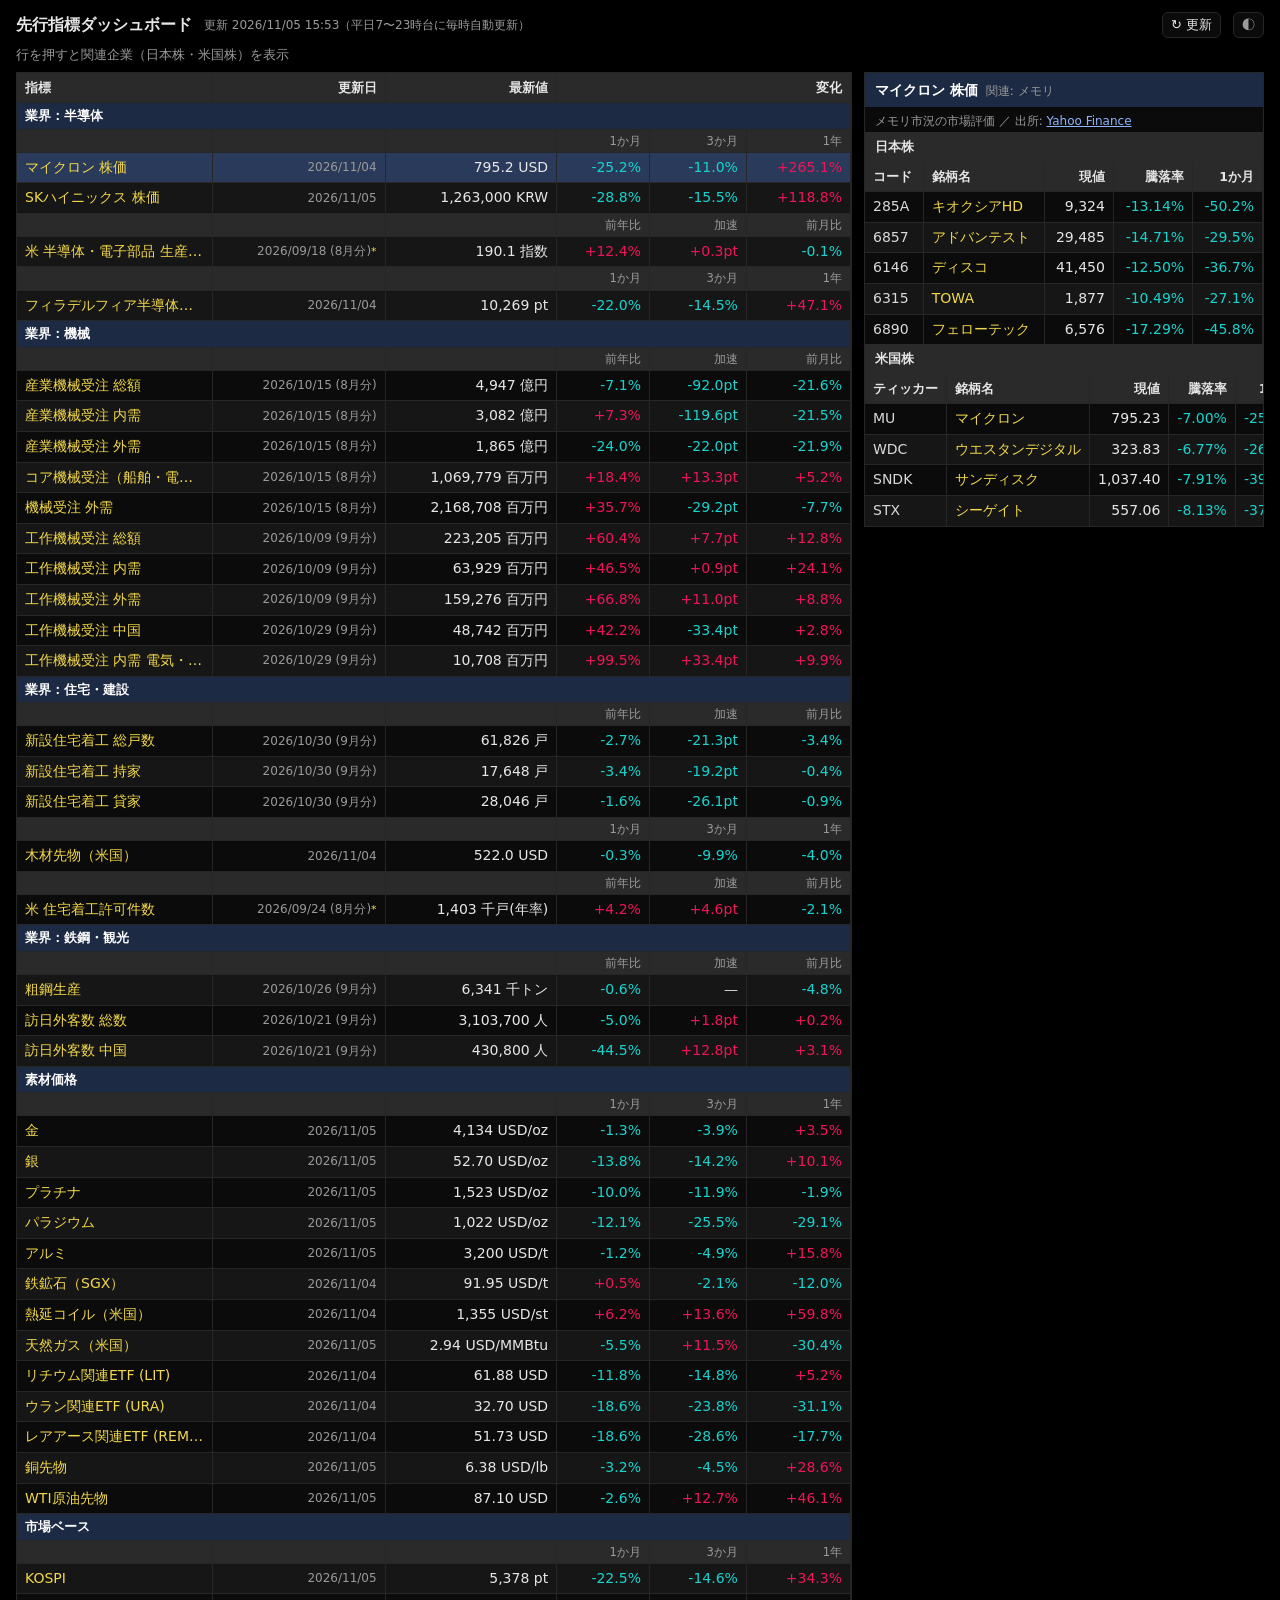
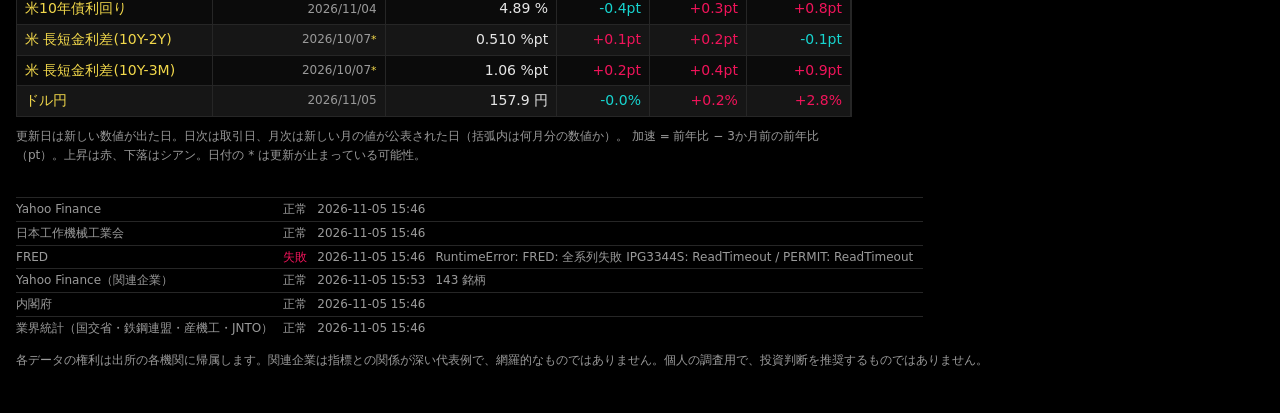
==== commit da3ca0f6: "update 2026-11-05" ====
--- a/docs/index.html
+++ b/docs/index.html
@@ -98,7 +98,7 @@
 <div class="wrap">
   <div class="top">
     <h1>先行指標ダッシュボード</h1>
-    <span class="meta">更新 2026/11/05 11:36（平日7〜23時台に毎時自動更新）</span>
+    <span class="meta">更新 2026/11/05 15:53（平日7〜23時台に毎時自動更新）</span>
     <span class="spacer"></span>
     <button class="theme-btn refresh-btn" id="refreshBtn" type="button" title="最新版を読み込み直す（データは平日7〜23時台に毎時自動更新）">↻ 更新</button>
     <button class="theme-btn" id="themeBtn" type="button" aria-label="表示テーマ切替">◐</button>
@@ -130,8 +130,8 @@
             <tr class="s" data-rel="memory" data-name="SKハイニックス 株価" data-lead="HBM・DRAM市況の市場評価" data-src="Yahoo Finance" data-url="https://finance.yahoo.com/quote/000660.KS" tabindex="0">
               <td class="l name">SKハイニックス 株価</td>
               <td class="date">2026/11/05</td>
-              <td>1,299,000<span class="unit"> KRW</span></td>
-              <td class="down">-26.7%</td><td class="down">-13.1%</td><td class="up">+125.0%</td>
+              <td>1,263,000<span class="unit"> KRW</span></td>
+              <td class="down">-28.8%</td><td class="down">-15.5%</td><td class="up">+118.8%</td>
             </tr>
             
             
@@ -274,8 +274,8 @@
             <tr class="s" data-rel="lumber" data-name="木材先物（米国）" data-lead="住宅需要と建材コスト" data-src="Yahoo Finance" data-url="https://finance.yahoo.com/quote/LBR%3DF" tabindex="0">
               <td class="l name">木材先物（米国）</td>
               <td class="date">2026/11/04</td>
-              <td>516.5<span class="unit"> USD</span></td>
-              <td class="down">-1.3%</td><td class="down">-10.9%</td><td class="down">-5.1%</td>
+              <td>522.0<span class="unit"> USD</span></td>
+              <td class="down">-0.3%</td><td class="down">-9.9%</td><td class="down">-4.0%</td>
             </tr>
             
             
@@ -325,65 +325,65 @@
             
             <tr class="s" data-rel="gold" data-name="金" data-lead="安全資産・インフレヘッジ → 非鉄・資源" data-src="Yahoo Finance" data-url="https://finance.yahoo.com/quote/GC%3DF" tabindex="0">
               <td class="l name">金</td>
-              <td class="date">2026/11/04</td>
-              <td>4,136<span class="unit"> USD/oz</span></td>
-              <td class="down">-0.5%</td><td class="down">-3.9%</td><td class="up">+4.4%</td>
+              <td class="date">2026/11/05</td>
+              <td>4,134<span class="unit"> USD/oz</span></td>
+              <td class="down">-1.3%</td><td class="down">-3.9%</td><td class="up">+3.5%</td>
             </tr>
             
             
             <tr class="s" data-rel="silver" data-name="銀" data-lead="貴金属＋太陽電池・電子部品の工業需要" data-src="Yahoo Finance" data-url="https://finance.yahoo.com/quote/SI%3DF" tabindex="0">
               <td class="l name">銀</td>
-              <td class="date">2026/11/04</td>
-              <td>53.12<span class="unit"> USD/oz</span></td>
-              <td class="down">-12.7%</td><td class="down">-14.5%</td><td class="up">+12.7%</td>
+              <td class="date">2026/11/05</td>
+              <td>52.70<span class="unit"> USD/oz</span></td>
+              <td class="down">-13.8%</td><td class="down">-14.2%</td><td class="up">+10.1%</td>
             </tr>
             
             
             <tr class="s" data-rel="pgm" data-name="プラチナ" data-lead="自動車触媒・水素" data-src="Yahoo Finance" data-url="https://finance.yahoo.com/quote/PL%3DF" tabindex="0">
               <td class="l name">プラチナ</td>
-              <td class="date">2026/11/04</td>
-              <td>1,525<span class="unit"> USD/oz</span></td>
-              <td class="down">-10.6%</td><td class="down">-12.2%</td><td class="down">-1.1%</td>
+              <td class="date">2026/11/05</td>
+              <td>1,523<span class="unit"> USD/oz</span></td>
+              <td class="down">-10.0%</td><td class="down">-11.9%</td><td class="down">-1.9%</td>
             </tr>
             
             
             <tr class="s" data-rel="pgm" data-name="パラジウム" data-lead="ガソリン車触媒" data-src="Yahoo Finance" data-url="https://finance.yahoo.com/quote/PA%3DF" tabindex="0">
               <td class="l name">パラジウム</td>
-              <td class="date">2026/11/04</td>
-              <td>1,023<span class="unit"> USD/oz</span></td>
-              <td class="down">-12.4%</td><td class="down">-25.0%</td><td class="down">-27.6%</td>
+              <td class="date">2026/11/05</td>
+              <td>1,022<span class="unit"> USD/oz</span></td>
+              <td class="down">-12.1%</td><td class="down">-25.5%</td><td class="down">-29.1%</td>
             </tr>
             
             
             <tr class="s" data-rel="aluminum" data-name="アルミ" data-lead="軽量化素材" data-src="Yahoo Finance" data-url="https://finance.yahoo.com/quote/ALI%3DF" tabindex="0">
               <td class="l name">アルミ</td>
-              <td class="date">2026/11/04</td>
-              <td>3,198<span class="unit"> USD/t</span></td>
-              <td class="down">-1.3%</td><td class="down">-5.0%</td><td class="up">+15.1%</td>
+              <td class="date">2026/11/05</td>
+              <td>3,200<span class="unit"> USD/t</span></td>
+              <td class="down">-1.2%</td><td class="down">-4.9%</td><td class="up">+15.8%</td>
             </tr>
             
             
             <tr class="s" data-rel="iron_ore" data-name="鉄鉱石（SGX）" data-lead="中国の鉄鋼生産 → 商社・海運" data-src="Yahoo Finance" data-url="https://finance.yahoo.com/quote/TIO%3DF" tabindex="0">
               <td class="l name">鉄鉱石（SGX）</td>
-              <td class="date">2026/11/03</td>
-              <td>91.03<span class="unit"> USD/t</span></td>
-              <td class="down">-0.4%</td><td class="down">-2.8%</td><td class="down">-14.0%</td>
+              <td class="date">2026/11/04</td>
+              <td>91.95<span class="unit"> USD/t</span></td>
+              <td class="up">+0.5%</td><td class="down">-2.1%</td><td class="down">-12.0%</td>
             </tr>
             
             
             <tr class="s" data-rel="steel" data-name="熱延コイル（米国）" data-lead="鋼材市況" data-src="Yahoo Finance" data-url="https://finance.yahoo.com/quote/HRC%3DF" tabindex="0">
               <td class="l name">熱延コイル（米国）</td>
               <td class="date">2026/11/04</td>
-              <td>1,386<span class="unit"> USD/st</span></td>
-              <td class="up">+8.6%</td><td class="up">+16.2%</td><td class="up">+63.4%</td>
+              <td>1,355<span class="unit"> USD/st</span></td>
+              <td class="up">+6.2%</td><td class="up">+13.6%</td><td class="up">+59.8%</td>
             </tr>
             
             
             <tr class="s" data-rel="natgas" data-name="天然ガス（米国）" data-lead="エネルギー・化学原料" data-src="Yahoo Finance" data-url="https://finance.yahoo.com/quote/NG%3DF" tabindex="0">
               <td class="l name">天然ガス（米国）</td>
-              <td class="date">2026/11/04</td>
-              <td>2.95<span class="unit"> USD/MMBtu</span></td>
-              <td class="down">-3.8%</td><td class="up">+9.8%</td><td class="down">-32.1%</td>
+              <td class="date">2026/11/05</td>
+              <td>2.94<span class="unit"> USD/MMBtu</span></td>
+              <td class="down">-5.5%</td><td class="up">+11.5%</td><td class="down">-30.4%</td>
             </tr>
             
             
@@ -413,17 +413,17 @@
             
             <tr class="s" data-rel="copper" data-name="銅先物" data-lead="「ドクター・カッパー」世界景気の体温計" data-src="Yahoo Finance" data-url="https://finance.yahoo.com/quote/HG%3DF" tabindex="0">
               <td class="l name">銅先物</td>
-              <td class="date">2026/11/04</td>
-              <td>6.42<span class="unit"> USD/lb</span></td>
-              <td class="down">-2.5%</td><td class="down">-4.2%</td><td class="up">+30.3%</td>
+              <td class="date">2026/11/05</td>
+              <td>6.38<span class="unit"> USD/lb</span></td>
+              <td class="down">-3.2%</td><td class="down">-4.5%</td><td class="up">+28.6%</td>
             </tr>
             
             
             <tr class="s" data-rel="oil" data-name="WTI原油先物" data-lead="需要の強さとコスト両面" data-src="Yahoo Finance" data-url="https://finance.yahoo.com/quote/CL%3DF" tabindex="0">
               <td class="l name">WTI原油先物</td>
-              <td class="date">2026/11/04</td>
-              <td>87.24<span class="unit"> USD</span></td>
-              <td class="down">-2.4%</td><td class="up">+16.0%</td><td class="up">+44.1%</td>
+              <td class="date">2026/11/05</td>
+              <td>87.10<span class="unit"> USD</span></td>
+              <td class="down">-2.6%</td><td class="up">+12.7%</td><td class="up">+46.1%</td>
             </tr>
             
           
@@ -435,8 +435,8 @@
             <tr class="s" data-rel="memory" data-name="KOSPI" data-lead="輸出・半導体依存度が高く世界景気に先行しやすい" data-src="Yahoo Finance" data-url="https://finance.yahoo.com/quote/%5EKS11" tabindex="0">
               <td class="l name">KOSPI</td>
               <td class="date">2026/11/05</td>
-              <td>5,481<span class="unit"> pt</span></td>
-              <td class="down">-21.0%</td><td class="down">-12.9%</td><td class="up">+36.9%</td>
+              <td>5,378<span class="unit"> pt</span></td>
+              <td class="down">-22.5%</td><td class="down">-14.6%</td><td class="up">+34.3%</td>
             </tr>
             
             
@@ -468,7 +468,7 @@
               <td class="l name">ドル円</td>
               <td class="date">2026/11/05</td>
               <td>157.9<span class="unit"> 円</span></td>
-              <td class="down">-0.0%</td><td class="up">+0.2%</td><td class="up">+2.9%</td>
+              <td class="down">-0.0%</td><td class="up">+0.2%</td><td class="up">+2.8%</td>
             </tr>
             
           
@@ -490,24 +490,24 @@
     <table>
       <tbody>
       
-      <tr><td>Yahoo Finance</td><td class="ok">正常</td><td>2026-11-05 11:29</td><td></td></tr>
-      
-      <tr><td>日本工作機械工業会</td><td class="ok">正常</td><td>2026-11-05 11:29</td><td></td></tr>
-      
-      <tr><td>FRED</td><td class="ng">失敗</td><td>2026-11-05 11:29</td><td>RuntimeError: FRED: 全系列失敗 IPG3344S: ReadTimeout / PERMIT: ReadTimeout</td></tr>
-      
-      <tr><td>Yahoo Finance（関連企業）</td><td class="ok">正常</td><td>2026-11-05 11:36</td><td>143 銘柄</td></tr>
-      
-      <tr><td>内閣府</td><td class="ok">正常</td><td>2026-11-05 11:29</td><td></td></tr>
-      
-      <tr><td>業界統計（国交省・鉄鋼連盟・産機工・JNTO）</td><td class="ok">正常</td><td>2026-11-05 11:29</td><td></td></tr>
+      <tr><td>Yahoo Finance</td><td class="ok">正常</td><td>2026-11-05 15:46</td><td></td></tr>
+      
+      <tr><td>日本工作機械工業会</td><td class="ok">正常</td><td>2026-11-05 15:46</td><td></td></tr>
+      
+      <tr><td>FRED</td><td class="ng">失敗</td><td>2026-11-05 15:46</td><td>RuntimeError: FRED: 全系列失敗 IPG3344S: ReadTimeout / PERMIT: ReadTimeout</td></tr>
+      
+      <tr><td>Yahoo Finance（関連企業）</td><td class="ok">正常</td><td>2026-11-05 15:53</td><td>143 銘柄</td></tr>
+      
+      <tr><td>内閣府</td><td class="ok">正常</td><td>2026-11-05 15:46</td><td></td></tr>
+      
+      <tr><td>業界統計（国交省・鉄鋼連盟・産機工・JNTO）</td><td class="ok">正常</td><td>2026-11-05 15:46</td><td></td></tr>
       
       </tbody>
     </table>
     <p>各データの権利は出所の各機関に帰属します。関連企業は指標との関係が深い代表例で、網羅的なものではありません。個人の調査用で、投資判断を推奨するものではありません。</p>
   </footer>
 </div>
-<script id="baskets" type="application/json">{"aluminum": {"jp": [{"chg": "-0.37%", "chg_cls": "down", "code": "5741", "m1": "-13.2%", "m1_cls": "down", "name": "UACJ", "price": "1,895", "url": "https://kabutan.jp/stock/?code=5741"}, {"chg": "+0.58%", "chg_cls": "up", "code": "5703", "m1": "-9.2%", "m1_cls": "down", "name": "\u65e5\u672c\u8efd\u91d1\u5c5eHD", "price": "2,601", "url": "https://kabutan.jp/stock/?code=5703"}], "name": "\u30a2\u30eb\u30df", "us": [{"chg": "+2.76%", "chg_cls": "up", "code": "AA", "m1": "-6.4%", "m1_cls": "down", "name": "\u30a2\u30eb\u30b3\u30a2", "price": "40.58", "url": "https://finance.yahoo.com/quote/AA"}, {"chg": "-1.59%", "chg_cls": "down", "code": "CENX", "m1": "-11.2%", "m1_cls": "down", "name": "\u30bb\u30f3\u30c1\u30e5\u30ea\u30fc\u30fb\u30a2\u30eb\u30df\u30cb\u30a6\u30e0", "price": "32.80", "url": "https://finance.yahoo.com/quote/CENX"}]}, "copper": {"jp": [{"chg": "+6.06%", "chg_cls": "up", "code": "5713", "m1": "-13.9%", "m1_cls": "down", "name": "\u4f4f\u53cb\u91d1\u5c5e\u9271\u5c71", "price": "8,448", "url": "https://kabutan.jp/stock/?code=5713"}, {"chg": "+2.55%", "chg_cls": "up", "code": "5711", "m1": "-15.7%", "m1_cls": "down", "name": "\u4e09\u83f1\u30de\u30c6\u30ea\u30a2\u30eb", "price": "4,300", "url": "https://kabutan.jp/stock/?code=5711"}, {"chg": "-6.19%", "chg_cls": "down", "code": "5706", "m1": "-35.3%", "m1_cls": "down", "name": "\u4e09\u4e95\u91d1\u5c5e", "price": "1,780", "url": "https://kabutan.jp/stock/?code=5706"}, {"chg": "-2.82%", "chg_cls": "down", "code": "5016", "m1": "-28.3%", "m1_cls": "down", "name": "JX\u91d1\u5c5e", "price": "2,744", "url": "https://kabutan.jp/stock/?code=5016"}, {"chg": "-10.83%", "chg_cls": "down", "code": "5801", "m1": "-48.7%", "m1_cls": "down", "name": "\u53e4\u6cb3\u96fb\u6c17\u5de5\u696d", "price": "2,304", "url": "https://kabutan.jp/stock/?code=5801"}, {"chg": "-4.93%", "chg_cls": "down", "code": "5802", "m1": "-42.2%", "m1_cls": "down", "name": "\u4f4f\u53cb\u96fb\u6c17\u5de5\u696d", "price": "1,466", "url": "https://kabutan.jp/stock/?code=5802"}], "name": "\u9285", "us": [{"chg": "+1.34%", "chg_cls": "up", "code": "FCX", "m1": "-13.6%", "m1_cls": "down", "name": "\u30d5\u30ea\u30fc\u30dd\u30fc\u30c8", "price": "62.60", "url": "https://finance.yahoo.com/quote/FCX"}, {"chg": "+1.93%", "chg_cls": "up", "code": "SCCO", "m1": "-13.0%", "m1_cls": "down", "name": "\u30b5\u30b6\u30f3\u30fb\u30b3\u30c3\u30d1\u30fc", "price": "176.84", "url": "https://finance.yahoo.com/quote/SCCO"}]}, "fa": {"jp": [{"chg": "+1.44%", "chg_cls": "up", "code": "6954", "m1": "-8.2%", "m1_cls": "down", "name": "\u30d5\u30a1\u30ca\u30c3\u30af", "price": "5,711", "url": "https://kabutan.jp/stock/?code=6954"}, {"chg": "-3.08%", "chg_cls": "down", "code": "6273", "m1": "-21.3%", "m1_cls": "down", "name": "SMC", "price": "59,800", "url": "https://kabutan.jp/stock/?code=6273"}, {"chg": "-1.09%", "chg_cls": "down", "code": "6506", "m1": "-23.1%", "m1_cls": "down", "name": "\u5b89\u5ddd\u96fb\u6a5f", "price": "3,797", "url": "https://kabutan.jp/stock/?code=6506"}, {"chg": "-2.60%", "chg_cls": "down", "code": "6861", "m1": "-9.7%", "m1_cls": "down", "name": "\u30ad\u30fc\u30a8\u30f3\u30b9", "price": "73,560", "url": "https://kabutan.jp/stock/?code=6861"}, {"chg": "-2.79%", "chg_cls": "down", "code": "6383", "m1": "-16.3%", "m1_cls": "down", "name": "\u30c0\u30a4\u30d5\u30af", "price": "4,939", "url": "https://kabutan.jp/stock/?code=6383"}, {"chg": "-8.72%", "chg_cls": "down", "code": "6407", "m1": "-31.5%", "m1_cls": "down", "name": "CKD", "price": "4,126", "url": "https://kabutan.jp/stock/?code=6407"}, {"chg": "-4.16%", "chg_cls": "down", "code": "6481", "m1": "-21.3%", "m1_cls": "down", "name": "THK", "price": "5,388", "url": "https://kabutan.jp/stock/?code=6481"}], "name": "FA\u30fb\u8a2d\u5099\u6295\u8cc7", "us": [{"chg": "-0.56%", "chg_cls": "down", "code": "ROK", "m1": "-2.5%", "m1_cls": "down", "name": "\u30ed\u30c3\u30af\u30a6\u30a7\u30eb\u30fb\u30aa\u30fc\u30c8\u30e1\u30fc\u30b7\u30e7\u30f3", "price": "443.88", "url": "https://finance.yahoo.com/quote/ROK"}, {"chg": "+2.43%", "chg_cls": "up", "code": "EMR", "m1": "+5.0%", "m1_cls": "up", "name": "\u30a8\u30de\u30bd\u30f3", "price": "170.44", "url": "https://finance.yahoo.com/quote/EMR"}, {"chg": "-3.68%", "chg_cls": "down", "code": "PH", "m1": "-6.7%", "m1_cls": "down", "name": "\u30d1\u30fc\u30ab\u30fc\u30fb\u30cf\u30cd\u30d5\u30a3\u30f3", "price": "910.19", "url": "https://finance.yahoo.com/quote/PH"}, {"chg": "-9.86%", "chg_cls": "down", "code": "ETN", "m1": "-18.4%", "m1_cls": "down", "name": "\u30a4\u30fc\u30c8\u30f3", "price": "353.08", "url": "https://finance.yahoo.com/quote/ETN"}]}, "fx": {"jp": [{"chg": "+5.58%", "chg_cls": "up", "code": "7203", "m1": "+9.1%", "m1_cls": "up", "name": "\u30c8\u30e8\u30bf\u81ea\u52d5\u8eca", "price": "3,197", "url": "https://kabutan.jp/stock/?code=7203"}, {"chg": "+4.89%", "chg_cls": "up", "code": "7267", "m1": "+11.8%", "m1_cls": "up", "name": "\u30db\u30f3\u30c0", "price": "1,886", "url": "https://kabutan.jp/stock/?code=7267"}, {"chg": "+6.36%", "chg_cls": "up", "code": "6758", "m1": "+11.0%", "m1_cls": "up", "name": "\u30bd\u30cb\u30fcG", "price": "4,183", "url": "https://kabutan.jp/stock/?code=6758"}, {"chg": "-1.47%", "chg_cls": "down", "code": "6501", "m1": "-14.8%", "m1_cls": "down", "name": "\u65e5\u7acb\u88fd\u4f5c\u6240", "price": "4,822", "url": "https://kabutan.jp/stock/?code=6501"}], "name": "\u70ba\u66ff\uff08\u8f38\u51fa\u682a\uff09", "us": []}, "gold": {"jp": [{"chg": "+6.06%", "chg_cls": "up", "code": "5713", "m1": "-13.9%", "m1_cls": "down", "name": "\u4f4f\u53cb\u91d1\u5c5e\u9271\u5c71", "price": "8,448", "url": "https://kabutan.jp/stock/?code=5713"}, {"chg": "+2.55%", "chg_cls": "up", "code": "5711", "m1": "-15.7%", "m1_cls": "down", "name": "\u4e09\u83f1\u30de\u30c6\u30ea\u30a2\u30eb", "price": "4,300", "url": "https://kabutan.jp/stock/?code=5711"}, {"chg": "-2.82%", "chg_cls": "down", "code": "5016", "m1": "-28.3%", "m1_cls": "down", "name": "JX\u91d1\u5c5e", "price": "2,744", "url": "https://kabutan.jp/stock/?code=5016"}], "name": "\u91d1", "us": [{"chg": "+9.90%", "chg_cls": "up", "code": "NEM", "m1": "+2.0%", "m1_cls": "up", "name": "\u30cb\u30e5\u30fc\u30e2\u30f3\u30c8", "price": "118.11", "url": "https://finance.yahoo.com/quote/NEM"}, {"chg": "+9.67%", "chg_cls": "up", "code": "AEM", "m1": "+0.1%", "m1_cls": "up", "name": "\u30a2\u30b0\u30cb\u30b3\u30fb\u30a4\u30fc\u30b0\u30eb", "price": "183.45", "url": "https://finance.yahoo.com/quote/AEM"}, {"chg": "+11.99%", "chg_cls": "up", "code": "WPM", "m1": "-3.5%", "m1_cls": "down", "name": "\u30a6\u30a3\u30fc\u30c8\u30f3\u30fb\u30d7\u30ec\u30b7\u30e3\u30b9", "price": "131.50", "url": "https://finance.yahoo.com/quote/WPM"}]}, "housing": {"jp": [{"chg": "+4.89%", "chg_cls": "up", "code": "1928", "m1": "+9.8%", "m1_cls": "up", "name": "\u7a4d\u6c34\u30cf\u30a6\u30b9", "price": "3,644", "url": "https://kabutan.jp/stock/?code=1928"}, {"chg": "+3.58%", "chg_cls": "up", "code": "1925", "m1": "+10.8%", "m1_cls": "up", "name": "\u5927\u548c\u30cf\u30a6\u30b9\u5de5\u696d", "price": "2,386", "url": "https://kabutan.jp/stock/?code=1925"}, {"chg": "+9.54%", "chg_cls": "up", "code": "1911", "m1": "+17.1%", "m1_cls": "up", "name": "\u4f4f\u53cb\u6797\u696d", "price": "1,372", "url": "https://kabutan.jp/stock/?code=1911"}, {"chg": "+6.35%", "chg_cls": "up", "code": "3291", "m1": "+5.5%", "m1_cls": "up", "name": "\u98ef\u7530\u30b0\u30eb\u30fc\u30d7HD", "price": "2,236", "url": "https://kabutan.jp/stock/?code=3291"}, {"chg": "+3.03%", "chg_cls": "up", "code": "1878", "m1": "+12.4%", "m1_cls": "up", "name": "\u5927\u6771\u5efa\u8a17", "price": "3,499", "url": "https://kabutan.jp/stock/?code=1878"}, {"chg": "+2.98%", "chg_cls": "up", "code": "5938", "m1": "+4.8%", "m1_cls": "up", "name": "LIXIL", "price": "1,742", "url": "https://kabutan.jp/stock/?code=5938"}, {"chg": "+1.27%", "chg_cls": "up", "code": "5332", "m1": "-9.4%", "m1_cls": "down", "name": "TOTO", "price": "5,654", "url": "https://kabutan.jp/stock/?code=5332"}], "name": "\u4f4f\u5b85", "us": [{"chg": "+8.10%", "chg_cls": "up", "code": "DHI", "m1": "+17.8%", "m1_cls": "up", "name": "D.R.\u30db\u30fc\u30c8\u30f3", "price": "156.99", "url": "https://finance.yahoo.com/quote/DHI"}, {"chg": "+7.09%", "chg_cls": "up", "code": "LEN", "m1": "+24.6%", "m1_cls": "up", "name": "\u30ec\u30ca\u30fc", "price": "92.19", "url": "https://finance.yahoo.com/quote/LEN"}, {"chg": "+7.16%", "chg_cls": "up", "code": "PHM", "m1": "+19.3%", "m1_cls": "up", "name": "\u30d1\u30eb\u30c8\u30b0\u30eb\u30fc\u30d7", "price": "135.97", "url": "https://finance.yahoo.com/quote/PHM"}, {"chg": "+6.53%", "chg_cls": "up", "code": "HD", "m1": "+26.4%", "m1_cls": "up", "name": "\u30db\u30fc\u30e0\u30fb\u30c7\u30dd", "price": "355.44", "url": "https://finance.yahoo.com/quote/HD"}]}, "inbound": {"jp": [{"chg": "+3.13%", "chg_cls": "up", "code": "3099", "m1": "+3.3%", "m1_cls": "up", "name": "\u4e09\u8d8a\u4f0a\u52e2\u4e39HD", "price": "1,778", "url": "https://kabutan.jp/stock/?code=3099"}, {"chg": "+4.56%", "chg_cls": "up", "code": "8233", "m1": "+4.2%", "m1_cls": "up", "name": "\u9ad8\u5cf6\u5c4b", "price": "2,235", "url": "https://kabutan.jp/stock/?code=8233"}, {"chg": "+6.75%", "chg_cls": "up", "code": "4911", "m1": "+25.3%", "m1_cls": "up", "name": "\u8cc7\u751f\u5802", "price": "4,033", "url": "https://kabutan.jp/stock/?code=4911"}, {"chg": "+5.79%", "chg_cls": "up", "code": "9201", "m1": "+11.9%", "m1_cls": "up", "name": "\u65e5\u672c\u822a\u7a7a", "price": "3,364", "url": "https://kabutan.jp/stock/?code=9201"}, {"chg": "+3.76%", "chg_cls": "up", "code": "9202", "m1": "+12.4%", "m1_cls": "up", "name": "ANA HD", "price": "3,282", "url": "https://kabutan.jp/stock/?code=9202"}, {"chg": "+5.39%", "chg_cls": "up", "code": "9020", "m1": "+20.0%", "m1_cls": "up", "name": "JR\u6771\u65e5\u672c", "price": "3,953", "url": "https://kabutan.jp/stock/?code=9020"}, {"chg": "+7.50%", "chg_cls": "up", "code": "9603", "m1": "+5.2%", "m1_cls": "up", "name": "\u30a8\u30a4\u30c1\u30fb\u30a2\u30a4\u30fb\u30a8\u30b9", "price": "1,103", "url": "https://kabutan.jp/stock/?code=9603"}], "name": "\u30a4\u30f3\u30d0\u30a6\u30f3\u30c9", "us": []}, "inbound_china": {"jp": [{"chg": "+6.75%", "chg_cls": "up", "code": "4911", "m1": "+25.3%", "m1_cls": "up", "name": "\u8cc7\u751f\u5802", "price": "4,033", "url": "https://kabutan.jp/stock/?code=4911"}, {"chg": "+4.60%", "chg_cls": "up", "code": "4922", "m1": "+15.8%", "m1_cls": "up", "name": "\u30b3\u30fc\u30bb\u30fc", "price": "6,186", "url": "https://kabutan.jp/stock/?code=4922"}, {"chg": "+3.13%", "chg_cls": "up", "code": "3099", "m1": "+3.3%", "m1_cls": "up", "name": "\u4e09\u8d8a\u4f0a\u52e2\u4e39HD", "price": "1,778", "url": "https://kabutan.jp/stock/?code=3099"}, {"chg": "+4.56%", "chg_cls": "up", "code": "8233", "m1": "+4.2%", "m1_cls": "up", "name": "\u9ad8\u5cf6\u5c4b", "price": "2,235", "url": "https://kabutan.jp/stock/?code=8233"}, {"chg": "+4.77%", "chg_cls": "up", "code": "3088", "m1": "+13.4%", "m1_cls": "up", "name": "\u30de\u30c4\u30ad\u30e8\u30b3\u30b3\u30ab\u30e9", "price": "2,754", "url": "https://kabutan.jp/stock/?code=3088"}], "name": "\u4e2d\u56fd\u4eba\u5ba2", "us": []}, "iron_ore": {"jp": [{"chg": "+1.86%", "chg_cls": "up", "code": "8058", "m1": "+11.3%", "m1_cls": "up", "name": "\u4e09\u83f1\u5546\u4e8b", "price": "5,244", "url": "https://kabutan.jp/stock/?code=8058"}, {"chg": "+1.69%", "chg_cls": "up", "code": "8031", "m1": "+0.4%", "m1_cls": "up", "name": "\u4e09\u4e95\u7269\u7523", "price": "4,983", "url": "https://kabutan.jp/stock/?code=8031"}, {"chg": "+0.71%", "chg_cls": "up", "code": "5401", "m1": "+2.2%", "m1_cls": "up", "name": "\u65e5\u672c\u88fd\u9244", "price": "665", "url": "https://kabutan.jp/stock/?code=5401"}], "name": "\u9244\u9271\u77f3", "us": [{"chg": "+3.60%", "chg_cls": "up", "code": "RIO", "m1": "-11.6%", "m1_cls": "down", "name": "\u30ea\u30aa\u30fb\u30c6\u30a3\u30f3\u30c8", "price": "84.56", "url": "https://finance.yahoo.com/quote/RIO"}, {"chg": "+2.57%", "chg_cls": "up", "code": "BHP", "m1": "-7.7%", "m1_cls": "down", "name": "BHP", "price": "80.14", "url": "https://finance.yahoo.com/quote/BHP"}, {"chg": "+4.10%", "chg_cls": "up", "code": "VALE", "m1": "-19.2%", "m1_cls": "down", "name": "\u30f4\u30a1\u30fc\u30ec", "price": "11.43", "url": "https://finance.yahoo.com/quote/VALE"}]}, "lithium": {"jp": [{"chg": "-5.14%", "chg_cls": "down", "code": "6752", "m1": "-30.4%", "m1_cls": "down", "name": "\u30d1\u30ca\u30bd\u30cb\u30c3\u30afHD", "price": "3,321", "url": "https://kabutan.jp/stock/?code=6752"}, {"chg": "+0.02%", "chg_cls": "up", "code": "6674", "m1": "-19.7%", "m1_cls": "down", "name": "\u30b8\u30fc\u30a8\u30b9\u30fb\u30e6\u30a2\u30b5", "price": "4,578", "url": "https://kabutan.jp/stock/?code=6674"}, {"chg": "-6.44%", "chg_cls": "down", "code": "4100", "m1": "-18.9%", "m1_cls": "down", "name": "\u6238\u7530\u5de5\u696d", "price": "1,643", "url": "https://kabutan.jp/stock/?code=4100"}], "name": "\u30ea\u30c1\u30a6\u30e0\u30fb\u96fb\u6c60", "us": [{"chg": "+5.30%", "chg_cls": "up", "code": "ALB", "m1": "-9.0%", "m1_cls": "down", "name": "\u30a2\u30eb\u30d9\u30de\u30fc\u30eb", "price": "94.97", "url": "https://finance.yahoo.com/quote/ALB"}, {"chg": "+7.17%", "chg_cls": "up", "code": "SQM", "m1": "-12.6%", "m1_cls": "down", "name": "SQM", "price": "57.56", "url": "https://finance.yahoo.com/quote/SQM"}]}, "lumber": {"jp": [{"chg": "+9.54%", "chg_cls": "up", "code": "1911", "m1": "+17.1%", "m1_cls": "up", "name": "\u4f4f\u53cb\u6797\u696d", "price": "1,372", "url": "https://kabutan.jp/stock/?code=1911"}, {"chg": "+4.89%", "chg_cls": "up", "code": "1928", "m1": "+9.8%", "m1_cls": "up", "name": "\u7a4d\u6c34\u30cf\u30a6\u30b9", "price": "3,644", "url": "https://kabutan.jp/stock/?code=1928"}, {"chg": "+3.58%", "chg_cls": "up", "code": "1925", "m1": "+10.8%", "m1_cls": "up", "name": "\u5927\u548c\u30cf\u30a6\u30b9\u5de5\u696d", "price": "2,386", "url": "https://kabutan.jp/stock/?code=1925"}], "name": "\u6728\u6750", "us": [{"chg": "+5.63%", "chg_cls": "up", "code": "WY", "m1": "+17.6%", "m1_cls": "up", "name": "\u30a6\u30a7\u30a2\u30fc\u30cf\u30a6\u30b6\u30fc", "price": "21.75", "url": "https://finance.yahoo.com/quote/WY"}, {"chg": "+6.82%", "chg_cls": "up", "code": "LPX", "m1": "+20.7%", "m1_cls": "up", "name": "\u30eb\u30a4\u30b8\u30a2\u30ca\u30fb\u30d1\u30b7\u30d5\u30a3\u30c3\u30af", "price": "78.82", "url": "https://finance.yahoo.com/quote/LPX"}, {"chg": "+2.80%", "chg_cls": "up", "code": "RYN", "m1": "+12.0%", "m1_cls": "up", "name": "\u30ec\u30a4\u30e8\u30cb\u30a2", "price": "20.17", "url": "https://finance.yahoo.com/quote/RYN"}]}, "machine_tools": {"jp": [{"chg": "+0.57%", "chg_cls": "up", "code": "6141", "m1": "-6.4%", "m1_cls": "down", "name": "DMG\u68ee\u7cbe\u6a5f", "price": "2,714", "url": "https://kabutan.jp/stock/?code=6141"}, {"chg": "-11.06%", "chg_cls": "down", "code": "6103", "m1": "-20.2%", "m1_cls": "down", "name": "\u30aa\u30fc\u30af\u30de", "price": "3,940", "url": "https://kabutan.jp/stock/?code=6103"}, {"chg": "-3.13%", "chg_cls": "down", "code": "6135", "m1": "-16.7%", "m1_cls": "down", "name": "\u7267\u91ce\u30d5\u30e9\u30a4\u30b9\u88fd\u4f5c\u6240", "price": "2,756", "url": "https://kabutan.jp/stock/?code=6135"}, {"chg": "+1.44%", "chg_cls": "up", "code": "6954", "m1": "-8.2%", "m1_cls": "down", "name": "\u30d5\u30a1\u30ca\u30c3\u30af", "price": "5,711", "url": "https://kabutan.jp/stock/?code=6954"}, {"chg": "-4.16%", "chg_cls": "down", "code": "6481", "m1": "-21.3%", "m1_cls": "down", "name": "THK", "price": "5,388", "url": "https://kabutan.jp/stock/?code=6481"}], "name": "\u5de5\u4f5c\u6a5f\u68b0", "us": [{"chg": "-13.92%", "chg_cls": "down", "code": "KMT", "m1": "-20.0%", "m1_cls": "down", "name": "\u30b1\u30ca\u30e1\u30bf\u30eb", "price": "26.28", "url": "https://finance.yahoo.com/quote/KMT"}, {"chg": "-0.56%", "chg_cls": "down", "code": "ROK", "m1": "-2.5%", "m1_cls": "down", "name": "\u30ed\u30c3\u30af\u30a6\u30a7\u30eb\u30fb\u30aa\u30fc\u30c8\u30e1\u30fc\u30b7\u30e7\u30f3", "price": "443.88", "url": "https://finance.yahoo.com/quote/ROK"}]}, "memory": {"jp": [{"chg": "-4.75%", "chg_cls": "down", "code": "285A", "m1": "-45.4%", "m1_cls": "down", "name": "\u30ad\u30aa\u30af\u30b7\u30a2HD", "price": "10,225", "url": "https://kabutan.jp/stock/?code=285A"}, {"chg": "-8.82%", "chg_cls": "down", "code": "6857", "m1": "-24.7%", "m1_cls": "down", "name": "\u30a2\u30c9\u30d0\u30f3\u30c6\u30b9\u30c8", "price": "31,520", "url": "https://kabutan.jp/stock/?code=6857"}, {"chg": "-8.28%", "chg_cls": "down", "code": "6146", "m1": "-33.7%", "m1_cls": "down", "name": "\u30c7\u30a3\u30b9\u30b3", "price": "43,450", "url": "https://kabutan.jp/stock/?code=6146"}, {"chg": "-6.82%", "chg_cls": "down", "code": "6315", "m1": "-24.1%", "m1_cls": "down", "name": "TOWA", "price": "1,954", "url": "https://kabutan.jp/stock/?code=6315"}, {"chg": "-11.52%", "chg_cls": "down", "code": "6890", "m1": "-42.0%", "m1_cls": "down", "name": "\u30d5\u30a7\u30ed\u30fc\u30c6\u30c3\u30af", "price": "7,035", "url": "https://kabutan.jp/stock/?code=6890"}], "name": "\u30e1\u30e2\u30ea", "us": [{"chg": "-7.00%", "chg_cls": "down", "code": "MU", "m1": "-25.2%", "m1_cls": "down", "name": "\u30de\u30a4\u30af\u30ed\u30f3", "price": "795.23", "url": "https://finance.yahoo.com/quote/MU"}, {"chg": "-6.77%", "chg_cls": "down", "code": "WDC", "m1": "-26.7%", "m1_cls": "down", "name": "\u30a6\u30a8\u30b9\u30bf\u30f3\u30c7\u30b8\u30bf\u30eb", "price": "323.83", "url": "https://finance.yahoo.com/quote/WDC"}, {"chg": "-7.91%", "chg_cls": "down", "code": "SNDK", "m1": "-39.1%", "m1_cls": "down", "name": "\u30b5\u30f3\u30c7\u30a3\u30b9\u30af", "price": "1,037.40", "url": "https://finance.yahoo.com/quote/SNDK"}, {"chg": "-8.13%", "chg_cls": "down", "code": "STX", "m1": "-37.2%", "m1_cls": "down", "name": "\u30b7\u30fc\u30b2\u30a4\u30c8", "price": "557.06", "url": "https://finance.yahoo.com/quote/STX"}]}, "natgas": {"jp": [{"chg": "-5.90%", "chg_cls": "down", "code": "1605", "m1": "-1.2%", "m1_cls": "down", "name": "INPEX", "price": "3,655", "url": "https://kabutan.jp/stock/?code=1605"}, {"chg": "+0.83%", "chg_cls": "up", "code": "9531", "m1": "+9.9%", "m1_cls": "up", "name": "\u6771\u4eac\u30ac\u30b9", "price": "6,702", "url": "https://kabutan.jp/stock/?code=9531"}, {"chg": "+2.23%", "chg_cls": "up", "code": "9532", "m1": "+6.9%", "m1_cls": "up", "name": "\u5927\u962a\u30ac\u30b9", "price": "6,053", "url": "https://kabutan.jp/stock/?code=9532"}], "name": "\u5929\u7136\u30ac\u30b9", "us": [{"chg": "-2.88%", "chg_cls": "down", "code": "EQT", "m1": "+3.1%", "m1_cls": "up", "name": "EQT", "price": "52.52", "url": "https://finance.yahoo.com/quote/EQT"}, {"chg": "-6.15%", "chg_cls": "down", "code": "LNG", "m1": "+6.2%", "m1_cls": "up", "name": "\u30b7\u30a7\u30cb\u30a8\u30fc\u30eb", "price": "292.02", "url": "https://finance.yahoo.com/quote/LNG"}, {"chg": "-4.11%", "chg_cls": "down", "code": "KMI", "m1": "+1.2%", "m1_cls": "up", "name": "\u30ad\u30f3\u30c0\u30fc\u30fb\u30e2\u30eb\u30ac\u30f3", "price": "31.52", "url": "https://finance.yahoo.com/quote/KMI"}]}, "oil": {"jp": [{"chg": "-5.90%", "chg_cls": "down", "code": "1605", "m1": "-1.2%", "m1_cls": "down", "name": "INPEX", "price": "3,655", "url": "https://kabutan.jp/stock/?code=1605"}, {"chg": "-2.68%", "chg_cls": "down", "code": "5020", "m1": "-5.4%", "m1_cls": "down", "name": "ENEOS HD", "price": "1,305", "url": "https://kabutan.jp/stock/?code=5020"}, {"chg": "-3.93%", "chg_cls": "down", "code": "1662", "m1": "-7.8%", "m1_cls": "down", "name": "\u77f3\u6cb9\u8cc7\u6e90\u958b\u767a", "price": "1,590", "url": "https://kabutan.jp/stock/?code=1662"}, {"chg": "-2.87%", "chg_cls": "down", "code": "5019", "m1": "-9.3%", "m1_cls": "down", "name": "\u51fa\u5149\u8208\u7523", "price": "1,389", "url": "https://kabutan.jp/stock/?code=5019"}], "name": "\u539f\u6cb9", "us": [{"chg": "-4.62%", "chg_cls": "down", "code": "XOM", "m1": "+3.2%", "m1_cls": "up", "name": "\u30a8\u30af\u30bd\u30f3\u30e2\u30fc\u30d3\u30eb", "price": "169.27", "url": "https://finance.yahoo.com/quote/XOM"}, {"chg": "-3.69%", "chg_cls": "down", "code": "CVX", "m1": "+5.1%", "m1_cls": "up", "name": "\u30b7\u30a7\u30d6\u30ed\u30f3", "price": "216.96", "url": "https://finance.yahoo.com/quote/CVX"}, {"chg": "-5.17%", "chg_cls": "down", "code": "COP", "m1": "+6.7%", "m1_cls": "up", "name": "\u30b3\u30ce\u30b3\u30d5\u30a3\u30ea\u30c3\u30d7\u30b9", "price": "136.94", "url": "https://finance.yahoo.com/quote/COP"}, {"chg": "-5.13%", "chg_cls": "down", "code": "OXY", "m1": "-1.7%", "m1_cls": "down", "name": "\u30aa\u30ad\u30b7\u30c7\u30f3\u30bf\u30eb", "price": "57.33", "url": "https://finance.yahoo.com/quote/OXY"}]}, "pgm": {"jp": [{"chg": "+6.06%", "chg_cls": "up", "code": "5713", "m1": "-13.9%", "m1_cls": "down", "name": "\u4f4f\u53cb\u91d1\u5c5e\u9271\u5c71", "price": "8,448", "url": "https://kabutan.jp/stock/?code=5713"}, {"chg": "-2.82%", "chg_cls": "down", "code": "5016", "m1": "-28.3%", "m1_cls": "down", "name": "JX\u91d1\u5c5e", "price": "2,744", "url": "https://kabutan.jp/stock/?code=5016"}, {"chg": "+2.55%", "chg_cls": "up", "code": "5711", "m1": "-15.7%", "m1_cls": "down", "name": "\u4e09\u83f1\u30de\u30c6\u30ea\u30a2\u30eb", "price": "4,300", "url": "https://kabutan.jp/stock/?code=5711"}], "name": "\u30d7\u30e9\u30c1\u30ca\u30fb\u30d1\u30e9\u30b8\u30a6\u30e0", "us": [{"chg": "+9.07%", "chg_cls": "up", "code": "SBSW", "m1": "-6.4%", "m1_cls": "down", "name": "\u30b7\u30d0\u30cb\u30a7\u30fb\u30b9\u30c6\u30a3\u30eb\u30a6\u30a9\u30fc\u30bf\u30fc", "price": "9.38", "url": "https://finance.yahoo.com/quote/SBSW"}]}, "plant": {"jp": [{"chg": "-4.34%", "chg_cls": "down", "code": "7011", "m1": "-17.9%", "m1_cls": "down", "name": "\u4e09\u83f1\u91cd\u5de5\u696d", "price": "3,111", "url": "https://kabutan.jp/stock/?code=7011"}, {"chg": "+1.32%", "chg_cls": "up", "code": "7013", "m1": "-10.7%", "m1_cls": "down", "name": "IHI", "price": "2,426", "url": "https://kabutan.jp/stock/?code=7013"}, {"chg": "-1.73%", "chg_cls": "down", "code": "6361", "m1": "-27.4%", "m1_cls": "down", "name": "\u834f\u539f\u88fd\u4f5c\u6240", "price": "3,529", "url": "https://kabutan.jp/stock/?code=6361"}, {"chg": "+2.78%", "chg_cls": "up", "code": "1963", "m1": "-2.8%", "m1_cls": "down", "name": "\u65e5\u63eeHD", "price": "2,179", "url": "https://kabutan.jp/stock/?code=1963"}, {"chg": "+7.47%", "chg_cls": "up", "code": "6366", "m1": "+4.4%", "m1_cls": "up", "name": "\u5343\u4ee3\u7530\u5316\u5de5\u5efa\u8a2d", "price": "705", "url": "https://kabutan.jp/stock/?code=6366"}, {"chg": "+1.29%", "chg_cls": "up", "code": "6370", "m1": "-32.5%", "m1_cls": "down", "name": "\u6817\u7530\u5de5\u696d", "price": "5,416", "url": "https://kabutan.jp/stock/?code=6370"}], "name": "\u7523\u696d\u6a5f\u68b0\u30fb\u30d7\u30e9\u30f3\u30c8", "us": [{"chg": "+0.19%", "chg_cls": "up", "code": "FLS", "m1": "+9.3%", "m1_cls": "up", "name": "\u30d5\u30ed\u30fc\u30b5\u30fc\u30d6", "price": "81.18", "url": "https://finance.yahoo.com/quote/FLS"}, {"chg": "+4.97%", "chg_cls": "up", "code": "XYL", "m1": "-1.3%", "m1_cls": "down", "name": "\u30b6\u30a4\u30ec\u30e0", "price": "101.05", "url": "https://finance.yahoo.com/quote/XYL"}, {"chg": "+2.43%", "chg_cls": "up", "code": "EMR", "m1": "+5.0%", "m1_cls": "up", "name": "\u30a8\u30de\u30bd\u30f3", "price": "170.44", "url": "https://finance.yahoo.com/quote/EMR"}, {"chg": "-9.86%", "chg_cls": "down", "code": "ETN", "m1": "-18.4%", "m1_cls": "down", "name": "\u30a4\u30fc\u30c8\u30f3", "price": "353.08", "url": "https://finance.yahoo.com/quote/ETN"}]}, "rare_earth": {"jp": [{"chg": "-0.38%", "chg_cls": "down", "code": "4063", "m1": "-8.6%", "m1_cls": "down", "name": "\u4fe1\u8d8a\u5316\u5b66\u5de5\u696d", "price": "5,777", "url": "https://kabutan.jp/stock/?code=4063"}, {"chg": "-2.75%", "chg_cls": "down", "code": "6479", "m1": "-24.5%", "m1_cls": "down", "name": "\u30df\u30cd\u30d9\u30a2\u30df\u30c4\u30df", "price": "2,956", "url": "https://kabutan.jp/stock/?code=6479"}], "name": "\u30ec\u30a2\u30a2\u30fc\u30b9", "us": [{"chg": "-5.08%", "chg_cls": "down", "code": "MP", "m1": "-23.3%", "m1_cls": "down", "name": "MP\u30de\u30c6\u30ea\u30a2\u30eb\u30ba", "price": "35.91", "url": "https://finance.yahoo.com/quote/MP"}]}, "rates": {"jp": [{"chg": "+3.04%", "chg_cls": "up", "code": "8306", "m1": "-5.7%", "m1_cls": "down", "name": "\u4e09\u83f1UFJ FG", "price": "3,462", "url": "https://kabutan.jp/stock/?code=8306"}, {"chg": "+1.78%", "chg_cls": "up", "code": "8316", "m1": "-6.6%", "m1_cls": "down", "name": "\u4e09\u4e95\u4f4f\u53cbFG", "price": "3,202", "url": "https://kabutan.jp/stock/?code=8316"}, {"chg": "+2.35%", "chg_cls": "up", "code": "8411", "m1": "-12.8%", "m1_cls": "down", "name": "\u307f\u305a\u307bFG", "price": "7,724", "url": "https://kabutan.jp/stock/?code=8411"}, {"chg": "+4.92%", "chg_cls": "up", "code": "8766", "m1": "+16.3%", "m1_cls": "up", "name": "\u6771\u4eac\u6d77\u4e0aHD", "price": "607", "url": "https://kabutan.jp/stock/?code=8766"}], "name": "\u91d1\u5229\uff08\u91d1\u878d\u682a\uff09", "us": [{"chg": "+4.18%", "chg_cls": "up", "code": "JPM", "m1": "+6.5%", "m1_cls": "up", "name": "JP\u30e2\u30eb\u30ac\u30f3", "price": "352.11", "url": "https://finance.yahoo.com/quote/JPM"}, {"chg": "+3.97%", "chg_cls": "up", "code": "BAC", "m1": "-4.4%", "m1_cls": "down", "name": "\u30d0\u30f3\u30af\u30fb\u30aa\u30d6\u30fb\u30a2\u30e1\u30ea\u30ab", "price": "51.63", "url": "https://finance.yahoo.com/quote/BAC"}, {"chg": "+2.22%", "chg_cls": "up", "code": "WFC", "m1": "+7.4%", "m1_cls": "up", "name": "\u30a6\u30a7\u30eb\u30ba\u30fb\u30d5\u30a1\u30fc\u30b4", "price": "87.43", "url": "https://finance.yahoo.com/quote/WFC"}]}, "semi_equipment": {"jp": [{"chg": "-6.89%", "chg_cls": "down", "code": "8035", "m1": "-29.7%", "m1_cls": "down", "name": "\u6771\u4eac\u30a8\u30ec\u30af\u30c8\u30ed\u30f3", "price": "8,997", "url": "https://kabutan.jp/stock/?code=8035"}, {"chg": "-8.82%", "chg_cls": "down", "code": "6857", "m1": "-24.7%", "m1_cls": "down", "name": "\u30a2\u30c9\u30d0\u30f3\u30c6\u30b9\u30c8", "price": "31,520", "url": "https://kabutan.jp/stock/?code=6857"}, {"chg": "-6.54%", "chg_cls": "down", "code": "7735", "m1": "-48.5%", "m1_cls": "down", "name": "SCREEN HD", "price": "8,364", "url": "https://kabutan.jp/stock/?code=7735"}, {"chg": "-8.28%", "chg_cls": "down", "code": "6146", "m1": "-33.7%", "m1_cls": "down", "name": "\u30c7\u30a3\u30b9\u30b3", "price": "43,450", "url": "https://kabutan.jp/stock/?code=6146"}, {"chg": "-10.25%", "chg_cls": "down", "code": "6920", "m1": "-24.6%", "m1_cls": "down", "name": "\u30ec\u30fc\u30b6\u30fc\u30c6\u30c3\u30af", "price": "35,120", "url": "https://kabutan.jp/stock/?code=6920"}, {"chg": "-12.61%", "chg_cls": "down", "code": "6525", "m1": "-45.9%", "m1_cls": "down", "name": "KOKUSAI ELECTRIC", "price": "5,593", "url": "https://kabutan.jp/stock/?code=6525"}, {"chg": "-11.16%", "chg_cls": "down", "code": "6323", "m1": "-32.0%", "m1_cls": "down", "name": "\u30ed\u30fc\u30c4\u30a7", "price": "3,066", "url": "https://kabutan.jp/stock/?code=6323"}, {"chg": "-16.05%", "chg_cls": "down", "code": "7729", "m1": "-38.7%", "m1_cls": "down", "name": "\u6771\u4eac\u7cbe\u5bc6", "price": "12,525", "url": "https://kabutan.jp/stock/?code=7729"}], "name": "\u534a\u5c0e\u4f53\u88fd\u9020\u88c5\u7f6e", "us": [{"chg": "-3.28%", "chg_cls": "down", "code": "AMAT", "m1": "-31.9%", "m1_cls": "down", "name": "\u30a2\u30d7\u30e9\u30a4\u30c9\u30fb\u30de\u30c6\u30ea\u30a2\u30eb\u30ba", "price": "369.40", "url": "https://finance.yahoo.com/quote/AMAT"}, {"chg": "-4.03%", "chg_cls": "down", "code": "LRCX", "m1": "-36.0%", "m1_cls": "down", "name": "\u30e9\u30e0\u30ea\u30b5\u30fc\u30c1", "price": "221.43", "url": "https://finance.yahoo.com/quote/LRCX"}, {"chg": "-4.10%", "chg_cls": "down", "code": "KLAC", "m1": "-27.6%", "m1_cls": "down", "name": "KLA", "price": "149.79", "url": "https://finance.yahoo.com/quote/KLAC"}, {"chg": "-3.60%", "chg_cls": "down", "code": "ASML", "m1": "-19.4%", "m1_cls": "down", "name": "ASML", "price": "1,496.30", "url": "https://finance.yahoo.com/quote/ASML"}, {"chg": "-6.82%", "chg_cls": "down", "code": "TER", "m1": "-43.5%", "m1_cls": "down", "name": "\u30c6\u30e9\u30c0\u30a4\u30f3", "price": "250.99", "url": "https://finance.yahoo.com/quote/TER"}]}, "semiconductor": {"jp": [{"chg": "-4.63%", "chg_cls": "down", "code": "6723", "m1": "-32.7%", "m1_cls": "down", "name": "\u30eb\u30cd\u30b5\u30b9", "price": "2,688", "url": "https://kabutan.jp/stock/?code=6723"}, {"chg": "-0.38%", "chg_cls": "down", "code": "4063", "m1": "-8.6%", "m1_cls": "down", "name": "\u4fe1\u8d8a\u5316\u5b66\u5de5\u696d", "price": "5,777", "url": "https://kabutan.jp/stock/?code=4063"}, {"chg": "-9.13%", "chg_cls": "down", "code": "3436", "m1": "-45.9%", "m1_cls": "down", "name": "SUMCO", "price": "2,016", "url": "https://kabutan.jp/stock/?code=3436"}, {"chg": "-6.89%", "chg_cls": "down", "code": "8035", "m1": "-29.7%", "m1_cls": "down", "name": "\u6771\u4eac\u30a8\u30ec\u30af\u30c8\u30ed\u30f3", "price": "8,997", "url": "https://kabutan.jp/stock/?code=8035"}, {"chg": "-8.82%", "chg_cls": "down", "code": "6857", "m1": "-24.7%", "m1_cls": "down", "name": "\u30a2\u30c9\u30d0\u30f3\u30c6\u30b9\u30c8", "price": "31,520", "url": "https://kabutan.jp/stock/?code=6857"}], "name": "\u534a\u5c0e\u4f53", "us": [{"chg": "-3.17%", "chg_cls": "down", "code": "NVDA", "m1": "-16.2%", "m1_cls": "down", "name": "\u30a8\u30cc\u30d3\u30c7\u30a3\u30a2", "price": "200.13", "url": "https://finance.yahoo.com/quote/NVDA"}, {"chg": "-2.00%", "chg_cls": "down", "code": "AVGO", "m1": "-10.2%", "m1_cls": "down", "name": "\u30d6\u30ed\u30fc\u30c9\u30b3\u30e0", "price": "325.48", "url": "https://finance.yahoo.com/quote/AVGO"}, {"chg": "+1.01%", "chg_cls": "up", "code": "AMD", "m1": "-22.6%", "m1_cls": "down", "name": "AMD", "price": "488.78", "url": "https://finance.yahoo.com/quote/AMD"}, {"chg": "-2.24%", "chg_cls": "down", "code": "TSM", "m1": "-18.5%", "m1_cls": "down", "name": "TSMC", "price": "395.75", "url": "https://finance.yahoo.com/quote/TSM"}, {"chg": "+5.33%", "chg_cls": "up", "code": "QCOM", "m1": "-4.2%", "m1_cls": "down", "name": "\u30af\u30a2\u30eb\u30b3\u30e0", "price": "173.19", "url": "https://finance.yahoo.com/quote/QCOM"}]}, "silver": {"jp": [{"chg": "+6.06%", "chg_cls": "up", "code": "5713", "m1": "-13.9%", "m1_cls": "down", "name": "\u4f4f\u53cb\u91d1\u5c5e\u9271\u5c71", "price": "8,448", "url": "https://kabutan.jp/stock/?code=5713"}, {"chg": "+2.55%", "chg_cls": "up", "code": "5711", "m1": "-15.7%", "m1_cls": "down", "name": "\u4e09\u83f1\u30de\u30c6\u30ea\u30a2\u30eb", "price": "4,300", "url": "https://kabutan.jp/stock/?code=5711"}, {"chg": "-6.19%", "chg_cls": "down", "code": "5706", "m1": "-35.3%", "m1_cls": "down", "name": "\u4e09\u4e95\u91d1\u5c5e", "price": "1,780", "url": "https://kabutan.jp/stock/?code=5706"}], "name": "\u9280", "us": [{"chg": "+8.36%", "chg_cls": "up", "code": "PAAS", "m1": "-8.5%", "m1_cls": "down", "name": "\u30d1\u30f3\u30a2\u30e1\u30ea\u30ab\u30f3\u30fb\u30b7\u30eb\u30d0\u30fc", "price": "41.49", "url": "https://finance.yahoo.com/quote/PAAS"}, {"chg": "+13.17%", "chg_cls": "up", "code": "HL", "m1": "-12.1%", "m1_cls": "down", "name": "\u30d8\u30af\u30e9\u30fb\u30de\u30a4\u30cb\u30f3\u30b0", "price": "14.95", "url": "https://finance.yahoo.com/quote/HL"}, {"chg": "+9.15%", "chg_cls": "up", "code": "AG", "m1": "-12.1%", "m1_cls": "down", "name": "\u30d5\u30a1\u30fc\u30b9\u30c8\u30fb\u30de\u30b8\u30a7\u30b9\u30c6\u30a3\u30c3\u30af", "price": "15.39", "url": "https://finance.yahoo.com/quote/AG"}]}, "steel": {"jp": [{"chg": "+0.71%", "chg_cls": "up", "code": "5401", "m1": "+2.2%", "m1_cls": "up", "name": "\u65e5\u672c\u88fd\u9244", "price": "665", "url": "https://kabutan.jp/stock/?code=5401"}, {"chg": "+0.74%", "chg_cls": "up", "code": "5411", "m1": "+3.0%", "m1_cls": "up", "name": "JFE HD", "price": "1,774", "url": "https://kabutan.jp/stock/?code=5411"}, {"chg": "+1.36%", "chg_cls": "up", "code": "5406", "m1": "-0.8%", "m1_cls": "down", "name": "\u795e\u6238\u88fd\u92fc\u6240", "price": "2,007", "url": "https://kabutan.jp/stock/?code=5406"}, {"chg": "-2.65%", "chg_cls": "down", "code": "5444", "m1": "-9.2%", "m1_cls": "down", "name": "\u5927\u548c\u5de5\u696d", "price": "11,410", "url": "https://kabutan.jp/stock/?code=5444"}, {"chg": "-2.89%", "chg_cls": "down", "code": "5471", "m1": "-26.5%", "m1_cls": "down", "name": "\u5927\u540c\u7279\u6b8a\u92fc", "price": "1,948", "url": "https://kabutan.jp/stock/?code=5471"}], "name": "\u9244\u92fc", "us": [{"chg": "-2.05%", "chg_cls": "down", "code": "NUE", "m1": "+6.6%", "m1_cls": "up", "name": "\u30cb\u30e5\u30fc\u30b3\u30a2", "price": "267.91", "url": "https://finance.yahoo.com/quote/NUE"}, {"chg": "-3.04%", "chg_cls": "down", "code": "STLD", "m1": "-0.4%", "m1_cls": "down", "name": "\u30b9\u30c1\u30fc\u30eb\u30fb\u30c0\u30a4\u30ca\u30df\u30af\u30b9", "price": "240.12", "url": "https://finance.yahoo.com/quote/STLD"}, {"chg": "-9.19%", "chg_cls": "down", "code": "CLF", "m1": "+5.2%", "m1_cls": "up", "name": "\u30af\u30ea\u30fc\u30d6\u30e9\u30f3\u30c9\u30fb\u30af\u30ea\u30d5\u30b9", "price": "12.84", "url": "https://finance.yahoo.com/quote/CLF"}]}, "uranium": {"jp": [{"chg": "-4.34%", "chg_cls": "down", "code": "7011", "m1": "-17.9%", "m1_cls": "down", "name": "\u4e09\u83f1\u91cd\u5de5\u696d", "price": "3,111", "url": "https://kabutan.jp/stock/?code=7011"}, {"chg": "-2.97%", "chg_cls": "down", "code": "5631", "m1": "-23.0%", "m1_cls": "down", "name": "\u65e5\u672c\u88fd\u92fc\u6240", "price": "5,619", "url": "https://kabutan.jp/stock/?code=5631"}, {"chg": "-1.47%", "chg_cls": "down", "code": "6501", "m1": "-14.8%", "m1_cls": "down", "name": "\u65e5\u7acb\u88fd\u4f5c\u6240", "price": "4,822", "url": "https://kabutan.jp/stock/?code=6501"}], "name": "\u30a6\u30e9\u30f3\u30fb\u539f\u5b50\u529b", "us": [{"chg": "-1.21%", "chg_cls": "down", "code": "CCJ", "m1": "-18.1%", "m1_cls": "down", "name": "\u30ab\u30e1\u30b3", "price": "71.68", "url": "https://finance.yahoo.com/quote/CCJ"}, {"chg": "-3.23%", "chg_cls": "down", "code": "LEU", "m1": "-34.5%", "m1_cls": "down", "name": "\u30bb\u30f3\u30c8\u30e9\u30b9", "price": "92.58", "url": "https://finance.yahoo.com/quote/LEU"}, {"chg": "-7.83%", "chg_cls": "down", "code": "BWXT", "m1": "-10.2%", "m1_cls": "down", "name": "BWX\u30c6\u30af\u30ce\u30ed\u30b8\u30fc\u30ba", "price": "121.50", "url": "https://finance.yahoo.com/quote/BWXT"}]}}</script>
+<script id="baskets" type="application/json">{"aluminum": {"jp": [{"chg": "-2.79%", "chg_cls": "down", "code": "5741", "m1": "-15.3%", "m1_cls": "down", "name": "UACJ", "price": "1,849", "url": "https://kabutan.jp/stock/?code=5741"}, {"chg": "-1.16%", "chg_cls": "down", "code": "5703", "m1": "-10.8%", "m1_cls": "down", "name": "\u65e5\u672c\u8efd\u91d1\u5c5eHD", "price": "2,556", "url": "https://kabutan.jp/stock/?code=5703"}], "name": "\u30a2\u30eb\u30df", "us": [{"chg": "+2.76%", "chg_cls": "up", "code": "AA", "m1": "-6.4%", "m1_cls": "down", "name": "\u30a2\u30eb\u30b3\u30a2", "price": "40.58", "url": "https://finance.yahoo.com/quote/AA"}, {"chg": "-1.59%", "chg_cls": "down", "code": "CENX", "m1": "-11.2%", "m1_cls": "down", "name": "\u30bb\u30f3\u30c1\u30e5\u30ea\u30fc\u30fb\u30a2\u30eb\u30df\u30cb\u30a6\u30e0", "price": "32.80", "url": "https://finance.yahoo.com/quote/CENX"}]}, "copper": {"jp": [{"chg": "+2.75%", "chg_cls": "up", "code": "5713", "m1": "-16.6%", "m1_cls": "down", "name": "\u4f4f\u53cb\u91d1\u5c5e\u9271\u5c71", "price": "8,184", "url": "https://kabutan.jp/stock/?code=5713"}, {"chg": "-0.02%", "chg_cls": "down", "code": "5711", "m1": "-17.8%", "m1_cls": "down", "name": "\u4e09\u83f1\u30de\u30c6\u30ea\u30a2\u30eb", "price": "4,192", "url": "https://kabutan.jp/stock/?code=5711"}, {"chg": "-11.73%", "chg_cls": "down", "code": "5706", "m1": "-39.1%", "m1_cls": "down", "name": "\u4e09\u4e95\u91d1\u5c5e", "price": "1,675", "url": "https://kabutan.jp/stock/?code=5706"}, {"chg": "-6.60%", "chg_cls": "down", "code": "5016", "m1": "-31.1%", "m1_cls": "down", "name": "JX\u91d1\u5c5e", "price": "2,638", "url": "https://kabutan.jp/stock/?code=5016"}, {"chg": "-17.06%", "chg_cls": "down", "code": "5801", "m1": "-52.3%", "m1_cls": "down", "name": "\u53e4\u6cb3\u96fb\u6c17\u5de5\u696d", "price": "2,144", "url": "https://kabutan.jp/stock/?code=5801"}, {"chg": "-7.23%", "chg_cls": "down", "code": "5802", "m1": "-43.6%", "m1_cls": "down", "name": "\u4f4f\u53cb\u96fb\u6c17\u5de5\u696d", "price": "1,431", "url": "https://kabutan.jp/stock/?code=5802"}], "name": "\u9285", "us": [{"chg": "+1.34%", "chg_cls": "up", "code": "FCX", "m1": "-13.6%", "m1_cls": "down", "name": "\u30d5\u30ea\u30fc\u30dd\u30fc\u30c8", "price": "62.60", "url": "https://finance.yahoo.com/quote/FCX"}, {"chg": "+1.93%", "chg_cls": "up", "code": "SCCO", "m1": "-13.0%", "m1_cls": "down", "name": "\u30b5\u30b6\u30f3\u30fb\u30b3\u30c3\u30d1\u30fc", "price": "176.84", "url": "https://finance.yahoo.com/quote/SCCO"}]}, "fa": {"jp": [{"chg": "+0.41%", "chg_cls": "up", "code": "6954", "m1": "-9.1%", "m1_cls": "down", "name": "\u30d5\u30a1\u30ca\u30c3\u30af", "price": "5,653", "url": "https://kabutan.jp/stock/?code=6954"}, {"chg": "-4.17%", "chg_cls": "down", "code": "6273", "m1": "-22.2%", "m1_cls": "down", "name": "SMC", "price": "59,130", "url": "https://kabutan.jp/stock/?code=6273"}, {"chg": "-2.06%", "chg_cls": "down", "code": "6506", "m1": "-23.8%", "m1_cls": "down", "name": "\u5b89\u5ddd\u96fb\u6a5f", "price": "3,760", "url": "https://kabutan.jp/stock/?code=6506"}, {"chg": "-4.14%", "chg_cls": "down", "code": "6861", "m1": "-11.2%", "m1_cls": "down", "name": "\u30ad\u30fc\u30a8\u30f3\u30b9", "price": "72,390", "url": "https://kabutan.jp/stock/?code=6861"}, {"chg": "-4.55%", "chg_cls": "down", "code": "6383", "m1": "-17.8%", "m1_cls": "down", "name": "\u30c0\u30a4\u30d5\u30af", "price": "4,850", "url": "https://kabutan.jp/stock/?code=6383"}, {"chg": "-12.88%", "chg_cls": "down", "code": "6407", "m1": "-34.6%", "m1_cls": "down", "name": "CKD", "price": "3,938", "url": "https://kabutan.jp/stock/?code=6407"}, {"chg": "-6.12%", "chg_cls": "down", "code": "6481", "m1": "-22.9%", "m1_cls": "down", "name": "THK", "price": "5,278", "url": "https://kabutan.jp/stock/?code=6481"}], "name": "FA\u30fb\u8a2d\u5099\u6295\u8cc7", "us": [{"chg": "-0.56%", "chg_cls": "down", "code": "ROK", "m1": "-2.5%", "m1_cls": "down", "name": "\u30ed\u30c3\u30af\u30a6\u30a7\u30eb\u30fb\u30aa\u30fc\u30c8\u30e1\u30fc\u30b7\u30e7\u30f3", "price": "443.88", "url": "https://finance.yahoo.com/quote/ROK"}, {"chg": "+2.43%", "chg_cls": "up", "code": "EMR", "m1": "+5.0%", "m1_cls": "up", "name": "\u30a8\u30de\u30bd\u30f3", "price": "170.44", "url": "https://finance.yahoo.com/quote/EMR"}, {"chg": "-3.68%", "chg_cls": "down", "code": "PH", "m1": "-6.7%", "m1_cls": "down", "name": "\u30d1\u30fc\u30ab\u30fc\u30fb\u30cf\u30cd\u30d5\u30a3\u30f3", "price": "910.19", "url": "https://finance.yahoo.com/quote/PH"}, {"chg": "-9.86%", "chg_cls": "down", "code": "ETN", "m1": "-18.4%", "m1_cls": "down", "name": "\u30a4\u30fc\u30c8\u30f3", "price": "353.08", "url": "https://finance.yahoo.com/quote/ETN"}]}, "fx": {"jp": [{"chg": "+16.68%", "chg_cls": "up", "code": "7203", "m1": "+20.6%", "m1_cls": "up", "name": "\u30c8\u30e8\u30bf\u81ea\u52d5\u8eca", "price": "3,533", "url": "https://kabutan.jp/stock/?code=7203"}, {"chg": "+7.98%", "chg_cls": "up", "code": "7267", "m1": "+15.1%", "m1_cls": "up", "name": "\u30db\u30f3\u30c0", "price": "1,942", "url": "https://kabutan.jp/stock/?code=7267"}, {"chg": "+7.07%", "chg_cls": "up", "code": "6758", "m1": "+11.8%", "m1_cls": "up", "name": "\u30bd\u30cb\u30fcG", "price": "4,211", "url": "https://kabutan.jp/stock/?code=6758"}, {"chg": "-2.49%", "chg_cls": "down", "code": "6501", "m1": "-15.7%", "m1_cls": "down", "name": "\u65e5\u7acb\u88fd\u4f5c\u6240", "price": "4,772", "url": "https://kabutan.jp/stock/?code=6501"}], "name": "\u70ba\u66ff\uff08\u8f38\u51fa\u682a\uff09", "us": []}, "gold": {"jp": [{"chg": "+2.75%", "chg_cls": "up", "code": "5713", "m1": "-16.6%", "m1_cls": "down", "name": "\u4f4f\u53cb\u91d1\u5c5e\u9271\u5c71", "price": "8,184", "url": "https://kabutan.jp/stock/?code=5713"}, {"chg": "-0.02%", "chg_cls": "down", "code": "5711", "m1": "-17.8%", "m1_cls": "down", "name": "\u4e09\u83f1\u30de\u30c6\u30ea\u30a2\u30eb", "price": "4,192", "url": "https://kabutan.jp/stock/?code=5711"}, {"chg": "-6.60%", "chg_cls": "down", "code": "5016", "m1": "-31.1%", "m1_cls": "down", "name": "JX\u91d1\u5c5e", "price": "2,638", "url": "https://kabutan.jp/stock/?code=5016"}], "name": "\u91d1", "us": [{"chg": "+9.90%", "chg_cls": "up", "code": "NEM", "m1": "+2.0%", "m1_cls": "up", "name": "\u30cb\u30e5\u30fc\u30e2\u30f3\u30c8", "price": "118.11", "url": "https://finance.yahoo.com/quote/NEM"}, {"chg": "+9.67%", "chg_cls": "up", "code": "AEM", "m1": "+0.1%", "m1_cls": "up", "name": "\u30a2\u30b0\u30cb\u30b3\u30fb\u30a4\u30fc\u30b0\u30eb", "price": "183.45", "url": "https://finance.yahoo.com/quote/AEM"}, {"chg": "+11.99%", "chg_cls": "up", "code": "WPM", "m1": "-3.5%", "m1_cls": "down", "name": "\u30a6\u30a3\u30fc\u30c8\u30f3\u30fb\u30d7\u30ec\u30b7\u30e3\u30b9", "price": "131.50", "url": "https://finance.yahoo.com/quote/WPM"}]}, "housing": {"jp": [{"chg": "+6.33%", "chg_cls": "up", "code": "1928", "m1": "+11.3%", "m1_cls": "up", "name": "\u7a4d\u6c34\u30cf\u30a6\u30b9", "price": "3,694", "url": "https://kabutan.jp/stock/?code=1928"}, {"chg": "+3.80%", "chg_cls": "up", "code": "1925", "m1": "+11.1%", "m1_cls": "up", "name": "\u5927\u548c\u30cf\u30a6\u30b9\u5de5\u696d", "price": "2,391", "url": "https://kabutan.jp/stock/?code=1925"}, {"chg": "+9.38%", "chg_cls": "up", "code": "1911", "m1": "+16.9%", "m1_cls": "up", "name": "\u4f4f\u53cb\u6797\u696d", "price": "1,370", "url": "https://kabutan.jp/stock/?code=1911"}, {"chg": "+6.87%", "chg_cls": "up", "code": "3291", "m1": "+6.0%", "m1_cls": "up", "name": "\u98ef\u7530\u30b0\u30eb\u30fc\u30d7HD", "price": "2,247", "url": "https://kabutan.jp/stock/?code=3291"}, {"chg": "+4.77%", "chg_cls": "up", "code": "1878", "m1": "+14.3%", "m1_cls": "up", "name": "\u5927\u6771\u5efa\u8a17", "price": "3,558", "url": "https://kabutan.jp/stock/?code=1878"}, {"chg": "+4.26%", "chg_cls": "up", "code": "5938", "m1": "+6.1%", "m1_cls": "up", "name": "LIXIL", "price": "1,764", "url": "https://kabutan.jp/stock/?code=5938"}, {"chg": "+1.04%", "chg_cls": "up", "code": "5332", "m1": "-9.6%", "m1_cls": "down", "name": "TOTO", "price": "5,641", "url": "https://kabutan.jp/stock/?code=5332"}], "name": "\u4f4f\u5b85", "us": [{"chg": "+8.10%", "chg_cls": "up", "code": "DHI", "m1": "+17.8%", "m1_cls": "up", "name": "D.R.\u30db\u30fc\u30c8\u30f3", "price": "156.99", "url": "https://finance.yahoo.com/quote/DHI"}, {"chg": "+7.09%", "chg_cls": "up", "code": "LEN", "m1": "+24.6%", "m1_cls": "up", "name": "\u30ec\u30ca\u30fc", "price": "92.19", "url": "https://finance.yahoo.com/quote/LEN"}, {"chg": "+7.16%", "chg_cls": "up", "code": "PHM", "m1": "+19.3%", "m1_cls": "up", "name": "\u30d1\u30eb\u30c8\u30b0\u30eb\u30fc\u30d7", "price": "135.97", "url": "https://finance.yahoo.com/quote/PHM"}, {"chg": "+6.53%", "chg_cls": "up", "code": "HD", "m1": "+26.4%", "m1_cls": "up", "name": "\u30db\u30fc\u30e0\u30fb\u30c7\u30dd", "price": "355.44", "url": "https://finance.yahoo.com/quote/HD"}]}, "inbound": {"jp": [{"chg": "+3.19%", "chg_cls": "up", "code": "3099", "m1": "+3.4%", "m1_cls": "up", "name": "\u4e09\u8d8a\u4f0a\u52e2\u4e39HD", "price": "1,779", "url": "https://kabutan.jp/stock/?code=3099"}, {"chg": "+5.92%", "chg_cls": "up", "code": "8233", "m1": "+5.5%", "m1_cls": "up", "name": "\u9ad8\u5cf6\u5c4b", "price": "2,264", "url": "https://kabutan.jp/stock/?code=8233"}, {"chg": "+8.89%", "chg_cls": "up", "code": "4911", "m1": "+27.8%", "m1_cls": "up", "name": "\u8cc7\u751f\u5802", "price": "4,114", "url": "https://kabutan.jp/stock/?code=4911"}, {"chg": "+7.96%", "chg_cls": "up", "code": "9201", "m1": "+14.2%", "m1_cls": "up", "name": "\u65e5\u672c\u822a\u7a7a", "price": "3,433", "url": "https://kabutan.jp/stock/?code=9201"}, {"chg": "+4.81%", "chg_cls": "up", "code": "9202", "m1": "+13.6%", "m1_cls": "up", "name": "ANA HD", "price": "3,315", "url": "https://kabutan.jp/stock/?code=9202"}, {"chg": "+7.09%", "chg_cls": "up", "code": "9020", "m1": "+21.9%", "m1_cls": "up", "name": "JR\u6771\u65e5\u672c", "price": "4,017", "url": "https://kabutan.jp/stock/?code=9020"}, {"chg": "+8.67%", "chg_cls": "up", "code": "9603", "m1": "+6.3%", "m1_cls": "up", "name": "\u30a8\u30a4\u30c1\u30fb\u30a2\u30a4\u30fb\u30a8\u30b9", "price": "1,115", "url": "https://kabutan.jp/stock/?code=9603"}], "name": "\u30a4\u30f3\u30d0\u30a6\u30f3\u30c9", "us": []}, "inbound_china": {"jp": [{"chg": "+8.89%", "chg_cls": "up", "code": "4911", "m1": "+27.8%", "m1_cls": "up", "name": "\u8cc7\u751f\u5802", "price": "4,114", "url": "https://kabutan.jp/stock/?code=4911"}, {"chg": "+6.43%", "chg_cls": "up", "code": "4922", "m1": "+17.8%", "m1_cls": "up", "name": "\u30b3\u30fc\u30bb\u30fc", "price": "6,294", "url": "https://kabutan.jp/stock/?code=4922"}, {"chg": "+3.19%", "chg_cls": "up", "code": "3099", "m1": "+3.4%", "m1_cls": "up", "name": "\u4e09\u8d8a\u4f0a\u52e2\u4e39HD", "price": "1,779", "url": "https://kabutan.jp/stock/?code=3099"}, {"chg": "+5.92%", "chg_cls": "up", "code": "8233", "m1": "+5.5%", "m1_cls": "up", "name": "\u9ad8\u5cf6\u5c4b", "price": "2,264", "url": "https://kabutan.jp/stock/?code=8233"}, {"chg": "+5.06%", "chg_cls": "up", "code": "3088", "m1": "+13.8%", "m1_cls": "up", "name": "\u30de\u30c4\u30ad\u30e8\u30b3\u30b3\u30ab\u30e9", "price": "2,762", "url": "https://kabutan.jp/stock/?code=3088"}], "name": "\u4e2d\u56fd\u4eba\u5ba2", "us": []}, "iron_ore": {"jp": [{"chg": "+2.45%", "chg_cls": "up", "code": "8058", "m1": "+11.9%", "m1_cls": "up", "name": "\u4e09\u83f1\u5546\u4e8b", "price": "5,274", "url": "https://kabutan.jp/stock/?code=8058"}, {"chg": "+2.84%", "chg_cls": "up", "code": "8031", "m1": "+1.6%", "m1_cls": "up", "name": "\u4e09\u4e95\u7269\u7523", "price": "5,039", "url": "https://kabutan.jp/stock/?code=8031"}, {"chg": "+0.89%", "chg_cls": "up", "code": "5401", "m1": "+2.4%", "m1_cls": "up", "name": "\u65e5\u672c\u88fd\u9244", "price": "666", "url": "https://kabutan.jp/stock/?code=5401"}], "name": "\u9244\u9271\u77f3", "us": [{"chg": "+3.60%", "chg_cls": "up", "code": "RIO", "m1": "-11.6%", "m1_cls": "down", "name": "\u30ea\u30aa\u30fb\u30c6\u30a3\u30f3\u30c8", "price": "84.56", "url": "https://finance.yahoo.com/quote/RIO"}, {"chg": "+2.57%", "chg_cls": "up", "code": "BHP", "m1": "-7.7%", "m1_cls": "down", "name": "BHP", "price": "80.14", "url": "https://finance.yahoo.com/quote/BHP"}, {"chg": "+4.10%", "chg_cls": "up", "code": "VALE", "m1": "-19.2%", "m1_cls": "down", "name": "\u30f4\u30a1\u30fc\u30ec", "price": "11.43", "url": "https://finance.yahoo.com/quote/VALE"}]}, "lithium": {"jp": [{"chg": "-9.51%", "chg_cls": "down", "code": "6752", "m1": "-33.6%", "m1_cls": "down", "name": "\u30d1\u30ca\u30bd\u30cb\u30c3\u30afHD", "price": "3,168", "url": "https://kabutan.jp/stock/?code=6752"}, {"chg": "-2.47%", "chg_cls": "down", "code": "6674", "m1": "-21.7%", "m1_cls": "down", "name": "\u30b8\u30fc\u30a8\u30b9\u30fb\u30e6\u30a2\u30b5", "price": "4,464", "url": "https://kabutan.jp/stock/?code=6674"}, {"chg": "-8.31%", "chg_cls": "down", "code": "4100", "m1": "-20.5%", "m1_cls": "down", "name": "\u6238\u7530\u5de5\u696d", "price": "1,610", "url": "https://kabutan.jp/stock/?code=4100"}], "name": "\u30ea\u30c1\u30a6\u30e0\u30fb\u96fb\u6c60", "us": [{"chg": "+5.30%", "chg_cls": "up", "code": "ALB", "m1": "-9.0%", "m1_cls": "down", "name": "\u30a2\u30eb\u30d9\u30de\u30fc\u30eb", "price": "94.97", "url": "https://finance.yahoo.com/quote/ALB"}, {"chg": "+7.17%", "chg_cls": "up", "code": "SQM", "m1": "-12.6%", "m1_cls": "down", "name": "SQM", "price": "57.56", "url": "https://finance.yahoo.com/quote/SQM"}]}, "lumber": {"jp": [{"chg": "+9.38%", "chg_cls": "up", "code": "1911", "m1": "+16.9%", "m1_cls": "up", "name": "\u4f4f\u53cb\u6797\u696d", "price": "1,370", "url": "https://kabutan.jp/stock/?code=1911"}, {"chg": "+6.33%", "chg_cls": "up", "code": "1928", "m1": "+11.3%", "m1_cls": "up", "name": "\u7a4d\u6c34\u30cf\u30a6\u30b9", "price": "3,694", "url": "https://kabutan.jp/stock/?code=1928"}, {"chg": "+3.80%", "chg_cls": "up", "code": "1925", "m1": "+11.1%", "m1_cls": "up", "name": "\u5927\u548c\u30cf\u30a6\u30b9\u5de5\u696d", "price": "2,391", "url": "https://kabutan.jp/stock/?code=1925"}], "name": "\u6728\u6750", "us": [{"chg": "+5.63%", "chg_cls": "up", "code": "WY", "m1": "+17.6%", "m1_cls": "up", "name": "\u30a6\u30a7\u30a2\u30fc\u30cf\u30a6\u30b6\u30fc", "price": "21.75", "url": "https://finance.yahoo.com/quote/WY"}, {"chg": "+6.82%", "chg_cls": "up", "code": "LPX", "m1": "+20.7%", "m1_cls": "up", "name": "\u30eb\u30a4\u30b8\u30a2\u30ca\u30fb\u30d1\u30b7\u30d5\u30a3\u30c3\u30af", "price": "78.82", "url": "https://finance.yahoo.com/quote/LPX"}, {"chg": "+2.80%", "chg_cls": "up", "code": "RYN", "m1": "+12.0%", "m1_cls": "up", "name": "\u30ec\u30a4\u30e8\u30cb\u30a2", "price": "20.17", "url": "https://finance.yahoo.com/quote/RYN"}]}, "machine_tools": {"jp": [{"chg": "+0.37%", "chg_cls": "up", "code": "6141", "m1": "-6.6%", "m1_cls": "down", "name": "DMG\u68ee\u7cbe\u6a5f", "price": "2,708", "url": "https://kabutan.jp/stock/?code=6141"}, {"chg": "-10.84%", "chg_cls": "down", "code": "6103", "m1": "-20.0%", "m1_cls": "down", "name": "\u30aa\u30fc\u30af\u30de", "price": "3,950", "url": "https://kabutan.jp/stock/?code=6103"}, {"chg": "-6.01%", "chg_cls": "down", "code": "6135", "m1": "-19.2%", "m1_cls": "down", "name": "\u7267\u91ce\u30d5\u30e9\u30a4\u30b9\u88fd\u4f5c\u6240", "price": "2,674", "url": "https://kabutan.jp/stock/?code=6135"}, {"chg": "+0.41%", "chg_cls": "up", "code": "6954", "m1": "-9.1%", "m1_cls": "down", "name": "\u30d5\u30a1\u30ca\u30c3\u30af", "price": "5,653", "url": "https://kabutan.jp/stock/?code=6954"}, {"chg": "-6.12%", "chg_cls": "down", "code": "6481", "m1": "-22.9%", "m1_cls": "down", "name": "THK", "price": "5,278", "url": "https://kabutan.jp/stock/?code=6481"}], "name": "\u5de5\u4f5c\u6a5f\u68b0", "us": [{"chg": "-13.92%", "chg_cls": "down", "code": "KMT", "m1": "-20.0%", "m1_cls": "down", "name": "\u30b1\u30ca\u30e1\u30bf\u30eb", "price": "26.28", "url": "https://finance.yahoo.com/quote/KMT"}, {"chg": "-0.56%", "chg_cls": "down", "code": "ROK", "m1": "-2.5%", "m1_cls": "down", "name": "\u30ed\u30c3\u30af\u30a6\u30a7\u30eb\u30fb\u30aa\u30fc\u30c8\u30e1\u30fc\u30b7\u30e7\u30f3", "price": "443.88", "url": "https://finance.yahoo.com/quote/ROK"}]}, "memory": {"jp": [{"chg": "-13.14%", "chg_cls": "down", "code": "285A", "m1": "-50.2%", "m1_cls": "down", "name": "\u30ad\u30aa\u30af\u30b7\u30a2HD", "price": "9,324", "url": "https://kabutan.jp/stock/?code=285A"}, {"chg": "-14.71%", "chg_cls": "down", "code": "6857", "m1": "-29.5%", "m1_cls": "down", "name": "\u30a2\u30c9\u30d0\u30f3\u30c6\u30b9\u30c8", "price": "29,485", "url": "https://kabutan.jp/stock/?code=6857"}, {"chg": "-12.50%", "chg_cls": "down", "code": "6146", "m1": "-36.7%", "m1_cls": "down", "name": "\u30c7\u30a3\u30b9\u30b3", "price": "41,450", "url": "https://kabutan.jp/stock/?code=6146"}, {"chg": "-10.49%", "chg_cls": "down", "code": "6315", "m1": "-27.1%", "m1_cls": "down", "name": "TOWA", "price": "1,877", "url": "https://kabutan.jp/stock/?code=6315"}, {"chg": "-17.29%", "chg_cls": "down", "code": "6890", "m1": "-45.8%", "m1_cls": "down", "name": "\u30d5\u30a7\u30ed\u30fc\u30c6\u30c3\u30af", "price": "6,576", "url": "https://kabutan.jp/stock/?code=6890"}], "name": "\u30e1\u30e2\u30ea", "us": [{"chg": "-7.00%", "chg_cls": "down", "code": "MU", "m1": "-25.2%", "m1_cls": "down", "name": "\u30de\u30a4\u30af\u30ed\u30f3", "price": "795.23", "url": "https://finance.yahoo.com/quote/MU"}, {"chg": "-6.77%", "chg_cls": "down", "code": "WDC", "m1": "-26.7%", "m1_cls": "down", "name": "\u30a6\u30a8\u30b9\u30bf\u30f3\u30c7\u30b8\u30bf\u30eb", "price": "323.83", "url": "https://finance.yahoo.com/quote/WDC"}, {"chg": "-7.91%", "chg_cls": "down", "code": "SNDK", "m1": "-39.1%", "m1_cls": "down", "name": "\u30b5\u30f3\u30c7\u30a3\u30b9\u30af", "price": "1,037.40", "url": "https://finance.yahoo.com/quote/SNDK"}, {"chg": "-8.13%", "chg_cls": "down", "code": "STX", "m1": "-37.2%", "m1_cls": "down", "name": "\u30b7\u30fc\u30b2\u30a4\u30c8", "price": "557.06", "url": "https://finance.yahoo.com/quote/STX"}]}, "natgas": {"jp": [{"chg": "-7.85%", "chg_cls": "down", "code": "1605", "m1": "-3.2%", "m1_cls": "down", "name": "INPEX", "price": "3,579", "url": "https://kabutan.jp/stock/?code=1605"}, {"chg": "+0.32%", "chg_cls": "up", "code": "9531", "m1": "+9.3%", "m1_cls": "up", "name": "\u6771\u4eac\u30ac\u30b9", "price": "6,668", "url": "https://kabutan.jp/stock/?code=9531"}, {"chg": "+1.50%", "chg_cls": "up", "code": "9532", "m1": "+6.1%", "m1_cls": "up", "name": "\u5927\u962a\u30ac\u30b9", "price": "6,010", "url": "https://kabutan.jp/stock/?code=9532"}], "name": "\u5929\u7136\u30ac\u30b9", "us": [{"chg": "-2.88%", "chg_cls": "down", "code": "EQT", "m1": "+3.1%", "m1_cls": "up", "name": "EQT", "price": "52.52", "url": "https://finance.yahoo.com/quote/EQT"}, {"chg": "-6.15%", "chg_cls": "down", "code": "LNG", "m1": "+6.2%", "m1_cls": "up", "name": "\u30b7\u30a7\u30cb\u30a8\u30fc\u30eb", "price": "292.02", "url": "https://finance.yahoo.com/quote/LNG"}, {"chg": "-4.11%", "chg_cls": "down", "code": "KMI", "m1": "+1.2%", "m1_cls": "up", "name": "\u30ad\u30f3\u30c0\u30fc\u30fb\u30e2\u30eb\u30ac\u30f3", "price": "31.52", "url": "https://finance.yahoo.com/quote/KMI"}]}, "oil": {"jp": [{"chg": "-7.85%", "chg_cls": "down", "code": "1605", "m1": "-3.2%", "m1_cls": "down", "name": "INPEX", "price": "3,579", "url": "https://kabutan.jp/stock/?code=1605"}, {"chg": "-4.66%", "chg_cls": "down", "code": "5020", "m1": "-7.4%", "m1_cls": "down", "name": "ENEOS HD", "price": "1,278", "url": "https://kabutan.jp/stock/?code=5020"}, {"chg": "-6.71%", "chg_cls": "down", "code": "1662", "m1": "-10.5%", "m1_cls": "down", "name": "\u77f3\u6cb9\u8cc7\u6e90\u958b\u767a", "price": "1,544", "url": "https://kabutan.jp/stock/?code=1662"}, {"chg": "-4.69%", "chg_cls": "down", "code": "5019", "m1": "-11.0%", "m1_cls": "down", "name": "\u51fa\u5149\u8208\u7523", "price": "1,363", "url": "https://kabutan.jp/stock/?code=5019"}], "name": "\u539f\u6cb9", "us": [{"chg": "-4.62%", "chg_cls": "down", "code": "XOM", "m1": "+3.2%", "m1_cls": "up", "name": "\u30a8\u30af\u30bd\u30f3\u30e2\u30fc\u30d3\u30eb", "price": "169.27", "url": "https://finance.yahoo.com/quote/XOM"}, {"chg": "-3.69%", "chg_cls": "down", "code": "CVX", "m1": "+5.1%", "m1_cls": "up", "name": "\u30b7\u30a7\u30d6\u30ed\u30f3", "price": "216.96", "url": "https://finance.yahoo.com/quote/CVX"}, {"chg": "-5.17%", "chg_cls": "down", "code": "COP", "m1": "+6.7%", "m1_cls": "up", "name": "\u30b3\u30ce\u30b3\u30d5\u30a3\u30ea\u30c3\u30d7\u30b9", "price": "136.94", "url": "https://finance.yahoo.com/quote/COP"}, {"chg": "-5.13%", "chg_cls": "down", "code": "OXY", "m1": "-1.7%", "m1_cls": "down", "name": "\u30aa\u30ad\u30b7\u30c7\u30f3\u30bf\u30eb", "price": "57.33", "url": "https://finance.yahoo.com/quote/OXY"}]}, "pgm": {"jp": [{"chg": "+2.75%", "chg_cls": "up", "code": "5713", "m1": "-16.6%", "m1_cls": "down", "name": "\u4f4f\u53cb\u91d1\u5c5e\u9271\u5c71", "price": "8,184", "url": "https://kabutan.jp/stock/?code=5713"}, {"chg": "-6.60%", "chg_cls": "down", "code": "5016", "m1": "-31.1%", "m1_cls": "down", "name": "JX\u91d1\u5c5e", "price": "2,638", "url": "https://kabutan.jp/stock/?code=5016"}, {"chg": "-0.02%", "chg_cls": "down", "code": "5711", "m1": "-17.8%", "m1_cls": "down", "name": "\u4e09\u83f1\u30de\u30c6\u30ea\u30a2\u30eb", "price": "4,192", "url": "https://kabutan.jp/stock/?code=5711"}], "name": "\u30d7\u30e9\u30c1\u30ca\u30fb\u30d1\u30e9\u30b8\u30a6\u30e0", "us": [{"chg": "+9.07%", "chg_cls": "up", "code": "SBSW", "m1": "-6.4%", "m1_cls": "down", "name": "\u30b7\u30d0\u30cb\u30a7\u30fb\u30b9\u30c6\u30a3\u30eb\u30a6\u30a9\u30fc\u30bf\u30fc", "price": "9.38", "url": "https://finance.yahoo.com/quote/SBSW"}]}, "plant": {"jp": [{"chg": "-6.15%", "chg_cls": "down", "code": "7011", "m1": "-19.4%", "m1_cls": "down", "name": "\u4e09\u83f1\u91cd\u5de5\u696d", "price": "3,052", "url": "https://kabutan.jp/stock/?code=7011"}, {"chg": "+1.44%", "chg_cls": "up", "code": "7013", "m1": "-10.6%", "m1_cls": "down", "name": "IHI", "price": "2,428", "url": "https://kabutan.jp/stock/?code=7013"}, {"chg": "-3.82%", "chg_cls": "down", "code": "6361", "m1": "-28.9%", "m1_cls": "down", "name": "\u834f\u539f\u88fd\u4f5c\u6240", "price": "3,454", "url": "https://kabutan.jp/stock/?code=6361"}, {"chg": "+0.87%", "chg_cls": "up", "code": "1963", "m1": "-4.6%", "m1_cls": "down", "name": "\u65e5\u63eeHD", "price": "2,138", "url": "https://kabutan.jp/stock/?code=1963"}, {"chg": "+4.73%", "chg_cls": "up", "code": "6366", "m1": "+1.8%", "m1_cls": "up", "name": "\u5343\u4ee3\u7530\u5316\u5de5\u5efa\u8a2d", "price": "687", "url": "https://kabutan.jp/stock/?code=6366"}, {"chg": "+0.21%", "chg_cls": "up", "code": "6370", "m1": "-33.3%", "m1_cls": "down", "name": "\u6817\u7530\u5de5\u696d", "price": "5,358", "url": "https://kabutan.jp/stock/?code=6370"}], "name": "\u7523\u696d\u6a5f\u68b0\u30fb\u30d7\u30e9\u30f3\u30c8", "us": [{"chg": "+0.19%", "chg_cls": "up", "code": "FLS", "m1": "+9.3%", "m1_cls": "up", "name": "\u30d5\u30ed\u30fc\u30b5\u30fc\u30d6", "price": "81.18", "url": "https://finance.yahoo.com/quote/FLS"}, {"chg": "+4.97%", "chg_cls": "up", "code": "XYL", "m1": "-1.3%", "m1_cls": "down", "name": "\u30b6\u30a4\u30ec\u30e0", "price": "101.05", "url": "https://finance.yahoo.com/quote/XYL"}, {"chg": "+2.43%", "chg_cls": "up", "code": "EMR", "m1": "+5.0%", "m1_cls": "up", "name": "\u30a8\u30de\u30bd\u30f3", "price": "170.44", "url": "https://finance.yahoo.com/quote/EMR"}, {"chg": "-9.86%", "chg_cls": "down", "code": "ETN", "m1": "-18.4%", "m1_cls": "down", "name": "\u30a4\u30fc\u30c8\u30f3", "price": "353.08", "url": "https://finance.yahoo.com/quote/ETN"}]}, "rare_earth": {"jp": [{"chg": "-1.83%", "chg_cls": "down", "code": "4063", "m1": "-9.9%", "m1_cls": "down", "name": "\u4fe1\u8d8a\u5316\u5b66\u5de5\u696d", "price": "5,693", "url": "https://kabutan.jp/stock/?code=4063"}, {"chg": "-4.36%", "chg_cls": "down", "code": "6479", "m1": "-25.8%", "m1_cls": "down", "name": "\u30df\u30cd\u30d9\u30a2\u30df\u30c4\u30df", "price": "2,906", "url": "https://kabutan.jp/stock/?code=6479"}], "name": "\u30ec\u30a2\u30a2\u30fc\u30b9", "us": [{"chg": "-5.08%", "chg_cls": "down", "code": "MP", "m1": "-23.3%", "m1_cls": "down", "name": "MP\u30de\u30c6\u30ea\u30a2\u30eb\u30ba", "price": "35.91", "url": "https://finance.yahoo.com/quote/MP"}]}, "rates": {"jp": [{"chg": "+2.65%", "chg_cls": "up", "code": "8306", "m1": "-6.0%", "m1_cls": "down", "name": "\u4e09\u83f1UFJ FG", "price": "3,449", "url": "https://kabutan.jp/stock/?code=8306"}, {"chg": "+1.43%", "chg_cls": "up", "code": "8316", "m1": "-6.9%", "m1_cls": "down", "name": "\u4e09\u4e95\u4f4f\u53cbFG", "price": "3,191", "url": "https://kabutan.jp/stock/?code=8316"}, {"chg": "+2.57%", "chg_cls": "up", "code": "8411", "m1": "-12.6%", "m1_cls": "down", "name": "\u307f\u305a\u307bFG", "price": "7,741", "url": "https://kabutan.jp/stock/?code=8411"}, {"chg": "+4.72%", "chg_cls": "up", "code": "8766", "m1": "+16.0%", "m1_cls": "up", "name": "\u6771\u4eac\u6d77\u4e0aHD", "price": "606", "url": "https://kabutan.jp/stock/?code=8766"}], "name": "\u91d1\u5229\uff08\u91d1\u878d\u682a\uff09", "us": [{"chg": "+4.18%", "chg_cls": "up", "code": "JPM", "m1": "+6.5%", "m1_cls": "up", "name": "JP\u30e2\u30eb\u30ac\u30f3", "price": "352.11", "url": "https://finance.yahoo.com/quote/JPM"}, {"chg": "+3.97%", "chg_cls": "up", "code": "BAC", "m1": "-4.4%", "m1_cls": "down", "name": "\u30d0\u30f3\u30af\u30fb\u30aa\u30d6\u30fb\u30a2\u30e1\u30ea\u30ab", "price": "51.63", "url": "https://finance.yahoo.com/quote/BAC"}, {"chg": "+2.22%", "chg_cls": "up", "code": "WFC", "m1": "+7.4%", "m1_cls": "up", "name": "\u30a6\u30a7\u30eb\u30ba\u30fb\u30d5\u30a1\u30fc\u30b4", "price": "87.43", "url": "https://finance.yahoo.com/quote/WFC"}]}, "semi_equipment": {"jp": [{"chg": "-9.42%", "chg_cls": "down", "code": "8035", "m1": "-31.6%", "m1_cls": "down", "name": "\u6771\u4eac\u30a8\u30ec\u30af\u30c8\u30ed\u30f3", "price": "8,753", "url": "https://kabutan.jp/stock/?code=8035"}, {"chg": "-14.71%", "chg_cls": "down", "code": "6857", "m1": "-29.5%", "m1_cls": "down", "name": "\u30a2\u30c9\u30d0\u30f3\u30c6\u30b9\u30c8", "price": "29,485", "url": "https://kabutan.jp/stock/?code=6857"}, {"chg": "-13.25%", "chg_cls": "down", "code": "7735", "m1": "-52.2%", "m1_cls": "down", "name": "SCREEN HD", "price": "7,763", "url": "https://kabutan.jp/stock/?code=7735"}, {"chg": "-12.50%", "chg_cls": "down", "code": "6146", "m1": "-36.7%", "m1_cls": "down", "name": "\u30c7\u30a3\u30b9\u30b3", "price": "41,450", "url": "https://kabutan.jp/stock/?code=6146"}, {"chg": "-14.21%", "chg_cls": "down", "code": "6920", "m1": "-27.9%", "m1_cls": "down", "name": "\u30ec\u30fc\u30b6\u30fc\u30c6\u30c3\u30af", "price": "33,570", "url": "https://kabutan.jp/stock/?code=6920"}, {"chg": "-15.62%", "chg_cls": "down", "code": "6525", "m1": "-47.7%", "m1_cls": "down", "name": "KOKUSAI ELECTRIC", "price": "5,400", "url": "https://kabutan.jp/stock/?code=6525"}, {"chg": "-15.66%", "chg_cls": "down", "code": "6323", "m1": "-35.4%", "m1_cls": "down", "name": "\u30ed\u30fc\u30c4\u30a7", "price": "2,910", "url": "https://kabutan.jp/stock/?code=6323"}, {"chg": "-15.32%", "chg_cls": "down", "code": "7729", "m1": "-38.2%", "m1_cls": "down", "name": "\u6771\u4eac\u7cbe\u5bc6", "price": "12,635", "url": "https://kabutan.jp/stock/?code=7729"}], "name": "\u534a\u5c0e\u4f53\u88fd\u9020\u88c5\u7f6e", "us": [{"chg": "-3.28%", "chg_cls": "down", "code": "AMAT", "m1": "-31.9%", "m1_cls": "down", "name": "\u30a2\u30d7\u30e9\u30a4\u30c9\u30fb\u30de\u30c6\u30ea\u30a2\u30eb\u30ba", "price": "369.40", "url": "https://finance.yahoo.com/quote/AMAT"}, {"chg": "-4.03%", "chg_cls": "down", "code": "LRCX", "m1": "-36.0%", "m1_cls": "down", "name": "\u30e9\u30e0\u30ea\u30b5\u30fc\u30c1", "price": "221.43", "url": "https://finance.yahoo.com/quote/LRCX"}, {"chg": "-4.10%", "chg_cls": "down", "code": "KLAC", "m1": "-27.6%", "m1_cls": "down", "name": "KLA", "price": "149.79", "url": "https://finance.yahoo.com/quote/KLAC"}, {"chg": "-3.60%", "chg_cls": "down", "code": "ASML", "m1": "-19.4%", "m1_cls": "down", "name": "ASML", "price": "1,496.30", "url": "https://finance.yahoo.com/quote/ASML"}, {"chg": "-6.82%", "chg_cls": "down", "code": "TER", "m1": "-43.5%", "m1_cls": "down", "name": "\u30c6\u30e9\u30c0\u30a4\u30f3", "price": "250.99", "url": "https://finance.yahoo.com/quote/TER"}]}, "semiconductor": {"jp": [{"chg": "-6.72%", "chg_cls": "down", "code": "6723", "m1": "-34.2%", "m1_cls": "down", "name": "\u30eb\u30cd\u30b5\u30b9", "price": "2,628", "url": "https://kabutan.jp/stock/?code=6723"}, {"chg": "-1.83%", "chg_cls": "down", "code": "4063", "m1": "-9.9%", "m1_cls": "down", "name": "\u4fe1\u8d8a\u5316\u5b66\u5de5\u696d", "price": "5,693", "url": "https://kabutan.jp/stock/?code=4063"}, {"chg": "-13.84%", "chg_cls": "down", "code": "3436", "m1": "-48.7%", "m1_cls": "down", "name": "SUMCO", "price": "1,912", "url": "https://kabutan.jp/stock/?code=3436"}, {"chg": "-9.42%", "chg_cls": "down", "code": "8035", "m1": "-31.6%", "m1_cls": "down", "name": "\u6771\u4eac\u30a8\u30ec\u30af\u30c8\u30ed\u30f3", "price": "8,753", "url": "https://kabutan.jp/stock/?code=8035"}, {"chg": "-14.71%", "chg_cls": "down", "code": "6857", "m1": "-29.5%", "m1_cls": "down", "name": "\u30a2\u30c9\u30d0\u30f3\u30c6\u30b9\u30c8", "price": "29,485", "url": "https://kabutan.jp/stock/?code=6857"}], "name": "\u534a\u5c0e\u4f53", "us": [{"chg": "-3.17%", "chg_cls": "down", "code": "NVDA", "m1": "-16.2%", "m1_cls": "down", "name": "\u30a8\u30cc\u30d3\u30c7\u30a3\u30a2", "price": "200.13", "url": "https://finance.yahoo.com/quote/NVDA"}, {"chg": "-2.00%", "chg_cls": "down", "code": "AVGO", "m1": "-10.2%", "m1_cls": "down", "name": "\u30d6\u30ed\u30fc\u30c9\u30b3\u30e0", "price": "325.48", "url": "https://finance.yahoo.com/quote/AVGO"}, {"chg": "+1.01%", "chg_cls": "up", "code": "AMD", "m1": "-22.6%", "m1_cls": "down", "name": "AMD", "price": "488.78", "url": "https://finance.yahoo.com/quote/AMD"}, {"chg": "-2.24%", "chg_cls": "down", "code": "TSM", "m1": "-18.5%", "m1_cls": "down", "name": "TSMC", "price": "395.75", "url": "https://finance.yahoo.com/quote/TSM"}, {"chg": "+5.33%", "chg_cls": "up", "code": "QCOM", "m1": "-4.2%", "m1_cls": "down", "name": "\u30af\u30a2\u30eb\u30b3\u30e0", "price": "173.19", "url": "https://finance.yahoo.com/quote/QCOM"}]}, "silver": {"jp": [{"chg": "+2.75%", "chg_cls": "up", "code": "5713", "m1": "-16.6%", "m1_cls": "down", "name": "\u4f4f\u53cb\u91d1\u5c5e\u9271\u5c71", "price": "8,184", "url": "https://kabutan.jp/stock/?code=5713"}, {"chg": "-0.02%", "chg_cls": "down", "code": "5711", "m1": "-17.8%", "m1_cls": "down", "name": "\u4e09\u83f1\u30de\u30c6\u30ea\u30a2\u30eb", "price": "4,192", "url": "https://kabutan.jp/stock/?code=5711"}, {"chg": "-11.73%", "chg_cls": "down", "code": "5706", "m1": "-39.1%", "m1_cls": "down", "name": "\u4e09\u4e95\u91d1\u5c5e", "price": "1,675", "url": "https://kabutan.jp/stock/?code=5706"}], "name": "\u9280", "us": [{"chg": "+8.36%", "chg_cls": "up", "code": "PAAS", "m1": "-8.5%", "m1_cls": "down", "name": "\u30d1\u30f3\u30a2\u30e1\u30ea\u30ab\u30f3\u30fb\u30b7\u30eb\u30d0\u30fc", "price": "41.49", "url": "https://finance.yahoo.com/quote/PAAS"}, {"chg": "+13.17%", "chg_cls": "up", "code": "HL", "m1": "-12.1%", "m1_cls": "down", "name": "\u30d8\u30af\u30e9\u30fb\u30de\u30a4\u30cb\u30f3\u30b0", "price": "14.95", "url": "https://finance.yahoo.com/quote/HL"}, {"chg": "+9.15%", "chg_cls": "up", "code": "AG", "m1": "-12.1%", "m1_cls": "down", "name": "\u30d5\u30a1\u30fc\u30b9\u30c8\u30fb\u30de\u30b8\u30a7\u30b9\u30c6\u30a3\u30c3\u30af", "price": "15.39", "url": "https://finance.yahoo.com/quote/AG"}]}, "steel": {"jp": [{"chg": "+0.89%", "chg_cls": "up", "code": "5401", "m1": "+2.4%", "m1_cls": "up", "name": "\u65e5\u672c\u88fd\u9244", "price": "666", "url": "https://kabutan.jp/stock/?code=5401"}, {"chg": "+1.73%", "chg_cls": "up", "code": "5411", "m1": "+4.0%", "m1_cls": "up", "name": "JFE HD", "price": "1,791", "url": "https://kabutan.jp/stock/?code=5411"}, {"chg": "+0.83%", "chg_cls": "up", "code": "5406", "m1": "-1.4%", "m1_cls": "down", "name": "\u795e\u6238\u88fd\u92fc\u6240", "price": "1,996", "url": "https://kabutan.jp/stock/?code=5406"}, {"chg": "-7.76%", "chg_cls": "down", "code": "5444", "m1": "-13.9%", "m1_cls": "down", "name": "\u5927\u548c\u5de5\u696d", "price": "10,810", "url": "https://kabutan.jp/stock/?code=5444"}, {"chg": "-5.93%", "chg_cls": "down", "code": "5471", "m1": "-28.8%", "m1_cls": "down", "name": "\u5927\u540c\u7279\u6b8a\u92fc", "price": "1,888", "url": "https://kabutan.jp/stock/?code=5471"}], "name": "\u9244\u92fc", "us": [{"chg": "-2.05%", "chg_cls": "down", "code": "NUE", "m1": "+6.6%", "m1_cls": "up", "name": "\u30cb\u30e5\u30fc\u30b3\u30a2", "price": "267.91", "url": "https://finance.yahoo.com/quote/NUE"}, {"chg": "-3.04%", "chg_cls": "down", "code": "STLD", "m1": "-0.4%", "m1_cls": "down", "name": "\u30b9\u30c1\u30fc\u30eb\u30fb\u30c0\u30a4\u30ca\u30df\u30af\u30b9", "price": "240.12", "url": "https://finance.yahoo.com/quote/STLD"}, {"chg": "-9.19%", "chg_cls": "down", "code": "CLF", "m1": "+5.2%", "m1_cls": "up", "name": "\u30af\u30ea\u30fc\u30d6\u30e9\u30f3\u30c9\u30fb\u30af\u30ea\u30d5\u30b9", "price": "12.84", "url": "https://finance.yahoo.com/quote/CLF"}]}, "uranium": {"jp": [{"chg": "-6.15%", "chg_cls": "down", "code": "7011", "m1": "-19.4%", "m1_cls": "down", "name": "\u4e09\u83f1\u91cd\u5de5\u696d", "price": "3,052", "url": "https://kabutan.jp/stock/?code=7011"}, {"chg": "-4.21%", "chg_cls": "down", "code": "5631", "m1": "-24.0%", "m1_cls": "down", "name": "\u65e5\u672c\u88fd\u92fc\u6240", "price": "5,547", "url": "https://kabutan.jp/stock/?code=5631"}, {"chg": "-2.49%", "chg_cls": "down", "code": "6501", "m1": "-15.7%", "m1_cls": "down", "name": "\u65e5\u7acb\u88fd\u4f5c\u6240", "price": "4,772", "url": "https://kabutan.jp/stock/?code=6501"}], "name": "\u30a6\u30e9\u30f3\u30fb\u539f\u5b50\u529b", "us": [{"chg": "-1.21%", "chg_cls": "down", "code": "CCJ", "m1": "-18.1%", "m1_cls": "down", "name": "\u30ab\u30e1\u30b3", "price": "71.68", "url": "https://finance.yahoo.com/quote/CCJ"}, {"chg": "-3.23%", "chg_cls": "down", "code": "LEU", "m1": "-34.5%", "m1_cls": "down", "name": "\u30bb\u30f3\u30c8\u30e9\u30b9", "price": "92.58", "url": "https://finance.yahoo.com/quote/LEU"}, {"chg": "-7.83%", "chg_cls": "down", "code": "BWXT", "m1": "-10.2%", "m1_cls": "down", "name": "BWX\u30c6\u30af\u30ce\u30ed\u30b8\u30fc\u30ba", "price": "121.50", "url": "https://finance.yahoo.com/quote/BWXT"}]}}</script>
 <script>
 (function () {
   var root = document.documentElement, btn = document.getElementById('themeBtn');
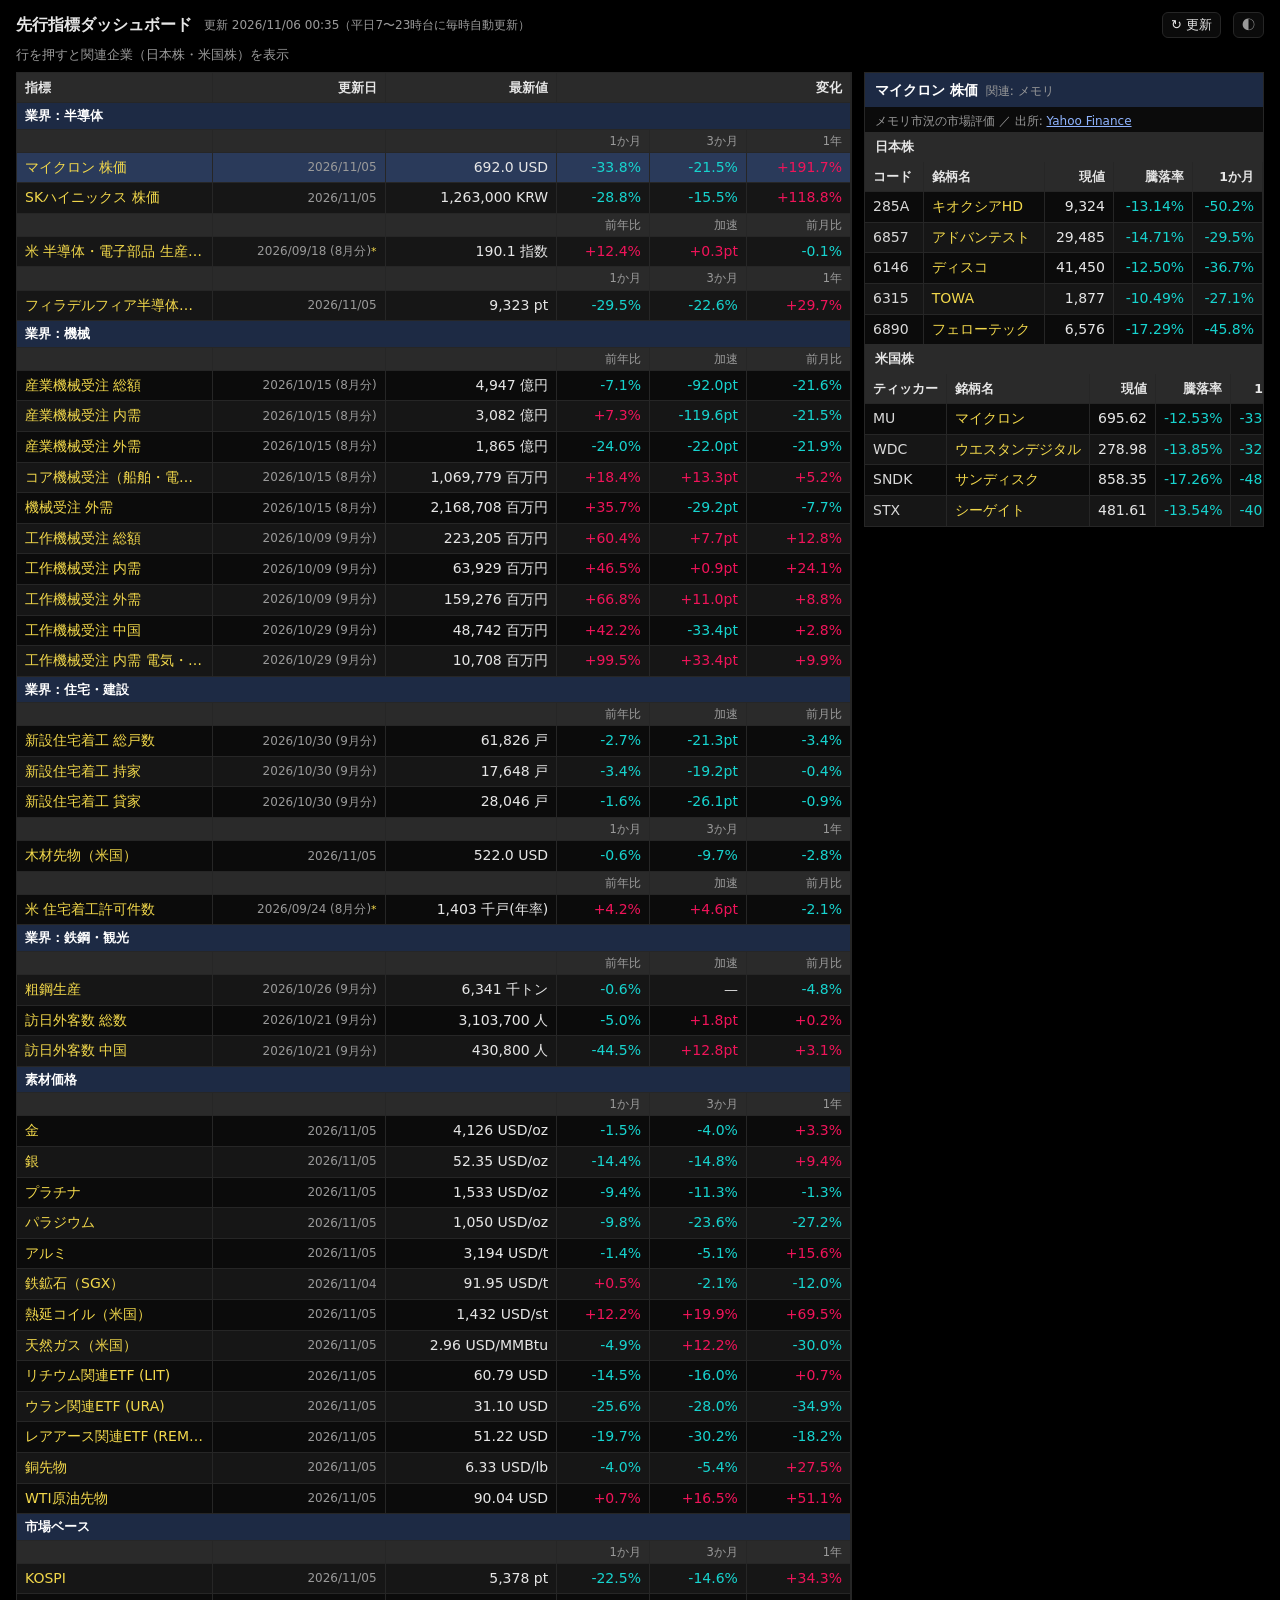
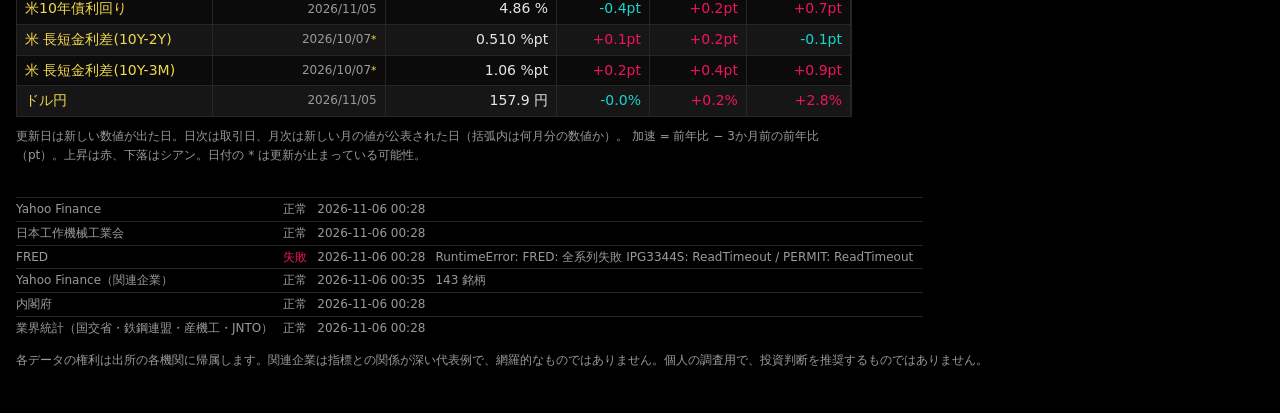
==== commit 0a353455: "update 2026-11-06" ====
--- a/docs/index.html
+++ b/docs/index.html
@@ -98,7 +98,7 @@
 <div class="wrap">
   <div class="top">
     <h1>先行指標ダッシュボード</h1>
-    <span class="meta">更新 2026/11/05 15:53（平日7〜23時台に毎時自動更新）</span>
+    <span class="meta">更新 2026/11/06 00:35（平日7〜23時台に毎時自動更新）</span>
     <span class="spacer"></span>
     <button class="theme-btn refresh-btn" id="refreshBtn" type="button" title="最新版を読み込み直す（データは平日7〜23時台に毎時自動更新）">↻ 更新</button>
     <button class="theme-btn" id="themeBtn" type="button" aria-label="表示テーマ切替">◐</button>
@@ -121,9 +121,9 @@
             
             <tr class="s" data-rel="memory" data-name="マイクロン 株価" data-lead="メモリ市況の市場評価" data-src="Yahoo Finance" data-url="https://finance.yahoo.com/quote/MU" tabindex="0">
               <td class="l name">マイクロン 株価</td>
-              <td class="date">2026/11/04</td>
-              <td>795.2<span class="unit"> USD</span></td>
-              <td class="down">-25.2%</td><td class="down">-11.0%</td><td class="up">+265.1%</td>
+              <td class="date">2026/11/05</td>
+              <td>692.0<span class="unit"> USD</span></td>
+              <td class="down">-33.8%</td><td class="down">-21.5%</td><td class="up">+191.7%</td>
             </tr>
             
             
@@ -149,9 +149,9 @@
             
             <tr class="s" data-rel="semiconductor" data-name="フィラデルフィア半導体指数" data-lead="半導体サイクル → 日本の半導体・装置株" data-src="Yahoo Finance" data-url="https://finance.yahoo.com/quote/%5ESOX" tabindex="0">
               <td class="l name">フィラデルフィア半導体指数</td>
-              <td class="date">2026/11/04</td>
-              <td>10,269<span class="unit"> pt</span></td>
-              <td class="down">-22.0%</td><td class="down">-14.5%</td><td class="up">+47.1%</td>
+              <td class="date">2026/11/05</td>
+              <td>9,323<span class="unit"> pt</span></td>
+              <td class="down">-29.5%</td><td class="down">-22.6%</td><td class="up">+29.7%</td>
             </tr>
             
           
@@ -273,9 +273,9 @@
             
             <tr class="s" data-rel="lumber" data-name="木材先物（米国）" data-lead="住宅需要と建材コスト" data-src="Yahoo Finance" data-url="https://finance.yahoo.com/quote/LBR%3DF" tabindex="0">
               <td class="l name">木材先物（米国）</td>
-              <td class="date">2026/11/04</td>
+              <td class="date">2026/11/05</td>
               <td>522.0<span class="unit"> USD</span></td>
-              <td class="down">-0.3%</td><td class="down">-9.9%</td><td class="down">-4.0%</td>
+              <td class="down">-0.6%</td><td class="down">-9.7%</td><td class="down">-2.8%</td>
             </tr>
             
             
@@ -326,40 +326,40 @@
             <tr class="s" data-rel="gold" data-name="金" data-lead="安全資産・インフレヘッジ → 非鉄・資源" data-src="Yahoo Finance" data-url="https://finance.yahoo.com/quote/GC%3DF" tabindex="0">
               <td class="l name">金</td>
               <td class="date">2026/11/05</td>
-              <td>4,134<span class="unit"> USD/oz</span></td>
-              <td class="down">-1.3%</td><td class="down">-3.9%</td><td class="up">+3.5%</td>
+              <td>4,126<span class="unit"> USD/oz</span></td>
+              <td class="down">-1.5%</td><td class="down">-4.0%</td><td class="up">+3.3%</td>
             </tr>
             
             
             <tr class="s" data-rel="silver" data-name="銀" data-lead="貴金属＋太陽電池・電子部品の工業需要" data-src="Yahoo Finance" data-url="https://finance.yahoo.com/quote/SI%3DF" tabindex="0">
               <td class="l name">銀</td>
               <td class="date">2026/11/05</td>
-              <td>52.70<span class="unit"> USD/oz</span></td>
-              <td class="down">-13.8%</td><td class="down">-14.2%</td><td class="up">+10.1%</td>
+              <td>52.35<span class="unit"> USD/oz</span></td>
+              <td class="down">-14.4%</td><td class="down">-14.8%</td><td class="up">+9.4%</td>
             </tr>
             
             
             <tr class="s" data-rel="pgm" data-name="プラチナ" data-lead="自動車触媒・水素" data-src="Yahoo Finance" data-url="https://finance.yahoo.com/quote/PL%3DF" tabindex="0">
               <td class="l name">プラチナ</td>
               <td class="date">2026/11/05</td>
-              <td>1,523<span class="unit"> USD/oz</span></td>
-              <td class="down">-10.0%</td><td class="down">-11.9%</td><td class="down">-1.9%</td>
+              <td>1,533<span class="unit"> USD/oz</span></td>
+              <td class="down">-9.4%</td><td class="down">-11.3%</td><td class="down">-1.3%</td>
             </tr>
             
             
             <tr class="s" data-rel="pgm" data-name="パラジウム" data-lead="ガソリン車触媒" data-src="Yahoo Finance" data-url="https://finance.yahoo.com/quote/PA%3DF" tabindex="0">
               <td class="l name">パラジウム</td>
               <td class="date">2026/11/05</td>
-              <td>1,022<span class="unit"> USD/oz</span></td>
-              <td class="down">-12.1%</td><td class="down">-25.5%</td><td class="down">-29.1%</td>
+              <td>1,050<span class="unit"> USD/oz</span></td>
+              <td class="down">-9.8%</td><td class="down">-23.6%</td><td class="down">-27.2%</td>
             </tr>
             
             
             <tr class="s" data-rel="aluminum" data-name="アルミ" data-lead="軽量化素材" data-src="Yahoo Finance" data-url="https://finance.yahoo.com/quote/ALI%3DF" tabindex="0">
               <td class="l name">アルミ</td>
               <td class="date">2026/11/05</td>
-              <td>3,200<span class="unit"> USD/t</span></td>
-              <td class="down">-1.2%</td><td class="down">-4.9%</td><td class="up">+15.8%</td>
+              <td>3,194<span class="unit"> USD/t</span></td>
+              <td class="down">-1.4%</td><td class="down">-5.1%</td><td class="up">+15.6%</td>
             </tr>
             
             
@@ -373,57 +373,57 @@
             
             <tr class="s" data-rel="steel" data-name="熱延コイル（米国）" data-lead="鋼材市況" data-src="Yahoo Finance" data-url="https://finance.yahoo.com/quote/HRC%3DF" tabindex="0">
               <td class="l name">熱延コイル（米国）</td>
-              <td class="date">2026/11/04</td>
-              <td>1,355<span class="unit"> USD/st</span></td>
-              <td class="up">+6.2%</td><td class="up">+13.6%</td><td class="up">+59.8%</td>
+              <td class="date">2026/11/05</td>
+              <td>1,432<span class="unit"> USD/st</span></td>
+              <td class="up">+12.2%</td><td class="up">+19.9%</td><td class="up">+69.5%</td>
             </tr>
             
             
             <tr class="s" data-rel="natgas" data-name="天然ガス（米国）" data-lead="エネルギー・化学原料" data-src="Yahoo Finance" data-url="https://finance.yahoo.com/quote/NG%3DF" tabindex="0">
               <td class="l name">天然ガス（米国）</td>
               <td class="date">2026/11/05</td>
-              <td>2.94<span class="unit"> USD/MMBtu</span></td>
-              <td class="down">-5.5%</td><td class="up">+11.5%</td><td class="down">-30.4%</td>
+              <td>2.96<span class="unit"> USD/MMBtu</span></td>
+              <td class="down">-4.9%</td><td class="up">+12.2%</td><td class="down">-30.0%</td>
             </tr>
             
             
             <tr class="s" data-rel="lithium" data-name="リチウム関連ETF (LIT)" data-lead="電池素材の代替指標" data-src="Yahoo Finance" data-url="https://finance.yahoo.com/quote/LIT" tabindex="0">
               <td class="l name">リチウム関連ETF (LIT)</td>
-              <td class="date">2026/11/04</td>
-              <td>61.88<span class="unit"> USD</span></td>
-              <td class="down">-11.8%</td><td class="down">-14.8%</td><td class="up">+5.2%</td>
+              <td class="date">2026/11/05</td>
+              <td>60.79<span class="unit"> USD</span></td>
+              <td class="down">-14.5%</td><td class="down">-16.0%</td><td class="up">+0.7%</td>
             </tr>
             
             
             <tr class="s" data-rel="uranium" data-name="ウラン関連ETF (URA)" data-lead="原子力需要の代替指標" data-src="Yahoo Finance" data-url="https://finance.yahoo.com/quote/URA" tabindex="0">
               <td class="l name">ウラン関連ETF (URA)</td>
-              <td class="date">2026/11/04</td>
-              <td>32.70<span class="unit"> USD</span></td>
-              <td class="down">-18.6%</td><td class="down">-23.8%</td><td class="down">-31.1%</td>
+              <td class="date">2026/11/05</td>
+              <td>31.10<span class="unit"> USD</span></td>
+              <td class="down">-25.6%</td><td class="down">-28.0%</td><td class="down">-34.9%</td>
             </tr>
             
             
             <tr class="s" data-rel="rare_earth" data-name="レアアース関連ETF (REMX)" data-lead="レアアース・レアメタルの代替指標" data-src="Yahoo Finance" data-url="https://finance.yahoo.com/quote/REMX" tabindex="0">
               <td class="l name">レアアース関連ETF (REMX)</td>
-              <td class="date">2026/11/04</td>
-              <td>51.73<span class="unit"> USD</span></td>
-              <td class="down">-18.6%</td><td class="down">-28.6%</td><td class="down">-17.7%</td>
+              <td class="date">2026/11/05</td>
+              <td>51.22<span class="unit"> USD</span></td>
+              <td class="down">-19.7%</td><td class="down">-30.2%</td><td class="down">-18.2%</td>
             </tr>
             
             
             <tr class="s" data-rel="copper" data-name="銅先物" data-lead="「ドクター・カッパー」世界景気の体温計" data-src="Yahoo Finance" data-url="https://finance.yahoo.com/quote/HG%3DF" tabindex="0">
               <td class="l name">銅先物</td>
               <td class="date">2026/11/05</td>
-              <td>6.38<span class="unit"> USD/lb</span></td>
-              <td class="down">-3.2%</td><td class="down">-4.5%</td><td class="up">+28.6%</td>
+              <td>6.33<span class="unit"> USD/lb</span></td>
+              <td class="down">-4.0%</td><td class="down">-5.4%</td><td class="up">+27.5%</td>
             </tr>
             
             
             <tr class="s" data-rel="oil" data-name="WTI原油先物" data-lead="需要の強さとコスト両面" data-src="Yahoo Finance" data-url="https://finance.yahoo.com/quote/CL%3DF" tabindex="0">
               <td class="l name">WTI原油先物</td>
               <td class="date">2026/11/05</td>
-              <td>87.10<span class="unit"> USD</span></td>
-              <td class="down">-2.6%</td><td class="up">+12.7%</td><td class="up">+46.1%</td>
+              <td>90.04<span class="unit"> USD</span></td>
+              <td class="up">+0.7%</td><td class="up">+16.5%</td><td class="up">+51.1%</td>
             </tr>
             
           
@@ -442,9 +442,9 @@
             
             <tr class="s" data-rel="rates" data-name="米10年債利回り" data-lead="グロース株の割引率" data-src="Yahoo Finance" data-url="https://finance.yahoo.com/quote/%5ETNX" tabindex="0">
               <td class="l name">米10年債利回り</td>
-              <td class="date">2026/11/04</td>
-              <td>4.89<span class="unit"> %</span></td>
-              <td class="down">-0.4pt</td><td class="up">+0.3pt</td><td class="up">+0.8pt</td>
+              <td class="date">2026/11/05</td>
+              <td>4.86<span class="unit"> %</span></td>
+              <td class="down">-0.4pt</td><td class="up">+0.2pt</td><td class="up">+0.7pt</td>
             </tr>
             
             
@@ -490,24 +490,24 @@
     <table>
       <tbody>
       
-      <tr><td>Yahoo Finance</td><td class="ok">正常</td><td>2026-11-05 15:46</td><td></td></tr>
-      
-      <tr><td>日本工作機械工業会</td><td class="ok">正常</td><td>2026-11-05 15:46</td><td></td></tr>
-      
-      <tr><td>FRED</td><td class="ng">失敗</td><td>2026-11-05 15:46</td><td>RuntimeError: FRED: 全系列失敗 IPG3344S: ReadTimeout / PERMIT: ReadTimeout</td></tr>
-      
-      <tr><td>Yahoo Finance（関連企業）</td><td class="ok">正常</td><td>2026-11-05 15:53</td><td>143 銘柄</td></tr>
-      
-      <tr><td>内閣府</td><td class="ok">正常</td><td>2026-11-05 15:46</td><td></td></tr>
-      
-      <tr><td>業界統計（国交省・鉄鋼連盟・産機工・JNTO）</td><td class="ok">正常</td><td>2026-11-05 15:46</td><td></td></tr>
+      <tr><td>Yahoo Finance</td><td class="ok">正常</td><td>2026-11-06 00:28</td><td></td></tr>
+      
+      <tr><td>日本工作機械工業会</td><td class="ok">正常</td><td>2026-11-06 00:28</td><td></td></tr>
+      
+      <tr><td>FRED</td><td class="ng">失敗</td><td>2026-11-06 00:28</td><td>RuntimeError: FRED: 全系列失敗 IPG3344S: ReadTimeout / PERMIT: ReadTimeout</td></tr>
+      
+      <tr><td>Yahoo Finance（関連企業）</td><td class="ok">正常</td><td>2026-11-06 00:35</td><td>143 銘柄</td></tr>
+      
+      <tr><td>内閣府</td><td class="ok">正常</td><td>2026-11-06 00:28</td><td></td></tr>
+      
+      <tr><td>業界統計（国交省・鉄鋼連盟・産機工・JNTO）</td><td class="ok">正常</td><td>2026-11-06 00:28</td><td></td></tr>
       
       </tbody>
     </table>
     <p>各データの権利は出所の各機関に帰属します。関連企業は指標との関係が深い代表例で、網羅的なものではありません。個人の調査用で、投資判断を推奨するものではありません。</p>
   </footer>
 </div>
-<script id="baskets" type="application/json">{"aluminum": {"jp": [{"chg": "-2.79%", "chg_cls": "down", "code": "5741", "m1": "-15.3%", "m1_cls": "down", "name": "UACJ", "price": "1,849", "url": "https://kabutan.jp/stock/?code=5741"}, {"chg": "-1.16%", "chg_cls": "down", "code": "5703", "m1": "-10.8%", "m1_cls": "down", "name": "\u65e5\u672c\u8efd\u91d1\u5c5eHD", "price": "2,556", "url": "https://kabutan.jp/stock/?code=5703"}], "name": "\u30a2\u30eb\u30df", "us": [{"chg": "+2.76%", "chg_cls": "up", "code": "AA", "m1": "-6.4%", "m1_cls": "down", "name": "\u30a2\u30eb\u30b3\u30a2", "price": "40.58", "url": "https://finance.yahoo.com/quote/AA"}, {"chg": "-1.59%", "chg_cls": "down", "code": "CENX", "m1": "-11.2%", "m1_cls": "down", "name": "\u30bb\u30f3\u30c1\u30e5\u30ea\u30fc\u30fb\u30a2\u30eb\u30df\u30cb\u30a6\u30e0", "price": "32.80", "url": "https://finance.yahoo.com/quote/CENX"}]}, "copper": {"jp": [{"chg": "+2.75%", "chg_cls": "up", "code": "5713", "m1": "-16.6%", "m1_cls": "down", "name": "\u4f4f\u53cb\u91d1\u5c5e\u9271\u5c71", "price": "8,184", "url": "https://kabutan.jp/stock/?code=5713"}, {"chg": "-0.02%", "chg_cls": "down", "code": "5711", "m1": "-17.8%", "m1_cls": "down", "name": "\u4e09\u83f1\u30de\u30c6\u30ea\u30a2\u30eb", "price": "4,192", "url": "https://kabutan.jp/stock/?code=5711"}, {"chg": "-11.73%", "chg_cls": "down", "code": "5706", "m1": "-39.1%", "m1_cls": "down", "name": "\u4e09\u4e95\u91d1\u5c5e", "price": "1,675", "url": "https://kabutan.jp/stock/?code=5706"}, {"chg": "-6.60%", "chg_cls": "down", "code": "5016", "m1": "-31.1%", "m1_cls": "down", "name": "JX\u91d1\u5c5e", "price": "2,638", "url": "https://kabutan.jp/stock/?code=5016"}, {"chg": "-17.06%", "chg_cls": "down", "code": "5801", "m1": "-52.3%", "m1_cls": "down", "name": "\u53e4\u6cb3\u96fb\u6c17\u5de5\u696d", "price": "2,144", "url": "https://kabutan.jp/stock/?code=5801"}, {"chg": "-7.23%", "chg_cls": "down", "code": "5802", "m1": "-43.6%", "m1_cls": "down", "name": "\u4f4f\u53cb\u96fb\u6c17\u5de5\u696d", "price": "1,431", "url": "https://kabutan.jp/stock/?code=5802"}], "name": "\u9285", "us": [{"chg": "+1.34%", "chg_cls": "up", "code": "FCX", "m1": "-13.6%", "m1_cls": "down", "name": "\u30d5\u30ea\u30fc\u30dd\u30fc\u30c8", "price": "62.60", "url": "https://finance.yahoo.com/quote/FCX"}, {"chg": "+1.93%", "chg_cls": "up", "code": "SCCO", "m1": "-13.0%", "m1_cls": "down", "name": "\u30b5\u30b6\u30f3\u30fb\u30b3\u30c3\u30d1\u30fc", "price": "176.84", "url": "https://finance.yahoo.com/quote/SCCO"}]}, "fa": {"jp": [{"chg": "+0.41%", "chg_cls": "up", "code": "6954", "m1": "-9.1%", "m1_cls": "down", "name": "\u30d5\u30a1\u30ca\u30c3\u30af", "price": "5,653", "url": "https://kabutan.jp/stock/?code=6954"}, {"chg": "-4.17%", "chg_cls": "down", "code": "6273", "m1": "-22.2%", "m1_cls": "down", "name": "SMC", "price": "59,130", "url": "https://kabutan.jp/stock/?code=6273"}, {"chg": "-2.06%", "chg_cls": "down", "code": "6506", "m1": "-23.8%", "m1_cls": "down", "name": "\u5b89\u5ddd\u96fb\u6a5f", "price": "3,760", "url": "https://kabutan.jp/stock/?code=6506"}, {"chg": "-4.14%", "chg_cls": "down", "code": "6861", "m1": "-11.2%", "m1_cls": "down", "name": "\u30ad\u30fc\u30a8\u30f3\u30b9", "price": "72,390", "url": "https://kabutan.jp/stock/?code=6861"}, {"chg": "-4.55%", "chg_cls": "down", "code": "6383", "m1": "-17.8%", "m1_cls": "down", "name": "\u30c0\u30a4\u30d5\u30af", "price": "4,850", "url": "https://kabutan.jp/stock/?code=6383"}, {"chg": "-12.88%", "chg_cls": "down", "code": "6407", "m1": "-34.6%", "m1_cls": "down", "name": "CKD", "price": "3,938", "url": "https://kabutan.jp/stock/?code=6407"}, {"chg": "-6.12%", "chg_cls": "down", "code": "6481", "m1": "-22.9%", "m1_cls": "down", "name": "THK", "price": "5,278", "url": "https://kabutan.jp/stock/?code=6481"}], "name": "FA\u30fb\u8a2d\u5099\u6295\u8cc7", "us": [{"chg": "-0.56%", "chg_cls": "down", "code": "ROK", "m1": "-2.5%", "m1_cls": "down", "name": "\u30ed\u30c3\u30af\u30a6\u30a7\u30eb\u30fb\u30aa\u30fc\u30c8\u30e1\u30fc\u30b7\u30e7\u30f3", "price": "443.88", "url": "https://finance.yahoo.com/quote/ROK"}, {"chg": "+2.43%", "chg_cls": "up", "code": "EMR", "m1": "+5.0%", "m1_cls": "up", "name": "\u30a8\u30de\u30bd\u30f3", "price": "170.44", "url": "https://finance.yahoo.com/quote/EMR"}, {"chg": "-3.68%", "chg_cls": "down", "code": "PH", "m1": "-6.7%", "m1_cls": "down", "name": "\u30d1\u30fc\u30ab\u30fc\u30fb\u30cf\u30cd\u30d5\u30a3\u30f3", "price": "910.19", "url": "https://finance.yahoo.com/quote/PH"}, {"chg": "-9.86%", "chg_cls": "down", "code": "ETN", "m1": "-18.4%", "m1_cls": "down", "name": "\u30a4\u30fc\u30c8\u30f3", "price": "353.08", "url": "https://finance.yahoo.com/quote/ETN"}]}, "fx": {"jp": [{"chg": "+16.68%", "chg_cls": "up", "code": "7203", "m1": "+20.6%", "m1_cls": "up", "name": "\u30c8\u30e8\u30bf\u81ea\u52d5\u8eca", "price": "3,533", "url": "https://kabutan.jp/stock/?code=7203"}, {"chg": "+7.98%", "chg_cls": "up", "code": "7267", "m1": "+15.1%", "m1_cls": "up", "name": "\u30db\u30f3\u30c0", "price": "1,942", "url": "https://kabutan.jp/stock/?code=7267"}, {"chg": "+7.07%", "chg_cls": "up", "code": "6758", "m1": "+11.8%", "m1_cls": "up", "name": "\u30bd\u30cb\u30fcG", "price": "4,211", "url": "https://kabutan.jp/stock/?code=6758"}, {"chg": "-2.49%", "chg_cls": "down", "code": "6501", "m1": "-15.7%", "m1_cls": "down", "name": "\u65e5\u7acb\u88fd\u4f5c\u6240", "price": "4,772", "url": "https://kabutan.jp/stock/?code=6501"}], "name": "\u70ba\u66ff\uff08\u8f38\u51fa\u682a\uff09", "us": []}, "gold": {"jp": [{"chg": "+2.75%", "chg_cls": "up", "code": "5713", "m1": "-16.6%", "m1_cls": "down", "name": "\u4f4f\u53cb\u91d1\u5c5e\u9271\u5c71", "price": "8,184", "url": "https://kabutan.jp/stock/?code=5713"}, {"chg": "-0.02%", "chg_cls": "down", "code": "5711", "m1": "-17.8%", "m1_cls": "down", "name": "\u4e09\u83f1\u30de\u30c6\u30ea\u30a2\u30eb", "price": "4,192", "url": "https://kabutan.jp/stock/?code=5711"}, {"chg": "-6.60%", "chg_cls": "down", "code": "5016", "m1": "-31.1%", "m1_cls": "down", "name": "JX\u91d1\u5c5e", "price": "2,638", "url": "https://kabutan.jp/stock/?code=5016"}], "name": "\u91d1", "us": [{"chg": "+9.90%", "chg_cls": "up", "code": "NEM", "m1": "+2.0%", "m1_cls": "up", "name": "\u30cb\u30e5\u30fc\u30e2\u30f3\u30c8", "price": "118.11", "url": "https://finance.yahoo.com/quote/NEM"}, {"chg": "+9.67%", "chg_cls": "up", "code": "AEM", "m1": "+0.1%", "m1_cls": "up", "name": "\u30a2\u30b0\u30cb\u30b3\u30fb\u30a4\u30fc\u30b0\u30eb", "price": "183.45", "url": "https://finance.yahoo.com/quote/AEM"}, {"chg": "+11.99%", "chg_cls": "up", "code": "WPM", "m1": "-3.5%", "m1_cls": "down", "name": "\u30a6\u30a3\u30fc\u30c8\u30f3\u30fb\u30d7\u30ec\u30b7\u30e3\u30b9", "price": "131.50", "url": "https://finance.yahoo.com/quote/WPM"}]}, "housing": {"jp": [{"chg": "+6.33%", "chg_cls": "up", "code": "1928", "m1": "+11.3%", "m1_cls": "up", "name": "\u7a4d\u6c34\u30cf\u30a6\u30b9", "price": "3,694", "url": "https://kabutan.jp/stock/?code=1928"}, {"chg": "+3.80%", "chg_cls": "up", "code": "1925", "m1": "+11.1%", "m1_cls": "up", "name": "\u5927\u548c\u30cf\u30a6\u30b9\u5de5\u696d", "price": "2,391", "url": "https://kabutan.jp/stock/?code=1925"}, {"chg": "+9.38%", "chg_cls": "up", "code": "1911", "m1": "+16.9%", "m1_cls": "up", "name": "\u4f4f\u53cb\u6797\u696d", "price": "1,370", "url": "https://kabutan.jp/stock/?code=1911"}, {"chg": "+6.87%", "chg_cls": "up", "code": "3291", "m1": "+6.0%", "m1_cls": "up", "name": "\u98ef\u7530\u30b0\u30eb\u30fc\u30d7HD", "price": "2,247", "url": "https://kabutan.jp/stock/?code=3291"}, {"chg": "+4.77%", "chg_cls": "up", "code": "1878", "m1": "+14.3%", "m1_cls": "up", "name": "\u5927\u6771\u5efa\u8a17", "price": "3,558", "url": "https://kabutan.jp/stock/?code=1878"}, {"chg": "+4.26%", "chg_cls": "up", "code": "5938", "m1": "+6.1%", "m1_cls": "up", "name": "LIXIL", "price": "1,764", "url": "https://kabutan.jp/stock/?code=5938"}, {"chg": "+1.04%", "chg_cls": "up", "code": "5332", "m1": "-9.6%", "m1_cls": "down", "name": "TOTO", "price": "5,641", "url": "https://kabutan.jp/stock/?code=5332"}], "name": "\u4f4f\u5b85", "us": [{"chg": "+8.10%", "chg_cls": "up", "code": "DHI", "m1": "+17.8%", "m1_cls": "up", "name": "D.R.\u30db\u30fc\u30c8\u30f3", "price": "156.99", "url": "https://finance.yahoo.com/quote/DHI"}, {"chg": "+7.09%", "chg_cls": "up", "code": "LEN", "m1": "+24.6%", "m1_cls": "up", "name": "\u30ec\u30ca\u30fc", "price": "92.19", "url": "https://finance.yahoo.com/quote/LEN"}, {"chg": "+7.16%", "chg_cls": "up", "code": "PHM", "m1": "+19.3%", "m1_cls": "up", "name": "\u30d1\u30eb\u30c8\u30b0\u30eb\u30fc\u30d7", "price": "135.97", "url": "https://finance.yahoo.com/quote/PHM"}, {"chg": "+6.53%", "chg_cls": "up", "code": "HD", "m1": "+26.4%", "m1_cls": "up", "name": "\u30db\u30fc\u30e0\u30fb\u30c7\u30dd", "price": "355.44", "url": "https://finance.yahoo.com/quote/HD"}]}, "inbound": {"jp": [{"chg": "+3.19%", "chg_cls": "up", "code": "3099", "m1": "+3.4%", "m1_cls": "up", "name": "\u4e09\u8d8a\u4f0a\u52e2\u4e39HD", "price": "1,779", "url": "https://kabutan.jp/stock/?code=3099"}, {"chg": "+5.92%", "chg_cls": "up", "code": "8233", "m1": "+5.5%", "m1_cls": "up", "name": "\u9ad8\u5cf6\u5c4b", "price": "2,264", "url": "https://kabutan.jp/stock/?code=8233"}, {"chg": "+8.89%", "chg_cls": "up", "code": "4911", "m1": "+27.8%", "m1_cls": "up", "name": "\u8cc7\u751f\u5802", "price": "4,114", "url": "https://kabutan.jp/stock/?code=4911"}, {"chg": "+7.96%", "chg_cls": "up", "code": "9201", "m1": "+14.2%", "m1_cls": "up", "name": "\u65e5\u672c\u822a\u7a7a", "price": "3,433", "url": "https://kabutan.jp/stock/?code=9201"}, {"chg": "+4.81%", "chg_cls": "up", "code": "9202", "m1": "+13.6%", "m1_cls": "up", "name": "ANA HD", "price": "3,315", "url": "https://kabutan.jp/stock/?code=9202"}, {"chg": "+7.09%", "chg_cls": "up", "code": "9020", "m1": "+21.9%", "m1_cls": "up", "name": "JR\u6771\u65e5\u672c", "price": "4,017", "url": "https://kabutan.jp/stock/?code=9020"}, {"chg": "+8.67%", "chg_cls": "up", "code": "9603", "m1": "+6.3%", "m1_cls": "up", "name": "\u30a8\u30a4\u30c1\u30fb\u30a2\u30a4\u30fb\u30a8\u30b9", "price": "1,115", "url": "https://kabutan.jp/stock/?code=9603"}], "name": "\u30a4\u30f3\u30d0\u30a6\u30f3\u30c9", "us": []}, "inbound_china": {"jp": [{"chg": "+8.89%", "chg_cls": "up", "code": "4911", "m1": "+27.8%", "m1_cls": "up", "name": "\u8cc7\u751f\u5802", "price": "4,114", "url": "https://kabutan.jp/stock/?code=4911"}, {"chg": "+6.43%", "chg_cls": "up", "code": "4922", "m1": "+17.8%", "m1_cls": "up", "name": "\u30b3\u30fc\u30bb\u30fc", "price": "6,294", "url": "https://kabutan.jp/stock/?code=4922"}, {"chg": "+3.19%", "chg_cls": "up", "code": "3099", "m1": "+3.4%", "m1_cls": "up", "name": "\u4e09\u8d8a\u4f0a\u52e2\u4e39HD", "price": "1,779", "url": "https://kabutan.jp/stock/?code=3099"}, {"chg": "+5.92%", "chg_cls": "up", "code": "8233", "m1": "+5.5%", "m1_cls": "up", "name": "\u9ad8\u5cf6\u5c4b", "price": "2,264", "url": "https://kabutan.jp/stock/?code=8233"}, {"chg": "+5.06%", "chg_cls": "up", "code": "3088", "m1": "+13.8%", "m1_cls": "up", "name": "\u30de\u30c4\u30ad\u30e8\u30b3\u30b3\u30ab\u30e9", "price": "2,762", "url": "https://kabutan.jp/stock/?code=3088"}], "name": "\u4e2d\u56fd\u4eba\u5ba2", "us": []}, "iron_ore": {"jp": [{"chg": "+2.45%", "chg_cls": "up", "code": "8058", "m1": "+11.9%", "m1_cls": "up", "name": "\u4e09\u83f1\u5546\u4e8b", "price": "5,274", "url": "https://kabutan.jp/stock/?code=8058"}, {"chg": "+2.84%", "chg_cls": "up", "code": "8031", "m1": "+1.6%", "m1_cls": "up", "name": "\u4e09\u4e95\u7269\u7523", "price": "5,039", "url": "https://kabutan.jp/stock/?code=8031"}, {"chg": "+0.89%", "chg_cls": "up", "code": "5401", "m1": "+2.4%", "m1_cls": "up", "name": "\u65e5\u672c\u88fd\u9244", "price": "666", "url": "https://kabutan.jp/stock/?code=5401"}], "name": "\u9244\u9271\u77f3", "us": [{"chg": "+3.60%", "chg_cls": "up", "code": "RIO", "m1": "-11.6%", "m1_cls": "down", "name": "\u30ea\u30aa\u30fb\u30c6\u30a3\u30f3\u30c8", "price": "84.56", "url": "https://finance.yahoo.com/quote/RIO"}, {"chg": "+2.57%", "chg_cls": "up", "code": "BHP", "m1": "-7.7%", "m1_cls": "down", "name": "BHP", "price": "80.14", "url": "https://finance.yahoo.com/quote/BHP"}, {"chg": "+4.10%", "chg_cls": "up", "code": "VALE", "m1": "-19.2%", "m1_cls": "down", "name": "\u30f4\u30a1\u30fc\u30ec", "price": "11.43", "url": "https://finance.yahoo.com/quote/VALE"}]}, "lithium": {"jp": [{"chg": "-9.51%", "chg_cls": "down", "code": "6752", "m1": "-33.6%", "m1_cls": "down", "name": "\u30d1\u30ca\u30bd\u30cb\u30c3\u30afHD", "price": "3,168", "url": "https://kabutan.jp/stock/?code=6752"}, {"chg": "-2.47%", "chg_cls": "down", "code": "6674", "m1": "-21.7%", "m1_cls": "down", "name": "\u30b8\u30fc\u30a8\u30b9\u30fb\u30e6\u30a2\u30b5", "price": "4,464", "url": "https://kabutan.jp/stock/?code=6674"}, {"chg": "-8.31%", "chg_cls": "down", "code": "4100", "m1": "-20.5%", "m1_cls": "down", "name": "\u6238\u7530\u5de5\u696d", "price": "1,610", "url": "https://kabutan.jp/stock/?code=4100"}], "name": "\u30ea\u30c1\u30a6\u30e0\u30fb\u96fb\u6c60", "us": [{"chg": "+5.30%", "chg_cls": "up", "code": "ALB", "m1": "-9.0%", "m1_cls": "down", "name": "\u30a2\u30eb\u30d9\u30de\u30fc\u30eb", "price": "94.97", "url": "https://finance.yahoo.com/quote/ALB"}, {"chg": "+7.17%", "chg_cls": "up", "code": "SQM", "m1": "-12.6%", "m1_cls": "down", "name": "SQM", "price": "57.56", "url": "https://finance.yahoo.com/quote/SQM"}]}, "lumber": {"jp": [{"chg": "+9.38%", "chg_cls": "up", "code": "1911", "m1": "+16.9%", "m1_cls": "up", "name": "\u4f4f\u53cb\u6797\u696d", "price": "1,370", "url": "https://kabutan.jp/stock/?code=1911"}, {"chg": "+6.33%", "chg_cls": "up", "code": "1928", "m1": "+11.3%", "m1_cls": "up", "name": "\u7a4d\u6c34\u30cf\u30a6\u30b9", "price": "3,694", "url": "https://kabutan.jp/stock/?code=1928"}, {"chg": "+3.80%", "chg_cls": "up", "code": "1925", "m1": "+11.1%", "m1_cls": "up", "name": "\u5927\u548c\u30cf\u30a6\u30b9\u5de5\u696d", "price": "2,391", "url": "https://kabutan.jp/stock/?code=1925"}], "name": "\u6728\u6750", "us": [{"chg": "+5.63%", "chg_cls": "up", "code": "WY", "m1": "+17.6%", "m1_cls": "up", "name": "\u30a6\u30a7\u30a2\u30fc\u30cf\u30a6\u30b6\u30fc", "price": "21.75", "url": "https://finance.yahoo.com/quote/WY"}, {"chg": "+6.82%", "chg_cls": "up", "code": "LPX", "m1": "+20.7%", "m1_cls": "up", "name": "\u30eb\u30a4\u30b8\u30a2\u30ca\u30fb\u30d1\u30b7\u30d5\u30a3\u30c3\u30af", "price": "78.82", "url": "https://finance.yahoo.com/quote/LPX"}, {"chg": "+2.80%", "chg_cls": "up", "code": "RYN", "m1": "+12.0%", "m1_cls": "up", "name": "\u30ec\u30a4\u30e8\u30cb\u30a2", "price": "20.17", "url": "https://finance.yahoo.com/quote/RYN"}]}, "machine_tools": {"jp": [{"chg": "+0.37%", "chg_cls": "up", "code": "6141", "m1": "-6.6%", "m1_cls": "down", "name": "DMG\u68ee\u7cbe\u6a5f", "price": "2,708", "url": "https://kabutan.jp/stock/?code=6141"}, {"chg": "-10.84%", "chg_cls": "down", "code": "6103", "m1": "-20.0%", "m1_cls": "down", "name": "\u30aa\u30fc\u30af\u30de", "price": "3,950", "url": "https://kabutan.jp/stock/?code=6103"}, {"chg": "-6.01%", "chg_cls": "down", "code": "6135", "m1": "-19.2%", "m1_cls": "down", "name": "\u7267\u91ce\u30d5\u30e9\u30a4\u30b9\u88fd\u4f5c\u6240", "price": "2,674", "url": "https://kabutan.jp/stock/?code=6135"}, {"chg": "+0.41%", "chg_cls": "up", "code": "6954", "m1": "-9.1%", "m1_cls": "down", "name": "\u30d5\u30a1\u30ca\u30c3\u30af", "price": "5,653", "url": "https://kabutan.jp/stock/?code=6954"}, {"chg": "-6.12%", "chg_cls": "down", "code": "6481", "m1": "-22.9%", "m1_cls": "down", "name": "THK", "price": "5,278", "url": "https://kabutan.jp/stock/?code=6481"}], "name": "\u5de5\u4f5c\u6a5f\u68b0", "us": [{"chg": "-13.92%", "chg_cls": "down", "code": "KMT", "m1": "-20.0%", "m1_cls": "down", "name": "\u30b1\u30ca\u30e1\u30bf\u30eb", "price": "26.28", "url": "https://finance.yahoo.com/quote/KMT"}, {"chg": "-0.56%", "chg_cls": "down", "code": "ROK", "m1": "-2.5%", "m1_cls": "down", "name": "\u30ed\u30c3\u30af\u30a6\u30a7\u30eb\u30fb\u30aa\u30fc\u30c8\u30e1\u30fc\u30b7\u30e7\u30f3", "price": "443.88", "url": "https://finance.yahoo.com/quote/ROK"}]}, "memory": {"jp": [{"chg": "-13.14%", "chg_cls": "down", "code": "285A", "m1": "-50.2%", "m1_cls": "down", "name": "\u30ad\u30aa\u30af\u30b7\u30a2HD", "price": "9,324", "url": "https://kabutan.jp/stock/?code=285A"}, {"chg": "-14.71%", "chg_cls": "down", "code": "6857", "m1": "-29.5%", "m1_cls": "down", "name": "\u30a2\u30c9\u30d0\u30f3\u30c6\u30b9\u30c8", "price": "29,485", "url": "https://kabutan.jp/stock/?code=6857"}, {"chg": "-12.50%", "chg_cls": "down", "code": "6146", "m1": "-36.7%", "m1_cls": "down", "name": "\u30c7\u30a3\u30b9\u30b3", "price": "41,450", "url": "https://kabutan.jp/stock/?code=6146"}, {"chg": "-10.49%", "chg_cls": "down", "code": "6315", "m1": "-27.1%", "m1_cls": "down", "name": "TOWA", "price": "1,877", "url": "https://kabutan.jp/stock/?code=6315"}, {"chg": "-17.29%", "chg_cls": "down", "code": "6890", "m1": "-45.8%", "m1_cls": "down", "name": "\u30d5\u30a7\u30ed\u30fc\u30c6\u30c3\u30af", "price": "6,576", "url": "https://kabutan.jp/stock/?code=6890"}], "name": "\u30e1\u30e2\u30ea", "us": [{"chg": "-7.00%", "chg_cls": "down", "code": "MU", "m1": "-25.2%", "m1_cls": "down", "name": "\u30de\u30a4\u30af\u30ed\u30f3", "price": "795.23", "url": "https://finance.yahoo.com/quote/MU"}, {"chg": "-6.77%", "chg_cls": "down", "code": "WDC", "m1": "-26.7%", "m1_cls": "down", "name": "\u30a6\u30a8\u30b9\u30bf\u30f3\u30c7\u30b8\u30bf\u30eb", "price": "323.83", "url": "https://finance.yahoo.com/quote/WDC"}, {"chg": "-7.91%", "chg_cls": "down", "code": "SNDK", "m1": "-39.1%", "m1_cls": "down", "name": "\u30b5\u30f3\u30c7\u30a3\u30b9\u30af", "price": "1,037.40", "url": "https://finance.yahoo.com/quote/SNDK"}, {"chg": "-8.13%", "chg_cls": "down", "code": "STX", "m1": "-37.2%", "m1_cls": "down", "name": "\u30b7\u30fc\u30b2\u30a4\u30c8", "price": "557.06", "url": "https://finance.yahoo.com/quote/STX"}]}, "natgas": {"jp": [{"chg": "-7.85%", "chg_cls": "down", "code": "1605", "m1": "-3.2%", "m1_cls": "down", "name": "INPEX", "price": "3,579", "url": "https://kabutan.jp/stock/?code=1605"}, {"chg": "+0.32%", "chg_cls": "up", "code": "9531", "m1": "+9.3%", "m1_cls": "up", "name": "\u6771\u4eac\u30ac\u30b9", "price": "6,668", "url": "https://kabutan.jp/stock/?code=9531"}, {"chg": "+1.50%", "chg_cls": "up", "code": "9532", "m1": "+6.1%", "m1_cls": "up", "name": "\u5927\u962a\u30ac\u30b9", "price": "6,010", "url": "https://kabutan.jp/stock/?code=9532"}], "name": "\u5929\u7136\u30ac\u30b9", "us": [{"chg": "-2.88%", "chg_cls": "down", "code": "EQT", "m1": "+3.1%", "m1_cls": "up", "name": "EQT", "price": "52.52", "url": "https://finance.yahoo.com/quote/EQT"}, {"chg": "-6.15%", "chg_cls": "down", "code": "LNG", "m1": "+6.2%", "m1_cls": "up", "name": "\u30b7\u30a7\u30cb\u30a8\u30fc\u30eb", "price": "292.02", "url": "https://finance.yahoo.com/quote/LNG"}, {"chg": "-4.11%", "chg_cls": "down", "code": "KMI", "m1": "+1.2%", "m1_cls": "up", "name": "\u30ad\u30f3\u30c0\u30fc\u30fb\u30e2\u30eb\u30ac\u30f3", "price": "31.52", "url": "https://finance.yahoo.com/quote/KMI"}]}, "oil": {"jp": [{"chg": "-7.85%", "chg_cls": "down", "code": "1605", "m1": "-3.2%", "m1_cls": "down", "name": "INPEX", "price": "3,579", "url": "https://kabutan.jp/stock/?code=1605"}, {"chg": "-4.66%", "chg_cls": "down", "code": "5020", "m1": "-7.4%", "m1_cls": "down", "name": "ENEOS HD", "price": "1,278", "url": "https://kabutan.jp/stock/?code=5020"}, {"chg": "-6.71%", "chg_cls": "down", "code": "1662", "m1": "-10.5%", "m1_cls": "down", "name": "\u77f3\u6cb9\u8cc7\u6e90\u958b\u767a", "price": "1,544", "url": "https://kabutan.jp/stock/?code=1662"}, {"chg": "-4.69%", "chg_cls": "down", "code": "5019", "m1": "-11.0%", "m1_cls": "down", "name": "\u51fa\u5149\u8208\u7523", "price": "1,363", "url": "https://kabutan.jp/stock/?code=5019"}], "name": "\u539f\u6cb9", "us": [{"chg": "-4.62%", "chg_cls": "down", "code": "XOM", "m1": "+3.2%", "m1_cls": "up", "name": "\u30a8\u30af\u30bd\u30f3\u30e2\u30fc\u30d3\u30eb", "price": "169.27", "url": "https://finance.yahoo.com/quote/XOM"}, {"chg": "-3.69%", "chg_cls": "down", "code": "CVX", "m1": "+5.1%", "m1_cls": "up", "name": "\u30b7\u30a7\u30d6\u30ed\u30f3", "price": "216.96", "url": "https://finance.yahoo.com/quote/CVX"}, {"chg": "-5.17%", "chg_cls": "down", "code": "COP", "m1": "+6.7%", "m1_cls": "up", "name": "\u30b3\u30ce\u30b3\u30d5\u30a3\u30ea\u30c3\u30d7\u30b9", "price": "136.94", "url": "https://finance.yahoo.com/quote/COP"}, {"chg": "-5.13%", "chg_cls": "down", "code": "OXY", "m1": "-1.7%", "m1_cls": "down", "name": "\u30aa\u30ad\u30b7\u30c7\u30f3\u30bf\u30eb", "price": "57.33", "url": "https://finance.yahoo.com/quote/OXY"}]}, "pgm": {"jp": [{"chg": "+2.75%", "chg_cls": "up", "code": "5713", "m1": "-16.6%", "m1_cls": "down", "name": "\u4f4f\u53cb\u91d1\u5c5e\u9271\u5c71", "price": "8,184", "url": "https://kabutan.jp/stock/?code=5713"}, {"chg": "-6.60%", "chg_cls": "down", "code": "5016", "m1": "-31.1%", "m1_cls": "down", "name": "JX\u91d1\u5c5e", "price": "2,638", "url": "https://kabutan.jp/stock/?code=5016"}, {"chg": "-0.02%", "chg_cls": "down", "code": "5711", "m1": "-17.8%", "m1_cls": "down", "name": "\u4e09\u83f1\u30de\u30c6\u30ea\u30a2\u30eb", "price": "4,192", "url": "https://kabutan.jp/stock/?code=5711"}], "name": "\u30d7\u30e9\u30c1\u30ca\u30fb\u30d1\u30e9\u30b8\u30a6\u30e0", "us": [{"chg": "+9.07%", "chg_cls": "up", "code": "SBSW", "m1": "-6.4%", "m1_cls": "down", "name": "\u30b7\u30d0\u30cb\u30a7\u30fb\u30b9\u30c6\u30a3\u30eb\u30a6\u30a9\u30fc\u30bf\u30fc", "price": "9.38", "url": "https://finance.yahoo.com/quote/SBSW"}]}, "plant": {"jp": [{"chg": "-6.15%", "chg_cls": "down", "code": "7011", "m1": "-19.4%", "m1_cls": "down", "name": "\u4e09\u83f1\u91cd\u5de5\u696d", "price": "3,052", "url": "https://kabutan.jp/stock/?code=7011"}, {"chg": "+1.44%", "chg_cls": "up", "code": "7013", "m1": "-10.6%", "m1_cls": "down", "name": "IHI", "price": "2,428", "url": "https://kabutan.jp/stock/?code=7013"}, {"chg": "-3.82%", "chg_cls": "down", "code": "6361", "m1": "-28.9%", "m1_cls": "down", "name": "\u834f\u539f\u88fd\u4f5c\u6240", "price": "3,454", "url": "https://kabutan.jp/stock/?code=6361"}, {"chg": "+0.87%", "chg_cls": "up", "code": "1963", "m1": "-4.6%", "m1_cls": "down", "name": "\u65e5\u63eeHD", "price": "2,138", "url": "https://kabutan.jp/stock/?code=1963"}, {"chg": "+4.73%", "chg_cls": "up", "code": "6366", "m1": "+1.8%", "m1_cls": "up", "name": "\u5343\u4ee3\u7530\u5316\u5de5\u5efa\u8a2d", "price": "687", "url": "https://kabutan.jp/stock/?code=6366"}, {"chg": "+0.21%", "chg_cls": "up", "code": "6370", "m1": "-33.3%", "m1_cls": "down", "name": "\u6817\u7530\u5de5\u696d", "price": "5,358", "url": "https://kabutan.jp/stock/?code=6370"}], "name": "\u7523\u696d\u6a5f\u68b0\u30fb\u30d7\u30e9\u30f3\u30c8", "us": [{"chg": "+0.19%", "chg_cls": "up", "code": "FLS", "m1": "+9.3%", "m1_cls": "up", "name": "\u30d5\u30ed\u30fc\u30b5\u30fc\u30d6", "price": "81.18", "url": "https://finance.yahoo.com/quote/FLS"}, {"chg": "+4.97%", "chg_cls": "up", "code": "XYL", "m1": "-1.3%", "m1_cls": "down", "name": "\u30b6\u30a4\u30ec\u30e0", "price": "101.05", "url": "https://finance.yahoo.com/quote/XYL"}, {"chg": "+2.43%", "chg_cls": "up", "code": "EMR", "m1": "+5.0%", "m1_cls": "up", "name": "\u30a8\u30de\u30bd\u30f3", "price": "170.44", "url": "https://finance.yahoo.com/quote/EMR"}, {"chg": "-9.86%", "chg_cls": "down", "code": "ETN", "m1": "-18.4%", "m1_cls": "down", "name": "\u30a4\u30fc\u30c8\u30f3", "price": "353.08", "url": "https://finance.yahoo.com/quote/ETN"}]}, "rare_earth": {"jp": [{"chg": "-1.83%", "chg_cls": "down", "code": "4063", "m1": "-9.9%", "m1_cls": "down", "name": "\u4fe1\u8d8a\u5316\u5b66\u5de5\u696d", "price": "5,693", "url": "https://kabutan.jp/stock/?code=4063"}, {"chg": "-4.36%", "chg_cls": "down", "code": "6479", "m1": "-25.8%", "m1_cls": "down", "name": "\u30df\u30cd\u30d9\u30a2\u30df\u30c4\u30df", "price": "2,906", "url": "https://kabutan.jp/stock/?code=6479"}], "name": "\u30ec\u30a2\u30a2\u30fc\u30b9", "us": [{"chg": "-5.08%", "chg_cls": "down", "code": "MP", "m1": "-23.3%", "m1_cls": "down", "name": "MP\u30de\u30c6\u30ea\u30a2\u30eb\u30ba", "price": "35.91", "url": "https://finance.yahoo.com/quote/MP"}]}, "rates": {"jp": [{"chg": "+2.65%", "chg_cls": "up", "code": "8306", "m1": "-6.0%", "m1_cls": "down", "name": "\u4e09\u83f1UFJ FG", "price": "3,449", "url": "https://kabutan.jp/stock/?code=8306"}, {"chg": "+1.43%", "chg_cls": "up", "code": "8316", "m1": "-6.9%", "m1_cls": "down", "name": "\u4e09\u4e95\u4f4f\u53cbFG", "price": "3,191", "url": "https://kabutan.jp/stock/?code=8316"}, {"chg": "+2.57%", "chg_cls": "up", "code": "8411", "m1": "-12.6%", "m1_cls": "down", "name": "\u307f\u305a\u307bFG", "price": "7,741", "url": "https://kabutan.jp/stock/?code=8411"}, {"chg": "+4.72%", "chg_cls": "up", "code": "8766", "m1": "+16.0%", "m1_cls": "up", "name": "\u6771\u4eac\u6d77\u4e0aHD", "price": "606", "url": "https://kabutan.jp/stock/?code=8766"}], "name": "\u91d1\u5229\uff08\u91d1\u878d\u682a\uff09", "us": [{"chg": "+4.18%", "chg_cls": "up", "code": "JPM", "m1": "+6.5%", "m1_cls": "up", "name": "JP\u30e2\u30eb\u30ac\u30f3", "price": "352.11", "url": "https://finance.yahoo.com/quote/JPM"}, {"chg": "+3.97%", "chg_cls": "up", "code": "BAC", "m1": "-4.4%", "m1_cls": "down", "name": "\u30d0\u30f3\u30af\u30fb\u30aa\u30d6\u30fb\u30a2\u30e1\u30ea\u30ab", "price": "51.63", "url": "https://finance.yahoo.com/quote/BAC"}, {"chg": "+2.22%", "chg_cls": "up", "code": "WFC", "m1": "+7.4%", "m1_cls": "up", "name": "\u30a6\u30a7\u30eb\u30ba\u30fb\u30d5\u30a1\u30fc\u30b4", "price": "87.43", "url": "https://finance.yahoo.com/quote/WFC"}]}, "semi_equipment": {"jp": [{"chg": "-9.42%", "chg_cls": "down", "code": "8035", "m1": "-31.6%", "m1_cls": "down", "name": "\u6771\u4eac\u30a8\u30ec\u30af\u30c8\u30ed\u30f3", "price": "8,753", "url": "https://kabutan.jp/stock/?code=8035"}, {"chg": "-14.71%", "chg_cls": "down", "code": "6857", "m1": "-29.5%", "m1_cls": "down", "name": "\u30a2\u30c9\u30d0\u30f3\u30c6\u30b9\u30c8", "price": "29,485", "url": "https://kabutan.jp/stock/?code=6857"}, {"chg": "-13.25%", "chg_cls": "down", "code": "7735", "m1": "-52.2%", "m1_cls": "down", "name": "SCREEN HD", "price": "7,763", "url": "https://kabutan.jp/stock/?code=7735"}, {"chg": "-12.50%", "chg_cls": "down", "code": "6146", "m1": "-36.7%", "m1_cls": "down", "name": "\u30c7\u30a3\u30b9\u30b3", "price": "41,450", "url": "https://kabutan.jp/stock/?code=6146"}, {"chg": "-14.21%", "chg_cls": "down", "code": "6920", "m1": "-27.9%", "m1_cls": "down", "name": "\u30ec\u30fc\u30b6\u30fc\u30c6\u30c3\u30af", "price": "33,570", "url": "https://kabutan.jp/stock/?code=6920"}, {"chg": "-15.62%", "chg_cls": "down", "code": "6525", "m1": "-47.7%", "m1_cls": "down", "name": "KOKUSAI ELECTRIC", "price": "5,400", "url": "https://kabutan.jp/stock/?code=6525"}, {"chg": "-15.66%", "chg_cls": "down", "code": "6323", "m1": "-35.4%", "m1_cls": "down", "name": "\u30ed\u30fc\u30c4\u30a7", "price": "2,910", "url": "https://kabutan.jp/stock/?code=6323"}, {"chg": "-15.32%", "chg_cls": "down", "code": "7729", "m1": "-38.2%", "m1_cls": "down", "name": "\u6771\u4eac\u7cbe\u5bc6", "price": "12,635", "url": "https://kabutan.jp/stock/?code=7729"}], "name": "\u534a\u5c0e\u4f53\u88fd\u9020\u88c5\u7f6e", "us": [{"chg": "-3.28%", "chg_cls": "down", "code": "AMAT", "m1": "-31.9%", "m1_cls": "down", "name": "\u30a2\u30d7\u30e9\u30a4\u30c9\u30fb\u30de\u30c6\u30ea\u30a2\u30eb\u30ba", "price": "369.40", "url": "https://finance.yahoo.com/quote/AMAT"}, {"chg": "-4.03%", "chg_cls": "down", "code": "LRCX", "m1": "-36.0%", "m1_cls": "down", "name": "\u30e9\u30e0\u30ea\u30b5\u30fc\u30c1", "price": "221.43", "url": "https://finance.yahoo.com/quote/LRCX"}, {"chg": "-4.10%", "chg_cls": "down", "code": "KLAC", "m1": "-27.6%", "m1_cls": "down", "name": "KLA", "price": "149.79", "url": "https://finance.yahoo.com/quote/KLAC"}, {"chg": "-3.60%", "chg_cls": "down", "code": "ASML", "m1": "-19.4%", "m1_cls": "down", "name": "ASML", "price": "1,496.30", "url": "https://finance.yahoo.com/quote/ASML"}, {"chg": "-6.82%", "chg_cls": "down", "code": "TER", "m1": "-43.5%", "m1_cls": "down", "name": "\u30c6\u30e9\u30c0\u30a4\u30f3", "price": "250.99", "url": "https://finance.yahoo.com/quote/TER"}]}, "semiconductor": {"jp": [{"chg": "-6.72%", "chg_cls": "down", "code": "6723", "m1": "-34.2%", "m1_cls": "down", "name": "\u30eb\u30cd\u30b5\u30b9", "price": "2,628", "url": "https://kabutan.jp/stock/?code=6723"}, {"chg": "-1.83%", "chg_cls": "down", "code": "4063", "m1": "-9.9%", "m1_cls": "down", "name": "\u4fe1\u8d8a\u5316\u5b66\u5de5\u696d", "price": "5,693", "url": "https://kabutan.jp/stock/?code=4063"}, {"chg": "-13.84%", "chg_cls": "down", "code": "3436", "m1": "-48.7%", "m1_cls": "down", "name": "SUMCO", "price": "1,912", "url": "https://kabutan.jp/stock/?code=3436"}, {"chg": "-9.42%", "chg_cls": "down", "code": "8035", "m1": "-31.6%", "m1_cls": "down", "name": "\u6771\u4eac\u30a8\u30ec\u30af\u30c8\u30ed\u30f3", "price": "8,753", "url": "https://kabutan.jp/stock/?code=8035"}, {"chg": "-14.71%", "chg_cls": "down", "code": "6857", "m1": "-29.5%", "m1_cls": "down", "name": "\u30a2\u30c9\u30d0\u30f3\u30c6\u30b9\u30c8", "price": "29,485", "url": "https://kabutan.jp/stock/?code=6857"}], "name": "\u534a\u5c0e\u4f53", "us": [{"chg": "-3.17%", "chg_cls": "down", "code": "NVDA", "m1": "-16.2%", "m1_cls": "down", "name": "\u30a8\u30cc\u30d3\u30c7\u30a3\u30a2", "price": "200.13", "url": "https://finance.yahoo.com/quote/NVDA"}, {"chg": "-2.00%", "chg_cls": "down", "code": "AVGO", "m1": "-10.2%", "m1_cls": "down", "name": "\u30d6\u30ed\u30fc\u30c9\u30b3\u30e0", "price": "325.48", "url": "https://finance.yahoo.com/quote/AVGO"}, {"chg": "+1.01%", "chg_cls": "up", "code": "AMD", "m1": "-22.6%", "m1_cls": "down", "name": "AMD", "price": "488.78", "url": "https://finance.yahoo.com/quote/AMD"}, {"chg": "-2.24%", "chg_cls": "down", "code": "TSM", "m1": "-18.5%", "m1_cls": "down", "name": "TSMC", "price": "395.75", "url": "https://finance.yahoo.com/quote/TSM"}, {"chg": "+5.33%", "chg_cls": "up", "code": "QCOM", "m1": "-4.2%", "m1_cls": "down", "name": "\u30af\u30a2\u30eb\u30b3\u30e0", "price": "173.19", "url": "https://finance.yahoo.com/quote/QCOM"}]}, "silver": {"jp": [{"chg": "+2.75%", "chg_cls": "up", "code": "5713", "m1": "-16.6%", "m1_cls": "down", "name": "\u4f4f\u53cb\u91d1\u5c5e\u9271\u5c71", "price": "8,184", "url": "https://kabutan.jp/stock/?code=5713"}, {"chg": "-0.02%", "chg_cls": "down", "code": "5711", "m1": "-17.8%", "m1_cls": "down", "name": "\u4e09\u83f1\u30de\u30c6\u30ea\u30a2\u30eb", "price": "4,192", "url": "https://kabutan.jp/stock/?code=5711"}, {"chg": "-11.73%", "chg_cls": "down", "code": "5706", "m1": "-39.1%", "m1_cls": "down", "name": "\u4e09\u4e95\u91d1\u5c5e", "price": "1,675", "url": "https://kabutan.jp/stock/?code=5706"}], "name": "\u9280", "us": [{"chg": "+8.36%", "chg_cls": "up", "code": "PAAS", "m1": "-8.5%", "m1_cls": "down", "name": "\u30d1\u30f3\u30a2\u30e1\u30ea\u30ab\u30f3\u30fb\u30b7\u30eb\u30d0\u30fc", "price": "41.49", "url": "https://finance.yahoo.com/quote/PAAS"}, {"chg": "+13.17%", "chg_cls": "up", "code": "HL", "m1": "-12.1%", "m1_cls": "down", "name": "\u30d8\u30af\u30e9\u30fb\u30de\u30a4\u30cb\u30f3\u30b0", "price": "14.95", "url": "https://finance.yahoo.com/quote/HL"}, {"chg": "+9.15%", "chg_cls": "up", "code": "AG", "m1": "-12.1%", "m1_cls": "down", "name": "\u30d5\u30a1\u30fc\u30b9\u30c8\u30fb\u30de\u30b8\u30a7\u30b9\u30c6\u30a3\u30c3\u30af", "price": "15.39", "url": "https://finance.yahoo.com/quote/AG"}]}, "steel": {"jp": [{"chg": "+0.89%", "chg_cls": "up", "code": "5401", "m1": "+2.4%", "m1_cls": "up", "name": "\u65e5\u672c\u88fd\u9244", "price": "666", "url": "https://kabutan.jp/stock/?code=5401"}, {"chg": "+1.73%", "chg_cls": "up", "code": "5411", "m1": "+4.0%", "m1_cls": "up", "name": "JFE HD", "price": "1,791", "url": "https://kabutan.jp/stock/?code=5411"}, {"chg": "+0.83%", "chg_cls": "up", "code": "5406", "m1": "-1.4%", "m1_cls": "down", "name": "\u795e\u6238\u88fd\u92fc\u6240", "price": "1,996", "url": "https://kabutan.jp/stock/?code=5406"}, {"chg": "-7.76%", "chg_cls": "down", "code": "5444", "m1": "-13.9%", "m1_cls": "down", "name": "\u5927\u548c\u5de5\u696d", "price": "10,810", "url": "https://kabutan.jp/stock/?code=5444"}, {"chg": "-5.93%", "chg_cls": "down", "code": "5471", "m1": "-28.8%", "m1_cls": "down", "name": "\u5927\u540c\u7279\u6b8a\u92fc", "price": "1,888", "url": "https://kabutan.jp/stock/?code=5471"}], "name": "\u9244\u92fc", "us": [{"chg": "-2.05%", "chg_cls": "down", "code": "NUE", "m1": "+6.6%", "m1_cls": "up", "name": "\u30cb\u30e5\u30fc\u30b3\u30a2", "price": "267.91", "url": "https://finance.yahoo.com/quote/NUE"}, {"chg": "-3.04%", "chg_cls": "down", "code": "STLD", "m1": "-0.4%", "m1_cls": "down", "name": "\u30b9\u30c1\u30fc\u30eb\u30fb\u30c0\u30a4\u30ca\u30df\u30af\u30b9", "price": "240.12", "url": "https://finance.yahoo.com/quote/STLD"}, {"chg": "-9.19%", "chg_cls": "down", "code": "CLF", "m1": "+5.2%", "m1_cls": "up", "name": "\u30af\u30ea\u30fc\u30d6\u30e9\u30f3\u30c9\u30fb\u30af\u30ea\u30d5\u30b9", "price": "12.84", "url": "https://finance.yahoo.com/quote/CLF"}]}, "uranium": {"jp": [{"chg": "-6.15%", "chg_cls": "down", "code": "7011", "m1": "-19.4%", "m1_cls": "down", "name": "\u4e09\u83f1\u91cd\u5de5\u696d", "price": "3,052", "url": "https://kabutan.jp/stock/?code=7011"}, {"chg": "-4.21%", "chg_cls": "down", "code": "5631", "m1": "-24.0%", "m1_cls": "down", "name": "\u65e5\u672c\u88fd\u92fc\u6240", "price": "5,547", "url": "https://kabutan.jp/stock/?code=5631"}, {"chg": "-2.49%", "chg_cls": "down", "code": "6501", "m1": "-15.7%", "m1_cls": "down", "name": "\u65e5\u7acb\u88fd\u4f5c\u6240", "price": "4,772", "url": "https://kabutan.jp/stock/?code=6501"}], "name": "\u30a6\u30e9\u30f3\u30fb\u539f\u5b50\u529b", "us": [{"chg": "-1.21%", "chg_cls": "down", "code": "CCJ", "m1": "-18.1%", "m1_cls": "down", "name": "\u30ab\u30e1\u30b3", "price": "71.68", "url": "https://finance.yahoo.com/quote/CCJ"}, {"chg": "-3.23%", "chg_cls": "down", "code": "LEU", "m1": "-34.5%", "m1_cls": "down", "name": "\u30bb\u30f3\u30c8\u30e9\u30b9", "price": "92.58", "url": "https://finance.yahoo.com/quote/LEU"}, {"chg": "-7.83%", "chg_cls": "down", "code": "BWXT", "m1": "-10.2%", "m1_cls": "down", "name": "BWX\u30c6\u30af\u30ce\u30ed\u30b8\u30fc\u30ba", "price": "121.50", "url": "https://finance.yahoo.com/quote/BWXT"}]}}</script>
+<script id="baskets" type="application/json">{"aluminum": {"jp": [{"chg": "-2.79%", "chg_cls": "down", "code": "5741", "m1": "-15.3%", "m1_cls": "down", "name": "UACJ", "price": "1,849", "url": "https://kabutan.jp/stock/?code=5741"}, {"chg": "-1.16%", "chg_cls": "down", "code": "5703", "m1": "-10.8%", "m1_cls": "down", "name": "\u65e5\u672c\u8efd\u91d1\u5c5eHD", "price": "2,556", "url": "https://kabutan.jp/stock/?code=5703"}], "name": "\u30a2\u30eb\u30df", "us": [{"chg": "-2.56%", "chg_cls": "down", "code": "AA", "m1": "-8.2%", "m1_cls": "down", "name": "\u30a2\u30eb\u30b3\u30a2", "price": "39.54", "url": "https://finance.yahoo.com/quote/AA"}, {"chg": "-5.00%", "chg_cls": "down", "code": "CENX", "m1": "-16.2%", "m1_cls": "down", "name": "\u30bb\u30f3\u30c1\u30e5\u30ea\u30fc\u30fb\u30a2\u30eb\u30df\u30cb\u30a6\u30e0", "price": "31.16", "url": "https://finance.yahoo.com/quote/CENX"}]}, "copper": {"jp": [{"chg": "+2.75%", "chg_cls": "up", "code": "5713", "m1": "-16.6%", "m1_cls": "down", "name": "\u4f4f\u53cb\u91d1\u5c5e\u9271\u5c71", "price": "8,184", "url": "https://kabutan.jp/stock/?code=5713"}, {"chg": "-0.02%", "chg_cls": "down", "code": "5711", "m1": "-17.8%", "m1_cls": "down", "name": "\u4e09\u83f1\u30de\u30c6\u30ea\u30a2\u30eb", "price": "4,192", "url": "https://kabutan.jp/stock/?code=5711"}, {"chg": "-11.73%", "chg_cls": "down", "code": "5706", "m1": "-39.1%", "m1_cls": "down", "name": "\u4e09\u4e95\u91d1\u5c5e", "price": "1,675", "url": "https://kabutan.jp/stock/?code=5706"}, {"chg": "-6.60%", "chg_cls": "down", "code": "5016", "m1": "-31.1%", "m1_cls": "down", "name": "JX\u91d1\u5c5e", "price": "2,638", "url": "https://kabutan.jp/stock/?code=5016"}, {"chg": "-17.06%", "chg_cls": "down", "code": "5801", "m1": "-52.3%", "m1_cls": "down", "name": "\u53e4\u6cb3\u96fb\u6c17\u5de5\u696d", "price": "2,144", "url": "https://kabutan.jp/stock/?code=5801"}, {"chg": "-7.23%", "chg_cls": "down", "code": "5802", "m1": "-43.6%", "m1_cls": "down", "name": "\u4f4f\u53cb\u96fb\u6c17\u5de5\u696d", "price": "1,431", "url": "https://kabutan.jp/stock/?code=5802"}], "name": "\u9285", "us": [{"chg": "-6.79%", "chg_cls": "down", "code": "FCX", "m1": "-19.4%", "m1_cls": "down", "name": "\u30d5\u30ea\u30fc\u30dd\u30fc\u30c8", "price": "58.35", "url": "https://finance.yahoo.com/quote/FCX"}, {"chg": "-5.25%", "chg_cls": "down", "code": "SCCO", "m1": "-17.1%", "m1_cls": "down", "name": "\u30b5\u30b6\u30f3\u30fb\u30b3\u30c3\u30d1\u30fc", "price": "167.56", "url": "https://finance.yahoo.com/quote/SCCO"}]}, "fa": {"jp": [{"chg": "+0.41%", "chg_cls": "up", "code": "6954", "m1": "-9.1%", "m1_cls": "down", "name": "\u30d5\u30a1\u30ca\u30c3\u30af", "price": "5,653", "url": "https://kabutan.jp/stock/?code=6954"}, {"chg": "-4.17%", "chg_cls": "down", "code": "6273", "m1": "-22.2%", "m1_cls": "down", "name": "SMC", "price": "59,130", "url": "https://kabutan.jp/stock/?code=6273"}, {"chg": "-2.06%", "chg_cls": "down", "code": "6506", "m1": "-23.8%", "m1_cls": "down", "name": "\u5b89\u5ddd\u96fb\u6a5f", "price": "3,760", "url": "https://kabutan.jp/stock/?code=6506"}, {"chg": "-4.14%", "chg_cls": "down", "code": "6861", "m1": "-11.2%", "m1_cls": "down", "name": "\u30ad\u30fc\u30a8\u30f3\u30b9", "price": "72,390", "url": "https://kabutan.jp/stock/?code=6861"}, {"chg": "-4.55%", "chg_cls": "down", "code": "6383", "m1": "-17.8%", "m1_cls": "down", "name": "\u30c0\u30a4\u30d5\u30af", "price": "4,850", "url": "https://kabutan.jp/stock/?code=6383"}, {"chg": "-12.88%", "chg_cls": "down", "code": "6407", "m1": "-34.6%", "m1_cls": "down", "name": "CKD", "price": "3,938", "url": "https://kabutan.jp/stock/?code=6407"}, {"chg": "-6.12%", "chg_cls": "down", "code": "6481", "m1": "-22.9%", "m1_cls": "down", "name": "THK", "price": "5,278", "url": "https://kabutan.jp/stock/?code=6481"}], "name": "FA\u30fb\u8a2d\u5099\u6295\u8cc7", "us": [{"chg": "-9.76%", "chg_cls": "down", "code": "ROK", "m1": "-11.1%", "m1_cls": "down", "name": "\u30ed\u30c3\u30af\u30a6\u30a7\u30eb\u30fb\u30aa\u30fc\u30c8\u30e1\u30fc\u30b7\u30e7\u30f3", "price": "400.55", "url": "https://finance.yahoo.com/quote/ROK"}, {"chg": "-3.60%", "chg_cls": "down", "code": "EMR", "m1": "+1.8%", "m1_cls": "up", "name": "\u30a8\u30de\u30bd\u30f3", "price": "164.31", "url": "https://finance.yahoo.com/quote/EMR"}, {"chg": "+1.80%", "chg_cls": "up", "code": "PH", "m1": "-5.9%", "m1_cls": "down", "name": "\u30d1\u30fc\u30ab\u30fc\u30fb\u30cf\u30cd\u30d5\u30a3\u30f3", "price": "926.56", "url": "https://finance.yahoo.com/quote/PH"}, {"chg": "-5.75%", "chg_cls": "down", "code": "ETN", "m1": "-25.2%", "m1_cls": "down", "name": "\u30a4\u30fc\u30c8\u30f3", "price": "332.80", "url": "https://finance.yahoo.com/quote/ETN"}]}, "fx": {"jp": [{"chg": "+16.68%", "chg_cls": "up", "code": "7203", "m1": "+20.6%", "m1_cls": "up", "name": "\u30c8\u30e8\u30bf\u81ea\u52d5\u8eca", "price": "3,533", "url": "https://kabutan.jp/stock/?code=7203"}, {"chg": "+7.98%", "chg_cls": "up", "code": "7267", "m1": "+15.1%", "m1_cls": "up", "name": "\u30db\u30f3\u30c0", "price": "1,942", "url": "https://kabutan.jp/stock/?code=7267"}, {"chg": "+7.07%", "chg_cls": "up", "code": "6758", "m1": "+11.8%", "m1_cls": "up", "name": "\u30bd\u30cb\u30fcG", "price": "4,211", "url": "https://kabutan.jp/stock/?code=6758"}, {"chg": "-2.49%", "chg_cls": "down", "code": "6501", "m1": "-15.7%", "m1_cls": "down", "name": "\u65e5\u7acb\u88fd\u4f5c\u6240", "price": "4,772", "url": "https://kabutan.jp/stock/?code=6501"}], "name": "\u70ba\u66ff\uff08\u8f38\u51fa\u682a\uff09", "us": []}, "gold": {"jp": [{"chg": "+2.75%", "chg_cls": "up", "code": "5713", "m1": "-16.6%", "m1_cls": "down", "name": "\u4f4f\u53cb\u91d1\u5c5e\u9271\u5c71", "price": "8,184", "url": "https://kabutan.jp/stock/?code=5713"}, {"chg": "-0.02%", "chg_cls": "down", "code": "5711", "m1": "-17.8%", "m1_cls": "down", "name": "\u4e09\u83f1\u30de\u30c6\u30ea\u30a2\u30eb", "price": "4,192", "url": "https://kabutan.jp/stock/?code=5711"}, {"chg": "-6.60%", "chg_cls": "down", "code": "5016", "m1": "-31.1%", "m1_cls": "down", "name": "JX\u91d1\u5c5e", "price": "2,638", "url": "https://kabutan.jp/stock/?code=5016"}], "name": "\u91d1", "us": [{"chg": "-0.56%", "chg_cls": "down", "code": "NEM", "m1": "+0.9%", "m1_cls": "up", "name": "\u30cb\u30e5\u30fc\u30e2\u30f3\u30c8", "price": "117.45", "url": "https://finance.yahoo.com/quote/NEM"}, {"chg": "+0.43%", "chg_cls": "up", "code": "AEM", "m1": "-1.0%", "m1_cls": "down", "name": "\u30a2\u30b0\u30cb\u30b3\u30fb\u30a4\u30fc\u30b0\u30eb", "price": "184.23", "url": "https://finance.yahoo.com/quote/AEM"}, {"chg": "-0.93%", "chg_cls": "down", "code": "WPM", "m1": "-5.4%", "m1_cls": "down", "name": "\u30a6\u30a3\u30fc\u30c8\u30f3\u30fb\u30d7\u30ec\u30b7\u30e3\u30b9", "price": "130.27", "url": "https://finance.yahoo.com/quote/WPM"}]}, "housing": {"jp": [{"chg": "+6.33%", "chg_cls": "up", "code": "1928", "m1": "+11.3%", "m1_cls": "up", "name": "\u7a4d\u6c34\u30cf\u30a6\u30b9", "price": "3,694", "url": "https://kabutan.jp/stock/?code=1928"}, {"chg": "+3.80%", "chg_cls": "up", "code": "1925", "m1": "+11.1%", "m1_cls": "up", "name": "\u5927\u548c\u30cf\u30a6\u30b9\u5de5\u696d", "price": "2,391", "url": "https://kabutan.jp/stock/?code=1925"}, {"chg": "+9.38%", "chg_cls": "up", "code": "1911", "m1": "+16.9%", "m1_cls": "up", "name": "\u4f4f\u53cb\u6797\u696d", "price": "1,370", "url": "https://kabutan.jp/stock/?code=1911"}, {"chg": "+6.87%", "chg_cls": "up", "code": "3291", "m1": "+6.0%", "m1_cls": "up", "name": "\u98ef\u7530\u30b0\u30eb\u30fc\u30d7HD", "price": "2,247", "url": "https://kabutan.jp/stock/?code=3291"}, {"chg": "+4.77%", "chg_cls": "up", "code": "1878", "m1": "+14.3%", "m1_cls": "up", "name": "\u5927\u6771\u5efa\u8a17", "price": "3,558", "url": "https://kabutan.jp/stock/?code=1878"}, {"chg": "+4.26%", "chg_cls": "up", "code": "5938", "m1": "+6.1%", "m1_cls": "up", "name": "LIXIL", "price": "1,764", "url": "https://kabutan.jp/stock/?code=5938"}, {"chg": "+1.04%", "chg_cls": "up", "code": "5332", "m1": "-9.6%", "m1_cls": "down", "name": "TOTO", "price": "5,641", "url": "https://kabutan.jp/stock/?code=5332"}], "name": "\u4f4f\u5b85", "us": [{"chg": "-0.00%", "chg_cls": "down", "code": "DHI", "m1": "+14.8%", "m1_cls": "up", "name": "D.R.\u30db\u30fc\u30c8\u30f3", "price": "156.99", "url": "https://finance.yahoo.com/quote/DHI"}, {"chg": "-0.67%", "chg_cls": "down", "code": "LEN", "m1": "+19.1%", "m1_cls": "up", "name": "\u30ec\u30ca\u30fc", "price": "91.57", "url": "https://finance.yahoo.com/quote/LEN"}, {"chg": "-0.24%", "chg_cls": "down", "code": "PHM", "m1": "+16.8%", "m1_cls": "up", "name": "\u30d1\u30eb\u30c8\u30b0\u30eb\u30fc\u30d7", "price": "135.65", "url": "https://finance.yahoo.com/quote/PHM"}, {"chg": "-0.54%", "chg_cls": "down", "code": "HD", "m1": "+23.3%", "m1_cls": "up", "name": "\u30db\u30fc\u30e0\u30fb\u30c7\u30dd", "price": "353.52", "url": "https://finance.yahoo.com/quote/HD"}]}, "inbound": {"jp": [{"chg": "+3.19%", "chg_cls": "up", "code": "3099", "m1": "+3.4%", "m1_cls": "up", "name": "\u4e09\u8d8a\u4f0a\u52e2\u4e39HD", "price": "1,779", "url": "https://kabutan.jp/stock/?code=3099"}, {"chg": "+5.92%", "chg_cls": "up", "code": "8233", "m1": "+5.5%", "m1_cls": "up", "name": "\u9ad8\u5cf6\u5c4b", "price": "2,264", "url": "https://kabutan.jp/stock/?code=8233"}, {"chg": "+8.89%", "chg_cls": "up", "code": "4911", "m1": "+27.8%", "m1_cls": "up", "name": "\u8cc7\u751f\u5802", "price": "4,114", "url": "https://kabutan.jp/stock/?code=4911"}, {"chg": "+7.96%", "chg_cls": "up", "code": "9201", "m1": "+14.2%", "m1_cls": "up", "name": "\u65e5\u672c\u822a\u7a7a", "price": "3,433", "url": "https://kabutan.jp/stock/?code=9201"}, {"chg": "+4.81%", "chg_cls": "up", "code": "9202", "m1": "+13.6%", "m1_cls": "up", "name": "ANA HD", "price": "3,315", "url": "https://kabutan.jp/stock/?code=9202"}, {"chg": "+7.09%", "chg_cls": "up", "code": "9020", "m1": "+21.9%", "m1_cls": "up", "name": "JR\u6771\u65e5\u672c", "price": "4,017", "url": "https://kabutan.jp/stock/?code=9020"}, {"chg": "+8.67%", "chg_cls": "up", "code": "9603", "m1": "+6.3%", "m1_cls": "up", "name": "\u30a8\u30a4\u30c1\u30fb\u30a2\u30a4\u30fb\u30a8\u30b9", "price": "1,115", "url": "https://kabutan.jp/stock/?code=9603"}], "name": "\u30a4\u30f3\u30d0\u30a6\u30f3\u30c9", "us": []}, "inbound_china": {"jp": [{"chg": "+8.89%", "chg_cls": "up", "code": "4911", "m1": "+27.8%", "m1_cls": "up", "name": "\u8cc7\u751f\u5802", "price": "4,114", "url": "https://kabutan.jp/stock/?code=4911"}, {"chg": "+6.43%", "chg_cls": "up", "code": "4922", "m1": "+17.8%", "m1_cls": "up", "name": "\u30b3\u30fc\u30bb\u30fc", "price": "6,294", "url": "https://kabutan.jp/stock/?code=4922"}, {"chg": "+3.19%", "chg_cls": "up", "code": "3099", "m1": "+3.4%", "m1_cls": "up", "name": "\u4e09\u8d8a\u4f0a\u52e2\u4e39HD", "price": "1,779", "url": "https://kabutan.jp/stock/?code=3099"}, {"chg": "+5.92%", "chg_cls": "up", "code": "8233", "m1": "+5.5%", "m1_cls": "up", "name": "\u9ad8\u5cf6\u5c4b", "price": "2,264", "url": "https://kabutan.jp/stock/?code=8233"}, {"chg": "+5.06%", "chg_cls": "up", "code": "3088", "m1": "+13.8%", "m1_cls": "up", "name": "\u30de\u30c4\u30ad\u30e8\u30b3\u30b3\u30ab\u30e9", "price": "2,762", "url": "https://kabutan.jp/stock/?code=3088"}], "name": "\u4e2d\u56fd\u4eba\u5ba2", "us": []}, "iron_ore": {"jp": [{"chg": "+2.45%", "chg_cls": "up", "code": "8058", "m1": "+11.9%", "m1_cls": "up", "name": "\u4e09\u83f1\u5546\u4e8b", "price": "5,274", "url": "https://kabutan.jp/stock/?code=8058"}, {"chg": "+2.84%", "chg_cls": "up", "code": "8031", "m1": "+1.6%", "m1_cls": "up", "name": "\u4e09\u4e95\u7269\u7523", "price": "5,039", "url": "https://kabutan.jp/stock/?code=8031"}, {"chg": "+0.89%", "chg_cls": "up", "code": "5401", "m1": "+2.4%", "m1_cls": "up", "name": "\u65e5\u672c\u88fd\u9244", "price": "666", "url": "https://kabutan.jp/stock/?code=5401"}], "name": "\u9244\u9271\u77f3", "us": [{"chg": "-0.43%", "chg_cls": "down", "code": "RIO", "m1": "-12.2%", "m1_cls": "down", "name": "\u30ea\u30aa\u30fb\u30c6\u30a3\u30f3\u30c8", "price": "84.20", "url": "https://finance.yahoo.com/quote/RIO"}, {"chg": "-0.97%", "chg_cls": "down", "code": "BHP", "m1": "-8.8%", "m1_cls": "down", "name": "BHP", "price": "79.36", "url": "https://finance.yahoo.com/quote/BHP"}, {"chg": "-0.04%", "chg_cls": "down", "code": "VALE", "m1": "-18.9%", "m1_cls": "down", "name": "\u30f4\u30a1\u30fc\u30ec", "price": "11.43", "url": "https://finance.yahoo.com/quote/VALE"}]}, "lithium": {"jp": [{"chg": "-9.51%", "chg_cls": "down", "code": "6752", "m1": "-33.6%", "m1_cls": "down", "name": "\u30d1\u30ca\u30bd\u30cb\u30c3\u30afHD", "price": "3,168", "url": "https://kabutan.jp/stock/?code=6752"}, {"chg": "-2.47%", "chg_cls": "down", "code": "6674", "m1": "-21.7%", "m1_cls": "down", "name": "\u30b8\u30fc\u30a8\u30b9\u30fb\u30e6\u30a2\u30b5", "price": "4,464", "url": "https://kabutan.jp/stock/?code=6674"}, {"chg": "-8.31%", "chg_cls": "down", "code": "4100", "m1": "-20.5%", "m1_cls": "down", "name": "\u6238\u7530\u5de5\u696d", "price": "1,610", "url": "https://kabutan.jp/stock/?code=4100"}], "name": "\u30ea\u30c1\u30a6\u30e0\u30fb\u96fb\u6c60", "us": [{"chg": "+5.11%", "chg_cls": "up", "code": "ALB", "m1": "-6.1%", "m1_cls": "down", "name": "\u30a2\u30eb\u30d9\u30de\u30fc\u30eb", "price": "99.82", "url": "https://finance.yahoo.com/quote/ALB"}, {"chg": "-0.47%", "chg_cls": "down", "code": "SQM", "m1": "-13.4%", "m1_cls": "down", "name": "SQM", "price": "57.29", "url": "https://finance.yahoo.com/quote/SQM"}]}, "lumber": {"jp": [{"chg": "+9.38%", "chg_cls": "up", "code": "1911", "m1": "+16.9%", "m1_cls": "up", "name": "\u4f4f\u53cb\u6797\u696d", "price": "1,370", "url": "https://kabutan.jp/stock/?code=1911"}, {"chg": "+6.33%", "chg_cls": "up", "code": "1928", "m1": "+11.3%", "m1_cls": "up", "name": "\u7a4d\u6c34\u30cf\u30a6\u30b9", "price": "3,694", "url": "https://kabutan.jp/stock/?code=1928"}, {"chg": "+3.80%", "chg_cls": "up", "code": "1925", "m1": "+11.1%", "m1_cls": "up", "name": "\u5927\u548c\u30cf\u30a6\u30b9\u5de5\u696d", "price": "2,391", "url": "https://kabutan.jp/stock/?code=1925"}], "name": "\u6728\u6750", "us": [{"chg": "+0.09%", "chg_cls": "up", "code": "WY", "m1": "+17.0%", "m1_cls": "up", "name": "\u30a6\u30a7\u30a2\u30fc\u30cf\u30a6\u30b6\u30fc", "price": "21.77", "url": "https://finance.yahoo.com/quote/WY"}, {"chg": "-1.63%", "chg_cls": "down", "code": "LPX", "m1": "+15.9%", "m1_cls": "up", "name": "\u30eb\u30a4\u30b8\u30a2\u30ca\u30fb\u30d1\u30b7\u30d5\u30a3\u30c3\u30af", "price": "77.54", "url": "https://finance.yahoo.com/quote/LPX"}, {"chg": "+5.55%", "chg_cls": "up", "code": "RYN", "m1": "+17.7%", "m1_cls": "up", "name": "\u30ec\u30a4\u30e8\u30cb\u30a2", "price": "21.29", "url": "https://finance.yahoo.com/quote/RYN"}]}, "machine_tools": {"jp": [{"chg": "+0.37%", "chg_cls": "up", "code": "6141", "m1": "-6.6%", "m1_cls": "down", "name": "DMG\u68ee\u7cbe\u6a5f", "price": "2,708", "url": "https://kabutan.jp/stock/?code=6141"}, {"chg": "-10.84%", "chg_cls": "down", "code": "6103", "m1": "-20.0%", "m1_cls": "down", "name": "\u30aa\u30fc\u30af\u30de", "price": "3,950", "url": "https://kabutan.jp/stock/?code=6103"}, {"chg": "-6.01%", "chg_cls": "down", "code": "6135", "m1": "-19.2%", "m1_cls": "down", "name": "\u7267\u91ce\u30d5\u30e9\u30a4\u30b9\u88fd\u4f5c\u6240", "price": "2,674", "url": "https://kabutan.jp/stock/?code=6135"}, {"chg": "+0.41%", "chg_cls": "up", "code": "6954", "m1": "-9.1%", "m1_cls": "down", "name": "\u30d5\u30a1\u30ca\u30c3\u30af", "price": "5,653", "url": "https://kabutan.jp/stock/?code=6954"}, {"chg": "-6.12%", "chg_cls": "down", "code": "6481", "m1": "-22.9%", "m1_cls": "down", "name": "THK", "price": "5,278", "url": "https://kabutan.jp/stock/?code=6481"}], "name": "\u5de5\u4f5c\u6a5f\u68b0", "us": [{"chg": "-9.40%", "chg_cls": "down", "code": "KMT", "m1": "-28.7%", "m1_cls": "down", "name": "\u30b1\u30ca\u30e1\u30bf\u30eb", "price": "23.81", "url": "https://finance.yahoo.com/quote/KMT"}, {"chg": "-9.76%", "chg_cls": "down", "code": "ROK", "m1": "-11.1%", "m1_cls": "down", "name": "\u30ed\u30c3\u30af\u30a6\u30a7\u30eb\u30fb\u30aa\u30fc\u30c8\u30e1\u30fc\u30b7\u30e7\u30f3", "price": "400.55", "url": "https://finance.yahoo.com/quote/ROK"}]}, "memory": {"jp": [{"chg": "-13.14%", "chg_cls": "down", "code": "285A", "m1": "-50.2%", "m1_cls": "down", "name": "\u30ad\u30aa\u30af\u30b7\u30a2HD", "price": "9,324", "url": "https://kabutan.jp/stock/?code=285A"}, {"chg": "-14.71%", "chg_cls": "down", "code": "6857", "m1": "-29.5%", "m1_cls": "down", "name": "\u30a2\u30c9\u30d0\u30f3\u30c6\u30b9\u30c8", "price": "29,485", "url": "https://kabutan.jp/stock/?code=6857"}, {"chg": "-12.50%", "chg_cls": "down", "code": "6146", "m1": "-36.7%", "m1_cls": "down", "name": "\u30c7\u30a3\u30b9\u30b3", "price": "41,450", "url": "https://kabutan.jp/stock/?code=6146"}, {"chg": "-10.49%", "chg_cls": "down", "code": "6315", "m1": "-27.1%", "m1_cls": "down", "name": "TOWA", "price": "1,877", "url": "https://kabutan.jp/stock/?code=6315"}, {"chg": "-17.29%", "chg_cls": "down", "code": "6890", "m1": "-45.8%", "m1_cls": "down", "name": "\u30d5\u30a7\u30ed\u30fc\u30c6\u30c3\u30af", "price": "6,576", "url": "https://kabutan.jp/stock/?code=6890"}], "name": "\u30e1\u30e2\u30ea", "us": [{"chg": "-12.53%", "chg_cls": "down", "code": "MU", "m1": "-33.5%", "m1_cls": "down", "name": "\u30de\u30a4\u30af\u30ed\u30f3", "price": "695.62", "url": "https://finance.yahoo.com/quote/MU"}, {"chg": "-13.85%", "chg_cls": "down", "code": "WDC", "m1": "-32.1%", "m1_cls": "down", "name": "\u30a6\u30a8\u30b9\u30bf\u30f3\u30c7\u30b8\u30bf\u30eb", "price": "278.98", "url": "https://finance.yahoo.com/quote/WDC"}, {"chg": "-17.26%", "chg_cls": "down", "code": "SNDK", "m1": "-48.3%", "m1_cls": "down", "name": "\u30b5\u30f3\u30c7\u30a3\u30b9\u30af", "price": "858.35", "url": "https://finance.yahoo.com/quote/SNDK"}, {"chg": "-13.54%", "chg_cls": "down", "code": "STX", "m1": "-40.2%", "m1_cls": "down", "name": "\u30b7\u30fc\u30b2\u30a4\u30c8", "price": "481.61", "url": "https://finance.yahoo.com/quote/STX"}]}, "natgas": {"jp": [{"chg": "-7.85%", "chg_cls": "down", "code": "1605", "m1": "-3.2%", "m1_cls": "down", "name": "INPEX", "price": "3,579", "url": "https://kabutan.jp/stock/?code=1605"}, {"chg": "+0.32%", "chg_cls": "up", "code": "9531", "m1": "+9.3%", "m1_cls": "up", "name": "\u6771\u4eac\u30ac\u30b9", "price": "6,668", "url": "https://kabutan.jp/stock/?code=9531"}, {"chg": "+1.50%", "chg_cls": "up", "code": "9532", "m1": "+6.1%", "m1_cls": "up", "name": "\u5927\u962a\u30ac\u30b9", "price": "6,010", "url": "https://kabutan.jp/stock/?code=9532"}], "name": "\u5929\u7136\u30ac\u30b9", "us": [{"chg": "+0.65%", "chg_cls": "up", "code": "EQT", "m1": "+1.1%", "m1_cls": "up", "name": "EQT", "price": "52.86", "url": "https://finance.yahoo.com/quote/EQT"}, {"chg": "+0.18%", "chg_cls": "up", "code": "LNG", "m1": "+6.3%", "m1_cls": "up", "name": "\u30b7\u30a7\u30cb\u30a8\u30fc\u30eb", "price": "292.55", "url": "https://finance.yahoo.com/quote/LNG"}, {"chg": "+0.03%", "chg_cls": "up", "code": "KMI", "m1": "-1.1%", "m1_cls": "down", "name": "\u30ad\u30f3\u30c0\u30fc\u30fb\u30e2\u30eb\u30ac\u30f3", "price": "31.53", "url": "https://finance.yahoo.com/quote/KMI"}]}, "oil": {"jp": [{"chg": "-7.85%", "chg_cls": "down", "code": "1605", "m1": "-3.2%", "m1_cls": "down", "name": "INPEX", "price": "3,579", "url": "https://kabutan.jp/stock/?code=1605"}, {"chg": "-4.66%", "chg_cls": "down", "code": "5020", "m1": "-7.4%", "m1_cls": "down", "name": "ENEOS HD", "price": "1,278", "url": "https://kabutan.jp/stock/?code=5020"}, {"chg": "-6.71%", "chg_cls": "down", "code": "1662", "m1": "-10.5%", "m1_cls": "down", "name": "\u77f3\u6cb9\u8cc7\u6e90\u958b\u767a", "price": "1,544", "url": "https://kabutan.jp/stock/?code=1662"}, {"chg": "-4.69%", "chg_cls": "down", "code": "5019", "m1": "-11.0%", "m1_cls": "down", "name": "\u51fa\u5149\u8208\u7523", "price": "1,363", "url": "https://kabutan.jp/stock/?code=5019"}], "name": "\u539f\u6cb9", "us": [{"chg": "+1.77%", "chg_cls": "up", "code": "XOM", "m1": "+4.7%", "m1_cls": "up", "name": "\u30a8\u30af\u30bd\u30f3\u30e2\u30fc\u30d3\u30eb", "price": "172.26", "url": "https://finance.yahoo.com/quote/XOM"}, {"chg": "+1.98%", "chg_cls": "up", "code": "CVX", "m1": "+6.6%", "m1_cls": "up", "name": "\u30b7\u30a7\u30d6\u30ed\u30f3", "price": "221.24", "url": "https://finance.yahoo.com/quote/CVX"}, {"chg": "+2.43%", "chg_cls": "up", "code": "COP", "m1": "+8.4%", "m1_cls": "up", "name": "\u30b3\u30ce\u30b3\u30d5\u30a3\u30ea\u30c3\u30d7\u30b9", "price": "140.26", "url": "https://finance.yahoo.com/quote/COP"}, {"chg": "+1.94%", "chg_cls": "up", "code": "OXY", "m1": "+0.2%", "m1_cls": "up", "name": "\u30aa\u30ad\u30b7\u30c7\u30f3\u30bf\u30eb", "price": "58.44", "url": "https://finance.yahoo.com/quote/OXY"}]}, "pgm": {"jp": [{"chg": "+2.75%", "chg_cls": "up", "code": "5713", "m1": "-16.6%", "m1_cls": "down", "name": "\u4f4f\u53cb\u91d1\u5c5e\u9271\u5c71", "price": "8,184", "url": "https://kabutan.jp/stock/?code=5713"}, {"chg": "-6.60%", "chg_cls": "down", "code": "5016", "m1": "-31.1%", "m1_cls": "down", "name": "JX\u91d1\u5c5e", "price": "2,638", "url": "https://kabutan.jp/stock/?code=5016"}, {"chg": "-0.02%", "chg_cls": "down", "code": "5711", "m1": "-17.8%", "m1_cls": "down", "name": "\u4e09\u83f1\u30de\u30c6\u30ea\u30a2\u30eb", "price": "4,192", "url": "https://kabutan.jp/stock/?code=5711"}], "name": "\u30d7\u30e9\u30c1\u30ca\u30fb\u30d1\u30e9\u30b8\u30a6\u30e0", "us": [{"chg": "-2.08%", "chg_cls": "down", "code": "SBSW", "m1": "-8.2%", "m1_cls": "down", "name": "\u30b7\u30d0\u30cb\u30a7\u30fb\u30b9\u30c6\u30a3\u30eb\u30a6\u30a9\u30fc\u30bf\u30fc", "price": "9.19", "url": "https://finance.yahoo.com/quote/SBSW"}]}, "plant": {"jp": [{"chg": "-6.15%", "chg_cls": "down", "code": "7011", "m1": "-19.4%", "m1_cls": "down", "name": "\u4e09\u83f1\u91cd\u5de5\u696d", "price": "3,052", "url": "https://kabutan.jp/stock/?code=7011"}, {"chg": "+1.44%", "chg_cls": "up", "code": "7013", "m1": "-10.6%", "m1_cls": "down", "name": "IHI", "price": "2,428", "url": "https://kabutan.jp/stock/?code=7013"}, {"chg": "-3.82%", "chg_cls": "down", "code": "6361", "m1": "-28.9%", "m1_cls": "down", "name": "\u834f\u539f\u88fd\u4f5c\u6240", "price": "3,454", "url": "https://kabutan.jp/stock/?code=6361"}, {"chg": "+0.87%", "chg_cls": "up", "code": "1963", "m1": "-4.6%", "m1_cls": "down", "name": "\u65e5\u63eeHD", "price": "2,138", "url": "https://kabutan.jp/stock/?code=1963"}, {"chg": "+4.73%", "chg_cls": "up", "code": "6366", "m1": "+1.8%", "m1_cls": "up", "name": "\u5343\u4ee3\u7530\u5316\u5de5\u5efa\u8a2d", "price": "687", "url": "https://kabutan.jp/stock/?code=6366"}, {"chg": "+0.21%", "chg_cls": "up", "code": "6370", "m1": "-33.3%", "m1_cls": "down", "name": "\u6817\u7530\u5de5\u696d", "price": "5,358", "url": "https://kabutan.jp/stock/?code=6370"}], "name": "\u7523\u696d\u6a5f\u68b0\u30fb\u30d7\u30e9\u30f3\u30c8", "us": [{"chg": "-3.66%", "chg_cls": "down", "code": "FLS", "m1": "+6.6%", "m1_cls": "up", "name": "\u30d5\u30ed\u30fc\u30b5\u30fc\u30d6", "price": "78.21", "url": "https://finance.yahoo.com/quote/FLS"}, {"chg": "+0.61%", "chg_cls": "up", "code": "XYL", "m1": "-2.8%", "m1_cls": "down", "name": "\u30b6\u30a4\u30ec\u30e0", "price": "101.67", "url": "https://finance.yahoo.com/quote/XYL"}, {"chg": "-3.60%", "chg_cls": "down", "code": "EMR", "m1": "+1.8%", "m1_cls": "up", "name": "\u30a8\u30de\u30bd\u30f3", "price": "164.31", "url": "https://finance.yahoo.com/quote/EMR"}, {"chg": "-5.75%", "chg_cls": "down", "code": "ETN", "m1": "-25.2%", "m1_cls": "down", "name": "\u30a4\u30fc\u30c8\u30f3", "price": "332.80", "url": "https://finance.yahoo.com/quote/ETN"}]}, "rare_earth": {"jp": [{"chg": "-1.83%", "chg_cls": "down", "code": "4063", "m1": "-9.9%", "m1_cls": "down", "name": "\u4fe1\u8d8a\u5316\u5b66\u5de5\u696d", "price": "5,693", "url": "https://kabutan.jp/stock/?code=4063"}, {"chg": "-4.36%", "chg_cls": "down", "code": "6479", "m1": "-25.8%", "m1_cls": "down", "name": "\u30df\u30cd\u30d9\u30a2\u30df\u30c4\u30df", "price": "2,906", "url": "https://kabutan.jp/stock/?code=6479"}], "name": "\u30ec\u30a2\u30a2\u30fc\u30b9", "us": [{"chg": "-7.62%", "chg_cls": "down", "code": "MP", "m1": "-31.6%", "m1_cls": "down", "name": "MP\u30de\u30c6\u30ea\u30a2\u30eb\u30ba", "price": "33.17", "url": "https://finance.yahoo.com/quote/MP"}]}, "rates": {"jp": [{"chg": "+2.65%", "chg_cls": "up", "code": "8306", "m1": "-6.0%", "m1_cls": "down", "name": "\u4e09\u83f1UFJ FG", "price": "3,449", "url": "https://kabutan.jp/stock/?code=8306"}, {"chg": "+1.43%", "chg_cls": "up", "code": "8316", "m1": "-6.9%", "m1_cls": "down", "name": "\u4e09\u4e95\u4f4f\u53cbFG", "price": "3,191", "url": "https://kabutan.jp/stock/?code=8316"}, {"chg": "+2.57%", "chg_cls": "up", "code": "8411", "m1": "-12.6%", "m1_cls": "down", "name": "\u307f\u305a\u307bFG", "price": "7,741", "url": "https://kabutan.jp/stock/?code=8411"}, {"chg": "+4.72%", "chg_cls": "up", "code": "8766", "m1": "+16.0%", "m1_cls": "up", "name": "\u6771\u4eac\u6d77\u4e0aHD", "price": "606", "url": "https://kabutan.jp/stock/?code=8766"}], "name": "\u91d1\u5229\uff08\u91d1\u878d\u682a\uff09", "us": [{"chg": "-2.51%", "chg_cls": "down", "code": "JPM", "m1": "+3.6%", "m1_cls": "up", "name": "JP\u30e2\u30eb\u30ac\u30f3", "price": "343.26", "url": "https://finance.yahoo.com/quote/JPM"}, {"chg": "-0.98%", "chg_cls": "down", "code": "BAC", "m1": "-5.5%", "m1_cls": "down", "name": "\u30d0\u30f3\u30af\u30fb\u30aa\u30d6\u30fb\u30a2\u30e1\u30ea\u30ab", "price": "51.12", "url": "https://finance.yahoo.com/quote/BAC"}, {"chg": "-0.80%", "chg_cls": "down", "code": "WFC", "m1": "+6.4%", "m1_cls": "up", "name": "\u30a6\u30a7\u30eb\u30ba\u30fb\u30d5\u30a1\u30fc\u30b4", "price": "86.73", "url": "https://finance.yahoo.com/quote/WFC"}]}, "semi_equipment": {"jp": [{"chg": "-9.42%", "chg_cls": "down", "code": "8035", "m1": "-31.6%", "m1_cls": "down", "name": "\u6771\u4eac\u30a8\u30ec\u30af\u30c8\u30ed\u30f3", "price": "8,753", "url": "https://kabutan.jp/stock/?code=8035"}, {"chg": "-14.71%", "chg_cls": "down", "code": "6857", "m1": "-29.5%", "m1_cls": "down", "name": "\u30a2\u30c9\u30d0\u30f3\u30c6\u30b9\u30c8", "price": "29,485", "url": "https://kabutan.jp/stock/?code=6857"}, {"chg": "-13.25%", "chg_cls": "down", "code": "7735", "m1": "-52.2%", "m1_cls": "down", "name": "SCREEN HD", "price": "7,763", "url": "https://kabutan.jp/stock/?code=7735"}, {"chg": "-12.50%", "chg_cls": "down", "code": "6146", "m1": "-36.7%", "m1_cls": "down", "name": "\u30c7\u30a3\u30b9\u30b3", "price": "41,450", "url": "https://kabutan.jp/stock/?code=6146"}, {"chg": "-14.21%", "chg_cls": "down", "code": "6920", "m1": "-27.9%", "m1_cls": "down", "name": "\u30ec\u30fc\u30b6\u30fc\u30c6\u30c3\u30af", "price": "33,570", "url": "https://kabutan.jp/stock/?code=6920"}, {"chg": "-15.62%", "chg_cls": "down", "code": "6525", "m1": "-47.7%", "m1_cls": "down", "name": "KOKUSAI ELECTRIC", "price": "5,400", "url": "https://kabutan.jp/stock/?code=6525"}, {"chg": "-15.66%", "chg_cls": "down", "code": "6323", "m1": "-35.4%", "m1_cls": "down", "name": "\u30ed\u30fc\u30c4\u30a7", "price": "2,910", "url": "https://kabutan.jp/stock/?code=6323"}, {"chg": "-15.32%", "chg_cls": "down", "code": "7729", "m1": "-38.2%", "m1_cls": "down", "name": "\u6771\u4eac\u7cbe\u5bc6", "price": "12,635", "url": "https://kabutan.jp/stock/?code=7729"}], "name": "\u534a\u5c0e\u4f53\u88fd\u9020\u88c5\u7f6e", "us": [{"chg": "-9.71%", "chg_cls": "down", "code": "AMAT", "m1": "-37.1%", "m1_cls": "down", "name": "\u30a2\u30d7\u30e9\u30a4\u30c9\u30fb\u30de\u30c6\u30ea\u30a2\u30eb\u30ba", "price": "333.52", "url": "https://finance.yahoo.com/quote/AMAT"}, {"chg": "-11.07%", "chg_cls": "down", "code": "LRCX", "m1": "-41.0%", "m1_cls": "down", "name": "\u30e9\u30e0\u30ea\u30b5\u30fc\u30c1", "price": "196.91", "url": "https://finance.yahoo.com/quote/LRCX"}, {"chg": "-8.72%", "chg_cls": "down", "code": "KLAC", "m1": "-30.8%", "m1_cls": "down", "name": "KLA", "price": "136.73", "url": "https://finance.yahoo.com/quote/KLAC"}, {"chg": "-6.91%", "chg_cls": "down", "code": "ASML", "m1": "-24.0%", "m1_cls": "down", "name": "ASML", "price": "1,392.91", "url": "https://finance.yahoo.com/quote/ASML"}, {"chg": "-9.70%", "chg_cls": "down", "code": "TER", "m1": "-47.3%", "m1_cls": "down", "name": "\u30c6\u30e9\u30c0\u30a4\u30f3", "price": "226.64", "url": "https://finance.yahoo.com/quote/TER"}]}, "semiconductor": {"jp": [{"chg": "-6.72%", "chg_cls": "down", "code": "6723", "m1": "-34.2%", "m1_cls": "down", "name": "\u30eb\u30cd\u30b5\u30b9", "price": "2,628", "url": "https://kabutan.jp/stock/?code=6723"}, {"chg": "-1.83%", "chg_cls": "down", "code": "4063", "m1": "-9.9%", "m1_cls": "down", "name": "\u4fe1\u8d8a\u5316\u5b66\u5de5\u696d", "price": "5,693", "url": "https://kabutan.jp/stock/?code=4063"}, {"chg": "-13.84%", "chg_cls": "down", "code": "3436", "m1": "-48.7%", "m1_cls": "down", "name": "SUMCO", "price": "1,912", "url": "https://kabutan.jp/stock/?code=3436"}, {"chg": "-9.42%", "chg_cls": "down", "code": "8035", "m1": "-31.6%", "m1_cls": "down", "name": "\u6771\u4eac\u30a8\u30ec\u30af\u30c8\u30ed\u30f3", "price": "8,753", "url": "https://kabutan.jp/stock/?code=8035"}, {"chg": "-14.71%", "chg_cls": "down", "code": "6857", "m1": "-29.5%", "m1_cls": "down", "name": "\u30a2\u30c9\u30d0\u30f3\u30c6\u30b9\u30c8", "price": "29,485", "url": "https://kabutan.jp/stock/?code=6857"}], "name": "\u534a\u5c0e\u4f53", "us": [{"chg": "-6.41%", "chg_cls": "down", "code": "NVDA", "m1": "-21.7%", "m1_cls": "down", "name": "\u30a8\u30cc\u30d3\u30c7\u30a3\u30a2", "price": "187.30", "url": "https://finance.yahoo.com/quote/NVDA"}, {"chg": "-6.48%", "chg_cls": "down", "code": "AVGO", "m1": "-19.0%", "m1_cls": "down", "name": "\u30d6\u30ed\u30fc\u30c9\u30b3\u30e0", "price": "304.38", "url": "https://finance.yahoo.com/quote/AVGO"}, {"chg": "-13.80%", "chg_cls": "down", "code": "AMD", "m1": "-35.1%", "m1_cls": "down", "name": "AMD", "price": "421.33", "url": "https://finance.yahoo.com/quote/AMD"}, {"chg": "-7.57%", "chg_cls": "down", "code": "TSM", "m1": "-24.2%", "m1_cls": "down", "name": "TSMC", "price": "365.80", "url": "https://finance.yahoo.com/quote/TSM"}, {"chg": "-10.83%", "chg_cls": "down", "code": "QCOM", "m1": "-14.7%", "m1_cls": "down", "name": "\u30af\u30a2\u30eb\u30b3\u30e0", "price": "154.44", "url": "https://finance.yahoo.com/quote/QCOM"}]}, "silver": {"jp": [{"chg": "+2.75%", "chg_cls": "up", "code": "5713", "m1": "-16.6%", "m1_cls": "down", "name": "\u4f4f\u53cb\u91d1\u5c5e\u9271\u5c71", "price": "8,184", "url": "https://kabutan.jp/stock/?code=5713"}, {"chg": "-0.02%", "chg_cls": "down", "code": "5711", "m1": "-17.8%", "m1_cls": "down", "name": "\u4e09\u83f1\u30de\u30c6\u30ea\u30a2\u30eb", "price": "4,192", "url": "https://kabutan.jp/stock/?code=5711"}, {"chg": "-11.73%", "chg_cls": "down", "code": "5706", "m1": "-39.1%", "m1_cls": "down", "name": "\u4e09\u4e95\u91d1\u5c5e", "price": "1,675", "url": "https://kabutan.jp/stock/?code=5706"}], "name": "\u9280", "us": [{"chg": "-3.86%", "chg_cls": "down", "code": "PAAS", "m1": "-13.1%", "m1_cls": "down", "name": "\u30d1\u30f3\u30a2\u30e1\u30ea\u30ab\u30f3\u30fb\u30b7\u30eb\u30d0\u30fc", "price": "39.89", "url": "https://finance.yahoo.com/quote/PAAS"}, {"chg": "-4.85%", "chg_cls": "down", "code": "HL", "m1": "-16.8%", "m1_cls": "down", "name": "\u30d8\u30af\u30e9\u30fb\u30de\u30a4\u30cb\u30f3\u30b0", "price": "14.23", "url": "https://finance.yahoo.com/quote/HL"}, {"chg": "-5.00%", "chg_cls": "down", "code": "AG", "m1": "-16.6%", "m1_cls": "down", "name": "\u30d5\u30a1\u30fc\u30b9\u30c8\u30fb\u30de\u30b8\u30a7\u30b9\u30c6\u30a3\u30c3\u30af", "price": "14.62", "url": "https://finance.yahoo.com/quote/AG"}]}, "steel": {"jp": [{"chg": "+0.89%", "chg_cls": "up", "code": "5401", "m1": "+2.4%", "m1_cls": "up", "name": "\u65e5\u672c\u88fd\u9244", "price": "666", "url": "https://kabutan.jp/stock/?code=5401"}, {"chg": "+1.73%", "chg_cls": "up", "code": "5411", "m1": "+4.0%", "m1_cls": "up", "name": "JFE HD", "price": "1,791", "url": "https://kabutan.jp/stock/?code=5411"}, {"chg": "+0.83%", "chg_cls": "up", "code": "5406", "m1": "-1.4%", "m1_cls": "down", "name": "\u795e\u6238\u88fd\u92fc\u6240", "price": "1,996", "url": "https://kabutan.jp/stock/?code=5406"}, {"chg": "-7.76%", "chg_cls": "down", "code": "5444", "m1": "-13.9%", "m1_cls": "down", "name": "\u5927\u548c\u5de5\u696d", "price": "10,810", "url": "https://kabutan.jp/stock/?code=5444"}, {"chg": "-5.93%", "chg_cls": "down", "code": "5471", "m1": "-28.8%", "m1_cls": "down", "name": "\u5927\u540c\u7279\u6b8a\u92fc", "price": "1,888", "url": "https://kabutan.jp/stock/?code=5471"}], "name": "\u9244\u92fc", "us": [{"chg": "-3.89%", "chg_cls": "down", "code": "NUE", "m1": "+2.6%", "m1_cls": "up", "name": "\u30cb\u30e5\u30fc\u30b3\u30a2", "price": "257.48", "url": "https://finance.yahoo.com/quote/NUE"}, {"chg": "-4.33%", "chg_cls": "down", "code": "STLD", "m1": "-3.5%", "m1_cls": "down", "name": "\u30b9\u30c1\u30fc\u30eb\u30fb\u30c0\u30a4\u30ca\u30df\u30af\u30b9", "price": "229.73", "url": "https://finance.yahoo.com/quote/STLD"}, {"chg": "-8.14%", "chg_cls": "down", "code": "CLF", "m1": "-3.7%", "m1_cls": "down", "name": "\u30af\u30ea\u30fc\u30d6\u30e9\u30f3\u30c9\u30fb\u30af\u30ea\u30d5\u30b9", "price": "11.80", "url": "https://finance.yahoo.com/quote/CLF"}]}, "uranium": {"jp": [{"chg": "-6.15%", "chg_cls": "down", "code": "7011", "m1": "-19.4%", "m1_cls": "down", "name": "\u4e09\u83f1\u91cd\u5de5\u696d", "price": "3,052", "url": "https://kabutan.jp/stock/?code=7011"}, {"chg": "-4.21%", "chg_cls": "down", "code": "5631", "m1": "-24.0%", "m1_cls": "down", "name": "\u65e5\u672c\u88fd\u92fc\u6240", "price": "5,547", "url": "https://kabutan.jp/stock/?code=5631"}, {"chg": "-2.49%", "chg_cls": "down", "code": "6501", "m1": "-15.7%", "m1_cls": "down", "name": "\u65e5\u7acb\u88fd\u4f5c\u6240", "price": "4,772", "url": "https://kabutan.jp/stock/?code=6501"}], "name": "\u30a6\u30e9\u30f3\u30fb\u539f\u5b50\u529b", "us": [{"chg": "-5.26%", "chg_cls": "down", "code": "CCJ", "m1": "-27.0%", "m1_cls": "down", "name": "\u30ab\u30e1\u30b3", "price": "67.91", "url": "https://finance.yahoo.com/quote/CCJ"}, {"chg": "-2.98%", "chg_cls": "down", "code": "LEU", "m1": "-41.6%", "m1_cls": "down", "name": "\u30bb\u30f3\u30c8\u30e9\u30b9", "price": "89.82", "url": "https://finance.yahoo.com/quote/LEU"}, {"chg": "-3.49%", "chg_cls": "down", "code": "BWXT", "m1": "-19.5%", "m1_cls": "down", "name": "BWX\u30c6\u30af\u30ce\u30ed\u30b8\u30fc\u30ba", "price": "117.26", "url": "https://finance.yahoo.com/quote/BWXT"}]}}</script>
 <script>
 (function () {
   var root = document.documentElement, btn = document.getElementById('themeBtn');
